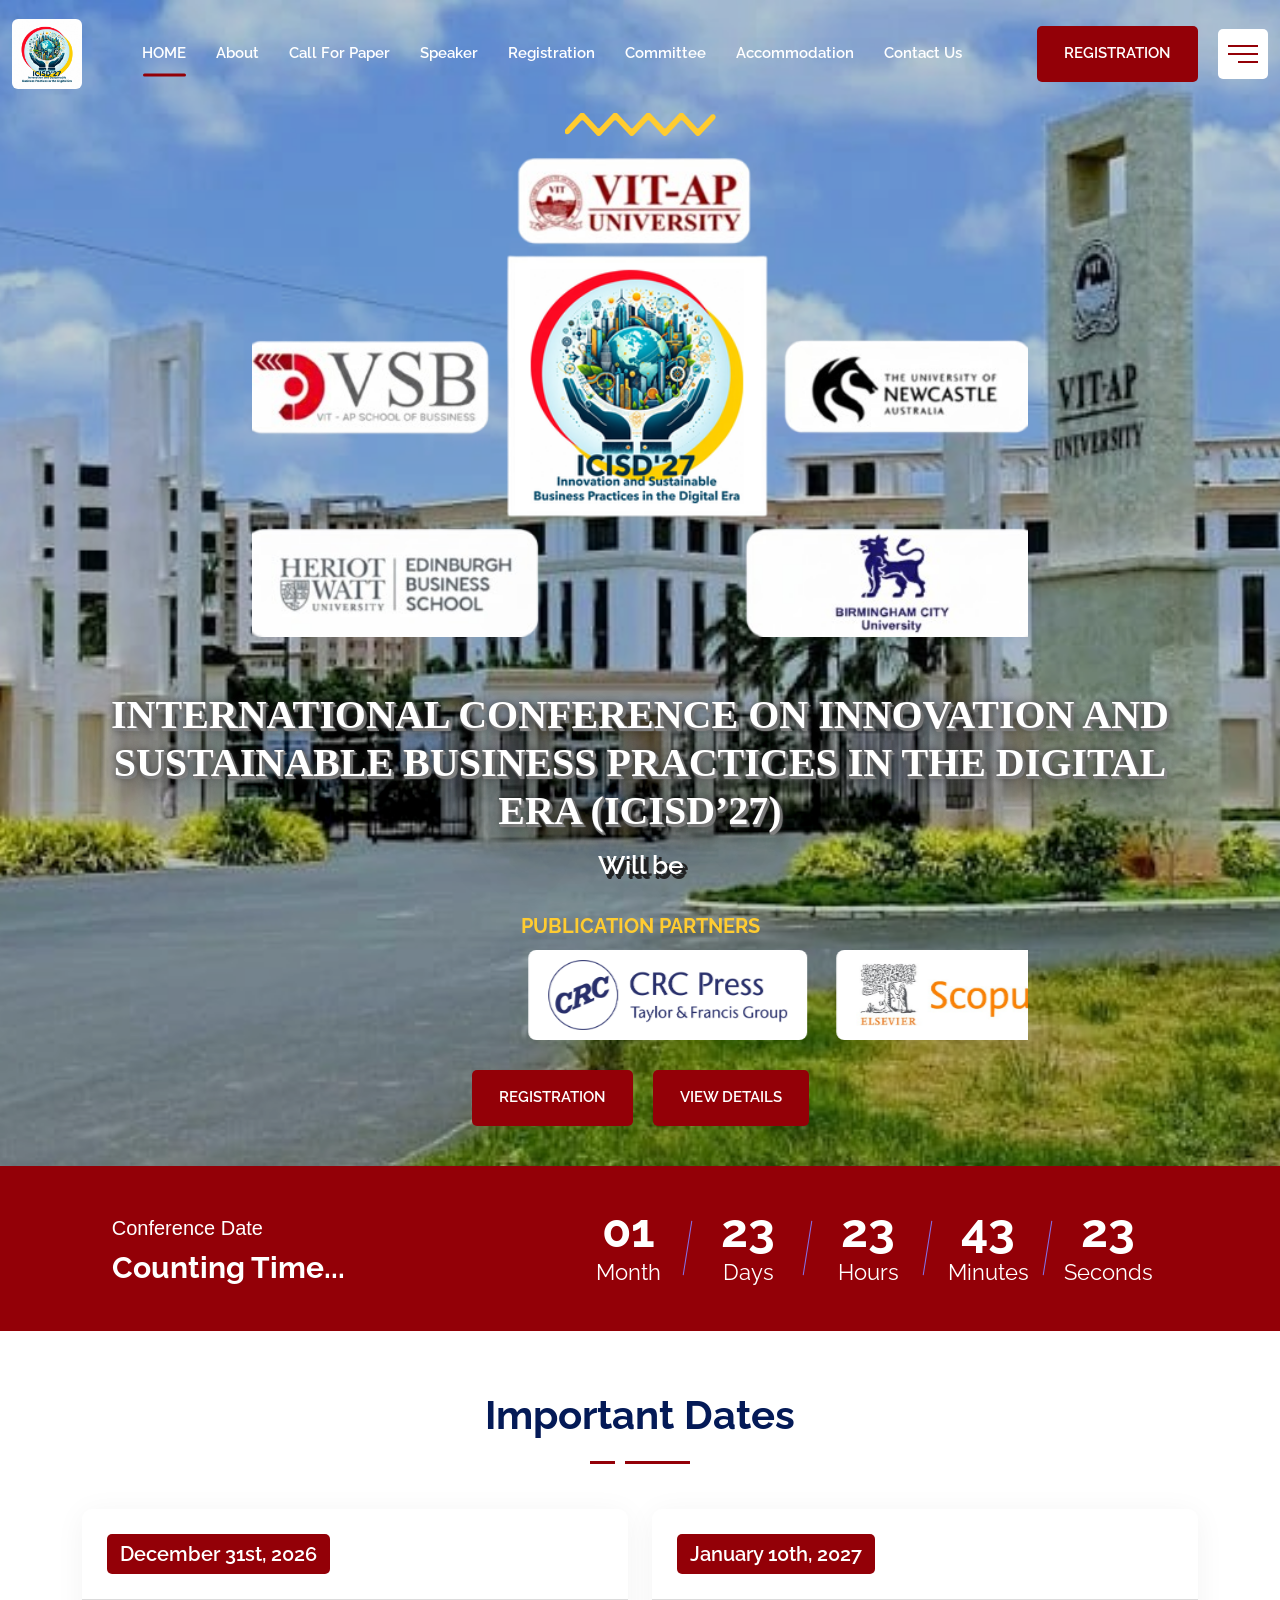
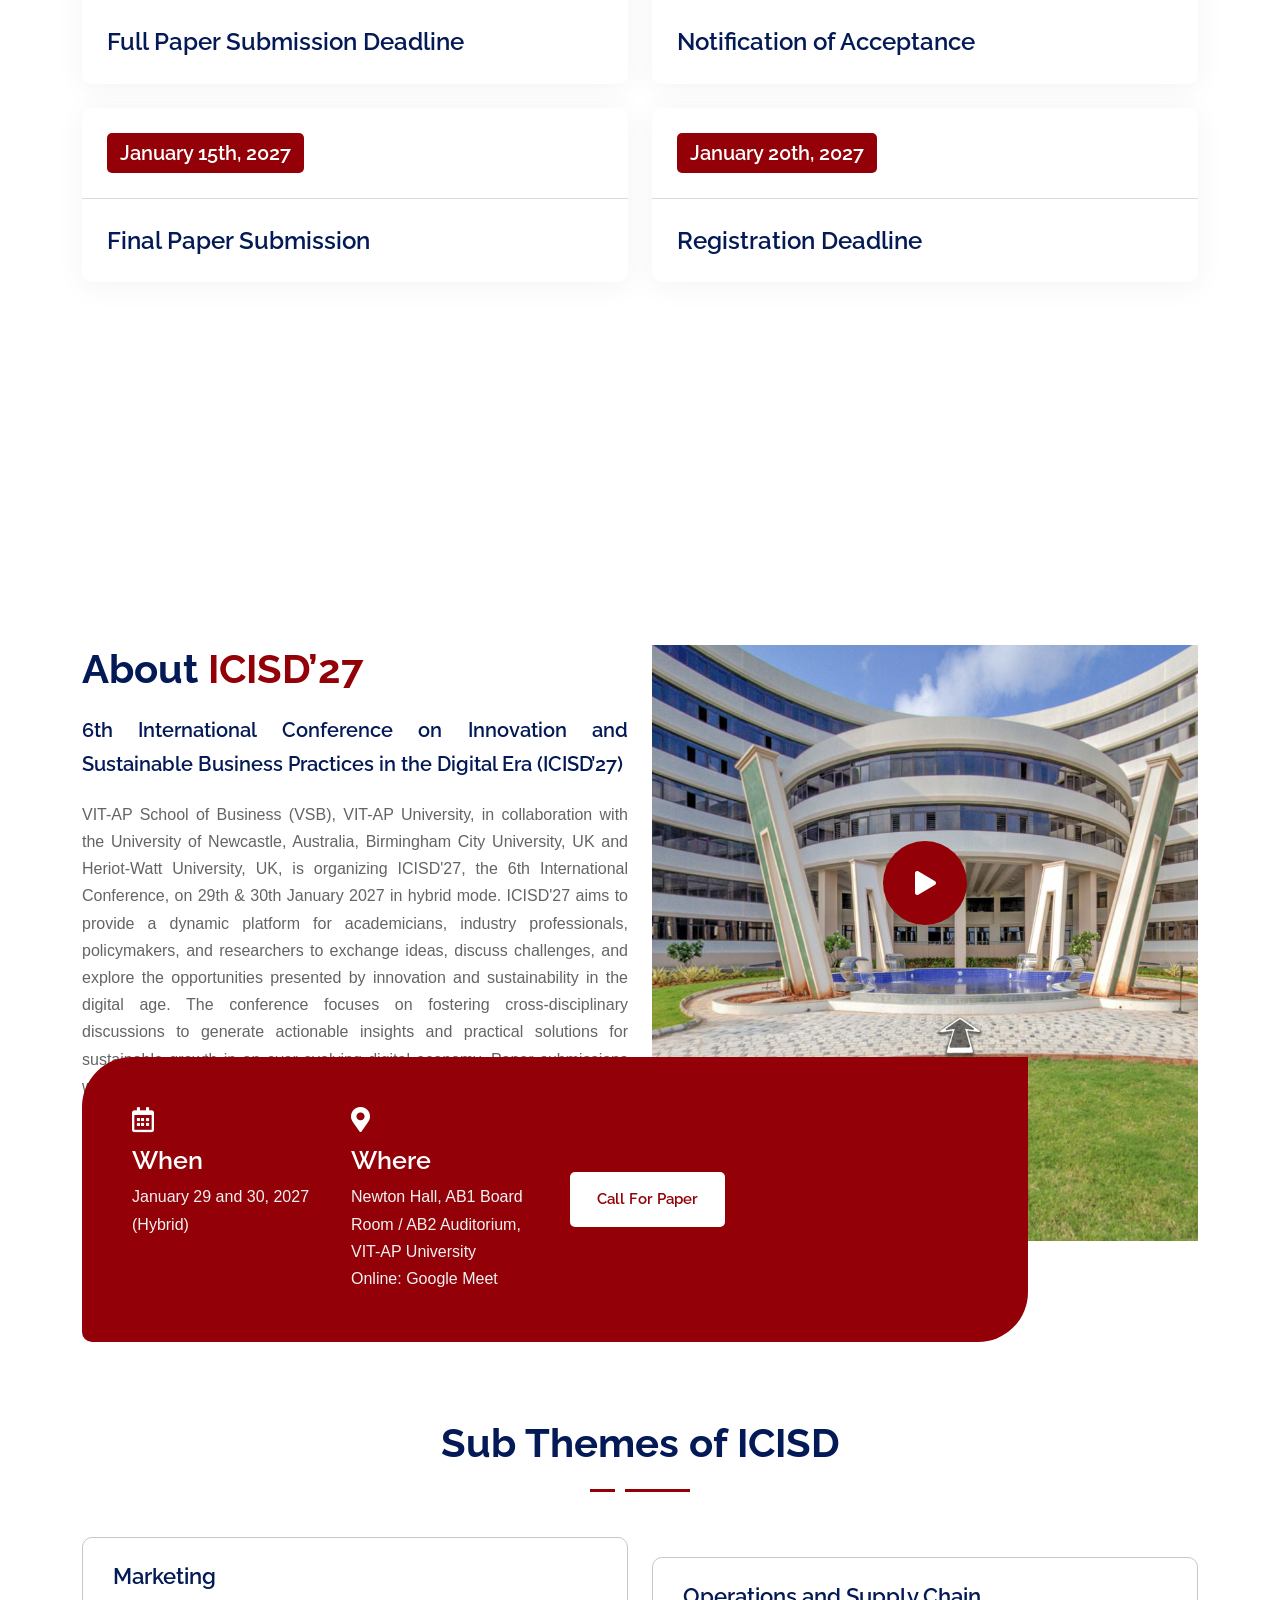
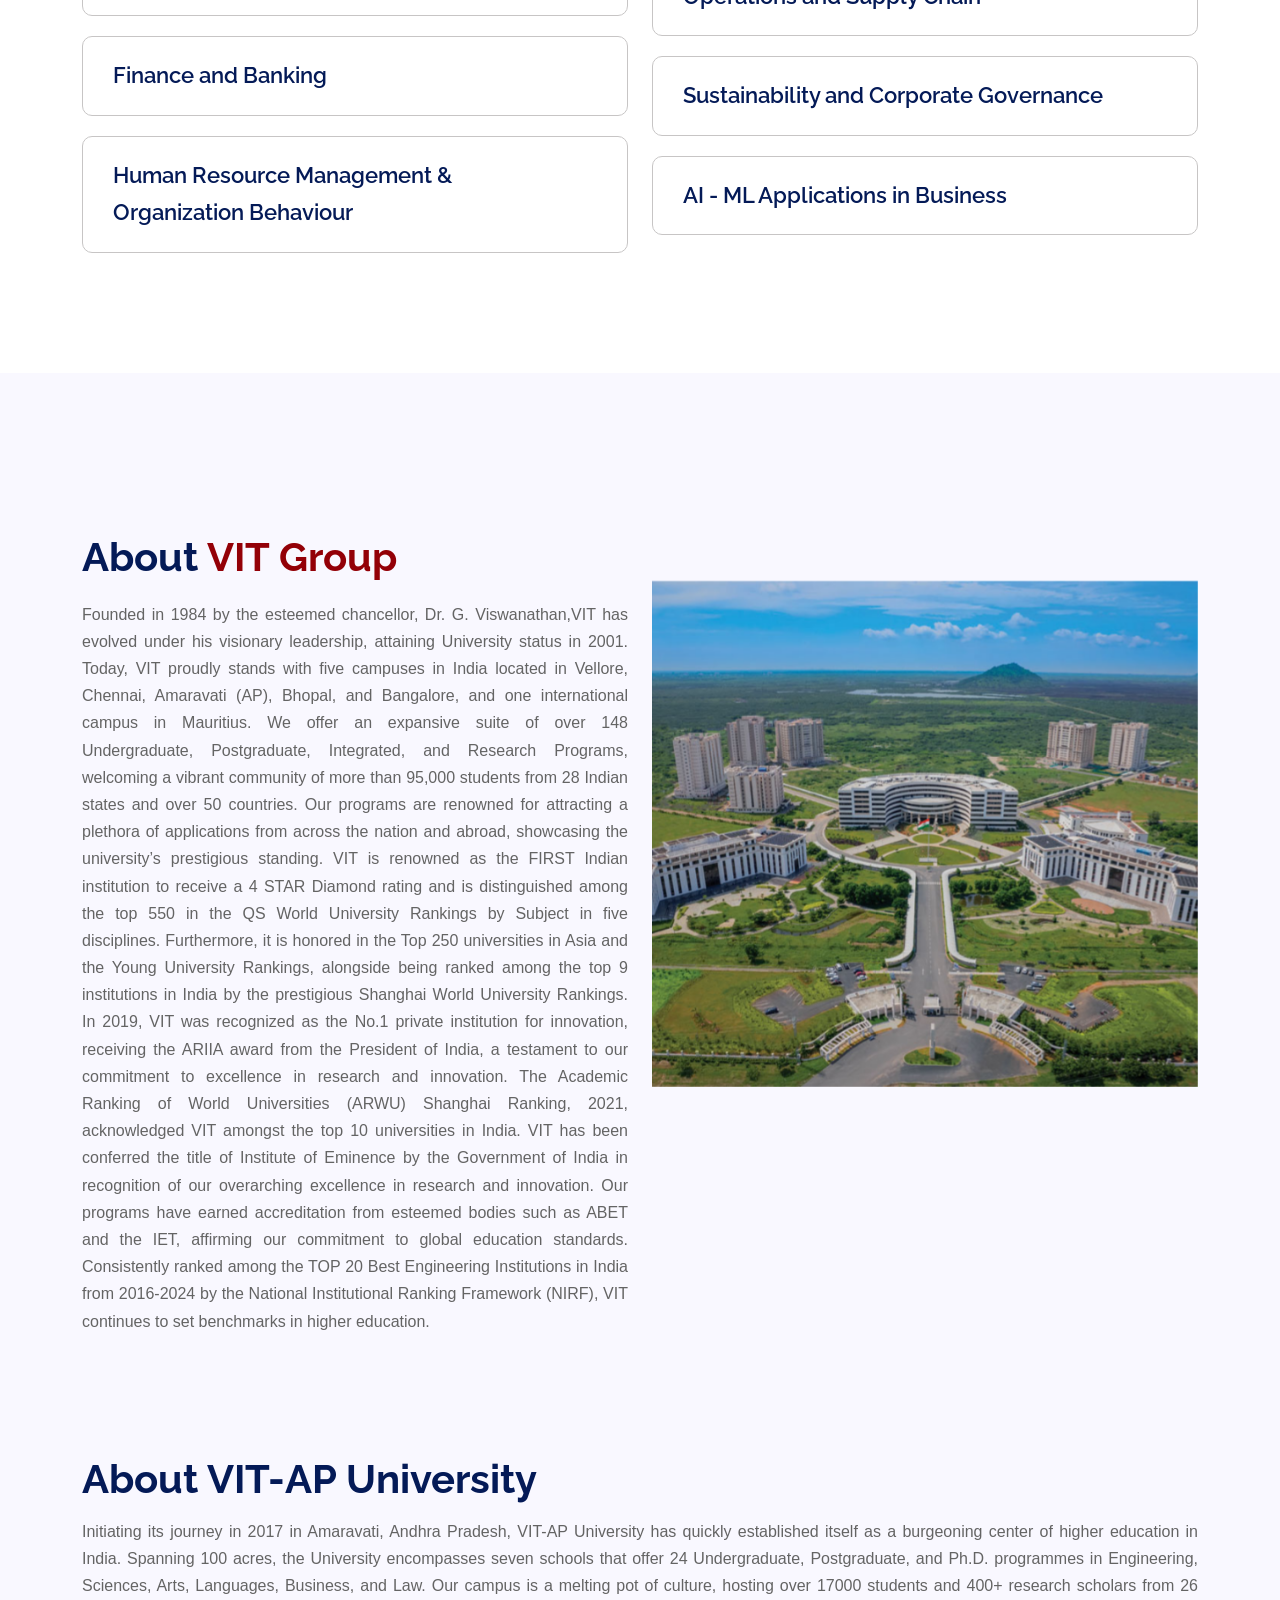
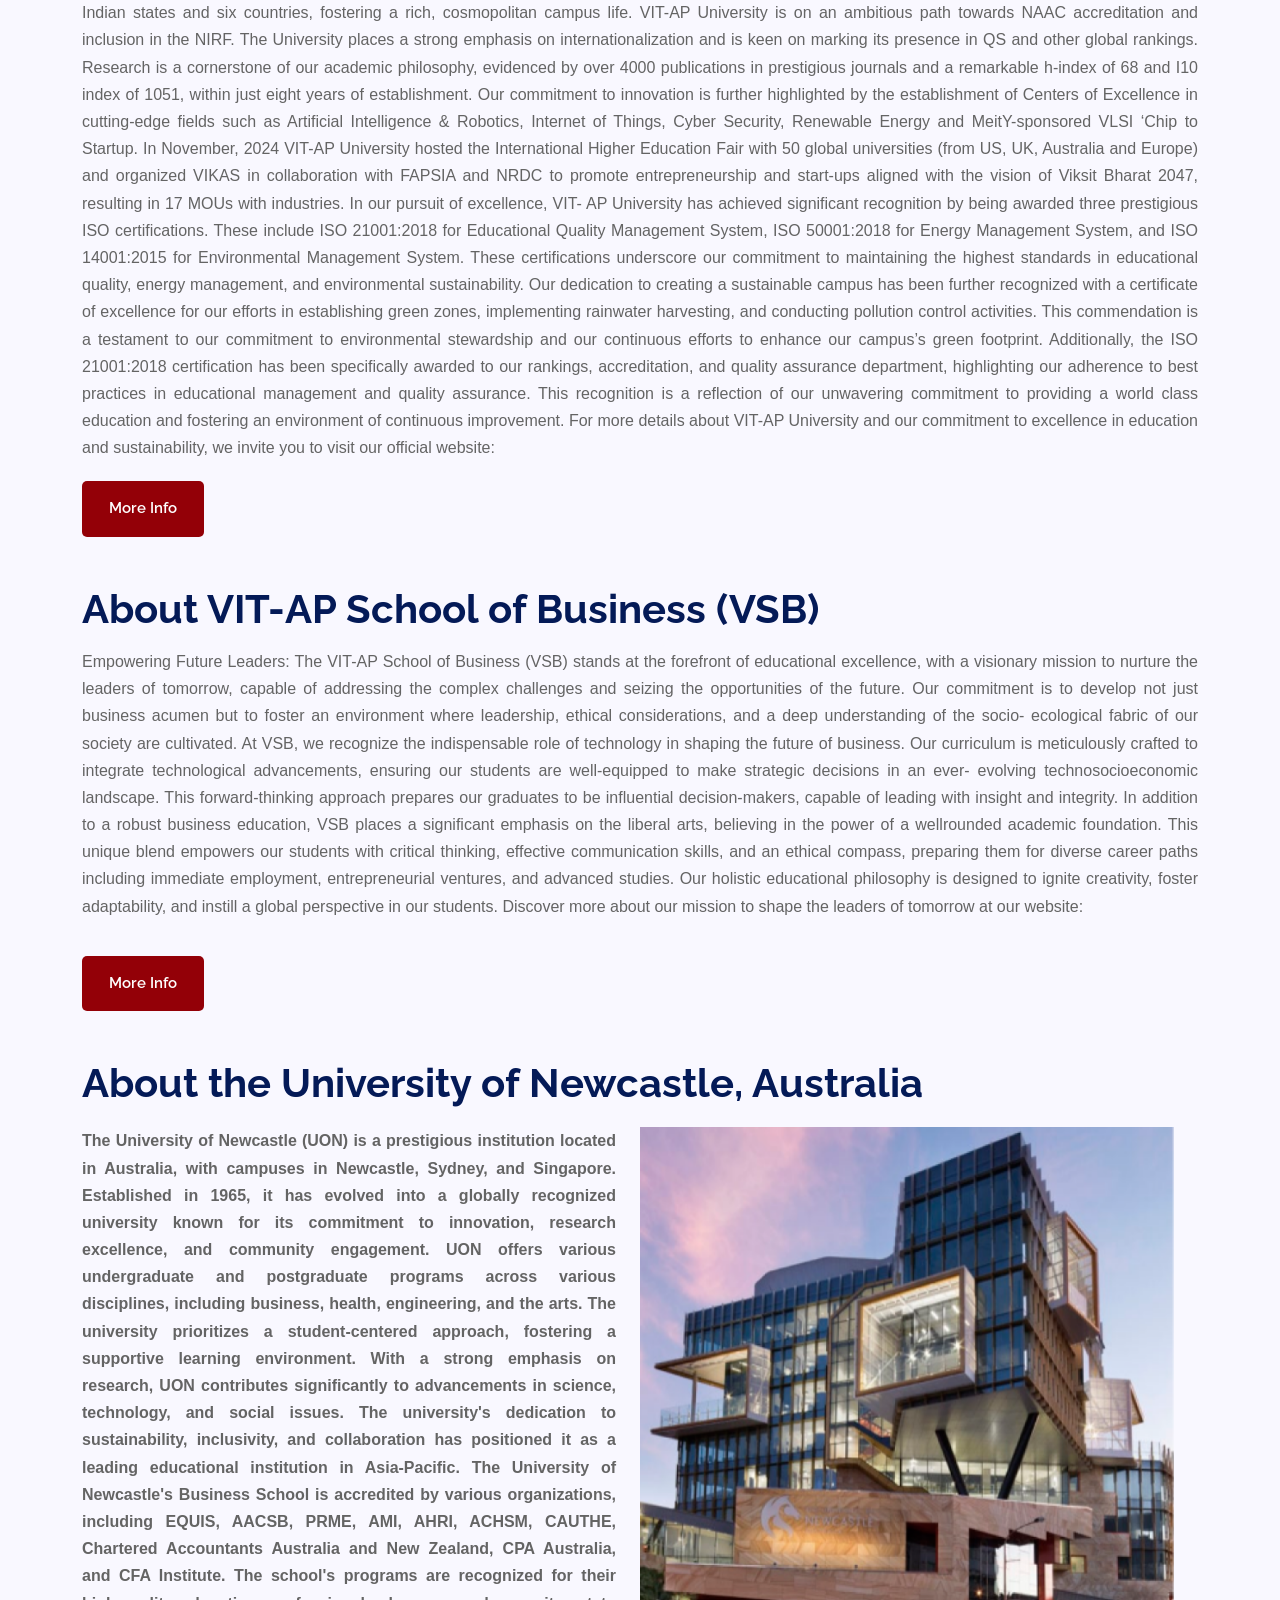
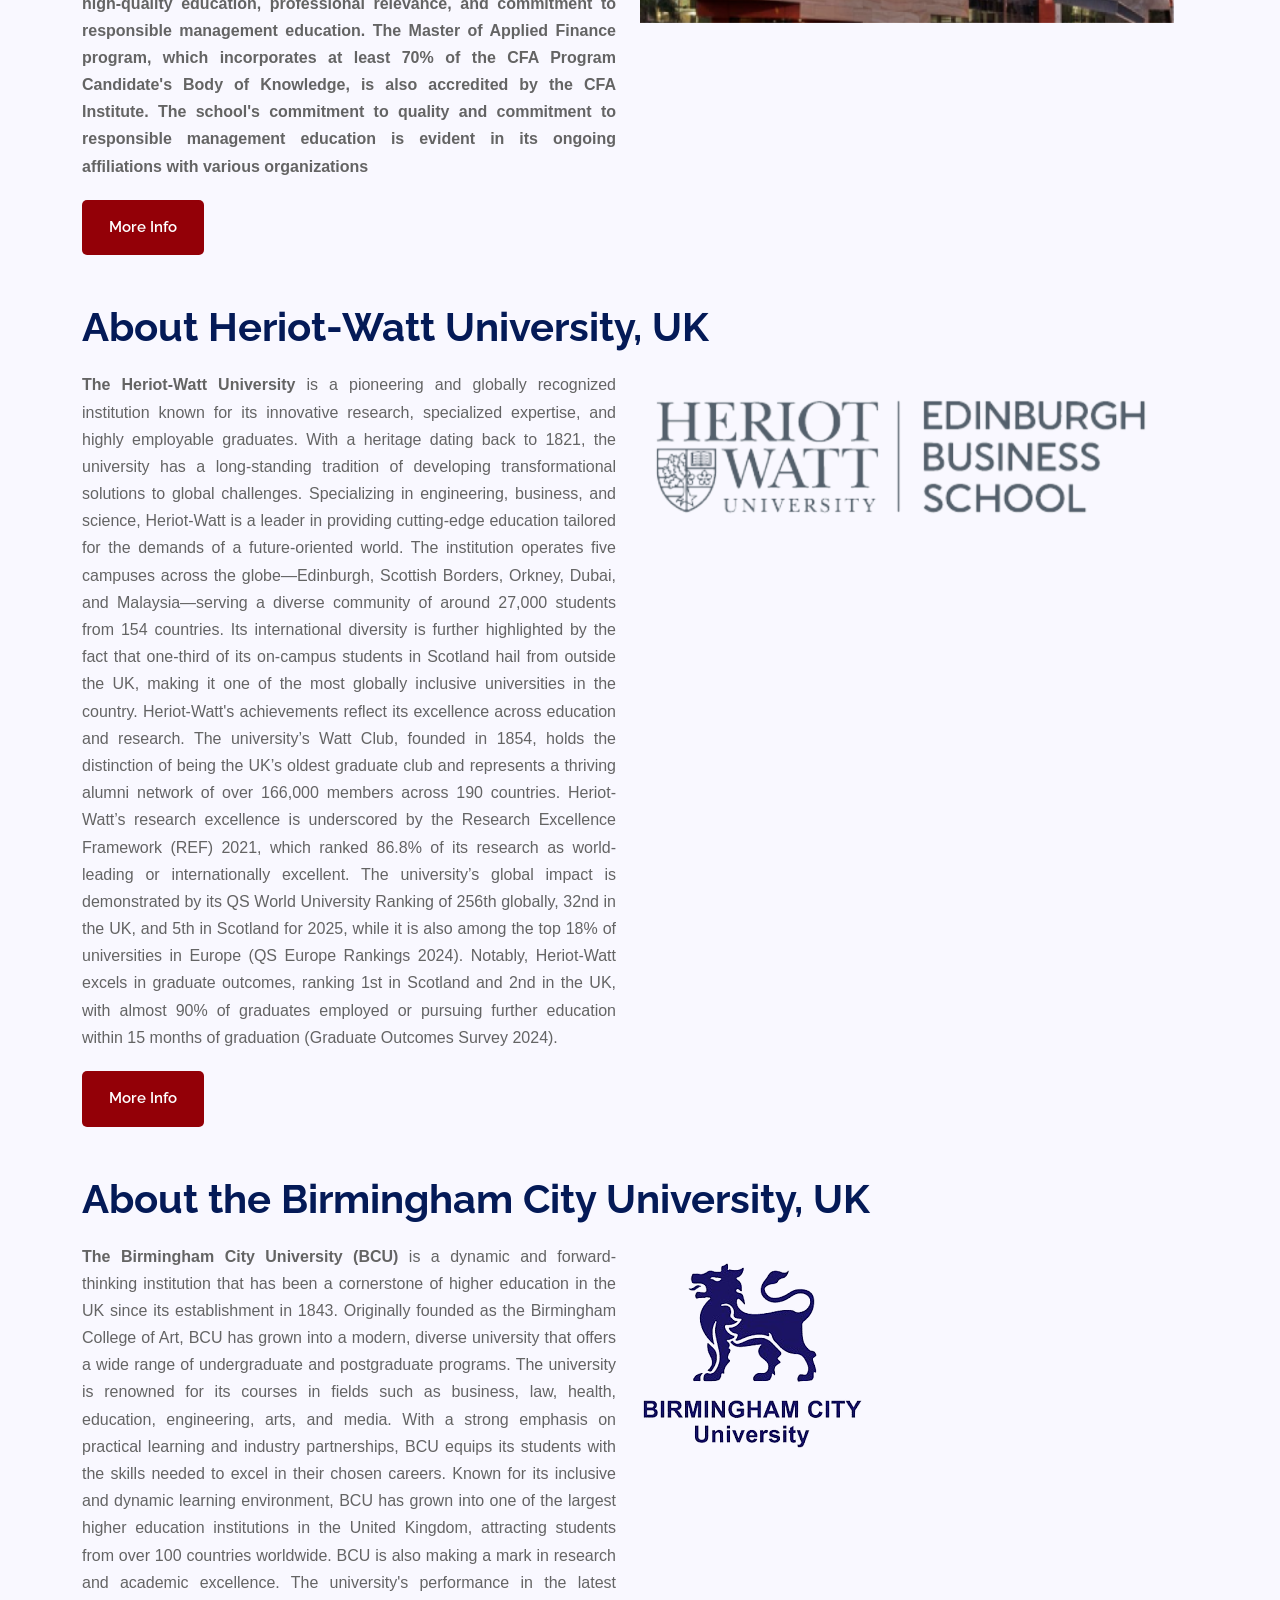
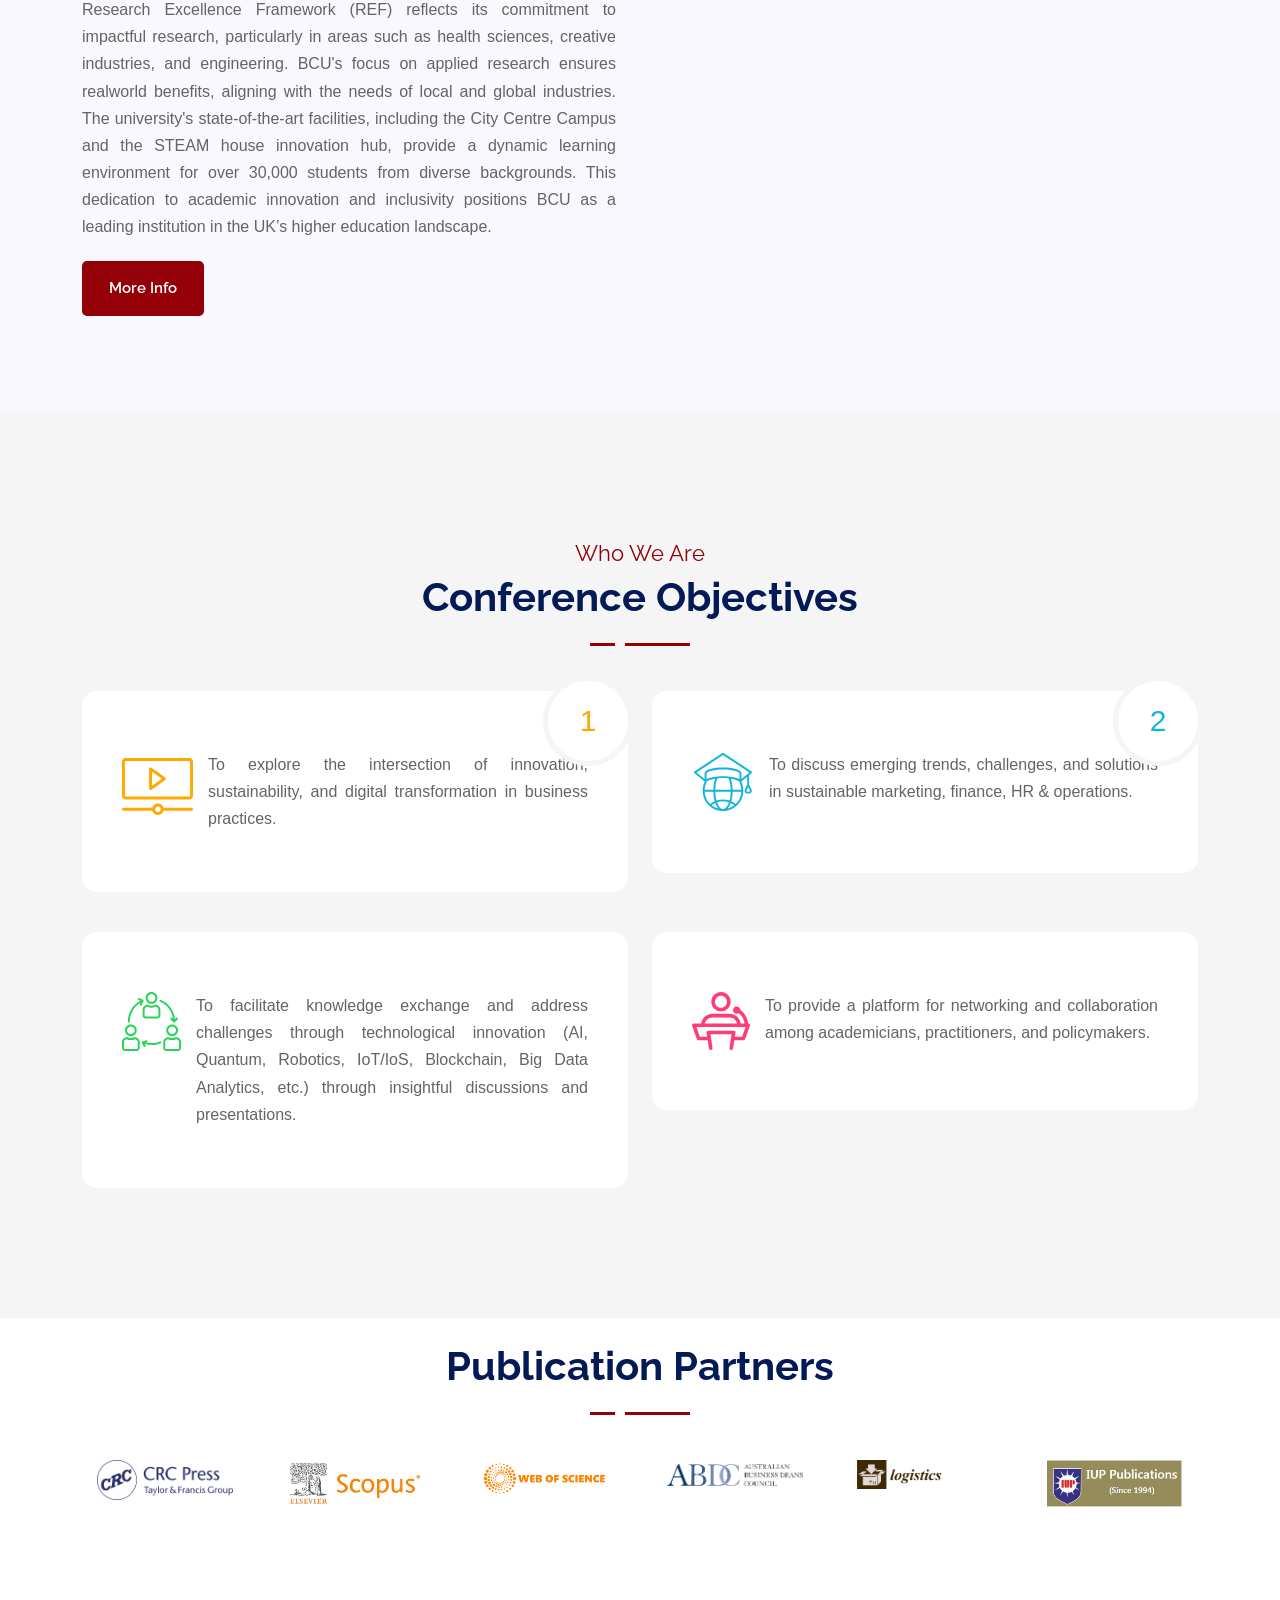
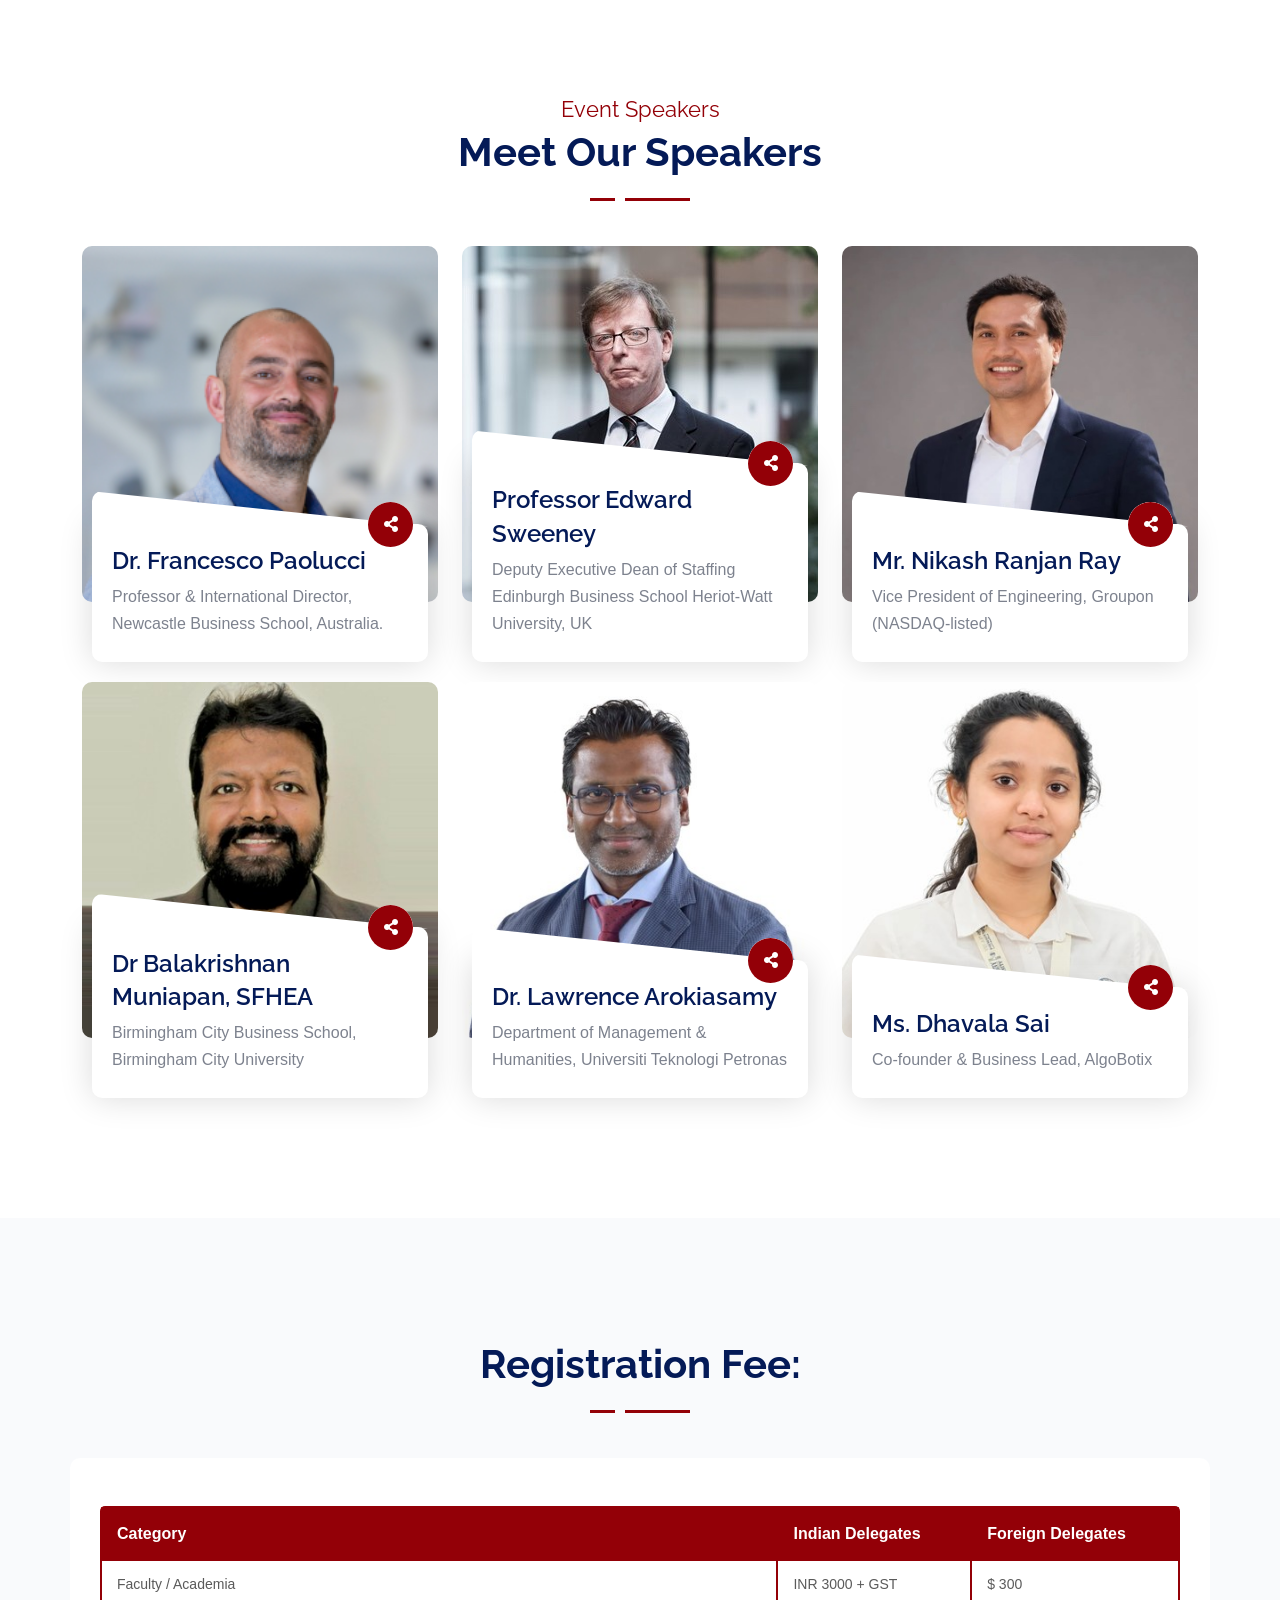
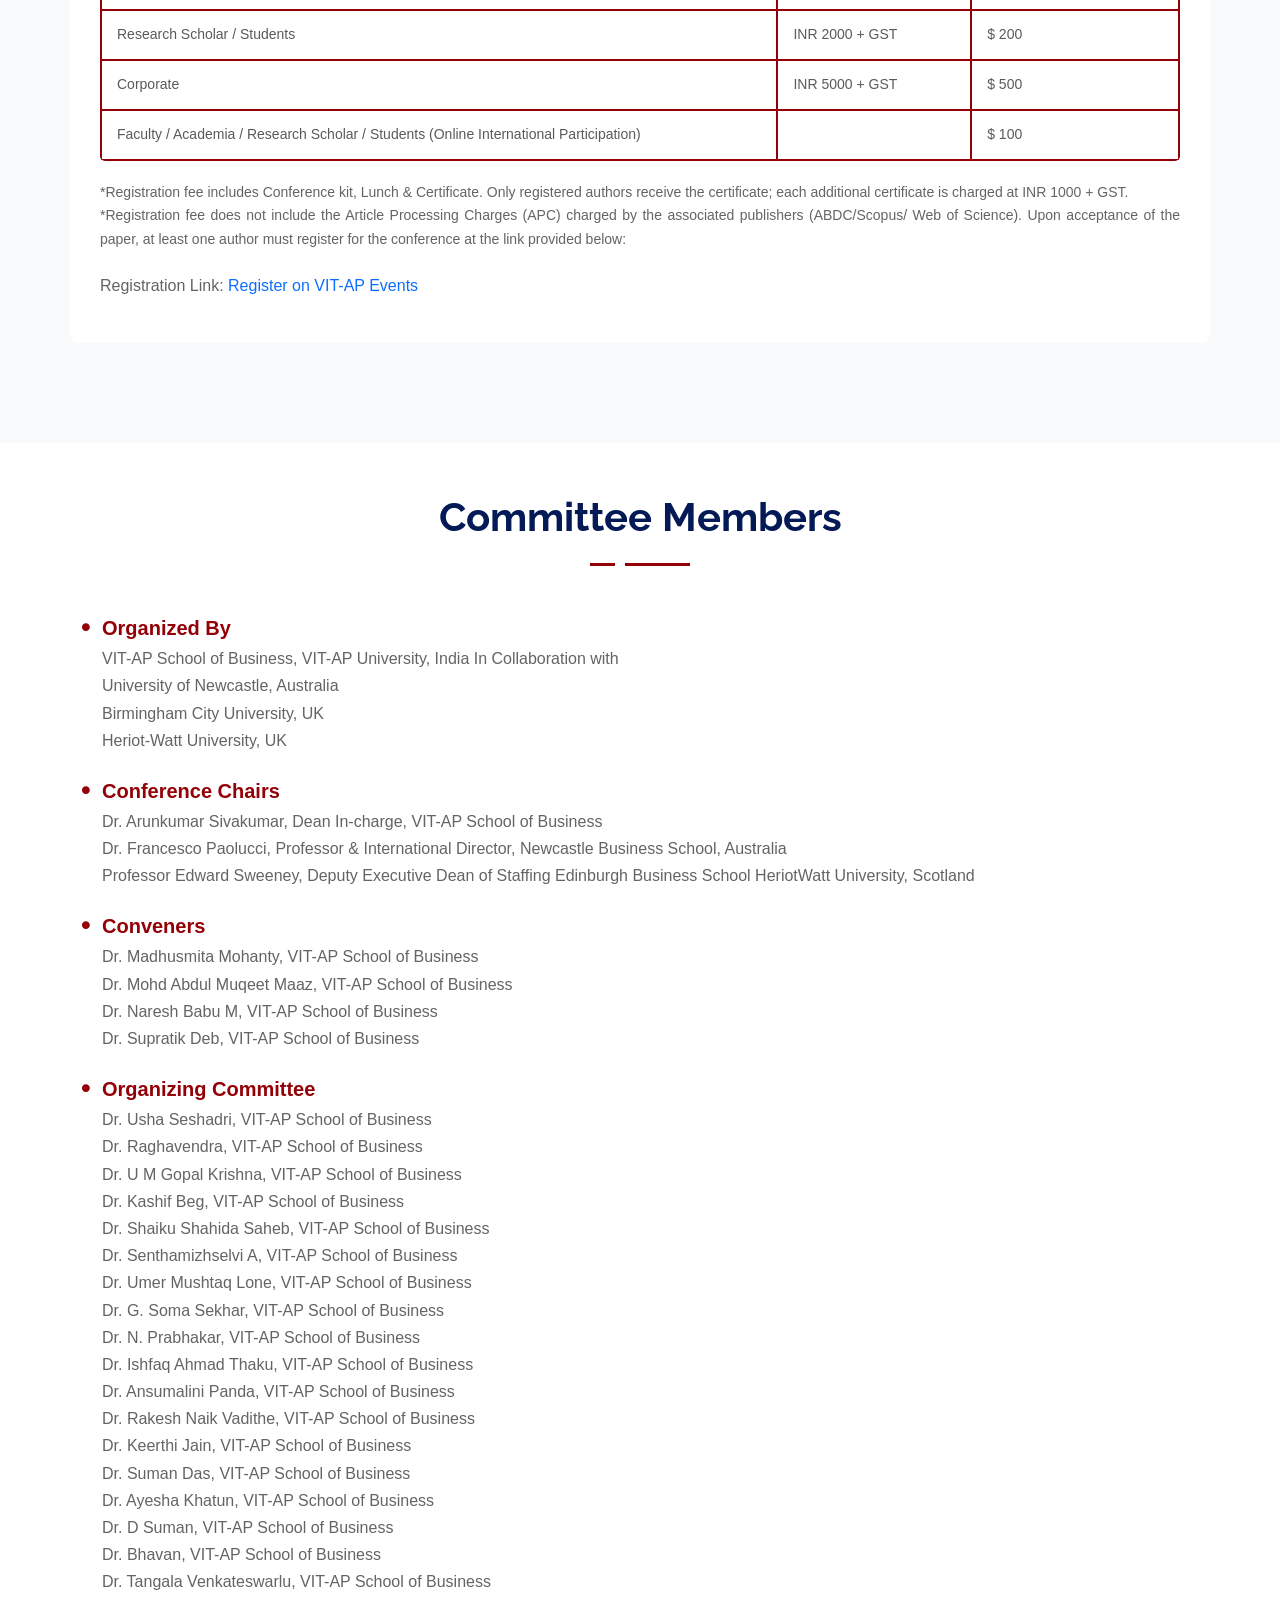
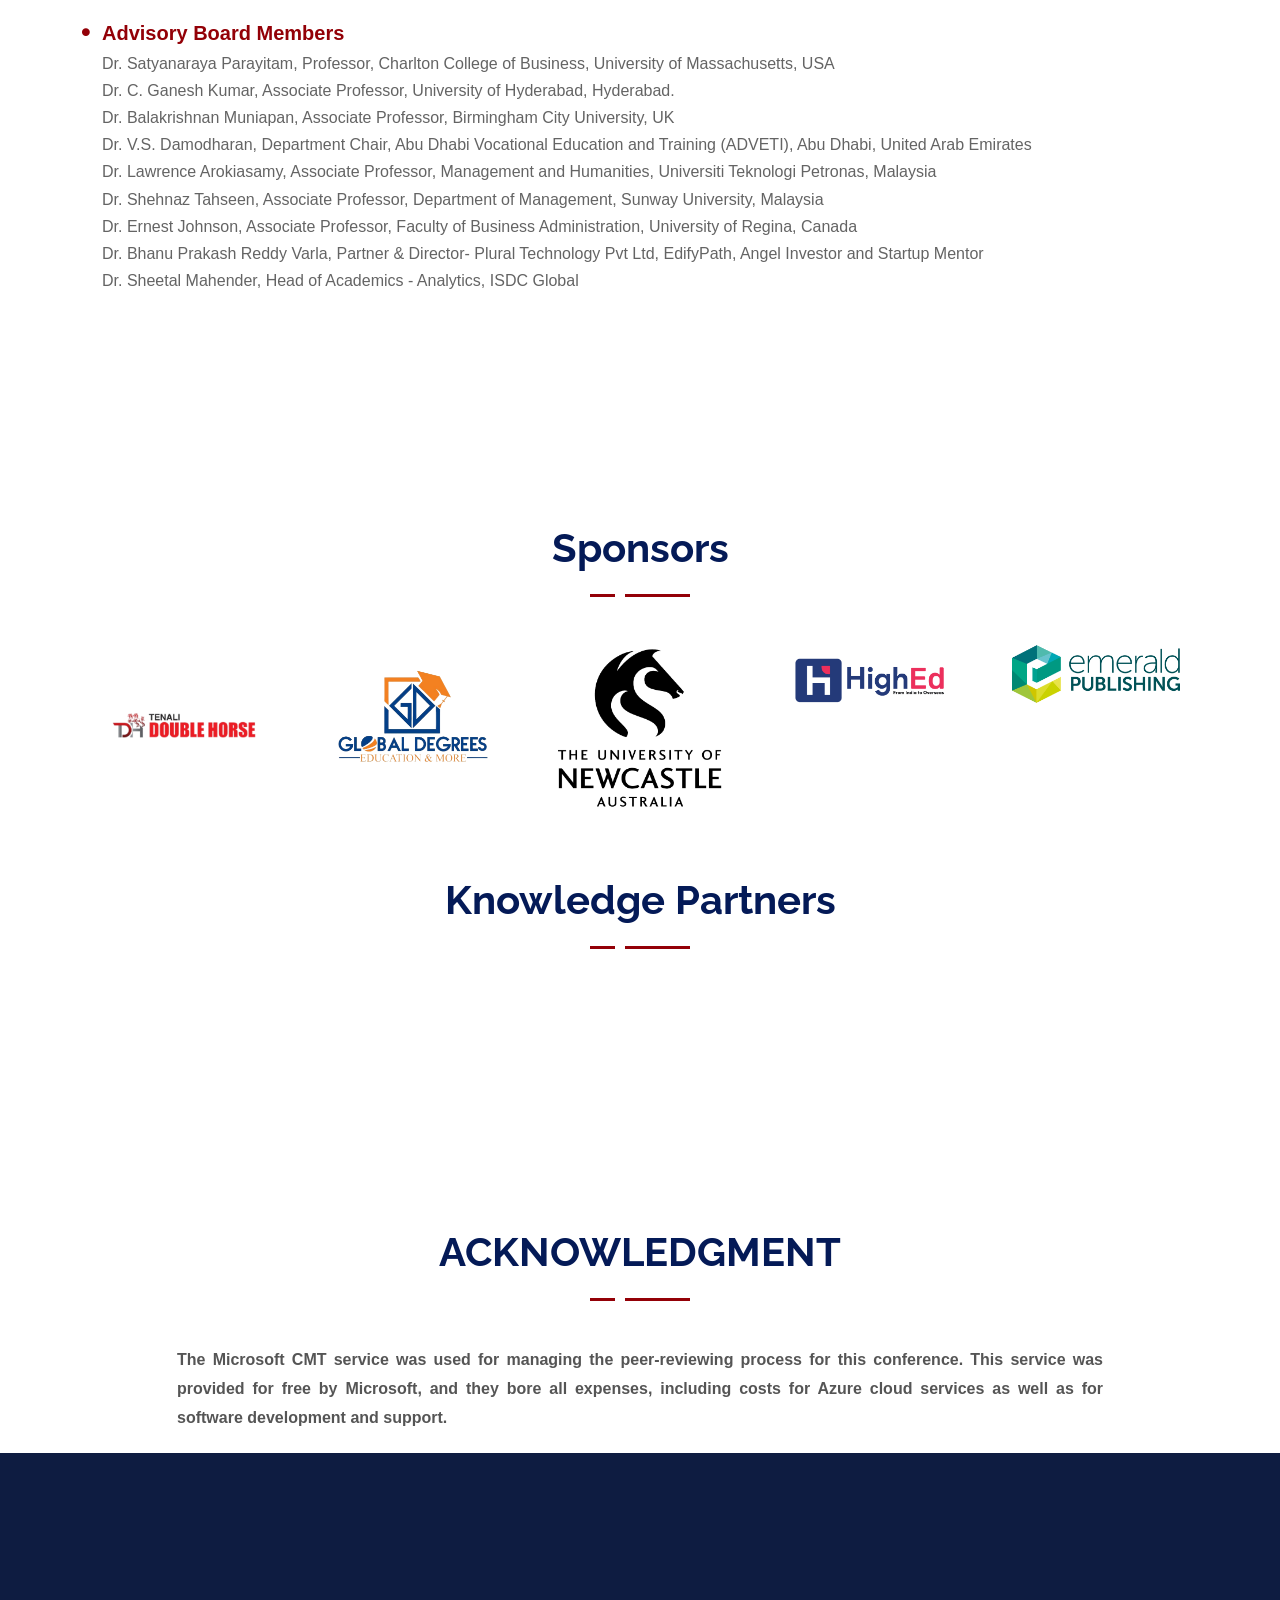
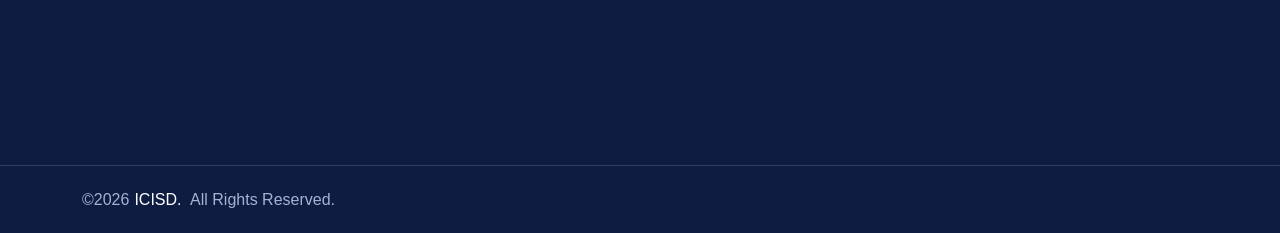
==== index.html @ 6a7d33cf "Add Emerald Publishing to sponsors Co-Authored-By: Claude Opus 5.5 <noreply@anthropic.com>" ====
<!DOCTYPE html>
<html lang="en">


<head>
  <meta charset="utf-8">
  <meta name="viewport" content="width=device-width, initial-scale=1.0">
  <meta name="description" content="International Conference on Innovation and Sustainable
Business Practices in the Digital Era (ICISD’27)" />
  <meta name="author" content="" />
  <title>ICISD’27 - International Conference on Innovation and Sustainable Business Practices in the Digital Era (ICISD’27)
</title>
  <!-- Favicon -->
  <link rel="shortcut icon" type="image/x-icon" href="image/favicon.ico?v=27">
  <!-- Dependency Styles -->
  <link rel="stylesheet" href="assets/wow/animate.css">
  <link rel="stylesheet" href="assets/bootstrap/css/bootstrap.min.css">
  <link rel="stylesheet" href="assets/fontawesome/css/all.min.css">
  <link rel="stylesheet" href="assets/magnific-popup/css/magnific-popup.css">
  <link rel="stylesheet" href="assets/swiper/css/swiper.min.css">
  <link rel="stylesheet" href="css/app.css?v=2027.2">
  <!-- Google Web Fonts -->
  <link href="https://fonts.googleapis.com/css2?family=Raleway:wght@300;400;500;600;700&display=swap@amp;family=Roboto:wght@300;400;500;700&amp;display=swap" rel="stylesheet">
</head>

<body>
<!-- Add your site or application content here -->
<div id="preloader" class="preloader">
  <div class="preloader-inner-wrap">
    <div class="preloader-inner">
      <div class="main-loader">
        <span></span>
        <span></span>
        <span></span>
        <span></span>
      </div>
    </div>
  </div>
</div>
<div class="wrapper" id="wrapper">
  <div id="main_content">
    <!--=====================================-->
    <!--=            Navbar Start           =-->
    <!--=====================================-->
    <header class="header header1 sticky-on trheader">
      <div id="sticky-placeholder"></div>
      <div id="navbar-wrap" class="navbar-wrap">
        <div class="header-menu">
          <div class="header-width">
            <div class="container-fluid">
              <div class="inner-wrap">
                <div class="d-flex align-items-center justify-content-between">
                  <div class="site-branding">
                    <a href="index.html" class="logo logo-light"><img src="image/logo.png?v=27" alt="Logo" width="70px" height="70px" style="border-radius: 6px"></a>
                    <a href="index.html" class="logo logo-dark"><img src="image/logo.png?v=27" alt="Logo" width="70px" height="70px"></a>
                  </div>
                  <nav id="dropdown" class="template-main-menu menu-text-light">
                    <ul class="menu">
                      <li class="menu-item menu-item">
                        <a href="index.html">HOME</a>
                      </li>
                      <li class="menu-item menu-item">
                        <a href="about.html">About</a>
                      </li>
                      <li class="menu-item menu-item">
                        <a href="call-for-paper.html">Call For Paper</a>
                      </li>
                      <li class="menu-item menu-item">
                        <a href="index.html#speaker">Speaker</a>
                      </li>
                      <li class="menu-item menu-item">
                        <a href="index.html#registration">Registration</a>
                      </li>

                      <li class="menu-item menu-item">
                        <a href="index.html#committee">Committee</a>
                      </li>
                      <li class="menu-item menu-item">
                        <a href="accomodation.html">Accommodation</a>
                      </li>
                      <li class="menu-item menu-item">
                        <a href="contact.html">Contact Us</a>
                      </li>

                    </ul>
                  </nav>
                  <ul class="header-action-items">

                    <li class="header-action-item d-none d-xl-block">
                      <a href="https://events.vitap.ac.in/e/6th-annual-international-conference-on-innovation-and-sustainable-business-practices-in-the-digital-era-icisd27-a62efdf2-9c80-459d-be15-1d56c0c54908" target="_blank" class="item-btn btn-fill style-one">REGISTRATION</a>
                    </li>
                    <li class="header-action-item">
                      <button type="button" class="offcanvas-menu-btn style-one menu-status-open">
                          <span class="menu-btn-icon">
                                            <span></span>
                          <span></span>
                          <span></span>
                          </span>
                      </button>
                    </li>
                  </ul>
                </div>
              </div>
            </div>
          </div>
        </div>
      </div>
    </header>
    <div class="rt-header-menu mean-container" id="meanmenu">
      <div class="mean-bar">
        <a href="index.html">
          <img src="image/logo.png?v=27" alt="Logo" width="50px" height="50px">
        </a>
        <span class="sidebarBtn">
            <span class="bar"></span>
          <span class="bar"></span>
          <span class="bar"></span>
          <span class="bar"></span>
          </span>
      </div>
      <div class="rt-slide-nav">
        <div class="offscreen-navigation">
          <nav class="menu-main-primary-container">
            <ul class="menu">
              <li class="menu-item menu-item">
                <a href="index.html">HOME</a>
              </li>
              <li class="menu-item menu-item">
                <a href="about.html">About</a>
              </li>
              <li class="menu-item menu-item">
                <a href="call-for-paper.html">Call For Paper</a>
              </li>
              <li class="menu-item menu-item">
                <a href="index.html#speaker">Speaker</a>
              </li>
              <li class="menu-item menu-item">
                <a href="index.html#registration">Registration</a>
              </li>
              <li class="menu-item menu-item">
                <a href="index.html#committee">Committee</a>
              </li>
              <li class="menu-item menu-item">
                <a href="accomodation.html">Accommodation</a>
              </li>
              <li class="menu-item menu-item">
                <a href="contact.html">Contact Us</a>
              </li>
            </ul>
          </nav>
        </div>
      </div>
    </div>
    <!--=====================================-->
    <!--=              Navbar End           =-->
    <!--=====================================-->


    <!--=====================================-->
    <!--=      Hero Section Area Start      =-->
    <!--=====================================-->
    <section class="hero-wrap-layout1" data-bg-image="image/banner/hero1.jpg?v=27">
      <div class="container">
        <div class="row justify-content-center">
          <div class="col-lg-12">
            <div class="hero-box-layout1 has-animation">
              <div class="shape-box">
                <svg width="151" height="23" viewBox="0 0 151 23" fill="none" xmlns="http://www.w3.org/2000/svg">
                  <path d="M119.439 6.03224L119.411 6.00196L119.382 5.97286C117.743 4.33397 115.036 4.22956 113.387 6.03117L100.004 20.3934C99.9313 20.4599 99.8719 20.4681 99.8482 20.4681C99.8338 20.4681 99.8264 20.4654 99.8239 20.4643C99.823 20.4639 99.8162 20.4614 99.8036 20.4475L99.7953 20.4384L99.7869 20.4294L86.3634 6.02362L86.3393 5.9978L86.3144 5.97286C84.6747 4.33323 81.9658 4.22947 80.3173 6.03361C80.3148 6.03631 80.3124 6.03901 80.3099 6.04172L66.8991 20.5154L66.8927 20.5224L66.8863 20.5294C66.8846 20.5313 66.8813 20.5348 66.8707 20.5392C66.8581 20.5446 66.8372 20.55 66.811 20.55C66.7848 20.55 66.764 20.5446 66.7513 20.5392C66.7407 20.5348 66.7374 20.5313 66.7357 20.5294L66.7294 20.5224L66.7229 20.5154L53.3121 6.04172C53.3097 6.03898 53.3072 6.03625 53.3047 6.03352C51.6938 4.27122 48.8604 4.27122 47.2495 6.03351L33.8313 20.5154L33.8248 20.5224L33.8184 20.5294C33.8167 20.5313 33.8134 20.5348 33.8028 20.5392C33.7902 20.5446 33.7694 20.55 33.7432 20.55C33.7169 20.55 33.6961 20.5446 33.6835 20.5392C33.6729 20.5348 33.6696 20.5313 33.6679 20.5294L33.6615 20.5224L33.655 20.5154L20.2368 6.03352C18.6263 4.27166 15.7939 4.27122 14.1829 6.03219L2.35542 18.7569C2.28258 18.8229 2.22335 18.8311 2.19975 18.8311C2.18538 18.8311 2.17794 18.8284 2.17543 18.8273L2.1753 18.8273C2.174 18.8267 2.16733 18.8239 2.15515 18.8105L2.12314 18.7753L2.08949 18.7416C2.05103 18.7032 2 18.6155 2 18.4779C2 18.3403 2.05103 18.2526 2.08949 18.2142L2.11553 18.1881L2.14059 18.1611L17.0844 2.07412C17.1571 2.00817 17.2163 2 17.2399 2C17.2543 2 17.2617 2.00273 17.2642 2.00382L17.2644 2.00387C17.2657 2.00442 17.2723 2.00722 17.2845 2.02062L17.2928 2.02972L17.3012 2.03872L30.7248 16.4445L30.7488 16.4703L30.7738 16.4953C32.4126 18.1342 35.1198 18.2386 36.7685 16.4371L50.1516 2.07474C50.2247 2.00822 50.2841 2 50.3078 2C50.3222 2 50.3296 2.00273 50.3321 2.00382C50.333 2.00422 50.3397 2.00672 50.3524 2.02062L50.3607 2.02972L50.369 2.03872L63.7926 16.4445L63.8167 16.4703L63.8416 16.4953C65.4805 18.1342 68.1877 18.2386 69.8364 16.4371L83.2194 2.07475C83.2925 2.00822 83.352 2 83.3757 2C83.39 2 83.3975 2.00273 83.4 2.00382L83.4001 2.00387C83.4014 2.00442 83.4081 2.00723 83.4203 2.02062L83.4285 2.02972L83.4369 2.03872L96.8605 16.4445L96.8846 16.4703L96.9095 16.4953C98.5484 18.1342 101.256 18.2386 102.904 16.4371L116.321 2.03872L116.329 2.02972L116.338 2.02062C116.339 2.01875 116.343 2.01524 116.353 2.01075C116.366 2.00539 116.387 2 116.413 2C116.439 2 116.46 2.00539 116.473 2.01075C116.483 2.01524 116.486 2.01875 116.488 2.02062L116.496 2.02972L116.505 2.03872L129.928 16.4445L129.952 16.4703L129.977 16.4953C131.617 18.1346 134.325 18.2386 135.974 16.4354C135.976 16.4324 135.979 16.4294 135.982 16.4264L147.801 3.71127C147.873 3.64521 147.933 3.63702 147.956 3.63702C147.971 3.63702 147.978 3.63976 147.981 3.64084L147.981 3.6409C147.982 3.64145 147.989 3.64426 148.001 3.65764L148.033 3.69286L148.067 3.72651C148.105 3.76497 148.156 3.85261 148.156 3.99025C148.156 4.12788 148.105 4.21552 148.067 4.25398L148.04 4.28002L148.015 4.30701L133.037 20.4317L133.028 20.4414C132.978 20.496 132.938 20.5186 132.918 20.528C132.897 20.5377 132.881 20.5399 132.87 20.5401C132.857 20.5403 132.81 20.5388 132.742 20.4776L119.439 6.03224Z" />
                </svg>
              </div>
              <div class="row justify-content-center">
                <img src="image/banner/iccisd_web.png?v=27" alt="Conference Image" class="img-fluid d-sm-block d-none" style="width: 100%; height: auto; max-width: 800px; margin-bottom: 30px">
                <img src="image/banner/iccisd_web.png?v=27" alt="Conference Image" class="img-fluid d-sm-none d-block" style="width: 100%; height: auto; max-width: 900px; margin-bottom: 30px">
              </div>
              <div class="row justify-content-center">
                <h1 class="title text mt-4" style="max-width: 1200px">International Conference on Innovation and Sustainable
                  Business Practices in the Digital Era (ICISD’27)</h1>
              </div>
              <p class="description wow animated word" data-wow-delay="1.3s" data-wow-duration="1s" style="text-align: center; height: 34px">
              </p>
              <h1 class="title" style="font-size: 20px; color: #ffcc31; margin-bottom: 12px">Publication Partners</h1>
              <div class="row justify-content-center">
                <div style="max-width: 800px; height: 120px">
                  <marquee behavior="scroll" direction="left" multiple="2">
                    <img src="image/publication/crc-press.jpg" alt="CRC Press" style="height: 90px; width: auto; background: #fff; border-radius: 8px; padding: 10px 20px; margin: 0 12px;">
                    <img src="image/publication/Scopus.jpg" alt="Scopus" style="height: 90px; width: auto; background: #fff; border-radius: 8px; padding: 10px 20px; margin: 0 12px;">
                    <img src="image/publication/web-of-science.png" alt="Web of Science" style="height: 90px; width: auto; background: #fff; border-radius: 8px; padding: 10px 20px; margin: 0 12px;">
                    <img src="image/publication/abdc.png" alt="ABDC" style="height: 90px; width: auto; background: #fff; border-radius: 8px; padding: 10px 20px; margin: 0 12px;">
                    <img src="image/publication/logistics.png" alt="Logistics (MDPI)" style="height: 90px; width: auto; background: #fff; border-radius: 8px; padding: 10px 20px; margin: 0 12px;">
                    <img src="image/publication/partner2.jpg" alt="IUP Publications" style="height: 90px; width: auto; background: #fff; border-radius: 8px; padding: 10px 20px; margin: 0 12px;">
                  </marquee>
                </div>
              </div>
              <div class="hero-btns wow animated" data-wow-delay="1.5s" data-wow-duration="1s">
                <ul>
                  <li>
                    <a href="https://events.vitap.ac.in/e/6th-annual-international-conference-on-innovation-and-sustainable-business-practices-in-the-digital-era-icisd27-a62efdf2-9c80-459d-be15-1d56c0c54908" target="_blank" class="btn-fill style-two">REGISTRATION</a>
                  </li>
                  <li>
                    <a href="index.html#about" class="btn-fill style-four">VIEW DETAILS</a>
                  </li>
                </ul>
              </div>
            </div>
          </div>
        </div>
      </div>
    </section>
    <!--=====================================-->
    <!--=       Hero Section Area End       =-->
    <!--=====================================-->
    <!--=====================================-->
    <!--=   Countdown Section Area Start   =-->
    <!--=====================================-->
    <section class="countdown-wrap-layout1">
      <div class="countdown-inner-wrap">
        <div class="countdown-container">
          <div class="countdown-heading">
            <div class="sub-title">Conference Date</div>
            <h2 class="title">Counting Time...</h2>
          </div>
          <div class="countdown-content">
            <div class="countdown"></div>
          </div>
        </div>
      </div>
    </section>
    <!--=====================================-->
    <!--=    Countdown Section Area End    =-->
    <!--=====================================-->



    <!--=====================================-->
    <!--= Speaker Single Section Area Start =-->
    <!--=====================================-->
    <section class="about-wrap-layout1">
      <div class="container">
        <div class="section-heading style-two">
          <h2 class="title">Important Dates</h2>
        </div>
        <div class="row">
          <div class="col-lg-6 wow fadeInLeft animated" data-wow-delay="0.3s" data-wow-duration="1s">
            <div class="speaker-single-event-box">
              <div class="top-box">
                <div class="day-number">December 31st, 2026</div>
              </div>
              <div class="bottom-box">
                <h3 class="title">Full Paper Submission Deadline</h3>
              </div>
            </div>
          </div>
          <div class="col-lg-6 wow fadeInLeft animated" data-wow-delay="0.5s" data-wow-duration="1s">
            <div class="speaker-single-event-box">
              <div class="top-box">
                <div class="day-number">January 10th, 2027</div>
              </div>
              <div class="bottom-box">
                <h3 class="title">Notification of Acceptance</h3>
              </div>
            </div>
          </div>
          <div class="col-lg-6 wow fadeInLeft animated" data-wow-delay="0.5s" data-wow-duration="1s">
            <div class="speaker-single-event-box">
              <div class="top-box">
                <div class="day-number">January 15th, 2027</div>
              </div>
              <div class="bottom-box">
                <h3 class="title">Final Paper Submission</h3>
              </div>
            </div>
          </div>
          <div class="col-lg-6 wow fadeInLeft animated" data-wow-delay="0.7s" data-wow-duration="1s">
            <div class="speaker-single-event-box">
              <div class="top-box">
                <div class="day-number">January 20th, 2027</div>
              </div>
              <div class="bottom-box">
                <h3 class="title">Registration Deadline</h3>
              </div>
            </div>
          </div>
          <div class="col-lg-6 wow fadeInLeft animated" data-wow-delay="0.7s" data-wow-duration="1s">
            <div class="speaker-single-event-box">
              <div class="top-box">
                <div class="day-number">January 29th and 30th, 2027</div>
              </div>
              <div class="bottom-box">
                <h3 class="title">Conference Dates (Hybrid)</h3>
              </div>
            </div>
          </div>
        </div>
      </div>
  </div>
  </section>
  <!--=====================================-->
  <!--=  Speaker Single Section Area End  =-->
  <!--=====================================-->


  <!--=====================================-->
  <!--=     About Section Area Start      =-->
  <!--=====================================-->
  <section class="about-wrap-layout1" id="about">
    <div class="container">
      <div class="row">
        <div class="col-lg-6">
          <div class="about-box-layout2">
            <div class="content-box">
              <h2 class="title">About <span>ICISD’27</span></h2>
              <p class="sub-description">6th International Conference on Innovation and Sustainable
                Business Practices in the Digital Era (ICISD’27)</p>
              <p class="description">VIT-AP School of Business (VSB), VIT-AP University, in collaboration with the University of Newcastle,
Australia, Birmingham City University, UK and Heriot-Watt University, UK, is organizing ICISD'27, the 6th
International Conference, on 29th &amp; 30th January 2027 in hybrid mode. ICISD'27 aims to provide a dynamic
platform for academicians, industry professionals, policymakers, and researchers to exchange ideas, discuss
challenges, and explore the opportunities presented by innovation and sustainability in the digital age. The
conference focuses on fostering cross-disciplinary discussions to generate actionable insights and practical
solutions for sustainable growth in an ever-evolving digital economy. Paper submissions within the themes and
sub-themes below, in any connected field, are encouraged.
              </p>
              <!--<li>Marketing</li>-->
              <!--<li>Accounting and Finance</li>-->
              <!--<li>IT and Operations</li>-->
              <!--<li>OB and HR</li>-->
              <!--<li>Sustainability and Corporate Governance</li>-->
            </div>
          </div>
        </div>
        <div class="col-lg-6" >
          <div class="about-box-layout2">
            <div class="figure-box">
              <img src="image/banner/about1.jpg" alt="About" width="837" height="914">
              <a href="https://www.youtube.com/watch?v=qRJBQ9nKQG4" class="play-btn play-btn-secondary size-small">
                <i class="fas fa-play"></i>
              </a>
            </div>
          </div>
        </div>
      </div>
    </div>
  </section>
  <div class="container" >
  <div class="about-box-layout2">
    <div class="contact-box wow fadeInLeft animated" data-wow-delay="0.1s" data-wow-duration="1s">
      <ul>
        <li>
          <div class="icon-box">
            <i class="far fa-calendar-alt"></i>
          </div>
          <h3 class="contact-title">When</h3>
          <div class="contact-description">January 29 and 30, 2027 (Hybrid)</div>
        </li>
        <li>
          <div class="icon-box">
            <i class="fas fa-map-marker-alt"></i>
          </div>
          <h3 class="contact-title">Where</h3>
          <div class="contact-description">Newton Hall, AB1 Board Room / AB2 Auditorium, VIT-AP University<br>Online: Google Meet</div>
        </li>

        <li>
          <div class="d-flex align-items-center h-100">
            <a href="call-for-paper.html" class="btn-fill style-eight">Call For Paper</a>
          </div>
        </li>
      </ul>
    </div>
  </div>
</div>
</div>

  <!--=====================================-->
  <!--=      About Section Area End       =-->
  <!--=====================================-->

<!--=====================================-->
<!--=      Sub theme Section Area Start       =-->
<!--=====================================-->
<section class="faq-wrap pt-5">
  <div class="container">
    <div class="section-heading style-two">
      <h2 class="title">Sub Themes of ICISD</h2>
    </div>
    <div class="row">
      <div class="col-lg-6">
        <div class="faq-box">
          <div class="panel-group">
            <div class="panel panel-default wow fadeInUp animated" data-wow-delay="0.3s" data-wow-duration="1s">
              <div class="panel-heading" id="headingOne">
                <button class="accordion-button collapsed" type="button" data-bs-toggle="collapse" data-bs-target="#collapseOne" aria-expanded="true" aria-controls="collapseOne">
                  Marketing
                </button>
              </div>
              <div id="collapseOne" class="accordion-collapse collapse" aria-labelledby="headingOne" data-bs-parent="#accordionExample">
                <div class="panel-body">
                  <p>
                    <li>Sustainability and Marketing
                    </li>
                      <li>Technological Innovations in Marketing
                    </li>
                   
                    <li>Social Media Marketing
and Marketing Analytics
                    </li>
                    <!--<li>Product and Brand Management-->
                    <!--</li>-->
                    <li>Retail and Distribution Management
                    </li>
                    <li>Social and Public Service Marketing
                    </li>
                    <!--<li>Marketing Measurement Model and Methods-->
                    <!--</li>-->
                    <li>Innovation in Marketing
                    </li>
                    <li>Disruptive marketing and technology
                    </li>
                    <!--<li>Innovative operation techniques and marketing management-->
                    <!--</li>-->
                    <li>Green marketing,
                    </li>
                   <li>Content marketing,
                    </li>
                     <li> Influencer marketing,
                    </li>
                   
                   
                    <li>Consumer behaviour,
                    </li>
                     <li>Branding
                    </li>
                  </p>
                </div>
              </div>
            </div>
            <div class="panel panel-default wow fadeInUp animated" data-wow-delay="0.5s" data-wow-duration="1s">
              <div class="panel-heading" id="headingTwo">
                <button class="accordion-button collapsed" type="button" data-bs-toggle="collapse" data-bs-target="#collapseTwo" aria-expanded="true" aria-controls="collapseTwo">
                  Finance and Banking
                </button>
              </div>
              <div id="collapseTwo" class="accordion-collapse collapse" aria-labelledby="headingTwo" data-bs-parent="#accordionExample">
                <div class="panel-body">
                  <p>
                    <li>Artificial Intelligence and Financial Services in Marketing
                    </li>
                    <li>New Perspectives for the Digital Economy
                    </li>
                    <li>Financial Risk Analytics and Management
                    </li>
                    <li>Cryptocurrency - Financial Institutions and Regulation
                    </li>
                    <li>Application of Block chain and Financial Institutions
                    </li>
                    <li>Corporate Finance
                    </li>
                    <li>Sustainability in Banking
and Finance Consumer and Commercial Banking
                    </li>
                    <!--<li>Consumer and Commercial Banking-->
                    <!--</li>-->
                    <li>Managing Personal Finance
                    </li>
                    <li>Digital Banking and Payment Options
                    </li>
                    <li>Indian Financial system,
                    </li>
                    <li>Crowd Funding,
                    </li>
                    <li>Financial and Commodity Derivatives,
                    </li>
                    <li>Global dynamics of Finance,
                    </li>
                    <li>Financial Literacy,
                    </li>
                    <li>Disruptive innovation,
                    </li>
                    <!--<li>Cryptocurrency and Block chain technology,-->
                    <!--</li>-->
                    <li>Entrepreneurship and family business
                    </li>
                  </p>
                </div>
              </div>
            </div>
            <div class="panel panel-default wow fadeInUp animated" data-wow-delay="0.7s" data-wow-duration="1s">
              <div class="panel-heading" id="headingThree">
                <button class="accordion-button collapsed" type="button" data-bs-toggle="collapse" data-bs-target="#collapseThree" aria-expanded="true" aria-controls="collapseThree">
                  Human Resource Management & Organization Behaviour
                </button>
              </div>
              <div id="collapseThree" class="accordion-collapse collapse" aria-labelledby="headingThree" data-bs-parent="#accordionExample">
                <div class="panel-body">
                  <p>
                    <li>Employee engagement
                    </li>
                    <li>Diversity and Inclusion
                    </li>
                    <li>Leadership 
                    </li>
                    <li>Talent acquisition 
                    </li>
                    <!--<li>Recruitment Marketing-->
                    <!--</li>-->
                    <!--<li>Internal Marketing-->
                    <!--</li>-->
                    <li>Role of Employees in Brand Building 
                    </li>
                    <li>Developing Organizational Resilience
                    </li>
                    <li>
                      Fostering Organizational Learning
                    </li>
                    <li>
                      Managing Disruption
                    </li>
                    <li>
                      Developing Agile,Adaptive and Alert Organizations
                    </li>
                    <li>
                     Managing organizations through times of uncertainty
                    </li>
                   
                    </p>
                </div>
              </div>
            </div>
          </div>
        </div>
      </div>
      <div class="col-lg-6">
        <div class="faq-box">
          <div class="panel-group">
            <div class="panel panel-default wow fadeInUp animated" data-wow-delay="0.9s" data-wow-duration="1s">
              <div class="panel-heading" id="headingFour">
<!--                <button class="accordion-button collapsed" type="button" data-bs-toggle="collapse" data-bs-target="#collapseFour" aria-expanded="true" aria-controls="collapseFour">-->
<!--                  Organization Behaviour-->
<!--                </button>-->
              </div>
              <div id="collapseFour" class="accordion-collapse collapse" aria-labelledby="headingFour" data-bs-parent="#accordionExample">
                <div class="panel-body">
                  <p>
                    <li>Leadership in Disruptive Times
                    </li>
                    <li>Developing Organizational Resilience
                    </li>
                    <li>Fostering Organizational Learning – Managing Disruption
                    </li>
                    <li>Diverse and Inclusive Workplace
                    </li>
                    <li>Developing Agile, Adaptive and Alert Organizations.
                    </li>
                    <li>Talent Management and Work Resilience
                    </li>
                    <li>Driving Growth through times of Uncertainty.
                    </li>
                  </p>
                </div>
              </div>
            </div>
            <div class="panel panel-default wow fadeInUp animated" data-wow-delay="1.1s" data-wow-duration="1s">
              <div class="panel-heading" id="headingFive">
                <button class="accordion-button collapsed" type="button" data-bs-toggle="collapse" data-bs-target="#collapseFive" aria-expanded="true" aria-controls="collapseFive">
                  Operations and Supply Chain
                </button>
              </div>
              <div id="collapseFive" class="accordion-collapse collapse" aria-labelledby="headingFive" data-bs-parent="#accordionExample">
                <div class="panel-body">
                  <p>
                       <li>Sustainable Supply Chain management
                    </li>
                     <li>Inventory and Warehouse Management
                    </li>
                      <li>Sustainable Operation Management
                    </li>
                     <li>Behavioural Operation Management
                    </li>
                    <li>Reverse Logistics and Network Optimization
                    </li>
                    <li>SCM in the Digital Era
                    </li>
                   <!-- <li>Counterfeit Products and supply chain Management-->
                   <!-- </li>-->
                   <!--<li>Marketing Interface and Operations Management-->
                   <!-- </li>-->
                  </p>
                </div>
              </div>
            </div>
            <div class="panel panel-default wow fadeInUp animated" data-wow-delay="1.3s" data-wow-duration="1s">
              <div class="panel-heading" id="headingSix">
                <button class="accordion-button collapsed" type="button" data-bs-toggle="collapse" data-bs-target="#collapseSix" aria-expanded="true" aria-controls="collapseSix">
                  Sustainability and Corporate Governance
                </button>
              </div>
              <div id="collapseSix" class="accordion-collapse collapse" aria-labelledby="headingSix" data-bs-parent="#accordionExample">
                <div class="panel-body">
                  <p>
                    <li>Sustainable Innovation and Technology
                    </li>
                    <li>Sustainable Entrepreneurship/ Social Entrepreneurship
                    </li>
                    <li>Sustainability in social media and Information system
                    </li>
                    <li>Sustainable consumption,
                    </li>
                    <!--<li>Sustainability in Banking and Finance-->
                    <!--</li>-->
                    <li>Circular Economy
                    </li>
                    <li>Digital business transformation for Sustainable growth
                    </li>
                    <!--<li>Sustainability adoption in production and Manufacturing-->
                    <!--</li>-->
                    <li>Sustainable Energy: Renewables (Solar, Hydrogen, Wind)
                    </li>
                    <li>Corporate Sustainability: Sustainability Reporting
                    </li>
                    <li> Gender Impact Assessment
                    </li>
                    <li>Sustainable IT and Digital Business Practices
                    </li>
                    <li>Sustainable Innovative Economy
Models: Transitioning to sustainable economic frameworks in the age of Industry 5.0
                    </li>
                  </p>
                </div>
              </div>
            </div>
            
            
            <div class="panel panel-default wow fadeInUp animated" data-wow-delay="1.3s" data-wow-duration="1s">
              <div class="panel-heading" id="headingSix">
                <button class="accordion-button collapsed" type="button" data-bs-toggle="collapse" data-bs-target="#collapseSeven" aria-expanded="true" aria-controls="collapseSix">
                 AI - ML Applications in Business

                </button>
              </div>
              <div id="collapseSeven" class="accordion-collapse collapse" aria-labelledby="headingSix" data-bs-parent="#accordionExample">
                <div class="panel-body">
                  <p>
                    <li>AI-Driven Decision Intelligence
                    </li>
                    <li> Predictive Analytics and Business Forecasting
                    </li>
                    <li>Generative AI for
Business Innovation
                    </li>
                    <li>Customer Analytics and Personalization
                    </li>
            
                    <li>AI in Operations and Supply Chain
Optimization
                    </li>
                    <li>Intelligent Finance, Risk, and Fraud Analytics
                    </li>
                   
                    <li>People Analytics and the Future of
Work-AI -Enabled Digital Transformation
                    </li>
                   
                  </p>
                </div>
              </div>
            </div>
          </div>
        </div>
      </div>
    </div>
  </div>
</section>
<!--=====================================-->
<!--=      Sub theme Area End        =-->
<!--=====================================-->

  <!--=====================================-->
  <!--=     About Section Area Start      =-->
  <!--=====================================-->
  <section class="about-wrap-layout6">
    <!--=====================================-->
    <!--=     About Section Area Start      =-->
    <!--=====================================-->
    <section class="about-wrap-layout1" id="about">
      <div class="container">
        <div class="row">
          <div class="col-lg-6">
            <div class="about-box-layout2">
              <div class="content-box">
                <h2 class="title">About <span>VIT Group</span></h2>
                <p class="description">Founded in 1984 by the esteemed chancellor, Dr. G. Viswanathan,VIT has evolved under his visionary
leadership, attaining University status in 2001. Today, VIT proudly stands with five campuses in India located
in Vellore, Chennai, Amaravati (AP), Bhopal, and Bangalore, and one international campus in Mauritius. We
offer an expansive suite of over 148 Undergraduate, Postgraduate, Integrated, and Research Programs,
welcoming a vibrant community of more than 95,000 students from 28 Indian states and over 50 countries. Our
programs are renowned for attracting a plethora of applications from across the nation and abroad, showcasing
the university’s prestigious standing. VIT is renowned as the FIRST Indian institution to receive a 4 STAR
Diamond rating and is distinguished among the top 550 in the QS World University Rankings by Subject in five
disciplines. Furthermore, it is honored in the Top 250 universities in Asia and the Young University Rankings,
alongside being ranked among the top 9 institutions in India by the prestigious Shanghai World University
Rankings. In 2019, VIT was recognized as the No.1 private institution for innovation, receiving the ARIIA
award from the President of India, a testament to our commitment to excellence in research and innovation. The
Academic Ranking of World Universities (ARWU) Shanghai Ranking, 2021, acknowledged VIT amongst the
top 10 universities in India. VIT has been conferred the title of Institute of Eminence by the Government of
India in recognition of our overarching excellence in research and innovation. Our programs have earned
accreditation from esteemed bodies such as ABET and the IET, affirming our commitment to global education
standards. Consistently ranked among the TOP 20 Best Engineering Institutions in India from 2016-2024 by the
National Institutional Ranking Framework (NIRF), VIT continues to set benchmarks in higher education.

                </p>
              </div>
            </div>
          </div>
          <div class="col-lg-6" >
            <div class="about-box-layout2">
              <div class="figure-box pt-5">
                <img src="image/about-vit-group.png" alt="About" width="837" height="914">
                </a>
              </div>
            </div>
          </div>
        </div>
      </div>
    </section>

    </div>

    <!--=====================================-->
    <!--=      About Section Area End       =-->
    <!--=====================================-->
    <div class="container">
      <div class="row">
        <div class="col-lg-12 mb-3 wow fadeInLeft animated pb-10" data-wow-delay="0.1s" data-wow-duration="1s">
          <div class="about-box-layout6">
            <h2 class="title">About VIT-AP University</h2>
            <p class="description">Initiating its journey in 2017 in Amaravati, Andhra Pradesh, VIT-AP
University has quickly established itself as a burgeoning center of higher
education in India. Spanning 100 acres, the University encompasses seven
schools that offer 24 Undergraduate, Postgraduate, and Ph.D. programmes
in Engineering, Sciences, Arts, Languages, Business, and Law. Our
campus is a melting pot of culture, hosting over 17000 students and 400+
research scholars from 26 Indian states and six countries, fostering a rich,
cosmopolitan campus life. VIT-AP University is on an ambitious path
towards NAAC accreditation and inclusion in the NIRF. The University
places a strong emphasis on internationalization and is keen on marking its
presence in QS and other global rankings. Research is a cornerstone of our
academic philosophy, evidenced by over 4000 publications in prestigious
journals and a remarkable h-index of 68 and I10 index of 1051, within just
eight years of establishment. Our commitment to innovation is further
highlighted by the establishment of Centers of Excellence in cutting-edge
fields such as Artificial Intelligence & Robotics, Internet of Things, Cyber
Security, Renewable Energy and MeitY-sponsored VLSI ‘Chip to Startup.
In November, 2024 VIT-AP University hosted the International Higher
Education Fair with 50 global universities (from US, UK, Australia and
Europe) and organized VIKAS in collaboration with FAPSIA and NRDC
to promote entrepreneurship and start-ups aligned with the vision of Viksit
Bharat 2047, resulting in 17 MOUs with industries. In our pursuit of
excellence, VIT- AP University has achieved significant recognition by
being awarded three prestigious ISO certifications. These include ISO
21001:2018 for Educational Quality Management System, ISO
50001:2018 for Energy Management System, and ISO 14001:2015 for
Environmental Management System. These certifications underscore our
commitment to maintaining the highest standards in educational quality,
energy management, and environmental sustainability. Our dedication to
creating a sustainable campus has been further recognized with a
certificate of excellence for our efforts in establishing green zones,
implementing rainwater harvesting, and conducting pollution control
activities. This commendation is a testament to our commitment to
environmental stewardship and our continuous efforts to enhance our
campus’s green footprint.
Additionally, the ISO 21001:2018 certification has been specifically
awarded to our rankings, accreditation, and quality assurance department,
highlighting our adherence to best practices in educational management
and quality assurance. This recognition is a reflection of our unwavering
commitment to providing a world class education and fostering an
environment of continuous improvement.
For more details about VIT-AP University and our commitment to
excellence in education and sustainability, we invite you to visit our
official website:
            <li class="header-action-item d-none d-xl-block pb-5">
              <a href="https://vitap.ac.in"  class="item-btn btn-fill style-one">More Info</a>
            </li>

            <h2 class="title">About VIT-AP School of Business (VSB)</h2>
            <p class="description">Empowering Future Leaders: The VIT-AP School of Business (VSB) stands at the forefront of
educational excellence, with a visionary mission to nurture the leaders of tomorrow, capable of
addressing the complex challenges and seizing the opportunities of the future. Our commitment is
to develop not just business acumen but to foster an environment where leadership, ethical
considerations, and a deep understanding of the socio- ecological fabric of our society are
cultivated. At VSB, we recognize the indispensable role of technology in shaping the future of
business. Our curriculum is meticulously crafted to integrate technological advancements, ensuring
our students are well-equipped to make strategic decisions in an ever- evolving technosocioeconomic landscape. This forward-thinking approach prepares our graduates to be influential
decision-makers, capable of leading with insight and integrity. In addition to a robust business
education, VSB places a significant emphasis on the liberal arts, believing in the power of a wellrounded academic foundation. This unique blend empowers our students with critical thinking,
effective communication skills, and an ethical compass, preparing them for diverse career paths
including immediate employment, entrepreneurial ventures, and advanced studies. Our holistic
educational philosophy is designed to ignite creativity, foster adaptability, and instill a global
perspective in our students.
Discover more about our mission to shape the leaders of tomorrow at our website:</p>
          </div>
        </div>

        <li class="header-action-item d-none d-xl-block">
          <a href="https://vitap.ac.in/allschools/vsb"  class="item-btn btn-fill style-one">More Info</a>
        </li>

      <div class="row pt-5">
        <div class="about-box-layout6">
          <h2 class="title">About the University of Newcastle, Australia</h2>
        </div>
      <div class="col-lg-6">
        <div class="about-box-layout2">
          <div class="content-box">
            <p class="description"><b>The University of Newcastle (UON) is a prestigious institution located in Australia, with campuses in
Newcastle, Sydney, and Singapore. Established in 1965, it has evolved into a globally recognized
university known for its commitment to innovation, research excellence, and community engagement.
UON offers various undergraduate and postgraduate programs across various disciplines, including
business, health, engineering, and the arts.
The university prioritizes a student-centered approach, fostering a supportive learning environment.
With a strong emphasis on research, UON contributes significantly to advancements in science,
technology, and social issues. The university's dedication to sustainability, inclusivity, and
collaboration has positioned it as a leading educational institution in Asia-Pacific.
The University of Newcastle's Business School is accredited by various organizations, including EQUIS,
AACSB, PRME, AMI, AHRI, ACHSM, CAUTHE, Chartered Accountants Australia and New Zealand,
CPA Australia, and CFA Institute. The school's programs are recognized for their high-quality education,
professional relevance, and commitment to responsible management education. The Master of Applied
Finance program, which incorporates at least 70% of the CFA Program Candidate's Body of Knowledge,
is also accredited by the CFA Institute. The school's commitment to quality and commitment to
responsible management education is evident in its ongoing affiliations with various organizations</b>


          </div>
          <li class="header-action-item d-none d-xl-block">
            <a href="https://www.newcastle.edu.au/"  target="_blank" class="item-btn btn-fill style-one">More Info</a>
          </li>
        </div>
      </div>
      <div class="col-lg-6" >
        <div class="about-box-layout2">
          <div class="figure-box">
            <img src="image/about-vit-1.png" alt="About" >
            </a>
          </div>
        </div>
      </div>
      </div>
      
      
        <div class="row pt-5">
        <div class="about-box-layout6">
          <h2 class="title">About Heriot-Watt University, UK
</h2>
        </div>
      <div class="col-lg-6">
        <div class="about-box-layout2">
          <div class="content-box">
            <p class="description"><b>The Heriot-Watt University</b> is a pioneering and globally recognized
institution known for its innovative research, specialized expertise, and
highly employable graduates. With a heritage dating back to 1821, the
university has a long-standing tradition of developing transformational
solutions to global challenges. Specializing in engineering, business,
and science, Heriot-Watt is a leader in providing cutting-edge
education tailored for the demands of a future-oriented world. The
institution operates five campuses across the globe—Edinburgh,
Scottish Borders, Orkney, Dubai, and Malaysia—serving a diverse
community of around 27,000 students from 154 countries. Its
international diversity is further highlighted by the fact that one-third
of its on-campus students in Scotland hail from outside the UK, making
it one of the most globally inclusive universities in the country.
Heriot-Watt's achievements reflect its excellence across education and
research. The university’s Watt Club, founded in 1854, holds the
distinction of being the UK’s oldest graduate club and represents a
thriving alumni network of over 166,000 members across 190
countries. Heriot-Watt’s research excellence is underscored by the
Research Excellence Framework (REF) 2021, which ranked 86.8% of its
research as world-leading or internationally excellent. The university’s
global impact is demonstrated by its QS World University Ranking of
256th globally, 32nd in the UK, and 5th in Scotland for 2025, while it is
also among the top 18% of universities in Europe (QS Europe Rankings
2024). Notably, Heriot-Watt excels in graduate outcomes, ranking 1st
in Scotland and 2nd in the UK, with almost 90% of graduates employed
or pursuing further education within 15 months of graduation
(Graduate Outcomes Survey 2024). 


          </div>
          <li class="header-action-item d-none d-xl-block">
            <a href="https://www.hw.ac.uk/"  target="_blank" class="item-btn btn-fill style-one">More Info</a>
          </li>
        </div>
      </div>
      <div class="col-lg-6" >
        <div class="about-box-layout2">
          <div class="figure-box">
            <img src="image/publication/heriotwat.png" alt="Heriot-Watt University" style="max-width: 100%; height: auto;">
            </a>
          </div>
        </div>
      </div>
      </div>
      
       <div class="row pt-5">
        <div class="about-box-layout6">
          <h2 class="title">About the Birmingham City University, UK </h2>
        </div>
      <div class="col-lg-6">
        <div class="about-box-layout2">
          <div class="content-box">
            <p class="description"><b>The Birmingham City University (BCU)</b> is a dynamic and forward-thinking institution that has been a cornerstone of higher
education in the UK since its establishment in 1843. Originally
founded as the Birmingham College of Art, BCU has grown into a
modern, diverse university that offers a wide range of
undergraduate and postgraduate programs. The university is
renowned for its courses in fields such as business, law, health,
education, engineering, arts, and media. With a strong emphasis
on practical learning and industry partnerships, BCU equips its
students with the skills needed to excel in their chosen careers.
Known for its inclusive and dynamic learning environment, BCU
has grown into one of the largest higher education institutions in
the United Kingdom, attracting students from over 100 countries
worldwide.
BCU is also making a mark in research and academic excellence.
The university's performance in the latest Research Excellence
Framework (REF) reflects its commitment to impactful research,
particularly in areas such as health sciences, creative industries,
and engineering. BCU's focus on applied research ensures realworld benefits, aligning with the needs of local and global
industries. The university's state-of-the-art facilities, including the
City Centre Campus and the STEAM house innovation hub,
provide a dynamic learning environment for over 30,000 students
from diverse backgrounds. This dedication to academic
innovation and inclusivity positions BCU as a leading institution in
the UK’s higher education landscape.


          </div>
          <li class="header-action-item d-none d-xl-block">
            <a href="https://www.bcu.ac.uk/"  target="_blank" class="item-btn btn-fill style-one">More Info</a>
          </li>
        </div>
      </div>
      <div class="col-lg-6" >
        <div class="about-box-layout2">
          <div class="figure-box">
            <img src="image/publication/birming.png" alt="Birmingham City University" style="max-width: 100%; height: auto;">
            </a>
          </div>
        </div>
      </div>
      </div>

    </div>
  </section>
  <!--=====================================-->
  <!--=      About Section Area End       =-->
  <!--=====================================-->



  <!--=====================================-->
  <!--=  Objective of the Confference Start =-->
  <!--=====================================-->
  <section class="process-wrap-layout2" id="objective">
    <div class="container">
      <div class="section-heading style-two">
                    <div class="sub-title">Who We Are</div>
        <h2 class="title">Conference Objectives</h2>
      </div>
      <div class="row">
        <div class="col-lg-6 wow fadeInLeft animated" data-wow-delay="0.3s" data-wow-duration="1s">
          <div class="process-box-layout2 color-one animted-bg-wrap">
            <span class="animted-bg"></span>
            <div class="icon-box">
              <svg width="71" height="71" viewBox="0 0 71 71" fill="none" xmlns="http://www.w3.org/2000/svg">
                <path d="M67.3745 48.4786H3.62593C1.62662 48.4786 0 46.8527 0 44.8537V10.5757C0 8.57687 1.62662 6.95068 3.62593 6.95068H67.3745C69.3731 6.95068 71 8.57687 71 10.5757V44.8537C71 46.8527 69.3731 48.4786 67.3745 48.4786ZM3.62593 9.87893C3.24137 9.87893 2.92795 10.1915 2.92795 10.5757V44.8537C2.92795 45.2379 3.24137 45.5506 3.62593 45.5506H67.3745C67.7589 45.5506 68.0719 45.2379 68.0719 44.8537V10.5757C68.0719 10.1915 67.7591 9.87893 67.3745 9.87893H3.62593Z" />
                <path d="M27.9203 38.8412C27.4395 38.5782 27.1268 38.088 27.1268 37.5403V17.8894C27.1268 17.3414 27.4331 16.8396 27.9203 16.5882C28.4072 16.337 28.9931 16.3788 29.4397 16.6964L43.2569 26.5218C43.6435 26.7966 43.8724 27.2411 43.8724 27.7149C43.8724 28.1889 43.6435 28.6334 43.2569 28.9082C43.2569 28.9082 32.8935 36.2768 29.4397 38.7332C29.1873 38.9128 28.6432 39.2369 27.9203 38.8412ZM30.0554 20.7271V34.7026L39.8819 27.7149L30.0554 20.7271Z" />
                <path d="M69.5361 56.7896H41.552C40.9021 54.3002 38.6341 52.458 35.9441 52.458C33.2544 52.458 30.987 54.3002 30.337 56.7896H1.46405C0.655663 56.7896 0 57.4452 0 58.2536C0 59.0623 0.655663 59.7177 1.46405 59.7177H30.3371C30.9872 62.207 33.2547 64.0495 35.9443 64.0495C38.6343 64.0495 40.9022 62.2069 41.5521 59.7177H69.5361C70.3439 59.7177 71 59.0625 71 58.2536C71 57.4452 70.3439 56.7896 69.5361 56.7896ZM35.9441 61.1212C34.3636 61.1212 33.0769 59.8348 33.0769 58.2535C33.0769 56.6725 34.3636 55.3863 35.9441 55.3863C37.5254 55.3863 38.8118 56.6725 38.8118 58.2535C38.8118 59.8349 37.5254 61.1212 35.9441 61.1212Z" />
              </svg>
            </div>
            <div class="content-box">
                                <div class="numbering">1</div>
              <p class="description">To explore the intersection of innovation, sustainability, and digital transformation in business practices.
              </p>

            </div>
          </div>
        </div>
        <div class="col-lg-6 wow fadeInRight animated" data-wow-delay="0.3s" data-wow-duration="1s">
          <div class="process-box-layout2 color-two">
            <div class="icon-box">
              <svg width="62" height="62" viewBox="0 0 62 62" fill="none" xmlns="http://www.w3.org/2000/svg">
                <path d="M57.1562 33.6735V24.1507L59.704 22.0582C59.8236 21.9647 59.9187 21.8436 59.9811 21.7052C60.0435 21.5668 60.0715 21.4154 60.0624 21.2639C60.0522 21.1117 60.0077 20.9638 59.9322 20.8312C59.8567 20.6987 59.7522 20.585 59.6265 20.4985L31.5328 2.09229C31.3729 1.99257 31.1883 1.9397 30.9999 1.9397C30.8116 1.9397 30.627 1.99257 30.4671 2.09229L2.37338 20.4985C2.24771 20.585 2.14322 20.6987 2.06773 20.8312C1.99224 20.9638 1.9477 21.1117 1.93745 21.2639C1.92843 21.4154 1.95634 21.5668 2.01878 21.7052C2.08121 21.8436 2.1763 21.9647 2.29588 22.0582L12.5937 30.4863V31.0385C11.2955 33.7963 10.6335 36.8105 10.6568 39.8584C10.68 42.9064 11.3879 45.9102 12.728 48.6478C14.0681 51.3854 16.0063 53.7869 18.3992 55.6748C20.7922 57.5628 23.5788 58.8888 26.5531 59.5551C29.5275 60.2213 32.6135 60.2107 35.5832 59.524C38.5529 58.8373 41.3303 57.4921 43.7102 55.5878C46.0901 53.6835 48.0117 51.2687 49.333 48.5219C50.6542 45.7751 51.3414 42.7666 51.3437 39.7185C51.3515 36.7171 50.6896 33.7518 49.4062 31.0385V30.4863L55.2187 25.7298V33.6735L52.8453 38.4204C52.6238 38.8639 52.5195 39.3567 52.5423 39.8519C52.565 40.3471 52.7141 40.8283 52.9752 41.2496C53.2364 41.671 53.601 42.0185 54.0344 42.2592C54.4677 42.4999 54.9555 42.6258 55.4512 42.6248H56.9237C57.4194 42.6258 57.9072 42.4999 58.3405 42.2592C58.7739 42.0185 59.1385 41.671 59.3996 41.2496C59.6608 40.8283 59.8098 40.3471 59.8326 39.8519C59.8554 39.3567 59.7511 38.8639 59.5296 38.4204L57.1562 33.6735ZM23.2693 38.7498C23.302 34.8758 23.9966 31.036 25.3231 27.396C27.2095 27.2095 29.1043 27.1189 30.9999 27.1248C32.8956 27.1189 34.7904 27.2095 36.6768 27.396C38.0033 31.036 38.6979 34.8758 38.7306 38.7498H23.2693ZM38.7306 40.6873C38.6894 43.6739 38.2828 46.6442 37.5196 49.532C33.2957 48.0724 28.7042 48.0724 24.4803 49.532C23.7171 46.6442 23.3105 43.6739 23.2693 40.6873H38.7306ZM30.9999 25.1873C24.3737 25.1873 17.7184 26.2432 14.5312 28.2679V22.281C14.5312 20.9635 20.3437 18.406 30.9999 18.406C41.6562 18.406 47.4687 20.9635 47.4687 22.281V28.2679C44.2815 26.2432 37.6262 25.1873 30.9999 25.1873ZM23.1531 27.6576C21.9874 31.2413 21.3733 34.9815 21.3318 38.7498H12.6228C12.7425 36.2974 13.3588 33.8948 14.4343 31.6876C14.4995 31.555 14.5326 31.409 14.5312 31.2614V30.9998C14.5312 30.0601 17.5343 28.481 23.1531 27.6576ZM12.6421 40.6873H21.3318C21.3777 43.9152 21.8301 47.1244 22.6784 50.2392C21.093 50.9547 19.6052 51.8695 18.2512 52.9613C14.8864 49.7337 12.8803 45.3437 12.6421 40.6873ZM19.7431 54.2498C20.8331 53.3988 22.0161 52.6741 23.2693 52.0895C23.9242 54.0422 24.9214 55.8628 26.2143 57.466C23.8647 56.8352 21.6647 55.7418 19.7431 54.2498ZM30.9999 58.1248C28.8299 58.1248 26.5728 55.6254 25.0615 51.3823C28.9065 50.039 33.0934 50.039 36.9384 51.3823C35.4271 55.6254 33.1699 58.1248 30.9999 58.1248ZM35.7856 57.466C37.0785 55.8628 38.0757 54.0422 38.7306 52.0895C39.9838 52.6741 41.1668 53.3988 42.2568 54.2498C40.3352 55.7418 38.1352 56.8352 35.7856 57.466ZM43.7487 52.9613C42.3946 51.8695 40.9069 50.9547 39.3215 50.2392C40.1698 47.1244 40.6222 43.9152 40.6681 40.6873H49.3578C49.1196 45.3437 47.1134 49.7337 43.7487 52.9613ZM40.6681 38.7498C40.6266 34.9815 40.0125 31.2413 38.8468 27.6576C44.4656 28.481 47.4687 30.0601 47.4687 30.9998V31.2614C47.4673 31.409 47.5004 31.555 47.5656 31.6876C48.6411 33.8948 49.2574 36.2974 49.3771 38.7498H40.6681ZM49.4062 27.987V22.281C49.4062 18.4642 40.1449 16.4685 30.9999 16.4685C21.8549 16.4685 12.5937 18.4642 12.5937 22.281V27.987L4.54338 21.3995L30.9999 4.06854L57.4565 21.3995L49.4062 27.987ZM57.7471 40.232C57.6623 40.3738 57.5414 40.4907 57.3968 40.5707C57.2522 40.6506 57.0889 40.6909 56.9237 40.6873H55.4512C55.286 40.6909 55.1227 40.6506 54.9781 40.5707C54.8335 40.4907 54.7126 40.3738 54.6278 40.232C54.5395 40.091 54.4887 39.9297 54.4802 39.7636C54.4717 39.5974 54.5059 39.4319 54.5793 39.2826L56.1874 36.076L57.7956 39.2826C57.869 39.4319 57.9032 39.5974 57.8947 39.7636C57.8862 39.9297 57.8354 40.091 57.7471 40.232Z" />
              </svg>
            </div>
            <div class="content-box">
                                <div class="numbering">2</div>
              <p class="description">To discuss emerging trends, challenges, and solutions in sustainable marketing, finance, HR &amp; operations.
              </p>

            </div>
          </div>
        </div>
        <div class="col-lg-6 wow fadeInLeft animated" data-wow-delay="0.5s" data-wow-duration="1s">
          <div class="process-box-layout2 color-three">
            <div class="icon-box">
              <svg width="59" height="59" viewBox="0 0 59 59" fill="none" xmlns="http://www.w3.org/2000/svg">
                <path d="M29.4999 0C26.2413 0 23.5999 2.64148 23.5999 5.9C23.5999 9.15852 26.2413 11.8 29.4999 11.8C32.757 11.7968 35.3967 9.15717 35.3999 5.9C35.3999 2.64148 32.7584 0 29.4999 0ZM29.4999 9.83333C27.3275 9.83333 25.5665 8.07231 25.5665 5.9C25.5665 3.72769 27.3275 1.96667 29.4999 1.96667C31.6722 1.96667 33.4332 3.72769 33.4332 5.9C33.4332 8.07231 31.6722 9.83333 29.4999 9.83333Z" />
                <path d="M33.4335 12.7834H33.2014L32.9939 12.8867C30.7936 13.9823 28.2067 13.9823 26.0064 12.8867L25.7989 12.7834H25.5668C22.8528 12.7866 20.6533 14.9861 20.6501 17.7001V23.6001C20.6501 25.2294 21.9709 26.5501 23.6001 26.5501H35.4001C37.0294 26.5501 38.3501 25.2294 38.3501 23.6001V17.7001C38.3469 14.9861 36.1475 12.7866 33.4335 12.7834ZM36.3835 23.6001C36.3835 24.1432 35.9432 24.5834 35.4001 24.5834H23.6001C23.0571 24.5834 22.6168 24.1432 22.6168 23.6001V17.7001C22.6171 16.1523 23.8134 14.8679 25.3574 14.758C27.9847 15.9773 31.0157 15.9773 33.6429 14.758C35.1868 14.8679 36.3832 16.1523 36.3835 17.7001V23.6001Z" />
                <path d="M50.15 32.45C46.8915 32.45 44.25 35.0914 44.25 38.35C44.25 41.6085 46.8915 44.25 50.15 44.25C53.4085 44.25 56.05 41.6085 56.05 38.35C56.0468 35.0928 53.4072 32.4531 50.15 32.45ZM50.15 42.2833C47.9777 42.2833 46.2167 40.5223 46.2167 38.35C46.2167 36.1776 47.9777 34.4166 50.15 34.4166C52.3223 34.4166 54.0833 36.1776 54.0833 38.35C54.0833 40.5223 52.3223 42.2833 50.15 42.2833Z" />
                <path d="M54.0834 45.2332H53.8513L53.6438 45.3315C51.4435 46.4269 48.8566 46.4269 46.6563 45.3315L46.4488 45.2332H46.2167C43.5027 45.2364 41.3032 47.4358 41.3 50.1498V56.0498C41.3 57.6791 42.6208 58.9998 44.25 58.9998H56.05C57.6793 58.9998 59 57.6791 59 56.0498V50.1498C58.9968 47.4358 56.7974 45.2364 54.0834 45.2332ZM57.0334 56.0498C57.0334 56.5929 56.5931 57.0332 56.05 57.0332H44.25C43.707 57.0332 43.2667 56.5929 43.2667 56.0498V50.1498C43.267 48.6021 44.4633 47.3176 46.0073 47.2077C48.6346 48.427 51.6655 48.427 54.2928 47.2077C55.8368 47.3176 57.0331 48.6021 57.0334 50.1498V56.0498Z" />
                <path d="M8.84995 32.45C5.59143 32.45 2.94995 35.0914 2.94995 38.35C2.94995 41.6085 5.59143 44.25 8.84995 44.25C12.1085 44.25 14.75 41.6085 14.75 38.35C14.7468 35.0928 12.1071 32.4531 8.84995 32.45ZM8.84995 42.2833C6.67765 42.2833 4.91662 40.5223 4.91662 38.35C4.91662 36.1776 6.67765 34.4166 8.84995 34.4166C11.0223 34.4166 12.7833 36.1776 12.7833 38.35C12.7833 40.5223 11.0223 42.2833 8.84995 42.2833Z" />
                <path d="M12.7833 45.2332H12.5513L12.3438 45.3315C10.1435 46.4269 7.55655 46.4269 5.35622 45.3315L5.14873 45.2332H4.91667C2.20267 45.2364 0.00319583 47.4358 0 50.1498V56.0498C0 57.6791 1.32074 58.9998 2.95 58.9998H14.75C16.3793 58.9998 17.7 57.6791 17.7 56.0498V50.1498C17.6968 47.4358 15.4973 45.2364 12.7833 45.2332ZM15.7333 56.0498C15.7333 56.5929 15.293 57.0332 14.75 57.0332H2.95C2.40695 57.0332 1.96667 56.5929 1.96667 56.0498V50.1498C1.96691 48.6021 3.16326 47.3176 4.70722 47.2077C7.33456 48.427 10.3654 48.427 12.9928 47.2077C14.5367 47.3176 15.7331 48.6021 15.7333 50.1498V56.0498Z" />
                <path d="M39.2563 49.9379C39.2558 49.9368 39.2553 49.9357 39.2548 49.9345C39.0419 49.4348 38.4643 49.2024 37.9648 49.4153C33.5244 51.2762 28.593 51.6157 23.9395 50.3809L24.8599 50.1105C25.3813 49.9578 25.6803 49.4116 25.5276 48.8902C25.3749 48.3688 24.8287 48.0698 24.3073 48.2225L20.3739 49.376C20.3592 49.376 20.3484 49.3927 20.3346 49.3976C20.2435 49.4315 20.158 49.479 20.0809 49.5382C20.0467 49.5566 20.0139 49.5773 19.9826 49.6002C19.8788 49.6927 19.7966 49.8068 19.7417 49.9345C19.6883 50.0631 19.6629 50.2015 19.6669 50.3406C19.6909 50.4737 19.7237 50.6051 19.7653 50.7339C19.7712 50.7477 19.7653 50.7634 19.7761 50.7772L21.7427 54.5404C21.9942 55.0221 22.5885 55.2088 23.0702 54.9574C23.5519 54.7059 23.7387 54.1116 23.4872 53.6299L22.6867 52.0998C27.9739 53.6891 33.6503 53.3802 38.7338 51.2266C39.2338 51.0151 39.4678 50.4381 39.2563 49.9379Z" />
                <path d="M55.762 25.8548C55.378 25.4709 54.7555 25.4709 54.3715 25.8548L52.9801 27.2462C52.1659 18.6335 46.6977 11.1594 38.7355 7.77622C38.2359 7.56333 37.6583 7.79577 37.4454 8.29542C37.2325 8.79508 37.465 9.37266 37.9646 9.58556C45.1073 12.6212 50.0724 19.2553 50.9712 26.964L49.862 25.8548C49.4713 25.4775 48.8489 25.4883 48.4715 25.8789C48.1035 26.2599 48.1035 26.8641 48.4715 27.2452L51.4215 30.1952C51.805 30.5797 52.4277 30.5806 52.8122 30.197C52.8128 30.1964 52.8134 30.1957 52.8139 30.1952L55.7639 27.2452C56.1473 26.8608 56.1464 26.2383 55.762 25.8548Z" />
                <path d="M21.605 8.51466C21.6018 8.45726 21.5933 8.40035 21.5794 8.34454C21.5794 8.33569 21.5686 8.32979 21.5646 8.31996C21.5607 8.31012 21.5646 8.30324 21.5646 8.29537C21.5379 8.24756 21.5069 8.20208 21.4722 8.15967C21.4404 8.10203 21.4028 8.0477 21.3601 7.99742C21.302 7.94592 21.2376 7.90204 21.1684 7.86664C21.1338 7.83726 21.097 7.81059 21.0582 7.78699L17.1249 5.99044C16.6225 5.78419 16.048 6.02424 15.8418 6.5266C15.6467 7.00168 15.8501 7.54693 16.3087 7.77814L18.3452 8.70936C10.6785 12.8124 5.89462 20.8044 5.90015 29.5C5.90015 30.043 6.34044 30.4833 6.88348 30.4833C7.42653 30.4833 7.86682 30.043 7.86682 29.5C7.8619 21.8431 11.9109 14.7559 18.5094 10.8717L17.7985 12.3575C17.5641 12.8464 17.7695 13.4327 18.2577 13.6683C18.3903 13.7331 18.5359 13.7668 18.6835 13.7666C19.0611 13.7661 19.405 13.5494 19.5685 13.2091L21.5351 9.10564C21.5351 9.09581 21.5351 9.08499 21.543 9.07516C21.5686 9.00792 21.5864 8.93798 21.5961 8.86669C21.613 8.81371 21.6255 8.75951 21.6335 8.70444C21.6302 8.6404 21.6207 8.57685 21.605 8.51466Z" />
              </svg>
            </div>
            <div class="content-box">
              <p class="description">To facilitate knowledge exchange and address challenges through technological innovation (AI, Quantum, Robotics, IoT/IoS, Blockchain, Big Data Analytics, etc.) through insightful discussions and presentations.
              </p>

            </div>
          </div>
        </div>
        <div class="col-lg-6 wow fadeInRight animated" data-wow-delay="0.5s" data-wow-duration="1s">
          <div class="process-box-layout2 color-four">
            <div class="icon-box">
              <svg width="58" height="58" viewBox="0 0 58 58" fill="none" xmlns="http://www.w3.org/2000/svg">
                <g clip-path="url(#clip0_367_575)">
                  <path d="M51.354 48.3334H41.2523C40.2518 48.3334 39.4398 47.5214 39.4398 46.5209C39.4398 45.5204 40.2518 44.7084 41.2523 44.7084H50.0828L53.599 35.0417H4.39813L7.91438 44.7084H16.7473C17.7478 44.7084 18.5598 45.5204 18.5598 46.5209C18.5598 47.5214 17.7478 48.3334 16.7473 48.3334H6.64563C5.88438 48.3334 5.20288 47.8573 4.94188 47.1396L0.108543 33.8479C-0.0920406 33.2921 -0.0122906 32.6734 0.328459 32.1877C0.666793 31.7043 1.22021 31.4167 1.81229 31.4167H56.1873C56.7794 31.4167 57.3328 31.7043 57.6711 32.1901C58.0119 32.6734 58.0916 33.2945 57.891 33.8503L53.0577 47.142C52.7967 47.8573 52.1152 48.3334 51.354 48.3334Z" />
                  <path d="M39.2732 58.0001C39.1814 58.0001 39.0895 57.9928 38.9953 57.9783C38.0069 57.8261 37.3278 56.9005 37.48 55.9121L39.5753 42.2917H18.4246L20.5199 55.9121C20.6721 56.9029 19.993 57.8261 19.0046 57.9783C18.0162 58.1402 17.0882 57.4539 16.9384 56.4631L14.5217 40.7547C14.4419 40.2327 14.5918 39.6987 14.9374 39.2975C15.2829 38.8963 15.7832 38.6667 16.3124 38.6667H41.6874C42.2167 38.6667 42.7194 38.8987 43.0625 39.2999C43.4057 39.7011 43.5579 40.2327 43.4782 40.7572L41.0615 56.4655C40.9262 57.3597 40.1529 58.0001 39.2732 58.0001Z" />
                  <path d="M54.3748 34.4376C53.3744 34.4376 52.5624 33.6256 52.5624 32.6251C52.5624 27.8425 50.0055 23.3161 45.8899 20.81C45.0344 20.288 44.7638 19.1739 45.2858 18.3184C45.8078 17.4629 46.9219 17.1922 47.7774 17.7142C52.9635 20.8752 56.1849 26.5883 56.1849 32.6251C56.1873 33.6256 55.3753 34.4376 54.3748 34.4376Z" />
                  <path d="M44.7085 21.75C46.7105 21.75 48.3335 20.127 48.3335 18.125C48.3335 16.123 46.7105 14.5 44.7085 14.5C42.7065 14.5 41.0835 16.123 41.0835 18.125C41.0835 20.127 42.7065 21.75 44.7085 21.75Z" />
                  <path d="M29.0002 19.3333C23.669 19.3333 19.3335 14.9978 19.3335 9.66667C19.3335 4.3355 23.669 0 29.0002 0C34.3313 0 38.6668 4.3355 38.6668 9.66667C38.6668 14.9978 34.3313 19.3333 29.0002 19.3333ZM29.0002 3.625C25.6676 3.625 22.9585 6.3365 22.9585 9.66667C22.9585 12.9968 25.6676 15.7083 29.0002 15.7083C32.3327 15.7083 35.0418 12.9968 35.0418 9.66667C35.0418 6.3365 32.3327 3.625 29.0002 3.625Z" />
                  <path d="M47.125 35.0417C46.1245 35.0417 45.3125 34.2297 45.3125 33.2292C45.3125 28.8985 41.789 25.375 37.4583 25.375H20.5417C16.211 25.375 12.6875 28.8985 12.6875 33.2292C12.6875 34.2297 11.8755 35.0417 10.875 35.0417C9.8745 35.0417 9.0625 34.2297 9.0625 33.2292C9.0625 26.8999 14.2124 21.75 20.5417 21.75H37.4583C43.7876 21.75 48.9375 26.8999 48.9375 33.2292C48.9375 34.2297 48.1255 35.0417 47.125 35.0417Z" />
                </g>
                <defs>
                  <clipPath id="clip0_367_575">
                    <rect width="58" height="58" fill="white" />
                  </clipPath>
                </defs>
              </svg>
            </div>
            <div class="content-box">
              <p class="description">To provide a platform for networking and collaboration among academicians, practitioners, and policymakers.
              </p>
            </div>
          </div>
        </div>
      </div>
    </div>
  </section>
  <!--=====================================-->
  <!--=  Objective of the Confference End =-->
  <!--=====================================-->


  <!--=====================================-->
  <!--=  Confference Topic Start=-->
  <!--=====================================-->
  <!--<section class="schedule-wrap-layout1" id="topic">-->
  <!--  <div class="container">-->
  <!--    <div class="section-heading style-one">-->
  <!--      <div class="section-heading style-two">-->
  <!--        <h2 class="title">Conference Topic</h2>-->
  <!--        <div class="sub-title">The conference will cover a wide range of topics, including but not limited to the tracks-->
  <!--          mentioned below: </div>-->
  <!--      </div>-->
  <!--      <h2 class="title"></h2>-->
  <!--      <div class="sub-title"></div>-->
  <!--    </div>-->
  <!--    <div class="schedule-box-layout1">-->
  <!--      <ul class="tab-nav nav" role="tablist">-->
          <!--              <li class="menu-item wow fadeInRight animated" data-wow-delay="0.3s" data-wow-duration="0.3s" role="presentation"><a class="menu-link active" id="menu-1-tab" data-bs-toggle="tab" href="#menu-1" role="tab" aria-controls="menu-1" aria-selected="false">23rd Dec-->
          <!--                2021</a></li>-->
          <!--              <li class="menu-item wow fadeInDown animated" data-wow-delay="0.6s" data-wow-duration="0.3s" role="presentation"><a class="menu-link" id="menu-2-tab" data-bs-toggle="tab" href="#menu-2" role="tab" aria-controls="menu-2" aria-selected="false">24rd Dec-->
          <!--                2021</a></li>-->
          <!--              <li class="menu-item wow fadeInDown animated" data-wow-delay="0.8s" data-wow-duration="0.3s" role="presentation"><a class="menu-link" id="menu-3-tab" data-bs-toggle="tab" href="#menu-3" role="tab" aria-controls="menu-3" aria-selected="false">25rd Dec-->
          <!--                2021</a></li>-->
  <!--      </ul>-->
  <!--      <div class="tab-content">-->
  <!--        <div class="tab-pane tab-item animated fade show active" id="menu-1" role="tabpanel" aria-labelledby="menu-1-tab">-->
  <!--          <div class="panel-group" id="accordionExample">-->
  <!--            <div class="panel panel-default">-->
  <!--              <div class="panel-heading" id="headingOne">-->
                  <!--                      <div class="accordion-button collapsed" data-bs-toggle="collapse" data-bs-target="#collapseOne" aria-expanded="true" aria-controls="collapseOne" role="button">-->
                  <!--                        <div class="d-flex align-items-center mb-2">-->
                  <!--                          <div class="time"><svg width="15" height="15" viewBox="0 0 15 15" fill="none" xmlns="http://www.w3.org/2000/svg">-->
                  <!--                            <path d="M7.5 0.96875C3.75391 0.96875 0.71875 4.00391 0.71875 7.75C0.71875 11.4961 3.75391 14.5312 7.5 14.5312C11.2461 14.5312 14.2812 11.4961 14.2812 7.75C14.2812 4.00391 11.2461 0.96875 7.5 0.96875ZM7.5 13.2188C4.46484 13.2188 2.03125 10.7852 2.03125 7.75C2.03125 4.74219 4.46484 2.28125 7.5 2.28125C10.5078 2.28125 12.9688 4.74219 12.9688 7.75C12.9688 10.7852 10.5078 13.2188 7.5 13.2188ZM9.16797 10.375C9.33203 10.4844 9.52344 10.457 9.63281 10.293L10.1523 9.60938C10.2617 9.44531 10.2344 9.25391 10.0703 9.14453L8.26562 7.80469V3.92188C8.26562 3.75781 8.10156 3.59375 7.9375 3.59375H7.0625C6.87109 3.59375 6.73438 3.75781 6.73438 3.92188V8.43359C6.73438 8.51562 6.76172 8.625 6.84375 8.67969L9.16797 10.375Z" />-->
                  <!--                          </svg>09:30 - 10:30 AM</div>-->
                  <!--                          <div class="number">-->
                  <!--                            <div>#Room 213</div>-->
                  <!--                          </div>-->
                  <!--                        </div>-->
  <!--                <h4>Sustainable   Marketing: Embracing   Sustainability   in   Branding   and   Marketing-->
  <!--                  Practices in the Digital age</h4>-->
                  <!--                      </div>-->
  <!--              </div>-->
  <!--            </div>-->
  <!--            <div class="panel panel-default">-->
  <!--              <div class="panel-heading" id="headingTwo">-->
  <!--                <h4>Human   Resources   for   Sustainability:   Nurturing   Green   Jobs   and   Sustainable-->
  <!--                  Human Resources Management in the Digital age.</h4>-->
  <!--              </div>-->
  <!--            </div>-->
  <!--            <div class="panel panel-default">-->
  <!--              <div class="panel-heading" id="headingThree">-->
  <!--                <h4>Finance and Banking for Sustainability: Advancing Impact Investing, Sustainable-->
  <!--                  Finance, and Digital Banking</h4>-->
  <!--              </div>-->

  <!--            </div>-->
  <!--            <div class="panel panel-default">-->
  <!--              <div class="panel-heading" id="headingFour">-->
  <!--                <h4>Operations and Supply Chain: Sustainable Operations and Responsible Digital-->
  <!--                  Supply Chain Management.</h4>-->
  <!--              </div>-->
  <!--            </div>-->
  <!--            <div class="panel panel-default">-->
  <!--              <div class="panel-heading" id="headingOne">-->
  <!--                <h4>Integrating Sustainability into Information Technology and Business Systems:-->
  <!--                  Sustainable IT and Digital Business Practices.</h4>-->
  <!--              </div>-->
  <!--            </div>-->
  <!--            <div class="panel panel-default">-->
  <!--              <div class="panel-heading" id="headingOne">-->
  <!--                <h4>Sustainable Energy: Renewables (Solar, Hydrogen, Wind) </h4>-->
  <!--              </div>-->
  <!--            </div>-->
  <!--            <div class="panel panel-default">-->
  <!--              <div class="panel-heading" id="headingOne">-->
  <!--                <h4>Gender and Sustainability: Gender Impact Assessment</h4>-->
  <!--              </div>-->
  <!--            </div>-->
  <!--            <div class="panel panel-default">-->
  <!--              <div class="panel-heading" id="headingOne">-->
  <!--                <h4>Corporate Sustainability: Sustainability Reporting</h4>-->
  <!--              </div>-->
  <!--            </div>-->
  <!--          </div>-->
  <!--        </div>-->

  <!--      </div>-->
  <!--    </div>-->
  <!--</section>-->
  <!--=====================================-->
  <!--=  Confference TopicEnd =-->
  <!--=====================================-->
  <!--=====================================-->



  <!--=  Publication Start =-->
  <!--=====================================-->
  <div class="brand-wrap-layout4 mt-4">
    <div class="container">
      <div class="section-heading style-two">
        <h2 class="title">Publication Partners</h2>
      </div>
      <div class="row row-cols-xl-6 row-cols-md-3 row-cols-2 justify-content-center" >
        <div class="col wow fadeInLeft animated" data-wow-delay="0.3s" data-wow-duration="1s">
          <div class="brand-box-layout4">
            <img src="image/publication/crc-press.jpg" alt="CRC Press" width="200" height="125" style="object-fit: contain;">
          </div>
        </div>
        <div class="col wow fadeInLeft animated" data-wow-delay="0.3s" data-wow-duration="1s">
          <div class="brand-box-layout4">
            <img src="image/publication/Scopus.jpg" alt="Scopus" width="200" height="125" style="object-fit: contain;">
          </div>
        </div>
        <div class="col wow fadeInLeft animated" data-wow-delay="0.3s" data-wow-duration="1s">
          <div class="brand-box-layout4">
            <img src="image/publication/web-of-science.png" alt="Web of Science" width="200" height="125" style="object-fit: contain;">
          </div>
        </div>
        <div class="col wow fadeInLeft animated" data-wow-delay="0.3s" data-wow-duration="1s">
          <div class="brand-box-layout4">
            <img src="image/publication/abdc.png" alt="ABDC" width="200" height="125" style="object-fit: contain;">
          </div>
        </div>
        <div class="col wow fadeInLeft animated" data-wow-delay="0.3s" data-wow-duration="1s">
          <div class="brand-box-layout4">
            <img src="image/publication/logistics.png" alt="Logistics (MDPI)" width="200" height="125" style="object-fit: contain;">
          </div>
        </div>
        <div class="col wow fadeInLeft animated" data-wow-delay="0.3s" data-wow-duration="1s">
          <div class="brand-box-layout4">
            <img src="image/publication/partner2.jpg" alt="IUP Publications" width="200" height="125" style="object-fit: contain;">
          </div>
        </div>
      </div>
    </div>
  </div>
  <!--=====================================-->
  <!--=  Publication End =-->
  <!--=====================================-->
  <!--=====================================-->
  <!--=    Speaker Section Area Start     =-->
  <!--=====================================-->
  <section class="speaker-wrap-layout2" id="speaker">
    <div class="container">
      <div class="section-heading style-two">
        <div class="sub-title">Event Speakers</div>
        <h2 class="title">Meet Our Speakers</h2>
      </div>
      <div class="row">
<!--            <div class="col-lg-4 col-sm-6 col-12 wow fadeInUp animated" data-wow-delay="0.7s" data-wow-duration="0.3s">-->
<!--          <div class="speaker-box-layout2">-->
<!--            <div class="figure-box">-->
<!--              <img src="image/pravakar_sahoo.jpg" alt="Speaker" width="546" height="615">-->
<!--            </div>-->
<!--            <div class="content-box">-->
<!--              <h3 class="title"><a href="speaker-single.html">Dr. Pravakar Sahoo</a></h3>-->
<!--              <div class="sub-title">Senior Advisor-->
<!--Economics and Finance-->
<!--NITI AAYOG, Govt. of India-->
<!--              </div>-->
<!--              <div class="speaker-social">-->
<!--                <ul>-->
<!--                  <li class="twitter">-->
<!--                    <a target="_blank" href="https://twitter.com/login?"><i-->
<!--                            class="fab fa-twitter"></i></a>-->
<!--                  </li>-->
<!--                  <li class="linkedin">-->
<!--                    <a target="_blank" href="https://www.linkedin.com/in/pravakar-sahoo-16424727/?originalSubdomain=in"><i-->
<!--                            class="fab fa-linkedin-in" ></i></a>-->
<!--                  </li>-->
<!--                </ul>-->
<!--              </div>-->
<!--            </div>-->
<!--          </div>-->
<!--        </div>-->
          <div class="col-lg-4 col-sm-6 col-12 wow fadeInUp animated" data-wow-delay="0.7s" data-wow-duration="0.3s">
          <div class="speaker-box-layout2">
            <div class="figure-box">
              <img src="image/franseco.png" alt="Speaker" width="546" height="615">
            </div>
            <div class="content-box">
              <h3 class="title"><a href="https://icisd.in/speaker-single.html">Dr. Francesco Paolucci</a></h3>
              <div class="sub-title">Professor & International Director, Newcastle Business School, Australia.
              </div>
              <div class="speaker-social">
                <ul>
                  <li class="twitter">
                    <a target="_blank" href="https://twitter.com/i/flow/login?redirect_after_login=%2Fdr_paolucci"><i
                            class="fab fa-twitter"></i></a>
                  </li>
                  <li class="linkedin">
                    <a target="_blank" href="https://www.linkedin.com/in/francesco-paolucci/"><i
                            class="fab fa-linkedin-in" ></i></a>
                  </li>
                </ul>
              </div>
            </div>
          </div>
        </div>
         <div class="col-lg-4 col-sm-6 col-12 wow fadeInUp animated" data-wow-delay="0.7s" data-wow-duration="0.3s">
          <div class="speaker-box-layout2">
            <div class="figure-box">
              <img src="image/Ed-Sweeney.jpg" alt="Speaker" width="546" height="615">
            </div>
            <div class="content-box">
              <h3 class="title"><a href="https://icisd.in/speaker-single.html">Professor Edward Sweeney</a></h3>
              <div class="sub-title">Deputy Executive Dean of Staffing
Edinburgh Business School
Heriot-Watt University, UK
              </div>
              <div class="speaker-social">
                <ul>
                  <li class="twitter">
                    <a target="_blank" href="https://twitter.com/login?"><i
                            class="fab fa-twitter"></i></a>
                  </li>
                  <li class="linkedin">
                    <a target="_blank" href="https://www.linkedin.com/in/edward-sweeney-482095b/?originalSubdomain=uk"><i
                            class="fab fa-linkedin-in" ></i></a>
                  </li>
                </ul>
              </div>
            </div>
          </div>
        </div>
        
        <div class="col-lg-4 col-sm-6 col-12 wow fadeInUp animated" data-wow-delay="0.7s" data-wow-duration="0.3s">
          <div class="speaker-box-layout2">
            <div class="figure-box">
              <img src="image/nikash-ray.jpg" alt="Nikash Ranjan Ray" width="546" height="615">
            </div>
            <div class="content-box">
              <h3 class="title"><a href="https://icisd.in/speaker-single.html">Mr. Nikash Ranjan Ray</a></h3>
              <div class="sub-title">Vice President of Engineering,
Groupon (NASDAQ-listed)
              </div>
              <div class="speaker-social">
                <ul>
                  <li class="twitter">
                    <a target="_blank" href="https://twitter.com/login?"><i
                            class="fab fa-twitter"></i></a>
                  </li>
                  <li class="linkedin">
                    <a target="_blank" href="https://www.linkedin.com/login"><i
                            class="fab fa-linkedin-in" ></i></a>
                  </li>
                </ul>
              </div>
            </div>
          </div>
        </div>
        
        <div class="col-lg-4 col-sm-6 col-12 wow fadeInUp animated" data-wow-delay="0.9s" data-wow-duration="0.3s">
          <div class="speaker-box-layout2">
            <div class="figure-box">
              <img src="image/balakrishnan-muniapan.jpg?v=2" alt="Dr Balakrishnan Muniapan" width="546" height="615">
            </div>
            <div class="content-box">
              <h3 class="title"><a href="https://icisd.in/speaker-single.html">Dr Balakrishnan Muniapan, SFHEA</a></h3>
              <div class="sub-title">Birmingham City Business School,
Birmingham City University

              </div>
              <div class="speaker-social">
                <ul>
                  <li class="twitter">
                    <a target="_blank" href="https://twitter.com/login?"><i
                            class="fab fa-twitter"></i></a>
                  </li>
                  <li class="linkedin">
                    <a target="_blank" href="https://www.linkedin.com/login"><i
                            class="fab fa-linkedin-in"></i></a>
                  </li>
                </ul>
              </div>
            </div>
          </div>
        </div>
       
       <div class="col-lg-4 col-sm-6 col-12 wow fadeInUp animated" data-wow-delay="0.9s" data-wow-duration="0.3s">
          <div class="speaker-box-layout2">
            <div class="figure-box">
              <img src="image/lawrence-arokiasamy.jpg?v=2" alt="Dr. Lawrence Arokiasamy" width="546" height="615">
            </div>
            <div class="content-box">
              <h3 class="title"><a href="https://icisd.in/speaker-single.html">Dr. Lawrence Arokiasamy</a></h3>
              <div class="sub-title">Department of Management &amp; Humanities,
Universiti Teknologi Petronas

              </div>
              <div class="speaker-social">
                <ul>
                  <li class="twitter">
                    <a target="_blank" href="https://twitter.com/login?"><i
                            class="fab fa-twitter"></i></a>
                  </li>
                  <li class="linkedin">
                    <a target="_blank" href="https://www.linkedin.com/login"><i
                            class="fab fa-linkedin-in"></i></a>
                  </li>
                </ul>
              </div>
            </div>
          </div>
        </div>
        
        <div class="col-lg-4 col-sm-6 col-12 wow fadeInUp animated" data-wow-delay="0.9s" data-wow-duration="0.3s">
          <div class="speaker-box-layout2">
            <div class="figure-box">
              <img src="image/dhavala-sai.jpg" alt="Dhavala Sai" width="546" height="615">
            </div>
            <div class="content-box">
              <h3 class="title"><a href="https://icisd.in/speaker-single.html">Ms. Dhavala Sai</a></h3>
              <div class="sub-title">Co-founder &amp; Business Lead,
AlgoBotix
              </div>
              <div class="speaker-social">
                <ul>
                  <li class="twitter">
                    <a target="_blank" href="https://twitter.com/login?"><i
                            class="fab fa-twitter"></i></a>
                  </li>
                  <li class="linkedin">
                    <a target="_blank" href="https://www.linkedin.com/login"><i
                            class="fab fa-linkedin-in"></i></a>
                  </li>
                </ul>
              </div>
            </div>
          </div>
        </div>
        <!--<div class="col-lg-4 col-sm-6 col-12 wow fadeInUp animated" data-wow-delay="1.1s" data-wow-duration="0.3s">-->
        <!--  <div class="speaker-box-layout2">-->
        <!--    <div class="figure-box">-->
        <!--      <img src="image/isabel.png" alt="Speaker" width="546" height="615">-->
        <!--    </div>-->
        <!--    <div class="content-box">-->
        <!--      <h3 class="title"><a href="speaker-single.html">Dr. Isabel B. Franco</a></h3>-->
        <!--      <div class="sub-title">Executive Director, International Institute Better Futures(IBF), Australia.-->
        <!--      </div>-->
        <!--      <div class="speaker-social">-->
        <!--        <ul>-->
        <!--          <li class="twitter">-->
        <!--            <a target="_blank" href="https://twitter.com/DrIsabelFranco"><i-->
        <!--                    class="fab fa-twitter"></i></a>-->
        <!--          </li>-->
        <!--          <li class="linkedin">-->
        <!--            <a target="_blank" href="https://au.linkedin.com/in/drisabelfranco"><i-->
        <!--                    class="fab fa-linkedin-in"></i></a>-->
        <!--          </li>-->
        <!--        </ul>-->
        <!--      </div>-->
        <!--    </div>-->
        <!--  </div>-->
        <!--</div>-->
      </div>
    </div>
  </section>
  <!--=====================================-->
  <!--=     Speaker Section Area End      =-->
  <!--=====================================-->

  <!--=====================================-->
  <!--=   Facility Section Area Start     =-->
  <!--=====================================-->
  <section class="facility-wrap-layout1 has-animation" id="registration">
    <div class="animated-shap">
      <svg width="1696" height="422">
        <g fill="none" stroke-width="2">
          <path class="dashed1" stroke="#A19C9C" stroke-dasharray="6, 6" stroke-linecap="butt" stroke-linejoin="miter" d="M0.5 12.5C82.3333 -19.1667 306.3 -4.50003 547.5 307.5C608.667 393 789 512.7 1021 307.5C1112.83 199.667 1340.8 28.2 1518 205L1694.5 367" />
          <path class="dashed2" stroke="#F9FAFC" stroke-dasharray="6, 6" stroke-linecap="butt" stroke-linejoin="miter" d="M0.5 12.5C82.3333 -19.1667 306.3 -4.50003 547.5 307.5C608.667 393 789 512.7 1021 307.5C1112.83 199.667 1340.8 28.2 1518 205L1694.5 367" />
        </g>
      </svg>
      <div class="end-point">
        <img src="image/elements/plane.png" alt="Plane" width="53" height="52">
      </div>
    </div>
    <div class="container">
      <div class="section-heading style-two">
<!--        <div class="sub-title">Event Speakers</div>-->
        <h2 class="title">Registration Fee:</h2>
      </div>
      <div class="row">
        <div class="facility-box-layout1 pt-5 pb-4 mb-0">
          <table>
            <thead>
            <tr>
              <th>Category</th>
              <th>Indian Delegates</th>
              <th>Foreign Delegates</th>
            </tr>
            </thead>
            <tbody>
            <tr>
              <td>Faculty / Academia</td>
              <td>INR 3000 + GST</td>
              <td>$ 300</td>
            </tr>
            <tr>
              <td>Research Scholar / Students</td>
              <td>INR 2000 + GST</td>
              <td>$ 200</td>
            </tr>
            <tr>
              <td>Corporate</td>
              <td>INR 5000 + GST</td>
              <td>$ 500</td>
            </tr>
            <tr>
              <td>Faculty / Academia / Research Scholar / Students (Online International Participation)</td>
              <td></td>
              <td>$ 100</td>
            </tr>
            </tbody>
          </table>
          <p style="font-size: 14px">*Registration fee includes Conference kit, Lunch &amp; Certificate. Only registered authors receive the
certificate; each additional certificate is charged at INR 1000 + GST.<br>
*Registration fee does not include the Article Processing Charges (APC) charged by the
associated publishers (ABDC/Scopus/ Web of Science). Upon acceptance of the paper, at least
one author must register for the conference at the link provided below:<br>
<p>Registration Link: <a href="https://events.vitap.ac.in/e/6th-annual-international-conference-on-innovation-and-sustainable-business-practices-in-the-digital-era-icisd27-a62efdf2-9c80-459d-be15-1d56c0c54908" target="_blank" rel="noopener">Register on VIT-AP Events</a></p>
         </p>
        </div>
<!--        <div class="col-lg-4 wow fadeInUp animated" data-wow-delay="0.3s" data-wow-duration="0.5s">-->
<!--          <div class="facility-box-layout1">-->
<!--            <div class="icon-box">-->
<!--              <img src="image/price/graduation-hat.png" alt="Your Image" width="83" height="58">-->
<!--            </div>-->
<!--            <h3 class="title">Research Scholar</h3>-->
<!--            <p class="description"> INR 1500, $ 50</p>-->
<!--            <a href="https://vtop1.vitap.ac.in/ICISD/Conferenceinitial" target="_blank" class="btn-text style-two">Pay Now<i-->
<!--                    class="fas fa-arrow-right"></i></a>-->
<!--          </div>-->
<!--        </div>-->
<!--        <div class="col-lg-4 wow fadeInUp animated" data-wow-delay="0.7s" data-wow-duration="0.5s">-->
<!--          <div class="facility-box-layout1">-->
<!--            <div class="icon-box">-->
<!--              <img src="image/price/teacher.png" alt="Your Image" width="83" height="58">-->

<!--            </div>-->
<!--            <h3 class="title">Faculty / Academician</h3>-->
<!--            <p class="description">INR 2000, $ 100</p>-->
<!--            <a href="https://vtop1.vitap.ac.in/ICISD/Conferenceinitial" target="_blank" class="btn-text style-two">Pay Now<i-->
<!--                    class="fas fa-arrow-right"></i></a>-->
<!--          </div>-->
<!--        </div>-->
<!--        <div class="col-lg-4 wow fadeInUp animated" data-wow-delay="1.1s" data-wow-duration="0.5s">-->
<!--          <div class="facility-box-layout1">-->
<!--            <div class="icon-box">-->
<!--              <img src="image/price/businessman.png" alt="Your Image" width="83" height="58">-->
<!--            </div>-->
<!--            <h3 class="title">Industry Delegates </h3>-->
<!--            <p class="description">INR 3000, $ 150</p>-->
<!--            <a href="https://vtop1.vitap.ac.in/ICISD/Conferenceinitial" target="_blank" class="btn-text style-two">Pay Now<i-->
<!--                    class="fas fa-arrow-right"></i></a>-->
<!--          </div>-->
<!--        </div>-->
      </div>
    </div>
  </section>
  <!--=====================================-->
  <!--=    Facility Section Area End      =-->
  <!--=====================================-->
  
  
  
  
<!--    <section class="speaker-wrap-layout2" id="speaker">-->
<!--    <div class="container">-->
<!--      <div class="section-heading style-two">-->
<!--        <div class="sub-title"></div>-->
<!--        <h2 class="title">Chief Patrons</h2>-->
<!--      </div>-->
<!--   <div class="row">-->
  <!-- First Row: Centered Single Item -->
<!--    <div class="col-lg-4 col-sm-6 col-12 wow fadeInUp animated" data-wow-delay="0.7s" data-wow-duration="0.3s"></div>-->
<!--  <div class="col-lg-4 d-flex justify-content-center wow fadeInUp animated" data-wow-delay="0.7s" data-wow-duration="0.3s">-->
<!--    <div class="speaker-box-layout2 speaker-box-layouts">-->
<!--      <div class="figure-box">-->
<!--        <img src="image/patrons/G.VISWANATHAN.jpg" alt="Speaker" width="546" height="615">-->
<!--      </div>-->
<!--      <div class="content-box">-->
<!--        <h3 class="title"><a href="speaker-single.html">Dr. G Viswanathan</a></h3>-->
<!--        <div class="sub-title">Founder & Chancellor, VIT University</div>-->
<!--      </div>-->
<!--    </div>-->
<!--  </div>-->
<!--    <div class="col-lg-4 col-sm-6 col-12 wow fadeInUp animated" data-wow-delay="0.7s" data-wow-duration="0.3s"></div>-->
<!--</div>-->

<!--<div class="row">-->
  <!-- Second Row: Three Items -->
<!--  <div class="col-lg-4 col-sm-6 col-12 wow fadeInUp animated" data-wow-delay="0.7s" data-wow-duration="0.3s">-->
<!--    <div class="speaker-box-layout2 speaker-box-layouts">-->
<!--      <div class="figure-box">-->
<!--        <img src="image/patrons/shankar.jpg" alt="Speaker" width="546" height="615">-->
<!--      </div>-->
<!--      <div class="content-box">-->
<!--        <h3 class="title"><a href="speaker-single.html">Shri. Sankar Viswanthan</a></h3>-->
<!--        <div class="sub-title">Vice President, VIT University</div>-->
<!--      </div>-->
<!--    </div>-->
<!--  </div>-->
<!--  <div class="col-lg-4 col-sm-6 col-12 wow fadeInUp animated" data-wow-delay="0.9s" data-wow-duration="0.3s">-->
<!--    <div class="speaker-box-layout2 speaker-box-layouts">-->
<!--      <div class="figure-box">-->
<!--        <img src="image/patrons/sekharViswanathan.jpg" alt="Speaker" width="546" height="615">-->
<!--      </div>-->
<!--      <div class="content-box">-->
<!--        <h3 class="title"><a href="speaker-single.html">Dr. Sekar Viswanathan</a></h3>-->
<!--        <div class="sub-title">Vice President, VIT University</div>-->
<!--      </div>-->
<!--    </div>-->
<!--  </div>-->
<!--  <div class="col-lg-4 col-sm-6 col-12 wow fadeInUp animated" data-wow-delay="0.7s" data-wow-duration="0.3s">-->
<!--    <div class="speaker-box-layout2 speaker-box-layouts">-->
<!--      <div class="figure-box">-->
<!--        <img src="image/patrons/GVSelvam.jpg" alt="Speaker" width="546" height="615">-->
<!--      </div>-->
<!--      <div class="content-box">-->
<!--        <h3 class="title"><a href="speaker-single.html">Dr. G.V. Selvam</a></h3>-->
<!--        <div class="sub-title">Vice President, VIT University</div>-->
<!--      </div>-->
<!--    </div>-->
<!--  </div>-->
<!--</div>-->

<!--<div class="row justify-content-center align-items-center">-->
  <!-- Third Row: Two Items -->
<!--  <div class="col-lg-4 col-sm-6 col-12 wow fadeInUp animated" data-wow-delay="0.9s" data-wow-duration="0.3s">-->
<!--    <div class="speaker-box-layout2 speaker-box-layouts">-->
<!--      <div class="figure-box">-->
<!--        <img src="image/patrons/kadambari.jpg" alt="Speaker" width="546" height="615">-->
<!--      </div>-->
<!--      <div class="content-box">-->
<!--        <h3 class="title"><a href="speaker-single.html">Ms. Kadhambari S. Viswanathan</a></h3>-->
<!--        <div class="sub-title">Assistant Vice President, VIT University</div>-->
<!--      </div>-->
<!--    </div>-->
<!--  </div>-->
<!--  <div class="col-lg-4 col-sm-6 col-12 wow fadeInUp animated" data-wow-delay="0.9s" data-wow-duration="0.3s">-->
<!--    <div class="speaker-box-layout2 speaker-box-layouts">-->
<!--      <div class="figure-box">-->
<!--        <img src="image/patrons/sandhya.jpeg" alt="Speaker" width="546" height="615">-->
<!--      </div>-->
<!--      <div class="content-box">-->
<!--        <h3 class="title"><a href="speaker-single.html">Dr. Sandhya Pentareddy</a></h3>-->
<!--        <div class="sub-title">Executive Director, VIT University</div>-->
<!--      </div>-->
<!--    </div>-->
<!--  </div>-->
<!--</div>-->

<!--    </div>-->
<!--  </section>-->
<!--   <section class="speaker-wrap-layout2" id="speaker" style="margin-top:-89px">-->
<!--    <div class="container">-->
<!--      <div class="section-heading style-two">-->
<!--        <div class="sub-title"></div>-->
<!--        <h2 class="title">Patrons</h2>-->
<!--      </div>-->
<!--     <div class="row justify-content-center align-items-center">-->
<!--  <div class="col-lg-4 col-sm-6 col-12 wow fadeInUp animated" data-wow-delay="0.7s" data-wow-duration="0.3s">-->
<!--    <div class="speaker-box-layout2 speaker-box-layouts">-->
<!--      <div class="figure-box">-->
<!--        <img src="image/patrons/svkota.jpg" alt="Speaker" width="546" height="615">-->
<!--      </div>-->
<!--      <div class="content-box">-->
<!--        <h3 class="title"><a href="speaker-single.html">Dr. S.V. Kota Reddy</a></h3>-->
<!--        <div class="sub-title">Vice Chancellor, VIT University</div>-->
<!--      </div>-->
<!--    </div>-->
<!--  </div>-->
<!--  <div class="col-lg-4 col-sm-6 col-12 wow fadeInUp animated" data-wow-delay="0.7s" data-wow-duration="0.3s">-->
<!--    <div class="speaker-box-layout2 speaker-box-layouts">-->
<!--      <div class="figure-box">-->
<!--        <img src="image/patrons/JAGADISH.jpg" alt="Speaker" width="546" height="615">-->
<!--      </div>-->
<!--      <div class="content-box">-->
<!--        <h3 class="title"><a href="speaker-single.html">Dr. Jagdish Chandra M</a></h3>-->
<!--        <div class="sub-title">Registrar, VIT University</div>-->
<!--      </div>-->
<!--    </div>-->
<!--  </div>-->
<!--</div>-->

<!--    </div>-->
<!--  </section>-->

  <!--=====================================-->
  <!--=      Venu Section Area Start      =-->
  <!--=====================================-->
  <section class="venu-info-wrap-layout1" id="committee">
    <div class="container">
      <div class="row align-items-end">

        <div class="col-lg-12 wow fadeInRight animated" data-wow-delay="0.7s" data-wow-duration="1s">
          <div class="venu-info-box-layout1 pt-0">
            <div class="">

              <div class="section-heading style-two">
                <h2 class="title">Committee Members</h2>
              </div>
              <div class="list-info">
                <ul>
                  <li>Organized By

                    <p>VIT-AP School of Business, VIT-AP University, India
In Collaboration with



                    </p>
                    <p>University of Newcastle, Australia</p>
                    <p>Birmingham City University, UK</p>
                    <p>Heriot-Watt University, UK</p>
                    
                  </li>
               
                  <li>Conference Chairs
                    <p>Dr. Arunkumar Sivakumar, Dean In-charge, VIT-AP School of Business</p>
                    <p>Dr. Francesco Paolucci, Professor & International Director, Newcastle Business School, Australia</p>
                    <p>Professor Edward Sweeney, Deputy Executive Dean of Staffing Edinburgh Business School HeriotWatt University, Scotland</p>
                  </li>

                  <li>Conveners
                  <p>Dr. Madhusmita Mohanty, VIT-AP School of Business</p>
                  
                    <p>Dr. Mohd Abdul Muqeet Maaz, VIT-AP School of Business</p>
                   
                    
                    <p>Dr. Naresh Babu M, VIT-AP School of Business</p>
                    <p>Dr. Supratik Deb, VIT-AP School of Business</p>
                  </li>

                  <li>Organizing Committee
                    <p>Dr. Usha Seshadri, VIT-AP School of Business</p>
                    <p>Dr. Raghavendra, VIT-AP School of Business</p>
                    <p>Dr. U M Gopal Krishna, VIT-AP School of Business</p>
                    <p>Dr. Kashif Beg, VIT-AP School of Business</p>
                    <p>Dr. Shaiku Shahida Saheb, VIT-AP School of Business</p>
                    <p>Dr. Senthamizhselvi A, VIT-AP School of Business</p>
                    <p>Dr. Umer Mushtaq Lone, VIT-AP School of Business</p>
                    <p>Dr. G. Soma Sekhar, VIT-AP School of Business</p>
                    <p>Dr. N. Prabhakar, VIT-AP School of Business</p>
                    <p>Dr. Ishfaq Ahmad Thaku, VIT-AP School of Business</p>
                    <p>Dr. Ansumalini Panda, VIT-AP School of Business</p>
                    <p>Dr. Rakesh Naik Vadithe, VIT-AP School of Business</p>
                    <p>Dr. Keerthi Jain, VIT-AP School of Business</p>
                    <p>Dr. Suman Das, VIT-AP School of Business</p>
                    <p>Dr. Ayesha Khatun, VIT-AP School of Business</p>
                    <p>Dr. D Suman, VIT-AP School of Business</p>
                    <p>Dr. Bhavan, VIT-AP School of Business</p>
                    <p>Dr. Tangala Venkateswarlu, VIT-AP School of Business</p>
                  </li>
<!--

                  <li>Organizing Chairs
                    <p>Dr. R.Seethalakshmi, VIT-AP School of Business</p>
                    <p>Ms. Jayasree Gopal, Senior Recruitment Advisor, University of Newcastle, Australia.
                    </p>
                    <p>Dr. Madhusmitha Mohanty, VIT-AP School of Business</p>
                    <p>Dr. K.A. Asraar Ahmed, VIT-AP School of Business</p>
                    <p>Dr. Suhail Ahmad Bhat, VIT-AP School of Business</p>
                    <p>Dr. G. Somashekar, VIT-AP School of Business</p>
                    <p>Dr. Prabhakaran, VIT-AP School of Business</p>
                  </li> -->


                  <li>Advisory Board Members
                    <p>Dr. Satyanaraya Parayitam, Professor, Charlton College of Business, University of Massachusetts, USA</p>
                  
                    <p>Dr. C. Ganesh Kumar, Associate Professor, University of Hyderabad, Hyderabad.</p>
                    <p>Dr. Balakrishnan Muniapan, Associate Professor, Birmingham City University, UK </p>
                    <p>Dr. V.S. Damodharan, Department Chair, Abu Dhabi Vocational Education and Training (ADVETI), Abu Dhabi, United Arab Emirates</p>
                    <p>Dr. Lawrence Arokiasamy, Associate Professor, Management and Humanities, Universiti Teknologi Petronas, Malaysia</p>
                    <p>Dr. Shehnaz Tahseen, Associate Professor, Department of Management, Sunway University, Malaysia</p>
                      <p>Dr. Ernest Johnson, Associate Professor, Faculty of Business Administration, University of Regina,
Canada</p>
                      <p>Dr. Bhanu Prakash Reddy Varla, Partner & Director- Plural Technology Pvt Ltd, EdifyPath, Angel
Investor and Startup Mentor

</p>
 <p>Dr. Sheetal Mahender, Head of Academics - Analytics, ISDC Global

</p>
                  
                  </li>

                </ul>
              </div>
            </div>
          </div>
        </div>
      </div>
    </div>
  </section>
  <!--=====================================-->
  <!--=       Venu Section Area End       =-->
  <!--=====================================-->



  <!--=====================================-->
  <!--=  Sponsor Start =-->
  <!--=====================================-->
  <div class="brand-wrap-layout4">
    <div class="container">
      <div class="section-heading style-two">
        <h2 class="title">Sponsors</h2>
      </div>
      <div class="row row-cols-xl-5 row-cols-md-3 row-cols-2">
           <div class="col wow fadeInLeft animated" data-wow-delay="0.3s" data-wow-duration="1s" >
          <div class="brand-box-layout4">
            <img src="image/publication/doublehorse6.png" alt="Brand" width="100%" height="112">
          </div>
        </div>
        <div class="col wow fadeInLeft animated" data-wow-delay="0.3s" data-wow-duration="1s" >
          <div class="brand-box-layout4">
            <img src="image/publication/global.png" alt="Brand" width="100%" height="112">
          </div>
        </div>
        <div class="col wow fadeInLeft animated" data-wow-delay="0.3s" data-wow-duration="1s" >
          <div class="brand-box-layout4">
            <img src="image/publication/newcastle.png" alt="Brand" width="100%" height="112">
          </div>
        </div>
          <div class="col wow fadeInLeft animated" data-wow-delay="0.3s" data-wow-duration="1s" >
          <div class="brand-box-layout4">
            <img src="image/publication/highed.png" alt="Brand" width="100%" height="112">
          </div>
        </div>
        <div class="col wow fadeInLeft animated" data-wow-delay="0.3s" data-wow-duration="1s" >
          <div class="brand-box-layout4">
            <img src="image/publication/emerald.png" alt="Emerald Publishing" width="100%" height="112" style="object-fit: contain;">
          </div>
        </div>
        
        
      </div>
    </div>
  </div>
  <!--=====================================-->
  <!--=  Sponsor End =-->
  <!--=====================================-->
  
   <!--=====================================-->
  <!--=  Sponsor Start =-->
  <!--=====================================-->
  <div class="brand-wrap-layout4">
    <div class="container">
      <div class="section-heading style-two">
        <h2 class="title">Knowledge Partners</h2>
      </div>
      <div class="row row-cols-xl-5 row-cols-md-3 row-cols-2">
        <div class="col wow fadeInLeft animated" data-wow-delay="0.3s" data-wow-duration="1s" >
          <div class="brand-box-layout4">
            <img src="image/publication/vit.png" alt="Brand" width="100%" height="112">
          </div>
        </div>
        <div class="col wow fadeInLeft animated" data-wow-delay="0.3s" data-wow-duration="1s" >
          <div class="brand-box-layout4">
            <img src="image/publication/newcastle.png" alt="Brand" width="100%" height="112">
          </div>
        </div>
         <div class="col wow fadeInLeft animated" data-wow-delay="0.3s" data-wow-duration="1s" >
          <div class="brand-box-layout4">
            <img src="image/publication/vsb.png" alt="Brand" width="100%" height="112">
          </div>
        </div>
        <div class="col wow fadeInLeft animated" data-wow-delay="0.3s" data-wow-duration="1s" >
          <div class="brand-box-layout4">
            <img src="image/publication/heriotwat.png" alt="Brand" width="100%" height="112">
          </div>
        </div>
        <div class="col wow fadeInLeft animated" data-wow-delay="0.3s" data-wow-duration="1s" >
          <div class="brand-box-layout4">
            <img src="image/publication/birming.png" alt="Brand" width="100%" height="112">
          </div>
        </div>
        
        <!--<div class="col wow fadeInLeft animated" data-wow-delay="0.3s" data-wow-duration="1s" >-->
        <!--  <div class="brand-box-layout4">-->
        <!--    <img src="image/publication/ServiceSetu.png" alt="Brand" width="100%" height="112">-->
        <!--  </div>-->
        <!--</div>-->
        
        
        
        
        
        <!--<div class="col wow fadeInLeft animated" data-wow-delay="0.3s" data-wow-duration="1s" >-->
        <!--  <div class="brand-box-layout4">-->
        <!--    <img src="image/publication/Scopus.jpg" alt="Brand" width="100%" height="112">-->
        <!--  </div>-->
        <!--</div>-->
      </div>
    </div>
  </div>
  <!--=====================================-->
  <!--=  Sponsor End =-->
  <!--=====================================-->

<!--acknowledgement-->
<div class="brand-wrap-layout4">
  <div class="container">
    <div class="section-heading style-two">
      <h2 class="title">ACKNOWLEDGMENT</h2>
    </div>

    <div class="row justify-content-center">
      <div class="col-xl-10 col-md-12 text-center">
        <p style="font-size: 16px;
  line-height: 1.8;
  color: #555;"><b>
          The Microsoft CMT service was used for managing the peer-reviewing process for this conference.
          This service was provided for free by Microsoft, and they bore all expenses, including costs for
          Azure cloud services as well as for software development and support.</b>
        </p>
      </div>
    </div>

  </div>
</div>


<!----acknowledgement end---->

  <!--=====================================-->
  <!--=====================================-->
  <!--=     Footer Section Area Start     =-->
  <!--=====================================-->
  <footer class="footer-wrap-layout2">
    <div class="footer2 footer-top">
      <div class="container">
        <div class="row">
          <div class="col-lg-7 wow fadeInLeft animated" data-wow-delay="0.1s" data-wow-duration="1s">
            <div class="footer-widgets">
              <a href="index.html" class="footer-logo"><img src="image/logo.png?v=27" alt="Footer Logo" width="100px" height="100px" style="border-radius: 6px"></a>
              <nav class="template-secondary-menu">
                <ul class="menu">
                  <li class="menu-item">
                    <a href="index.html">HOME</a>
                  </li>
                  <li class="menu-item">
                    <a href="index.html#about"> About</a>
                  </li>
                  <li class="menu-item">
                    <a href="index.html"> Call For Paper</a>
                  </li>
                  <li class="menu-item">
                    <a href="index.html#objective">Objectives</a>
                  </li>
                  <li class="menu-item">
                    <a href="https://events.vitap.ac.in/e/6th-annual-international-conference-on-innovation-and-sustainable-business-practices-in-the-digital-era-icisd27-a62efdf2-9c80-459d-be15-1d56c0c54908">Pay Now</a>
                  </li>
                </ul>
              </nav>
            </div>
          </div>
          <div class="col-lg-5 wow fadeInLeft animated" data-wow-delay="0.3s" data-wow-duration="1s">
            <div class="footer-widgets">

            </div>
          </div>
        </div>
      </div>
    </div>
    <div class="footer2 footer-bottom">
      <div class="container">
        <div class="d-flex flex-wrap align-items-center justify-content-between">
          <div class="copyright-text">&copy;<span id="currentYear"></span><a href="index.html" class="link-text">ICISD.</a> All
            Rights Reserved.</div>

        </div>
      </div>
    </div>
  </footer>
  <!--=====================================-->
  <!--=      Footer Section Area End      =-->
  <!--=====================================-->
</div>
<!-- Offcanvas Menu Start -->
<div class="offcanvas-menu-wrap" id="offcanvas-wrap" data-position="right">
  <div class="offcanvas-header">
    <span class="header-text">Close</span>
    <button type="button" class="offcanvas-menu-btn menu-status-close offcanvas-close">
          <span class="menu-btn-icon">
							<span></span>
          <span></span>
          <span></span>
          </span>
    </button>
  </div>
  <div class="offcanvas-content">
    <div class="top-content">
      <div class="offcanvas-logo">
        <a href="index.html"><img src="image/logo.png?v=27" alt="logo" width="150px" height="150px" style="border-radius: 5px"></a>
      </div>
      <p>International Conference on Innovation and Sustainable
        Business Practices in the Digital Era (ICISD’27)</p>
    </div>
    <div class="sub-title">Conference Details</div>
    <ul class="important-dates-list" style="color: white;">
      <li>
        <strong>Full Paper Submission Deadline:</strong> December 31, 2026
      </li>
      <li>
        <strong>Notification of Acceptance:</strong> January 10, 2027
      </li>
      <li>
        <strong>Final Paper Submission:</strong> January 15, 2027
      </li>
      <li>
        <strong>Registration Deadline:</strong> January 20, 2027
      </li>
      <li>
        <strong>Event Dates:</strong> January 29 and 30, 2027
      </li>
    </ul>

    <a href="https://events.vitap.ac.in/e/6th-annual-international-conference-on-innovation-and-sustainable-business-practices-in-the-digital-era-icisd27-a62efdf2-9c80-459d-be15-1d56c0c54908" target="_blank" class="text-btn">Pay Now</a>
  </div>

</div>
<!-- Offcanvas Menu End -->

</div>
<!-- Dependency Scripts -->
<script src="assets/jquery/jquery.min.js"></script>
<script src="assets/bootstrap/js/bootstrap.min.js"></script>
<script src="assets/imagesloaded/imagesloaded.pkgd.min.js"></script>
<script src="assets/magnific-popup/js/magnific-popup.min.js"></script>
<script src="assets/countdown/js/jquery.countdown.min.js"></script>
<script src="assets/wow/wow.min.js"></script>
<script src="assets/isotope-layout/isotope.pkgd.min.js"></script>
<script src="assets/swiper/js/swiper.min.js"></script>
<script src="assets/validator/validator.min.js"></script>
<!-- Custom Script -->
<script src="js/app.js?v=2027.2"></script>
</body>


</html>
---- css/app.css ----
/*----------------------------------------------------------------
  >>> TABLE OF CONTENTS:
  ----------------------------------------------------------------
  1. Typography
  2. Template Default Style
  3. Template Elements
  3.1 Buttons
  3.2 Inner Banner
  3.3 Pagination
  3.4 Preloader
  3.5 Section Heading
  4. 404 Sections
  5. About Sections
  6. Blog Sections
  7. Brand Sections
  8. Call To Action Sections
  9. Contact Sections
  10. Countdown Sections
  11. Event Sections
  12. Facility Sections
  13. Faq Sections
  14. Footer Sections
  15. Gallery Sections
  16. Header Sections
  17. Hero Sections
  18. Location Sections
  19. Newsletter Sections
  20. Pricing Sections
  21. Portfolio Sections
  22. Process Sections
  23. Schedule Sections
  24. Service Sections
  25. Sidebar Sections
  26. Speaker Sections
  27. Testimonial Sections
  28. Venue Sections
  29. Video Sections
--------------------------------------------------------------*/
/*=======================================================================
1. Typography
=========================================================================*/
/*#930007 blue primary*/
/*##930007 red primary*/

html {
  height: 100%;
}

body {
  font-size: 16px;
  font-family: "Roboto", sans-serif;
  font-weight: 400;
  height: 100%;
  line-height: 1.7;
  vertical-align: baseline;
  -webkit-font-smoothing: antialiased;
  -moz-osx-font-smoothing: grayscale;
  text-rendering: optimizeLegibility;
  color: #5A5A5A;
  background-color: #fff;
  overflow-x: hidden;
}

p {
  margin: 0 0 20px 0;
  color: #646464;
  text-align: justify;
}

h1,
h2,
h3,
h4,
h5,
h6 {
  font-weight: 400;
  font-family: "Raleway", sans-serif;
  margin: 0 0 20px 0;
  color: #041A57;
}

h1,
h2 {
  line-height: 1.2;
}

h3,
h4,
h5,
h6 {
  line-height: 1.4;
}

h1 {
  font-size: 40px;
}

@media (max-width: 991px) {
  h1 {
    font-size: 36px;
  }
}

@media (max-width: 767px) {
  h1 {
    font-size: 34px;
  }
}

@media (max-width: 575px) {
  h1 {
    font-size: 32px;
  }
}

h2 {
  font-size: 30px;
}

@media (max-width: 991px) {
  h2 {
    font-size: 28px;
  }
}

@media (max-width: 767px) {
  h2 {
    font-size: 26px;
  }
}

h3 {
  font-size: 24px;
}

/*=======================================================================
2. Template Default Style
=========================================================================*/
a,
a:active,
a:hover,
a:focus {
  text-decoration: none;
}

a:active,
a:hover,
a:focus {
  outline: 0 none;
}

img {
  max-width: 100%;
  height: auto;
}

ul {
  margin: 0;
  padding: 0;
}

@media (max-width: 991px) {
  .wrapper {
    margin-top: 58px;
  }
}

body .wrapper {
  opacity: 0;
  visibility: hidden;
}

body.loaded .wrapper {
  opacity: 1;
  visibility: visible;
}

.form-response .alert-danger,
.form-response .alert.alert-info,
.form-response .alert.alert-success {
  margin-top: 10px;
  margin-bottom: 0;
}

.form-response .alert-danger p,
.form-response .alert.alert-info p,
.form-response .alert.alert-success p {
  margin-bottom: 0;
}

section {
  padding-top: 130px;
  padding-bottom: 130px;
}

@media (max-width: 1199px) {
  section {
    padding-top: 115px;
    padding-bottom: 115px;
  }
}

@media (max-width: 991px) {
  section {
    padding-top: 100px;
    padding-bottom: 100px;
  }
}

@media (max-width: 767px) {
  section {
    padding-top: 85px;
    padding-bottom: 85px;
  }
}

@media (max-width: 575px) {
  section {
    padding-top: 70px;
    padding-bottom: 70px;
  }
}

table {
  border-collapse: collapse;
  width: 100%;
  border-radius: 5px;
  overflow: hidden;
  margin-bottom: 20px;
}
th, td {
  padding: 12px 15px;
  text-align: left;
  border: 2px solid #930007;
  border-bottom: 2px solid #930007;
}
th {
  background-color: #930007;
  color: white;
  font-size: 16px;
}
td {
  font-size: 14px;
}
tbody tr:hover {
  background-color: #f5f5f5;
}

.margin-bottom-30 {
  margin-bottom: 30px;
}

.bg-img {
  background-position: center;
  background-size: cover;
  background-repeat: no-repeat;
}

.twice-section-bg {
  background-position: center;
  background-repeat: no-repeat;
  background-size: cover;
}

.dark-layout {
  background-color: #0C0324;
}

.template-fixed-bg {
  background-position: center 100px;
  background-repeat: no-repeat;
  background-color: #0C0324;
  height: 100vh;
  width: 100%;
  position: absolute;
  z-index: -1;
  left: 0;
  right: 0;
  top: 0;
}

#template-fixed-bg-wrap {
  position: relative;
}

#template-fixed-bg-wrap.for-bg-fixed .template-fixed-bg {
  position: fixed;
}

/*========================================================================
3. Template Elements
=========================================================================*/
/*
3.1 Buttons
*/
.btn-text.style-one {
  color: #930007;
  font-size: 14px;
  font-weight: 500;
  letter-spacing: 2px;
  position: relative;
  z-index: 1;
  transition: all 0.3s ease-in-out;
}

.btn-text.style-one:before {
  content: "";
  background-color: #930007;
  height: 2px;
  width: 0;
  position: absolute;
  bottom: -1px;
  left: 0;
  transition: all 0.3s ease-in-out;
}

.btn-text.style-one:hover {
  color: #930007;
}

.btn-text.style-one:hover:before {
  width: 100%;
}

.btn-text.style-two {
  color: #041A57;
  font-size: 16px;
  font-weight: 600;
  font-family: "Raleway", sans-serif;
  transition: all 0.3s ease-in-out;
}

.btn-text.style-two i {
  color: #041A57;
  margin-left: 8px;
  font-size: 14px;
  transition: all 0.3s ease-in-out;
}

.btn-text.style-two:hover {
  color: #930007;
}

.btn-text.style-two:hover i {
  color: #930007;
  transform: translateX(6px);
}

.btn-fill {
  color: #ffffff;
  background-color: #000000;
  border-radius: 5px;
  padding: 15px 27px;
  display: inline-flex;
  border: 0;
  align-items: center;
  justify-content: center;
  font-weight: 600;
  font-family: "Raleway", sans-serif;
  font-size: 15px;
  position: relative;
  z-index: 1;
  overflow: hidden;
  transition: all 0.3s cubic-bezier(0.215, 0.61, 0.355, 1);
}

.btn-fill:before {
  content: "";
  position: absolute;
  z-index: -1;
  height: 100%;
  width: 100%;
  overflow: hidden;
  background-color: #ffffff;
  top: 100%;
  left: 0;
  transition: all 0.3s cubic-bezier(0.215, 0.61, 0.355, 1);
}

.btn-fill:focus {
  box-shadow: none;
  border: 0;
  outline: none;
}

.btn-fill:hover {
  color: #000000;
}

.btn-fill:hover:before {
  background-color: #ffffff;
  top: 0;
}

.btn-fill.style-one {
  background-color: #930007;
}

.btn-fill.style-one:before {
  background-color: #930007;
}

.btn-fill.style-one:hover {
  color: #ffffff;
}

.btn-fill.style-two {
  background-color: #930007;
}

.btn-fill.style-two:before {
  background-color: #ffffff;
}

.btn-fill.style-two:hover {
  color: #930007;
}

.btn-fill.style-three {
  background-color: #930007;
}

.btn-fill.style-three:before {
  background-color: #930007;
}

.btn-fill.style-three:hover {
  color: #ffffff;
}

.btn-fill.style-four {
  background-color: #930007;
}

.btn-fill.style-four:before {
  background-color: #ffffff;
}

.btn-fill.style-four:hover {
  color: #930007;
}

.btn-fill.style-five {
  background-color: #ffffff;
  color: #930007;
}

.btn-fill.style-five:before {
  background-color: #930007;
}

.btn-fill.style-five:hover {
  color: #ffffff;
}

.btn-fill.style-six {
  background-color: #ffffff;
  color: #930007;
}

.btn-fill.style-six:before {
  background-color: #930007;
}

.btn-fill.style-six:hover {
  color: #ffffff;
}

.btn-fill.style-seven {
  background-color: #ffffff;
  color: #930007;
}

.btn-fill.style-seven:before {
  background-color: #930007;
}

.btn-fill.style-seven:hover {
  color: #ffffff;
}

.btn-fill.style-eight {
  background-color: #ffffff;
  color: #930007;
}

.btn-fill.style-eight:before {
  background-color: #930007;
}

.btn-fill.style-eight:hover {
  color: #ffffff;
}

.play-btn-primary {
  height: 120px;
  width: 120px;
  display: flex;
  align-items: center;
  justify-content: center;
  background-color: #930007;
  border-radius: 50%;
  font-size: 30px;
  position: relative;
  z-index: 1;
  transition: all 0.3s ease-in-out;
}

@media (max-width: 767px) {
  .play-btn-primary {
    height: 100px;
    width: 100px;
    font-size: 24px;
  }
}

@media (max-width: 575px) {
  .play-btn-primary {
    height: 80px;
    width: 80px;
  }
}

.play-btn-primary i {
  color: #ffffff;
  transition: all 0.3s ease-in-out;
}

.play-btn-primary:before {
  content: "";
  background-color: #ffffff;
  height: 100%;
  width: 100%;
  top: 0;
  left: 0;
  position: absolute;
  z-index: -1;
  border-radius: 50%;
  transform: scale(0);
  transition: all 0.3s ease-in-out;
}

.play-btn-primary:hover {
  color: #930007;
  background-color: #ffffff;
}

.play-btn-primary:hover i {
  color: #930007;
}

.play-btn-primary:hover:before {
  transform: scale(1);
}

.play-btn-secondary {
  height: 120px;
  width: 120px;
  font-size: 30px;
  display: flex;
  align-items: center;
  justify-content: center;
  background-color: #930007;
  color: #ffffff;
  border-radius: 50%;
  transition: all 0.3s ease-in-out;
}

.play-btn-secondary:hover {
  color: #930007;
  background-color: #ffffff;
}

.play-btn-secondary.size-small {
  height: 84px;
  width: 84px;
  font-size: 24px;
}

/*
3.2 Inner Banner
*/
.inner-page-banner {
  min-height: 200px;
  background-size: cover;
  background-position: center;
  background-repeat: no-repeat;
  position: relative;
  z-index: 1;
  height: 100%;
  width: 100%;
  display: flex;
  align-items: center;
  justify-content: center;
}

@media (max-width: 1199px) {
  .inner-page-banner {
    min-height: 350px;
  }
}

@media (max-width: 991px) {
  .inner-page-banner {
    min-height: 300px;
  }
}

@media (max-width: 767px) {
  .inner-page-banner {
    min-height: 250px;
  }
}

@media (max-width: 575px) {
  .inner-page-banner {
    min-height: 200px;
  }
}

.inner-page-banner:before {
  content: "";
  background-color: rgba(0, 0, 0, 0.75);
  height: 100%;
  width: 100%;
  top: 0;
  left: 0;
  position: absolute;
  z-index: -1;
}

.inner-page-banner.inner-banner-1:before {
  background-color: rgba(4, 26, 87, 0.75);
}

.inner-page-banner.inner-banner-2:before {
  background-color: rgba(42, 7, 249, 0.75);
}

.inner-page-banner.inner-banner-3:before {
  background-color: rgba(4, 26, 87, 0.75);
}

.inner-page-banner.inner-banner-4:before {
  background-color: rgba(42, 7, 249, 0.75);
}

.inner-page-banner.inner-banner-5:before {
  background-color: rgba(4, 26, 87, 0.75);
}

.inner-page-banner.inner-banner-6:before {
  background-color: rgba(5, 6, 7, 0.75);
}

.inner-page-banner.inner-banner-7:before {
  background-color: rgba(5, 6, 7, 0.75);
}

.inner-page-banner.inner-banner-8:before {
  background-color: rgba(5, 6, 7, 0.75);
}

.inner-page-banner.inner-banner-9:before {
  background-color: rgba(5, 6, 7, 0.25);
}

.inner-page-banner.inner-banner-10:before {
  background-color: rgba(5, 6, 7, 0.5);
}

.inner-page-banner.inner-banner-11:before {
  background-color: rgba(4, 26, 87, 0.75);
}

.entry-banner-content {
  text-align: center;
}

.entry-banner-content .entry-title {
  color: #ffffff;
  font-size: 40px;
  font-weight: 700;
}

@media (max-width: 1199px) {
  .entry-banner-content .entry-title {
    font-size: 36px;
  }
}

@media (max-width: 991px) {
  .entry-banner-content .entry-title {
    font-size: 32px;
  }
}

@media (max-width: 767px) {
  .entry-banner-content .entry-title {
    font-size: 30px;
  }
}

@media (max-width: 575px) {
  .entry-banner-content .entry-title {
    font-size: 28px;
  }
}

.entry-banner-content .breadcrumb-area {
  margin-bottom: 10px;
}

.entry-banner-content .breadcrumb-area .entry-breadcrumb {
  font-size: 20px;
  font-family: "Raleway", sans-serif;
  font-weight: 600;
}

@media (max-width: 991px) {
  .entry-banner-content .breadcrumb-area .entry-breadcrumb {
    font-size: 18px;
  }
}

@media (max-width: 767px) {
  .entry-banner-content .breadcrumb-area .entry-breadcrumb {
    font-size: 17px;
  }
}

.entry-banner-content .breadcrumb-area .entry-breadcrumb a {
  color: #ffffff;
  transition: all 0.3s ease-in;
}

.entry-banner-content .breadcrumb-area .entry-breadcrumb a:hover {
  color: #930007;
}

.entry-banner-content .breadcrumb-area .entry-breadcrumb span.current {
  color: #ffffff;
}

.entry-banner-content .breadcrumb-area .entry-breadcrumb .delimiter {
  color: #ffffff;
  margin: 0 5px;
}

/*
3.3 Pagination
*/
ul.pagination-layout1 {
  margin-top: 20px;
  display: inline-flex;
  flex-wrap: wrap;
  align-items: center;
  justify-content: center;
  list-style: none;
  margin-bottom: 25px;
}

ul.pagination-layout1 li {
  margin: 0 6px 5px;
}

ul.pagination-layout1 li a {
  font-size: 20px;
  font-family: "Raleway", sans-serif;
  display: flex;
  align-items: center;
  justify-content: center;
  color: #041A57;
  background-color: transparent;
  border: 1px solid #e4e4e4;
  height: 50px;
  width: 50px;
  border-radius: 5px;
  transition: all 0.3s ease-in-out;
}

ul.pagination-layout1 li a:hover {
  background-color: #930007;
  color: #ffffff;
}

ul.pagination-layout1 li.active a {
  background-color: #930007;
  color: #ffffff;
}

/*
3.4 Preloader
*/
.preloader {
  position: fixed;
  top: 0;
  left: 0;
  width: 100%;
  height: 100%;
  text-align: center;
  background: #ffffff;
  z-index: 999;
}

.preloader .preloader-inner-wrap {
  display: table;
  table-layout: fixed;
  height: 100%;
  position: relative;
  max-width: 100%;
  width: 100%;
}

.preloader .preloader-inner-wrap .preloader-inner {
  display: table-cell;
  vertical-align: middle;
}

@-webkit-keyframes loading_1 {
  0%,
  10%,
  100% {
    width: 84px;
    height: 84px;
  }
  65% {
    width: 150px;
    height: 150px;
  }
}

@keyframes loading_1 {
  0%,
  10%,
  100% {
    width: 84px;
    height: 84px;
  }
  65% {
    width: 150px;
    height: 150px;
  }
}

@-webkit-keyframes loading_2 {
  0%,
  30% {
    transform: rotate(0);
  }
  55% {
    background-color: transparent;
    transform: scale(0.5);
  }
  100% {
    transform: rotate(180deg);
  }
}

@keyframes loading_2 {
  0%,
  30% {
    transform: rotate(0);
  }
  55% {
    background-color: transparent;
    transform: scale(0.5);
  }
  100% {
    transform: rotate(180deg);
  }
}

@-webkit-keyframes loading_3 {
  0%,
  20% {
    transform: rotate(0);
  }
  55% {
    background-color: transparent;
    transform: scale(0.5);
  }
  100% {
    transform: rotate(180deg);
  }
}

@keyframes loading_3 {
  0%,
  20% {
    transform: rotate(0);
  }
  55% {
    background-color: transparent;
    transform: scale(0.5);
  }
  100% {
    transform: rotate(180deg);
  }
}

.main-loader {
  position: absolute;
  top: 50%;
  left: 50%;
  width: 84px;
  height: 84px;
  transform: translate(-50%, -50%) rotate(45deg) translate3d(0, 0, 0);
  -webkit-animation: loading_1 1.2s infinite ease-in-out;
  animation: loading_1 1.2s infinite ease-in-out;
}

.main-loader span {
  position: absolute;
  display: block;
  width: 40px;
  height: 40px;
  border-radius: 0;
  box-sizing: border-box;
  -webkit-animation: loading_2 1.2s infinite ease-in-out both;
  animation: loading_2 1.2s infinite ease-in-out both;
}

.main-loader span:nth-child(1) {
  background-color: #930007;
  border: 1px #930007 solid;
  top: 0;
  left: 0;
}

.main-loader span:nth-child(2) {
  background-color: #930007;
  border: 1px #930007 solid;
  top: 0;
  right: 0;
  -webkit-animation: loading_3 1.2s infinite ease-in-out both;
  animation: loading_3 1.2s infinite ease-in-out both;
}

.main-loader span:nth-child(3) {
  background-color: #930007;
  border: 1px #930007 solid;
  bottom: 0;
  left: 0;
  -webkit-animation: loading_3 1.2s infinite ease-in-out both;
  animation: loading_3 1.2s infinite ease-in-out both;
}

.main-loader span:nth-child(4) {
  background-color: #930007;
  border: 1px #930007 solid;
  bottom: 0;
  right: 0;
}

/*
3.5 Section Heading
*/
.section-heading {
  position: relative;
  z-index: 1;
  text-align: center;
  margin-bottom: 40px;
}

.section-heading .sub-title {
  color: #930007;
  margin-bottom: 5px;
  font-family: "Raleway", sans-serif;
}

.section-heading .title {
  margin-bottom: 0;
  color: #041A57;
}

.section-heading.style-one {
  margin-bottom: 50px;
}

@media (max-width: 767px) {
  .section-heading.style-one {
    margin-bottom: 30px;
  }
}

.section-heading.style-one .sub-title {
  font-size: 18px;
  font-weight: 500;
  letter-spacing: 1px;
}

@media (max-width: 767px) {
  .section-heading.style-one .sub-title {
    font-size: 16px;
  }
}

.section-heading.style-one .title {
  font-size: 40px;
  font-weight: 600;
}

@media (max-width: 1199px) {
  .section-heading.style-one .title {
    font-size: 36px;
  }
}

@media (max-width: 991px) {
  .section-heading.style-one .title {
    font-size: 34px;
  }
}

@media (max-width: 767px) {
  .section-heading.style-one .title {
    font-size: 32px;
  }
}

@media (max-width: 575px) {
  .section-heading.style-one .title {
    font-size: 30px;
  }
}

.section-heading.style-two {
  margin-bottom: 70px;
}

.section-heading.style-two:before {
  content: "";
  position: absolute;
  z-index: 1;
  height: 3px;
  width: 25px;
  background-color: #930007;
  bottom: -25px;
  margin-left: -50px;
  transition: all 0.3s ease-in-out;
}

.section-heading.style-two:after {
  content: "";
  position: absolute;
  z-index: 1;
  height: 3px;
  width: 65px;
  background-color: #930007;
  bottom: -25px;
  margin-left: -15px;
  transition: all 0.3s ease-in-out;
}

.section-heading.style-two .title {
  font-size: 40px;
  font-weight: 700;
}

@media (max-width: 1199px) {
  .section-heading.style-two .title {
    font-size: 36px;
  }
}

@media (max-width: 991px) {
  .section-heading.style-two .title {
    font-size: 34px;
  }
}

@media (max-width: 767px) {
  .section-heading.style-two .title {
    font-size: 32px;
  }
}

@media (max-width: 575px) {
  .section-heading.style-two .title {
    font-size: 30px;
  }
}

.section-heading.style-two .sub-title {
  font-size: 22px;
  font-weight: 400;
  margin-bottom: 0;
}

@media (max-width: 767px) {
  .section-heading.style-two .sub-title {
    font-size: 20px;
  }
}

.section-heading.style-three {
  margin-bottom: 70px;
}

.section-heading.style-three:before {
  content: "";
  position: absolute;
  z-index: 1;
  height: 3px;
  width: 25px;
  background-color: #ffffff;
  bottom: -25px;
  margin-left: -50px;
  transition: all 0.3s ease-in-out;
}

.section-heading.style-three:after {
  content: "";
  position: absolute;
  z-index: 1;
  height: 3px;
  width: 65px;
  background-color: #ffffff;
  bottom: -25px;
  margin-left: -15px;
  transition: all 0.3s ease-in-out;
}

.section-heading.style-three .title {
  color: #ffffff;
  font-size: 40px;
  font-weight: 700;
}

@media (max-width: 1199px) {
  .section-heading.style-three .title {
    font-size: 36px;
  }
}

@media (max-width: 991px) {
  .section-heading.style-three .title {
    font-size: 34px;
  }
}

@media (max-width: 767px) {
  .section-heading.style-three .title {
    font-size: 32px;
  }
}

@media (max-width: 575px) {
  .section-heading.style-three .title {
    font-size: 30px;
  }
}

.section-heading.style-three .sub-title {
  color: #ffffff;
  font-size: 22px;
  font-weight: 400;
  margin-bottom: 0;
}

@media (max-width: 767px) {
  .section-heading.style-three .sub-title {
    font-size: 20px;
  }
}

.section-heading.style-four {
  margin-bottom: 50px;
}

.section-heading.style-four .title {
  font-size: 40px;
  font-weight: 700;
}

@media (max-width: 1199px) {
  .section-heading.style-four .title {
    font-size: 36px;
  }
}

@media (max-width: 991px) {
  .section-heading.style-four .title {
    font-size: 34px;
  }
}

@media (max-width: 767px) {
  .section-heading.style-four .title {
    font-size: 32px;
  }
}

@media (max-width: 575px) {
  .section-heading.style-four .title {
    font-size: 30px;
  }
}

.section-heading.style-four .title span {
  color: #930007;
}

.section-heading.style-five {
  margin-bottom: 50px;
}

.section-heading.style-five .title {
  color: #ffffff;
  font-size: 40px;
  font-weight: 700;
}

@media (max-width: 1199px) {
  .section-heading.style-five .title {
    font-size: 36px;
  }
}

@media (max-width: 991px) {
  .section-heading.style-five .title {
    font-size: 34px;
  }
}

@media (max-width: 767px) {
  .section-heading.style-five .title {
    font-size: 32px;
  }
}

@media (max-width: 575px) {
  .section-heading.style-five .title {
    font-size: 30px;
  }
}

.section-heading.style-five .title span {
  color: #930007;
}

.section-heading.style-six {
  margin-bottom: 50px;
}

.section-heading.style-six .sub-title {
  font-style: italic;
  font-weight: 500;
  font-size: 20px;
  margin-bottom: 10px;
  color: #930007;
}

@media (max-width: 767px) {
  .section-heading.style-six .sub-title {
    font-size: 20px;
    margin-bottom: 10px;
  }
}

.section-heading.style-six .title {
  color: #ffffff;
  font-size: 40px;
  font-weight: 700;
}

@media (max-width: 1199px) {
  .section-heading.style-six .title {
    font-size: 36px;
  }
}

@media (max-width: 991px) {
  .section-heading.style-six .title {
    font-size: 34px;
  }
}

@media (max-width: 767px) {
  .section-heading.style-six .title {
    font-size: 32px;
  }
}

@media (max-width: 575px) {
  .section-heading.style-six .title {
    font-size: 30px;
  }
}

.section-heading.style-seven {
  margin-bottom: 50px;
}

.section-heading.style-seven .title {
  color: #ffffff;
}

.section-heading.style-seven .title span {
  color: #930007;
}

section:hover .section-heading.style-two:before,
section:hover .section-heading.style-three:before {
  width: 65px;
  margin-left: -50px;
}

section:hover .section-heading.style-two:after,
section:hover .section-heading.style-three:after {
  width: 25px;
  margin-left: 25px;
}

.section-heading.style-two:hover:before,
.section-heading.style-three:hover:before {
  width: 65px;
  margin-left: -50px;
}

.section-heading.style-two:hover:after,
.section-heading.style-three:hover:after {
  width: 25px;
  margin-left: 25px;
}

.inner-section-title {
  font-weight: 600;
  font-size: 30px;
}

@media (max-width: 991px) {
  .inner-section-title {
    font-size: 28px;
  }
}

@media (max-width: 767px) {
  .inner-section-title {
    font-size: 26px;
  }
}

@media (max-width: 575px) {
  .inner-section-title {
    font-size: 24px;
  }
}

/*========================================================================
4. 404 Sections
=========================================================================*/
.error-wrap-layout1 {
  min-height: 100vh;
  background-repeat: no-repeat;
  background-position: center;
  background-size: cover;
  display: flex;
  align-items: center;
  justify-content: center;
}

@media (max-width: 991px) {
  .error-wrap-layout1 {
    min-height: calc(100vh - 58px);
  }
}

.error-box-layout1 {
  text-align: center;
}

.error-box-layout1 .sub-title {
  font-family: "Raleway", sans-serif;
  font-weight: 600;
  font-size: 30px;
  color: #930007;
}

@media (max-width: 991px) {
  .error-box-layout1 .sub-title {
    font-size: 26px;
  }
}

@media (max-width: 767px) {
  .error-box-layout1 .sub-title {
    font-size: 24px;
  }
}

@media (max-width: 575px) {
  .error-box-layout1 .sub-title {
    font-size: 22px;
  }
}

.error-box-layout1 .main-title {
  color: #ffffff;
  font-weight: 700;
  font-size: 95px;
  margin-bottom: 0;
}

@media (max-width: 1199px) {
  .error-box-layout1 .main-title {
    font-size: 80px;
  }
}

@media (max-width: 991px) {
  .error-box-layout1 .main-title {
    font-size: 60px;
  }
}

@media (max-width: 767px) {
  .error-box-layout1 .main-title {
    font-size: 50px;
  }
}

@media (max-width: 575px) {
  .error-box-layout1 .main-title {
    font-size: 40px;
  }
}

.error-box-layout1 .title {
  font-size: 48px;
  font-weight: 700;
  color: #ffffff;
}

@media (max-width: 1199px) {
  .error-box-layout1 .title {
    font-size: 42px;
  }
}

@media (max-width: 991px) {
  .error-box-layout1 .title {
    font-size: 36px;
  }
}

@media (max-width: 767px) {
  .error-box-layout1 .title {
    font-size: 34px;
  }
}

@media (max-width: 575px) {
  .error-box-layout1 .title {
    font-size: 32px;
  }
}

/*========================================================================
5. About Sections
=========================================================================*/
.about-wrap-layout1 {
  padding-top: 40px;
  padding-bottom: 100px;
}

@media (max-width: 1199px) {
  .about-wrap-layout1 {
    padding-top: 115px;
    padding-bottom: 85px;
  }
}

@media (max-width: 991px) {
  .about-wrap-layout1 {
    padding-top: 100px;
    padding-bottom: 70px;
  }
}

@media (max-width: 767px) {
  .about-wrap-layout1 {
    padding-top: 85px;
    padding-bottom: 55px;
  }
}

@media (max-width: 575px) {
  .about-wrap-layout1 {
    padding-top: 70px;
    padding-bottom: 40px;
  }
}

.about-box-layout1 {
  display: flex;
  align-items: center;
  margin-bottom: 30px;
}

.about-box-layout1 .figure-wrap {
  position: relative;
  margin-right: 75px;
}

.about-box-layout1 .main-figure img {
  border-radius: 0 40px 258px 36px;
}

.about-box-layout1 .sub-figure ul {
  list-style: none;
}

.about-box-layout1 .sub-figure ul li {
  position: absolute;
}

.about-box-layout1 .sub-figure ul li img {
  border-radius: 50%;
}

.about-box-layout1 .sub-figure ul li:nth-child(1n) {
  top: 10%;
  transform: inherit;
  right: -60px;
  max-width: 20vw;
}

.about-box-layout1 .sub-figure ul li:nth-child(1n) img {
  border: 5px solid #930007;
}

.about-box-layout1 .sub-figure ul li:nth-child(2n) {
  top: 34%;
  right: -68px;
  max-width: 28vw;
}

.about-box-layout1 .sub-figure ul li:nth-child(2n) img {
  border: 5px solid #930007;
}

.about-box-layout1 .sub-figure ul li:nth-child(3n) {
  transform: inherit;
  top: 64%;
  right: -40px;
  max-width: 38vw;
}

.about-box-layout1 .sub-figure ul li:nth-child(3n) img {
  border: 5px solid #930007;
}

.about-box-layout1.content-box {
  height: 100%;
}

@media (max-width: 991px) {
  .about-box-layout1.content-box {
    height: auto;
  }
}

.about-box-layout1 .sub-title {
  color: #930007;
  font-size: 18px;
  font-weight: 600;
  letter-spacing: 1px;
  margin-bottom: 5px;
}

.about-box-layout1 .title {
  font-weight: 700;
  font-size: 40px;
}

@media (max-width: 991px) {
  .about-box-layout1 .title {
    font-size: 36px;
  }
}

@media (max-width: 767px) {
  .about-box-layout1 .title {
    font-size: 34px;
  }
}

@media (max-width: 575px) {
  .about-box-layout1 .title {
    font-size: 32px;
  }
}

.about-box-layout1 .sub-description {
  color: #930007;
  font-weight: 600;
  font-size: 20px;
}

.about-wrap-layout2 {
  padding-top: 172px;
  padding-bottom: 100px;
}

@media (max-width: 1199px) {
  .about-wrap-layout2 {
    padding-top: 107px;
    padding-bottom: 85px;
  }
}

@media (max-width: 991px) {
  .about-wrap-layout2 {
    padding-top: 92px;
    padding-bottom: 70px;
  }
}

@media (max-width: 767px) {
  .about-wrap-layout2 {
    padding-top: 77px;
    padding-bottom: 55px;
  }
}

@media (max-width: 575px) {
  .about-wrap-layout2 {
    padding-top: 62px;
    padding-bottom: 40px;
  }
}

.about-box-layout2 {
  position: relative;
  z-index: 1;
}

@media (max-width: 1199px) {
  .about-box-layout2 {
    height: 100%;
    display: flex;
    align-items: center;
  }
}

@media (max-width: 991px) {
  .about-box-layout2 {
    height: auto;
  }
}

.about-box-layout2 .content-box .title {
  font-weight: 700;
  font-size: 40px;
}

@media (max-width: 991px) {
  .about-box-layout2 .content-box .title {
    font-size: 36px;
  }
}

@media (max-width: 767px) {
  .about-box-layout2 .content-box .title {
    font-size: 34px;
  }
}

@media (max-width: 575px) {
  .about-box-layout2 .content-box .title {
    font-size: 32px;
  }
}

.about-box-layout2 .content-box .title span {
  color: #930007;
}

.about-box-layout2 .content-box .sub-description {
  font-family: "Raleway", sans-serif;
  font-size: 20px;
  font-weight: 600;
  color: #041A57;
}

.about-box-layout2 .figure-box {
  position: relative;
  z-index: 1;
  margin-bottom: 30px;
}

.about-box-layout2 .figure-box .play-btn {
  position: absolute;
  z-index: 1;
  left: 50%;
  top: 40%;
  transform: translateY(-50%) translateX(-50%);
}

@media (max-width: 1199px) {
  .about-box-layout2 .figure-box .play-btn {
    top: 50%;
  }
}

.about-box-layout2 .contact-box {
  margin-bottom: 29px;
  position: absolute;
  bottom: 100%;
  left: 0;
  background-color: #930007;
  max-width: 946px;
  width: 100%;
  padding: 35px 50px;
  border-radius: 50px 0 50px 10px;
}

@media (max-width: 1199px) {
  .about-box-layout2 .contact-box {
    position: inherit;
    margin-bottom: 30px;
  }
}

.about-box-layout2 .contact-box ul {
  list-style: none;
  margin-left: -15px;
  margin-right: -15px;
  display: flex;
  flex-wrap: wrap;
}

.about-box-layout2 .contact-box ul li {
  padding-left: 15px;
  padding-right: 15px;
  flex: 0 0 auto;
  width: 25%;
  margin: 15px 0;
}

@media (max-width: 991px) {
  .about-box-layout2 .contact-box ul li {
    width: 50%;
  }
}

@media (max-width: 575px) {
  .about-box-layout2 .contact-box ul li {
    width: 100%;
  }
}

.about-box-layout2 .contact-box ul li .icon-box {
  margin-bottom: 10px;
  line-height: 1;
  color: #ffffff;
  font-size: 25px;
}

.about-box-layout2 .contact-box ul li .contact-title {
  color: #ffffff;
  font-size: 25px;
  font-weight: 600;
  margin-bottom: 5px;
}

.about-box-layout2 .contact-box ul li .contact-description {
  color: #F2F2F2;
}

.about-wrap-layout3 {
  padding-top: 100px;
  padding-bottom: 100px;
}

@media (max-width: 1199px) {
  .about-wrap-layout3 {
    padding-top: 85px;
    padding-bottom: 85px;
  }
}

@media (max-width: 991px) {
  .about-wrap-layout3 {
    padding-top: 70px;
    padding-bottom: 70px;
  }
}

@media (max-width: 767px) {
  .about-wrap-layout3 {
    padding-top: 55px;
    padding-bottom: 55px;
  }
}

@media (max-width: 575px) {
  .about-wrap-layout3 {
    padding-top: 40px;
    padding-bottom: 40px;
  }
}

.about-box-layout3 {
  margin-top: 30px;
  margin-bottom: 30px;
}

.about-box-layout3 .figure-box1 {
  position: relative;
}

.about-box-layout3 .figure-box1 .mask-content {
  max-height: 210px;
  max-width: 210px;
  width: 100%;
  height: 100%;
  position: absolute;
  z-index: 1;
  right: 40px;
  bottom: 40px;
  display: flex;
  align-items: center;
  justify-content: center;
  flex-direction: column;
}

@media (max-width: 767px) {
  .about-box-layout3 .figure-box1 .mask-content {
    max-height: 180px;
    max-width: 180px;
  }
}

.about-box-layout3 .figure-box1 .mask-content:before {
  opacity: 0.8;
  position: absolute;
  z-index: -1;
  content: "";
  height: 100%;
  width: 100%;
  background-color: #930007;
  bottom: 0;
  right: 0;
  border-radius: 100px 100px 0;
}

.about-box-layout3 .figure-box1 .mask-content .number {
  line-height: 1;
  color: #ffffff;
  font-size: 75px;
  font-weight: 700;
  font-family: "Raleway", sans-serif;
}

@media (max-width: 991px) {
  .about-box-layout3 .figure-box1 .mask-content .number {
    font-size: 60px;
  }
}

@media (max-width: 767px) {
  .about-box-layout3 .figure-box1 .mask-content .number {
    font-size: 56px;
  }
}

@media (max-width: 575px) {
  .about-box-layout3 .figure-box1 .mask-content .number {
    font-size: 50px;
  }
}

.about-box-layout3 .figure-box1 .mask-content .text {
  color: #ffffff;
  font-size: 25px;
  font-weight: 600;
  font-family: "Raleway", sans-serif;
}

@media (max-width: 767px) {
  .about-box-layout3 .figure-box1 .mask-content .text {
    font-size: 20px;
  }
}

.about-box-layout3 .figure-box1 img {
  border-radius: 200px 200px 0;
}

@media (max-width: 767px) {
  .about-box-layout3 .figure-box1 img {
    border-radius: 100px 100px 0;
  }
}

@media (max-width: 575px) {
  .about-box-layout3 .figure-box1 img {
    border-radius: 50px 50px 0;
  }
}

.about-box-layout3 .content-box1 {
  padding-left: 50px;
}

@media (max-width: 991px) {
  .about-box-layout3 .content-box1 {
    padding-left: 0;
  }
}

.about-box-layout3 .content-box1 .title {
  font-weight: 700;
  font-size: 40px;
}

@media (max-width: 1199px) {
  .about-box-layout3 .content-box1 .title {
    font-size: 36px;
  }
}

@media (max-width: 991px) {
  .about-box-layout3 .content-box1 .title {
    font-size: 34px;
  }
}

@media (max-width: 767px) {
  .about-box-layout3 .content-box1 .title {
    font-size: 32px;
  }
}

@media (max-width: 575px) {
  .about-box-layout3 .content-box1 .title {
    font-size: 30px;
  }
}

.about-box-layout3 .contact-box {
  margin-top: 25px;
}

.about-box-layout3 .contact-box ul {
  list-style: none;
  margin-left: -15px;
  margin-right: -15px;
  display: flex;
}

@media (max-width: 575px) {
  .about-box-layout3 .contact-box ul {
    display: block;
  }
}

.about-box-layout3 .contact-box ul li {
  padding-left: 15px;
  padding-right: 15px;
}

@media (max-width: 575px) {
  .about-box-layout3 .contact-box ul li {
    margin-bottom: 20px;
  }
  .about-box-layout3 .contact-box ul li:last-child {
    margin-bottom: 0;
  }
}

.about-box-layout3 .contact-box ul li .icon-box {
  margin-bottom: 10px;
  line-height: 1;
  font-size: 25px;
  color: #930007;
}

.about-box-layout3 .contact-box ul li .contact-title {
  font-size: 22px;
  font-weight: 600;
  margin-bottom: 5px;
}

.about-box-layout3 .content-box2 {
  padding-right: 80px;
}

@media (max-width: 991px) {
  .about-box-layout3 .content-box2 {
    padding-right: 0;
  }
}

.about-box-layout3 .content-box2 .title {
  font-weight: 600;
  font-size: 30px;
}

@media (max-width: 991px) {
  .about-box-layout3 .content-box2 .title {
    font-size: 26px;
  }
}

@media (max-width: 767px) {
  .about-box-layout3 .content-box2 .title {
    font-size: 24px;
  }
}

.about-box-layout3 .figure-box2 {
  margin-left: 80px;
  position: relative;
  display: inline-block;
}

@media (max-width: 991px) {
  .about-box-layout3 .figure-box2 {
    margin-left: 0;
  }
}

.about-box-layout3 .figure-box2 .mask-content {
  max-height: 210px;
  max-width: 210px;
  width: 100%;
  height: 100%;
  position: absolute;
  z-index: 1;
  left: 40px;
  bottom: 40px;
  display: flex;
  align-items: center;
  justify-content: center;
  flex-direction: column;
}

@media (max-width: 767px) {
  .about-box-layout3 .figure-box2 .mask-content {
    max-height: 180px;
    max-width: 180px;
  }
}

.about-box-layout3 .figure-box2 .mask-content:before {
  opacity: 0.8;
  position: absolute;
  z-index: -1;
  content: "";
  height: 100%;
  width: 100%;
  background-color: #930007;
  bottom: 0;
  left: 0;
  border-radius: 100px 100px 100px 0;
}

.about-box-layout3 .figure-box2 .mask-content .number {
  line-height: 1;
  color: #ffffff;
  font-size: 75px;
  font-weight: 700;
  font-family: "Raleway", sans-serif;
}

@media (max-width: 991px) {
  .about-box-layout3 .figure-box2 .mask-content .number {
    font-size: 60px;
  }
}

@media (max-width: 767px) {
  .about-box-layout3 .figure-box2 .mask-content .number {
    font-size: 56px;
  }
}

@media (max-width: 575px) {
  .about-box-layout3 .figure-box2 .mask-content .number {
    font-size: 50px;
  }
}

.about-box-layout3 .figure-box2 .mask-content .text {
  color: #ffffff;
  font-size: 25px;
  font-weight: 600;
  font-family: "Raleway", sans-serif;
}

@media (max-width: 767px) {
  .about-box-layout3 .figure-box2 .mask-content .text {
    font-size: 20px;
  }
}

.about-box-layout3 .figure-box2 img {
  border-radius: 120px 120px 120px 0;
}

@media (max-width: 767px) {
  .about-box-layout3 .figure-box2 img {
    border-radius: 80px 80px 80px 0;
  }
}

@media (max-width: 575px) {
  .about-box-layout3 .figure-box2 img {
    border-radius: 50px 50px 50px 0;
  }
}

.about-box-layout3.has-animation .figure-box1 .mask-content:before {
  height: 0;
  width: 0;
  transition: all 0.5s cubic-bezier(0.49, 0, 0.05, 1);
  transition-delay: 0.5s;
}

.about-box-layout3.has-animation .figure-box1 .mask-content .number {
  opacity: 0;
  transform: translateY(15px);
  transition: all 0.5s cubic-bezier(0.49, 0, 0.05, 1);
  transition-delay: 0.8s;
}

.about-box-layout3.has-animation .figure-box1 .mask-content .text {
  opacity: 0;
  transform: translateY(15px);
  transition: all 0.5s cubic-bezier(0.49, 0, 0.05, 1);
  transition-delay: 1s;
}

.about-box-layout3.has-animation.active-animation .figure-box1 .mask-content:before {
  height: 100%;
  width: 100%;
}

.about-box-layout3.has-animation.active-animation .figure-box1 .mask-content .number {
  opacity: 1;
  transform: translateY(0);
}

.about-box-layout3.has-animation.active-animation .figure-box1 .mask-content .text {
  opacity: 1;
  transform: translateY(0);
}

.about-box-layout3.has-animation .figure-box2 .mask-content:before {
  height: 0;
  width: 0;
  transition: all 0.5s cubic-bezier(0.49, 0, 0.05, 1);
  transition-delay: 0.5s;
}

.about-box-layout3.has-animation .figure-box2 .mask-content .number {
  opacity: 0;
  transform: translateY(15px);
  transition: all 0.5s cubic-bezier(0.49, 0, 0.05, 1);
  transition-delay: 0.8s;
}

.about-box-layout3.has-animation .figure-box2 .mask-content .text {
  opacity: 0;
  transform: translateY(15px);
  transition: all 0.5s cubic-bezier(0.49, 0, 0.05, 1);
  transition-delay: 1s;
}

.about-box-layout3.has-animation.active-animation .figure-box2 .mask-content:before {
  height: 100%;
  width: 100%;
}

.about-box-layout3.has-animation.active-animation .figure-box2 .mask-content .number {
  opacity: 1;
  transform: translateY(0);
}

.about-box-layout3.has-animation.active-animation .figure-box2 .mask-content .text {
  opacity: 1;
  transform: translateY(0);
}

.about-wrap-layout4 {
  background-color: transparent;
  padding-top: 100px;
  padding-bottom: 30px;
}

@media (max-width: 1199px) {
  .about-wrap-layout4 {
    padding-top: 90px;
  }
}

@media (max-width: 991px) {
  .about-wrap-layout4 {
    padding-top: 80px;
  }
}

@media (max-width: 767px) {
  .about-wrap-layout4 {
    padding-top: 70px;
  }
}

@media (max-width: 575px) {
  .about-wrap-layout4 {
    padding-top: 60px;
  }
}

.about-box-layout4 {
  margin-bottom: 50px;
}

.about-box-layout4 .figure-wrap {
  position: relative;
}

.about-box-layout4 .figure-wrap img {
  border-radius: 20px;
}

.about-box-layout4 .figure-wrap .main-figure {
  margin-left: 200px;
  text-align: right;
  transition: all 1s ease-in-out;
  transition-delay: 0.3s;
}

@media (max-width: 1199px) {
  .about-box-layout4 .figure-wrap .main-figure {
    margin-left: 50px;
  }
}

@media (max-width: 575px) {
  .about-box-layout4 .figure-wrap .main-figure {
    margin-left: 0;
  }
}

.about-box-layout4 .figure-wrap .sub-figure {
  margin-right: 270px;
  position: absolute;
  top: -30px;
  left: 0;
  transition: all 1s ease-in-out;
  transition-delay: 0.7s;
}

@media (max-width: 1199px) {
  .about-box-layout4 .figure-wrap .sub-figure {
    margin-right: 100px;
  }
}

@media (max-width: 575px) {
  .about-box-layout4 .figure-wrap .sub-figure {
    margin-right: 0;
    position: inherit;
    top: 0;
    margin-top: 15px;
  }
}

.about-box-layout4 .content-box .sub-title {
  font-family: "Raleway", sans-serif;
  color: #930007;
  font-style: italic;
  font-weight: 500;
  font-size: 20px;
}

.about-box-layout4 .content-box .title {
  font-weight: 700;
  font-size: 40px;
  color: #ffffff;
  line-height: 1.3;
}

@media (max-width: 991px) {
  .about-box-layout4 .content-box .title {
    font-size: 36px;
  }
}

@media (max-width: 767px) {
  .about-box-layout4 .content-box .title {
    font-size: 34px;
  }
}

@media (max-width: 575px) {
  .about-box-layout4 .content-box .title {
    font-size: 32px;
  }
}

.about-box-layout4 .content-box .description {
  color: #ffffff;
}

.about-box-layout4.has-animation .figure-wrap .main-figure {
  opacity: 0;
  visibility: hidden;
  transform: translateY(-100px);
}

.about-box-layout4.has-animation .figure-wrap .sub-figure {
  opacity: 0;
  visibility: hidden;
  transform: translateY(-100px) translateX(-100px);
}

.about-box-layout4.has-animation.active-animation .figure-wrap .main-figure {
  opacity: 1;
  visibility: visible;
  transform: translateY(0);
}

.about-box-layout4.has-animation.active-animation .figure-wrap .sub-figure {
  opacity: 1;
  visibility: visible;
  transform: translateY(0) translateX(0);
}

.about-wrap-layout5 {
  background-position: center;
  background-repeat: no-repeat;
  background-size: cover;
}

.about-box-layout5 .figure-box img {
  border-radius: 20px;
}

.about-box-layout5 .content-box .title {
  color: #ffffff;
  font-size: 40px;
  font-weight: 700;
}

@media (max-width: 991px) {
  .about-box-layout5 .content-box .title {
    font-size: 36px;
  }
}

@media (max-width: 767px) {
  .about-box-layout5 .content-box .title {
    font-size: 30px;
  }
}

.about-box-layout5 .content-box .description {
  color: #ffffff;
}

.about-box-layout5 .content-box .list-info {
  list-style: none;
}

.about-box-layout5 .content-box .list-info li {
  max-width: 480px;
  width: 100%;
  display: flex;
  flex-wrap: wrap;
  margin-bottom: 20px;
}

.about-box-layout5 .content-box .list-info li:last-child {
  margin-bottom: 0;
}

.about-box-layout5 .content-box .list-info li .icon-box {
  margin-top: 10px;
  margin-right: 15px;
  height: 50px;
  width: 50px;
  border-radius: 50%;
  background-color: #ffffff;
  display: flex;
  align-items: center;
  justify-content: center;
}

.about-box-layout5 .content-box .list-info li .icon-box path {
  fill: #930007;
}

.about-box-layout5 .content-box .list-info li .info-text {
  flex: 1;
}

.about-box-layout5 .content-box .list-info li .info-text .info-title {
  font-size: 25px;
  font-weight: 600;
  color: #ffffff;
  margin-bottom: 5px;
}

@media (max-width: 991px) {
  .about-box-layout5 .content-box .list-info li .info-text .info-title {
    font-size: 24px;
  }
}

@media (max-width: 767px) {
  .about-box-layout5 .content-box .list-info li .info-text .info-title {
    font-size: 22px;
  }
}

.about-box-layout5 .content-box .list-info li .info-text .info-description {
  color: #ffffff;
  margin-bottom: 0;
}

.about-wrap-layout6 {
  background-color: #F9F8FF;
  padding-top: 120px;
  padding-bottom: 97px;
}

@media (max-width: 1199px) {
  .about-wrap-layout6 {
    padding-top: 105px;
    padding-bottom: 82px;
  }
}

@media (max-width: 991px) {
  .about-wrap-layout6 {
    padding-top: 90px;
    padding-bottom: 67px;
  }
}

@media (max-width: 767px) {
  .about-wrap-layout6 {
    padding-top: 75px;
    padding-bottom: 52px;
  }
}

@media (max-width: 575px) {
  .about-wrap-layout6 {
    padding-top: 60px;
    padding-bottom: 37px;
  }
}

.about-box-layout6 {
  margin-bottom: 5px;
}

.about-box-layout6 .title {
  font-size: 40px;
  font-weight: 700;
  margin-bottom: 15px;
}

@media (max-width: 991px) {
  .about-box-layout6 .title {
    font-size: 36px;
  }
}

@media (max-width: 767px) {
  .about-box-layout6 .title {
    font-size: 30px;
  }
}

.about-box-layout6 .info-box {
  display: flex;
  flex-wrap: wrap;
}

.about-box-layout6 .info-box .icon-box {
  margin-right: 20px;
  margin-top: 10px;
}

.about-box-layout6 .info-box .icon-box path {
  fill: #930007;
}

.about-box-layout6 .info-box .content-box {
  flex: 1;
}

.about-box-layout6 .info-box .content-box .info-title {
  margin-bottom: 5px;
  font-size: 31px;
  font-weight: 600;
}

@media (max-width: 991px) {
  .about-box-layout6 .info-box .content-box .info-title {
    font-size: 28px;
  }
}

@media (max-width: 767px) {
  .about-box-layout6 .info-box .content-box .info-title {
    font-size: 24px;
  }
}

/*========================================================================
6. Blog Sections
=========================================================================*/
.blog-wrap-layout1 {
  padding-top: 122px;
  padding-bottom: 100px;
}

@media (max-width: 1199px) {
  .blog-wrap-layout1 {
    padding-top: 107px;
    padding-bottom: 85px;
  }
}

@media (max-width: 991px) {
  .blog-wrap-layout1 {
    padding-top: 92px;
    padding-bottom: 70px;
  }
}

@media (max-width: 767px) {
  .blog-wrap-layout1 {
    padding-top: 77px;
    padding-bottom: 55px;
  }
}

@media (max-width: 575px) {
  .blog-wrap-layout1 {
    padding-top: 62px;
    padding-bottom: 40px;
  }
}

.blog-box-layout1 {
  margin-bottom: 30px;
  border-radius: 10px;
  background-color: #ffffff;
}

.blog-box-layout1 .figure-box {
  position: relative;
  overflow: hidden;
}

.blog-box-layout1 .figure-box img {
  transform: scale(1);
  transition: all 0.3s ease-in-out;
}

.blog-box-layout1 .figure-box.figure-top {
  border-radius: 10px 10px 0 0;
}

.blog-box-layout1 .figure-box.figure-top img {
  border-radius: 10px 10px 0 0;
}

.blog-box-layout1 .figure-box.figure-bottom {
  border-radius: 0 0 10px 10px;
}

.blog-box-layout1 .figure-box.figure-bottom img {
  border-radius: 0 0 10px 10px;
}

.blog-box-layout1 .figure-box .link-wrap {
  display: block;
}

.blog-box-layout1 .figure-box .entry-date-wrap {
  position: absolute;
  right: 0;
  bottom: 30px;
  transition: all 0.3s ease-in-out;
}

.blog-box-layout1 .figure-box .entry-date-wrap .entry-date {
  position: absolute;
  top: 50%;
  left: 50%;
  transform: translateX(-50%) translateY(-50%);
  text-align: center;
  color: #ffffff;
  font-size: 30px;
  line-height: 1.1;
  font-weight: 700;
}

.blog-box-layout1 .figure-box .entry-date-wrap .entry-date span {
  font-family: "Raleway", sans-serif;
  font-weight: 400;
  font-size: 16px;
  display: block;
}

.blog-box-layout1 .content-box {
  padding: 50px 30px 55px;
  box-shadow: 0 0 20px 0 rgba(0, 0, 0, 0.1);
}

.blog-box-layout1 .content-box .entry-meta ul {
  display: flex;
  flex-wrap: wrap;
  align-items: center;
  list-style: none;
}

.blog-box-layout1 .content-box .entry-meta ul li {
  margin-right: 25px;
  margin-bottom: 5px;
  font-size: 14px;
  font-weight: 500;
}

.blog-box-layout1 .content-box .entry-meta ul li a {
  color: #5A5A5A;
  transition: all 0.3s ease-in-out;
}

.blog-box-layout1 .content-box .entry-meta ul li a i {
  color: #930007;
  margin-right: 8px;
  transition: all 0.3s ease-in-out;
}

.blog-box-layout1 .content-box .entry-meta ul li a:hover {
  color: #930007;
}

.blog-box-layout1 .content-box .entry-meta ul li a:hover i {
  color: #930007;
}

.blog-box-layout1 .content-box .entry-meta ul li:last-child {
  margin-right: 0;
}

.blog-box-layout1 .content-box .entry-title {
  font-weight: 500;
  margin-bottom: 10px;
}

.blog-box-layout1 .content-box .entry-title a {
  color: #041A57;
  display: block;
  transition: all 0.3s ease-in-out;
}

.blog-box-layout1 .content-box .entry-title a:hover {
  color: #930007;
}

.blog-box-layout1 .content-box .entry-description {
  margin-bottom: 10px;
}

.blog-box-layout1:hover .figure-box img {
  transform: scale(1.1);
}

.blog-box-layout1:hover .entry-date-wrap {
  bottom: 50px;
}

.blog-box-layout1.blog-list-layout .content-box .entry-meta ul li {
  font-size: 16px;
}

.blog-box-layout1.blog-list-layout .content-box .entry-title {
  font-size: 30px;
  font-weight: 700;
}

@media (max-width: 991px) {
  .blog-box-layout1.blog-list-layout .content-box .entry-title {
    font-size: 28px;
  }
}

@media (max-width: 767px) {
  .blog-box-layout1.blog-list-layout .content-box .entry-title {
    font-size: 26px;
  }
}

.blog-wrap-layout2 {
  padding-top: 122px;
  padding-bottom: 100px;
}

@media (max-width: 1199px) {
  .blog-wrap-layout2 {
    padding-top: 107px;
    padding-bottom: 85px;
  }
}

@media (max-width: 991px) {
  .blog-wrap-layout2 {
    padding-top: 92px;
    padding-bottom: 70px;
  }
}

@media (max-width: 767px) {
  .blog-wrap-layout2 {
    padding-top: 77px;
    padding-bottom: 55px;
  }
}

@media (max-width: 575px) {
  .blog-wrap-layout2 {
    padding-top: 62px;
    padding-bottom: 40px;
  }
}

.blog-box-layout2 {
  margin-bottom: 90px;
  border-radius: 10px;
  background-color: #ffffff;
  position: relative;
  z-index: 1;
}

@media (max-width: 575px) {
  .blog-box-layout2 {
    margin-bottom: 30px;
  }
}

.blog-box-layout2 .figure-box {
  position: relative;
  overflow: hidden;
  border-radius: 10px;
}

@media (max-width: 575px) {
  .blog-box-layout2 .figure-box {
    border-radius: 10px 10px 0 0;
  }
}

.blog-box-layout2 .figure-box img {
  border-radius: 10px;
  transform: scale(1);
  transition: all 0.3s ease-in-out;
}

@media (max-width: 575px) {
  .blog-box-layout2 .figure-box img {
    border-radius: 10px 10px 0 0;
  }
}

.blog-box-layout2 .figure-box .link-wrap {
  display: block;
}

.blog-box-layout2 .entry-date {
  background-color: #930007;
  padding: 11px 14px;
  position: absolute;
  right: 30px;
  top: 30px;
  text-align: center;
  color: #ffffff;
  font-size: 30px;
  line-height: 1;
  font-family: "Raleway", sans-serif;
  font-weight: 700;
  border-radius: 10px;
}

.blog-box-layout2 .entry-date span {
  font-weight: 400;
  font-size: 16px;
  display: block;
}

.blog-box-layout2 .content-box {
  padding: 30px;
  box-shadow: 0 0 20px 0 rgba(0, 0, 0, 0.1);
  background-color: #ffffff;
  margin: 0 30px;
  position: absolute;
  bottom: -60px;
  left: 0;
  right: 0;
  border-radius: 10px;
}

@media (max-width: 575px) {
  .blog-box-layout2 .content-box {
    position: inherit;
    margin: 0;
    bottom: 0;
    border-radius: 0 0 10px 10px;
  }
}

.blog-box-layout2 .content-box .entry-meta ul {
  display: flex;
  flex-wrap: wrap;
  align-items: center;
  list-style: none;
}

.blog-box-layout2 .content-box .entry-meta ul li {
  margin-right: 25px;
  margin-bottom: 5px;
  font-size: 14px;
  font-weight: 500;
}

.blog-box-layout2 .content-box .entry-meta ul li a {
  color: #5A5A5A;
  transition: all 0.3s ease-in-out;
}

.blog-box-layout2 .content-box .entry-meta ul li a i {
  color: #930007;
  margin-right: 8px;
  transition: all 0.3s ease-in-out;
}

.blog-box-layout2 .content-box .entry-meta ul li a:hover {
  color: #930007;
}

.blog-box-layout2 .content-box .entry-meta ul li a:hover i {
  color: #930007;
}

.blog-box-layout2 .content-box .entry-meta ul li:last-child {
  margin-right: 0;
}

.blog-box-layout2 .content-box .entry-title {
  font-weight: 600;
  margin-bottom: 0;
  overflow: hidden;
  text-overflow: ellipsis;
  display: -webkit-box;
  -webkit-line-clamp: 2;
  -webkit-box-orient: vertical;
}

@media (max-width: 1199px) {
  .blog-box-layout2 .content-box .entry-title {
    font-size: 22px;
  }
}

.blog-box-layout2 .content-box .entry-title a {
  color: #041A57;
  display: block;
  transition: all 0.3s ease-in-out;
}

.blog-box-layout2 .content-box .entry-title a:hover {
  color: #930007;
}

.blog-box-layout2 .content-box .entry-description {
  margin-bottom: 10px;
}

.blog-box-layout2.item-big {
  margin-bottom: 150px;
}

@media (max-width: 575px) {
  .blog-box-layout2.item-big {
    margin-bottom: 30px;
  }
}

.blog-box-layout2.item-big .entry-date {
  padding: 17px 22px;
}

.blog-box-layout2.item-big .content-box {
  bottom: -120px;
}

@media (max-width: 575px) {
  .blog-box-layout2.item-big .content-box {
    bottom: 0;
  }
}

.blog-box-layout2.item-big .content-box .entry-title {
  margin-bottom: 10px;
}

.blog-box-layout2:hover .figure-box {
  position: relative;
}

.blog-box-layout2:hover .figure-box img {
  transform: scale(1.1);
}

.blog-wrap-layout3 {
  padding-top: 119px;
  padding-bottom: 100px;
}

@media (max-width: 1199px) {
  .blog-wrap-layout3 {
    padding-top: 104px;
    padding-bottom: 85px;
  }
}

@media (max-width: 991px) {
  .blog-wrap-layout3 {
    padding-top: 89px;
    padding-bottom: 70px;
  }
}

@media (max-width: 767px) {
  .blog-wrap-layout3 {
    padding-top: 74px;
    padding-bottom: 55px;
  }
}

@media (max-width: 575px) {
  .blog-wrap-layout3 {
    padding-top: 59px;
    padding-bottom: 40px;
  }
}

.blog-box-layout3 {
  margin-bottom: 30px;
  border-radius: 10px;
  background-color: #ffffff;
  position: relative;
  z-index: 1;
}

.blog-box-layout3 .figure-box {
  position: relative;
  overflow: hidden;
  border-radius: 10px 10px 0 0;
}

.blog-box-layout3 .figure-box img {
  border-radius: 10px 10px 0 0;
  transform: scale(1);
  transition: 0.5s cubic-bezier(0.45, 0.05, 0.15, 0.93) 0.15s;
}

.blog-box-layout3 .figure-box .link-wrap {
  display: block;
}

.blog-box-layout3 .figure-box .entry-date-wrap {
  position: absolute;
  left: 30px;
  top: 30px;
}

.blog-box-layout3 .figure-box .entry-date-wrap svg {
  fill: #930007;
  stroke: #930007;
  transition: all 0.3s ease-in-out;
}

.blog-box-layout3 .figure-box .entry-date-wrap .entry-date {
  position: absolute;
  top: 50%;
  left: 50%;
  transform: translateX(-50%) translateY(-50%);
  text-align: center;
  color: #ffffff;
  font-size: 30px;
  line-height: 1.1;
  font-weight: 700;
  transition: all 0.3s ease-in-out;
}

.blog-box-layout3 .figure-box .entry-date-wrap .entry-date span {
  font-family: "Raleway", sans-serif;
  font-weight: 400;
  font-size: 16px;
  display: block;
}

.blog-box-layout3 .content-box {
  padding: 40px;
  box-shadow: 0 0 20px 0 rgba(0, 0, 0, 0.1);
  background-color: #ffffff;
  border-radius: 0 0 10px 10px;
}

.blog-box-layout3 .content-box .entry-meta ul {
  display: flex;
  flex-wrap: wrap;
  align-items: center;
  list-style: none;
}

.blog-box-layout3 .content-box .entry-meta ul li {
  margin-right: 25px;
  margin-bottom: 5px;
  font-size: 14px;
  font-weight: 500;
}

.blog-box-layout3 .content-box .entry-meta ul li a {
  color: #5A5A5A;
  transition: all 0.3s ease-in-out;
}

.blog-box-layout3 .content-box .entry-meta ul li a i {
  color: #930007;
  margin-right: 8px;
  transition: all 0.3s ease-in-out;
}

.blog-box-layout3 .content-box .entry-meta ul li a:hover {
  color: #930007;
}

.blog-box-layout3 .content-box .entry-meta ul li a:hover i {
  color: #930007;
}

.blog-box-layout3 .content-box .entry-meta ul li:last-child {
  margin-right: 0;
}

.blog-box-layout3 .content-box .entry-title {
  font-weight: 700;
  margin-bottom: 10px;
}

.blog-box-layout3 .content-box .entry-title a {
  color: #041A57;
  display: block;
  transition: all 0.3s ease-in-out;
}

.blog-box-layout3 .content-box .entry-title a:hover {
  color: #930007;
}

.blog-box-layout3 .content-box .entry-description {
  margin-bottom: 10px;
}

.blog-box-layout3:hover .figure-box img {
  filter: grayscale(100%);
  transform: scale(1.2);
}

.blog-box-layout3:hover .figure-box .entry-date-wrap svg {
  fill: transparent;
  stroke: #ffffff;
}

.blog-box-layout3:hover .figure-box .entry-date-wrap .entry-date {
  color: #ffffff;
}

.blog-grid-wrap {
  padding-top: 130px;
  padding-bottom: 100px;
}

@media (max-width: 1199px) {
  .blog-grid-wrap {
    padding-top: 115px;
    padding-bottom: 85px;
  }
}

@media (max-width: 991px) {
  .blog-grid-wrap {
    padding-top: 100px;
    padding-bottom: 70px;
  }
}

@media (max-width: 767px) {
  .blog-grid-wrap {
    padding-top: 85px;
    padding-bottom: 55px;
  }
}

@media (max-width: 575px) {
  .blog-grid-wrap {
    padding-top: 70px;
    padding-bottom: 40px;
  }
}

.blog-single-wrap {
  padding-top: 130px;
  padding-bottom: 100px;
}

@media (max-width: 1199px) {
  .blog-single-wrap {
    padding-top: 115px;
    padding-bottom: 85px;
  }
}

@media (max-width: 991px) {
  .blog-single-wrap {
    padding-top: 100px;
    padding-bottom: 70px;
  }
}

@media (max-width: 767px) {
  .blog-single-wrap {
    padding-top: 85px;
    padding-bottom: 55px;
  }
}

@media (max-width: 575px) {
  .blog-single-wrap {
    padding-top: 70px;
    padding-bottom: 40px;
  }
}

.blog-single-box {
  margin-bottom: 30px;
}

.blog-single-box .figure-box {
  margin-bottom: 30px;
}

.blog-single-box .figure-box img {
  border-radius: 10px;
}

.blog-single-box .content-box .entry-meta ul {
  display: flex;
  flex-wrap: wrap;
  align-items: center;
  list-style: none;
}

.blog-single-box .content-box .entry-meta ul li {
  margin-right: 25px;
  margin-bottom: 5px;
  font-size: 16px;
  font-weight: 500;
}

.blog-single-box .content-box .entry-meta ul li a {
  color: #5A5A5A;
  transition: all 0.3s ease-in-out;
}

.blog-single-box .content-box .entry-meta ul li a i {
  color: #930007;
  margin-right: 8px;
  transition: all 0.3s ease-in-out;
}

.blog-single-box .content-box .entry-meta ul li a:hover {
  color: #930007;
}

.blog-single-box .content-box .entry-meta ul li a:hover i {
  color: #930007;
}

.blog-single-box .content-box .entry-meta ul li:last-child {
  margin-right: 0;
}

.blog-single-box .content-box .entry-title {
  font-weight: 600;
  font-size: 30px;
  margin-bottom: 10px;
}

@media (max-width: 991px) {
  .blog-single-box .content-box .entry-title {
    font-size: 28px;
  }
}

@media (max-width: 767px) {
  .blog-single-box .content-box .entry-title {
    font-size: 26px;
  }
}

.blog-single-box .content-box blockquote {
  border-radius: 10px;
  margin-top: 30px;
  margin-bottom: 30px;
  background-color: #f8f8f8;
  padding: 48px 30px 48px 170px;
  position: relative;
  z-index: 1;
  font-size: 22px;
  color: #041A57;
  font-weight: 600;
}

@media (max-width: 575px) {
  .blog-single-box .content-box blockquote {
    padding: 30px 20px 30px 90px;
    font-size: 18px;
  }
}

.blog-single-box .content-box blockquote:before {
  content: "\f10d";
  font-family: "Font Awesome 5 Free";
  font-weight: 600;
  position: absolute;
  left: 50px;
  top: 50%;
  transform: translateY(-50%);
  line-height: 1;
  color: #ebebeb;
  background-color: #930007;
  font-size: 50px;
  height: 100px;
  width: 100px;
  display: flex;
  align-items: center;
  justify-content: center;
  border-radius: 50%;
}

@media (max-width: 575px) {
  .blog-single-box .content-box blockquote:before {
    font-size: 26px;
    height: 60px;
    width: 60px;
    left: 15px;
  }
}

.blog-single-box .content-box .blog-tag {
  margin-top: 50px;
  margin-bottom: 50px;
}

.blog-single-box .content-box .blog-tag ul {
  display: flex;
  list-style: none;
  justify-content: space-between;
}

@media (max-width: 991px) {
  .blog-single-box .content-box .blog-tag ul {
    display: block;
  }
}

.blog-single-box .content-box .blog-tag ul li {
  display: flex;
  margin-bottom: 10px;
  align-items: center;
}

.blog-single-box .content-box .blog-tag ul li.social-wrap .social-title {
  margin-right: 20px;
  font-size: 18px;
  font-weight: 600;
  color: #000000;
}

.blog-single-box .content-box .blog-tag ul li.social-wrap .social {
  list-style: none;
}

.blog-single-box .content-box .blog-tag ul li.social-wrap .social li {
  display: inline-block;
  margin-right: 8px;
  margin-bottom: 5px;
}

.blog-single-box .content-box .blog-tag ul li.social-wrap .social li:last-child {
  margin-right: 0;
}

.blog-single-box .content-box .blog-tag ul li.social-wrap .social li a {
  border-radius: 50%;
  font-size: 12px;
  color: #BABBBC;
  border: 1px solid #B1B1B1;
  height: 36px;
  width: 36px;
  display: flex;
  align-items: center;
  justify-content: center;
  background-color: transparent;
  transition: all 0.3s ease-in-out;
}

.blog-single-box .content-box .blog-tag ul li.social-wrap .social li a:hover {
  color: #ffffff;
}

.blog-single-box .content-box .blog-tag ul li.social-wrap .social li .facebook:hover {
  background-color: #3b5998;
  border-color: #3b5998;
}

.blog-single-box .content-box .blog-tag ul li.social-wrap .social li .twitter:hover {
  background-color: #00acee;
  border-color: #00acee;
}

.blog-single-box .content-box .blog-tag ul li.social-wrap .social li .linkedin:hover {
  background-color: #0077B5;
  border-color: #0077B5;
}

.blog-single-box .content-box .blog-tag ul li.social-wrap .social li .instagram:hover {
  background-color: #3f729b;
  border-color: #3f729b;
}

.blog-single-box .content-box .blog-tag ul li.social-wrap .social li .pinterest:hover {
  background-color: #bd081c;
  border-color: #bd081c;
}

.blog-single-box .content-box .blog-tag ul li.tag-wrap .tag-title {
  margin-right: 20px;
  font-size: 18px;
  font-weight: 600;
  color: #000000;
}

.blog-single-box .content-box .blog-tag ul li.tag-wrap .item-tag a {
  border-radius: 5px;
  color: #041A57;
  background-color: #F6F6F6;
  font-size: 14px;
  font-family: "Raleway", sans-serif;
  margin-right: 5px;
  font-weight: 500;
  display: inline-block;
  padding: 3px 10px;
  margin-top: 5px;
  margin-bottom: 5px;
  transition: all 0.3s ease-in-out;
}

.blog-single-box .content-box .blog-tag ul li.tag-wrap .item-tag a:hover {
  background-color: #930007;
  color: #ffffff;
}

.blog-single-box .content-box .blog-tag ul li.tag-wrap .item-tag a:last-child {
  margin-right: 0;
}

.blog-single-box .content-box .blog-author {
  margin-bottom: 50px;
  border-radius: 10px;
  background-color: #F6F6F6;
  padding: 30px 40px 30px 30px;
  display: flex;
}

@media (max-width: 575px) {
  .blog-single-box .content-box .blog-author {
    display: block;
  }
}

.blog-single-box .content-box .blog-author .author-figure-box {
  margin-right: 20px;
}

@media (max-width: 575px) {
  .blog-single-box .content-box .blog-author .author-figure-box {
    margin-bottom: 20px;
  }
}

.blog-single-box .content-box .blog-author .author-figure-box img {
  border-radius: 50%;
}

.blog-single-box .content-box .blog-author .author-content-box {
  flex: 1;
}

.blog-single-box .content-box .blog-author .author-content-box .author-title {
  font-weight: 600;
  font-size: 22px;
  margin-bottom: 5px;
}

.blog-single-box .content-box .blog-author .author-content-box .author-description {
  margin-bottom: 0;
}

.blog-single-box .content-box .blog-comments {
  margin-bottom: 50px;
}

.blog-single-box .content-box .blog-comments ul {
  list-style: none;
}

.blog-single-box .content-box .blog-comments ul li {
  display: flex;
  flex-wrap: wrap;
  margin-bottom: 30px;
}

@media (max-width: 575px) {
  .blog-single-box .content-box .blog-comments ul li {
    display: block;
  }
}

.blog-single-box .content-box .blog-comments ul li:last-child {
  margin-bottom: 0;
}

.blog-single-box .content-box .blog-comments ul li .comments-figure-box {
  margin-right: 15px;
  margin-top: 3px;
}

@media (max-width: 575px) {
  .blog-single-box .content-box .blog-comments ul li .comments-figure-box {
    margin-bottom: 15px;
    margin-right: 0;
  }
}

.blog-single-box .content-box .blog-comments ul li .comments-figure-box img {
  border-radius: 50%;
}

.blog-single-box .content-box .blog-comments ul li .comments-content-box {
  flex: 1;
}

.blog-single-box .content-box .blog-comments ul li .comments-content-box .comment-title {
  margin-bottom: 5px;
  font-weight: 600;
  font-size: 20px;
}

.blog-single-box .content-box .blog-comments ul li .comments-content-box .comment-description {
  margin-bottom: 5px;
}

.blog-single-box .content-box .blog-comments ul li .comments-content-box .reply-btn {
  font-weight: 600;
  font-size: 14px;
  font-family: "Raleway", sans-serif;
  color: #041A57;
  transition: all 0.3s ease-in-out;
}

.blog-single-box .content-box .blog-comments ul li .comments-content-box .reply-btn:hover {
  color: #930007;
}

.blog-single-box .content-box .blog-comments ul li:nth-child(even) {
  padding-left: 100px;
}

@media (max-width: 575px) {
  .blog-single-box .content-box .blog-comments ul li:nth-child(even) {
    padding-left: 50px;
  }
}

.blog-single-box .content-box .leave-comment {
  background-color: #ffffff;
}

.blog-single-box .content-box .leave-comment .leave-form-box .form-group {
  margin-bottom: 20px;
}

.blog-single-box .content-box .leave-comment .leave-form-box .form-group:last-child {
  margin-bottom: 0;
}

.blog-single-box .content-box .leave-comment .leave-form-box .form-group .form-control {
  color: #000000;
  font-size: 16px;
  padding: 15px 20px;
  border: 1px solid #C3C1C1;
  background-color: transparent;
  border-radius: 5px;
}

.blog-single-box .content-box .leave-comment .leave-form-box .form-group .form-control:focus {
  outline: none;
  box-shadow: none;
}

.blog-single-box .content-box .leave-comment .leave-form-box .form-group input {
  height: 60px;
}

.blog-single-box .content-box .leave-comment .leave-form-box input.form-control::-webkit-input-placeholder,
.blog-single-box .content-box .leave-comment .leave-form-box textarea.form-control::-webkit-input-placeholder {
  color: #818080;
  font-size: 15px;
  font-weight: 300;
}

.blog-single-box .content-box .leave-comment .leave-form-box input.form-control::-moz-placeholder,
.blog-single-box .content-box .leave-comment .leave-form-box textarea.form-control::-moz-placeholder {
  color: #818080;
  font-size: 15px;
  font-weight: 300;
}

.blog-single-box .content-box .leave-comment .leave-form-box input.form-control:-moz-placeholder,
.blog-single-box .content-box .leave-comment .leave-form-box textarea.form-control:-moz-placeholder {
  color: #818080;
  font-size: 15px;
  font-weight: 300;
}

.blog-single-box .content-box .leave-comment .leave-form-box input.form-control:-ms-input-placeholder,
.blog-single-box .content-box .leave-comment .leave-form-box textarea.form-control:-ms-input-placeholder {
  color: #818080;
  font-size: 15px;
  font-weight: 300;
}

/*========================================================================
7. Brand Sections
=========================================================================*/
.brand-wrap-layout1 {
  background-position: center;
  background-repeat: no-repeat;
  background-size: cover;
  position: relative;
  z-index: 1;
  padding-top: 130px;
  padding-bottom: 130px;
}

@media (max-width: 1199px) {
  .brand-wrap-layout1 {
    padding-top: 115px;
    padding-bottom: 115px;
  }
}

@media (max-width: 991px) {
  .brand-wrap-layout1 {
    padding-top: 100px;
    padding-bottom: 100px;
  }
}

@media (max-width: 767px) {
  .brand-wrap-layout1 {
    padding-top: 85px;
    padding-bottom: 85px;
  }
}

@media (max-width: 575px) {
  .brand-wrap-layout1 {
    padding-top: 70px;
    padding-bottom: 70px;
  }
}

.brand-wrap-layout1:before {
  content: "";
  position: absolute;
  z-index: -1;
  height: 100%;
  width: 100%;
  top: 0;
  left: 0;
  background-color: rgba(42, 7, 249, 0.75);
}

.brand-box-layout1 {
  margin-bottom: 60px;
  text-align: center;
  padding: 0 15px;
}

.brand-wrap-layout2 {
  border-bottom: 1px solid #3f3f3f;
  padding-top: 80px;
  padding-bottom: 40px;
}

.brand-box-layout2 {
  margin-bottom: 30px;
  text-align: center;
}

.brand-wrap-layout3 {
  background-color: transparent;
  padding-top: 92px;
  padding-bottom: 0;
}

@media (max-width: 1199px) {
  .brand-wrap-layout3 {
    padding-top: 77px;
  }
}

@media (max-width: 991px) {
  .brand-wrap-layout3 {
    padding-top: 62px;
  }
}

@media (max-width: 767px) {
  .brand-wrap-layout3 {
    padding-top: 47px;
  }
}

@media (max-width: 575px) {
  .brand-wrap-layout3 {
    padding-top: 32px;
  }
}

.brand-wrap-layout3 .inner-wrap {
  border: 1px solid #535371;
  border-radius: 20px;
  padding: 50px 50px 20px;
}

.brand-box-layout3 {
  padding: 10px;
  margin-bottom: 30px;
  text-align: center;
}

.brand-wrap-layout4 {
  background-color: #ffffff;
  padding-top: 0px;
  padding-bottom: 0px;
}

@media (max-width: 1199px) {
  .brand-wrap-layout4 {
    padding-top: 115px;
    padding-bottom: 115px;
  }
}

@media (max-width: 991px) {
  .brand-wrap-layout4 {
    padding-top: 100px;
    padding-bottom: 100px;
  }
}

@media (max-width: 767px) {
  .brand-wrap-layout4 {
    padding-top: 85px;
    padding-bottom: 85px;
  }
}

@media (max-width: 575px) {
  .brand-wrap-layout4 {
    padding-top: 70px;
    padding-bottom: 70px;
  }
}

.brand-box-layout4 {
  margin-bottom: 60px;
  text-align: center;
  padding: 0 15px;
}

.brand-box-layout4 img {
  filter: grayscale(0%);
  transition: all 0.3s ease-in-out;
}

.brand-box-layout4:hover img {
  filter: grayscale(0);
}

/*========================================================================
8. Call To Action Sections
=========================================================================*/
.call-to-action-wrap-layout1 {
  background-attachment: fixed;
  padding-top: 94px;
  padding-bottom: 100px;
  position: relative;
  z-index: 0;
}

@media (max-width: 991px) {
  .call-to-action-wrap-layout1 {
    font-size: 34px;
    padding-top: 84px;
    padding-bottom: 90px;
  }
}

@media (max-width: 767px) {
  .call-to-action-wrap-layout1 {
    font-size: 32px;
    padding-top: 74px;
    padding-bottom: 80px;
  }
}

.call-to-action-wrap-layout1:before {
  content: "";
  position: absolute;
  height: 100%;
  width: 100%;
  background-color: rgba(42, 7, 249, 0.5);
  top: 0;
  left: 0;
  z-index: 1;
}

.call-to-action-box-layout1 {
  position: relative;
  z-index: 2;
  text-align: center;
}

.call-to-action-box-layout1 .sub-title {
  color: #ffffff;
  font-size: 20px;
  font-weight: 600;
  margin-bottom: 15px;
}

.call-to-action-box-layout1 .title {
  color: #ffffff;
  font-family: "Roboto", sans-serif;
  font-size: 40px;
  font-weight: 700;
  max-width: 600px;
  margin-left: auto;
  margin-right: auto;
  margin-bottom: 30px;
}

@media (max-width: 1199px) {
  .call-to-action-box-layout1 .title {
    font-size: 36px;
  }
}

@media (max-width: 991px) {
  .call-to-action-box-layout1 .title {
    font-size: 34px;
  }
}

@media (max-width: 767px) {
  .call-to-action-box-layout1 .title {
    font-size: 32px;
  }
}

@media (max-width: 575px) {
  .call-to-action-box-layout1 .title {
    font-size: 30px;
  }
}

/*========================================================================
9. Contact Sections
=========================================================================*/
.contact-wrap-layout1 {
  background-color: transparent;
  padding-top: 130px;
  padding-bottom: 100px;
}

@media (max-width: 1199px) {
  .contact-wrap-layout1 {
    padding-top: 115px;
    padding-bottom: 85px;
  }
}

@media (max-width: 991px) {
  .contact-wrap-layout1 {
    padding-top: 100px;
    padding-bottom: 70px;
  }
}

@media (max-width: 767px) {
  .contact-wrap-layout1 {
    padding-top: 85px;
    padding-bottom: 55px;
  }
}

@media (max-width: 575px) {
  .contact-wrap-layout1 {
    padding-top: 70px;
    padding-bottom: 40px;
  }
}

.contact-box-layout1 .figure-box {
  margin-bottom: 30px;
}

.contact-box-layout1 .figure-box img {
  border-radius: 20px;
}

.contact-box-layout1 .content-box ul {
  list-style: none;
  display: flex;
  flex-wrap: wrap;
  justify-content: space-between;
}

.contact-box-layout1 .content-box ul li {
  position: relative;
  z-index: 1;
  padding-left: 15px;
  margin-bottom: 15px;
}

.contact-box-layout1 .content-box ul li:before {
  position: absolute;
  content: "";
  height: 18px;
  width: 3px;
  background-color: #930007;
  top: 5px;
  left: 0;
}

.contact-box-layout1 .content-box ul li .address-title {
  color: #ffffff;
  font-weight: 600;
  margin-bottom: 5px;
}

.contact-box-layout1 .content-box ul li .address-description {
  color: #ffffff;
  margin-bottom: 5px;
}

.contact-box-layout1 .form-area {
  margin-bottom: 30px;
  padding: 40px 50px;
  background-color: #17102C;
  border-radius: 20px;
}

.contact-box-layout1 .sub-title {
  color: #930007;
  font-weight: 600;
  font-size: 22px;
  font-family: "Raleway", sans-serif;
  font-style: italic;
  margin-bottom: 0;
}

.contact-box-layout1 .title {
  max-width: 400px;
  width: 100%;
  line-height: 1.4;
  font-size: 40px;
  font-weight: 700;
  color: #ffffff;
}

@media (max-width: 1199px) {
  .contact-box-layout1 .title {
    font-size: 36px;
  }
}

@media (max-width: 991px) {
  .contact-box-layout1 .title {
    font-size: 34px;
  }
}

@media (max-width: 767px) {
  .contact-box-layout1 .title {
    font-size: 32px;
  }
}

@media (max-width: 575px) {
  .contact-box-layout1 .title {
    font-size: 30px;
  }
}

.contact-box-layout1 form .form-group {
  margin-bottom: 20px;
}

.contact-box-layout1 form .form-control {
  border: 0;
  border-bottom: 1px solid #535371;
  background-color: transparent;
  border-radius: 0;
  color: #ffffff;
}

.contact-box-layout1 form .form-control:focus {
  box-shadow: none;
}

.contact-box-layout1 form input {
  height: 45px;
  padding: 5px 0;
}

.contact-box-layout1 form textarea {
  padding: 10px 0;
}

.contact-box-layout1 input.form-control::-webkit-input-placeholder,
.contact-box-layout1 textarea.form-control::-webkit-input-placeholder {
  color: #9393ac;
  font-family: "Raleway", sans-serif;
  font-size: 15px;
}

.contact-box-layout1 input.form-control::-moz-placeholder,
.contact-box-layout1 textarea.form-control::-moz-placeholder {
  color: #9393ac;
  font-family: "Raleway", sans-serif;
  font-size: 15px;
}

.contact-box-layout1 input.form-control:-moz-placeholder,
.contact-box-layout1 textarea.form-control:-moz-placeholder {
  color: #9393ac;
  font-family: "Raleway", sans-serif;
  font-size: 15px;
}

.contact-box-layout1 input.form-control:-ms-input-placeholder,
.contact-box-layout1 textarea.form-control:-ms-input-placeholder {
  color: #9393ac;
  font-family: "Raleway", sans-serif;
  font-size: 15px;
}

.contact-wrap-layout2 {
  padding-top: 130px;
  padding-bottom: 106px;
}

@media (max-width: 1199px) {
  .contact-wrap-layout2 {
    padding-top: 115px;
    padding-bottom: 91px;
  }
}

@media (max-width: 991px) {
  .contact-wrap-layout2 {
    padding-top: 100px;
    padding-bottom: 76px;
  }
}

@media (max-width: 767px) {
  .contact-wrap-layout2 {
    padding-top: 85px;
    padding-bottom: 61px;
  }
}

@media (max-width: 575px) {
  .contact-wrap-layout2 {
    padding-top: 70px;
    padding-bottom: 46px;
  }
}

.contact-box-layout2 {
  margin-bottom: 24px;
}

.contact-box-layout2 .content-box {
  box-shadow: 0 4px 10px 0 rgba(0, 0, 0, 0.05);
  background-color: #ffffff;
  padding: 80px 50px 76px;
  border-radius: 10px;
}

@media (max-width: 991px) {
  .contact-box-layout2 .content-box {
    padding: 70px 40px 75px;
  }
}

@media (max-width: 767px) {
  .contact-box-layout2 .content-box {
    padding: 60px 30px 65px;
  }
}

.contact-box-layout2 .content-box .sub-title {
  color: #930007;
  font-size: 20px;
  font-weight: 600;
  font-family: "Raleway", sans-serif;
}

.contact-box-layout2 .content-box .title {
  font-weight: 600;
  font-size: 40px;
}

@media (max-width: 1199px) {
  .contact-box-layout2 .content-box .title {
    font-size: 36px;
  }
}

@media (max-width: 991px) {
  .contact-box-layout2 .content-box .title {
    font-size: 34px;
  }
}

@media (max-width: 767px) {
  .contact-box-layout2 .content-box .title {
    font-size: 32px;
  }
}

@media (max-width: 575px) {
  .contact-box-layout2 .content-box .title {
    font-size: 30px;
  }
}

.contact-box-layout2 .content-box .social {
  list-style: none;
}

.contact-box-layout2 .content-box .social li {
  display: inline-block;
  margin-right: 5px;
  margin-bottom: 10px;
}

.contact-box-layout2 .content-box .social li:last-child {
  margin-right: 0;
}

.contact-box-layout2 .content-box .social li a {
  border-radius: 50%;
  color: #BABBBC;
  border: 1px solid #B1B1B1;
  height: 44px;
  width: 44px;
  display: flex;
  align-items: center;
  justify-content: center;
  background-color: transparent;
  transition: all 0.3s ease-in-out;
}

.contact-box-layout2 .content-box .social li a:hover {
  color: #ffffff;
}

.contact-box-layout2 .content-box .social li .facebook:hover {
  background-color: #3b5998;
  border-color: #3b5998;
}

.contact-box-layout2 .content-box .social li .twitter:hover {
  background-color: #00acee;
  border-color: #00acee;
}

.contact-box-layout2 .content-box .social li .linkedin:hover {
  background-color: #0077B5;
  border-color: #0077B5;
}

.contact-box-layout2 .content-box .social li .instagram:hover {
  background-color: #3f729b;
  border-color: #3f729b;
}

.contact-box-layout2 .content-box .social li .pinterest:hover {
  background-color: #bd081c;
  border-color: #bd081c;
}

.contact-box-layout2 .contact-form {
  box-shadow: 0 4px 10px 0 rgba(0, 0, 0, 0.05);
  padding: 20px;
  background-color: #ffffff;
}

@media (max-width: 767px) {
  .contact-box-layout2 .contact-form {
    padding: 30px;
  }
}

.contact-box-layout2 .contact-form .form-group {
  margin-bottom: 24px;
}

.contact-box-layout2 .contact-form .form-group input {
  height: 60px;
  padding: 5px 20px;
}

.contact-box-layout2 .contact-form .form-group textarea {
  padding: 20px;
}

.contact-box-layout2 .contact-form .form-group .form-control {
  background-color: #F6F6F6;
  border: 1px solid #F6F6F6;
}

.contact-box-layout2 .contact-form .form-group .form-control:focus {
  box-shadow: none;
}

.contact-box-layout2 .contact-form input.form-control::-webkit-input-placeholder,
.contact-box-layout2 .contact-form textarea.form-control::-webkit-input-placeholder {
  color: #5A5A5A;
}

.contact-box-layout2 .contact-form input.form-control::-moz-placeholder,
.contact-box-layout2 .contact-form textarea.form-control::-moz-placeholder {
  color: #5A5A5A;
}

.contact-box-layout2 .contact-form input.form-control:-moz-placeholder,
.contact-box-layout2 .contact-form textarea.form-control:-moz-placeholder {
  color: #5A5A5A;
}

.contact-box-layout2 .contact-form input.form-control:-ms-input-placeholder,
.contact-box-layout2 .contact-form textarea.form-control:-ms-input-placeholder {
  color: #5A5A5A;
}

.contact-box-layout2 .address-box {
  padding: 65px 25px;
  text-align: center;
  border-radius: 10px;
}

@media (max-width: 991px) {
  .contact-box-layout2 .address-box {
    padding: 55px 20px;
  }
}

@media (max-width: 767px) {
  .contact-box-layout2 .address-box {
    padding: 45px 15px;
  }
}

.contact-box-layout2 .address-box .icon-box {
  margin-bottom: 10px;
  display: flex;
  align-items: center;
  justify-content: center;
}

@media (max-width: 991px) {
  .contact-box-layout2 .address-box .icon-box {
    transform: scale(0.8);
  }
}

@media (max-width: 767px) {
  .contact-box-layout2 .address-box .icon-box {
    transform: scale(0.7);
  }
}

.contact-box-layout2 .address-box .title {
  font-weight: 600;
  margin-bottom: 8px;
}

@media (max-width: 991px) {
  .contact-box-layout2 .address-box .title {
    font-size: 24px;
  }
}

@media (max-width: 767px) {
  .contact-box-layout2 .address-box .title {
    font-size: 22px;
  }
}

.contact-box-layout2 .address-box .address-details {
  list-style: none;
}

.contact-box-layout2 .address-box .address-details li {
  margin-bottom: 3px;
}

.contact-box-layout2 .address-box .address-details li:last-child {
  margin-bottom: 0;
}

.contact-box-layout2 .address-box.color-one {
  background-color: #F3F5FD;
}

.contact-box-layout2 .address-box.color-one .icon-box path {
  fill: #930007;
}

.contact-box-layout2 .address-box.color-two {
  background-color: #FFF0F2;
}

.contact-box-layout2 .address-box.color-two .icon-box path {
  fill: #930007;
}

.contact-box-layout2 .address-box.color-three {
  background-color: #F5F4E8;
}

.contact-box-layout2 .address-box.color-three .icon-box path {
  fill: #E7AC15;
}

/*========================================================================
10. Countdown Sections
=========================================================================*/
.countdown-wrap-layout1 {
  padding-top: 0;
  padding-bottom: 0;
  margin-left: auto;
  margin-right: auto;
  /*max-width: 1300px;*/
  position: relative;
  z-index: 1;
}

@media (max-width: 1199px) {
  .countdown-wrap-layout1 {
    margin-left: 0;
  }
}

.countdown-wrap-layout1 .countdown-inner-wrap {
  position: inherit;
  left: 0;
  right: 0;
  bottom: 20px;
  background-color: #930007;
  border-radius: 0;
}

@media (max-width: 1199px) {
  .countdown-wrap-layout1 .countdown-inner-wrap {
    position: inherit;
    border-radius: 0;
    bottom: 0;
  }
}

.countdown-wrap-layout1 .countdown-container {
  display: flex;
  align-items: center;
  justify-content: space-around;
  margin-left: auto;
  /*max-width: 1300px;*/
  width: 100%;
  padding-top: 40px;
  padding-bottom: 40px;
  /*padding-left: 62px;*/
}

@media (max-width: 991px) {
  .countdown-wrap-layout1 .countdown-container {
    display: block;
    text-align: center;
    padding-left: 0;
  }
}

@media (max-width: 991px) {
  .countdown-wrap-layout1 .countdown-container .countdown-heading {
    margin-bottom: 30px;
  }
}

.countdown-wrap-layout1 .countdown-container .sub-title {
  color: #ffffff;
  margin-bottom: 5px;
  font-size: 20px;
}

.countdown-wrap-layout1 .countdown-container .title {
  color: #ffffff;
  font-weight: 700;
  margin-bottom: 0;
}

.countdown-wrap-layout1 .countdown-section {
  display: inline-block;
  min-width: 150px;
  position: relative;
  z-index: 1;
}

.countdown-wrap-layout1 .countdown-section:before {
  position: absolute;
  z-index: 1;
  content: "";
  height: 55px;
  width: 1px;
  background-color: #8574ED;
  right: 0;
  top: 50%;
  transform: translateY(-50%) rotate(9deg);
}

@media (max-width: 479px) {
  .countdown-wrap-layout1 .countdown-section:before {
    display: none;
  }
}

.countdown-wrap-layout1 .countdown-section:last-child:before {
  display: none;
}

@media (max-width: 1400px) {
  .countdown-wrap-layout1 .countdown-section {
    min-width: 120px;
  }
}

@media (max-width: 991px) {
  .countdown-wrap-layout1 .countdown-section {
    min-width: 105px;
  }
}

@media (max-width: 767px) {
  .countdown-wrap-layout1 .countdown-section {
    min-width: 95px;
  }
}

@media (max-width: 575px) {
  .countdown-wrap-layout1 .countdown-section {
    min-width: 80px;
  }
}

@media (max-width: 479px) {
  .countdown-wrap-layout1 .countdown-section {
    min-width: 65px;
  }
}

.countdown-wrap-layout1 .countdown-section > div {
  display: flex;
  flex-direction: column;
  justify-content: center;
}

.countdown-wrap-layout1 .countdown-section .countdown-number {
  text-align: center;
  font-size: 48px;
  font-family: "Raleway", sans-serif;
  font-weight: 700;
  line-height: 1;
  color: #ffffff;
}

@media (max-width: 991px) {
  .countdown-wrap-layout1 .countdown-section .countdown-number {
    font-size: 40px;
  }
}

@media (max-width: 767px) {
  .countdown-wrap-layout1 .countdown-section .countdown-number {
    font-size: 36px;
  }
}

@media (max-width: 575px) {
  .countdown-wrap-layout1 .countdown-section .countdown-number {
    font-size: 30px;
  }
}

@media (max-width: 479px) {
  .countdown-wrap-layout1 .countdown-section .countdown-number {
    font-size: 24px;
  }
}

.countdown-wrap-layout1 .countdown-section .countdown-unit {
  font-family: "Raleway", sans-serif;
  font-size: 22px;
  color: #fff;
  text-align: center;
}

@media (max-width: 991px) {
  .countdown-wrap-layout1 .countdown-section .countdown-unit {
    font-size: 20px;
  }
}

@media (max-width: 767px) {
  .countdown-wrap-layout1 .countdown-section .countdown-unit {
    font-size: 18px;
  }
}

@media (max-width: 575px) {
  .countdown-wrap-layout1 .countdown-section .countdown-unit {
    font-size: 16px;
  }
}

.countdown-wrap-layout2 {
  padding-top: 0;
  padding-bottom: 0;
  position: relative;
  z-index: 1;
}

@media (max-width: 767px) {
  .countdown-wrap-layout2 {
    padding-bottom: 85px;
  }
}

@media (max-width: 575px) {
  .countdown-wrap-layout2 {
    padding-bottom: 70px;
  }
}

.countdown-wrap-layout2:before {
  content: "";
  height: 50%;
  width: 100%;
  background-color: #ffffff;
  top: 0;
  left: 0;
  position: absolute;
  z-index: -1;
}

.countdown-wrap-layout2:after {
  content: "";
  height: 50%;
  width: 100%;
  background-color: #F5F5F5;
  bottom: 0;
  left: 0;
  position: absolute;
  z-index: -1;
}

@media (max-width: 767px) {
  .countdown-wrap-layout2:after {
    background-color: #ffffff;
  }
}

.countdown-wrap-layout2 .countdown {
  display: flex;
  align-items: center;
  justify-content: center;
  flex-wrap: wrap;
}

.countdown-wrap-layout2 .countdown-section {
  width: 200px;
  height: 200px;
  background-color: #ffffff;
  border-radius: 50%;
  display: flex;
  align-items: center;
  justify-content: center;
  box-shadow: 0 0 47px 5px rgba(0, 0, 0, 0.05);
  margin: 5px 10px;
}

@media (max-width: 1199px) {
  .countdown-wrap-layout2 .countdown-section {
    width: 150px;
    height: 150px;
  }
}

@media (max-width: 991px) {
  .countdown-wrap-layout2 .countdown-section {
    width: 100px;
    height: 100px;
    margin: 5px;
  }
}

.countdown-wrap-layout2 .countdown-section > div {
  display: flex;
  flex-direction: column;
  justify-content: center;
}

.countdown-wrap-layout2 .countdown-section .countdown-number {
  text-align: center;
  font-size: 48px;
  font-family: "Raleway", sans-serif;
  font-weight: 700;
  line-height: 1;
  color: #930007;
}

@media (max-width: 1199px) {
  .countdown-wrap-layout2 .countdown-section .countdown-number {
    font-size: 36px;
  }
}

@media (max-width: 991px) {
  .countdown-wrap-layout2 .countdown-section .countdown-number {
    font-size: 26px;
  }
}

.countdown-wrap-layout2 .countdown-section .countdown-unit {
  font-family: "Raleway", sans-serif;
  font-size: 18px;
  color: #930007;
  text-align: center;
}

@media (max-width: 1199px) {
  .countdown-wrap-layout2 .countdown-section .countdown-unit {
    font-size: 16px;
  }
}

@media (max-width: 991px) {
  .countdown-wrap-layout2 .countdown-section .countdown-unit {
    font-size: 15px;
  }
}

.countdown-wrap-layout3 {
  padding-top: 50px;
  padding-bottom: 50px;
  position: relative;
  z-index: 0;
  background-color: transparent;
}

@media (max-width: 1199px) {
  .countdown-wrap-layout3 {
    padding-top: 40px;
    padding-bottom: 40px;
  }
}

@media (max-width: 991px) {
  .countdown-wrap-layout3 {
    padding-top: 30px;
    padding-bottom: 30px;
  }
}

@media (max-width: 767px) {
  .countdown-wrap-layout3 {
    padding-top: 20px;
    padding-bottom: 20px;
  }
}

@media (max-width: 575px) {
  .countdown-wrap-layout3 {
    padding-top: 10px;
    padding-bottom: 10px;
  }
}

.countdown-wrap-layout3 .content-box {
  height: 100%;
  display: flex;
  justify-content: center;
  flex-direction: column;
}

@media (max-width: 1199px) {
  .countdown-wrap-layout3 .content-box {
    margin-bottom: 30px;
    height: auto;
    text-align: center;
  }
}

.countdown-wrap-layout3 .sub-title {
  font-style: italic;
  font-weight: 600;
  font-size: 22px;
  font-family: "Raleway", sans-serif;
  color: #930007;
}

.countdown-wrap-layout3 .title {
  color: #ffffff;
  font-size: 40px;
  font-weight: 700;
  margin-bottom: 0;
}

.countdown-wrap-layout3 .countdown {
  display: flex;
  align-items: center;
  justify-content: center;
  flex-wrap: wrap;
}

.countdown-wrap-layout3 .countdown-section {
  width: 130px;
  height: 130px;
  background-color: transparent;
  border-radius: 50%;
  display: flex;
  align-items: center;
  justify-content: center;
  border: 1px solid #686474;
  margin: 5px 10px;
}

.countdown-wrap-layout3 .countdown-section > div {
  display: flex;
  flex-direction: column;
  justify-content: center;
}

.countdown-wrap-layout3 .countdown-section .countdown-number {
  text-align: center;
  font-size: 40px;
  font-family: "Raleway", sans-serif;
  font-weight: 700;
  line-height: 1;
  color: #ffffff;
}

@media (max-width: 991px) {
  .countdown-wrap-layout3 .countdown-section .countdown-number {
    font-size: 36px;
  }
}

@media (max-width: 767px) {
  .countdown-wrap-layout3 .countdown-section .countdown-number {
    font-size: 34px;
  }
}

@media (max-width: 575px) {
  .countdown-wrap-layout3 .countdown-section .countdown-number {
    font-size: 32px;
  }
}

.countdown-wrap-layout3 .countdown-section .countdown-unit {
  font-family: "Raleway", sans-serif;
  font-size: 20px;
  color: #ffffff;
  text-align: center;
}

@media (max-width: 767px) {
  .countdown-wrap-layout3 .countdown-section .countdown-unit {
    font-size: 18px;
  }
}

/*========================================================================
11. Event Sections
=========================================================================*/
.event-wrap-layout1 {
  background-color: #ffffff;
  padding-top: 119px;
  padding-bottom: 0;
}

@media (max-width: 1199px) {
  .event-wrap-layout1 {
    padding-top: 104px;
  }
}

@media (max-width: 991px) {
  .event-wrap-layout1 {
    padding-top: 89px;
  }
}

@media (max-width: 767px) {
  .event-wrap-layout1 {
    padding-top: 74px;
  }
}

@media (max-width: 575px) {
  .event-wrap-layout1 {
    padding-top: 59px;
  }
}

.event-wrap-layout1 .swiper-wrapper {
  padding-bottom: 35px;
}

.event-wrap-layout1 .swiper-pagination {
  bottom: 0;
  line-height: 1;
}

.event-wrap-layout1 .swiper-pagination .swiper-pagination-bullet {
  width: 20px;
  height: 10px;
  border-radius: 45px;
  background: #DBD8D8;
  transition: all 0.3s ease-in-out;
}

.event-wrap-layout1 .swiper-pagination .swiper-pagination-bullet-active {
  width: 40px;
  background-color: #930007;
}

.event-box-layout1 {
  position: relative;
  margin-bottom: 75px;
}

.event-box-layout1 .figure-box {
  overflow: hidden;
}

.event-box-layout1 .figure-box img {
  transform: scale(1);
  transition: all 0.3s ease-in-out;
}

.event-box-layout1 .content-box {
  background-color: #ffffff;
  border-radius: 10px 0 0;
  padding: 45px 30px 35px;
  box-shadow: 0 0 22px 0 rgba(0, 0, 0, 0.1);
  max-width: 360px;
  width: 100%;
  position: absolute;
  z-index: 1;
  bottom: -45px;
  right: 0;
  display: flex;
  align-items: center;
  flex-wrap: wrap;
  justify-content: space-between;
  transition: all 0.3s ease-in-out;
}

.event-box-layout1 .content-box:before {
  content: "";
  position: absolute;
  z-index: -1;
  background-color: #930007;
  opacity: 0;
  border-radius: 45px 0 0;
  height: 0;
  width: 0;
  bottom: 0;
  right: 0;
  transition: all 0.3s ease-in-out;
}

@media (max-width: 767px) {
  .event-box-layout1 .content-box {
    padding: 35px 15px 25px;
  }
}

.event-box-layout1 .content-box .sub-title {
  margin-bottom: 4px;
  font-size: 15px;
  font-weight: 500;
  font-family: "Raleway", sans-serif;
  transition: all 0.3s ease-in-out;
}

.event-box-layout1 .content-box .title {
  margin-bottom: 10px;
  font-weight: 600;
  font-size: 22px;
}

.event-box-layout1 .content-box .title a {
  color: #041A57;
  transition: all 0.3s ease-in-out;
}

.event-box-layout1 .content-box .btn-icon {
  margin-bottom: 10px;
  background-color: #E9E9E9;
  border: 1px solid;
  border-color: #E9E9E9;
  border-radius: 5px;
  height: 40px;
  width: 40px;
  display: flex;
  align-items: center;
  justify-content: center;
  transition: all 0.3s ease-in-out;
}

.event-box-layout1 .content-box .btn-icon svg {
  fill: #041A57;
  transition: all 0.3s ease-in-out;
}

.event-box-layout1:hover .figure-box img {
  transform: scale(1.2);
}

.event-box-layout1:hover .content-box:before {
  -webkit-animation: full_bg 0.3s forwards;
          animation: full_bg 0.3s forwards;
}

.event-box-layout1:hover .content-box .sub-title {
  color: #F2F2F2;
}

.event-box-layout1:hover .content-box .title a {
  color: #ffffff;
}

.event-box-layout1:hover .content-box .title a:hover {
  color: #930007;
}

.event-box-layout1:hover .content-box .btn-icon {
  background-color: transparent;
}

.event-box-layout1:hover .content-box .btn-icon svg {
  fill: #ffffff;
}

.event-box-layout1:hover .content-box .btn-icon:hover {
  background-color: #930007;
  border-color: #930007;
}

@-webkit-keyframes full_bg {
  to {
    border-radius: 10px 0 0;
    opacity: 1;
    height: 100%;
    width: 100%;
  }
}

@keyframes full_bg {
  to {
    border-radius: 10px 0 0;
    opacity: 1;
    height: 100%;
    width: 100%;
  }
}

.event-wrap-layout2 {
  background-color: transparent;
  padding-top: 122px;
  padding-bottom: 0;
}

@media (max-width: 1199px) {
  .event-wrap-layout2 {
    padding-top: 107px;
  }
}

@media (max-width: 991px) {
  .event-wrap-layout2 {
    padding-top: 92px;
  }
}

@media (max-width: 767px) {
  .event-wrap-layout2 {
    padding-top: 77px;
  }
}

@media (max-width: 575px) {
  .event-wrap-layout2 {
    padding-top: 62px;
  }
}

.event-box-layout2 {
  position: relative;
  margin-bottom: 30px;
  overflow: hidden;
}

.event-box-layout2 .figure-box {
  overflow: hidden;
  position: relative;
}

.event-box-layout2 .figure-box:before {
  opacity: 1;
  background: linear-gradient(transparent, #091631);
  content: "";
  height: 100%;
  width: 100%;
  bottom: 0;
  left: 0;
  position: absolute;
  z-index: 1;
  border-radius: 20px;
  transition: all 0.3s ease-in-out;
}

.event-box-layout2 .figure-box:after {
  opacity: 0;
  background: linear-gradient(#0D24FB, #FF0321);
  content: "";
  height: 100%;
  width: 100%;
  bottom: 0;
  left: 0;
  position: absolute;
  z-index: 0;
  border-radius: 20px;
  transition: all 0.3s ease-in-out;
}

.event-box-layout2 .figure-box img {
  border-radius: 20px;
}

.event-box-layout2 .figure-box .share-icon {
  position: absolute;
  top: 20px;
  right: 20px;
  z-index: 1;
  opacity: 0;
  transition: all 0.3s ease-in-out;
}

.event-box-layout2 .figure-box .share-icon a {
  height: 50px;
  width: 50px;
  border-radius: 50%;
  background-color: #930007;
  display: flex;
  align-items: center;
  justify-content: center;
  transition: all 0.3s ease-in-out;
}

.event-box-layout2 .figure-box .share-icon a svg {
  stroke: #ffffff;
  transition: all 0.3s ease-in-out;
}

.event-box-layout2 .figure-box .share-icon a:hover {
  background-color: #ffffff;
}

.event-box-layout2 .figure-box .share-icon a:hover svg {
  stroke: #930007;
}

.event-box-layout2 .content-box {
  padding-right: 15px;
  position: absolute;
  z-index: 1;
  left: 30px;
  bottom: -45px;
  transition: all 0.3s ease-in-out;
}

.event-box-layout2 .content-box .price {
  color: #ffffff;
  font-weight: 700;
  font-size: 22px;
  font-family: "Raleway", sans-serif;
  margin-bottom: 2px;
}

.event-box-layout2 .content-box .title {
  font-weight: 600;
  margin-bottom: 5px;
}

.event-box-layout2 .content-box .title a {
  color: #ffffff;
}

.event-box-layout2 .content-box .location-info {
  margin-bottom: 10px;
}

.event-box-layout2 .content-box .location-info ul {
  list-style: none;
  display: flex;
  flex-wrap: wrap;
}

.event-box-layout2 .content-box .location-info ul li {
  display: flex;
  flex-wrap: wrap;
  margin-bottom: 10px;
  margin-right: 20px;
}

.event-box-layout2 .content-box .location-info ul li:last-child {
  margin-bottom: 0;
}

.event-box-layout2 .content-box .location-info ul li .icon-box {
  margin-top: 2px;
  line-height: 1;
  margin-right: 10px;
}

.event-box-layout2 .content-box .location-info ul li .icon-box svg {
  fill: #ffffff;
}

.event-box-layout2 .content-box .location-info ul li .info-text {
  font-size: 14px;
  font-family: "Raleway", sans-serif;
  color: #ffffff;
}

.event-box-layout2 .content-box .item-btn {
  opacity: 0;
}

.event-box-layout2:hover .figure-box:before {
  opacity: 0;
}

.event-box-layout2:hover .figure-box:after {
  opacity: 0.75;
}

.event-box-layout2:hover .figure-box .share-icon {
  opacity: 1;
}

.event-box-layout2:hover .content-box {
  bottom: 30px;
}

.event-box-layout2:hover .content-box .item-btn {
  opacity: 1;
}

.event-single-wrap {
  padding-top: 130px;
  padding-bottom: 100px;
}

@media (max-width: 1199px) {
  .event-single-wrap {
    padding-top: 115px;
    padding-bottom: 85px;
  }
}

@media (max-width: 991px) {
  .event-single-wrap {
    padding-top: 100px;
    padding-bottom: 70px;
  }
}

@media (max-width: 767px) {
  .event-single-wrap {
    padding-top: 85px;
    padding-bottom: 55px;
  }
}

@media (max-width: 575px) {
  .event-single-wrap {
    padding-top: 70px;
    padding-bottom: 40px;
  }
}

.event-single-box {
  margin-bottom: 30px;
}

.event-single-box .figure-box {
  margin-bottom: 30px;
}

.event-single-box .figure-box img {
  border-radius: 20px;
}

.event-single-box .content-box .sub-title {
  font-family: "Raleway", sans-serif;
  font-size: 20px;
  font-weight: 500;
  font-style: italic;
  color: #930007;
  margin-bottom: 3px;
}

.event-single-box .content-box .title {
  font-weight: 600;
  margin-bottom: 15px;
}

.event-single-box .content-box .description {
  margin-bottom: 40px;
}

.event-single-box .content-box .list-item {
  list-style: none;
  display: flex;
  flex-wrap: wrap;
  border-bottom: 1px solid #DEDEDE;
  margin-bottom: 60px;
  padding-bottom: 30px;
}

.event-single-box .content-box .list-item li {
  width: 50%;
  display: flex;
  margin-bottom: 20px;
}

.event-single-box .content-box .list-item li .icon-box {
  margin-right: 10px;
}

.event-single-box .content-box .list-item li:nth-child(odd) {
  padding-right: 15px;
}

.event-single-box .content-box .list-item li:nth-child(even) {
  padding-left: 15px;
}

@media (max-width: 767px) {
  .event-single-box .content-box .list-item li {
    width: 100%;
  }
  .event-single-box .content-box .list-item li:nth-child(odd) {
    padding-right: 0;
  }
  .event-single-box .content-box .list-item li:nth-child(even) {
    padding-left: 0;
  }
}

.event-single-box .content-box .event-speaker {
  padding: 30px;
  background-color: #F8F8F8;
  border-radius: 25px;
}

.event-single-box .content-box .event-speaker .speaker-figure-box {
  height: 100%;
}

@media (max-width: 991px) {
  .event-single-box .content-box .event-speaker .speaker-figure-box {
    margin-bottom: 30px;
    height: auto;
  }
}

.event-single-box .content-box .event-speaker .speaker-figure-box img {
  border-radius: 20px;
  -o-object-fit: cover;
     object-fit: cover;
  height: 100%;
}

.event-single-box .content-box .event-speaker .speaker-content-box {
  padding-top: 15px;
  padding-bottom: 15px;
  height: 100%;
  border-radius: 25px;
  display: flex;
  align-items: center;
}

@media (max-width: 991px) {
  .event-single-box .content-box .event-speaker .speaker-content-box {
    padding-top: 0;
    padding-bottom: 0;
  }
}

.event-single-box .content-box .event-speaker .speaker-content-box .speaker-title {
  font-weight: 600;
  margin-bottom: 5px;
}

@media (max-width: 991px) {
  .event-single-box .content-box .event-speaker .speaker-content-box .speaker-title {
    font-size: 26px;
  }
}

@media (max-width: 767px) {
  .event-single-box .content-box .event-speaker .speaker-content-box .speaker-title {
    font-size: 24px;
  }
}

.event-single-box .content-box .event-speaker .speaker-content-box .speaker-sub-title {
  border-bottom: 1px solid #DEDEDE;
  margin-bottom: 20px;
  padding-bottom: 20px;
  font-family: "Raleway", sans-serif;
  font-size: 18px;
  color: #5A5A5A;
}

@media (max-width: 991px) {
  .event-single-box .content-box .event-speaker .speaker-content-box .speaker-sub-title {
    margin-bottom: 20px;
    padding-bottom: 20px;
    font-size: 18px;
  }
}

@media (max-width: 767px) {
  .event-single-box .content-box .event-speaker .speaker-content-box .speaker-sub-title {
    font-size: 16px;
  }
}

.event-single-box .content-box .event-speaker .speaker-content-box .social {
  margin-top: 30px;
  list-style: none;
}

.event-single-box .content-box .event-speaker .speaker-content-box .social li {
  display: inline-block;
  margin-right: 5px;
  margin-bottom: 5px;
}

.event-single-box .content-box .event-speaker .speaker-content-box .social li:last-child {
  margin-right: 0;
}

.event-single-box .content-box .event-speaker .speaker-content-box .social li a {
  border-radius: 50%;
  color: #BABBBC;
  border: 1px solid #B1B1B1;
  height: 44px;
  width: 44px;
  display: flex;
  align-items: center;
  justify-content: center;
  background-color: transparent;
  transition: all 0.3s ease-in-out;
}

.event-single-box .content-box .event-speaker .speaker-content-box .social li a:hover {
  color: #ffffff;
}

.event-single-box .content-box .event-speaker .speaker-content-box .social li .facebook:hover {
  background-color: #3b5998;
  border-color: #3b5998;
}

.event-single-box .content-box .event-speaker .speaker-content-box .social li .twitter:hover {
  background-color: #00acee;
  border-color: #00acee;
}

.event-single-box .content-box .event-speaker .speaker-content-box .social li .linkedin:hover {
  background-color: #0077B5;
  border-color: #0077B5;
}

.event-single-box .content-box .event-speaker .speaker-content-box .social li .instagram:hover {
  background-color: #3f729b;
  border-color: #3f729b;
}

.event-single-box .content-box .event-speaker .speaker-content-box .social li .pinterest:hover {
  background-color: #bd081c;
  border-color: #bd081c;
}

/*========================================================================
12. Facility Sections
=========================================================================*/
.facility-wrap-layout1 {
  background-color: #F9FAFC;
  position: relative;
  z-index: 0;
  padding-top: 122px;
  padding-bottom: 100px;
}

@media (max-width: 1199px) {
  .facility-wrap-layout1 {
    padding-top: 107px;
    padding-bottom: 85px;
  }
}

@media (max-width: 991px) {
  .facility-wrap-layout1 {
    padding-top: 92px;
    padding-bottom: 70px;
  }
}

@media (max-width: 767px) {
  .facility-wrap-layout1 {
    padding-top: 77px;
    padding-bottom: 55px;
  }
}

@media (max-width: 575px) {
  .facility-wrap-layout1 {
    padding-top: 62px;
    padding-bottom: 40px;
  }
}

.facility-wrap-layout1.has-animation .animated-shap svg {
  position: absolute;
  z-index: -1;
  top: 190px;
  left: 50%;
  transform: translateX(-50%);
  right: 0;
}

.facility-wrap-layout1.has-animation .animated-shap .dashed1 {
  stroke-dashoffset: 2010;
  stroke-dasharray: 2010;
}

.facility-wrap-layout1.has-animation .animated-shap .dashed2 {
  stroke-dasharray: 4;
}

.facility-wrap-layout1.has-animation .animated-shap .end-point {
  position: absolute;
  right: calc((100% - 1770px) / 2);
  bottom: 160px;
  opacity: 0;
  visibility: hidden;
  transform: translateX(-50px) translateY(-30px);
  transition: all 0.3s ease-in-out;
  transition-delay: 2s;
}

@media (max-width: 1800px) {
  .facility-wrap-layout1.has-animation .animated-shap {
    display: none;
  }
}

@-webkit-keyframes dash_animation {
  to {
    stroke-dashoffset: 0;
  }
}

@keyframes dash_animation {
  to {
    stroke-dashoffset: 0;
  }
}

.facility-wrap-layout1.has-animation.active-animation .animated-shap .dashed1 {
  -webkit-animation: dash_animation 1s linear forwards;
          animation: dash_animation 1s linear forwards;
  -webkit-animation-delay: 1s;
          animation-delay: 1s;
}

.facility-wrap-layout1.has-animation.active-animation .animated-shap .end-point {
  opacity: 1;
  visibility: visible;
  transform: translateX(0) translateY(0);
}

.facility-box-layout1 {
  background-color: #ffffff;
  border-radius: 10px;
  padding: 50px 30px 55px;
  text-align: center;
  margin-bottom: 30px;
}

.facility-box-layout1 .icon-box {
  margin-bottom: 15px;
}

.facility-box-layout1 .icon-box path {
  fill: #930007;
}

.facility-box-layout1 .title {
  font-weight: 600;
  margin-bottom: 15px;
}

/*========================================================================
13. Faq Sections
=========================================================================*/
.faq-wrap {
  padding-top: 122px;
  padding-bottom: 100px;
}

@media (max-width: 1199px) {
  .faq-wrap {
    padding-top: 107px;
    padding-bottom: 85px;
  }
}

@media (max-width: 991px) {
  .faq-wrap {
    padding-top: 92px;
    padding-bottom: 70px;
  }
}

@media (max-width: 767px) {
  .faq-wrap {
    padding-top: 77px;
    padding-bottom: 55px;
  }
}

@media (max-width: 575px) {
  .faq-wrap {
    padding-top: 62px;
    padding-bottom: 40px;
  }
}

.faq-box .section-title {
  font-size: 40px;
  font-weight: 600;
  margin-bottom: 30px;
}

@media (max-width: 1199px) {
  .faq-box .section-title {
    font-size: 36px;
  }
}

@media (max-width: 991px) {
  .faq-box .section-title {
    font-size: 30px;
  }
}

@media (max-width: 767px) {
  .faq-box .section-title {
    font-size: 26px;
  }
}

@media (max-width: 575px) {
  .faq-box .section-title {
    font-size: 24px;
  }
}

.faq-box .panel {
  margin-bottom: 20px;
}

.faq-box .panel-heading .accordion-button {
  padding: 20px 65px 20px 30px;
  position: relative;
  font-family: "Raleway", sans-serif;
  font-size: 22px;
  font-weight: 600;
  color: #041A57;
  border: 1px solid;
  border-color: #C7C5C5;
  box-shadow: none;
  border-radius: 10px;
  transition: all 0.3s ease-in-out;
}

.faq-box .panel-heading .accordion-button:after {
  display: none;
}

.faq-box .panel-heading .accordion-button:before {
  content: url(https://www.radiustheme.com/demo/html/image/elements/plus-icon-color.svg);
  position: absolute;
  right: 30px;
  top: 24px;
  line-height: 1;
  z-index: 1;
  transition: all 0.3s ease-in-out;
}

.faq-box .panel-heading .accordion-button:not(.collapsed) {
  background-color: #930007;
  box-shadow: none;
  border-color: #930007;
  color: #ffffff;
  border-radius: 10px 10px 0 0;
}

.faq-box .panel-heading .accordion-button:not(.collapsed):before {
  content: url(https://www.radiustheme.com/demo/html/image/elements/minus-icon-light.svg);
}

.faq-box .panel-body {
  padding: 20px 30px;
  border: 1px solid;
  border-top: 0;
  border-color: #C7C5C5;
  border-radius: 0 0 10px 10px;
}

.faq-box .panel-body p {
  margin-bottom: 0;
}

/*========================================================================
14. Footer Sections
=========================================================================*/
.footer1.footer-top {
  padding: 100px 0 70px;
  background-color: #0E1C41;
}

@media (max-width: 991px) {
  .footer1.footer-top {
    padding: 90px 0 60px;
  }
}

@media (max-width: 767px) {
  .footer1.footer-top {
    padding: 80px 0 50px;
  }
}

@media (max-width: 575px) {
  .footer1.footer-top {
    padding: 70px 0 40px;
  }
}

.footer1.footer-top .footer-widgets {
  margin-bottom: 30px;
}

.footer1.footer-top .footer-widgets .widget-title {
  font-weight: 600;
  font-size: 20px;
  color: #ffffff;
}

.footer1.footer-top .footer-widgets .footer-logo {
  display: block;
  margin-bottom: 15px;
}

.footer1.footer-top .footer-widgets .description {
  color: #E5E5E5;
  margin-bottom: 25px;
}

.footer1.footer-top .footer-widgets .footer-social {
  display: flex;
  flex-wrap: wrap;
  list-style: none;
}

.footer1.footer-top .footer-widgets .footer-social li {
  margin-right: 10px;
}

.footer1.footer-top .footer-widgets .footer-social li:last-child {
  margin-right: 0;
}

.footer1.footer-top .footer-widgets .footer-social li a {
  color: #9EAACB;
  height: 40px;
  width: 40px;
  border: 1px solid;
  border-color: #9EAACB;
  border-radius: 50%;
  display: flex;
  align-items: center;
  justify-content: center;
  transition: all 0.3s ease-in-out;
}

.footer1.footer-top .footer-widgets .footer-social li a:hover {
  color: #ffffff;
}

.footer1.footer-top .footer-widgets .footer-social li .facebook:hover {
  background-color: #3b5998;
  border-color: #3b5998;
}

.footer1.footer-top .footer-widgets .footer-social li .twitter:hover {
  background-color: #00acee;
  border-color: #00acee;
}

.footer1.footer-top .footer-widgets .footer-social li .linkedin:hover {
  background-color: #0077B5;
  border-color: #0077B5;
}

.footer1.footer-top .footer-widgets .footer-social li .instagram:hover {
  background-color: #3f729b;
  border-color: #3f729b;
}

.footer1.footer-top .footer-widgets .footer-social li .pinterest:hover {
  background-color: #bd081c;
  border-color: #bd081c;
}

.footer1.footer-top .footer-widgets .footer-menu ul {
  list-style: none;
}

.footer1.footer-top .footer-widgets .footer-menu ul li {
  margin-bottom: 15px;
}

.footer1.footer-top .footer-widgets .footer-menu ul li:last-child {
  margin-bottom: 0;
}

.footer1.footer-top .footer-widgets .footer-menu ul li a {
  position: relative;
  font-family: "Raleway", sans-serif;
  color: #E5E5E5;
  transition: all 0.3s ease-in-out;
}

.footer1.footer-top .footer-widgets .footer-menu ul li a svg {
  margin-right: 12px;
  fill: transparent;
}

.footer1.footer-top .footer-widgets .footer-menu ul li a svg path {
  stroke: #ffffff;
  stroke-width: 1px;
  transition: all 0.3s ease-in-out;
}

.footer1.footer-top .footer-widgets .footer-menu ul li a:hover {
  color: #930007;
}

.footer1.footer-top .footer-widgets .footer-menu ul li a:hover:before {
  color: #930007;
}

.footer1.footer-top .footer-widgets .footer-menu ul li a:hover svg {
  fill: #930007;
}

.footer1.footer-top .footer-widgets .footer-menu ul li a:hover svg path {
  stroke: #930007;
}

.footer1.footer-top .footer-widgets .instagram-feed {
  max-width: 270px;
}

.footer1.footer-top .footer-widgets .instagram-feed ul {
  list-style: none;
  width: 100%;
  display: flex;
  flex-wrap: wrap;
  margin-left: -5px;
  margin-right: -5px;
}

.footer1.footer-top .footer-widgets .instagram-feed ul li {
  padding-left: 5px;
  padding-right: 5px;
  margin-bottom: 10px;
  flex: 0 0 auto;
  width: 33.33333333%;
}

.footer1.footer-top .footer-widgets .instagram-feed ul li a {
  display: block;
}

.footer1.footer-top .footer-widgets .instagram-feed ul li img {
  border-radius: 15px;
}

.footer1.footer-bottom {
  background-color: #930007;
  min-height: 60px;
  display: flex;
  align-items: center;
  justify-content: center;
  color: #ffffff;
  font-size: 15px;
}

.footer1.footer-bottom .link-text {
  display: inline-block;
  margin: 0 5px;
  color: #cecece;
  transition: all 0.3s ease-in-out;
}

.footer1.footer-bottom .link-text:hover {
  color: #930007;
}

.footer-wrap-layout2 {
  background-color: #0E1C41;
}

.footer2.footer-top {
  padding: 80px 0 40px;
}

.footer2.footer-top .footer-widgets {
  margin-bottom: 30px;
}

.footer2.footer-top .footer-widgets .widget-title {
  font-weight: 600;
  font-size: 22px;
  color: #ffffff;
}

.footer2.footer-top .footer-newsletter form {
  display: flex;
  flex-wrap: wrap;
}

.footer2.footer-top .footer-newsletter input {
  padding: 10px 20px;
  border: 0;
  max-width: 300px;
  height: 60px;
  width: 100%;
  margin-right: 15px;
  margin-bottom: 15px;
}

.footer2.footer-top .footer-newsletter input:focus {
  box-shadow: none;
}

@media (max-width: 767px) {
  .footer2.footer-top .footer-newsletter input {
    height: 50px;
  }
}

.footer2.footer-top .footer-newsletter button {
  margin-bottom: 15px;
  height: 60px;
}

@media (max-width: 767px) {
  .footer2.footer-top .footer-newsletter button {
    height: 50px;
  }
}

.footer2.footer-top .footer-logo {
  margin-bottom: 30px;
  display: inline-block;
}

.footer2.footer-top .template-secondary-menu .menu {
  list-style: none;
  display: flex;
  flex-wrap: wrap;
  align-items: center;
  margin-bottom: 10px;
}

.footer2.footer-top .template-secondary-menu .menu .menu-item {
  font-family: "Raleway", sans-serif;
  font-weight: 600;
  margin-bottom: 5px;
}

.footer2.footer-top .template-secondary-menu .menu .menu-item a {
  padding: 5px 20px;
  color: #A6B2D4;
  transition: all 0.3s ease-in-out;
}

.footer2.footer-top .template-secondary-menu .menu .menu-item a:hover {
  color: #930007;
}

.footer2.footer-top .template-secondary-menu .menu .menu-item:first-child a {
  padding: 5px 20px 5px 0;
}

.footer2.footer-bottom {
  padding: 15px 0;
  border-top: 1px solid #2C3C67;
}

.footer2.footer-bottom .copyright-text {
  color: #A6B2D4;
  margin: 5px 0;
}

.footer2.footer-bottom .copyright-text .link-text {
  color: #ffffff;
  display: inline-block;
  margin: 0 5px;
  transition: all 0.3s ease-in-out;
}

.footer2.footer-bottom .copyright-text .link-text:hover {
  text-decoration: underline;
  color: #930007;
}

.footer2.footer-bottom .footer-social {
  list-style: none;
  display: flex;
  flex-wrap: wrap;
}

.footer2.footer-bottom .footer-social li {
  margin-bottom: 5px;
  margin-right: 5px;
}

.footer2.footer-bottom .footer-social li:last-child {
  margin-right: 0;
}

.footer2.footer-bottom .footer-social li a {
  height: 30px;
  width: 35px;
  color: #A6B2D4;
  display: flex;
  align-items: center;
  justify-content: center;
  transition: all 0.3s ease-in-out;
}

.footer2.footer-bottom .footer-social li a:hover {
  color: #930007;
}

.footer-wrap-layout3 {
  background-position: center;
  background-repeat: no-repeat;
  background-size: cover;
  padding-top: 100px;
  padding-bottom: 0;
}

.footer3.footer-top {
  border-bottom: 1px solid #453e45;
  padding-bottom: 100px;
}

.footer3.footer-top .title {
  color: #ffffff;
  font-size: 40px;
  font-weight: 700;
  max-width: 340px;
  width: 100%;
}

@media (max-width: 1199px) {
  .footer3.footer-top .title {
    font-size: 36px;
  }
}

@media (max-width: 991px) {
  .footer3.footer-top .title {
    font-size: 34px;
  }
}

@media (max-width: 767px) {
  .footer3.footer-top .title {
    font-size: 32px;
  }
}

@media (max-width: 575px) {
  .footer3.footer-top .title {
    font-size: 30px;
  }
}

.footer3.footer-top .list-description p {
  border-bottom: 1px solid #412e43;
  margin-bottom: 30px;
  padding-bottom: 30px;
}

.footer3.footer-top .list-description p:last-child {
  border-bottom: 0;
  margin-bottom: 0;
  padding-bottom: 0;
}

.footer3.footer-top .description {
  color: #F2F2F2;
  max-width: 460px;
  width: 100%;
}

.footer3.footer-top .pricing-box {
  padding: 60px 70px;
  background-color: #0A1021;
  border-radius: 20px;
}

@media (max-width: 991px) {
  .footer3.footer-top .pricing-box {
    margin-top: 50px;
  }
}

.footer3.footer-top .pricing-box .price {
  color: #ffffff;
  font-size: 48px;
  font-weight: 700;
  font-family: "Raleway", sans-serif;
  margin-bottom: 15px;
}

.footer3.footer-top .pricing-box .time-info {
  margin-bottom: 15px;
}

.footer3.footer-top .pricing-box .time-info ul {
  list-style: none;
}

.footer3.footer-top .pricing-box .time-info ul li {
  color: #F2F2F2;
  margin-bottom: 5px;
}

.footer3.footer-top .pricing-box .time-info ul li:last-child {
  margin-bottom: 0;
}

.footer3.footer-top .pricing-box .price-info {
  margin-bottom: 40px;
}

.footer3.footer-top .pricing-box .price-info ul {
  list-style: none;
}

.footer3.footer-top .pricing-box .price-info ul li {
  display: flex;
  margin-bottom: 10px;
}

.footer3.footer-top .pricing-box .price-info ul li:last-child {
  margin-bottom: 0;
}

.footer3.footer-top .pricing-box .price-info .info-icon svg {
  margin-right: 10px;
  fill: #930007;
}

.footer3.footer-top .pricing-box .price-info .info-text {
  color: #F2F2F2;
}

.footer3.footer-middle {
  border-bottom: 1px solid #453e45;
  padding-top: 100px;
  padding-bottom: 60px;
}

.footer3.footer-middle .footer-widgets {
  margin-bottom: 40px;
}

.footer3.footer-middle .footer-widgets .widget-title {
  font-weight: 600;
  font-size: 22px;
  color: #ffffff;
}

.footer3.footer-middle .footer-widgets p {
  color: #F2F2F2;
}

.footer3.footer-middle .footer-widgets .footer-newsletter input {
  margin-bottom: 15px;
  padding: 5px 15px;
  background-color: transparent;
  height: 50px;
  border: 1px solid #666565;
  color: #ffffff;
  border-radius: 5px;
}

.footer3.footer-middle .footer-widgets .footer-newsletter input:focus {
  box-shadow: none;
}

.footer3.footer-middle .footer-widgets .footer-menu ul {
  list-style: none;
}

.footer3.footer-middle .footer-widgets .footer-menu ul li {
  margin-bottom: 15px;
}

.footer3.footer-middle .footer-widgets .footer-menu ul li:last-child {
  margin-bottom: 0;
}

.footer3.footer-middle .footer-widgets .footer-menu ul li a {
  position: relative;
  color: #F2F2F2;
  transition: all 0.3s ease-in-out;
}

.footer3.footer-middle .footer-widgets .footer-menu ul li a:hover {
  color: #930007;
}

.footer3.footer-middle .footer-widgets .footer-address ul {
  list-style: none;
}

.footer3.footer-middle .footer-widgets .footer-address ul li {
  padding-left: 40px;
  margin-bottom: 15px;
  position: relative;
}

.footer3.footer-middle .footer-widgets .footer-address ul li:last-child {
  margin-bottom: 0;
}

.footer3.footer-middle .footer-widgets .footer-address ul li .icon-box {
  position: absolute;
  top: 0;
  left: 0;
}

.footer3.footer-middle .footer-widgets .footer-address ul li .icon-box svg {
  fill: #F2F2F2;
}

.footer3.footer-middle .footer-widgets .footer-address ul li .text-box {
  color: #F2F2F2;
}

.footer3.footer-bottom {
  padding: 20px 0;
}

.footer3.footer-bottom .copyright-text {
  color: #dddddd;
}

.footer3.footer-bottom .copyright-text .link-text {
  color: #ffffff;
  display: inline-block;
  margin: 0 5px;
  transition: all 0.3s ease-in-out;
}

.footer3.footer-bottom .copyright-text .link-text:hover {
  text-decoration: underline;
  color: #930007;
}

.footer-wrap-layout4 {
  padding-top: 120px;
  padding-bottom: 0;
  background-color: #0C0324;
}

@media (max-width: 1199px) {
  .footer-wrap-layout4 {
    padding-top: 105px;
  }
}

@media (max-width: 991px) {
  .footer-wrap-layout4 {
    padding-top: 90px;
  }
}

@media (max-width: 767px) {
  .footer-wrap-layout4 {
    padding-top: 75px;
  }
}

@media (max-width: 575px) {
  .footer-wrap-layout4 {
    padding-top: 60px;
  }
}

.footer4.footer-top {
  border-bottom: 1px solid #2a2143;
  padding-bottom: 50px;
}

@media (max-width: 991px) {
  .footer4.footer-top {
    padding-bottom: 40px;
  }
}

@media (max-width: 767px) {
  .footer4.footer-top {
    padding-bottom: 30px;
  }
}

@media (max-width: 575px) {
  .footer4.footer-top {
    padding-bottom: 20px;
  }
}

.footer4.footer-top .footer-widgets {
  margin-bottom: 30px;
}

.footer4.footer-top .footer-menu ul {
  list-style: none;
}

.footer4.footer-top .footer-menu ul li {
  margin-bottom: 15px;
}

.footer4.footer-top .footer-menu ul li:last-child {
  margin-bottom: 0;
}

.footer4.footer-top .footer-menu ul li a {
  font-weight: 500;
  font-size: 18px;
  color: #f2f2f2;
  font-family: "Raleway", sans-serif;
  transition: all 0.3s ease-in-out;
}

.footer4.footer-top .footer-menu ul li a:hover {
  color: #930007;
}

.footer4.footer-top .footer-address {
  margin-top: -10px;
}

.footer4.footer-top .footer-address ul {
  list-style: none;
}

.footer4.footer-top .footer-address ul li {
  display: flex;
  flex-wrap: wrap;
  margin-bottom: 8px;
}

.footer4.footer-top .footer-address ul li:last-child {
  margin-bottom: 0;
}

.footer4.footer-top .footer-address ul li.mail-style {
  font-size: 28px;
  font-weight: 500;
  color: #ffffff;
  font-family: "Raleway", sans-serif;
}

@media (max-width: 991px) {
  .footer4.footer-top .footer-address ul li.mail-style {
    font-size: 26px;
  }
}

@media (max-width: 767px) {
  .footer4.footer-top .footer-address ul li.mail-style {
    font-size: 24px;
  }
}

.footer4.footer-top .footer-address ul li.phone-style {
  font-size: 18px;
  color: #ffffff;
  font-family: "Raleway", sans-serif;
}

.footer4.footer-top .footer-address ul li.phone-style .icon-box {
  margin-right: 10px;
}

.footer4.footer-bottom {
  padding: 30px 0;
}

@media (max-width: 767px) {
  .footer4.footer-bottom {
    padding: 20px 0;
  }
}

@media (max-width: 575px) {
  .footer4.footer-bottom {
    padding: 10px 0;
  }
}

.footer4.footer-bottom .copyright-text {
  color: #dddddd;
  margin: 5px 0;
}

.footer4.footer-bottom .copyright-text .link-text {
  color: #ffffff;
  display: inline-block;
  margin: 0 5px;
  transition: all 0.3s ease-in-out;
}

.footer4.footer-bottom .copyright-text .link-text:hover {
  text-decoration: underline;
  color: #930007;
}

.footer4.footer-bottom .footer-social {
  list-style: none;
  display: flex;
  flex-wrap: wrap;
}

.footer4.footer-bottom .footer-social li {
  margin-bottom: 5px;
  margin-right: 5px;
}

.footer4.footer-bottom .footer-social li:last-child {
  margin-right: 0;
}

.footer4.footer-bottom .footer-social li a {
  height: 30px;
  width: 35px;
  color: #C8C8C8;
  display: flex;
  align-items: center;
  justify-content: center;
  transition: all 0.3s ease-in-out;
}

.footer4.footer-bottom .footer-social li a:hover {
  color: #930007;
}

/*========================================================================
15. Gallery Sections
=========================================================================*/
.gallery-wrap-layout1 {
  padding-top: 0;
  padding-bottom: 0;
}

.gallery-box-layout1 {
  position: relative;
  z-index: 1;
  overflow: hidden;
}

.gallery-box-layout1:before {
  content: "";
  background-color: #930007;
  height: 100%;
  width: 100%;
  top: 0;
  left: 0;
  position: absolute;
  z-index: 0;
}

.gallery-box-layout1 a {
  display: block;
}

.gallery-box-layout1 a img {
  transform: scale(1);
  opacity: 1;
  transition: all 0.5s cubic-bezier(0.23, 0.03, 0, 1.08);
}

.gallery-box-layout1:hover a img {
  transform: scale(1.2);
  opacity: 0.8;
}

.gallery-box-layout1.has-animation:before {
  -webkit-clip-path: inset(0 100% 0 0);
          clip-path: inset(0 100% 0 0);
}

.gallery-box-layout1.has-animation img {
  -webkit-clip-path: inset(0 100% 0 0);
          clip-path: inset(0 100% 0 0);
}

.gallery-box-layout1.has-animation.active-animation:before {
  -webkit-clip-path: inset(0 0 0 0);
          clip-path: inset(0 0 0 0);
  transition: 1s cubic-bezier(0.45, 0.05, 0.15, 0.93) 0.15s;
}

.gallery-box-layout1.has-animation.active-animation img {
  -webkit-clip-path: inset(0 0 0 0);
          clip-path: inset(0 0 0 0);
  transition: 1s cubic-bezier(0.45, 0.05, 0.15, 0.93) 0.15s;
}

.gallery-wrap-layout2 {
  padding-top: 122px;
  padding-bottom: 106px;
}

@media (max-width: 1199px) {
  .gallery-wrap-layout2 {
    padding-top: 107px;
    padding-bottom: 91px;
  }
}

@media (max-width: 991px) {
  .gallery-wrap-layout2 {
    padding-top: 92px;
    padding-bottom: 76px;
  }
}

@media (max-width: 767px) {
  .gallery-wrap-layout2 {
    padding-top: 77px;
    padding-bottom: 61px;
  }
}

@media (max-width: 575px) {
  .gallery-wrap-layout2 {
    padding-top: 62px;
    padding-bottom: 46px;
  }
}

.gallery-box-layout2 {
  position: relative;
  z-index: 1;
  overflow: hidden;
  margin-bottom: 24px;
  border-radius: 10px;
}

.gallery-box-layout2:before {
  content: "";
  position: absolute;
  z-index: 0;
  height: 100%;
  width: 100%;
  background-color: #000000;
  top: 0;
  left: 0;
  opacity: 0;
  visibility: hidden;
  transition: all 0.3s ease-in-out;
}

.gallery-box-layout2 a {
  display: block;
}

.gallery-box-layout2 a img {
  border-radius: 10px;
  transform: scale(1);
  opacity: 1;
  transition: all 0.3s ease-in-out;
}

.gallery-box-layout2:hover:before {
  opacity: 1;
  visibility: visible;
}

.gallery-box-layout2:hover a img {
  transform: scale(1.2);
  opacity: 0.8;
}

.gallery-box-layout2.has-animation img {
  -webkit-clip-path: inset(0 100% 0 0);
          clip-path: inset(0 100% 0 0);
}

.gallery-box-layout2.has-animation.active-animation img {
  -webkit-clip-path: inset(0 0 0 0);
          clip-path: inset(0 0 0 0);
  transition: 1s cubic-bezier(0.45, 0.05, 0.15, 0.93) 0.15s;
}

.gallery-wrap-layout3 {
  padding-top: 24px;
  padding-bottom: 0;
}

.gallery-box-layout3 {
  position: relative;
  z-index: 1;
  overflow: hidden;
  margin-bottom: 24px;
  border-radius: 10px;
}

.gallery-box-layout3:before {
  content: "";
  position: absolute;
  z-index: 0;
  height: 100%;
  width: 100%;
  background-color: #000000;
  top: 0;
  left: 0;
  opacity: 0;
  visibility: hidden;
  transition: all 0.3s ease-in-out;
}

.gallery-box-layout3 a {
  display: block;
}

.gallery-box-layout3 a img {
  border-radius: 10px;
  transform: scale(1);
  opacity: 1;
  transition: all 0.3s ease-in-out;
}

.gallery-box-layout3:hover:before {
  opacity: 1;
  visibility: visible;
}

.gallery-box-layout3:hover a img {
  transform: scale(1.05);
  opacity: 0.8;
}

.gallery-box-layout3.has-animation img {
  -webkit-clip-path: inset(0 100% 0 0);
          clip-path: inset(0 100% 0 0);
}

.gallery-box-layout3.has-animation.active-animation img {
  -webkit-clip-path: inset(0 0 0 0);
          clip-path: inset(0 0 0 0);
  transition: 1s cubic-bezier(0.45, 0.05, 0.15, 0.93) 0.15s;
}

/*========================================================================
16. Header Sections
=========================================================================*/
header.header {
  width: 100%;
  position: relative;
  z-index: 5;
}

@media only screen and (max-width: 991px) {
  header.header {
    display: none;
  }
}

header.header:not(.trheader):not(.sticky) .site-branding .logo-dark {
  display: inline-block;
}

header.header:not(.trheader):not(.sticky) .site-branding .logo-light {
  display: none;
}

header.header:not(.trheader).sticky .site-branding .logo-dark {
  display: inline-block;
}

header.header:not(.trheader).sticky .site-branding .logo-light {
  display: none;
}

header.header.trheader:not(.sticky) .site-branding .logo-light {
  display: inline-block;
}

header.header.trheader:not(.sticky) .site-branding .logo-dark {
  display: none;
}

header.header.trheader.sticky .site-branding .logo-dark {
  display: inline-block;
}

header.header.trheader.sticky .site-branding .logo-light {
  display: none;
}

.header-menu {
  top: 0;
  left: 0;
  right: 0;
  margin: auto;
  z-index: 100;
  transition: all 0.3s ease-in-out;
}

.header-menu:after {
  clear: both;
  content: "";
  display: block;
}

nav.template-main-menu.menu-text-light > ul.menu > li.menu-item > a {
  color: #ffffff;
}

.sticky-on.sticky nav.template-main-menu.menu-text-light > ul.menu > li.menu-item > a {
  color: #041A57;
}

nav.template-main-menu.menu-text-dark > ul.menu > li.menu-item > a {
  color: #041A57;
}

nav.template-main-menu > ul.menu {
  display: flex;
  align-items: center;
  flex-wrap: wrap;
  padding: 0;
  margin: 0;
  list-style: none;
}

nav.template-main-menu > ul.menu li.menu-item {
  position: relative;
  z-index: 1;
}

nav.template-main-menu > ul.menu li.menu-item a {
  display: inline-block;
  font-size: 15px;
  font-weight: 600;
  font-family: "Raleway", sans-serif;
  position: relative;
  transition: all 0.4s cubic-bezier(0.3, 0.02, 0, 0.6);
}

nav.template-main-menu > ul.menu > li.menu-item > a {
  display: block;
}

nav.template-main-menu > ul.menu > li.menu-item > a:focus {
  outline: none;
}

nav.template-main-menu > ul.menu > li.menu-item > a:before {
  content: "";
  top: 70%;
  transform: translateY(-50%);
  position: absolute;
  left: 21px;
  background-color: #930007;
  border-radius: 45px;
  width: 0;
  height: 3px;
  transition: all 0.2s ease-in-out;
}

@media (max-width: 1536px) {
  nav.template-main-menu > ul.menu > li.menu-item > a:before {
    left: 16px;
  }
}

@media (max-width: 1199px) {
  nav.template-main-menu > ul.menu > li.menu-item > a:before {
    left: 11px;
  }
}

nav.template-main-menu > ul.menu > li.menu-item:first-child > a:before {
  left: 1px;
}

nav.template-main-menu > ul.menu > li.menu-item:hover:first-child > a:before {
  width: calc(100% - 21px);
}

@media (max-width: 1536px) {
  nav.template-main-menu > ul.menu > li.menu-item:hover:first-child > a:before {
    width: calc(100% - 16px);
  }
}

@media (max-width: 1199px) {
  nav.template-main-menu > ul.menu > li.menu-item:hover:first-child > a:before {
    width: calc(100% - 11px);
  }
}

nav.template-main-menu > ul.menu > li.menu-item:hover > a:before {
  width: calc(100% - 41px);
}

@media (max-width: 1536px) {
  nav.template-main-menu > ul.menu > li.menu-item:hover > a:before {
    width: calc(100% - 31px);
  }
}

@media (max-width: 1199px) {
  nav.template-main-menu > ul.menu > li.menu-item:hover > a:before {
    width: calc(100% - 21px);
  }
}

nav.template-main-menu > ul.menu > li.menu-item.active:first-child > a:before {
  left: 1px;
  width: calc(100% - 21px);
}

@media (max-width: 1536px) {
  nav.template-main-menu > ul.menu > li.menu-item.active:first-child > a:before {
    width: calc(100% - 16px);
  }
}

@media (max-width: 1199px) {
  nav.template-main-menu > ul.menu > li.menu-item.active:first-child > a:before {
    width: calc(100% - 11px);
  }
}

nav.template-main-menu > ul.menu > li.menu-item.active > a:before {
  width: calc(100% - 41px);
}

@media (max-width: 1536px) {
  nav.template-main-menu > ul.menu > li.menu-item.active > a:before {
    width: calc(100% - 31px);
  }
}

@media (max-width: 1199px) {
  nav.template-main-menu > ul.menu > li.menu-item.active > a:before {
    width: calc(100% - 21px);
  }
}

nav.template-main-menu > ul.menu > li.menu-item > ul.sub-menu {
  background-color: #ffffff;
  list-style: none;
  padding-top: 20px;
  padding-bottom: 20px;
  border-radius: 0 0 5px 5px;
  min-width: 215px;
  visibility: hidden;
  opacity: 0;
  position: absolute;
  z-index: 2;
  top: 100%;
  left: 0;
  transform: scaleY(0);
  transform-origin: 0 0 0;
  box-shadow: 0px 10px 15px 0px rgba(0, 0, 0, 0.1);
  transition: all 0.4s cubic-bezier(0.3, 0.02, 0, 0.6);
}

nav.template-main-menu > ul.menu > li.menu-item > ul.sub-menu > li.menu-item {
  padding-left: 30px;
  padding-right: 30px;
}

nav.template-main-menu > ul.menu > li.menu-item > ul.sub-menu > li.menu-item > a {
  font-size: 14px;
  color: #041A57;
  padding: 5px 0;
  line-height: 1.4;
  transition: all 0.4s cubic-bezier(0.3, 0.02, 0, 0.6);
}

nav.template-main-menu > ul.menu > li.menu-item > ul.sub-menu > li.menu-item > a:before {
  content: "";
  bottom: 5px;
  position: absolute;
  right: 0;
  background-color: #930007;
  width: 0;
  height: 2px;
  transition: all 0.3s ease-in-out;
}

nav.template-main-menu > ul.menu > li.menu-item > ul.sub-menu > li.menu-item:hover > a, nav.template-main-menu > ul.menu > li.menu-item > ul.sub-menu > li.menu-item.active > a {
  color: #930007;
}

nav.template-main-menu > ul.menu > li.menu-item > ul.sub-menu > li.menu-item:hover > a:before, nav.template-main-menu > ul.menu > li.menu-item > ul.sub-menu > li.menu-item.active > a:before {
  width: 100%;
}

nav.template-main-menu > ul.menu > li.menu-item > ul.sub-menu > li.menu-item.second-lavel > ul.sub-menu {
  min-width: 215px;
  left: 100%;
  top: 0;
  background-color: #ffffff;
  list-style: none;
  padding: 30px 0 30px 35px;
  visibility: hidden;
  opacity: 0;
  position: absolute;
  z-index: 2;
  transform: scaleY(0);
  transform-origin: 0 0 0;
  box-shadow: 0px 10px 15px -10px rgba(0, 0, 0, 0.1);
  transition: all 0.4s cubic-bezier(0.3, 0.02, 0, 0.6);
}

nav.template-main-menu > ul.menu > li.menu-item > ul.sub-menu > li.menu-item.second-lavel > ul.sub-menu > li.menu-item {
  position: relative;
  z-index: 1;
}

nav.template-main-menu > ul.menu > li.menu-item > ul.sub-menu > li.menu-item.second-lavel > ul.sub-menu > li.menu-item > a {
  font-size: 14px;
  color: #041A57;
  padding: 5px 0;
  line-height: 1.4;
  transition: all 0.4s cubic-bezier(0.3, 0.02, 0, 0.6);
}

nav.template-main-menu > ul.menu > li.menu-item > ul.sub-menu > li.menu-item.second-lavel > ul.sub-menu > li.menu-item > a:before {
  content: "";
  bottom: 5px;
  position: absolute;
  right: 0;
  background-color: #930007;
  width: 0;
  height: 2px;
  transition: all 0.2s ease-in-out;
}

nav.template-main-menu > ul.menu > li.menu-item > ul.sub-menu > li.menu-item.second-lavel > ul.sub-menu > li.menu-item:hover > a, nav.template-main-menu > ul.menu > li.menu-item > ul.sub-menu > li.menu-item.second-lavel > ul.sub-menu > li.menu-item.active > a {
  color: #930007;
}

nav.template-main-menu > ul.menu > li.menu-item > ul.sub-menu > li.menu-item.second-lavel > ul.sub-menu > li.menu-item:hover > a:before, nav.template-main-menu > ul.menu > li.menu-item > ul.sub-menu > li.menu-item.second-lavel > ul.sub-menu > li.menu-item.active > a:before {
  width: 100%;
}

nav.template-main-menu > ul.menu > li.menu-item.menu-item-has-children:hover ul.sub-menu {
  opacity: 1;
  visibility: visible;
  transform: scaleY(1);
}

nav.template-main-menu > ul.menu > li.menu-item.menu-item-has-children:hover ul.sub-menu li.menu-item-has-children.second-lavel:hover ul.sub-menu {
  opacity: 1;
  visibility: visible;
  transform: scaleY(1);
}

nav.template-main-menu > ul.menu > li.menu-item.mega-menu.mega-menu-col-2.menu-item-has-children > ul.sub-menu {
  display: flex;
  width: inherit;
  box-shadow: 0px 10px 15px 0px rgba(0, 0, 0, 0.1);
}

nav.template-main-menu > ul.menu > li.menu-item.mega-menu.mega-menu-col-2.menu-item-has-children > ul.sub-menu > .menu-item > .sub-menu {
  background-color: #ffffff;
  list-style: none;
  min-width: 215px;
  box-shadow: none;
  transition: all 0.4s cubic-bezier(0.3, 0.02, 0, 0.6);
}

nav.template-main-menu > ul.menu > li.menu-item.mega-menu.mega-menu-col-2.menu-item-has-children > ul.sub-menu > .menu-item > .sub-menu > li.menu-item {
  position: relative;
  z-index: 1;
}

nav.template-main-menu > ul.menu > li.menu-item.mega-menu.mega-menu-col-2.menu-item-has-children > ul.sub-menu > .menu-item > .sub-menu > li.menu-item > a {
  font-size: 14px;
  color: #041A57;
  padding: 5px 0;
  line-height: 1.4;
  transition: all 0.4s cubic-bezier(0.3, 0.02, 0, 0.6);
}

nav.template-main-menu > ul.menu > li.menu-item.mega-menu.mega-menu-col-2.menu-item-has-children > ul.sub-menu > .menu-item > .sub-menu > li.menu-item > a:before {
  content: "";
  bottom: 5px;
  position: absolute;
  right: 0;
  background-color: #930007;
  width: 0;
  height: 2px;
  transition: all 0.3s ease-in-out;
}

nav.template-main-menu > ul.menu > li.menu-item.mega-menu.mega-menu-col-2.menu-item-has-children > ul.sub-menu > .menu-item > .sub-menu > li.menu-item:hover > a, nav.template-main-menu > ul.menu > li.menu-item.mega-menu.mega-menu-col-2.menu-item-has-children > ul.sub-menu > .menu-item > .sub-menu > li.menu-item.active > a {
  color: #930007;
}

nav.template-main-menu > ul.menu > li.menu-item.mega-menu.mega-menu-col-2.menu-item-has-children > ul.sub-menu > .menu-item > .sub-menu > li.menu-item:hover > a:before, nav.template-main-menu > ul.menu > li.menu-item.mega-menu.mega-menu-col-2.menu-item-has-children > ul.sub-menu > .menu-item > .sub-menu > li.menu-item.active > a:before {
  width: 100%;
}

.site-branding .logo-dark img,
.site-branding .logo-light img {
  transition: max-width 0.5s ease-in;
}

.header1 .navbar-wrap {
  width: 100%;
  position: relative;
  z-index: 1;
}

.header1 .navbar-wrap .header-menu {
  background-color: transparent;
  position: absolute;
  top: 0;
  left: 0;
  right: 0;
  transition: all 0.3s ease-in-out;
}

@media (max-width: 1536px) {
  .header1 .navbar-wrap .header-menu {
    padding: 0;
  }
}

.header1 .navbar-wrap .header-width {
  max-width: 1480px;
  width: 100%;
  margin: 0 auto;
}

.header1 nav.template-main-menu ul.menu > li.menu-item > a {
  padding: 41px 20px;
}

@media (max-width: 1536px) {
  .header1 nav.template-main-menu ul.menu > li.menu-item > a {
    padding: 41px 15px;
  }
}

@media (max-width: 1199px) {
  .header1 nav.template-main-menu ul.menu > li.menu-item > a {
    padding: 41px 10px;
  }
}

.header1 nav.template-main-menu ul.menu > li.menu-item:first-child > a {
  padding: 41px 20px 41px 0;
}

@media (max-width: 1536px) {
  .header1 nav.template-main-menu ul.menu > li.menu-item:first-child > a {
    padding: 41px 15px 41px 0;
  }
}

@media (max-width: 1199px) {
  .header1 nav.template-main-menu ul.menu > li.menu-item:first-child > a {
    padding: 41px 10px 41px 0;
  }
}

.header1 button.offcanvas-menu-btn.style-one {
  background-color: #ffffff;
}

.header1 button.offcanvas-menu-btn.style-one .menu-btn-icon span {
  background-color: #930007;
}

.header1.sticky-on.sticky .navbar-wrap {
  position: fixed;
  top: 0;
  left: 0;
  right: 0;
  z-index: 100;
}

.header1.sticky-on.sticky .navbar-wrap .header-menu {
  box-shadow: 0 0 30px 0 rgba(0, 0, 0, 0.1);
  background-color: white;
}

.header1.sticky-on.sticky nav.template-main-menu ul.menu > li.menu-item > a {
  padding: 26px 20px;
}

@media (max-width: 1536px) {
  .header1.sticky-on.sticky nav.template-main-menu ul.menu > li.menu-item > a {
    padding: 26px 15px;
  }
}

@media (max-width: 1199px) {
  .header1.sticky-on.sticky nav.template-main-menu ul.menu > li.menu-item > a {
    padding: 26px 10px;
  }
}

.header1.sticky-on.sticky nav.template-main-menu ul.menu > li.menu-item:first-child > a {
  padding: 26px 20px 26px 0;
}

@media (max-width: 1536px) {
  .header1.sticky-on.sticky nav.template-main-menu ul.menu > li.menu-item:first-child > a {
    padding: 26px 15px 26px 0;
  }
}

@media (max-width: 1199px) {
  .header1.sticky-on.sticky nav.template-main-menu ul.menu > li.menu-item:first-child > a {
    padding: 26px 10px 26px 0;
  }
}

.header1.sticky-on.sticky .search-wrap a svg {
  stroke: #041A57;
}

.header1.sticky-on.sticky .search-wrap a:hover svg {
  stroke: #930007;
}

.header1.sticky-on.sticky .item-btn:hover {
  background-color: #930007;
  color: #ffffff;
}

.header1.sticky-on.sticky button.offcanvas-menu-btn.style-one {
  background-color: #930007;
}

.header1.sticky-on.sticky button.offcanvas-menu-btn.style-one .menu-btn-icon span {
  background-color: #ffffff;
}

.header2 .navbar-wrap {
  width: 100%;
}

.header2 .navbar-wrap .header-menu {
  transition: all 0.3s ease-in-out;
}

.header2.trheader .navbar-wrap {
  position: relative;
  z-index: 1;
}

.header2.trheader .navbar-wrap .header-menu {
  padding: 0 100px;
  position: absolute;
  top: 0;
  left: 0;
  right: 0;
}

@media (max-width: 1536px) {
  .header2.trheader .navbar-wrap .header-menu {
    padding: 0;
  }
}

.header2.trheader .navbar-wrap .header-menu .inner-wrap {
  background-color: #ffffff;
  padding: 0 50px;
  border-radius: 0 0 10px 0;
  position: relative;
}

@media (max-width: 1536px) {
  .header2.trheader .navbar-wrap .header-menu .inner-wrap {
    padding: 0 30px;
  }
}

.header2.trheader .navbar-wrap .header-menu .inner-wrap:before {
  content: "";
  position: absolute;
  top: 99%;
  left: 0;
  -webkit-clip-path: polygon(0 100%, 0% 0%, 100% 0%, 100% 0%);
          clip-path: polygon(0 100%, 0% 0%, 100% 0%, 100% 0%);
  background: #ffffff;
  width: 100%;
  height: 41px;
  z-index: -1;
  border-radius: 0 0 0 10px;
  transition: all 0.3s ease-in-out;
}

.header2.trheader nav.template-main-menu ul.menu > li.menu-item > a {
  padding: 41px 20px;
}

@media (max-width: 1536px) {
  .header2.trheader nav.template-main-menu ul.menu > li.menu-item > a {
    padding: 41px 15px;
  }
}

@media (max-width: 1199px) {
  .header2.trheader nav.template-main-menu ul.menu > li.menu-item > a {
    padding: 41px 10px;
  }
}

.header2.trheader nav.template-main-menu ul.menu > li.menu-item:first-child > a {
  padding: 41px 20px 41px 0;
}

@media (max-width: 1536px) {
  .header2.trheader nav.template-main-menu ul.menu > li.menu-item:first-child > a {
    padding: 41px 15px 41px 0;
  }
}

@media (max-width: 1199px) {
  .header2.trheader nav.template-main-menu ul.menu > li.menu-item:first-child > a {
    padding: 41px 10px 41px 0;
  }
}

.header2.trheader .search-wrap a svg {
  stroke: #041A57;
  transition: all 0.3s ease-in-out;
}

.header2.trheader .search-wrap a:hover svg {
  stroke: #930007;
}

.header2.trheader button.offcanvas-menu-btn.style-one {
  background-color: #930007;
}

.header2.trheader button.offcanvas-menu-btn.style-one .menu-btn-icon span {
  background-color: #ffffff;
}

.header2.sticky-on.sticky .navbar-wrap {
  position: fixed;
  top: 0;
  left: 0;
  right: 0;
  z-index: 100;
  box-shadow: 0 0 30px 0 rgba(0, 0, 0, 0.1);
}

.header2.sticky-on.sticky.trheader .navbar-wrap .header-menu {
  box-shadow: 0 0 30px 0 rgba(0, 0, 0, 0.1);
  background-color: white;
}

.header2.sticky-on.sticky.trheader .navbar-wrap .header-menu .inner-wrap {
  background-color: white;
}

.header2.sticky-on.sticky.trheader .navbar-wrap .header-menu .inner-wrap:before {
  content: "";
  position: absolute;
  top: 100%;
  left: 0;
  -webkit-clip-path: polygon(0% 0%, 0% 0%, 0% 0%, 0% 0%);
          clip-path: polygon(0% 0%, 0% 0%, 0% 0%, 0% 0%);
  background: #ffffff;
  width: 100%;
  height: 41px;
  z-index: -1;
  border-radius: 0 0 0 10px;
}

.header2.sticky-on.sticky.trheader nav.template-main-menu ul.menu > li.menu-item > a {
  padding: 26px 20px;
}

@media (max-width: 1536px) {
  .header2.sticky-on.sticky.trheader nav.template-main-menu ul.menu > li.menu-item > a {
    padding: 26px 15px;
  }
}

@media (max-width: 1199px) {
  .header2.sticky-on.sticky.trheader nav.template-main-menu ul.menu > li.menu-item > a {
    padding: 26px 10px;
  }
}

.header2.sticky-on.sticky.trheader nav.template-main-menu ul.menu > li.menu-item:first-child > a {
  padding: 26px 20px 26px 0;
}

@media (max-width: 1536px) {
  .header2.sticky-on.sticky.trheader nav.template-main-menu ul.menu > li.menu-item:first-child > a {
    padding: 26px 15px 26px 0;
  }
}

@media (max-width: 1199px) {
  .header2.sticky-on.sticky.trheader nav.template-main-menu ul.menu > li.menu-item:first-child > a {
    padding: 26px 10px 26px 0;
  }
}

.header2.sticky-on.sticky.trheader .search-wrap a svg {
  stroke: #041A57;
}

.header2.sticky-on.sticky.trheader .search-wrap a:hover svg {
  stroke: #930007;
}

.header2.sticky-on.sticky.trheader .item-btn:hover {
  background-color: #930007;
  color: #ffffff;
}

.header2.sticky-on.sticky.trheader button.offcanvas-menu-btn.style-one {
  background-color: #930007;
}

.header2.sticky-on.sticky.trheader button.offcanvas-menu-btn.style-one .menu-btn-icon span {
  background-color: #ffffff;
}

.header3 .navbar-wrap {
  width: 100%;
}

.header3 .navbar-wrap .header-menu {
  position: relative;
  padding-top: 4px;
  padding-right: 30px;
  transition: all 0.3s ease-in-out;
}

.header3 .navbar-wrap .header-menu:before {
  position: absolute;
  content: "";
  height: 5px;
  width: 100%;
  background-color: #930007;
  top: 0;
  left: 0;
  z-index: 1;
}

.header3 .navbar-wrap .site-branding {
  min-height: 100%;
  background-color: #930007;
  display: flex;
  align-items: center;
}

.header3 .navbar-wrap .site-branding a {
  margin-bottom: 5px;
  padding: 10px 40px;
  position: relative;
  transition: all 0.3s ease-in-out;
}

.header3:not(.trheader) .navbar-wrap .header-menu {
  background-color: white;
}

.header3:not(.trheader) nav.template-main-menu {
  width: 100%;
  flex: 1;
  padding-left: 70px;
}

@media (max-width: 1440px) {
  .header3:not(.trheader) nav.template-main-menu {
    width: auto;
    padding-left: 30px;
  }
}

.header3:not(.trheader) nav.template-main-menu ul.menu > li.menu-item > a {
  color: #041A57;
  padding: 45px 20px;
}

@media (max-width: 1536px) {
  .header3:not(.trheader) nav.template-main-menu ul.menu > li.menu-item > a {
    padding: 45px 15px;
  }
}

@media (max-width: 1199px) {
  .header3:not(.trheader) nav.template-main-menu ul.menu > li.menu-item > a {
    padding: 45px 10px;
  }
}

.header3:not(.trheader) nav.template-main-menu ul.menu > li.menu-item:first-child > a {
  padding: 45px 20px 45px 0;
}

@media (max-width: 1536px) {
  .header3:not(.trheader) nav.template-main-menu ul.menu > li.menu-item:first-child > a {
    padding: 45px 15px 45px 0;
  }
}

@media (max-width: 1199px) {
  .header3:not(.trheader) nav.template-main-menu ul.menu > li.menu-item:first-child > a {
    padding: 45px 10px 45px 0;
  }
}

.header3:not(.trheader) .search-wrap a svg {
  stroke: #041A57;
}

.header3:not(.trheader) .search-wrap a:hover svg {
  stroke: #930007;
}

.header3.sticky-on.sticky .navbar-wrap {
  position: fixed;
  top: 0;
  left: 0;
  right: 0;
  z-index: 100;
  box-shadow: 0 0 30px 0 rgba(0, 0, 0, 0.1);
}

.header3.sticky-on.sticky .navbar-wrap nav.template-main-menu ul.menu > li.menu-item > a {
  padding: 40px 20px;
}

@media (max-width: 1536px) {
  .header3.sticky-on.sticky .navbar-wrap nav.template-main-menu ul.menu > li.menu-item > a {
    padding: 40px 15px;
  }
}

@media (max-width: 1199px) {
  .header3.sticky-on.sticky .navbar-wrap nav.template-main-menu ul.menu > li.menu-item > a {
    padding: 40px 10px;
  }
}

.header3.sticky-on.sticky .navbar-wrap nav.template-main-menu ul.menu > li.menu-item:first-child > a {
  padding: 40px 20px 40px 0;
}

@media (max-width: 1536px) {
  .header3.sticky-on.sticky .navbar-wrap nav.template-main-menu ul.menu > li.menu-item:first-child > a {
    padding: 40px 15px 40px 0;
  }
}

@media (max-width: 1199px) {
  .header3.sticky-on.sticky .navbar-wrap nav.template-main-menu ul.menu > li.menu-item:first-child > a {
    padding: 40px 10px 40px 0;
  }
}

.header3.sticky-on.sticky:not(.trheader) .navbar-wrap .header-menu {
  background-color: white;
}

.header4 .navbar-wrap {
  width: 100%;
}

.header4 .navbar-wrap .header-menu {
  padding: 0 30px;
  transition: all 0.3s ease-in-out;
}

@media (max-width: 1440px) {
  .header4 .navbar-wrap .header-menu {
    padding: 0 10px;
  }
}

.header4.trheader .navbar-wrap {
  position: relative;
  z-index: 1;
}

.header4.trheader .navbar-wrap .header-menu {
  background-color: transparent;
  position: absolute;
  top: 0;
  left: 0;
  right: 0;
}

.header4.trheader nav.template-main-menu ul.menu > li.menu-item > a {
  color: #ffffff;
  padding: 50px 20px;
}

@media (max-width: 1536px) {
  .header4.trheader nav.template-main-menu ul.menu > li.menu-item > a {
    padding: 50px 15px;
  }
}

@media (max-width: 1199px) {
  .header4.trheader nav.template-main-menu ul.menu > li.menu-item > a {
    padding: 50px 10px;
  }
}

.header4.trheader nav.template-main-menu ul.menu > li.menu-item:first-child > a {
  padding: 50px 20px 50px 0;
}

@media (max-width: 1536px) {
  .header4.trheader nav.template-main-menu ul.menu > li.menu-item:first-child > a {
    padding: 50px 15px 50px 0;
  }
}

@media (max-width: 1199px) {
  .header4.trheader nav.template-main-menu ul.menu > li.menu-item:first-child > a {
    padding: 50px 10px 50px 0;
  }
}

.header4.trheader button.offcanvas-menu-btn.style-one {
  background-color: #ffffff;
}

.header4.trheader button.offcanvas-menu-btn.style-one .menu-btn-icon span {
  background-color: #930007;
}

.header4.sticky-on.sticky .navbar-wrap {
  position: fixed;
  top: 0;
  left: 0;
  right: 0;
  z-index: 100;
  box-shadow: 0 0 30px 0 rgba(0, 0, 0, 0.1);
}

.header4.sticky-on.sticky.trheader .navbar-wrap .header-menu {
  background-color: white;
}

.header4.sticky-on.sticky.trheader nav.template-main-menu ul.menu > li.menu-item > a {
  color: #000000;
  padding: 26px 20px;
}

@media (max-width: 1536px) {
  .header4.sticky-on.sticky.trheader nav.template-main-menu ul.menu > li.menu-item > a {
    padding: 26px 15px;
  }
}

@media (max-width: 1199px) {
  .header4.sticky-on.sticky.trheader nav.template-main-menu ul.menu > li.menu-item > a {
    padding: 26px 10px;
  }
}

.header4.sticky-on.sticky.trheader nav.template-main-menu ul.menu > li.menu-item > a:hover {
  color: #930007;
}

.header4.sticky-on.sticky.trheader nav.template-main-menu ul.menu > li.menu-item:first-child > a {
  padding: 26px 20px 26px 0;
}

@media (max-width: 1199px) {
  .header4.sticky-on.sticky.trheader nav.template-main-menu ul.menu > li.menu-item:first-child > a {
    padding: 26px 15px 26px 0;
  }
}

@media (max-width: 1199px) {
  .header4.sticky-on.sticky.trheader nav.template-main-menu ul.menu > li.menu-item:first-child > a {
    padding: 26px 10px 26px 0;
  }
}

.header4.sticky-on.sticky.trheader .search-wrap a svg {
  stroke: #041A57;
}

.header4.sticky-on.sticky.trheader .search-wrap a:hover svg {
  stroke: #930007;
}

.header4.sticky-on.sticky.trheader .item-btn:hover {
  background-color: #930007;
  color: #ffffff;
}

.header4.sticky-on.sticky.trheader button.offcanvas-menu-btn.style-one {
  background-color: #930007;
}

.header4.sticky-on.sticky.trheader button.offcanvas-menu-btn.style-one .menu-btn-icon span {
  background-color: #ffffff;
}

.header-action-items {
  padding: 0;
  margin: 0;
  display: flex;
  align-items: center;
}

.header-action-items > li {
  list-style: none;
  margin-right: 20px;
  display: flex;
  align-items: center;
}

.header-action-items > li:last-child {
  margin-right: 0;
}

.search-wrap a {
  padding: 10px 5px;
  line-height: 1;
  display: block;
}

.search-wrap a svg {
  stroke: #ffffff;
  transition: all 0.3s ease-in-out;
}

.search-wrap a:hover svg {
  stroke: #930007;
}

.template-search {
  position: fixed;
  top: 0;
  left: 0;
  width: 100%;
  height: 100%;
  background-color: white;
  transform: translate(0px, -100%) scale(0, 0);
  opacity: 0;
  visibility: hidden;
  z-index: 999999;
  transition: all 0.7s ease-in-out;
}

.template-search .search-form {
  text-align: center;
  position: absolute;
  top: 50%;
  left: 0;
  right: 0;
  transform: translateY(-50%);
}

.template-search .search-form input[type="search"] {
  width: 60%;
  color: #000000;
  font-size: 36px;
  border-radius: 5px;
  text-align: left;
  border: none;
  border: 2px solid #930007;
  margin: 0 auto;
  padding: 10px 150px 10px 30px;
  outline: none;
}

.template-search .search-form .search-btn {
  border-radius: 0 5px 5px 0;
  color: #ffffff;
  padding: 28px 50px 19px;
  box-shadow: none;
  border: none;
  cursor: pointer;
  font-size: 24px;
  font-weight: 600;
  transform: translateX(-128px);
  background-color: #930007;
  transition: all 0.3s ease-out;
}

.template-search .search-form .search-btn i {
  margin-left: 0;
}

.template-search .search-form .search-btn:focus {
  box-shadow: none;
  outline: none;
}

.template-search .search-form .search-btn:hover {
  color: #930007;
}

.template-search .search-form input::-webkit-input-placeholder {
  color: #cfcfcf;
}

.template-search .search-form input::-moz-placeholder {
  color: #cfcfcf;
}

.template-search .search-form input:-moz-placeholder {
  color: #cfcfcf;
}

.template-search .search-form input:-ms-input-placeholder {
  color: #cfcfcf;
}

.template-search .close {
  position: fixed;
  top: 15px;
  right: 20px;
  color: #000000;
  border: none;
  opacity: 0.3;
  visibility: visible;
  padding: 3px 15px 5px;
  font-size: 50px;
  font-weight: 300;
  cursor: pointer;
  background-color: transparent;
  line-height: 1;
  transition: all 0.3s ease-in-out;
}

.template-search .close:focus {
  box-shadow: none;
  border: none;
  outline: none;
}

.template-search .close:hover {
  opacity: 1;
}

.template-search.open {
  transform: translate(0px, 0px) scale(1, 1);
  opacity: 1;
  visibility: visible;
}

.header-contact-info {
  border-right: 1px solid #930007;
  padding-right: 50px;
  margin-right: 50px !important;
}

@media (max-width: 1440px) {
  .header-contact-info {
    padding-right: 20px;
    margin-right: 20px !important;
  }
}

@media (max-width: 1300px) {
  .header-contact-info {
    display: none !important;
  }
}

.header-contact-info .icon-box {
  margin-right: 10px;
  height: 50px;
  width: 50px;
  border-radius: 50%;
  border: 1px solid #930007;
  display: flex;
  align-items: center;
  justify-content: center;
}

.header-contact-info .icon-box svg {
  fill: #930007;
}

.header-contact-info .info-title {
  font-family: "Raleway", sans-serif;
  color: #041A57;
  font-size: 16px;
  font-weight: 500;
}

.header-contact-info .info-description {
  font-family: "Raleway", sans-serif;
  color: #041A57;
  font-weight: 600;
  font-size: 26px;
  line-height: 1.2;
}

@media (max-width: 1440px) {
  .header-contact-info .info-description {
    font-size: 18px;
  }
}

button.offcanvas-menu-btn {
  border: none;
  background-color: transparent;
  box-shadow: none;
  cursor: pointer;
  display: inline-flex;
  align-items: center;
  padding: 5px 10px 5px 0;
  border-radius: 5px;
  transition: all 0.3s ease-in-out;
}

button.offcanvas-menu-btn:focus {
  outline: none;
}

button.offcanvas-menu-btn .menu-btn-icon {
  display: block;
  position: relative;
  text-align: center;
  border-radius: 0;
  width: 40px;
  height: 40px;
  transition: all 0.3s ease-in-out;
}

@media (max-width: 767px) {
  button.offcanvas-menu-btn .menu-btn-icon {
    height: 40px;
  }
}

button.offcanvas-menu-btn .menu-btn-icon span {
  width: 30px;
  right: 0;
  position: absolute;
  height: 2px;
  z-index: 2;
  background-color: #000000;
  transition: all 0.3s ease-in-out;
}

@media (max-width: 767px) {
  button.offcanvas-menu-btn .menu-btn-icon span {
    width: 20px;
  }
}

button.offcanvas-menu-btn .menu-btn-icon span:nth-child(1n) {
  top: 30%;
  transform: translateY(-50%);
}

button.offcanvas-menu-btn .menu-btn-icon span:nth-child(2n) {
  top: 50%;
  transform: translateY(-50%);
}

button.offcanvas-menu-btn .menu-btn-icon span:nth-child(3n) {
  width: 20px;
  top: 70%;
  transform: translateY(-50%);
}

button.offcanvas-menu-btn .menu-btn-icon:hover span:nth-child(1n) {
  width: 20px;
}

button.offcanvas-menu-btn .menu-btn-icon:hover span:nth-child(2n) {
  width: 30px;
}

button.offcanvas-menu-btn .menu-btn-icon:hover span:nth-child(3n) {
  width: 30px;
}

.offcanvas-menu-wrap {
  min-height: 100vh;
  height: 100%;
  overflow-y: scroll;
  padding: 35px 60px;
  max-width: 500px;
  width: 100%;
  position: fixed;
  transform: translateX(-100%);
  top: 0;
  left: 0;
  background-color: #0e1c41;
  z-index: 151;
  transition: all 0.6s cubic-bezier(0.77, 0, 0.175, 1);
}

@media (max-width: 767px) {
  .offcanvas-menu-wrap {
    padding: 20px 30px;
  }
}

.offcanvas-menu-wrap[data-position='right'] {
  left: auto;
  right: 0;
  transform: translateX(100%);
}

div#wrapper.open > .offcanvas-mask {
  content: "";
  position: fixed;
  width: 100%;
  height: 100%;
  top: 0;
  left: 0;
  background: rgba(0, 0, 0, 0);
  z-index: 150;
  transition: all 0.5s ease-in-out;
}

button.offcanvas-menu-btn.menu-status-close .menu-btn-icon span {
  width: 25px;
  top: 50%;
  margin-left: auto;
  margin-right: auto;
  left: 0;
  right: 0;
  background-color: #ffffff;
}

@media (max-width: 767px) {
  button.offcanvas-menu-btn.menu-status-close .menu-btn-icon span {
    width: 20px;
  }
}

button.offcanvas-menu-btn.menu-status-close .menu-btn-icon span:nth-child(1n) {
  transform: translateY(-50%) rotate(45deg);
}

button.offcanvas-menu-btn.menu-status-close .menu-btn-icon span:nth-child(2n) {
  display: none;
}

button.offcanvas-menu-btn.menu-status-close .menu-btn-icon span:nth-child(3n) {
  transform: translateY(-50%) rotate(-45deg);
}

button.offcanvas-menu-btn.menu-status-close .menu-btn-icon:hover {
  transform: rotate(360deg);
}

button.offcanvas-menu-btn.menu-status-close .menu-btn-icon:hover span {
  width: 25px;
}

.offcanvas-header {
  display: flex;
  align-items: center;
  justify-content: flex-end;
}

.offcanvas-header .header-text {
  color: #ffffff;
  font-size: 18px;
}

.offcanvas-logo {
  display: block;
  margin-bottom: 20px;
}

.offcanvas-logo a {
  display: block;
}

.offcanvas-content {
  display: flex;
  flex-direction: column;
  justify-content: center;
  align-items: center;
}

.offcanvas-content .top-content {
  text-align: center;
  border-bottom: 1px solid #2a3450;
  padding-bottom: 30px;
  margin-bottom: 40px;
  padding-top: 25px;
}

.offcanvas-content .top-content p {
  color: #ffffff;
  max-width: 320px;
  width: 100%;
  margin-left: auto;
  margin-right: auto;
}

.offcanvas-content h2 {
  color: #ffffff;
  font-style: italic;
  font-size: 30px;
  font-weight: 300;
  margin-bottom: 10px;
}

.offcanvas-content .sub-title {
  color: #ffffff;
  font-size: 20px;
  font-weight: 400;
  margin-bottom: 10px;
}

.offcanvas-content .info {
  padding: 0;
  margin: 0;
}

.offcanvas-content .info li {
  text-align: center;
  list-style: none;
  color: #d4d4d4;
  margin-bottom: 5px;
}

.offcanvas-content .info li:last-child {
  margin-bottom: 0;
}

.offcanvas-content .text-btn {
  margin-top: 20px;
  color: #ffffff;
  display: inline-block;
  transition: all 0.3s ease-in;
}

.offcanvas-content .text-btn:hover {
  color: #930007;
}

.offcanvas-footer {
  padding-top: 30px;
  margin-top: 40px;
  border-top: 1px solid #2a3450;
}

.offcanvas-footer ul {
  padding: 0;
  margin: 0;
  display: flex;
  align-items: center;
  flex-wrap: wrap;
  justify-content: center;
}

.offcanvas-footer ul li {
  list-style: none;
  margin-right: 15px;
  margin-bottom: 10px;
  font-family: "Raleway", sans-serif;
}

.offcanvas-footer ul li:last-child {
  margin-right: 0;
}

.offcanvas-footer ul li a {
  font-size: 16px;
  font-weight: 500;
  color: #ffffff;
  transition: all 0.3s ease-in;
}

.offcanvas-footer ul li a:hover {
  color: #930007;
}

.offscreen-navigation .menu > li {
  border-bottom: 1px solid #e9e9e9;
}

.offscreen-navigation .menu > li:last-child {
  border-bottom: 0;
}

.offscreen-navigation .menu > li > a {
  background-color: #f3f3f3;
  font-size: 16px;
  padding: 12px 30px;
  transition: all 0.3s ease-in-out;
}

.offscreen-navigation .menu > li > a:hover {
  background-color: #f8f8f8;
}

.offscreen-navigation .menu > li > a.opened {
  background-color: #f8f8f8;
}

.offscreen-navigation .sub-menu {
  display: none;
  background-color: #ffffff;
}

.offscreen-navigation .sub-menu li a {
  border-top: 1px solid #f1f1f1;
  padding-left: 50px;
  font-size: 15px;
  padding-top: 7px;
  padding-bottom: 7px;
  transition: all 0.3s ease-in-out;
}

.offscreen-navigation .sub-menu li a:hover {
  background-color: rgba(42, 7, 249, 0.05);
}

.offscreen-navigation ul {
  margin: 0;
  padding: 0;
  list-style: none;
}

.offscreen-navigation ul li > a {
  display: block;
  position: relative;
  color: #000000;
  font-weight: 500;
  transition: all 0.3s ease-in-out;
}

.offscreen-navigation ul li > a:hover {
  color: var(--color_primary);
}

.offscreen-navigation ul li.menu-item-has-children > a:after {
  color: #999999;
  content: "\f067";
  display: inline-block;
  font-family: "Font Awesome 5 Free";
  font-weight: 600;
  right: 20px;
  position: absolute;
  font-size: 12px;
  opacity: 1;
  visibility: visible;
  transition: all 0.3s ease-in-out;
}

.offscreen-navigation ul li.menu-item-has-children > a:before {
  color: #999999;
  content: "\f068";
  display: inline-block;
  font-family: "Font Awesome 5 Free";
  font-weight: 600;
  right: 20px;
  position: absolute;
  font-size: 12px;
  opacity: 0;
  visibility: hidden;
  transition: all 0.3s ease-in-out;
}

.offscreen-navigation ul li.menu-item-has-children > a.opened:after {
  opacity: 0;
  visibility: hidden;
}

.offscreen-navigation ul li.menu-item-has-children > a.opened:before {
  opacity: 1;
  visibility: visible;
}

.rt-slide-nav {
  position: absolute;
  background: #fff;
  width: 100%;
  left: 0;
  display: none;
  max-height: calc(100vh - 100px);
  overflow-y: auto;
  box-shadow: 0 1px 3px 0 rgba(0, 0, 0, 0.2);
  top: 100%;
  z-index: 99;
}

.rt-header-menu {
  position: fixed;
  top: 0;
  left: 0;
  right: 0;
  z-index: 99999;
  background-color: #ffffff;
  padding: 5px 15px;
  border-bottom: 1px solid rgba(81, 81, 81, 0.15);
}

@media (min-width: 991px) {
  .rt-header-menu {
    display: none;
  }
}

.mean-bar {
  display: flex;
  align-items: center;
  justify-content: space-between;
}

body .sidebarBtn {
  display: block;
  padding: 12px 0;
  cursor: pointer;
  transition: all 0.3s ease-in-out;
}

body .sidebarBtn .bar {
  background: #000000;
  height: 2px;
  width: 30px;
  display: block;
  margin-bottom: 5px;
  transition: all 0.3s ease-in-out;
}

body .sidebarBtn .bar:nth-child(2), body .sidebarBtn .bar:nth-child(3) {
  width: 25px;
  margin-left: 5px;
}

body .sidebarBtn .bar:last-child {
  margin-bottom: 0;
}

body.slidemenuon .sidebarBtn .bar:nth-child(2), body.slidemenuon .sidebarBtn .bar:nth-child(3) {
  opacity: 0;
}

body.slidemenuon .sidebarBtn .bar:nth-child(1) {
  transform: rotate(45deg) translate(7px, 7px);
}

body.slidemenuon .sidebarBtn .bar:nth-child(4) {
  transform: rotate(-45deg) translate(8px, -8px);
}

/*========================================================================
17. Hero Sections
=========================================================================*/
.hero-wrap-layout1 {
  padding-top: 110px;
  padding-bottom: 45px;
  min-height: auto;
  display: flex;
  align-items: center;
  background-repeat: no-repeat;
  background-position: center;
  background-size: cover;
  position: relative;
  z-index: 1;
}

@media (max-width: 1199px) {
  .hero-wrap-layout1 {
    min-height: auto;
    padding-top: 140px;
    padding-bottom: 45px;
  }
}

@media (max-width: 991px) {
  .hero-wrap-layout1 {
    padding-top: 100px;
    padding-bottom: 35px;
  }
}

@media (max-width: 767px) {
  .hero-wrap-layout1 {
    padding-top: 85px;
    padding-bottom: 35px;
  }
}

@media (max-width: 575px) {
  .hero-wrap-layout1 {
    padding-top: 70px;
    padding-bottom: 35px;
  }
}

.animate-charcter {
  text-transform: uppercase;
  background-image: linear-gradient(
          -225deg,
          #ff1361 0%,
          #fff800 29%,
          #ff1361 67%,
          #fff800 100%
  );
  background-size: auto auto;
  background-clip: border-box;
  background-size: 200% auto;
  color: #fff;
  background-clip: text;
  text-fill-color: transparent;
  -webkit-background-clip: text;
  -webkit-text-fill-color: transparent;
  animation: textclip 5s linear infinite;
  display: inline-block;
  font-size: 190px;
}

@keyframes textclip {
  to {
    background-position: 200% center;
  }
}

.word {
  margin: auto;
  color: white;
  font: 700 normal 2.5em 'tahoma';
  text-shadow: 5px 2px #222324, 2px 4px #222324, 3px 5px #222324;
}

.hero-wrap-layout1:before {
  content: "";
  background-color: rgb(0 0 0 / 18%);
  height: 100%;
  width: 100%;
  top: 0;
  left: 0;
  position: absolute;
  z-index: -1;
}

.hero-wrap-layout1 .banner-shape {
  width: 100%;
  height: 70%;
  -o-object-fit: cover;
     object-fit: cover;
  position: absolute;
  z-index: -1;
  top: 0;
  left: 0;
}

@media (max-width: 1199px) {
  .hero-wrap-layout1 .banner-shape {
    height: 90%;
  }
}

.hero-wrap-layout1 .banner-shape img {
  height: 100%;
}

.hero-box-layout1 {
  text-align: center;
  margin-bottom: 0;
}

@media (max-width: 1199px) {
  .hero-box-layout1 {
    margin-bottom: 0;
  }
}

.hero-box-layout1 .shape-box {
  text-align: center;
  margin-bottom: 15px;
}

.hero-box-layout1 .shape-box path {
  stroke-width: 5px;
  stroke: #FFCC30;
}

.hero-box-layout1.has-animation .shape-box path {
  stroke-dasharray: 500;
  stroke-dashoffset: 500;
}

.hero-box-layout1.has-animation.active-animation .shape-box path {
  -webkit-animation: line-anime 3s ease forwards;
          animation: line-anime 3s ease forwards;
  -webkit-animation-delay: 0.5s;
          animation-delay: 0.5s;
}

.text {
  /*position: absolute;*/
  /*top: 50%;*/
  /*right: 50%;*/
  /*transform: translate(50%,-50%);*/
  text-transform: uppercase;
  font-family: verdana;
  font-size: 12em;
  font-weight: 700;
  color: #f5f5f5;
  /*text-shadow: 1px 1px 1px #919191,*/
  /*1px 2px 1px #919191,*/
  /*1px 3px 1px #919191,*/
  /*1px 4px 1px #919191,*/
  /*1px 5px 1px #919191,*/
  /*1px 6px 1px #919191,*/
  /*1px 7px 1px #919191,*/
  /*1px 8px 1px #919191,*/
  /*1px 9px 1px #919191,*/
  /*1px 10px 1px #919191,*/
  /*1px 18px 6px rgba(16,16,16,0.4),*/
  /*1px 22px 10px rgba(16,16,16,0.2),*/
  /*1px 25px 35px rgba(16,16,16,0.2),*/
  /*1px 30px 60px rgba(16,16,16,0.4);*/
  text-shadow: 1px 1px 10px #3b3b3b, 1px 1px 1px #919191, 1px 1px 1px #919191, 1px 1px 1px #919191, 1px 1px 1px #919191, 1px 2px 1px #919191, 1px 1px 1px #919191, 1px 3px 1px #919191, 1px 1px 1px #919191, 3px 3px 1px #919191, 1px 1px 6px rgba(16,16,16,0.4), 4px 17px 10px rgba(16,16,16,0.2), 1px 25px 35px rgba(16,16,16,0.2), 1px 30px 60px rgba(16,16,16,0.4);
}

.hero-box-layout1 .title {
  color: #ffffff;
  text-transform: uppercase;
  font-weight: 700;
  font-size: 40px;
  margin-bottom: 15px;
  line-height: 1.1;
}

@media (max-width: 1440px) {
  .hero-box-layout1 .title {
    font-size: 40px;
    line-height: 1.2;
  }
}

@media (max-width: 1199px) {
  .hero-box-layout1 .title {
    font-size: 40px;
    line-height: 1.2;
  }
}

@media (max-width: 991px) {
  .hero-box-layout1 .title {
    font-size: 40px;
    line-height: 1.2;
  }
}

@media (max-width: 767px) {
  .hero-box-layout1 .title {
    font-size: 25px;
    line-height: 1.3;
  }
}

@media (max-width: 575px) {
  .hero-box-layout1 .title {
    font-size: 25px;
  }
}

.hero-box-layout1 .description {
  color: #ffffff;
  font-weight: 600;
  font-size: 26px;
  font-family: "Raleway", sans-serif;
  margin-bottom: 30px;
}

@media (max-width: 1199px) {
  .hero-box-layout1 .description {
    font-size: 24px;
  }
}

@media (max-width: 991px) {
  .hero-box-layout1 .description {
    font-size: 22px;
  }
}

@media (max-width: 767px) {
  .hero-box-layout1 .description {
    font-size: 20px;
  }
}

@media (max-width: 575px) {
  .hero-box-layout1 .description {
    font-size: 18px;
  }
}

.hero-box-layout1 .hero-btns ul {
  display: flex;
  align-items: center;
  justify-content: center;
  flex-wrap: wrap;
  list-style: none;
}

.hero-box-layout1 .hero-btns ul li {
  margin-right: 10px;
  margin-left: 10px;
  margin-bottom: 15px;
}

.hero-wrap-layout2 {
  position: relative;
  padding-top: 0;
  padding-bottom: 0;
  min-height: 100vh;
  background-repeat: no-repeat;
  background-position: center;
  background-size: cover;
}

@media (max-width: 991px) {
  .hero-wrap-layout2 {
    min-height: calc(100vh - 58px);
  }
}

@media (max-width: 767px) {
  .hero-wrap-layout2 {
    min-height: auto;
    display: flex;
    align-items: center;
    justify-content: center;
    padding-top: 85px;
    padding-bottom: 85px;
  }
}

@media (max-width: 575px) {
  .hero-wrap-layout2 {
    padding-top: 70px;
    padding-bottom: 70px;
  }
}

.hero-wrap-layout2:before {
  position: absolute;
  height: 100%;
  width: 100%;
  background-color: rgba(0, 0, 0, 0.3);
}

.hero-box-layout2 {
  padding: 30px 30px 30px 50px;
  background-color: #930007;
  height: 100%;
  width: 100%;
  max-width: 760px;
  max-height: 660px;
  position: absolute;
  z-index: 1;
  bottom: -50px;
  display: flex;
  align-items: center;
  justify-content: center;
  flex-direction: column;
  text-align: center;
  border-radius: 0 0 10px 0;
}

@media (max-width: 1199px) {
  .hero-box-layout2 {
    max-width: 560px;
    max-height: 560px;
    bottom: 0;
  }
}

@media (max-width: 767px) {
  .hero-box-layout2 {
    background-color: transparent;
    max-height: inherit;
    padding: 0 30px;
    position: inherit;
  }
}

.hero-box-layout2:before {
  content: "";
  position: absolute;
  z-index: -1;
  background-image: url("../image/elements/banner-text-bg.png");
  background-position: center;
  background-size: contain;
  background-repeat: no-repeat;
  height: 100%;
  width: 100%;
}

@media (max-width: 767px) {
  .hero-box-layout2:before {
    display: none;
  }
}

.hero-box-layout2:after {
  content: "";
  position: absolute;
  top: 0;
  left: 99.5%;
  -webkit-clip-path: polygon(0% 100%, 0% 0%, 0% 0%, 100% 0%);
          clip-path: polygon(0% 100%, 0% 0%, 0% 0%, 100% 0%);
  background: #930007;
  width: 200px;
  height: 100%;
  z-index: -1;
  border-radius: 0 10px 0 0;
  transition: all 0.3s ease-in-out;
}

@media (max-width: 991px) {
  .hero-box-layout2:after {
    width: 100px;
  }
}

@media (max-width: 767px) {
  .hero-box-layout2:after {
    display: none;
  }
}

.hero-box-layout2 .shape-box {
  margin-bottom: 20px;
}

.hero-box-layout2 .shape-box path {
  stroke-width: 5px;
  stroke: #FFCC30;
}

.hero-box-layout2.has-animation .shape-box path {
  stroke-dasharray: 500;
  stroke-dashoffset: 500;
}

.hero-box-layout2.has-animation.active-animation .shape-box path {
  -webkit-animation: line-anime 3s ease forwards;
          animation: line-anime 3s ease forwards;
  -webkit-animation-delay: 0.5s;
          animation-delay: 0.5s;
}

.hero-box-layout2 .sub-title {
  color: #ffffff;
  font-size: 30px;
  font-weight: 600;
  font-family: "Raleway", sans-serif;
}

@media (max-width: 767px) {
  .hero-box-layout2 .sub-title {
    font-size: 26px;
  }
}

@media (max-width: 575px) {
  .hero-box-layout2 .sub-title {
    font-size: 24px;
  }
}

.hero-box-layout2 .title {
  color: #ffffff;
  font-weight: 700;
  font-size: 75px;
  max-width: 650px;
  width: 100%;
  margin-bottom: 30px;
}

@media (max-width: 1199px) {
  .hero-box-layout2 .title {
    font-size: 54px;
  }
}

@media (max-width: 991px) {
  .hero-box-layout2 .title {
    font-size: 42px;
  }
}

@media (max-width: 767px) {
  .hero-box-layout2 .title {
    font-size: 36px;
  }
}

@media (max-width: 575px) {
  .hero-box-layout2 .title {
    font-size: 34px;
  }
}

.hero-box-layout2.has-animation:before {
  transform: scale(0);
  transition: all 0.5s ease-in-out;
  transition-delay: 1s;
}

.hero-box-layout2.has-animation.active-animation:before {
  transform: scale(1);
}

.hero-wrap-layout3 {
  min-height: calc(100vh - 9px);
  padding-top: 30px;
  padding-bottom: 30px;
  background-repeat: no-repeat;
  background-position: top center;
  background-size: cover;
  overflow: hidden;
  display: flex;
  align-items: center;
  position: relative;
  z-index: 1;
}

@media (max-width: 991px) {
  .hero-wrap-layout3 {
    min-height: auto;
    padding-top: 100px;
    padding-bottom: 90px;
  }
}

@media (max-width: 991px) {
  .hero-wrap-layout3 {
    padding-top: 85px;
    padding-bottom: 75px;
  }
}

@media (max-width: 991px) {
  .hero-wrap-layout3 {
    padding-top: 70px;
    padding-bottom: 60px;
  }
}

.hero-wrap-layout3:before {
  content: "";
  position: absolute;
  z-index: -1;
  top: 0;
  left: 0;
  height: 100%;
  width: 80%;
  background-image: url("../image/elements/hero-gradient.png");
  background-position: center;
  background-size: cover;
  background-repeat: no-repeat;
}

@media (max-width: 991px) {
  .hero-wrap-layout3:before {
    opacity: 0.9;
    width: 100%;
  }
}

.hero-wrap-layout3:after {
  content: "";
  position: absolute;
  bottom: 0;
  width: 100%;
  z-index: 0;
  border-bottom: 130px solid #ffffff;
  border-left: 100vw solid transparent;
  right: 0;
}

@media (max-width: 991px) {
  .hero-wrap-layout3:after {
    border-bottom: 80px solid #ffffff;
  }
}

@media (max-width: 767px) {
  .hero-wrap-layout3:after {
    border-bottom: 50px solid #ffffff;
  }
}

.hero-wrap-layout3 .animated-shape-small {
  list-style: none;
}

@media (max-width: 991px) {
  .hero-wrap-layout3 .animated-shape-small {
    display: none;
  }
}

.hero-wrap-layout3 .animated-shape-small li {
  position: absolute;
  z-index: 1;
}

.hero-wrap-layout3 .animated-shape-small.has-animation li {
  right: 50%;
  top: 50%;
  transform: translateY(-50%) translateX(50%);
  opacity: 0;
  visibility: hidden;
  transition: all 0.6s ease-in-out;
  transition-delay: 2s;
}

.hero-wrap-layout3 .animated-shape-small.has-animation.active-animation li {
  opacity: 1;
  visibility: visible;
  left: inherit;
  top: inherit;
}

.hero-wrap-layout3 .animated-shape-small.has-animation.active-animation li:nth-child(1n) {
  top: 20%;
  right: 80%;
  -webkit-animation: shape_one 20s alternate infinite linear;
  animation: shape_one 20s alternate infinite linear;
}

.hero-wrap-layout3 .animated-shape-small.has-animation.active-animation li:nth-child(2n) {
  top: 50%;
  right: 90%;
  -webkit-animation: shape_two 20s alternate infinite linear;
  animation: shape_two 20s alternate infinite linear;
}

.hero-wrap-layout3 .animated-shape-small.has-animation.active-animation li:nth-child(3n) {
  top: 20%;
  right: 70%;
  -webkit-animation: shape_three 20s alternate infinite linear;
  animation: shape_three 20s alternate infinite linear;
}

.hero-wrap-layout3 .animated-shape-small.has-animation.active-animation li:nth-child(4n) {
  top: 70%;
  right: 70%;
  -webkit-animation: shape_four 20s alternate infinite linear;
  animation: shape_four 20s alternate infinite linear;
}

.hero-wrap-layout3 .animated-shape-small.has-animation.active-animation li:nth-child(5n) {
  top: 80%;
  right: 60%;
  -webkit-animation: shape_five 20s alternate infinite linear;
  animation: shape_five 20s alternate infinite linear;
}

.hero-wrap-layout3 .animated-shape-small.has-animation.active-animation li:nth-child(6n) {
  top: 10%;
  right: 50%;
  -webkit-animation: shape_six 20s alternate infinite linear;
  animation: shape_six 20s alternate infinite linear;
}

.hero-wrap-layout3 .animated-shape-small.has-animation.active-animation li:nth-child(7n) {
  top: 70%;
  right: 10%;
  -webkit-animation: shape_two 20s alternate infinite linear;
  animation: shape_two 20s alternate infinite linear;
}

.hero-wrap-layout3 .animated-shape-small.has-animation.active-animation li:nth-child(8n) {
  top: 20%;
  right: 10%;
  -webkit-animation: shape_three 20s alternate infinite linear;
  animation: shape_three 20s alternate infinite linear;
}

.hero-wrap-layout3 .animated-shape-small.has-animation.active-animation li:nth-child(9n) {
  top: 10%;
  right: 40%;
  -webkit-animation: shape_four 20s alternate infinite linear;
  animation: shape_four 20s alternate infinite linear;
}

@-webkit-keyframes shape_one {
  0% {
    transform: translate(0px, 0px) rotate(0deg);
  }
  20% {
    transform: translate(73px, -100px) rotate(36deg);
  }
  50% {
    transform: translate(141px, 72px) rotate(72deg);
  }
  60% {
    transform: translate(83px, 122px) rotate(108deg);
  }
  80% {
    transform: translate(40px, -72px) rotate(144deg);
  }
  100% {
    transform: translate(0px, 0px) rotate(0deg);
  }
}

@keyframes shape_one {
  0% {
    transform: translate(0px, 0px) rotate(0deg);
  }
  20% {
    transform: translate(73px, -100px) rotate(36deg);
  }
  50% {
    transform: translate(141px, 72px) rotate(72deg);
  }
  60% {
    transform: translate(83px, 122px) rotate(108deg);
  }
  80% {
    transform: translate(40px, -72px) rotate(144deg);
  }
  100% {
    transform: translate(0px, 0px) rotate(0deg);
  }
}

@-webkit-keyframes shape_two {
  0% {
    transform: translate(0px, 0px) rotate(0deg);
  }
  10% {
    transform: translate(53px, -80px) rotate(36deg);
  }
  40% {
    transform: translate(161px, 72px) rotate(72deg);
  }
  60% {
    transform: translate(83px, 112px) rotate(108deg);
  }
  70% {
    transform: translate(-60px, 92px) rotate(144deg);
  }
  100% {
    transform: translate(0px, 0px) rotate(0deg);
  }
}

@keyframes shape_two {
  0% {
    transform: translate(0px, 0px) rotate(0deg);
  }
  10% {
    transform: translate(53px, -80px) rotate(36deg);
  }
  40% {
    transform: translate(161px, 72px) rotate(72deg);
  }
  60% {
    transform: translate(83px, 112px) rotate(108deg);
  }
  70% {
    transform: translate(-60px, 92px) rotate(144deg);
  }
  100% {
    transform: translate(0px, 0px) rotate(0deg);
  }
}

@-webkit-keyframes shape_three {
  0% {
    transform: translate(0px, 0px) rotate(0deg);
  }
  30% {
    transform: translate(90px, -36px) rotate(36deg);
  }
  40% {
    transform: translate(101px, 32px) rotate(72deg);
  }
  50% {
    transform: translate(103px, 102px) rotate(108deg);
  }
  80% {
    transform: translate(-76px, 62px) rotate(144deg);
  }
  100% {
    transform: translate(0px, 0px) rotate(0deg);
  }
}

@keyframes shape_three {
  0% {
    transform: translate(0px, 0px) rotate(0deg);
  }
  30% {
    transform: translate(90px, -36px) rotate(36deg);
  }
  40% {
    transform: translate(101px, 32px) rotate(72deg);
  }
  50% {
    transform: translate(103px, 102px) rotate(108deg);
  }
  80% {
    transform: translate(-76px, 62px) rotate(144deg);
  }
  100% {
    transform: translate(0px, 0px) rotate(0deg);
  }
}

@-webkit-keyframes shape_four {
  0% {
    transform: translate(0px, 0px) rotate(0deg);
  }
  10% {
    transform: translate(80px, -36px) rotate(36deg);
  }
  40% {
    transform: translate(191px, 72px) rotate(72deg);
  }
  50% {
    transform: translate(93px, 122px) rotate(108deg);
  }
  80% {
    transform: translate(-56px, 92px) rotate(144deg);
  }
  100% {
    transform: translate(0px, 0px) rotate(0deg);
  }
}

@keyframes shape_four {
  0% {
    transform: translate(0px, 0px) rotate(0deg);
  }
  10% {
    transform: translate(80px, -36px) rotate(36deg);
  }
  40% {
    transform: translate(191px, 72px) rotate(72deg);
  }
  50% {
    transform: translate(93px, 122px) rotate(108deg);
  }
  80% {
    transform: translate(-56px, 92px) rotate(144deg);
  }
  100% {
    transform: translate(0px, 0px) rotate(0deg);
  }
}

@-webkit-keyframes shape_five {
  0% {
    transform: translate(0px, 0px) rotate(0deg);
  }
  30% {
    transform: translate(80px, -36px) rotate(36deg);
  }
  40% {
    transform: translate(141px, -92px) rotate(72deg);
  }
  60% {
    transform: translate(153px, 92px) rotate(108deg);
  }
  80% {
    transform: translate(-99px, 62px) rotate(144deg);
  }
  100% {
    transform: translate(0px, 0px) rotate(0deg);
  }
}

@keyframes shape_five {
  0% {
    transform: translate(0px, 0px) rotate(0deg);
  }
  30% {
    transform: translate(80px, -36px) rotate(36deg);
  }
  40% {
    transform: translate(141px, -92px) rotate(72deg);
  }
  60% {
    transform: translate(153px, 92px) rotate(108deg);
  }
  80% {
    transform: translate(-99px, 62px) rotate(144deg);
  }
  100% {
    transform: translate(0px, 0px) rotate(0deg);
  }
}

@-webkit-keyframes shape_six {
  0% {
    transform: translate(0px, 0px) rotate(0deg);
  }
  20% {
    transform: translate(95px, -58px) rotate(36deg);
  }
  30% {
    transform: translate(81px, 82px) rotate(72deg);
  }
  60% {
    transform: translate(53px, 152px) rotate(108deg);
  }
  70% {
    transform: translate(-56px, 32px) rotate(144deg);
  }
  100% {
    transform: translate(0px, 0px) rotate(0deg);
  }
}

@keyframes shape_six {
  0% {
    transform: translate(0px, 0px) rotate(0deg);
  }
  20% {
    transform: translate(95px, -58px) rotate(36deg);
  }
  30% {
    transform: translate(81px, 82px) rotate(72deg);
  }
  60% {
    transform: translate(53px, 152px) rotate(108deg);
  }
  70% {
    transform: translate(-56px, 32px) rotate(144deg);
  }
  100% {
    transform: translate(0px, 0px) rotate(0deg);
  }
}

.hero-box-layout3 {
  max-width: 600px;
  width: 100%;
  margin-bottom: 70px;
}

.hero-box-layout3 .sub-title {
  color: #ffffff;
  font-size: 25px;
  font-weight: 600;
  margin-bottom: 5px;
}

@media (max-width: 991px) {
  .hero-box-layout3 .sub-title {
    font-size: 22px;
  }
}

@media (max-width: 767px) {
  .hero-box-layout3 .sub-title {
    font-size: 20px;
  }
}

.hero-box-layout3 .title {
  font-weight: 700;
  font-size: 75px;
  color: #ffffff;
  margin-bottom: 30px;
}

@media (max-width: 1199px) {
  .hero-box-layout3 .title {
    font-size: 60px;
  }
}

@media (max-width: 991px) {
  .hero-box-layout3 .title {
    font-size: 50px;
  }
}

@media (max-width: 767px) {
  .hero-box-layout3 .title {
    font-size: 40px;
  }
}

@media (max-width: 575px) {
  .hero-box-layout3 .title {
    font-size: 36px;
  }
}

.hero-box-layout3 .description {
  color: #ffffff;
  margin-bottom: 50px;
}

.hero-wrap-layout4 {
  position: relative;
  padding-top: 110px;
  padding-bottom: 0;
  background-repeat: no-repeat;
  background-size: cover;
  border-radius: 20px;
  overflow: hidden;
  transition: all 1s ease-in-out;
  transition-delay: 0.5s;
}

.hero-wrap-layout4:before {
  content: "";
  background-color: rgba(0, 0, 0, 0.3);
  position: absolute;
  top: 0;
  left: 0;
  height: 100%;
  width: 100%;
}

@media (max-width: 991px) {
  .hero-wrap-layout4 {
    border-radius: 0;
  }
}

.hero-wrap-layout4.has-animation {
  opacity: 0;
  visibility: hidden;
  background-position: center 300px;
}

.hero-wrap-layout4.has-animation.active-animation {
  background-position: center 0;
  opacity: 1;
  visibility: visible;
}

.hero-box-layout4 {
  margin-left: -150px;
  padding-bottom: 250px;
  height: 1094px;
  width: 1094px;
  border-radius: 50%;
  background: #020024;
  background: linear-gradient(126deg, #020024 0%, #fb0d71 0%, #ff0321 100%);
  display: flex;
  align-items: center;
  justify-content: center;
  flex-direction: column;
  transition: all 0.5s ease-in-out;
  transition-delay: 1s;
}

@media (max-width: 1199px) {
  .hero-box-layout4 {
    margin-left: 0;
    padding: 30px 30px 100px;
    height: 600px;
    width: 600px;
  }
}

@media (max-width: 991px) {
  .hero-box-layout4 {
    padding: 20px 20px 80px;
    height: 500px;
    width: 500px;
  }
}

@media (max-width: 767px) {
  .hero-box-layout4 {
    padding: 15px 15px 50px;
    height: 400px;
    width: 400px;
  }
}

@media (max-width: 575px) {
  .hero-box-layout4 {
    margin: 0 15px;
    padding: 15px 15px 50px;
    height: auto;
    width: auto;
    border-radius: 10px;
    background: linear-gradient(126deg, rgba(2, 0, 36, 0.8) 0%, rgba(251, 13, 113, 0.8) 0%, rgba(255, 3, 33, 0.8) 100%);
  }
}

.hero-box-layout4 .sub-title {
  color: #ffffff;
  font-size: 60px;
  font-weight: 600;
  font-style: italic;
  text-align: center;
}

@media (max-width: 1199px) {
  .hero-box-layout4 .sub-title {
    font-size: 50px;
  }
}

@media (max-width: 991px) {
  .hero-box-layout4 .sub-title {
    font-size: 40px;
  }
}

@media (max-width: 767px) {
  .hero-box-layout4 .sub-title {
    font-size: 36px;
  }
}

.hero-box-layout4 .title {
  color: #ffffff;
  font-size: 60px;
  font-weight: 700;
  max-width: 575px;
  text-align: center;
}

@media (max-width: 1199px) {
  .hero-box-layout4 .title {
    font-size: 50px;
  }
}

@media (max-width: 991px) {
  .hero-box-layout4 .title {
    font-size: 40px;
  }
}

@media (max-width: 767px) {
  .hero-box-layout4 .title {
    font-size: 36px;
  }
}

.hero-box-layout4.has-animation {
  opacity: 0;
  visibility: hidden;
  transform: translateY(500px);
}

@media (max-width: 1199px) {
  .hero-box-layout4.has-animation {
    transform: translateY(400px);
  }
}

@media (max-width: 991px) {
  .hero-box-layout4.has-animation {
    transform: translateY(300px);
  }
}

@media (max-width: 767px) {
  .hero-box-layout4.has-animation {
    transform: translateY(200px);
  }
}

.hero-box-layout4.has-animation.active-animation {
  opacity: 1;
  visibility: visible;
  transform: translateY(0);
}

.hero-area-space {
  background-color: #0C0324;
  padding: 60px 60px 0;
  position: relative;
  z-index: 2;
}

@media (max-width: 991px) {
  .hero-area-space {
    padding: 0;
  }
}

.hero-area-space:before {
  content: "";
  position: absolute;
  bottom: 0;
  width: 100%;
  z-index: 1;
  border-bottom: 500px solid #0C0324;
  border-right: 100vw solid transparent;
  right: 0;
}

@media (max-width: 1440px) {
  .hero-area-space:before {
    border-bottom: 300px solid #0C0324;
  }
}

@media (max-width: 1199px) {
  .hero-area-space:before {
    border-bottom: 200px solid #0C0324;
  }
}

@media (max-width: 991px) {
  .hero-area-space:before {
    border-bottom: 100px solid #0C0324;
  }
}

@media (max-width: 767px) {
  .hero-area-space:before {
    border-bottom: 50px solid #0C0324;
  }
}

@media (max-width: 575px) {
  .hero-area-space:before {
    border-bottom: 30px solid #0C0324;
  }
}

@-webkit-keyframes line-anime {
  to {
    stroke-dashoffset: 0;
  }
}

@keyframes line-anime {
  to {
    stroke-dashoffset: 0;
  }
}

/*========================================================================
18. Location Sections
=========================================================================*/
.location-wrap-layout1 {
  background-color: #ffffff;
}

.location-box-layout1 {
  position: relative;
  overflow: hidden;
}

.location-box-layout1.has-animation .map-content {
  transition: all 1s cubic-bezier(0.49, 0, 0.05, 1);
  transition-delay: 1s;
  opacity: 0;
  transform: translateX(-200px) translateY(-200px);
}

.location-box-layout1.has-animation.active-animation .map-content {
  opacity: 1;
  transform: translateX(0) translateY(0);
}

.location-box-layout1 .map {
  height: 660px;
  width: 100%;
  border-radius: 10px;
}

@media (max-width: 767px) {
  .location-box-layout1 .map {
    margin-bottom: 30px;
  }
}

.location-box-layout1 .map-content {
  position: absolute;
  top: 100px;
  left: 100px;
  max-width: 500px;
  width: 100%;
  background-color: #930007;
  border-radius: 0 50px 50px 50px;
  padding: 80px 50px;
}

@media (max-width: 767px) {
  .location-box-layout1 .map-content {
    position: inherit;
    left: inherit;
    top: inherit;
    max-width: 100%;
    border-radius: 0 20px 20px 20px;
    padding: 50px 30px;
  }
}

.location-box-layout1 .map-content .sub-title {
  color: #ffffff;
  margin-bottom: 5px;
  font-size: 18px;
}

.location-box-layout1 .map-content .title {
  color: #ffffff;
  font-weight: 600;
}

.location-box-layout1 .map-content .list-info ul {
  list-style: none;
}

.location-box-layout1 .map-content .list-info ul li {
  color: #ffffff;
  font-size: 20px;
  font-weight: 600;
  position: relative;
  padding-left: 20px;
  margin-bottom: 20px;
}

.location-box-layout1 .map-content .list-info ul li:before {
  position: absolute;
  content: "\f111";
  font-family: "Font Awesome 5 Free";
  font-weight: 600;
  color: #ffffff;
  font-size: 8px;
  top: 10px;
  left: 0;
}

.location-box-layout1 .map-content .list-info ul li:last-child {
  margin-bottom: 0;
}

.location-box-layout1 .map-content .list-info ul li p {
  color: #ffffff;
  font-size: 16px;
  font-weight: 400;
  margin-bottom: 0;
  max-width: 250px;
  width: 100%;
}

.location-box-layout1 .map-content .list-info ul li i {
  margin-left: 10px;
  font-size: 18px;
}

.location-box-layout1 .map-content .list-info ul li a {
  color: #ffffff;
  transition: all 0.3s ease-in-out;
}

.location-box-layout1 .map-content .list-info ul li a:hover {
  color: #930007;
}

.location-wrap-layout2 {
  background-repeat: no-repeat;
  background-position: center;
  background-size: cover;
  padding-top: 122px;
  padding-bottom: 130px;
}

@media (max-width: 1199px) {
  .location-wrap-layout2 {
    padding-top: 107px;
    padding-bottom: 115px;
  }
}

@media (max-width: 991px) {
  .location-wrap-layout2 {
    padding-top: 92px;
    padding-bottom: 100px;
  }
}

@media (max-width: 767px) {
  .location-wrap-layout2 {
    padding-top: 77px;
    padding-bottom: 85px;
  }
}

@media (max-width: 575px) {
  .location-wrap-layout2 {
    padding-top: 62px;
    padding-bottom: 70px;
  }
}

.location-wrap-layout2 .inner-wrap {
  border-radius: 20px;
  padding: 35px;
  background-color: #ffffff;
}

.location-box-layout2 {
  position: relative;
  z-index: 1;
}

.location-box-layout2 .figure-box {
  height: 100%;
}

@media (max-width: 991px) {
  .location-box-layout2 .figure-box {
    margin-bottom: 30px;
    height: auto;
  }
}

.location-box-layout2 .figure-box img {
  height: 100%;
  -o-object-fit: cover;
     object-fit: cover;
  border-radius: 20px;
}

.location-box-layout2 .address-info {
  text-align: center;
  position: absolute;
  z-index: 1;
  bottom: 0;
  left: 0;
  right: 0;
}

.location-box-layout2 .address-info .heading {
  display: inline-block;
  background-color: #ffffff;
  padding: 10px 30px;
  color: #930007;
  border-radius: 5px;
  margin-bottom: 10px;
}

.location-box-layout2 .address-info .title {
  margin-bottom: 0;
  color: #ffffff;
  font-size: 22px;
  font-weight: 600;
}

.location-box-layout2 .address-info .description {
  color: #ffffff;
}

.location-box-layout2 .list-heading {
  font-size: 24px;
  font-weight: 600;
  text-align: center;
}

.location-box-layout2 .list-info {
  list-style: none;
}

@media (max-width: 991px) {
  .location-box-layout2 .list-info {
    margin-bottom: 30px;
  }
}

.location-box-layout2 .list-info li {
  width: 100%;
  display: inline-flex;
  padding: 30px 15px 26px;
  background-color: #ffffff;
  box-shadow: 0 0 22px 0 rgba(0, 0, 0, 0.1);
  border-radius: 10px;
  margin-bottom: 24px;
}

.location-box-layout2 .list-info li:last-child {
  margin-bottom: 0;
}

.location-box-layout2 .list-info li .icon-box {
  margin-right: 13px;
}

.location-box-layout2 .list-info li .content-box {
  flex: 1;
}

.location-box-layout2 .list-info li .content-box .list-title {
  margin-bottom: 0;
  font-size: 20px;
  font-weight: 600;
}

.location-box-layout2 .list-info li .content-box .list-description {
  margin-bottom: 0;
}

.location-box-layout2 .main-figure-box img {
  border-radius: 20px;
}

.location-box-layout2 .main-content-box {
  margin-top: 30px;
}

.location-box-layout2 .main-content-box .main-title {
  font-weight: 600;
  margin-bottom: 10px;
}

.location-box-layout2 .main-content-box .main-description {
  margin-bottom: 10px;
}

.location-box-layout2 .main-content-box .item-btn {
  font-family: "Raleway", sans-serif;
  font-weight: 600;
  transition: all 0.3s ease-in-out;
}

.location-box-layout2 .main-content-box .item-btn:hover {
  color: #930007;
}

.map-wrap-layout1 {
  padding-top: 0;
  padding-bottom: 0;
}

.map-wrap-layout1 .map {
  height: 660px;
  width: 100%;
  margin-bottom: -8px;
}

/*========================================================================
19. Newsletter Sections
=========================================================================*/
.newsletter-wrap-layout1 {
  padding: 0;
  position: relative;
}

.newsletter-wrap-layout1:after {
  content: "";
  height: 50%;
  width: 100%;
  bottom: 0;
  left: 0;
  position: absolute;
  z-index: -1;
  background-color: #0E1C41;
}

.newsletter-box-layout1 {
  background-color: #930007;
  border-radius: 0px 106px 0px 128px;
  text-align: center;
  padding: 50px;
  position: relative;
}

@media (max-width: 575px) {
  .newsletter-box-layout1 {
    border-radius: 0px 45px;
  }
}

.newsletter-box-layout1 .shape-box {
  position: absolute;
  left: 60px;
  top: 50%;
  transform: translateY(-50%);
  transition: all 0.5s ease-in-out;
  transition-delay: 0.2s;
}

.newsletter-box-layout1 .shape-box svg {
  fill: rgba(255, 255, 255, 0.25);
}

.newsletter-box-layout1 .sub-title {
  font-size: 20px;
  font-weight: 600;
  color: #ffffff;
  font-family: "Raleway", sans-serif;
}

.newsletter-box-layout1 .title {
  color: #ffffff;
  font-size: 40px;
  font-weight: 700;
  margin-bottom: 25px;
}

@media (max-width: 1199px) {
  .newsletter-box-layout1 .title {
    font-size: 36px;
  }
}

@media (max-width: 991px) {
  .newsletter-box-layout1 .title {
    font-size: 34px;
  }
}

@media (max-width: 767px) {
  .newsletter-box-layout1 .title {
    font-size: 32px;
  }
}

@media (max-width: 575px) {
  .newsletter-box-layout1 .title {
    font-size: 30px;
  }
}

@media (max-width: 991px) {
  .newsletter-box-layout1 .newsletter-form {
    height: 110px;
  }
}

.newsletter-box-layout1 .newsletter-form {
  width: 100%;
  max-width: 540px;
  display: inline-block;
}

.newsletter-box-layout1 .newsletter-form .stylish-input-group {
  background: #ffffff;
  padding: 5px;
  border: 0;
  height: 65px;
  border-radius: 45px;
}

@media (max-width: 575px) {
  .newsletter-box-layout1 .newsletter-form .stylish-input-group {
    display: block;
    padding: 0;
    height: 55px;
  }
}

.newsletter-box-layout1 .newsletter-form .stylish-input-group input.form-control::-webkit-input-placeholder,
.newsletter-box-layout1 .newsletter-form .stylish-input-group textarea.form-control::-webkit-input-placeholder {
  color: #5A5A5A;
  font-size: 16px;
  letter-spacing: 2px;
}

.newsletter-box-layout1 .newsletter-form .stylish-input-group input.form-control::-moz-placeholder,
.newsletter-box-layout1 .newsletter-form .stylish-input-group textarea.form-control::-moz-placeholder {
  color: #5A5A5A;
  font-size: 16px;
  letter-spacing: 2px;
}

.newsletter-box-layout1 .newsletter-form .stylish-input-group input.form-control:-moz-placeholder,
.newsletter-box-layout1 .newsletter-form .stylish-input-group textarea.form-control:-moz-placeholder {
  color: #5A5A5A;
  font-size: 16px;
  letter-spacing: 2px;
}

.newsletter-box-layout1 .newsletter-form .stylish-input-group input.form-control:-ms-input-placeholder,
.newsletter-box-layout1 .newsletter-form .stylish-input-group textarea.form-control:-ms-input-placeholder {
  color: #5A5A5A;
  font-size: 16px;
  letter-spacing: 2px;
}

.newsletter-box-layout1 .newsletter-form .form-control {
  padding: 5px 5px 5px 30px;
  border: 0;
  box-shadow: none;
  border-radius: 45px;
  background: #ffffff;
  color: #111111;
  height: 100%;
  margin-bottom: 0;
}

@media (max-width: 575px) {
  .newsletter-box-layout1 .newsletter-form .form-control {
    margin-bottom: 5px;
    width: 100%;
    border-radius: 45px !important;
    padding: 5px 30px;
  }
}

.newsletter-box-layout1 .newsletter-form .input-group-addon {
  margin-left: 0 !important;
}

.newsletter-box-layout1 .newsletter-form .input-group-addon button {
  border: none;
  border-radius: 45px;
  background: #930007;
  margin-bottom: 0;
  display: block;
  padding: 0 27px;
  height: 55px;
  color: #ffffff;
  font-weight: 700;
  font-size: 18px;
  font-family: "Raleway", sans-serif;
  letter-spacing: 1px;
  transition: all 0.3s ease-in-out;
}

.newsletter-box-layout1 .newsletter-form .input-group-addon button:hover {
  background-color: #930007;
}

@media (max-width: 575px) {
  .newsletter-box-layout1 .newsletter-form .input-group-addon button {
    width: 100%;
  }
  .newsletter-box-layout1 .newsletter-form .input-group-addon button:hover {
    background-color: #ffffff;
    color: #930007;
  }
}

.newsletter-box-layout1 .newsletter-form .input-group-addon:focus {
  outline: none;
}

/*========================================================================
20. Pricing Sections
=========================================================================*/
.pricing-wrap-layout1 {
  background-color: #ffffff;
  padding: 122px 0 102px;
}

@media (max-width: 1199px) {
  .pricing-wrap-layout1 {
    padding: 107px 0 87px;
  }
}

@media (max-width: 991px) {
  .pricing-wrap-layout1 {
    padding: 92px 0 72px;
  }
}

@media (max-width: 767px) {
  .pricing-wrap-layout1 {
    padding: 77px 0 55px;
  }
}

@media (max-width: 575px) {
  .pricing-wrap-layout1 {
    padding: 62px 0 40px;
  }
}

.pricing-box-layout1 {
  margin-bottom: 24px;
  text-align: center;
  padding: 75px 30px;
  background: #f9f9f9;
  -webkit-mask-image: url("../image/elements/pricing-default-bg.svg");
          mask-image: url("../image/elements/pricing-default-bg.svg");
  -webkit-mask-position: center center;
          mask-position: center center;
  -webkit-mask-repeat: no-repeat;
          mask-repeat: no-repeat;
  position: relative;
  transition: all 0.3s ease-in-out;
}

@media (max-width: 1399px) {
  .pricing-box-layout1 {
    padding: 56px 30px;
  }
}

@media (max-width: 1199px) {
  .pricing-box-layout1 {
    padding: 75px 30px;
  }
}

.pricing-box-layout1:before {
  position: absolute;
  z-index: -1;
  content: '';
  width: 100%;
  height: 100%;
  left: 0;
  top: 0;
  background: #930007;
  opacity: 0;
  -webkit-clip-path: circle(0% at 100% 10px);
          clip-path: circle(0% at 100% 10px);
  transition: all linear 0.3s;
}

.pricing-box-layout1 .pricing-price {
  font-size: 40px;
  font-weight: 700;
  color: #041A57;
  transition: all 0.3s ease-in-out;
}

.pricing-box-layout1 .pricing-title {
  color: #930007;
  font-weight: 600;
  font-size: 16px;
  transition: all 0.3s ease-in-out;
}

.pricing-box-layout1 .devider-line {
  margin: 30px 0;
  height: 1px;
  width: 100%;
  background-color: #930007;
  transition: all 0.3s ease-in-out;
}

.pricing-box-layout1 .pricing-description {
  margin-bottom: 30px;
}

.pricing-box-layout1 .pricing-description ul {
  list-style: none;
  display: inline-flex;
  flex-direction: column;
  text-align: left;
}

.pricing-box-layout1 .pricing-description ul li {
  position: relative;
  padding-left: 20px;
  margin-bottom: 8px;
  font-size: 18px;
  color: #5A5A5A;
  font-family: "Raleway", sans-serif;
  transition: all 0.3s ease-in-out;
}

.pricing-box-layout1 .pricing-description ul li:before {
  content: "\f00c";
  font-family: "Font Awesome 5 Free";
  font-weight: 600;
  font-size: 12px;
  color: #ACA9A9;
  position: absolute;
  top: 4px;
  left: 0;
  transition: all 0.3s ease-in-out;
}

.pricing-box-layout1:hover:before {
  opacity: 1;
  -webkit-clip-path: circle(150% at 100% 10px);
          clip-path: circle(150% at 100% 10px);
}

.pricing-box-layout1:hover .pricing-price {
  color: #ffffff;
}

.pricing-box-layout1:hover .pricing-title {
  color: #ffffff;
}

.pricing-box-layout1:hover .devider-line {
  background-color: #ffffff;
}

.pricing-box-layout1:hover .pricing-description ul li {
  color: #ffffff;
}

.pricing-box-layout1:hover .pricing-description ul li:before {
  color: #ffffff;
}

.pricing-wrap-layout2 {
  background-color: #ffffff;
  position: relative;
  padding-top: 122px;
  padding-bottom: 100px;
}

@media (max-width: 1199px) {
  .pricing-wrap-layout2 {
    padding-top: 107px;
    padding-bottom: 85px;
  }
}

@media (max-width: 991px) {
  .pricing-wrap-layout2 {
    padding-top: 92px;
    padding-bottom: 70px;
  }
}

@media (max-width: 767px) {
  .pricing-wrap-layout2 {
    padding-top: 77px;
    padding-bottom: 55px;
  }
}

@media (max-width: 575px) {
  .pricing-wrap-layout2 {
    padding-top: 62px;
    padding-bottom: 40px;
  }
}

.pricing-wrap-layout2:before {
  content: "";
  width: 100%;
  height: 510px;
  background-image: url("../image/banner/pricing1.jpg");
  background-repeat: no-repeat;
  background-position: center;
  background-size: cover;
  position: absolute;
  top: 0;
  left: 0;
  -o-object-fit: cover;
     object-fit: cover;
}

.pricing-box-layout2 {
  box-shadow: 0 0 63px 4px rgba(0, 0, 0, 0.1);
  text-align: center;
  background-color: #ffffff;
  padding: 50px 30px;
  border-radius: 10px;
  margin-bottom: 30px;
  transition: all 0.3s ease-in-out;
}

.pricing-box-layout2 .icon-box {
  margin-bottom: 15px;
}

.pricing-box-layout2 .icon-box img {
  transform: scale(1);
  transition: all 0.3s ease-in-out;
}

.pricing-box-layout2 .pricing-price {
  font-family: "Raleway", sans-serif;
  font-size: 40px;
  font-weight: 700;
  margin-bottom: 20px;
  color: #930007;
  transition: all 0.3s ease-in-out;
}

@media (max-width: 991px) {
  .pricing-box-layout2 .pricing-price {
    font-size: 36px;
  }
}

@media (max-width: 767px) {
  .pricing-box-layout2 .pricing-price {
    font-size: 34px;
  }
}

.pricing-box-layout2 .pricing-price span {
  font-size: 16px;
  font-weight: 400;
  font-style: italic;
}

.pricing-box-layout2 .pricing-title {
  color: #041A57;
  font-weight: 600;
  font-size: 30px;
  margin-bottom: 0;
  transition: all 0.3s ease-in-out;
}

@media (max-width: 991px) {
  .pricing-box-layout2 .pricing-title {
    font-size: 28px;
  }
}

@media (max-width: 767px) {
  .pricing-box-layout2 .pricing-title {
    font-size: 26px;
  }
}

.pricing-box-layout2 .pricing-sub-title {
  font-size: 16px;
  font-style: italic;
  margin-bottom: 0;
}

.pricing-box-layout2 .pricing-description {
  margin-bottom: 40px;
  padding-left: 20px;
}

.pricing-box-layout2 .pricing-description ul {
  list-style: none;
  text-align: left;
}

.pricing-box-layout2 .pricing-description ul li {
  position: relative;
  padding-left: 20px;
  margin-bottom: 5px;
  color: #041A57;
  font-family: "Raleway", sans-serif;
  font-style: italic;
  transition: all 0.3s ease-in-out;
}

.pricing-box-layout2 .pricing-description ul li:before {
  content: "\f00c";
  font-family: "Font Awesome 5 Free";
  font-weight: 600;
  font-size: 12px;
  color: #07EF80;
  position: absolute;
  top: 4px;
  left: 0;
  transition: all 0.3s ease-in-out;
}

.pricing-box-layout2 .item-btn {
  border: 1px solid;
  border-color: #930007;
}

.pricing-box-layout2 .item-btn:before {
  display: none;
}

.pricing-box-layout2:hover .icon-box img {
  transform: scale(1.15);
}

.pricing-box-layout2:hover .pricing-price {
  color: #930007;
}

.pricing-box-layout2:hover .item-btn {
  background-color: #930007;
  border-color: #930007;
}

.pricing-box-layout2:hover .item-btn:hover {
  background-color: transparent;
  color: #930007;
}

/*========================================================================
21. Portfolio Sections
=========================================================================*/
.portfolio-wrap-layout1 {
  padding-top: 130px;
  padding-bottom: 106px;
}

@media (max-width: 1199px) {
  .portfolio-wrap-layout1 {
    padding-top: 115px;
    padding-bottom: 91px;
  }
}

@media (max-width: 991px) {
  .portfolio-wrap-layout1 {
    padding-top: 100px;
    padding-bottom: 76px;
  }
}

@media (max-width: 767px) {
  .portfolio-wrap-layout1 {
    padding-top: 85px;
    padding-bottom: 61px;
  }
}

@media (max-width: 575px) {
  .portfolio-wrap-layout1 {
    padding-top: 70px;
    padding-bottom: 46px;
  }
}

.portfolio-wrap-layout2 {
  padding-bottom: 0;
}

.portfolio-box-layout1 {
  position: relative;
  z-index: 1;
  margin-bottom: 24px;
}

.portfolio-box-layout1 .figure-box img {
  border-radius: 20px;
}

.portfolio-box-layout1 .content-box {
  background-color: #ffffff;
  padding: 20px 30px;
  border-radius: 10px;
  position: absolute;
  bottom: 40px;
  left: 0;
  margin: 0 40px;
  transition: all 0.3s ease-in-out;
}

@media (max-width: 991px) {
  .portfolio-box-layout1 .content-box {
    margin: 0 30px;
    padding: 17px 25px;
    bottom: 30px;
  }
}

@media (max-width: 767px) {
  .portfolio-box-layout1 .content-box {
    margin: 0 20px;
    padding: 16px 20px;
    bottom: 20px;
  }
}

.portfolio-box-layout1 .content-box .title {
  margin-bottom: 0;
  font-weight: 600;
  transition: all 0.3s ease-in-out;
}

.portfolio-box-layout1 .content-box .sub-title {
  color: #979595;
  font-size: 15px;
  font-weight: 600;
  font-family: "Raleway", sans-serif;
  transition: all 0.3s ease-in-out;
}

.portfolio-box-layout1:hover .content-box {
  background-color: #930007;
}

.portfolio-box-layout1:hover .content-box .title {
  color: #ffffff;
}

.portfolio-box-layout1:hover .content-box .sub-title {
  color: #ffffff;
}

.portfolio-box-layout2 {
  position: relative;
  z-index: 1;
  margin-bottom: 24px;
}

.portfolio-box-layout2 .figure-box img {
  border-radius: 20px;
}

.portfolio-box-layout2 .content-box {
  background-color: #ffffff;
  padding: 20px 25px;
  border-radius: 10px;
  position: absolute;
  bottom: 30px;
  left: 0;
  margin: 0 30px;
  transition: all 0.3s ease-in-out;
}

@media (max-width: 991px) {
  .portfolio-box-layout2 .content-box {
    margin: 0 25px;
    padding: 17px 20px;
    bottom: 25px;
  }
}

@media (max-width: 767px) {
  .portfolio-box-layout2 .content-box {
    margin: 0 20px;
    padding: 16px 15px;
    bottom: 20px;
  }
}

.portfolio-box-layout2 .content-box .title {
  margin-bottom: 0;
  font-weight: 600;
  transition: all 0.3s ease-in-out;
}

.portfolio-box-layout2 .content-box .sub-title {
  color: #979595;
  font-family: "Raleway", sans-serif;
  font-size: 15px;
  font-weight: 600;
  transition: all 0.3s ease-in-out;
}

.portfolio-box-layout2:hover .content-box {
  background-color: #930007;
}

.portfolio-box-layout2:hover .content-box .title {
  color: #ffffff;
}

.portfolio-box-layout2:hover .content-box .sub-title {
  color: #ffffff;
}

.portfolio-box-layout3 {
  margin-bottom: 24px;
  position: relative;
  z-index: 1;
  overflow: hidden;
}

.portfolio-box-layout3:before {
  opacity: 0;
  visibility: hidden;
  transform: scale3d(0.5, 0.5, 0.5);
  position: absolute;
  content: "";
  height: 100%;
  width: 100%;
  background-color: rgba(4, 26, 87, 0.7);
  top: 0;
  left: 0;
  right: 0;
  border-radius: 20px;
  transition: all 0.3s ease-in-out;
}

.portfolio-box-layout3 .figure-box img {
  border-radius: 20px;
}

.portfolio-box-layout3 .content-box {
  opacity: 0;
  visibility: hidden;
  position: absolute;
  bottom: 0;
  left: 0;
  z-index: 1;
  margin: 0 40px;
  transition: all 0.3s ease-in-out;
}

@media (max-width: 991px) {
  .portfolio-box-layout3 .content-box {
    margin: 0 30px;
  }
}

@media (max-width: 767px) {
  .portfolio-box-layout3 .content-box {
    margin: 0 20px;
  }
}

.portfolio-box-layout3 .content-box .title {
  color: #ffffff;
  font-weight: 600;
  margin-bottom: 0;
}

.portfolio-box-layout3 .content-box .sub-title {
  font-family: "Raleway", sans-serif;
  color: #F2F2F2;
  font-size: 15px;
  font-weight: 600;
}

.portfolio-box-layout3:hover:before {
  transform: scale3d(1, 1, 1);
  opacity: 1;
  visibility: visible;
}

.portfolio-box-layout3:hover .content-box {
  bottom: 40px;
  opacity: 1;
  visibility: visible;
}

@media (max-width: 991px) {
  .portfolio-box-layout3:hover .content-box {
    bottom: 30px;
  }
}

@media (max-width: 767px) {
  .portfolio-box-layout3:hover .content-box {
    bottom: 20px;
  }
}

.portfolio-box-layout4 {
  position: relative;
  z-index: 1;
  overflow: hidden;
}

.portfolio-box-layout4:before {
  opacity: 0;
  visibility: hidden;
  transform: scale3d(0.5, 0.5, 0.5);
  position: absolute;
  content: "";
  height: 100%;
  width: 100%;
  background-color: rgba(4, 26, 87, 0.7);
  top: 0;
  left: 0;
  right: 0;
  transition: all 0.3s ease-in-out;
}

.portfolio-box-layout4 .content-box {
  opacity: 0;
  visibility: hidden;
  position: absolute;
  bottom: 0;
  left: 0;
  z-index: 1;
  margin: 0 40px;
  transition: all 0.3s ease-in-out;
}

@media (max-width: 991px) {
  .portfolio-box-layout4 .content-box {
    margin: 0 30px;
  }
}

@media (max-width: 767px) {
  .portfolio-box-layout4 .content-box {
    margin: 0 20px;
  }
}

.portfolio-box-layout4 .content-box .title {
  color: #ffffff;
  font-weight: 600;
  margin-bottom: 0;
}

.portfolio-box-layout4 .content-box .sub-title {
  font-family: "Raleway", sans-serif;
  color: #F2F2F2;
  font-size: 15px;
  font-weight: 600;
}

.portfolio-box-layout4:hover:before {
  transform: scale3d(1, 1, 1);
  opacity: 1;
  visibility: visible;
}

.portfolio-box-layout4:hover .content-box {
  bottom: 40px;
  opacity: 1;
  visibility: visible;
}

@media (max-width: 991px) {
  .portfolio-box-layout4:hover .content-box {
    bottom: 30px;
  }
}

@media (max-width: 767px) {
  .portfolio-box-layout4:hover .content-box {
    bottom: 20px;
  }
}

/*========================================================================
22. Process Sections
=========================================================================*/
.process-wrap-layout1 {
  background-color: #ffffff;
  position: relative;
  background-size: cover;
  background-position: center;
  background-repeat: no-repeat;
  background-attachment: fixed;
  padding-top: 130px;
  padding-bottom: 100px;
}

@media (max-width: 1536px) {
  .process-wrap-layout1 {
    padding-left: 0;
    padding-right: 0;
  }
}

@media (max-width: 1199px) {
  .process-wrap-layout1 {
    padding-top: 115px;
    padding-bottom: 85px;
  }
}

@media (max-width: 991px) {
  .process-wrap-layout1 {
    padding-top: 100px;
    padding-bottom: 70px;
  }
}

@media (max-width: 767px) {
  .process-wrap-layout1 {
    padding-top: 85px;
    padding-bottom: 55px;
  }
}

@media (max-width: 575px) {
  .process-wrap-layout1 {
    padding-top: 70px;
    padding-bottom: 40px;
  }
}

.process-wrap-layout1:before {
  content: "";
  background: #de1919;
  background: linear-gradient(180deg, rgba(25, 0, 103, 0.6) 1%, rgba(42, 7, 249, 0.6) 100%);
  height: 100%;
  width: 100%;
  top: 0;
  left: 0;
  position: absolute;
  z-index: 0;
}

.process-wrap-layout1 .process-inner-wrap {
  max-width: 1480px;
  width: 100%;
  margin: 0 auto;
}

.process-heading-content {
  text-align: center;
  position: relative;
  z-index: 1;
  margin-bottom: 50px;
}

.process-heading-content .play-btn-primary {
  margin-left: auto;
  margin-right: auto;
  margin-bottom: 30px;
}

.process-heading-content .video-title {
  color: #ffffff;
  margin-bottom: 15px;
  display: inline-block;
  font-size: 20px;
  font-weight: 600;
  transition: all 0.3s ease-in-out;
}

.process-heading-content .video-title:hover {
  color: #930007;
}

.process-heading-content .title {
  color: #ffffff;
  font-size: 40px;
  font-weight: 700;
}

.process-heading-content .description {
  color: #ffffff;
  max-width: 700px;
  width: 100%;
  margin-left: auto;
  margin-right: auto;
}

.process-box-layout1 {
  background-color: #ffffff;
  position: relative;
  z-index: 1;
  text-align: center;
  padding: 75px 30px;
  border-radius: 5px;
  margin-bottom: 30px;
}

.process-box-layout1:before {
  content: "";
  background-color: #930007;
  position: absolute;
  z-index: -1;
  height: 4px;
  width: 100%;
  border-radius: 0 0 5px 5px;
  bottom: 0;
  left: 0;
  transition: all 0.3s ease-in-out;
}

.process-box-layout1:after {
  content: "";
  background-color: #ffffff;
  position: absolute;
  z-index: 2;
  bottom: 0;
  left: 0;
  right: 0;
  height: 4px;
  border-radius: 0 0 5px 5px;
  width: 0;
  margin: 0 auto;
  transition: all 0.2s ease-in-out;
}

.process-box-layout1 .icon-box path {
  transition: all 0.2s ease-in-out;
}

.process-box-layout1.color-one:before {
  background-color: #FFA800;
}

.process-box-layout1.color-one .icon-box path {
  fill: #FFA800;
}

.process-box-layout1.color-two:before {
  background-color: #0FB5DA;
}

.process-box-layout1.color-two .icon-box path {
  fill: #0FB5DA;
}

.process-box-layout1.color-three:before {
  background-color: #27D458;
}

.process-box-layout1.color-three .icon-box path {
  fill: #27D458;
}

.process-box-layout1.color-four:before {
  background-color: #FF3C77;
}

.process-box-layout1.color-four .icon-box path {
  fill: #FF3C77;
}

.process-box-layout1 .icon-box {
  overflow: hidden;
  display: inline-block;
  color: #930007;
  font-size: 70px;
  line-height: 1;
  margin-bottom: 10px;
  transition: all 0.5s cubic-bezier(0.7, 0, 0.3, 1);
}

.process-box-layout1 .title {
  font-weight: 600;
  margin-bottom: 10px;
}

.process-box-layout1 .title a {
  color: #041A57;
  transition: all 0.3s ease-in-out;
}

.process-box-layout1 .description {
  transition: all 0.3s ease-in-out;
}

.process-box-layout1:hover:before {
  height: 100%;
  border-radius: 5px;
}

.process-box-layout1:hover:after {
  width: 100%;
  transition: all 0.5s ease-in-out;
}

.process-box-layout1:hover .icon-box svg {
  -webkit-animation: toTopFromBottom 0.5s forwards;
          animation: toTopFromBottom 0.5s forwards;
}

.process-box-layout1:hover .icon-box path {
  fill: #ffffff;
}

.process-box-layout1:hover .title a {
  color: #ffffff;
}

.process-box-layout1:hover .description {
  color: #ffffff;
}

@-webkit-keyframes toTopFromBottom {
  49% {
    transform: translateY(-50%);
  }
  50% {
    opacity: 0;
    transform: translateY(50%);
  }
  51% {
    opacity: 1;
  }
}

@keyframes toTopFromBottom {
  49% {
    transform: translateY(-50%);
  }
  50% {
    opacity: 0;
    transform: translateY(50%);
  }
  51% {
    opacity: 1;
  }
}

.process-wrap-layout2 {
  background-color: #F5F5F5;
  padding-top: 122px;
  padding-bottom: 90px;
}

@media (max-width: 1199px) {
  .process-wrap-layout2 {
    padding-top: 107px;
    padding-bottom: 75px;
  }
}

@media (max-width: 991px) {
  .process-wrap-layout2 {
    padding-top: 92px;
    padding-bottom: 60px;
  }
}

@media (max-width: 767px) {
  .process-wrap-layout2 {
    padding-top: 77px;
    padding-bottom: 45px;
  }
}

@media (max-width: 575px) {
  .process-wrap-layout2 {
    padding-top: 62px;
    padding-bottom: 30px;
  }
}

.process-box-layout2 {
  display: flex;
  flex-wrap: wrap;
  background-color: #ffffff;
  padding: 60px 40px;
  border-radius: 15px;
  position: relative;
  z-index: 1;
  margin-bottom: 40px;
  transition: all 0.3s ease-in-out;
}

@media (max-width: 575px) {
  .process-box-layout2 {
    display: block;
  }
}

.process-box-layout2:before {
  border-radius: 100px;
  content: "";
  top: 10px;
  right: 10px;
  height: 0;
  width: 0;
  position: absolute;
  z-index: -1;
  transition: all 0.5s ease-in-out;
}

.process-box-layout2 .icon-box {
  margin-right: 15px;
}

@media (max-width: 575px) {
  .process-box-layout2 .icon-box {
    margin-bottom: 20px;
  }
}

.process-box-layout2 .icon-box path {
  transition: all 0.3s ease-in-out;
}

.process-box-layout2 .content-box {
  flex: 1;
}

.process-box-layout2 .content-box .numbering {
  height: 90px;
  width: 90px;
  background-color: #ffffff;
  border-radius: 50%;
  border: 5px solid #f5f5f5;
  display: flex;
  align-items: center;
  justify-content: center;
  font-size: 30px;
  position: absolute;
  right: -5px;
  top: -15px;
  transition: all 0.3s ease-in-out;
}

.process-box-layout2 .content-box .title {
  font-weight: 600;
  margin-bottom: 10px;
}

.process-box-layout2 .content-box .title a {
  color: #041A57;
  transition: all 0.3s ease-in-out;
}

.process-box-layout2 .content-box .description {
  margin-bottom: 0;
  transition: all 0.3s ease-in-out;
}

.process-box-layout2.color-one:before {
  background-color: #FFA800;
}

.process-box-layout2.color-one .icon-box path {
  fill: #FFA800;
}

.process-box-layout2.color-one .numbering {
  color: #FFA800;
}

.process-box-layout2.color-two:before {
  background-color: #0FB5DA;
}

.process-box-layout2.color-two .icon-box path {
  fill: #0FB5DA;
}

.process-box-layout2.color-two .numbering {
  color: #0FB5DA;
}

.process-box-layout2.color-three:before {
  background-color: #27D458;
}

.process-box-layout2.color-three .icon-box path {
  fill: #27D458;
}

.process-box-layout2.color-three .numbering {
  color: #27D458;
}

.process-box-layout2.color-four:before {
  background-color: #FF3C77;
}

.process-box-layout2.color-four .icon-box path {
  fill: #FF3C77;
}

.process-box-layout2.color-four .numbering {
  color: #FF3C77;
}

.process-box-layout2:hover:before {
  border-radius: 15px;
  top: 0;
  right: 0;
  width: 100%;
  height: 100%;
}

.process-box-layout2:hover .icon-box path {
  fill: #ffffff;
}

.process-box-layout2:hover .numbering {
  color: #ffffff;
}

.process-box-layout2:hover .title a {
  color: #ffffff;
}

.process-box-layout2:hover .description {
  color: #ffffff;
}

.process-box-layout2:hover.color-one .numbering {
  background-color: #FFA800;
}

.process-box-layout2:hover.color-two .numbering {
  background-color: #0FB5DA;
}

.process-box-layout2:hover.color-three .numbering {
  background-color: #27D458;
}

.process-box-layout2:hover.color-four .numbering {
  background-color: #FF3C77;
}

/*========================================================================
23. Schedule Sections
=========================================================================*/
.schedule-wrap-layout1 {
  padding: 122px 0 130px;
}

@media (max-width: 1199px) {
  .schedule-wrap-layout1 {
    padding: 107px 0 115px;
  }
}

@media (max-width: 991px) {
  .schedule-wrap-layout1 {
    padding: 92px 0 100px;
  }
}

@media (max-width: 767px) {
  .schedule-wrap-layout1 {
    padding: 77px 0 85px;
  }
}

@media (max-width: 575px) {
  .schedule-wrap-layout1 {
    padding: 62px 0 70px;
  }
}

.schedule-box-layout1 {
  display: flex;
  align-items: flex-start;
}

.schedule-box-layout1 .tab-nav {
  overflow: hidden;
  list-style: none;
  margin-bottom: 30px;
  flex-direction: column;
}

.schedule-box-layout1 .tab-nav .menu-item {
  -ms-writing-mode: tb-rl;
      writing-mode: vertical-rl;
  margin-bottom: 20px;
}

.schedule-box-layout1 .tab-nav .menu-item:last-child {
  margin-bottom: 0;
}

.schedule-box-layout1 .tab-nav .menu-item .menu-link {
  border-radius: 0 10px 10px 0;
  transform: rotate(180deg);
  padding: 20px 10px;
  display: block;
  font-family: "Raleway", sans-serif;
  font-size: 16px;
  font-weight: 500;
  transition: all 0.3s ease-in-out;
}

.schedule-box-layout1 .tab-nav .menu-item:nth-child(1n) .menu-link {
  background-color: #f7f9ff;
  color: #1448F6;
}

.schedule-box-layout1 .tab-nav .menu-item:nth-child(1n) .menu-link.active {
  background-color: #1448F6;
  color: #ffffff;
}

.schedule-box-layout1 .tab-nav .menu-item:nth-child(2n) .menu-link {
  background-color: #ffeff3;
  color: #930007;
}

.schedule-box-layout1 .tab-nav .menu-item:nth-child(2n) .menu-link.active {
  background-color: #930007;
  color: #ffffff;
}

.schedule-box-layout1 .tab-nav .menu-item:nth-child(3n) .menu-link {
  background-color: #f9f6ff;
  color: #701EF3;
}

.schedule-box-layout1 .tab-nav .menu-item:nth-child(3n) .menu-link.active {
  background-color: #701EF3;
  color: #ffffff;
}

.schedule-box-layout1 .tab-content {
  flex: 1;
  padding: 50px;
  box-shadow: 0 0 50px 4px rgba(0, 0, 0, 0.05);
}

@media (max-width: 575px) {
  .schedule-box-layout1 .tab-content {
    padding: 30px;
  }
}

.schedule-box-layout1 .tab-content .tab-item .panel-default {
  margin-bottom: 30px;
  border-bottom: 1px solid #C4C4C4;
}

.schedule-box-layout1 .tab-content .tab-item .panel-default:last-child {
  border-bottom: 0;
  margin-bottom: 0;
}

.schedule-box-layout1 .tab-content .tab-item .accordion-button {
  cursor: pointer;
  flex-direction: column;
  align-items: flex-start;
  padding: 0;
}

.schedule-box-layout1 .tab-content .tab-item .accordion-button:after {
  display: none;
}

@media (max-width: 575px) {
  .schedule-box-layout1 .tab-content .tab-item .accordion-button:before {
    transform: scale(0.7);
  }
}

.schedule-box-layout1 .tab-content .tab-item .accordion-button:not(.collapsed):before {
  content: url("../image/elements/minus-icon.svg");
  position: absolute;
  right: 0;
  line-height: 1;
  transition: all 0.3s ease-in-out;
}

.schedule-box-layout1 .tab-content .tab-item .accordion-button.collapsed:before {
  content: url("../image/elements/plus-icon.svg");
  position: absolute;
  right: 0;
  line-height: 1;
  transition: all 0.3s ease-in-out;
}

.schedule-box-layout1 .tab-content .tab-item .accordion-button:focus {
  box-shadow: none;
}

.schedule-box-layout1 .tab-content .tab-item .accordion-button:after {
  position: absolute;
  right: 15px;
}

.schedule-box-layout1 .tab-content .tab-item .accordion-button:not(.collapsed) {
  background-color: transparent;
  box-shadow: none;
}

.schedule-box-layout1 .tab-content .tab-item .accordion-button:not(.collapsed) .number {
  padding-left: 15px;
}

@media (max-width: 575px) {
  .schedule-box-layout1 .tab-content .tab-item .accordion-button:not(.collapsed) .number {
    padding-left: 5px;
  }
}

.schedule-box-layout1 .tab-content .tab-item .accordion-button:not(.collapsed) .number div {
  opacity: 1;
  transform: translateX(0);
}

.schedule-box-layout1 .tab-content .tab-item .accordion-button .time {
  border-radius: 5px;
  padding: 5px 15px;
  margin-bottom: 5px;
  font-size: 16px;
  font-weight: 500;
  font-family: "Raleway", sans-serif;
}

.schedule-box-layout1 .tab-content .tab-item .accordion-button .time svg {
  margin-right: 5px;
}

.schedule-box-layout1 .tab-content .tab-item .accordion-button .number {
  overflow: hidden;
  color: #E8830E;
  font-weight: 600;
  font-size: 16px;
  font-family: "Raleway", sans-serif;
  margin-bottom: 5px;
}

.schedule-box-layout1 .tab-content .tab-item .accordion-button .number div {
  opacity: 0;
  transform: translateX(-90px);
  transition: all 0.5s cubic-bezier(0.23, 0.03, 0, 1.08);
}

.schedule-box-layout1 .tab-content .tab-item .accordion-button .title {
  font-weight: 600;
  margin-bottom: 10px;
}

@media (max-width: 575px) {
  .schedule-box-layout1 .tab-content .tab-item .accordion-button .title {
    font-size: 22px;
  }
}

.schedule-box-layout1 .tab-content .tab-item .accordion-button .description {
  max-width: 930px;
  width: 100%;
}

.schedule-box-layout1 .tab-content .tab-item .panel-body {
  padding-bottom: 30px;
}

.schedule-box-layout1 .tab-content .tab-item .panel-body .speaker-info {
  display: flex;
  align-items: center;
}

.schedule-box-layout1 .tab-content .tab-item .panel-body .speaker-info img {
  border-radius: 50%;
  margin-right: 10px;
}

.schedule-box-layout1 .tab-content .tab-item .panel-body .speaker-info .name {
  font-size: 16px;
  font-weight: 600;
  margin-bottom: 0;
}

.schedule-box-layout1 .tab-content .tab-item:nth-child(1n) .accordion-button .time {
  color: #1448F6;
  background-color: #f7f9ff;
}

.schedule-box-layout1 .tab-content .tab-item:nth-child(1n) .accordion-button .time svg {
  fill: #1448F6;
}

.schedule-box-layout1 .tab-content .tab-item:nth-child(2n) .accordion-button .time {
  color: #930007;
  background-color: #ffeff3;
}

.schedule-box-layout1 .tab-content .tab-item:nth-child(2n) .accordion-button .time svg {
  fill: #930007;
}

.schedule-box-layout1 .tab-content .tab-item:nth-child(3n) .accordion-button .time {
  color: #701EF3;
  background-color: #f9f6ff;
}

.schedule-box-layout1 .tab-content .tab-item:nth-child(3n) .accordion-button .time svg {
  fill: #701EF3;
}

.schedule-wrap-layout2 {
  background-color: #ffffff;
  padding-top: 122px;
  padding-bottom: 130px;
}

@media (max-width: 1199px) {
  .schedule-wrap-layout2 {
    padding-top: 107px;
    padding-bottom: 115px;
  }
}

@media (max-width: 991px) {
  .schedule-wrap-layout2 {
    padding-top: 92px;
    padding-bottom: 100px;
  }
}

@media (max-width: 767px) {
  .schedule-wrap-layout2 {
    padding-top: 77px;
    padding-bottom: 85px;
  }
}

@media (max-width: 575px) {
  .schedule-wrap-layout2 {
    padding-top: 62px;
    padding-bottom: 70px;
  }
}

.schedule-inner-wrap-layout2 .tab-nav {
  justify-content: center;
  margin-bottom: 50px;
  position: relative;
  z-index: 1;
}

.schedule-inner-wrap-layout2 .tab-nav:before {
  position: absolute;
  z-index: -1;
  content: "";
  top: 50%;
  transform: translateY(-50%);
  left: 0;
  height: 1px;
  width: 100%;
  background-color: #EBEAEA;
}

@media (max-width: 767px) {
  .schedule-inner-wrap-layout2 .tab-nav:before {
    display: none;
  }
}

.schedule-inner-wrap-layout2 .tab-nav .menu-item {
  margin: 5px 9px;
}

.schedule-inner-wrap-layout2 .tab-nav .menu-item .menu-link {
  font-weight: 700;
  font-size: 20px;
  padding: 9px 38px;
  border-radius: 5px;
  display: inline-block;
}

@media (max-width: 767px) {
  .schedule-inner-wrap-layout2 .tab-nav .menu-item .menu-link {
    font-size: 16px;
  }
}

.schedule-inner-wrap-layout2 .tab-nav .menu-item:nth-child(1n) .menu-link {
  color: #930007;
  background-color: #E1E8FF;
}

.schedule-inner-wrap-layout2 .tab-nav .menu-item:nth-child(1n) .menu-link.active {
  background-color: #930007;
  color: #ffffff;
}

.schedule-inner-wrap-layout2 .tab-nav .menu-item:nth-child(2n) .menu-link {
  color: #930007;
  background-color: #FFE4EA;
}

.schedule-inner-wrap-layout2 .tab-nav .menu-item:nth-child(2n) .menu-link.active {
  background-color: #930007;
  color: #ffffff;
}

.schedule-inner-wrap-layout2 .tab-nav .menu-item:nth-child(3n) .menu-link {
  color: #1CC9EF;
  background-color: #EAFBFF;
}

.schedule-inner-wrap-layout2 .tab-nav .menu-item:nth-child(3n) .menu-link.active {
  background-color: #1CC9EF;
  color: #ffffff;
}

.schedule-inner-wrap-layout2 .tab-content .tab-item:nth-child(1n) .schedule-box-wrap-layout2 .schedule-box-layout2 .info-box .time {
  color: #930007;
  background-color: #E1E8FF;
}

.schedule-inner-wrap-layout2 .tab-content .tab-item:nth-child(1n) .schedule-box-wrap-layout2 .schedule-box-layout2 .info-box .time svg {
  fill: #930007;
}

.schedule-inner-wrap-layout2 .tab-content .tab-item:nth-child(1n) .schedule-box-wrap-layout2 .schedule-box-layout2 .info-box .room-number {
  color: #930007;
}

.schedule-inner-wrap-layout2 .tab-content .tab-item:nth-child(1n) .schedule-box-wrap-layout2 .schedule-box-layout2 .info-box .room-number svg {
  fill: #930007;
}

.schedule-inner-wrap-layout2 .tab-content .tab-item:nth-child(1n) .schedule-box-wrap-layout2 .schedule-box-layout2:hover:before {
  background-color: #930007;
}

.schedule-inner-wrap-layout2 .tab-content .tab-item:nth-child(1n) .schedule-box-wrap-layout2 .schedule-box-layout2:hover:nth-child(odd) .info-box:before {
  border-left: 20px solid #930007;
}

.schedule-inner-wrap-layout2 .tab-content .tab-item:nth-child(1n) .schedule-box-wrap-layout2 .schedule-box-layout2:hover:nth-child(even) .info-box:before {
  border-right: 20px solid #930007;
}

.schedule-inner-wrap-layout2 .tab-content .tab-item:nth-child(1n) .schedule-box-wrap-layout2 .schedule-box-layout2:hover .info-box {
  background-color: #930007;
}

.schedule-inner-wrap-layout2 .tab-content .tab-item:nth-child(1n) .schedule-box-wrap-layout2 .schedule-box-layout2:hover .info-box .room-number {
  color: #ffffff;
}

.schedule-inner-wrap-layout2 .tab-content .tab-item:nth-child(1n) .schedule-box-wrap-layout2 .schedule-box-layout2:hover .info-box .room-number svg {
  fill: #ffffff;
}

.schedule-inner-wrap-layout2 .tab-content .tab-item:nth-child(2n) .schedule-box-wrap-layout2 .schedule-box-layout2 .info-box .time {
  color: #930007;
  background-color: #FFE4EA;
}

.schedule-inner-wrap-layout2 .tab-content .tab-item:nth-child(2n) .schedule-box-wrap-layout2 .schedule-box-layout2 .info-box .time svg {
  fill: #930007;
}

.schedule-inner-wrap-layout2 .tab-content .tab-item:nth-child(2n) .schedule-box-wrap-layout2 .schedule-box-layout2 .info-box .room-number {
  color: #930007;
}

.schedule-inner-wrap-layout2 .tab-content .tab-item:nth-child(2n) .schedule-box-wrap-layout2 .schedule-box-layout2 .info-box .room-number svg {
  fill: #930007;
}

.schedule-inner-wrap-layout2 .tab-content .tab-item:nth-child(2n) .schedule-box-wrap-layout2 .schedule-box-layout2:hover:before {
  background-color: #930007;
}

.schedule-inner-wrap-layout2 .tab-content .tab-item:nth-child(2n) .schedule-box-wrap-layout2 .schedule-box-layout2:hover:nth-child(odd) .info-box:before {
  border-left: 20px solid #930007;
}

.schedule-inner-wrap-layout2 .tab-content .tab-item:nth-child(2n) .schedule-box-wrap-layout2 .schedule-box-layout2:hover:nth-child(even) .info-box:before {
  border-right: 20px solid #930007;
}

.schedule-inner-wrap-layout2 .tab-content .tab-item:nth-child(2n) .schedule-box-wrap-layout2 .schedule-box-layout2:hover .info-box {
  background-color: #930007;
}

.schedule-inner-wrap-layout2 .tab-content .tab-item:nth-child(2n) .schedule-box-wrap-layout2 .schedule-box-layout2:hover .info-box .room-number {
  color: #ffffff;
}

.schedule-inner-wrap-layout2 .tab-content .tab-item:nth-child(2n) .schedule-box-wrap-layout2 .schedule-box-layout2:hover .info-box .room-number svg {
  fill: #ffffff;
}

.schedule-inner-wrap-layout2 .tab-content .tab-item:nth-child(3n) .schedule-box-wrap-layout2 .schedule-box-layout2 .info-box .time {
  color: #1CC9EF;
  background-color: #EAFBFF;
}

.schedule-inner-wrap-layout2 .tab-content .tab-item:nth-child(3n) .schedule-box-wrap-layout2 .schedule-box-layout2 .info-box .time svg {
  fill: #1CC9EF;
}

.schedule-inner-wrap-layout2 .tab-content .tab-item:nth-child(3n) .schedule-box-wrap-layout2 .schedule-box-layout2 .info-box .room-number {
  color: #1CC9EF;
}

.schedule-inner-wrap-layout2 .tab-content .tab-item:nth-child(3n) .schedule-box-wrap-layout2 .schedule-box-layout2 .info-box .room-number svg {
  fill: #1CC9EF;
}

.schedule-inner-wrap-layout2 .tab-content .tab-item:nth-child(3n) .schedule-box-wrap-layout2 .schedule-box-layout2:hover:before {
  background-color: #1CC9EF;
}

.schedule-inner-wrap-layout2 .tab-content .tab-item:nth-child(3n) .schedule-box-wrap-layout2 .schedule-box-layout2:hover:nth-child(odd) .info-box:before {
  border-left: 20px solid #1CC9EF;
}

.schedule-inner-wrap-layout2 .tab-content .tab-item:nth-child(3n) .schedule-box-wrap-layout2 .schedule-box-layout2:hover:nth-child(even) .info-box:before {
  border-right: 20px solid #1CC9EF;
}

.schedule-inner-wrap-layout2 .tab-content .tab-item:nth-child(3n) .schedule-box-wrap-layout2 .schedule-box-layout2:hover .info-box {
  background-color: #1CC9EF;
}

.schedule-inner-wrap-layout2 .tab-content .tab-item:nth-child(3n) .schedule-box-wrap-layout2 .schedule-box-layout2:hover .info-box .room-number {
  color: #ffffff;
}

.schedule-inner-wrap-layout2 .tab-content .tab-item:nth-child(3n) .schedule-box-wrap-layout2 .schedule-box-layout2:hover .info-box .room-number svg {
  fill: #ffffff;
}

.schedule-box-wrap-layout2 {
  position: relative;
  z-index: 1;
  background-repeat: no-repeat;
  background-position: center;
}

@media (max-width: 991px) {
  .schedule-box-wrap-layout2 {
    background-image: none;
  }
}

.schedule-box-wrap-layout2:before {
  content: '';
  position: absolute;
  left: 50%;
  background-color: #e6e6e6;
  transform: translateX(-50%);
  top: 150px;
  width: 2px;
  height: calc(100% - 150px);
}

@media (max-width: 991px) {
  .schedule-box-wrap-layout2:before {
    display: none;
  }
}

.schedule-box-wrap-layout2 .schedule-box-layout2 {
  display: flex;
  max-width: 500px;
  width: 100%;
  position: relative;
  z-index: 1;
  margin-bottom: 20px;
}

@media (max-width: 1199px) {
  .schedule-box-wrap-layout2 .schedule-box-layout2 {
    max-width: 450px;
  }
}

@media (max-width: 991px) {
  .schedule-box-wrap-layout2 .schedule-box-layout2 {
    max-width: 100%;
    display: block;
    margin-bottom: 50px;
  }
}

.schedule-box-wrap-layout2 .schedule-box-layout2:before {
  content: '';
  position: absolute;
  top: 50%;
  transform: translateY(-50%);
  width: 20px;
  height: 20px;
  border-radius: 50%;
  background-color: #EBEAEA;
  transition: all 0.3s ease-in-out;
}

@media (max-width: 991px) {
  .schedule-box-wrap-layout2 .schedule-box-layout2:before {
    display: none;
  }
}

.schedule-box-wrap-layout2 .schedule-box-layout2 .heading-box {
  display: flex;
  position: absolute;
  z-index: 1;
  top: 40%;
  transform: translateY(-50%);
}

@media (max-width: 991px) {
  .schedule-box-wrap-layout2 .schedule-box-layout2 .heading-box {
    position: inherit;
    top: inherit;
    transform: inherit;
    margin-left: 50px;
    margin-bottom: 15px;
  }
}

@media (max-width: 767px) {
  .schedule-box-wrap-layout2 .schedule-box-layout2 .heading-box {
    margin-left: 30px;
  }
}

.schedule-box-wrap-layout2 .schedule-box-layout2 .heading-box .figure-box {
  height: 74px;
  width: 74px;
}

.schedule-box-wrap-layout2 .schedule-box-layout2 .heading-box .figure-box img {
  border-radius: 50%;
}

.schedule-box-wrap-layout2 .schedule-box-layout2 .heading-box .content-box {
  opacity: 0;
  transition: all 0.3s ease-in-out;
}

@media (max-width: 991px) {
  .schedule-box-wrap-layout2 .schedule-box-layout2 .heading-box .content-box {
    opacity: 1;
  }
}

.schedule-box-wrap-layout2 .schedule-box-layout2 .heading-box .content-box .title {
  margin-bottom: 0;
  font-size: 22px;
  font-weight: 600;
}

@media (max-width: 767px) {
  .schedule-box-wrap-layout2 .schedule-box-layout2 .heading-box .content-box .title {
    font-size: 20px;
  }
}

.schedule-box-wrap-layout2 .schedule-box-layout2 .heading-box .content-box .sub-title {
  margin-bottom: 0;
  color: #041A57;
}

.schedule-box-wrap-layout2 .schedule-box-layout2 .info-box {
  background-color: #fafafa;
  padding: 45px 40px 40px;
  border-radius: 10px;
  position: relative;
  transition: all 0.3s ease-in-out;
}

@media (max-width: 767px) {
  .schedule-box-wrap-layout2 .schedule-box-layout2 .info-box {
    padding: 30px;
  }
}

.schedule-box-wrap-layout2 .schedule-box-layout2 .info-box:before {
  content: "";
  position: absolute;
  z-index: 1;
  top: 50%;
  transform: translateY(-50%);
  width: 0;
  height: 0;
  transition: all 0.3s ease-in-out;
}

.schedule-box-wrap-layout2 .schedule-box-layout2 .info-box .time {
  display: inline-flex;
  align-items: center;
  padding: 7px 20px;
  border-radius: 5px;
  margin-bottom: 5px;
}

.schedule-box-wrap-layout2 .schedule-box-layout2 .info-box .time svg {
  margin-right: 5px;
}

.schedule-box-wrap-layout2 .schedule-box-layout2 .info-box .title {
  font-weight: 600;
  margin-bottom: 5px;
  transition: all 0.3s ease-in-out;
}

@media (max-width: 767px) {
  .schedule-box-wrap-layout2 .schedule-box-layout2 .info-box .title {
    font-size: 22px;
  }
}

.schedule-box-wrap-layout2 .schedule-box-layout2 .info-box .description {
  transition: all 0.3s ease-in-out;
}

.schedule-box-wrap-layout2 .schedule-box-layout2 .info-box .room-number {
  font-size: 20px;
  font-weight: 600;
  color: #930007;
  display: inline-flex;
  align-items: center;
  transition: all 0.3s ease-in-out;
}

@media (max-width: 767px) {
  .schedule-box-wrap-layout2 .schedule-box-layout2 .info-box .room-number {
    font-size: 18px;
  }
}

.schedule-box-wrap-layout2 .schedule-box-layout2 .info-box .room-number svg {
  fill: #930007;
  margin-left: 10px;
  transition: all 0.3s ease-in-out;
}

.schedule-box-wrap-layout2 .schedule-box-layout2:nth-child(even) {
  left: 50%;
}

@media (max-width: 991px) {
  .schedule-box-wrap-layout2 .schedule-box-layout2:nth-child(even) {
    left: inherit;
    text-align: left;
  }
}

.schedule-box-wrap-layout2 .schedule-box-layout2:nth-child(even):before {
  left: -10px;
}

.schedule-box-wrap-layout2 .schedule-box-layout2:nth-child(even) .heading-box {
  left: -290px;
}

@media (max-width: 991px) {
  .schedule-box-wrap-layout2 .schedule-box-layout2:nth-child(even) .heading-box {
    left: inherit;
    text-align: left;
    flex-direction: row-reverse;
    justify-content: start;
  }
}

.schedule-box-wrap-layout2 .schedule-box-layout2:nth-child(even) .heading-box .figure-box {
  margin-left: 15px;
}

@media (max-width: 991px) {
  .schedule-box-wrap-layout2 .schedule-box-layout2:nth-child(even) .heading-box .figure-box {
    margin-left: 0;
    margin-right: 15px;
  }
}

.schedule-box-wrap-layout2 .schedule-box-layout2:nth-child(even) .heading-box .content-box {
  text-align: right;
}

@media (max-width: 991px) {
  .schedule-box-wrap-layout2 .schedule-box-layout2:nth-child(even) .heading-box .content-box {
    text-align: left;
  }
}

.schedule-box-wrap-layout2 .schedule-box-layout2:nth-child(even) .info-box {
  margin-left: 50px;
}

.schedule-box-wrap-layout2 .schedule-box-layout2:nth-child(even) .info-box:before {
  left: -20px;
  right: inherit;
  border-top: 30px solid transparent;
  border-right: 20px solid #F9F9F9;
  border-bottom: 30px solid transparent;
}

@media (max-width: 991px) {
  .schedule-box-wrap-layout2 .schedule-box-layout2:nth-child(even) .info-box:before {
    display: none;
  }
}

@media (max-width: 991px) {
  .schedule-box-wrap-layout2 .schedule-box-layout2:nth-child(even) .info-box {
    margin-left: 0;
    margin-right: 0;
  }
}

.schedule-box-wrap-layout2 .schedule-box-layout2:nth-child(odd) {
  left: calc(50% - 500px);
  text-align: right;
}

@media (max-width: 1199px) {
  .schedule-box-wrap-layout2 .schedule-box-layout2:nth-child(odd) {
    left: calc(50% - 450px);
  }
}

@media (max-width: 991px) {
  .schedule-box-wrap-layout2 .schedule-box-layout2:nth-child(odd) {
    left: inherit;
    text-align: left;
  }
}

.schedule-box-wrap-layout2 .schedule-box-layout2:nth-child(odd):before {
  right: -10px;
}

.schedule-box-wrap-layout2 .schedule-box-layout2:nth-child(odd) .heading-box {
  right: -290px;
}

@media (max-width: 991px) {
  .schedule-box-wrap-layout2 .schedule-box-layout2:nth-child(odd) .heading-box {
    right: 0;
  }
}

.schedule-box-wrap-layout2 .schedule-box-layout2:nth-child(odd) .heading-box .figure-box {
  margin-right: 15px;
}

.schedule-box-wrap-layout2 .schedule-box-layout2:nth-child(odd) .heading-box .content-box {
  text-align: left;
}

.schedule-box-wrap-layout2 .schedule-box-layout2:nth-child(odd) .info-box {
  margin-right: 50px;
}

.schedule-box-wrap-layout2 .schedule-box-layout2:nth-child(odd) .info-box:before {
  right: -20px;
  left: inherit;
  border-top: 30px solid transparent;
  border-left: 20px solid #F9F9F9;
  border-bottom: 30px solid transparent;
}

@media (max-width: 991px) {
  .schedule-box-wrap-layout2 .schedule-box-layout2:nth-child(odd) .info-box:before {
    display: none;
  }
}

@media (max-width: 991px) {
  .schedule-box-wrap-layout2 .schedule-box-layout2:nth-child(odd) .info-box {
    margin-right: 0;
    margin-left: 0;
  }
}

.schedule-box-wrap-layout2 .schedule-box-layout2:last-child {
  margin-bottom: 0;
}

.schedule-box-wrap-layout2 .schedule-box-layout2:hover .heading-box .content-box {
  opacity: 1;
}

.schedule-box-wrap-layout2 .schedule-box-layout2:hover .info-box .title {
  color: #ffffff;
}

.schedule-box-wrap-layout2 .schedule-box-layout2:hover .info-box .description {
  color: #ffffff;
}

.schedule-box-wrap-layout2 .schedule-box-layout2:hover .info-box .room-number {
  color: #ffffff;
}

.schedule-box-wrap-layout2 .schedule-box-layout2:hover .info-box .room-number svg {
  fill: #ffffff;
}

.schedule-wrap-layout3 {
  padding-top: 150px;
  padding-bottom: 130px;
  background-repeat: no-repeat;
  background-position: center;
  background-size: cover;
  overflow: hidden;
  position: relative;
  z-index: 1;
  background-color: #041A57;
}

@media (max-width: 1199px) {
  .schedule-wrap-layout3 {
    padding-top: 135px;
    padding-bottom: 115px;
  }
}

@media (max-width: 991px) {
  .schedule-wrap-layout3 {
    padding-top: 120px;
    padding-bottom: 100px;
  }
}

@media (max-width: 767px) {
  .schedule-wrap-layout3 {
    padding-top: 105px;
    padding-bottom: 85px;
  }
}

@media (max-width: 575px) {
  .schedule-wrap-layout3 {
    padding-top: 90px;
    padding-bottom: 70px;
  }
}

.schedule-wrap-layout3:before {
  content: url("../image/elements/gradient-shape.svg");
  position: absolute;
  bottom: -8px;
  left: 0;
  z-index: -1;
}

.schedule-wrap-layout3:after {
  content: "";
  position: absolute;
  top: 0px;
  width: 100%;
  z-index: 0;
  border-top: 70px solid #F9F9F9;
  border-right: 100vw solid transparent;
  left: 0;
}

@media (max-width: 767px) {
  .schedule-wrap-layout3:after {
    border-top: 50px solid #F9F9F9;
  }
}

.schedule-box-layout3 {
  position: relative;
}

.schedule-box-layout3.schedule-nav {
  margin-left: 100px;
  margin-right: 100px;
  margin-bottom: 50px;
}

.schedule-box-layout3.schedule-nav .swiper-slide {
  text-align: center;
  cursor: pointer;
  font-weight: 400;
  font-size: 20px;
  padding: 9px 38px;
  border-radius: 45px;
  display: inline-block;
  color: #ffffff;
  background-color: transparent;
  transition: all 0.3s ease-in-out;
}

.schedule-box-layout3.schedule-nav .swiper-slide.swiper-slide-thumb-active {
  background-color: #930007;
}

.schedule-box-layout3.schedule-content .panel-default {
  margin-bottom: 30px;
}

.schedule-box-layout3.schedule-content .accordion-button {
  padding: 30px 110px 30px 40px;
  box-shadow: none;
  position: relative;
  z-index: 1;
}

@media (max-width: 1199px) {
  .schedule-box-layout3.schedule-content .accordion-button {
    display: block;
    padding: 30px 90px 30px 30px;
  }
}

.schedule-box-layout3.schedule-content .accordion-button:after {
  background-image: inherit;
  content: "\f078";
  font-family: "Font Awesome 5 Free";
  font-weight: 600;
  position: absolute;
  z-index: 1;
  top: 40px;
  right: 50px;
  display: flex;
  align-items: center;
  justify-content: center;
  color: #ffffff;
  font-size: 15px;
  height: 50px;
  width: 50px;
  background-color: #0C2469;
  border-radius: 50%;
}

@media (max-width: 1199px) {
  .schedule-box-layout3.schedule-content .accordion-button:after {
    right: 30px;
    top: 30px;
  }
}

@media (max-width: 767px) {
  .schedule-box-layout3.schedule-content .accordion-button:after {
    font-size: 14px;
    height: 45px;
    width: 45px;
  }
}

@media (max-width: 575px) {
  .schedule-box-layout3.schedule-content .accordion-button:after {
    font-size: 13px;
    height: 40px;
    width: 40px;
  }
}

.schedule-box-layout3.schedule-content .accordion-button .date-time-wrap {
  margin-right: 50px;
  display: flex;
  align-items: center;
}

@media (max-width: 1199px) {
  .schedule-box-layout3.schedule-content .accordion-button .date-time-wrap {
    margin-bottom: 20px;
    align-items: flex-start;
  }
}

.schedule-box-layout3.schedule-content .accordion-button .date-time-wrap .date {
  font-size: 55px;
  font-weight: 400;
  font-family: "Raleway", sans-serif;
  color: #ffffff;
  line-height: 1;
  margin-right: 15px;
}

@media (max-width: 1199px) {
  .schedule-box-layout3.schedule-content .accordion-button .date-time-wrap .date {
    font-size: 40px;
  }
}

.schedule-box-layout3.schedule-content .accordion-button .date-time-wrap .month {
  font-size: 24px;
  font-weight: 400;
  font-family: "Raleway", sans-serif;
  color: #ffffff;
  line-height: 1.3;
}

@media (max-width: 1199px) {
  .schedule-box-layout3.schedule-content .accordion-button .date-time-wrap .month {
    font-size: 24px;
  }
}

.schedule-box-layout3.schedule-content .accordion-button .date-time-wrap .time {
  font-weight: 400;
  font-family: "Raleway", sans-serif;
  color: #ffffff;
}

.schedule-box-layout3.schedule-content .accordion-button .content-box-wrap {
  display: flex;
  align-items: center;
}

@media (max-width: 1199px) {
  .schedule-box-layout3.schedule-content .accordion-button .content-box-wrap {
    align-items: flex-start;
  }
}

@media (max-width: 575px) {
  .schedule-box-layout3.schedule-content .accordion-button .content-box-wrap {
    display: block;
  }
}

.schedule-box-layout3.schedule-content .accordion-button .content-box-wrap .figure-box {
  margin-right: 15px;
  height: 60px;
  width: 60px;
}

@media (max-width: 1199px) {
  .schedule-box-layout3.schedule-content .accordion-button .content-box-wrap .figure-box {
    margin-top: 5px;
  }
}

@media (max-width: 575px) {
  .schedule-box-layout3.schedule-content .accordion-button .content-box-wrap .figure-box {
    margin-bottom: 10px;
    margin-top: 0;
  }
}

.schedule-box-layout3.schedule-content .accordion-button .content-box-wrap .figure-box img {
  border-radius: 50%;
}

.schedule-box-layout3.schedule-content .accordion-button .content-box-wrap .inner-box {
  flex: 1;
}

.schedule-box-layout3.schedule-content .accordion-button .content-box-wrap .title {
  color: #ffffff;
  font-weight: 500;
  margin-bottom: 3px;
}

@media (max-width: 1199px) {
  .schedule-box-layout3.schedule-content .accordion-button .content-box-wrap .title {
    font-size: 24px;
  }
}

.schedule-box-layout3.schedule-content .accordion-button .content-box-wrap .sub-title {
  color: #ffffff;
  font-weight: 300;
  margin-bottom: 3px;
}

.schedule-box-layout3.schedule-content .accordion-button .content-box-wrap .sub-title span {
  font-weight: 500;
}

.schedule-box-layout3.schedule-content .accordion-button.collapsed {
  background-color: transparent;
  border-radius: 10px;
  border: 1px solid #4f5974;
}

.schedule-box-layout3.schedule-content .accordion-button:not(.collapsed) {
  background-color: #930007;
  border-radius: 10px 10px 0 0;
  border: 1px solid #930007;
}

.schedule-box-layout3.schedule-content .panel-body {
  padding: 30px 40px;
  position: relative;
  background-color: #930007;
  border-radius: 0 0 10px 10px;
  border: 1px solid #930007;
}

@media (max-width: 1199px) {
  .schedule-box-layout3.schedule-content .panel-body {
    padding: 30px;
  }
}

.schedule-box-layout3.schedule-content .panel-body:before {
  top: 0;
  left: 50%;
  transform: translateX(-50%);
  position: absolute;
  content: "";
  width: calc(100% - 80px);
  height: 1px;
  background-color: #7762F2;
  transition: all 0.3s ease-in-out;
}

@media (max-width: 1199px) {
  .schedule-box-layout3.schedule-content .panel-body:before {
    width: calc(100% - 60px);
  }
}

.schedule-box-layout3.schedule-content .panel-body .description {
  color: #ffffff;
}

.schedule-box-layout3.schedule-content .panel-body .address-wrap {
  display: flex;
  flex-wrap: wrap;
  align-items: center;
}

.schedule-box-layout3.schedule-content .panel-body .address-wrap .icon-box {
  margin-right: 10px;
}

.schedule-box-layout3.schedule-content .panel-body .address-wrap .icon-box svg {
  fill: #930007;
}

.schedule-box-layout3.schedule-content .panel-body .address-wrap .address-text {
  color: #ffffff;
}

.schedule-slider-main-wrap {
  position: relative;
}

.schedule-slider-main-wrap .slider-btn {
  background-color: #0C2469;
  height: 50px;
  width: 50px;
  border-radius: 50%;
  display: flex;
  align-items: center;
  justify-content: center;
  position: absolute;
  z-index: 1;
  top: 0;
  color: #ffffff;
  transition: all 0.3s ease-in-out;
}

.schedule-slider-main-wrap .slider-btn.slider-btn-prev {
  left: 30px;
}

.schedule-slider-main-wrap .slider-btn.slider-btn-next {
  right: 30px;
}

.schedule-slider-main-wrap .slider-btn:hover {
  background-color: #930007;
}

.schedule-wrap-layout4 {
  background-color: #150D2C;
  padding-top: 122px;
  padding-bottom: 100px;
}

@media (max-width: 1199px) {
  .schedule-wrap-layout4 {
    padding-top: 107px;
    padding-bottom: 85px;
  }
}

@media (max-width: 991px) {
  .schedule-wrap-layout4 {
    padding-top: 92px;
    padding-bottom: 70px;
  }
}

@media (max-width: 767px) {
  .schedule-wrap-layout4 {
    padding-top: 77px;
    padding-bottom: 55px;
  }
}

@media (max-width: 575px) {
  .schedule-wrap-layout4 {
    padding-top: 62px;
    padding-bottom: 40px;
  }
}

.schedule-wrap-layout4 ::-webkit-scrollbar {
  width: 8px;
  height: 8px;
}

.schedule-wrap-layout4 ::-webkit-scrollbar-track {
  background: #f1f1f1;
}

.schedule-wrap-layout4 ::-webkit-scrollbar-thumb {
  background: #930007;
}

.schedule-wrap-layout4 ::-webkit-scrollbar-thumb:hover {
  background: rgba(42, 7, 249, 0.8);
}

.schedule-box-layout4 {
  margin-bottom: 30px;
}

@media (max-width: 991px) {
  .schedule-box-layout4 {
    overflow-x: scroll;
  }
}

.schedule-box-layout4 table {
  min-width: 936px;
}

.schedule-box-layout4 tbody tr {
  font-family: "Raleway", sans-serif;
}

.schedule-box-layout4 tbody tr th, .schedule-box-layout4 tbody tr td {
  padding: 23px 10px;
  transition: all 0.3s ease-in-out;
}

.schedule-box-layout4 tbody tr:nth-child(odd) th, .schedule-box-layout4 tbody tr:nth-child(odd) td {
  background-color: #1C1434;
  box-shadow: none;
  border: 0;
}

.schedule-box-layout4 tbody tr:nth-child(even) th, .schedule-box-layout4 tbody tr:nth-child(even) td {
  background-color: #241B3E;
  box-shadow: none;
  border: 0;
}

.schedule-box-layout4 tbody tr .schedule-time {
  padding-left: 80px;
  font-size: 20px;
  font-weight: 500 !important;
}

@media (max-width: 1199px) {
  .schedule-box-layout4 tbody tr .schedule-time {
    padding-left: 30px;
  }
}

@media (max-width: 991px) {
  .schedule-box-layout4 tbody tr .schedule-time {
    font-size: 18px;
  }
}

.schedule-box-layout4 tbody tr .schedule-time .icon-box {
  margin-right: 5px;
  line-height: 1;
  display: inline-block;
}

.schedule-box-layout4 tbody tr .schedule-title {
  line-height: 1.3;
  font-weight: 500 !important;
}

.schedule-box-layout4 tbody tr .schedule-title .title {
  margin-bottom: 0;
  color: #ffffff;
}

.schedule-box-layout4 tbody tr .schedule-speaker {
  color: #930007;
  font-size: 18px;
  font-weight: 400;
}

.schedule-box-layout4 tbody tr .schedule-btn {
  padding-right: 80px;
}

@media (max-width: 1199px) {
  .schedule-box-layout4 tbody tr .schedule-btn {
    padding-right: 30px;
  }
}

.schedule-box-layout4 tbody tr .schedule-btn a {
  color: #ffffff;
  font-size: 18px;
  font-weight: 600;
  transition: all 0.3s ease-in-out;
}

.schedule-box-layout4 tbody tr .schedule-btn a:hover {
  color: #930007;
}

.schedule-box-layout4 tbody tr:hover th, .schedule-box-layout4 tbody tr:hover td {
  background-color: #3f3266;
}

.schedule-wrap-layout5 {
  padding-top: 122px;
  padding-bottom: 130px;
  background-repeat: no-repeat;
  background-position: center;
  background-size: cover;
  overflow: hidden;
  position: relative;
  z-index: 1;
  background-color: #041A57;
}

@media (max-width: 1199px) {
  .schedule-wrap-layout5 {
    padding-top: 107px;
    padding-bottom: 115px;
  }
}

@media (max-width: 991px) {
  .schedule-wrap-layout5 {
    padding-top: 92px;
    padding-bottom: 100px;
  }
}

@media (max-width: 767px) {
  .schedule-wrap-layout5 {
    padding-top: 77px;
    padding-bottom: 85px;
  }
}

@media (max-width: 575px) {
  .schedule-wrap-layout5 {
    padding-top: 62px;
    padding-bottom: 70px;
  }
}

.schedule-wrap-layout5:before {
  content: url("../image/elements/gradient-shape.svg");
  position: absolute;
  bottom: -8px;
  left: 0;
  z-index: -1;
}

/*========================================================================
24. Service Sections
=========================================================================*/
.service-wrap-layout1 {
  padding-top: 122px;
  padding-bottom: 195px;
  position: relative;
  z-index: 1;
}

@media (max-width: 1199px) {
  .service-wrap-layout1 {
    padding-top: 107px;
    padding-bottom: 165px;
  }
}

@media (max-width: 991px) {
  .service-wrap-layout1 {
    padding-top: 92px;
    padding-bottom: 135px;
  }
}

@media (max-width: 767px) {
  .service-wrap-layout1 {
    padding-top: 77px;
    padding-bottom: 105px;
  }
}

@media (max-width: 575px) {
  .service-wrap-layout1 {
    padding-top: 62px;
    padding-bottom: 75px;
  }
}

.service-wrap-layout1:before {
  content: "";
  position: absolute;
  bottom: 0;
  width: 100%;
  z-index: 0;
  border-bottom: 130px solid #ffffff;
  border-left: 100vw solid transparent;
  right: 0;
}

@media (max-width: 991px) {
  .service-wrap-layout1:before {
    border-bottom: 80px solid #ffffff;
  }
}

@media (max-width: 767px) {
  .service-wrap-layout1:before {
    border-bottom: 50px solid #ffffff;
  }
}

.service-wrap-layout1 .register-content {
  margin-bottom: 15px;
  margin-top: 15px;
  color: #ffffff;
  font-size: 18px;
  font-family: "Raleway", sans-serif;
  font-weight: 600;
  margin-right: 20px;
  display: flex;
  align-items: center;
}

.service-wrap-layout1 .register-content i {
  margin-right: 10px;
  font-size: 6px;
}

.service-box-layout1 {
  margin: 0 10px;
  position: relative;
  margin-bottom: 30px;
  padding: 55px 30px 65px;
  text-align: center;
  z-index: 1;
}

.service-box-layout1:before {
  position: absolute;
  content: "";
  top: 0;
  left: 0;
  z-index: -1;
  width: 100%;
  height: 100%;
  background: #28212E;
  border-radius: 15px;
  transition: all 0.3s ease-in-out;
}

.service-box-layout1.bg-style-one:before {
  transform: perspective(200px) rotateX(4deg) translateY(0);
}

.service-box-layout1.bg-style-two:before {
  transform: perspective(200px) rotateX(-4deg) translateY(0);
}

.service-box-layout1 .icon-box {
  margin-bottom: 15px;
}

.service-box-layout1 .icon-box svg {
  transition: all 0.3s ease-in-out;
}

.service-box-layout1.color-one .icon-box svg {
  fill: #FFA800;
}

.service-box-layout1.color-two .icon-box svg {
  fill: #0FB5DA;
}

.service-box-layout1.color-three .icon-box svg {
  fill: #27D558;
}

.service-box-layout1.color-four .icon-box svg {
  fill: #FF3C77;
}

.service-box-layout1.color-five .icon-box svg {
  fill: #FD4848;
}

.service-box-layout1.color-six .icon-box svg {
  fill: #1581FF;
}

.service-box-layout1 .title {
  color: #ffffff;
  font-weight: 600;
  margin-bottom: 10px;
}

.service-box-layout1 .description {
  color: #F2F2F2;
  margin-bottom: 0;
}

.service-box-layout1:hover.bg-style-one:before {
  transform: perspective(200px) rotateX(-4deg) translateY(17px);
}

.service-box-layout1:hover.bg-style-two:before {
  transform: perspective(200px) rotateX(4deg) translateY(-17px);
}

.service-box-layout1:hover .icon-box svg {
  fill: #ffffff;
}

.service-box-layout1:hover.color-one:before {
  background-color: #FFA800;
}

.service-box-layout1:hover.color-two:before {
  background-color: #0FB5DA;
}

.service-box-layout1:hover.color-three:before {
  background-color: #27D558;
}

.service-box-layout1:hover.color-four:before {
  background-color: #FF3C77;
}

.service-box-layout1:hover.color-five:before {
  background-color: #FD4848;
}

.service-box-layout1:hover.color-six:before {
  background-color: #1581FF;
}

/*========================================================================
25. Sidebar Sections
=========================================================================*/
.template-sidebar {
  margin-bottom: 30px;
}

@media (max-width: 991px) {
  .template-sidebar {
    margin-top: 30px;
  }
}

.widget {
  margin-bottom: 30px;
}

.widget:last-child {
  margin-bottom: 0;
}

.widget .widget-heading {
  margin-bottom: 20px;
}

.widget .widget-heading .title {
  font-size: 24px;
  font-weight: 600;
  margin-bottom: 0;
}

.widget.widget-border {
  border: 1px solid #C7C5C5;
  padding: 35px;
  border-radius: 10px;
}

.widget-search .input-group {
  border: 0;
  border-bottom: 1px solid #C4C4C4;
}

.widget-search .form-control {
  height: 45px;
  padding: 10px 0;
  font-size: 17px;
  color: #000000;
  border: 0;
}

.widget-search .form-control:focus {
  outline: none;
  box-shadow: none;
}

.widget-search .input-group-addon button {
  height: 45px;
  width: 30px;
  background-color: transparent;
  border: 0;
  padding: 10px 0;
  text-align: right;
}

.widget-search .input-group-addon button svg path {
  fill: #041A57;
  transition: all 0.3s ease-in-out;
}

.widget-search .input-group-addon button:focus {
  outline: none;
  box-shadow: none;
}

.widget-search .input-group-addon button:hover svg path {
  fill: #930007;
}

.widget-search input.form-control::-webkit-input-placeholder {
  font-family: "Raleway", sans-serif;
  color: #929090;
}

.widget-search input.form-control::-moz-placeholder {
  font-family: "Raleway", sans-serif;
  color: #929090;
}

.widget-search input.form-control:-moz-placeholder {
  font-family: "Raleway", sans-serif;
  color: #929090;
}

.widget-search input.form-control:-ms-input-placeholder {
  font-family: "Raleway", sans-serif;
  color: #929090;
}

.widget-banner {
  position: relative;
  z-index: 1;
}

.widget-banner:before {
  content: "";
  background-color: rgba(42, 7, 249, 0.6);
  height: 100%;
  width: 100%;
  top: 0;
  left: 0;
  position: absolute;
  z-index: 1;
  border-radius: 10px;
}

.widget-banner img {
  border-radius: 10px;
}

.widget-banner .content-box {
  padding: 30px;
  text-align: center;
  position: absolute;
  z-index: 1;
  left: 0;
  right: 0;
  bottom: 0;
}

.widget-banner .content-box .title {
  color: #ffffff;
  font-style: italic;
  margin-bottom: 0;
  font-weight: 500;
  font-size: 34px;
  line-height: 1.3;
}

.widget-banner .content-box .title span {
  display: block;
}

.widget-recent-post .single-post {
  display: flex;
  flex-wrap: wrap;
  margin-bottom: 18px;
}

.widget-recent-post .single-post .figure-box {
  margin-right: 12px;
}

.widget-recent-post .single-post .figure-box .link-item {
  display: block;
}

.widget-recent-post .single-post .figure-box img {
  border-radius: 5px;
}

.widget-recent-post .single-post .content-box {
  flex: 1;
}

.widget-recent-post .single-post .content-box .entry-title {
  font-size: 16px;
  font-weight: 500;
  margin-bottom: 3px;
}

.widget-recent-post .single-post .content-box .entry-title a {
  color: #041A57;
}

.widget-recent-post .single-post .content-box .entry-date {
  font-size: 14px;
  font-style: italic;
  font-family: "Raleway", sans-serif;
  color: #930007;
}

.widget-follow-us .social {
  list-style: none;
}

.widget-follow-us .social li {
  display: inline-block;
  margin-right: 5px;
  margin-bottom: 5px;
}

.widget-follow-us .social li:last-child {
  margin-right: 0;
}

.widget-follow-us .social li a {
  border-radius: 50%;
  color: #BABBBC;
  border: 1px solid #B1B1B1;
  height: 44px;
  width: 44px;
  display: flex;
  align-items: center;
  justify-content: center;
  background-color: transparent;
  transition: all 0.3s ease-in-out;
}

.widget-follow-us .social li a:hover {
  color: #ffffff;
}

.widget-follow-us .social li .facebook:hover {
  background-color: #3b5998;
  border-color: #3b5998;
}

.widget-follow-us .social li .twitter:hover {
  background-color: #00acee;
  border-color: #00acee;
}

.widget-follow-us .social li .linkedin:hover {
  background-color: #0077B5;
  border-color: #0077B5;
}

.widget-follow-us .social li .instagram:hover {
  background-color: #3f729b;
  border-color: #3f729b;
}

.widget-follow-us .social li .pinterest:hover {
  background-color: #bd081c;
  border-color: #bd081c;
}

.widget-tag .tagcloud {
  display: flex;
  flex-wrap: wrap;
  margin-left: -5px;
  margin-right: -5px;
}

.widget-tag .tagcloud .tag-cloud-link {
  font-family: "Raleway", sans-serif;
  font-size: 15px;
  color: #041A57;
  margin: 0 5px 10px;
  display: inline-block;
  padding: 6px 15px 8px;
  background-color: #F6F6F6;
  border-radius: 5px;
  transition: all 0.3s ease-in-out;
}

.widget-tag .tagcloud .tag-cloud-link:hover {
  background-color: #930007;
  color: #ffffff;
}

/*========================================================================
26. Speaker Sections
=========================================================================*/
.speaker-wrap-layout1 {
  background-color: #F5F9FF;
  padding-top: 122px;
  padding-bottom: 130px;
}

@media (max-width: 1199px) {
  .speaker-wrap-layout1 {
    padding-top: 107px;
    padding-bottom: 115px;
  }
}

@media (max-width: 991px) {
  .speaker-wrap-layout1 {
    padding-top: 92px;
    padding-bottom: 100px;
  }
}

@media (max-width: 767px) {
  .speaker-wrap-layout1 {
    padding-top: 77px;
    padding-bottom: 85px;
  }
}

@media (max-width: 575px) {
  .speaker-wrap-layout1 {
    padding-top: 62px;
    padding-bottom: 70px;
  }
}

.speaker-box-layout1 {
  position: relative;
}

.speaker-box-layout1 .figure-box {
  position: relative;
  overflow: hidden;
}

.speaker-box-layout1 .figure-box:before {
  content: "";
  position: absolute;
  z-index: 1;
  height: 100%;
  width: 100%;
  background: linear-gradient(180deg, rgba(0, 0, 0, 0.1) 20%, rgba(43, 6, 249, 0.5) 70%, rgba(0, 0, 0, 0.9) 100%);
  bottom: 0;
  left: 0;
  opacity: 0.9;
  transition: all 0.3s ease-in-out;
}

.speaker-box-layout1 .figure-box img {
  transform: scale(1);
  transition: all 0.5s cubic-bezier(0.23, 0.03, 0, 1.08);
}

.speaker-box-layout1 .content-box {
  position: absolute;
  z-index: 2;
  bottom: -30px;
  left: 0;
  right: 0;
  padding: 45px 45px 25px;
  transition: all 0.3s ease-in-out;
}

@media (max-width: 1399px) {
  .speaker-box-layout1 .content-box {
    padding: 45px 30px 25px;
    bottom: -40px;
  }
}

.speaker-box-layout1 .content-box .top-content .title {
  font-weight: 600;
  margin-bottom: 0;
}

.speaker-box-layout1 .content-box .top-content .title a {
  color: #ffffff;
  transition: all 0.3s ease-in-out;
}

.speaker-box-layout1 .content-box .top-content .title a:hover {
  color: #930007;
}

.speaker-box-layout1 .content-box .top-content .sub-title {
  color: #ffffff;
  margin-bottom: 5px;
  font-family: "Raleway", sans-serif;
}

.speaker-box-layout1 .content-box .bottom-content {
  opacity: 0;
  visibility: hidden;
  transition: all 0.3s ease-in-out;
}

.speaker-box-layout1 .content-box .bottom-content .social {
  list-style: none;
  display: flex;
  flex-wrap: wrap;
  margin-bottom: 10px;
}

.speaker-box-layout1 .content-box .bottom-content .social li {
  margin: 0 2px 2px;
  transform: rotateX(360deg);
  transition: transform 0.5s ease-in-out;
  transition-delay: 0.1s;
}

.speaker-box-layout1 .content-box .bottom-content .social li a {
  padding: 1px 7px;
  display: block;
  color: #ffffff;
  transition: all 0.3s ease-in-out;
}

.speaker-box-layout1 .content-box .bottom-content .social li a:hover {
  color: #930007;
}

.speaker-box-layout1 .content-box .bottom-content .social li:first-child {
  margin: 0 2px 2px 0;
}

.speaker-box-layout1:hover .figure-box:before {
  opacity: 1;
}

.speaker-box-layout1:hover .figure-box img {
  transform: scale(1.2);
}

.speaker-box-layout1:hover .content-box {
  bottom: 0;
}

.speaker-box-layout1:hover .bottom-content {
  opacity: 1;
  visibility: visible;
}

.speaker-box-layout1:hover .bottom-content .social li {
  transform: rotateX(0);
}

.speaker-wrap-layout2 {
  padding-top: 122px;
  padding-bottom: 100px;
}

@media (max-width: 1199px) {
  .speaker-wrap-layout2 {
    padding-top: 107px;
    padding-bottom: 85px;
  }
}

@media (max-width: 991px) {
  .speaker-wrap-layout2 {
    padding-top: 92px;
    padding-bottom: 70px;
  }
}

@media (max-width: 767px) {
  .speaker-wrap-layout2 {
    padding-top: 77px;
    padding-bottom: 55px;
  }
}

@media (max-width: 575px) {
  .speaker-wrap-layout2 {
    padding-top: 62px;
    padding-bottom: 40px;
  }
}

.speaker-box-layout2 {
  position: relative;
  z-index: 1;
  margin-bottom: 80px;
}

.speaker-box-layout2 .figure-box {
  position: relative;
  z-index: 1;
}

.speaker-box-layout2 .figure-box:before {
  content: "";
  height: 100%;
  width: 100%;
  border-radius: 10px;
  top: 0;
  left: 0;
  position: absolute;
  z-index: 1;
  opacity: 0.40;
  transition: all 0.3s ease-in-out;
}

.speaker-box-layout2 .figure-box img {
  border-radius: 10px;
}

.speaker-box-layout2.color-one .figure-box:before {
  background-color: #FE0000;
}

.speaker-box-layout2.color-two .figure-box:before {
  background-color: #3DF391;
}

.speaker-box-layout2.color-three .figure-box:before {
  background-color: #FE9800;
}

.speaker-box-layout2.color-four .figure-box:before {
  background-color: #0019FE;
}

.speaker-box-layout2.color-five .figure-box:before {
  background-color: #FF039A;
}

.speaker-box-layout2.color-six .figure-box:before {
  background-color: #8FFF00;
}

.speaker-box-layout2 .content-box {
  background-color: #ffffff;
  box-shadow: 0 0 33px 0 rgba(0, 0, 0, 0.15);
  border-radius: 0 10px 10px;
  margin: 0 10px;
  padding: 20px 20px 25px;
  position: absolute;
  bottom: -60px;
  left: 0;
  right: 0;
  z-index: 1;
}

.speaker-box-layout2 .content-box:before {
  content: "";
  position: absolute;
  top: -33px;
  left: 0;
  -webkit-clip-path: polygon(0% 50%, 0% 0%, 0% 0%, 100% 50%);
          clip-path: polygon(0% 50%, 0% 0%, 0% 0%, 100% 50%);
  background: #ffffff;
  width: 100%;
  height: 70px;
  z-index: -1;
  border-radius: 10px 0 0 0;
}
.speaker-box-layouts .content-box:before {
  content: "";
  position: absolute;
  top: -33px;
  left: 0;
  -webkit-clip-path: polygon(0% 0%, 0% 0%, 0% 0%, 0% 0%);
          clip-path: polygon(0% 0%, 0% 0%, 0% 0%, 0% 0%);
  background: none;
  width: 100%;
  height: 70px;
  z-index: -1;
  border-radius: 10px 0 0 0;
}

@media (max-width: 767px) {
  .speaker-box-layout2 .content-box {
    padding: 25px 15px;
    margin: 0 5px;
  }
}

.speaker-box-layout2 .content-box .title {
  font-weight: 600;
  margin-bottom: 5px;
}

@media (max-width: 767px) {
  .speaker-box-layout2 .content-box .title {
    font-size: 20px;
  }
}

.speaker-box-layout2 .content-box .title a {
  color: #041A57;
  transition: all 0.3s ease-in-out;
}

.speaker-box-layout2 .content-box .title a:hover {
  color: #930007;
}

.speaker-box-layout2 .content-box .sub-title {
  color: #7D828E;
}

.speaker-box-layout2 .content-box .speaker-social {
  position: absolute;
  top: -22px;
  right: 15px;
}

.speaker-box-layout2 .content-box .speaker-social ul {
  list-style: none;
  height: 45px;
  width: 45px;
  border-radius: 50%;
  position: relative;
  z-index: 1;
}

.speaker-box-layout2 .content-box .speaker-social ul:before {
  content: "\f1e0";
  font-family: "Font Awesome 5 Free";
  font-weight: 600;
  position: absolute;
  z-index: 1;
  background-color: #930007;
  color: #ffffff;
  height: 45px;
  width: 45px;
  border-radius: 50%;
  display: flex;
  align-items: center;
  justify-content: center;
}

.speaker-box-layout2 .content-box .speaker-social ul li {
  position: absolute;
  top: 0;
  right: 0;
  z-index: -1;
  transition: all 0.3s ease-in-out;
}

.speaker-box-layout2 .content-box .speaker-social ul li a {
  height: 45px;
  width: 45px;
  border-radius: 50%;
  display: flex;
  align-items: center;
  justify-content: center;
  color: #000000;
  background-color: #ffffff;
  transition: all 0.3s ease-in-out;
}

.speaker-box-layout2 .content-box .speaker-social ul li:hover a {
  color: #ffffff;
}

.speaker-box-layout2 .content-box .speaker-social ul li.facebook:hover a {
  background-color: #3b5998;
}

.speaker-box-layout2 .content-box .speaker-social ul li.twitter:hover a {
  background-color: #00acee;
}

.speaker-box-layout2 .content-box .speaker-social ul li.instagram:hover a {
  background-color: #3f729b;
}

.speaker-box-layout2 .content-box .speaker-social ul li.linkedin:hover a {
  background-color: #0077B5;
}

.speaker-box-layout2 .content-box .speaker-social ul:hover li:nth-child(1n) {
  transform: translateY(-55px);
}

.speaker-box-layout2 .content-box .speaker-social ul:hover li:nth-child(2n) {
  transform: translateY(-110px);
}

.speaker-box-layout2 .content-box .speaker-social ul:hover li:nth-child(3n) {
  transform: translateY(-165px);
}

.speaker-box-layout2 .content-box .speaker-social ul:hover li:nth-child(4n) {
  transform: translateY(-220px);
}

.speaker-box-layout2:hover .figure-box:before {
  opacity: 0;
}

.speaker-wrap-layout3 {
  padding-top: 122px;
  padding-bottom: 0;
}

@media (max-width: 1199px) {
  .speaker-wrap-layout3 {
    padding-top: 107px;
  }
}

@media (max-width: 991px) {
  .speaker-wrap-layout3 {
    padding-top: 92px;
  }
}

@media (max-width: 767px) {
  .speaker-wrap-layout3 {
    padding-top: 77px;
  }
}

@media (max-width: 575px) {
  .speaker-wrap-layout3 {
    padding-top: 62px;
  }
}

.speaker-wrap-layout3 .register-content {
  color: #041A57;
  font-size: 18px;
  font-family: "Raleway", sans-serif;
  font-weight: 600;
  margin-right: 20px;
  display: flex;
  align-items: center;
}

.speaker-wrap-layout3 .register-content i {
  margin-right: 10px;
  font-size: 6px;
}

.speaker-box-layout3 {
  padding: 40px 30px;
  background-color: #ffffff;
  border: 1px solid;
  border-color: #D9D6D6;
  overflow: hidden;
  position: relative;
  z-index: 1;
  transition: all 1s ease-in-out;
}

.speaker-box-layout3 .animated-bg {
  position: absolute;
  display: block;
  width: 0;
  height: 0;
  border-radius: 50%;
  background-color: #930007;
  opacity: 0;
  transition: width 0.4s linear, height 0.4s linear, opacity 0.4s linear;
  transform: translate(-50%, -50%);
  z-index: -1;
}

.speaker-box-layout3 .figure-box {
  text-align: center;
  margin-bottom: 20px;
}

.speaker-box-layout3 .figure-box img {
  border-radius: 50%;
  filter: grayscale(100%);
  transition: all 0.3s ease-in-out;
}

.speaker-box-layout3 .content-box {
  text-align: center;
}

.speaker-box-layout3 .content-box .title {
  font-weight: 600;
  margin-bottom: 5px;
}

.speaker-box-layout3 .content-box .title a {
  color: #041A57;
  transition: all 0.3s ease-in-out;
}

.speaker-box-layout3 .content-box .title a:hover {
  color: #930007;
}

.speaker-box-layout3 .content-box .sub-title {
  font-weight: 500;
  margin-bottom: 5px;
  transition: all 0.3s ease-in-out;
}

.speaker-box-layout3 .content-box .speaker-social ul {
  list-style: none;
  display: flex;
  flex-wrap: wrap;
  justify-content: center;
}

.speaker-box-layout3 .content-box .speaker-social ul li {
  margin: 0 2px;
}

.speaker-box-layout3 .content-box .speaker-social ul li a {
  display: inline-block;
  color: #A9A9A9;
  padding: 5px 10px;
  transition: all 0.3s ease-in-out;
}

.speaker-box-layout3 .content-box .speaker-social ul li a:hover {
  color: #930007;
}

.speaker-box-layout3:hover {
  border-color: #930007;
}

.speaker-box-layout3:hover .animated-bg {
  width: 1500px;
  height: 1500px;
  opacity: 1;
}

.speaker-box-layout3:hover .figure-box img {
  filter: grayscale(0);
}

.speaker-box-layout3:hover .title a {
  color: #ffffff;
}

.speaker-box-layout3:hover .sub-title {
  color: #EEEEEE;
}

.speaker-box-layout3:hover .speaker-social ul li a {
  color: #ffffff;
}

.speaker-wrap-layout4 {
  background-color: transparent;
  padding-top: 122px;
  padding-bottom: 100px;
}

@media (max-width: 1199px) {
  .speaker-wrap-layout4 {
    padding-top: 107px;
    padding-bottom: 85px;
  }
}

@media (max-width: 991px) {
  .speaker-wrap-layout4 {
    padding-top: 92px;
    padding-bottom: 70px;
  }
}

@media (max-width: 767px) {
  .speaker-wrap-layout4 {
    padding-top: 77px;
    padding-bottom: 55px;
  }
}

@media (max-width: 575px) {
  .speaker-wrap-layout4 {
    padding-top: 62px;
    padding-bottom: 40px;
  }
}

.speaker-box-layout4 {
  padding: 40px 30px 35px;
  border-radius: 20px;
  margin-bottom: 30px;
}

.speaker-box-layout4 .speaker-social {
  position: absolute;
  top: calc(100% - 60px);
  padding-left: 10px;
  transition: all 0.3s ease-in-out;
}

.speaker-box-layout4 .speaker-social ul {
  list-style: none;
  display: flex;
  flex-wrap: wrap;
}

.speaker-box-layout4 .speaker-social ul li {
  margin-right: 10px;
  opacity: 0;
  visibility: hidden;
  transform: translateX(-30px);
  transition: all 0.3s ease-in-out;
}

.speaker-box-layout4 .speaker-social ul li:last-child {
  margin-right: 0;
}

.speaker-box-layout4 .speaker-social ul li:nth-child(1n) {
  transition-delay: 0.1s;
}

.speaker-box-layout4 .speaker-social ul li:nth-child(2n) {
  transition-delay: 0.2s;
}

.speaker-box-layout4 .speaker-social ul li:nth-child(3n) {
  transition-delay: 0.3s;
}

.speaker-box-layout4 .speaker-social ul li:nth-child(4n) {
  transition-delay: 0.4s;
}

.speaker-box-layout4 .speaker-social ul li:nth-child(5n) {
  transition-delay: 0.5s;
}

.speaker-box-layout4 .speaker-social ul li:nth-child(6n) {
  transition-delay: 0.6s;
}

.speaker-box-layout4 .speaker-social ul li a {
  height: 45px;
  width: 45px;
  border-radius: 50%;
  display: flex;
  align-items: center;
  justify-content: center;
  color: #000000;
  background-color: #ffffff;
  transition: all 0.3s ease-in-out;
}

.speaker-box-layout4 .speaker-social ul li:hover a {
  color: #ffffff;
}

.speaker-box-layout4 .speaker-social ul li.facebook:hover a {
  background-color: #3b5998;
}

.speaker-box-layout4 .speaker-social ul li.twitter:hover a {
  background-color: #00acee;
}

.speaker-box-layout4 .speaker-social ul li.instagram:hover a {
  background-color: #3f729b;
}

.speaker-box-layout4 .speaker-social ul li.linkedin:hover a {
  background-color: #0077B5;
}

.speaker-box-layout4 .figure-box {
  margin-bottom: 15px;
}

.speaker-box-layout4 .content-box {
  padding: 0 10px;
}

.speaker-box-layout4 .content-box .title {
  font-weight: 600;
  margin-bottom: 3px;
}

.speaker-box-layout4 .content-box .title a {
  color: #ffffff;
}

.speaker-box-layout4 .content-box .sub-title {
  color: #ffffff;
  margin-bottom: 10px;
}

.speaker-box-layout4.color-one {
  background-color: #0DBD3F;
}

.speaker-box-layout4.color-two {
  background-color: #F3947F;
}

.speaker-box-layout4.color-three {
  background-color: #F3B234;
}

.speaker-box-layout4.color-four {
  background-color: #2A5CDE;
}

.speaker-box-layout4.color-five {
  background-color: #E0189C;
}

.speaker-box-layout4.color-six {
  background-color: #8834F3;
}

.speaker-box-layout4.color-seven {
  background-color: #0DBDB3;
}

.speaker-box-layout4.color-eight {
  background-color: #F06A1E;
}

.speaker-box-layout4.color-nine {
  background-color: #DD2929;
}

.speaker-box-layout4:hover .speaker-social ul li {
  opacity: 1;
  visibility: visible;
  transform: translateX(0);
}

.speaker-wrap-layout5 {
  background-color: #F5F9FF;
  padding-top: 122px;
  padding-bottom: 0;
}

@media (max-width: 1199px) {
  .speaker-wrap-layout5 {
    padding-top: 107px;
  }
}

@media (max-width: 991px) {
  .speaker-wrap-layout5 {
    padding-top: 92px;
  }
}

@media (max-width: 767px) {
  .speaker-wrap-layout5 {
    padding-top: 77px;
  }
}

@media (max-width: 575px) {
  .speaker-wrap-layout5 {
    padding-top: 62px;
  }
}

.speaker-single-wrap {
  padding-top: 130px;
  padding-bottom: 106px;
}

@media (max-width: 1199px) {
  .speaker-single-wrap {
    padding-top: 115px;
    padding-bottom: 91px;
  }
}

@media (max-width: 991px) {
  .speaker-single-wrap {
    padding-top: 100px;
    padding-bottom: 76px;
  }
}

@media (max-width: 767px) {
  .speaker-single-wrap {
    padding-top: 85px;
    padding-bottom: 61px;
  }
}

@media (max-width: 575px) {
  .speaker-single-wrap {
    padding-top: 70px;
    padding-bottom: 46px;
  }
}

.speaker-single-box {
  height: 100%;
}

@media (max-width: 991px) {
  .speaker-single-box {
    height: auto;
  }
}

.speaker-single-box .figure-box {
  padding: 50px 0;
  margin-right: -330px;
  position: relative;
  z-index: 2;
}

@media (max-width: 991px) {
  .speaker-single-box .figure-box {
    margin-right: 0;
    padding: 0;
    margin-bottom: 30px;
  }
}

.speaker-single-box .figure-box img {
  border-radius: 20px;
}

.speaker-single-box .content-box {
  position: relative;
  z-index: 1;
  height: 100%;
  background-color: #F8F8F8;
  border-radius: 25px;
  padding: 50px 50px 50px 350px;
  display: flex;
  align-items: center;
}

@media (max-width: 991px) {
  .speaker-single-box .content-box {
    padding: 40px;
    height: auto;
  }
}

.speaker-single-box .content-box .title {
  font-weight: 600;
  font-size: 30px;
  margin-bottom: 5px;
}

@media (max-width: 991px) {
  .speaker-single-box .content-box .title {
    font-size: 26px;
  }
}

@media (max-width: 767px) {
  .speaker-single-box .content-box .title {
    font-size: 24px;
  }
}

.speaker-single-box .content-box .sub-title {
  border-bottom: 1px solid #DEDEDE;
  margin-bottom: 25px;
  padding-bottom: 25px;
  font-family: "Raleway", sans-serif;
  font-size: 20px;
  color: #5A5A5A;
}

@media (max-width: 991px) {
  .speaker-single-box .content-box .sub-title {
    margin-bottom: 20px;
    padding-bottom: 20px;
    font-size: 18px;
  }
}

@media (max-width: 767px) {
  .speaker-single-box .content-box .sub-title {
    font-size: 16px;
  }
}

.speaker-single-box .content-box .social {
  margin-top: 30px;
  list-style: none;
}

.speaker-single-box .content-box .social li {
  display: inline-block;
  margin-right: 5px;
  margin-bottom: 5px;
}

.speaker-single-box .content-box .social li:last-child {
  margin-right: 0;
}

.speaker-single-box .content-box .social li a {
  border-radius: 50%;
  color: #BABBBC;
  border: 1px solid #B1B1B1;
  height: 44px;
  width: 44px;
  display: flex;
  align-items: center;
  justify-content: center;
  background-color: transparent;
  transition: all 0.3s ease-in-out;
}

.speaker-single-box .content-box .social li a:hover {
  color: #ffffff;
}

.speaker-single-box .content-box .social li .facebook:hover {
  background-color: #3b5998;
  border-color: #3b5998;
}

.speaker-single-box .content-box .social li .twitter:hover {
  background-color: #00acee;
  border-color: #00acee;
}

.speaker-single-box .content-box .social li .linkedin:hover {
  background-color: #0077B5;
  border-color: #0077B5;
}

.speaker-single-box .content-box .social li .instagram:hover {
  background-color: #3f729b;
  border-color: #3f729b;
}

.speaker-single-box .content-box .social li .pinterest:hover {
  background-color: #bd081c;
  border-color: #bd081c;
}

.speaker-single-event-wrap {
  border-top: 1px solid #DEDEDE;
  margin-top: 80px;
  padding-top: 80px;
}

@media (max-width: 991px) {
  .speaker-single-event-wrap {
    margin-top: 50px;
    padding-top: 50px;
  }
}

.speaker-single-event-wrap .section-title {
  text-align: center;
  font-weight: 600;
  margin-bottom: 35px;
}

.speaker-single-event-box {
  background-color: #ffffff;
  box-shadow: 0 4px 30px 0 rgba(0, 0, 0, 0.05);
  border-radius: 10px;
  margin-bottom: 24px;
}

.speaker-single-event-box .top-box {
  padding: 25px;
}

.speaker-single-event-box .day-number {
  background-color: #930007;
  font-size: 20px;
  font-weight: 600;
  font-family: "Raleway", sans-serif;
  color: #ffffff;
  padding: 3px 13px;
  border-radius: 5px;
  display: inline-block;
}

.speaker-single-event-box .bottom-box {
  border-top: 1px solid #DBDBDB;
  padding: 25px;
}

.speaker-single-event-box .title {
  font-weight: 600;
  margin-bottom: 0;
}

.speaker-single-event-box .sub-title {
  font-size: 20px;
  font-weight: 300;
  font-family: "Raleway", sans-serif;
  color: #930007;
}

/*========================================================================
27. Testimonial Sections
=========================================================================*/
.testimonial-wrap-layout1 {
  background-color: #ffffff;
  padding-top: 0;
  padding-bottom: 100px;
}

@media (max-width: 1199px) {
  .testimonial-wrap-layout1 {
    padding-bottom: 85px;
  }
}

@media (max-width: 991px) {
  .testimonial-wrap-layout1 {
    padding-bottom: 70px;
  }
}

@media (max-width: 767px) {
  .testimonial-wrap-layout1 {
    padding-bottom: 55px;
  }
}

@media (max-width: 575px) {
  .testimonial-wrap-layout1 {
    padding-bottom: 40px;
  }
}

.testimonial-box-layout1 {
  border-radius: 10px;
  background-color: #fafafa;
  padding: 60px 35px;
  text-align: center;
  margin-bottom: 30px;
}

.testimonial-box-layout1 .icon-box {
  margin-bottom: 30px;
}

.testimonial-box-layout1 .icon-box path {
  fill: #930007;
}

.testimonial-box-layout1 .description {
  margin-bottom: 25px;
  font-style: italic;
}

.testimonial-box-layout1 .title {
  font-size: 20px;
  font-weight: 600;
  margin-bottom: 3px;
}

.testimonial-box-layout1 .designation {
  font-style: italic;
  color: #7D828E;
}

.testimonials-wrap-layout2 {
  padding-top: 50px;
}

.testimonial-box-layout2 {
  border-radius: 20px;
  background-color: #fafafa;
  padding: 50px 30px;
}

.testimonial-box-layout2 .icon-box {
  text-align: center;
  margin-bottom: 20px;
}

.testimonial-box-layout2 .icon-box path {
  fill: #930007;
}

.testimonial-box-layout2 .description {
  text-align: center;
  margin-bottom: 30px;
  font-style: italic;
  color: #041A57;
}

.testimonial-box-layout2 .figure-box {
  margin-right: 20px;
  height: 65px;
  width: 65px;
}

.testimonial-box-layout2 .figure-box img {
  border-radius: 50%;
}

.testimonial-box-layout2 .title {
  font-size: 20px;
  font-weight: 600;
  margin-bottom: 0;
  color: #041A57;
}

.testimonial-box-layout2 .designation {
  font-weight: 500;
  color: #5A5A5A;
  font-family: "Raleway", sans-serif;
}

/*========================================================================
28. Venue Sections
=========================================================================*/
.venue-wrap-layout1 {
  background-color: #F9F9F9;
}

.venue-box-layout1 {
  position: relative;
  z-index: 1;
  margin-bottom: 90px;
}

.venue-box-layout1 .figure-box {
  overflow: hidden;
  border-radius: 20px;
}

.venue-box-layout1 .figure-box .link {
  display: block;
}

.venue-box-layout1 .figure-box img {
  border-radius: 20px;
  transform: scale(1);
  transition: 0.5s cubic-bezier(0.45, 0.05, 0.15, 0.93) 0.15s;
}

.venue-box-layout1 .content-box {
  padding: 25px 50px 30px;
  background-color: #ffffff;
  border-radius: 20px;
  position: absolute;
  bottom: -60px;
  left: 0;
  margin-left: 30px;
  margin-right: 30px;
  box-shadow: 0 30px 4px 0 rgba(0, 0, 0, 0.01);
  transition: all 0.3s ease-in-out;
}

.venue-box-layout1 .content-box .venu-number {
  font-size: 18px;
  font-weight: 500;
  font-family: "Raleway", sans-serif;
  color: #930007;
  transition: all 0.3s ease-in-out;
}

@media (max-width: 767px) {
  .venue-box-layout1 .content-box .venu-number {
    font-size: 20px;
  }
}

.venue-box-layout1 .content-box .title {
  font-weight: 600;
  margin-bottom: 8px;
}

@media (max-width: 767px) {
  .venue-box-layout1 .content-box .title {
    font-size: 22px;
  }
}

.venue-box-layout1 .content-box .title a {
  color: #041A57;
  transition: all 0.3s ease-in-out;
}

.venue-box-layout1 .content-box .title a:hover {
  color: #930007;
}

.venue-box-layout1 .content-box .location {
  color: #5A5A5A;
  margin-bottom: 8px;
  font-size: 20px;
  transition: all 0.3s ease-in-out;
}

@media (max-width: 767px) {
  .venue-box-layout1 .content-box .location {
    font-size: 16px;
  }
}

.venue-box-layout1 .content-box .location i {
  margin-right: 10px;
}

.venue-box-layout1 .content-box .video {
  display: flex;
  align-items: center;
}

.venue-box-layout1 .content-box .video .video-link {
  margin-right: 10px;
  color: #ffffff;
  height: 40px;
  width: 40px;
  background-color: #930007;
  display: flex;
  align-items: center;
  justify-content: center;
  border-radius: 50%;
  transition: all 0.3s ease-in-out;
}

.venue-box-layout1 .content-box .video .video-link i {
  font-size: 12px;
}

.venue-box-layout1 .content-box .video .video-link:hover {
  background-color: #930007;
}

.venue-box-layout1 .content-box .video .text {
  color: #930007;
  font-size: 20px;
  font-weight: 600;
  font-family: "Raleway", sans-serif;
  transition: all 0.3s ease-in-out;
}

@media (max-width: 767px) {
  .venue-box-layout1 .content-box .video .text {
    font-size: 16px;
  }
}

.venue-box-layout1:hover .figure-box img {
  transform: scale(1.2);
}

.venue-box-layout1:hover .content-box {
  background-color: #930007;
}

.venue-box-layout1:hover .content-box .venu-number {
  color: #ffffff;
}

.venue-box-layout1:hover .content-box .title a {
  color: #ffffff;
}

.venue-box-layout1:hover .content-box .title a:hover {
  color: #930007;
}

.venue-box-layout1:hover .content-box .location {
  color: #ffffff;
}

.venue-box-layout1:hover .content-box .video .video-link {
  color: #930007;
  background-color: #ffffff;
}

.venue-box-layout1:hover .content-box .video .video-link i {
  font-size: 12px;
}

.venue-box-layout1:hover .content-box .video .video-link:hover {
  color: #ffffff;
  background-color: #930007;
}

.venue-box-layout1:hover .content-box .video .text {
  color: #ffffff;
}

.venu-info-wrap-layout1 {
  padding-top: 50px;
  padding-bottom: 230px;
}

@media (max-width: 1199px) {
  .venu-info-wrap-layout1 {
    padding-top: 115px;
    padding-bottom: 215px;
  }
}

@media (max-width: 991px) {
  .venu-info-wrap-layout1 {
    padding-top: 100px;
    padding-bottom: 100px;
  }
}

@media (max-width: 767px) {
  .venu-info-wrap-layout1 {
    padding-top: 85px;
    padding-bottom: 85px;
  }
}

@media (max-width: 575px) {
  .venu-info-wrap-layout1 {
    padding-top: 70px;
    padding-bottom: 70px;
  }
}

.venu-info-box-layout1 .figure-box {
  margin-right: -200px;
}

@media (max-width: 991px) {
  .venu-info-box-layout1 .figure-box {
    margin-right: 0;
    margin-bottom: 30px;
  }
}

.venu-info-box-layout1 .figure-box img {
  border-radius: 20px;
}

.venu-info-box-layout1 .content-box {
  background-color: #ffffff;
  padding: 80px 65px;
  border-radius: 20px;
  transform: translateY(100px);
  box-shadow: 0 4px 50px 0 rgba(0, 0, 0, 0.1);
}

@media (max-width: 1199px) {
  .venu-info-box-layout1 .content-box {
    padding: 70px 55px;
  }
}

@media (max-width: 991px) {
  .venu-info-box-layout1 .content-box {
    padding: 60px 45px;
    transform: translateY(0);
  }
}

@media (max-width: 767px) {
  .venu-info-box-layout1 .content-box {
    padding: 50px 35px;
  }
}

@media (max-width: 575px) {
  .venu-info-box-layout1 .content-box {
    padding: 40px 30px;
  }
}

.venu-info-box-layout1 .content-box .sub-title {
  font-weight: 500;
  font-size: 25px;
  font-family: "Raleway", sans-serif;
  color: #930007;
}

@media (max-width: 1199px) {
  .venu-info-box-layout1 .content-box .sub-title {
    font-size: 24px;
  }
}

@media (max-width: 991px) {
  .venu-info-box-layout1 .content-box .sub-title {
    font-size: 22px;
  }
}

@media (max-width: 767px) {
  .venu-info-box-layout1 .content-box .sub-title {
    font-size: 20px;
  }
}

@media (max-width: 575px) {
  .venu-info-box-layout1 .content-box .sub-title {
    font-size: 18px;
  }
}

.venu-info-box-layout1 .content-box .title {
  font-weight: 700;
  font-size: 40px;
}

@media (max-width: 1199px) {
  .venu-info-box-layout1 .content-box .title {
    font-size: 36px;
  }
}

@media (max-width: 991px) {
  .venu-info-box-layout1 .content-box .title {
    font-size: 32px;
  }
}

@media (max-width: 767px) {
  .venu-info-box-layout1 .content-box .title {
    font-size: 28px;
  }
}

@media (max-width: 575px) {
  .venu-info-box-layout1 .content-box .title {
    font-size: 26px;
  }
}

.venu-info-box-layout1 .list-info ul {
  list-style: none;
}

.venu-info-box-layout1 .list-info ul li {
  color: #930007;
  font-size: 20px;
  font-weight: 600;
  position: relative;
  padding-left: 20px;
  margin-bottom: 20px;
}

.venu-info-box-layout1 .list-info ul li:before {
  position: absolute;
  content: "\f111";
  font-family: "Font Awesome 5 Free";
  font-weight: 600;
  color: #930007;
  font-size: 8px;
  top: 10px;
  left: 0;
}

.venu-info-box-layout1 .list-info ul li:last-child {
  margin-bottom: 0;
}

.venu-info-box-layout1 .list-info ul li p {
  font-size: 16px;
  font-weight: 400;
  margin-bottom: 0;
  max-width: 1950px;
  width: 100%;
}

.venu-info-box-layout1 .list-info ul li.item-btn:before {
  color: #930007;
}

.venu-info-box-layout1 .list-info ul li.item-btn a {
  color: #930007;
  transition: all 0.3s ease-in-out;
}

.venu-info-box-layout1 .list-info ul li.item-btn a:hover {
  color: #930007;
}

.venu-info-box-layout1 .list-info ul li.item-btn i {
  margin-left: 10px;
  font-size: 14px;
}

/*========================================================================
29. Video Sections
=========================================================================*/
.video-wrap-layout1 {
  background-color: transparent;
  padding-top: 72px;
  padding-bottom: 50px;
}

.video-box-layout1 {
  text-align: center;
}

.video-box-layout1 .figure-box {
  display: inline-block;
  position: relative;
  z-index: 1;
}

.video-box-layout1 .figure-box img {
  border-radius: 20px;
}

.video-box-layout1 .figure-box .play-btn {
  position: absolute;
  left: 50px;
  bottom: 50px;
}

.video-box-layout1 .figure-box:after {
  content: url("../image/elements/dot-shape1.png");
  position: absolute;
  bottom: -60px;
  left: -65px;
  z-index: -1;
  transition: all 1s ease-in-out;
  transition-delay: 0.7s;
}

.video-box-layout1 .figure-box:before {
  content: url("../image/elements/dot-shape2.png");
  position: absolute;
  left: 75%;
  top: 50%;
  transform: translateY(-50%);
  z-index: -1;
  transition: all 1s ease-in-out;
  transition-delay: 0.3s;
}

.video-box-layout1.has-animation .figure-box:after {
  opacity: 0;
  visibility: hidden;
  transform: translateX(-300px);
}

.video-box-layout1.has-animation .figure-box:before {
  opacity: 0;
  visibility: hidden;
  transform: translateY(-50%) translateX(300px);
}

.video-box-layout1.has-animation.active-animation .figure-box:after {
  opacity: 1;
  visibility: visible;
  transform: translateX(0);
}

.video-box-layout1.has-animation.active-animation .figure-box:before {
  opacity: 1;
  visibility: visible;
  transform: translateY(-50%) translateX(0);
}

/*# sourceMappingURL=maps/app.css.map */
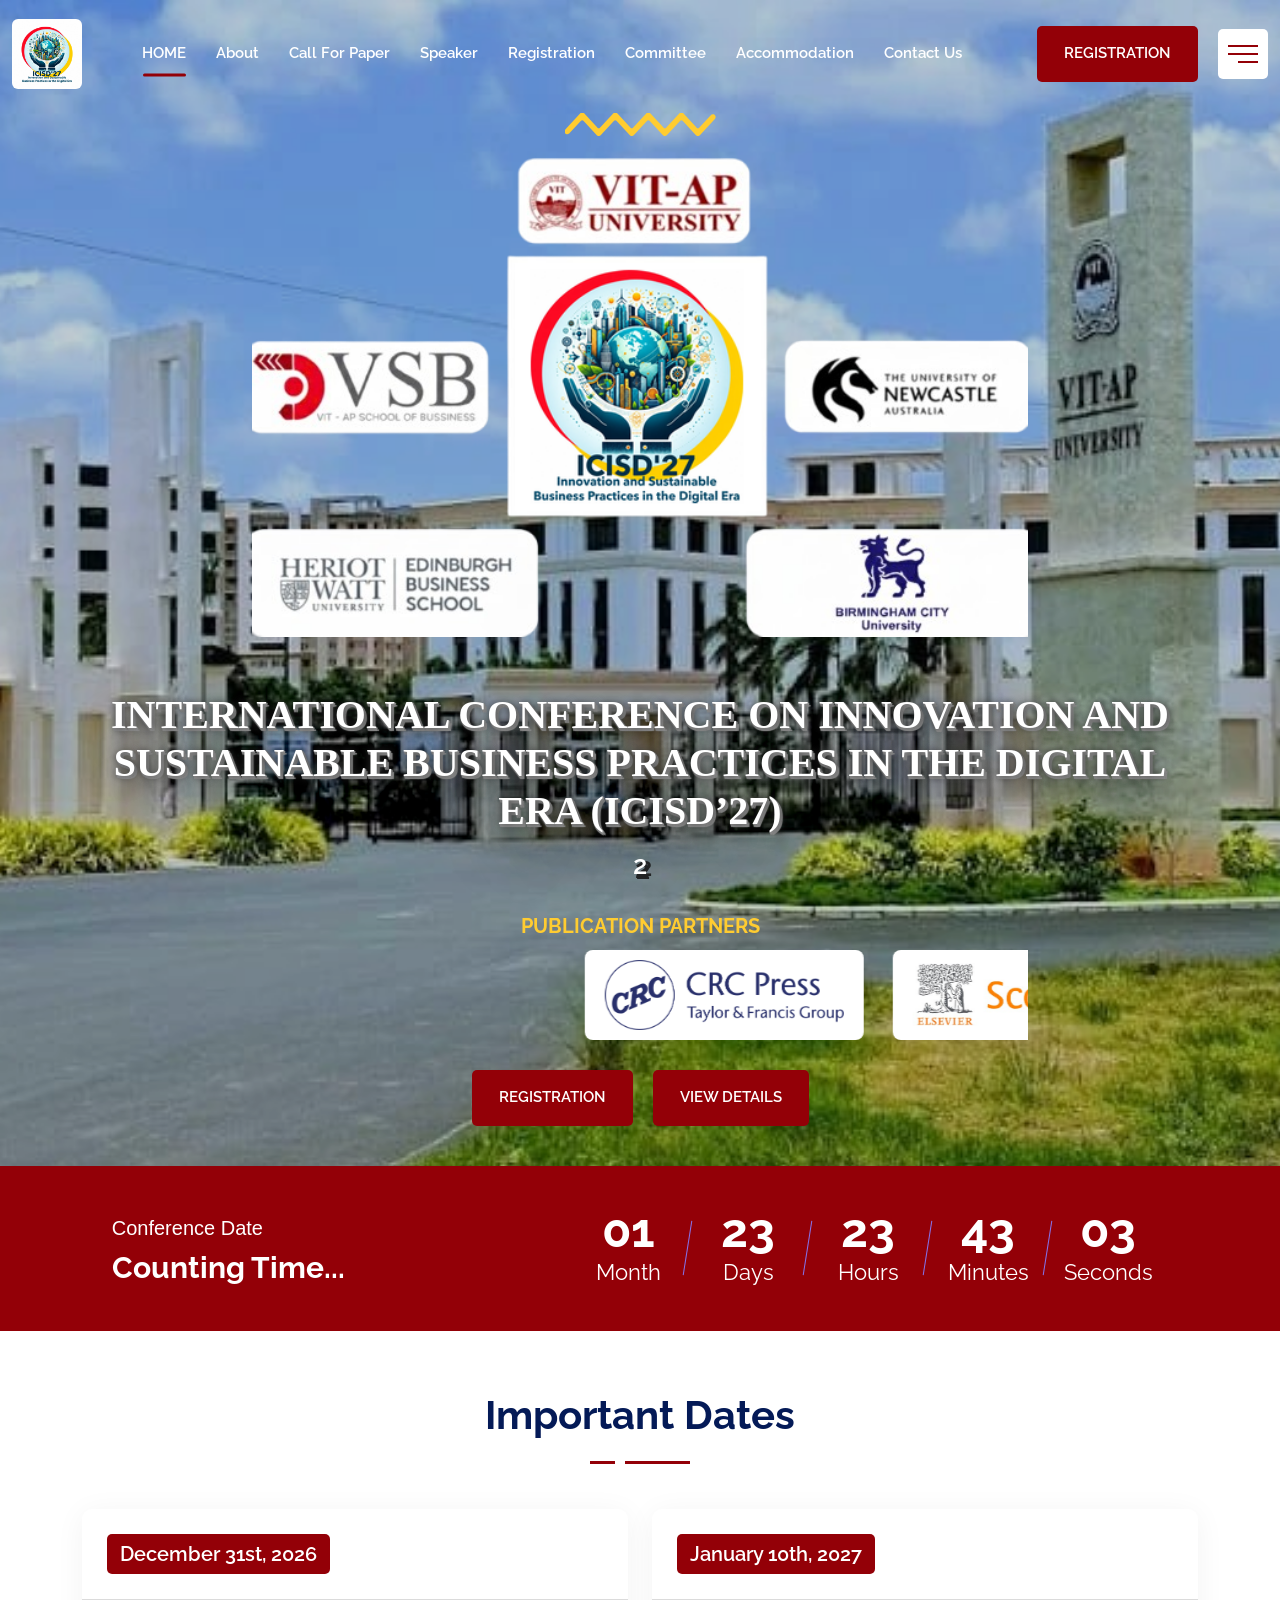
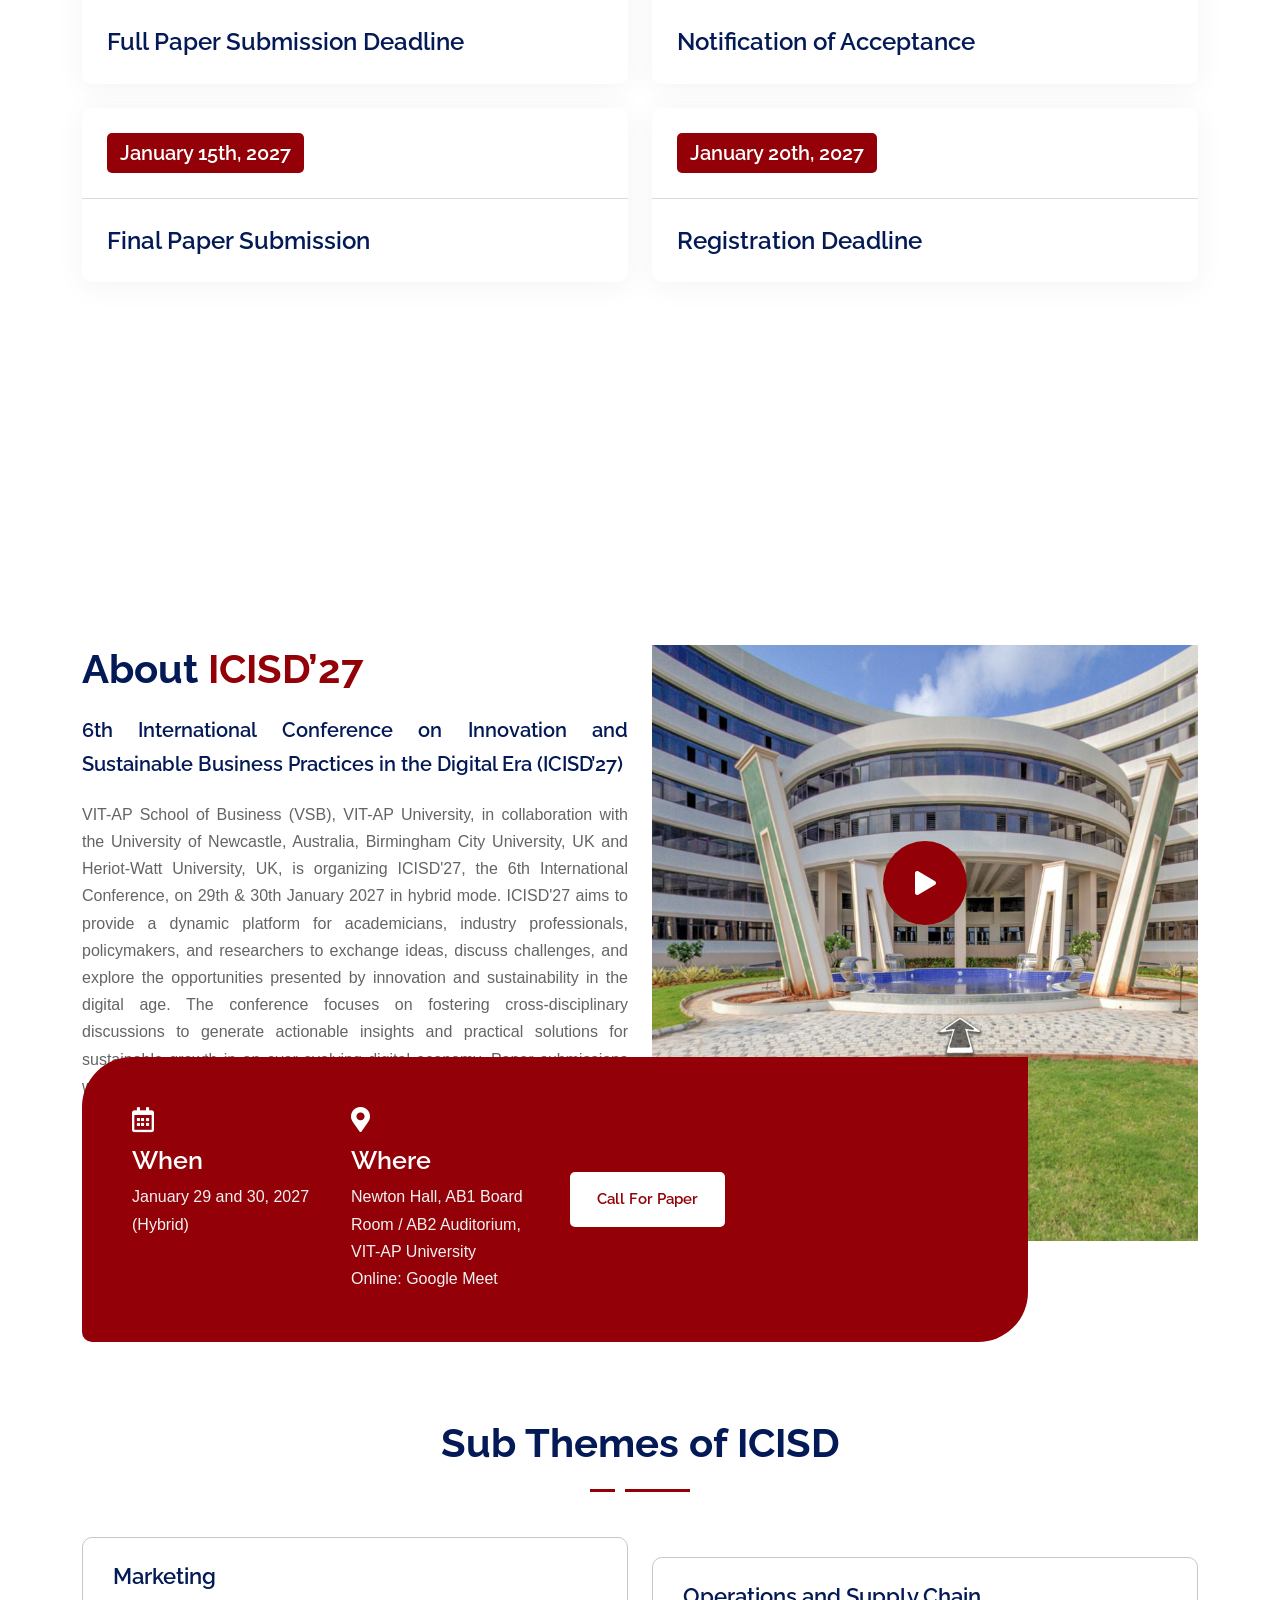
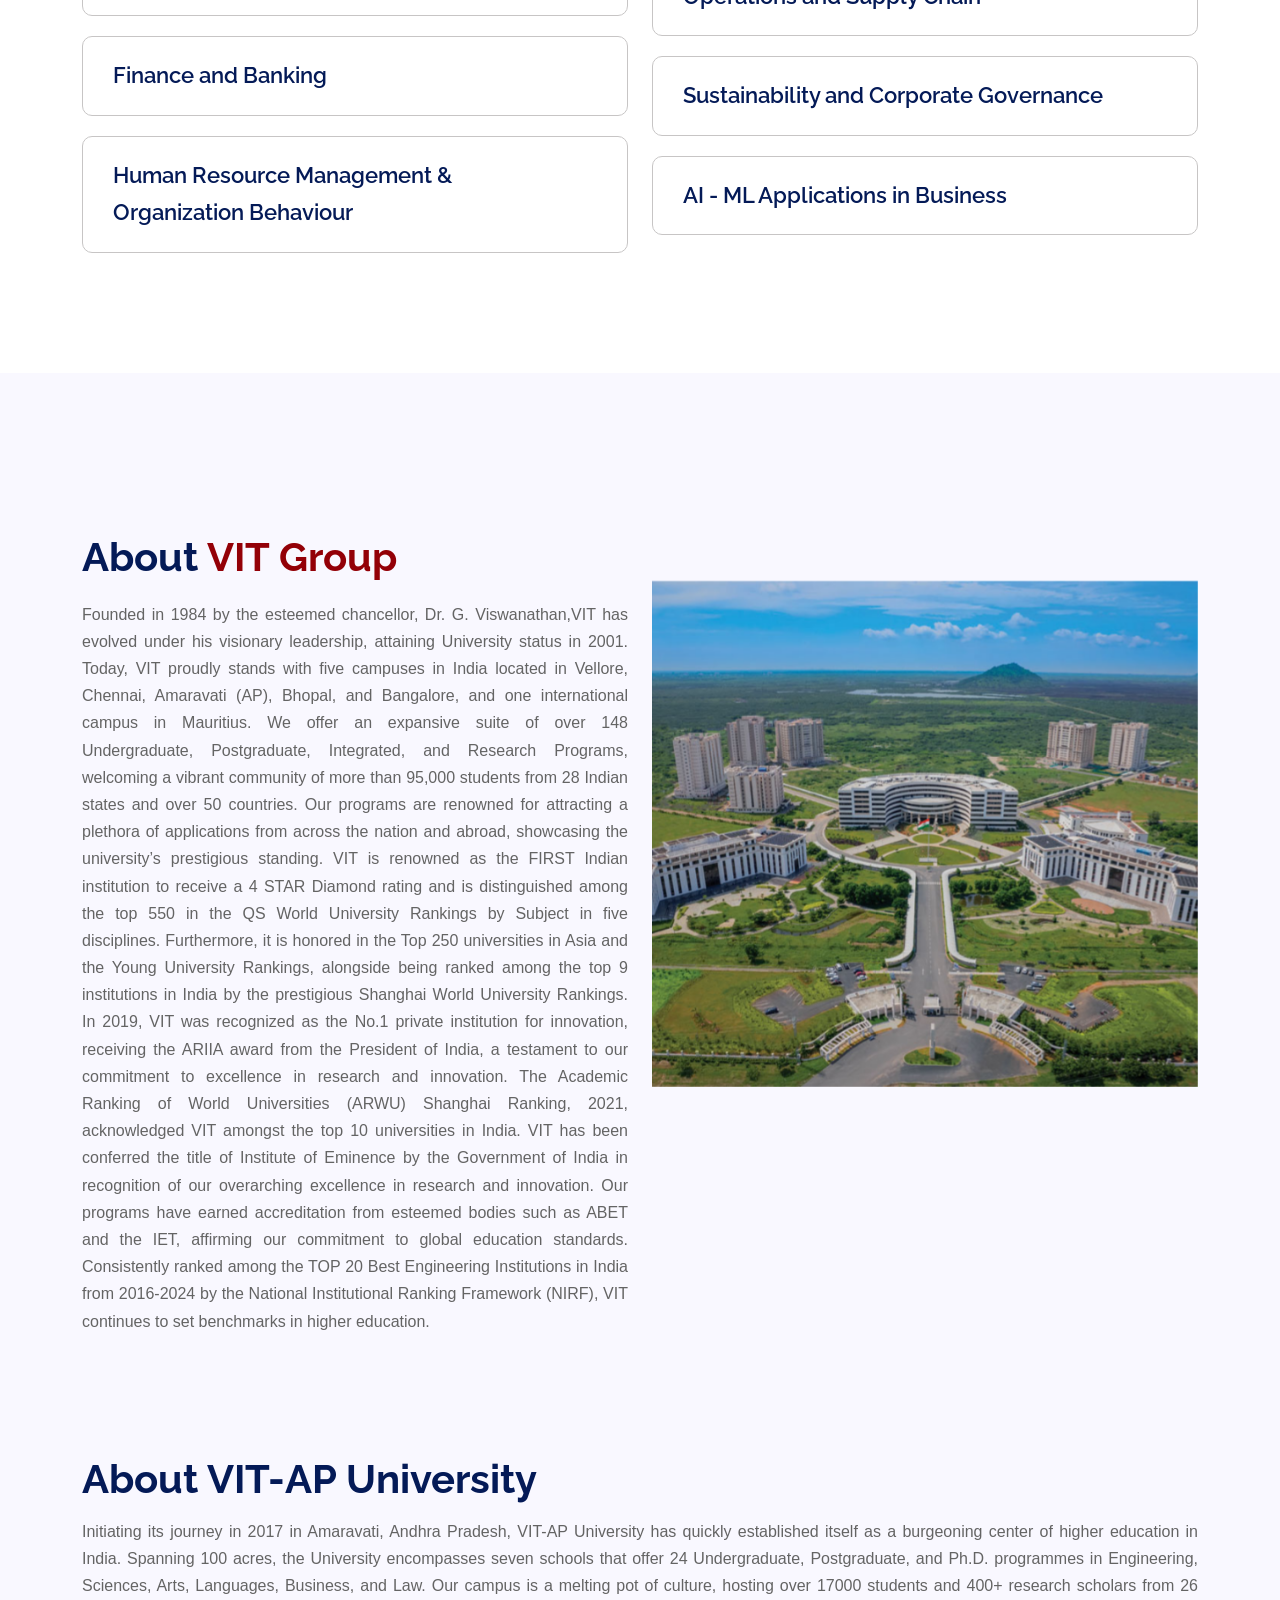
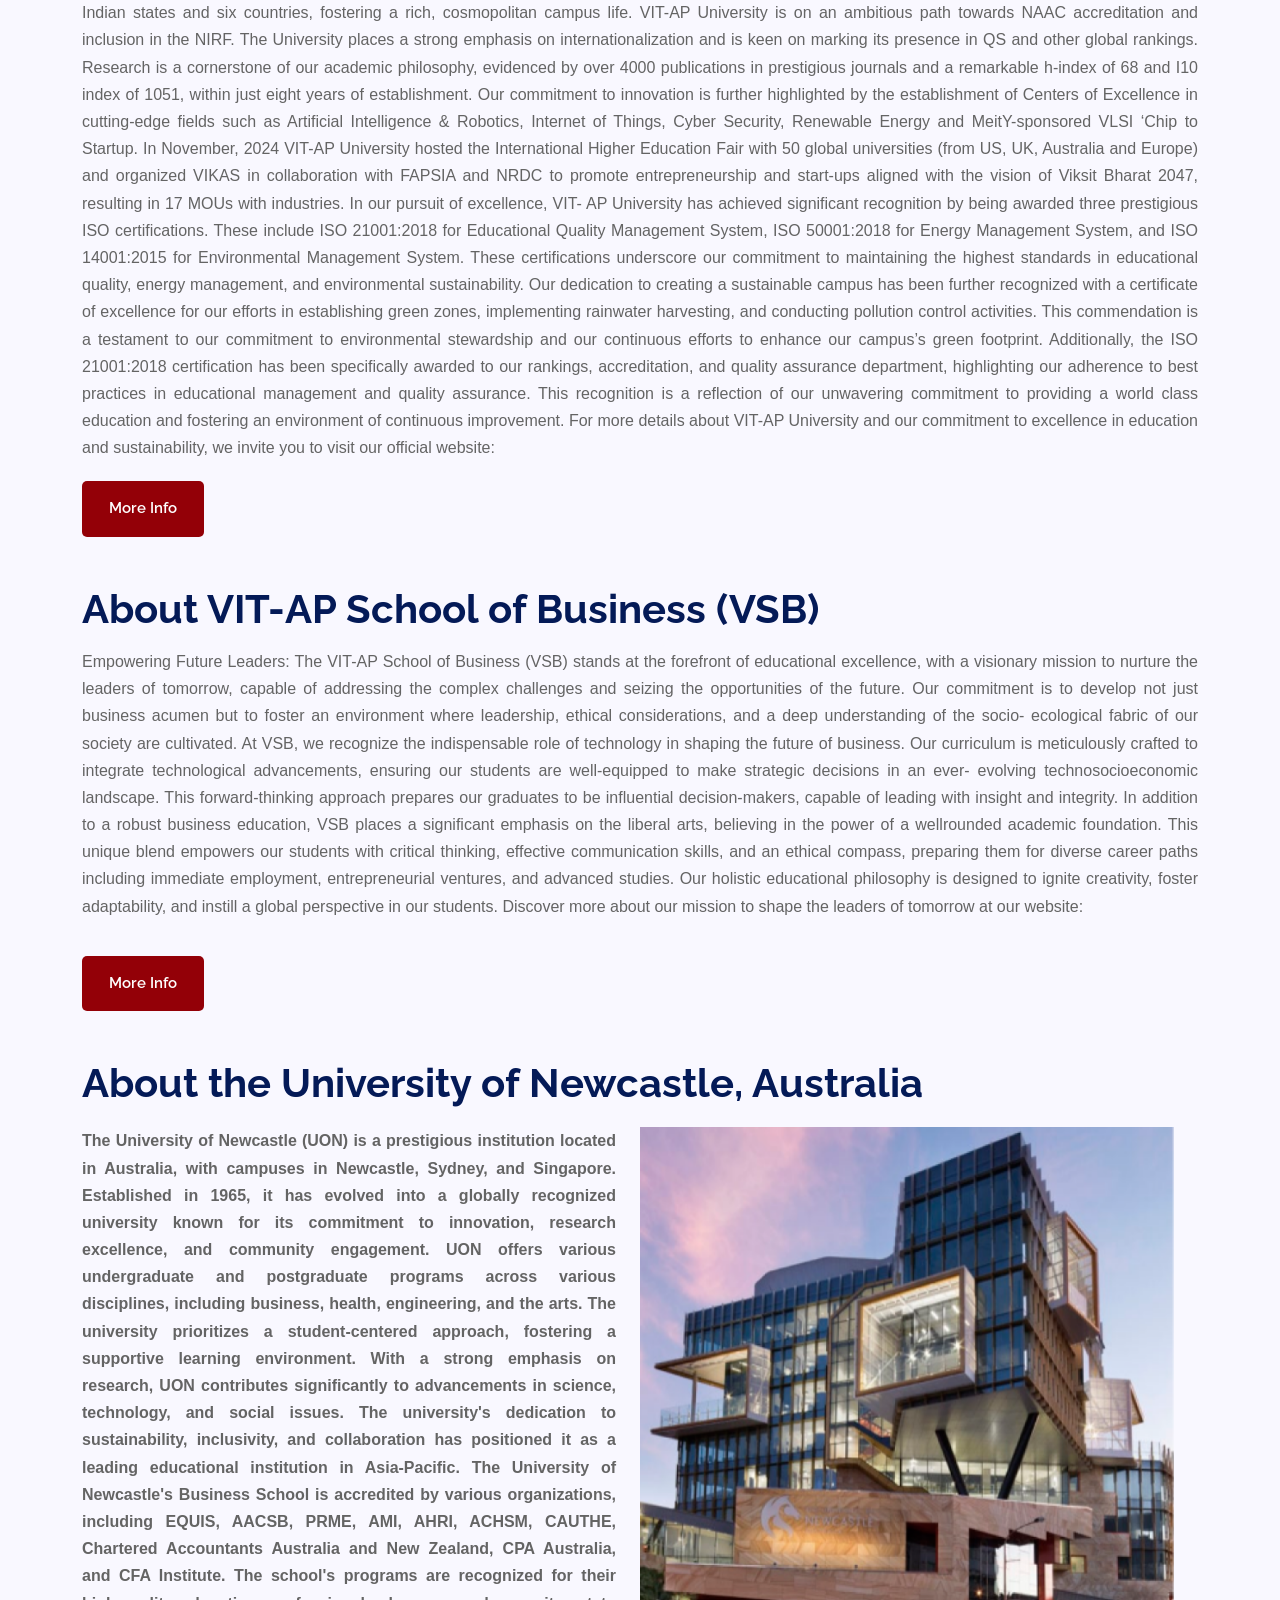
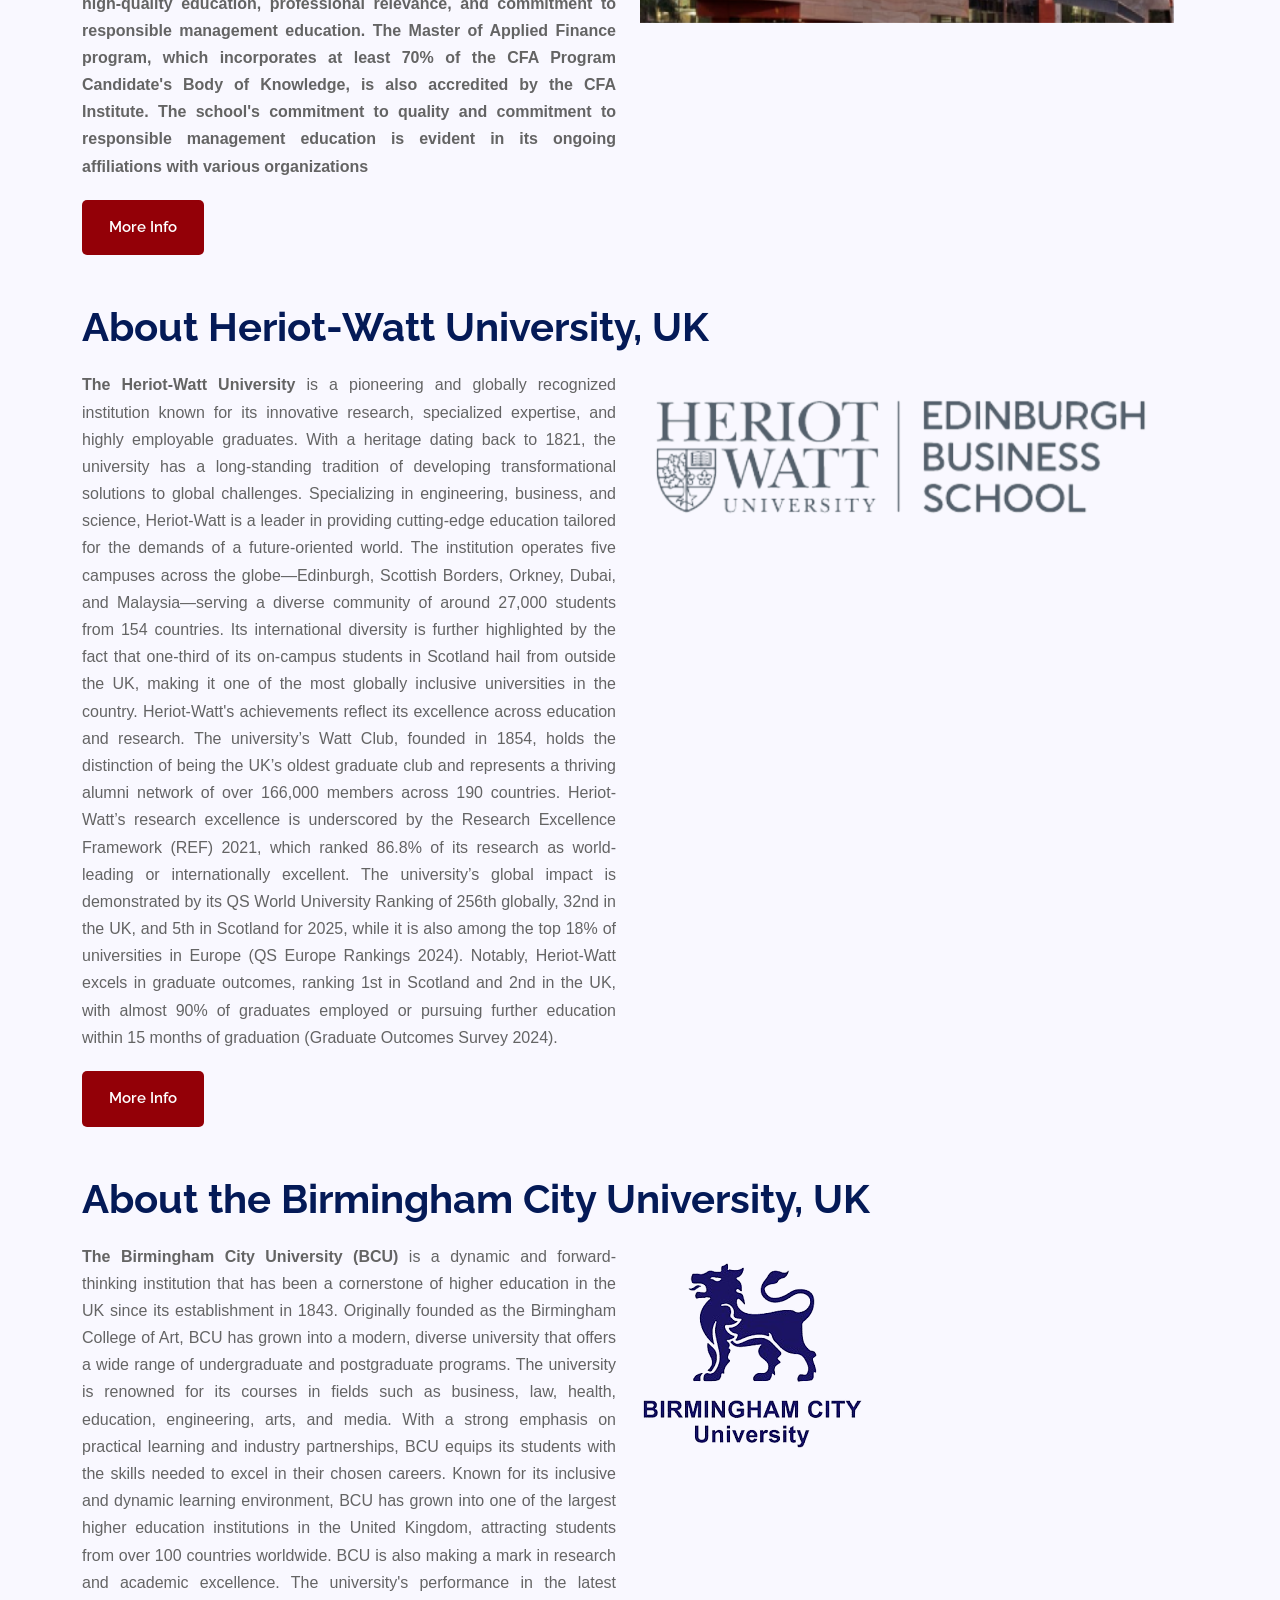
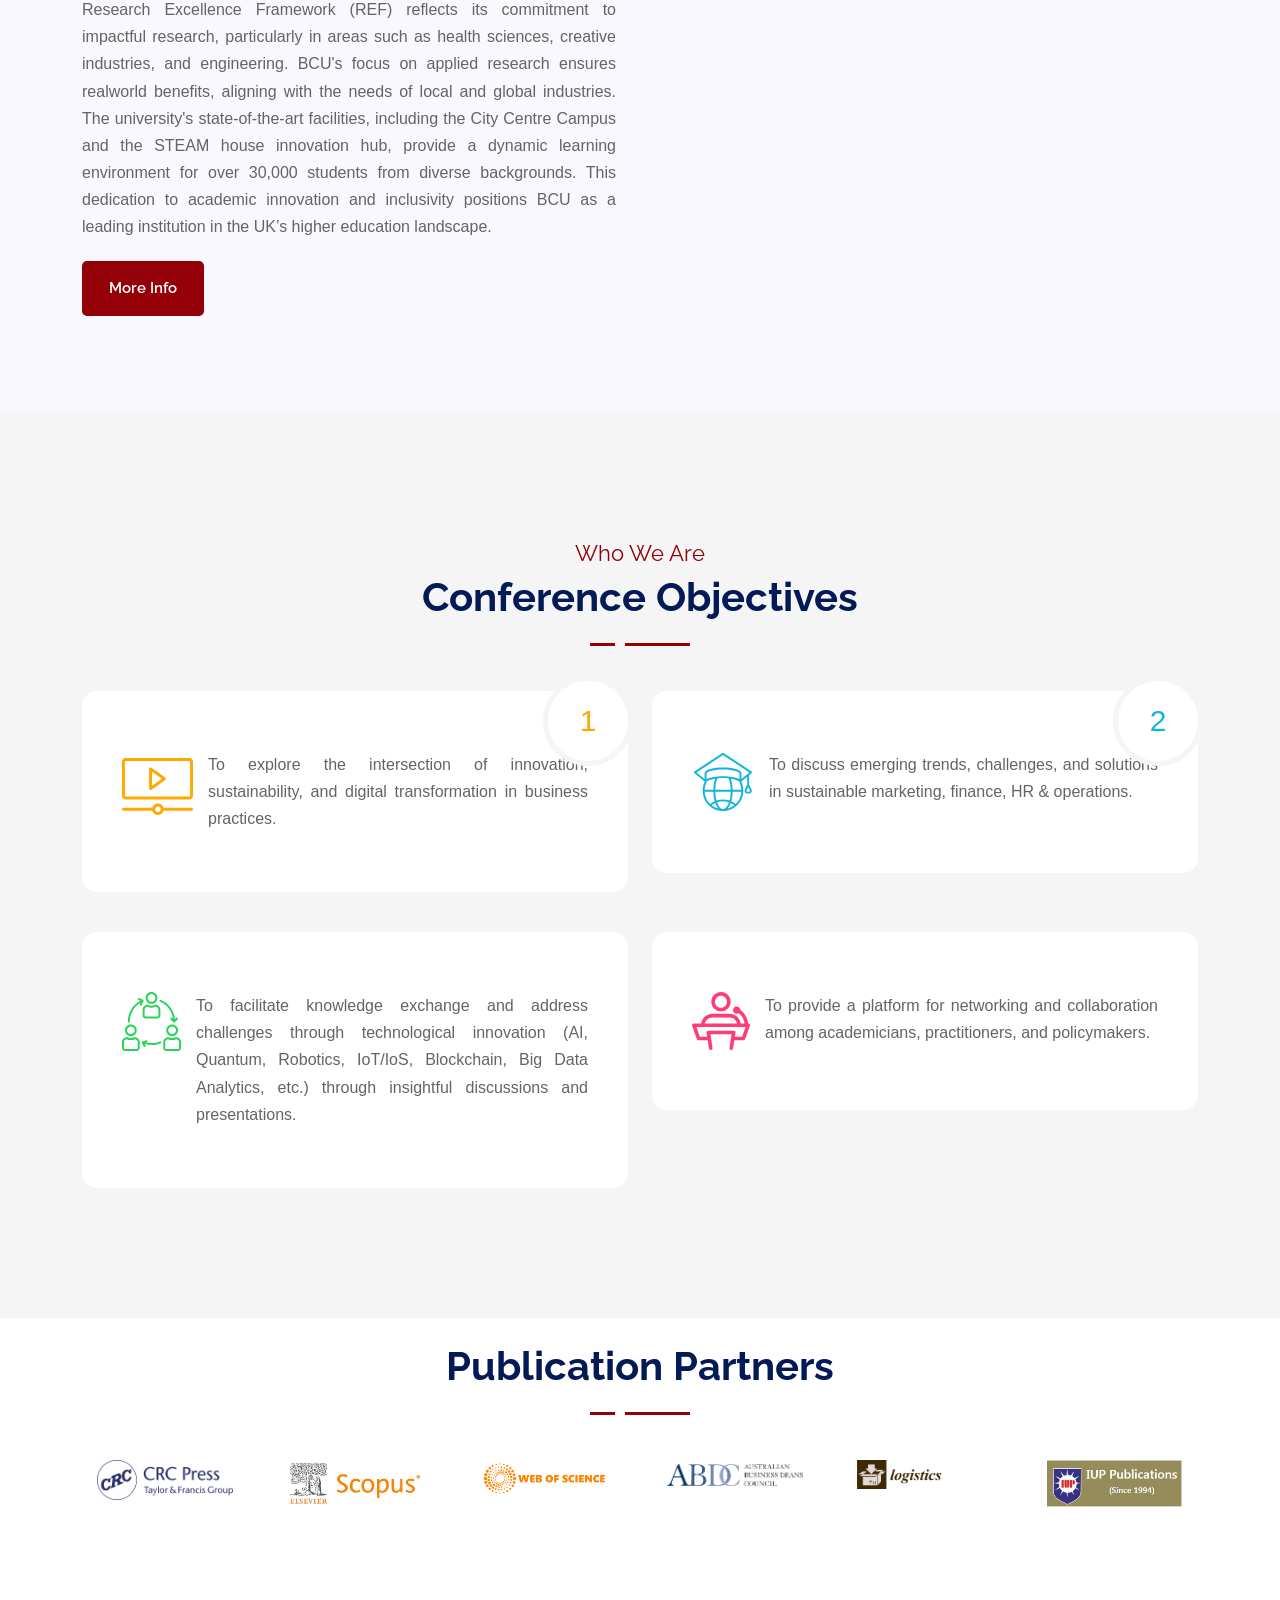
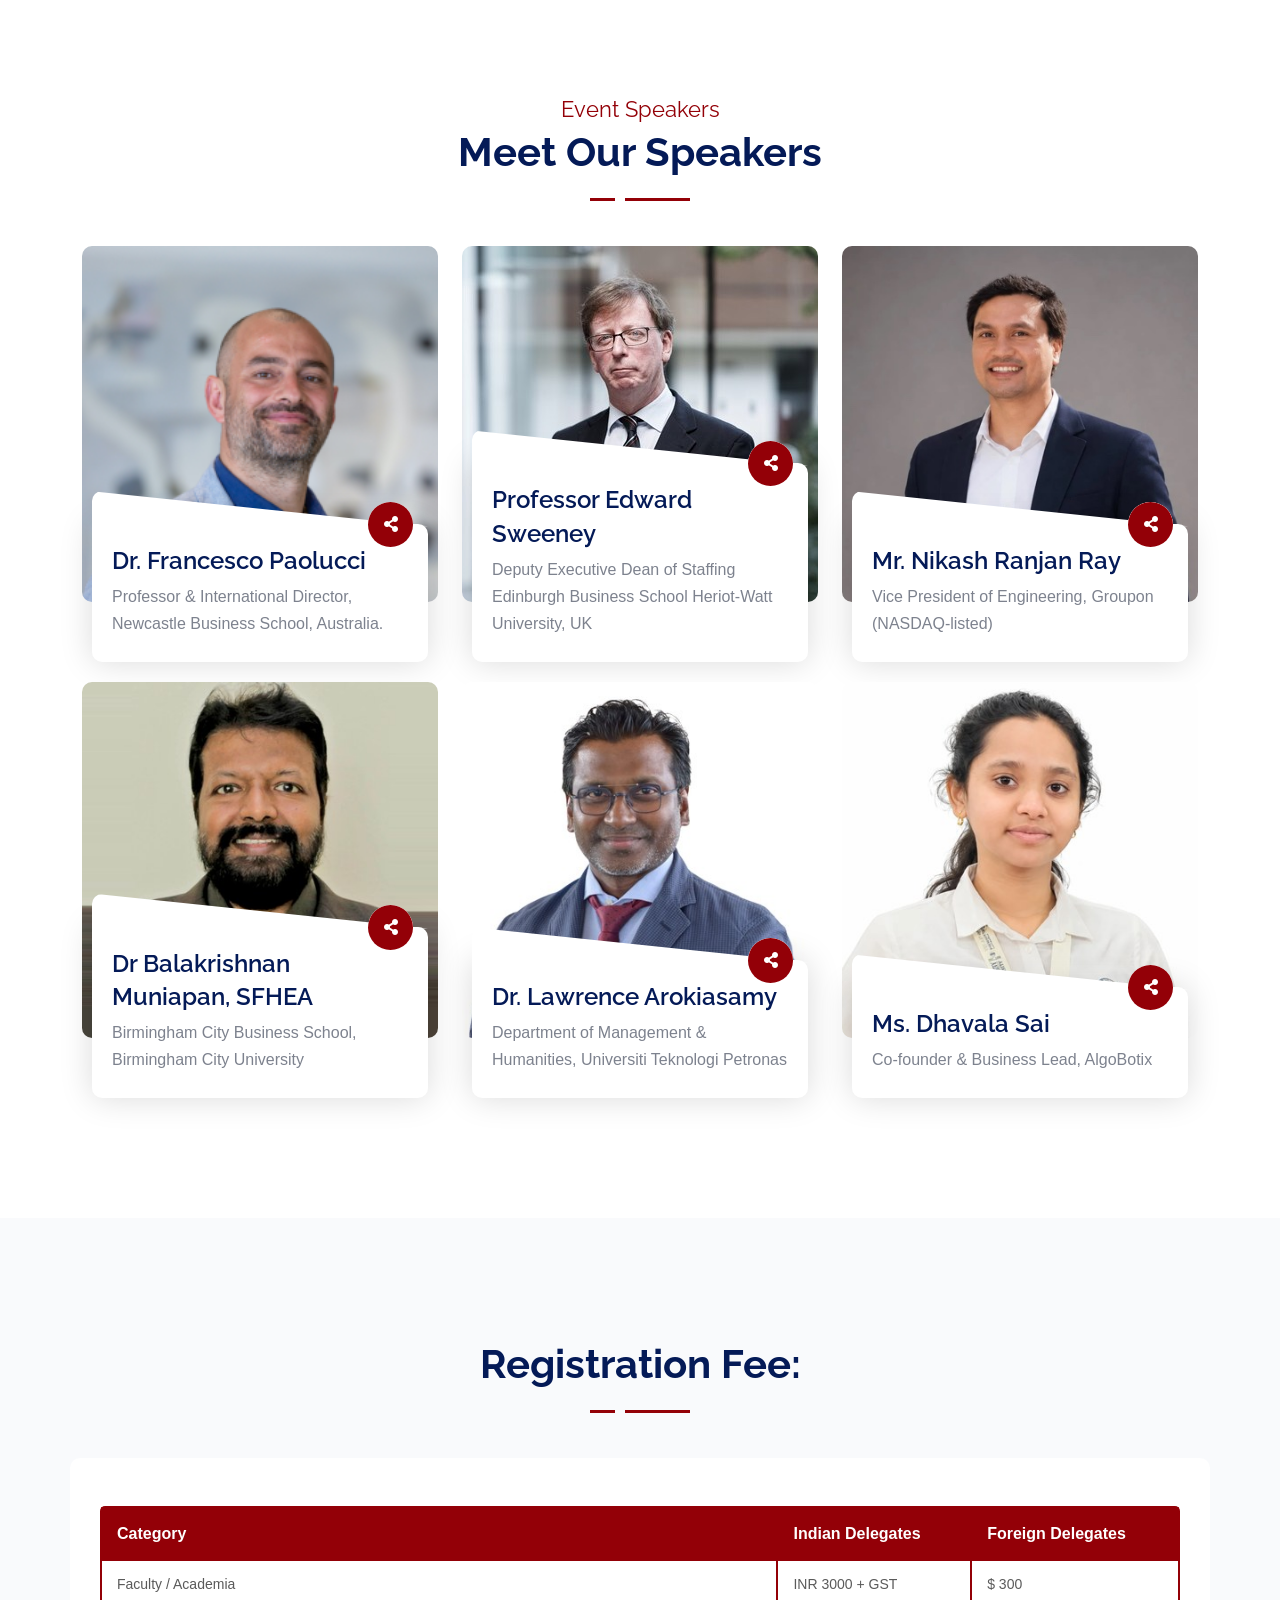
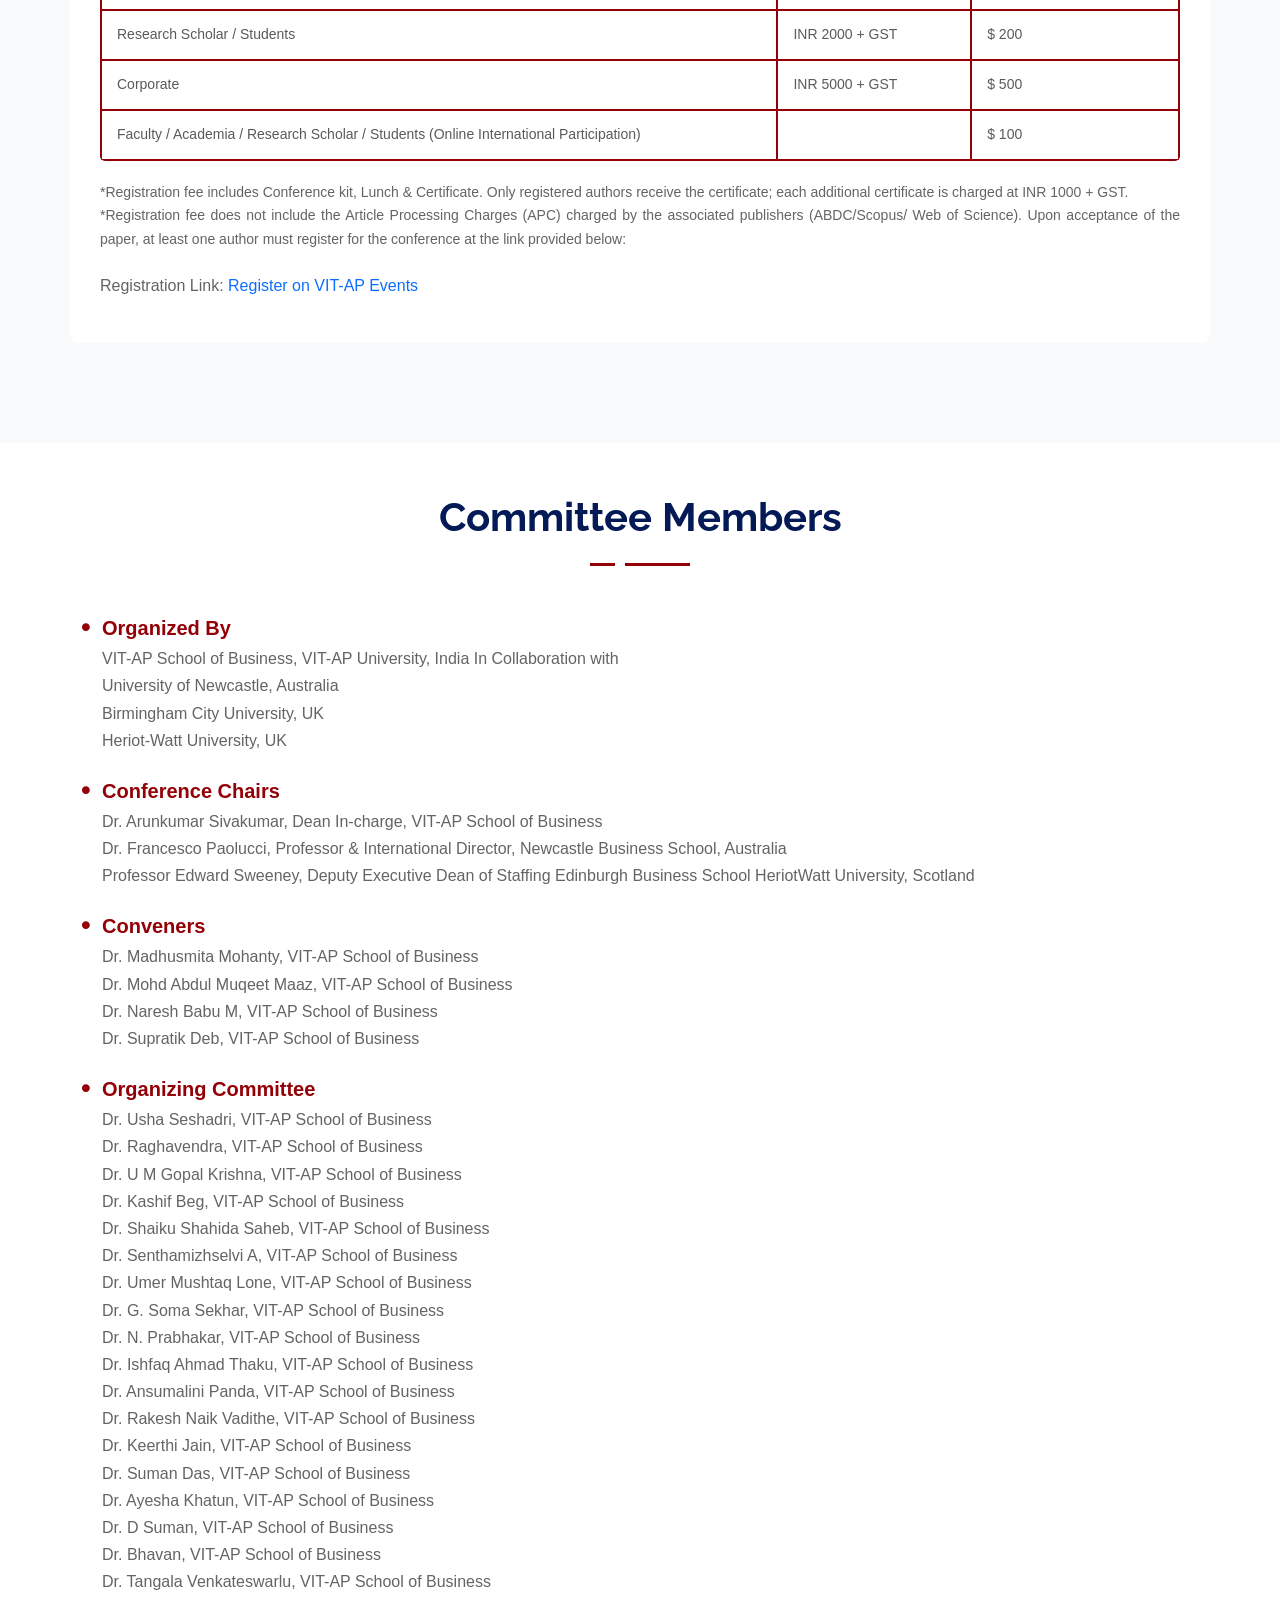
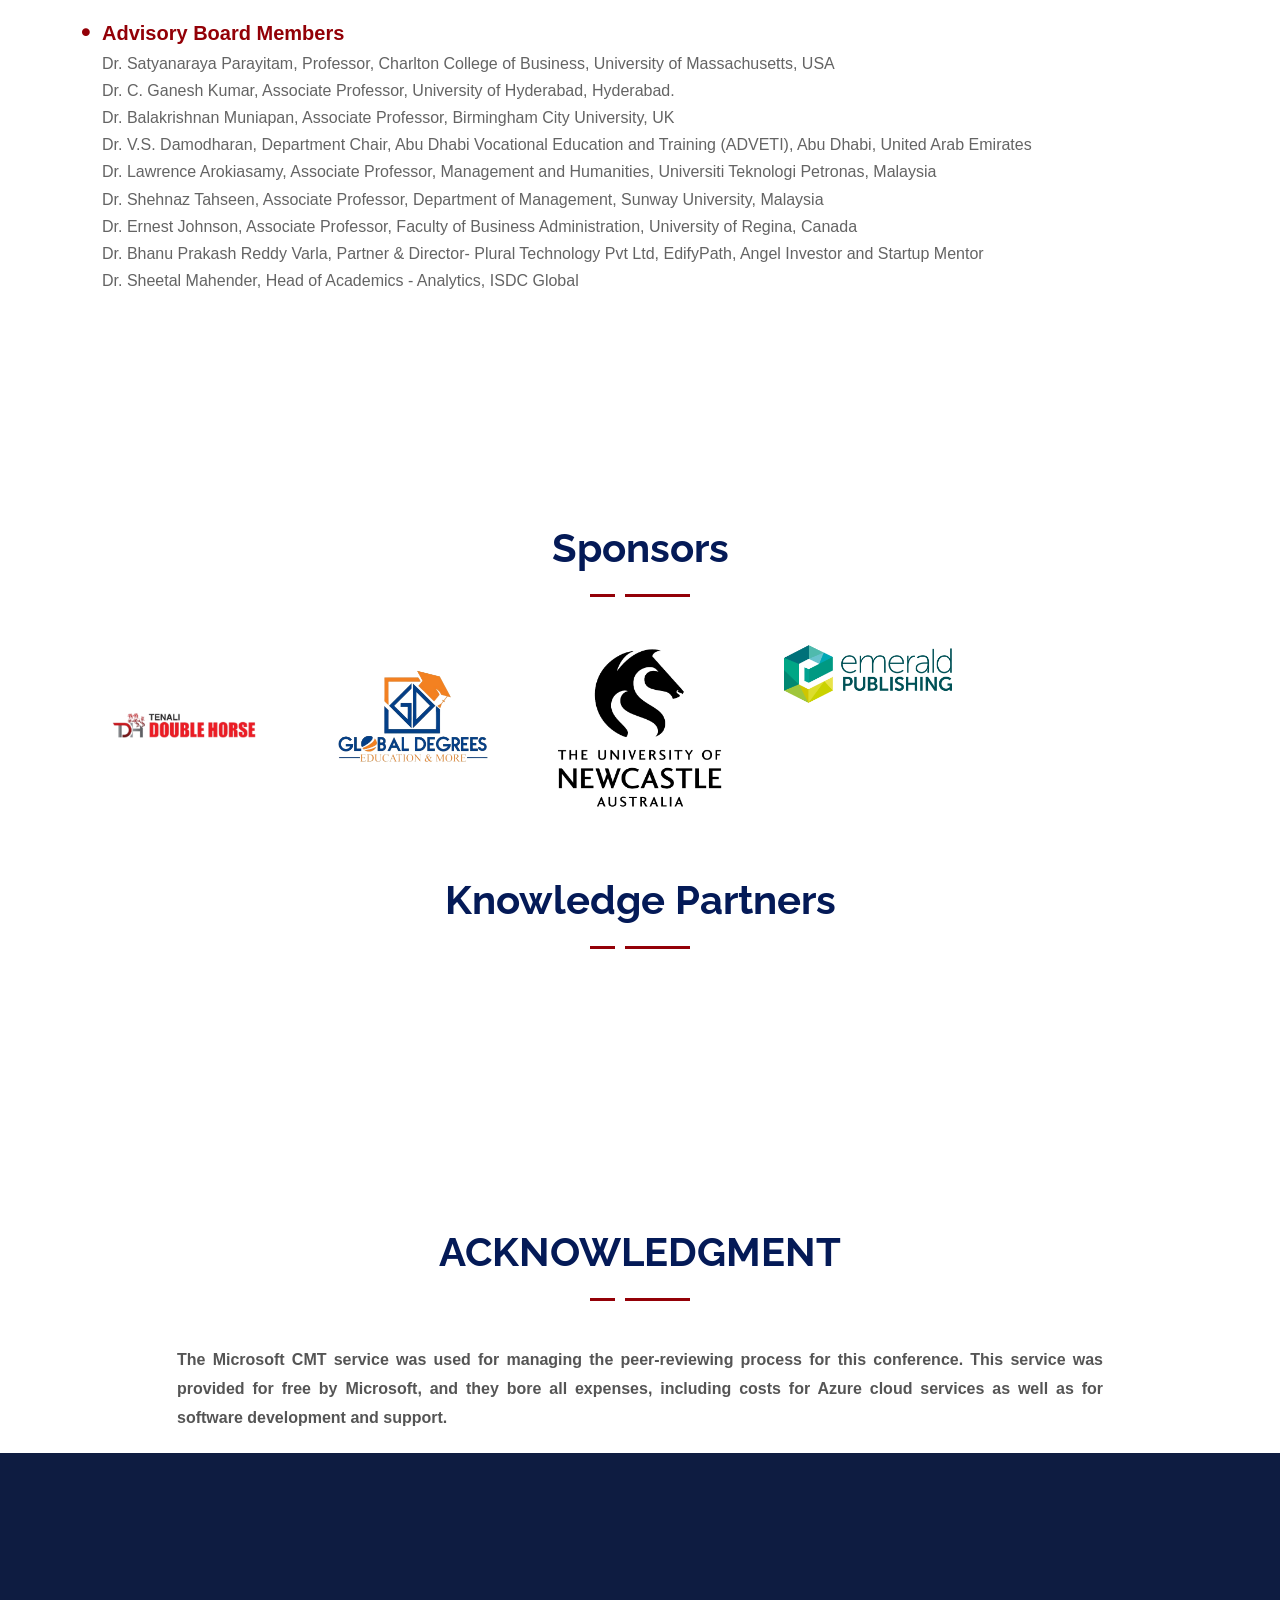
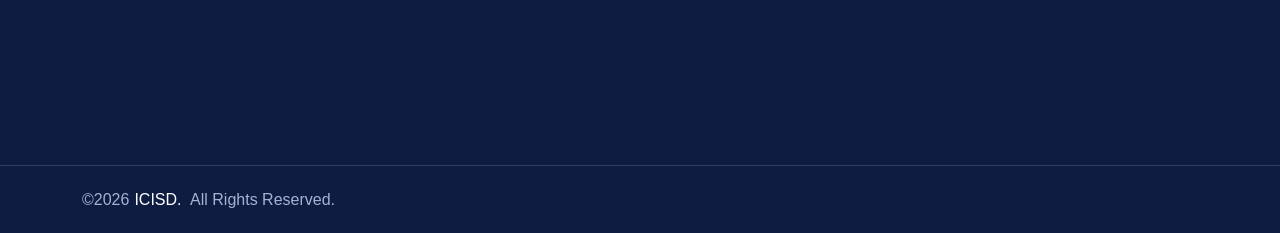
==== commit b9334099: "Remove HighEd from sponsors Co-Authored-By: Claude Opus 5.5 <noreply@anthropic.com>" ====
--- a/index.html
+++ b/index.html
@@ -1784,11 +1784,6 @@
             <img src="image/publication/newcastle.png" alt="Brand" width="100%" height="112">
           </div>
         </div>
-          <div class="col wow fadeInLeft animated" data-wow-delay="0.3s" data-wow-duration="1s" >
-          <div class="brand-box-layout4">
-            <img src="image/publication/highed.png" alt="Brand" width="100%" height="112">
-          </div>
-        </div>
         <div class="col wow fadeInLeft animated" data-wow-delay="0.3s" data-wow-duration="1s" >
           <div class="brand-box-layout4">
             <img src="image/publication/emerald.png" alt="Emerald Publishing" width="100%" height="112" style="object-fit: contain;">
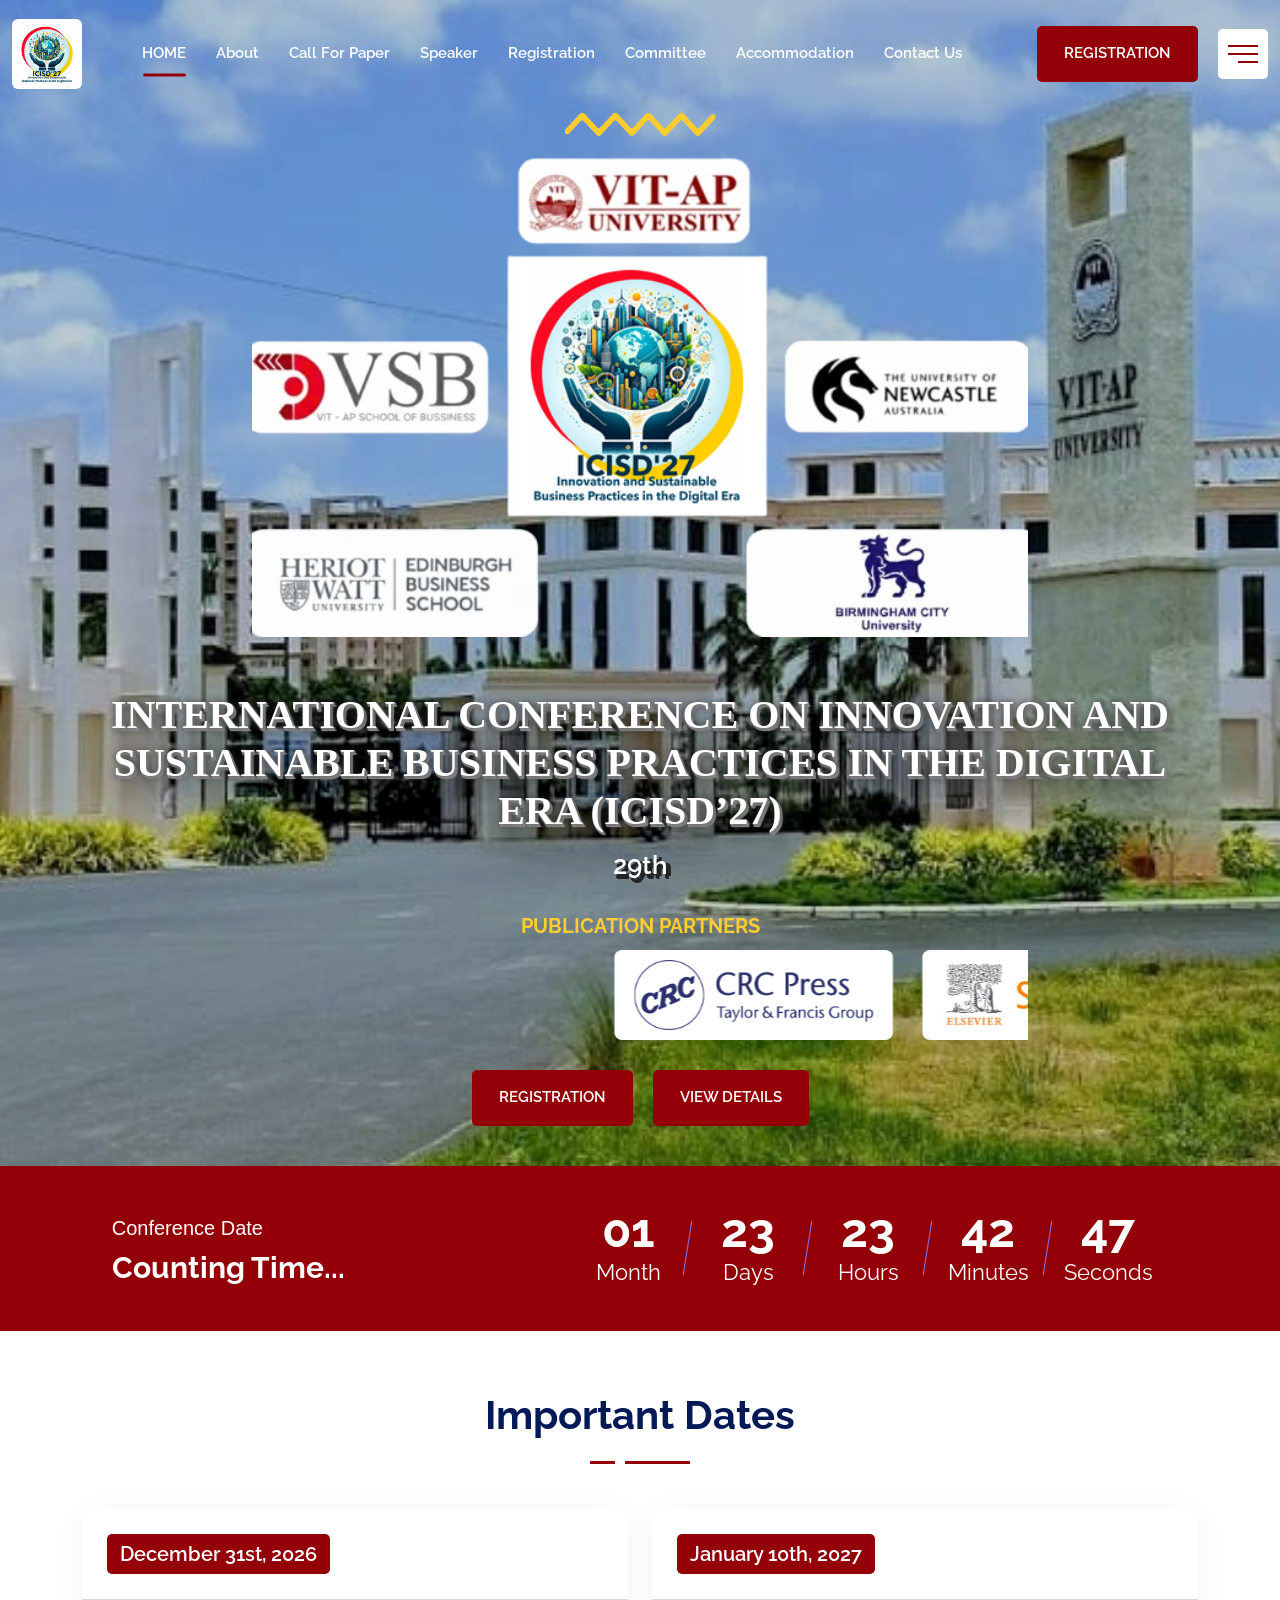
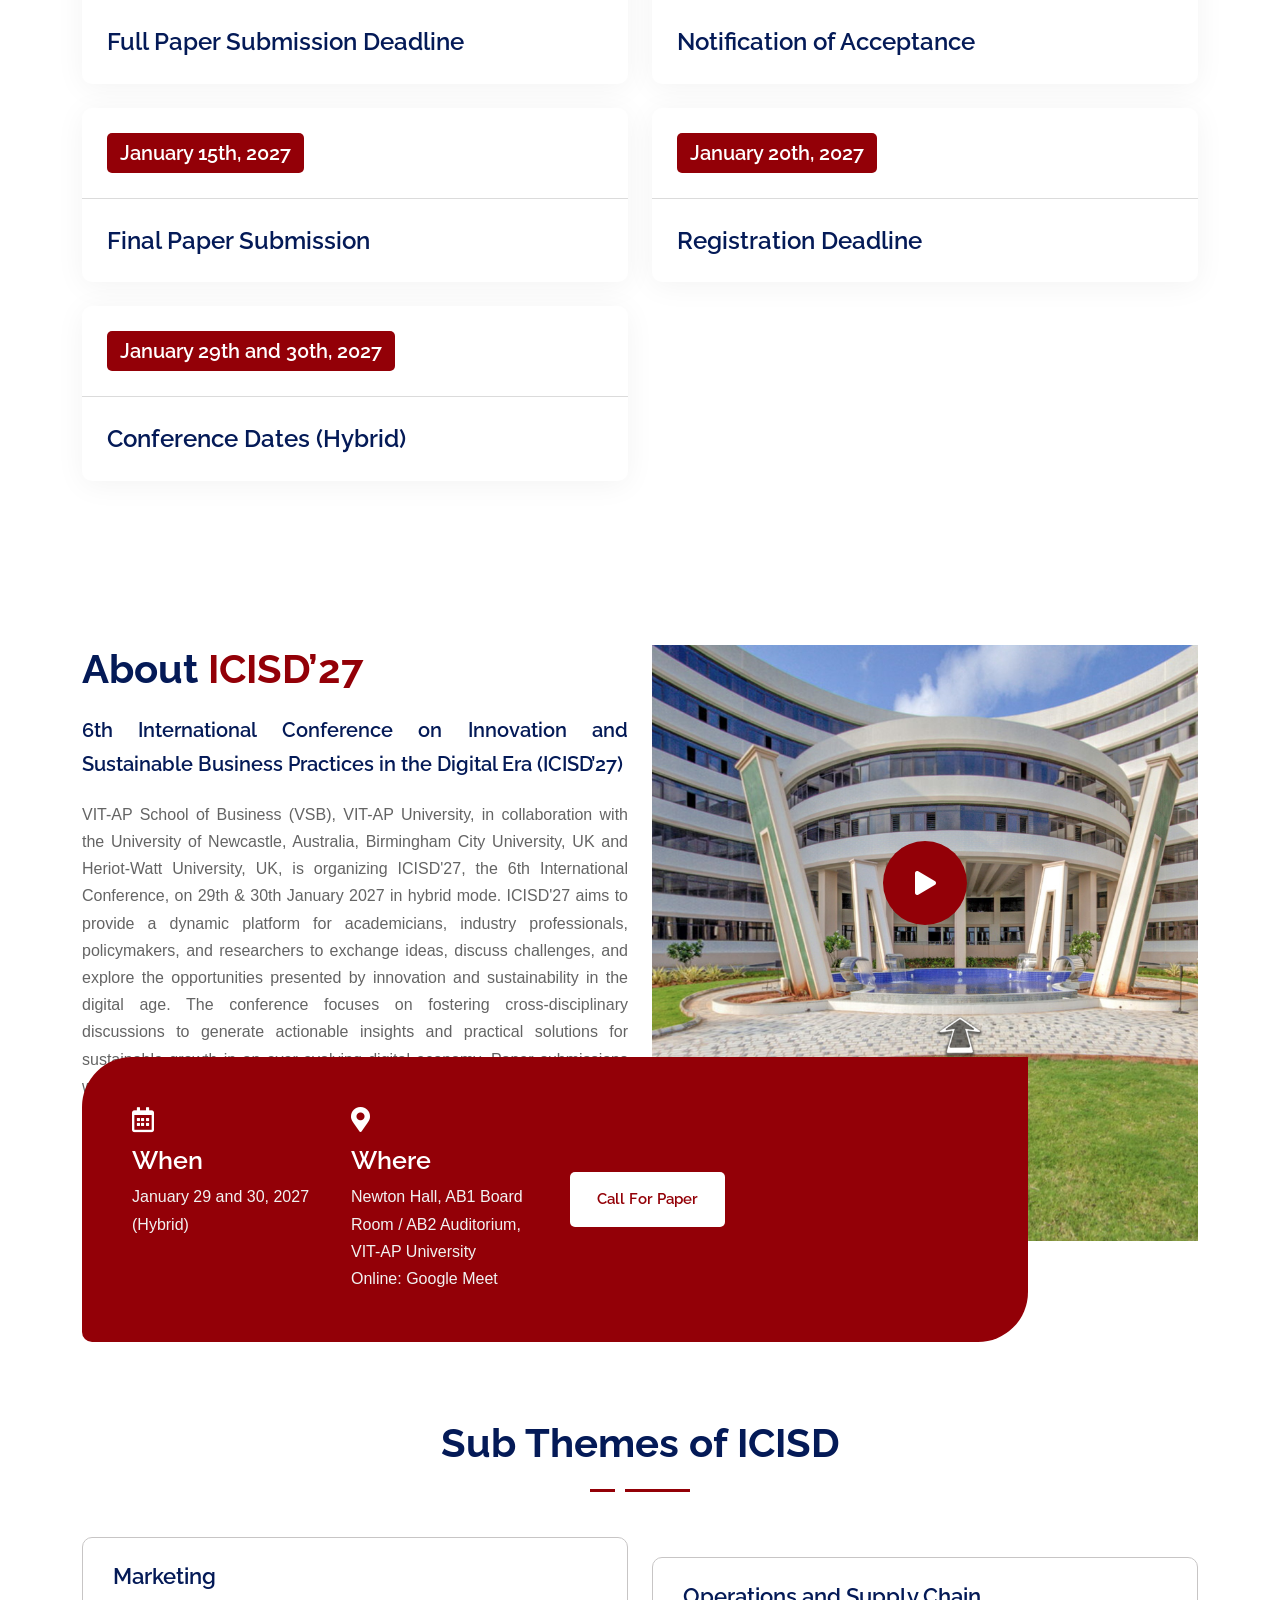
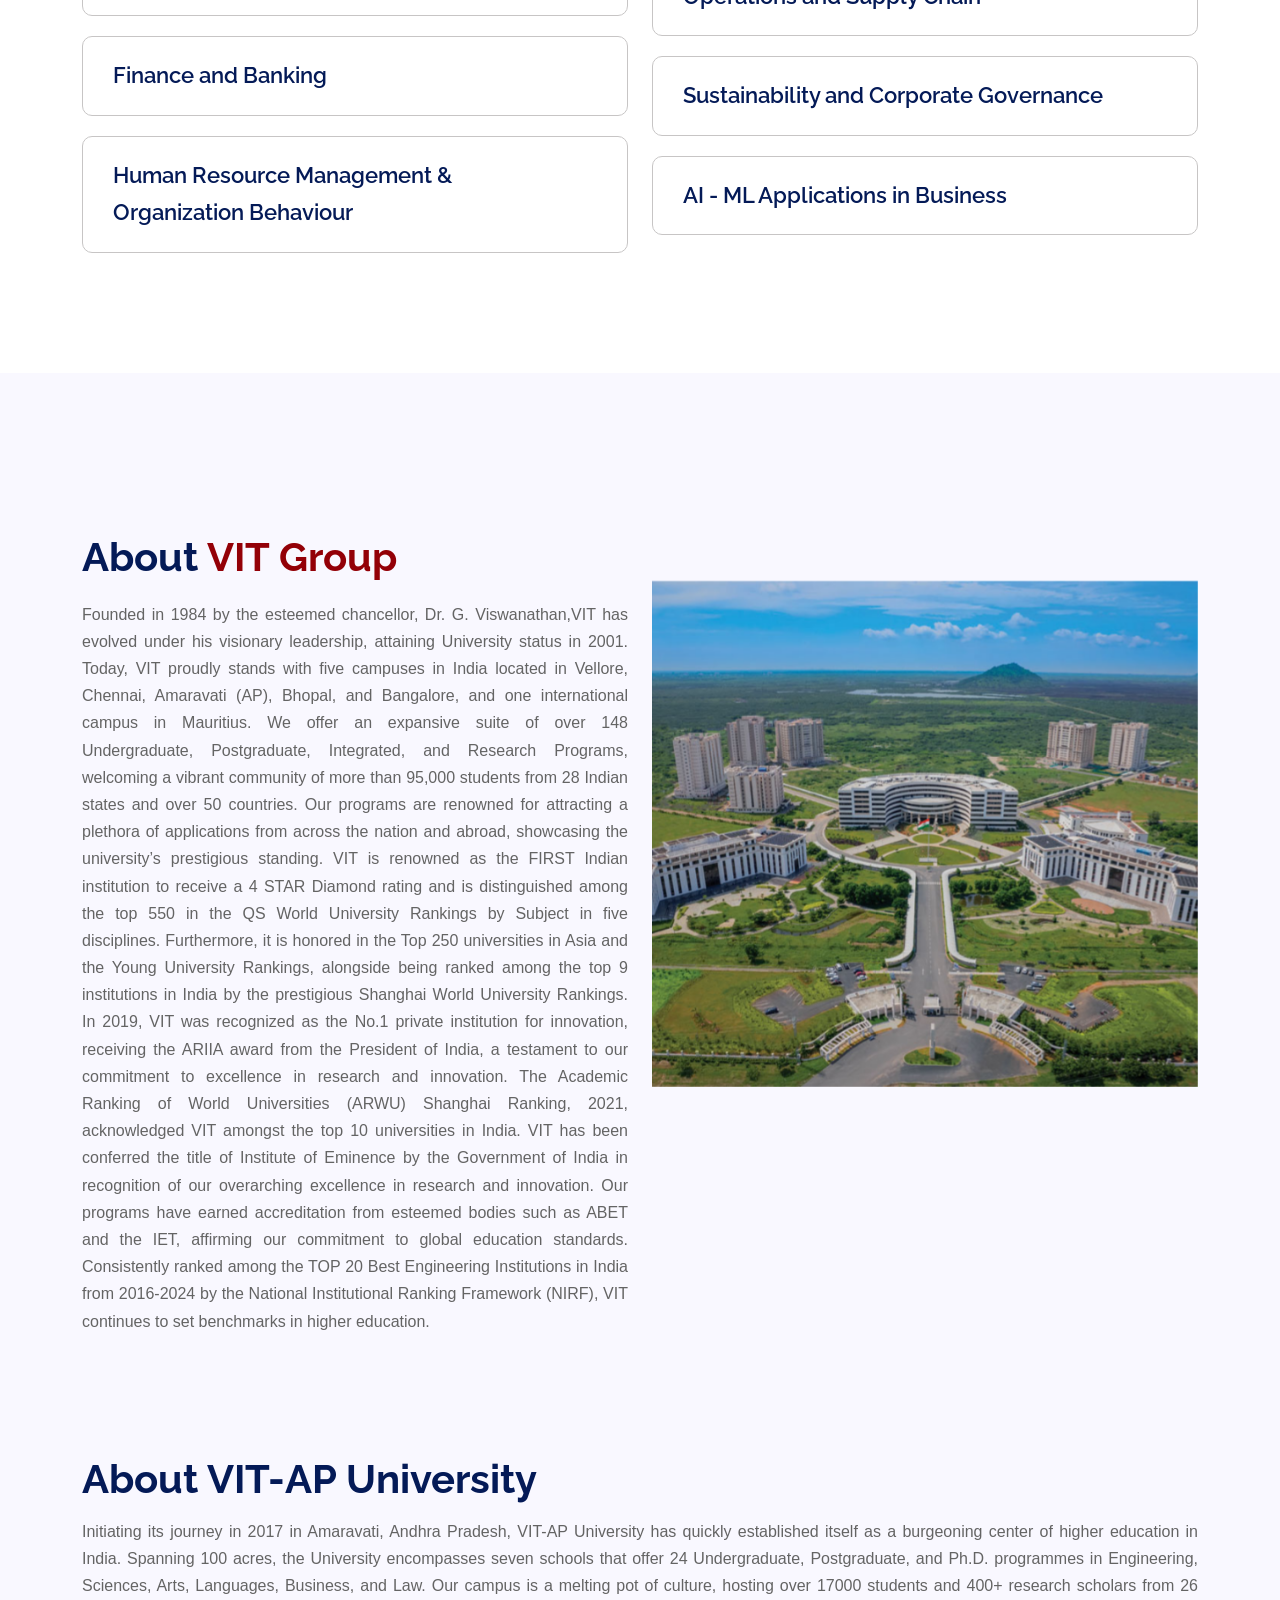
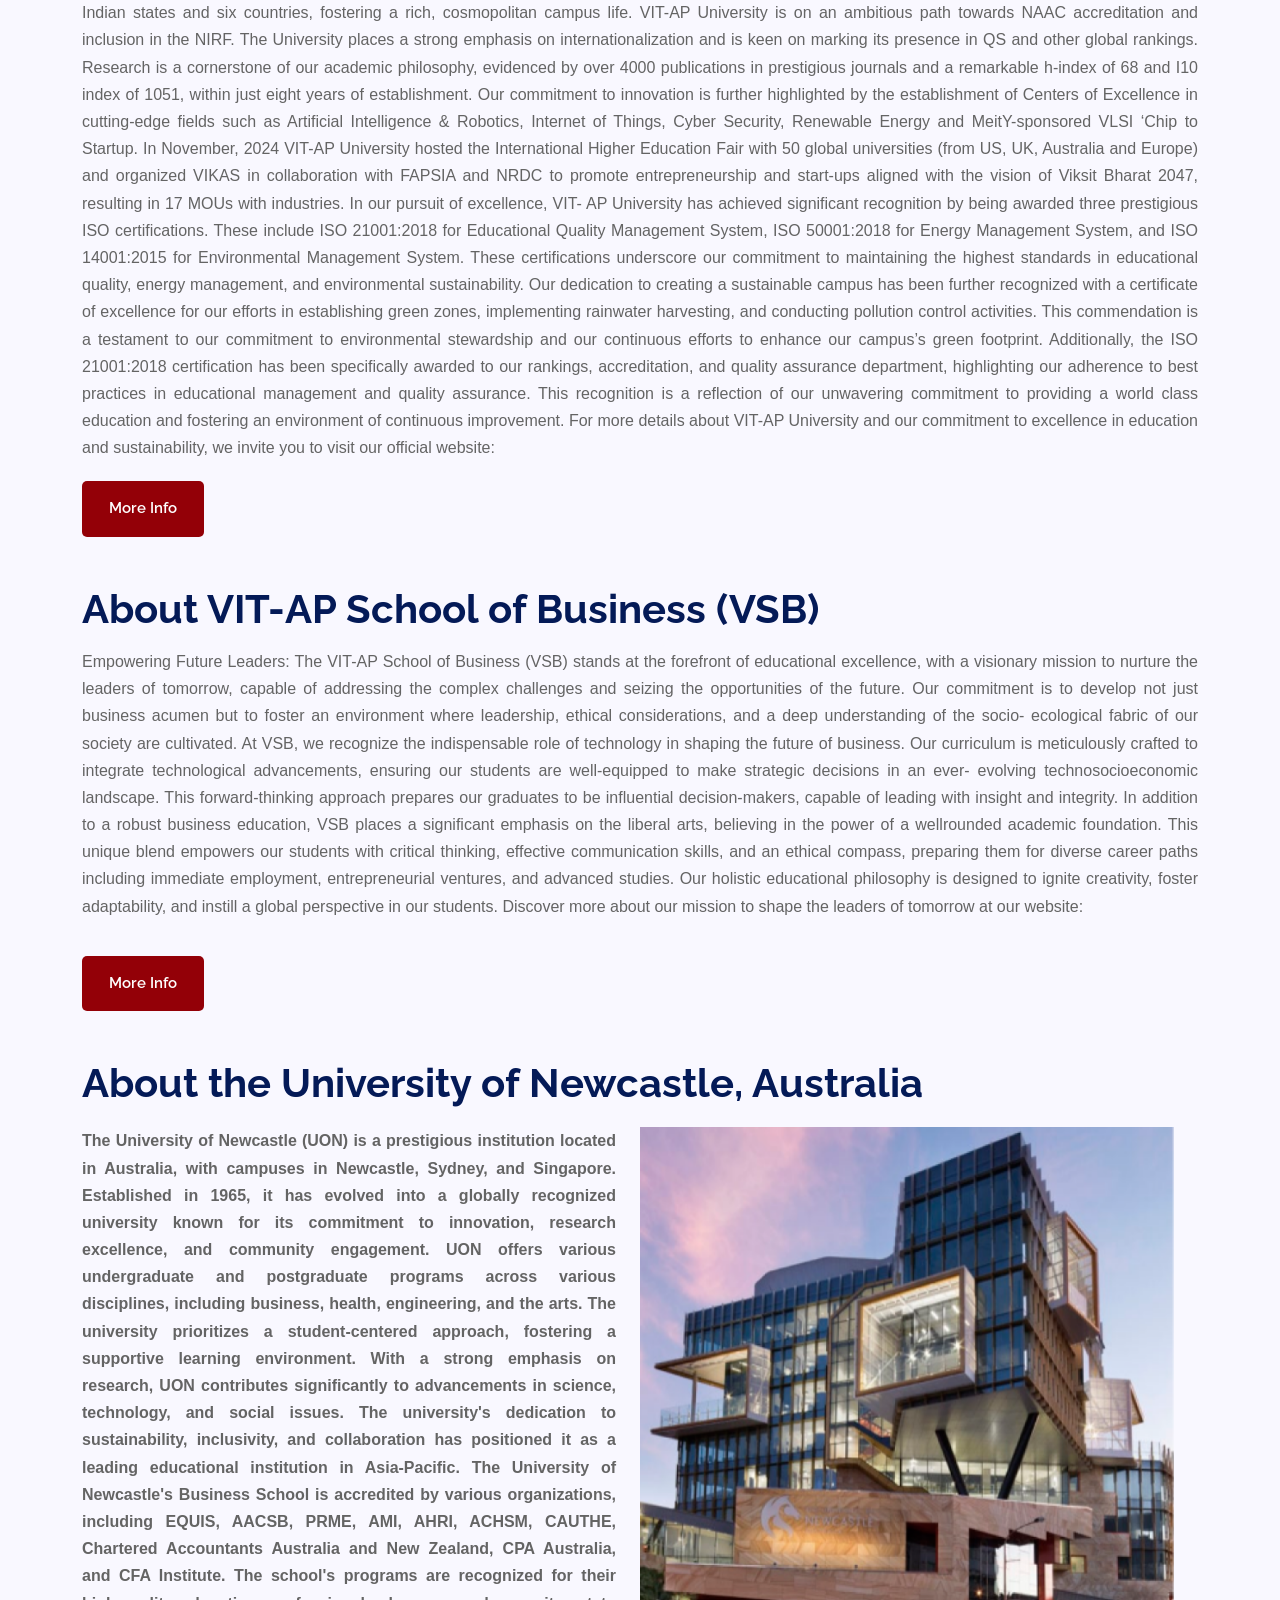
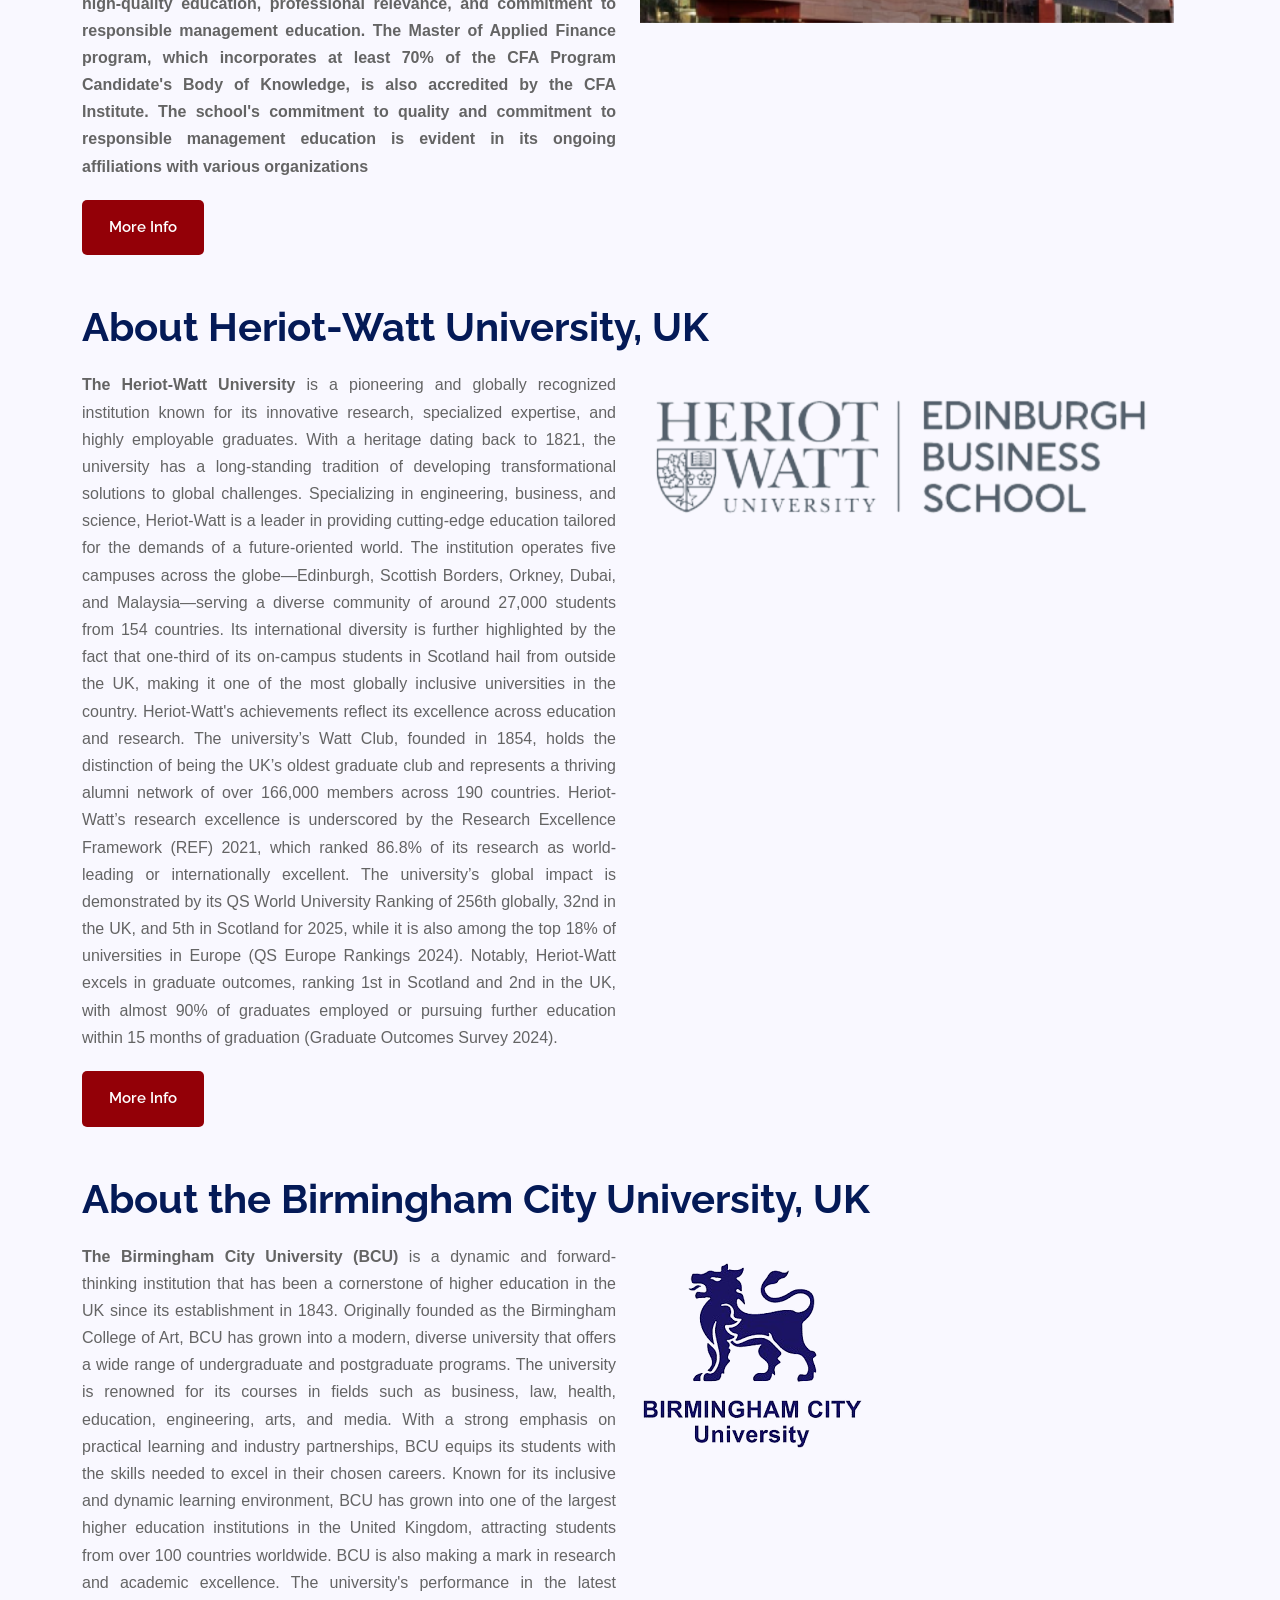
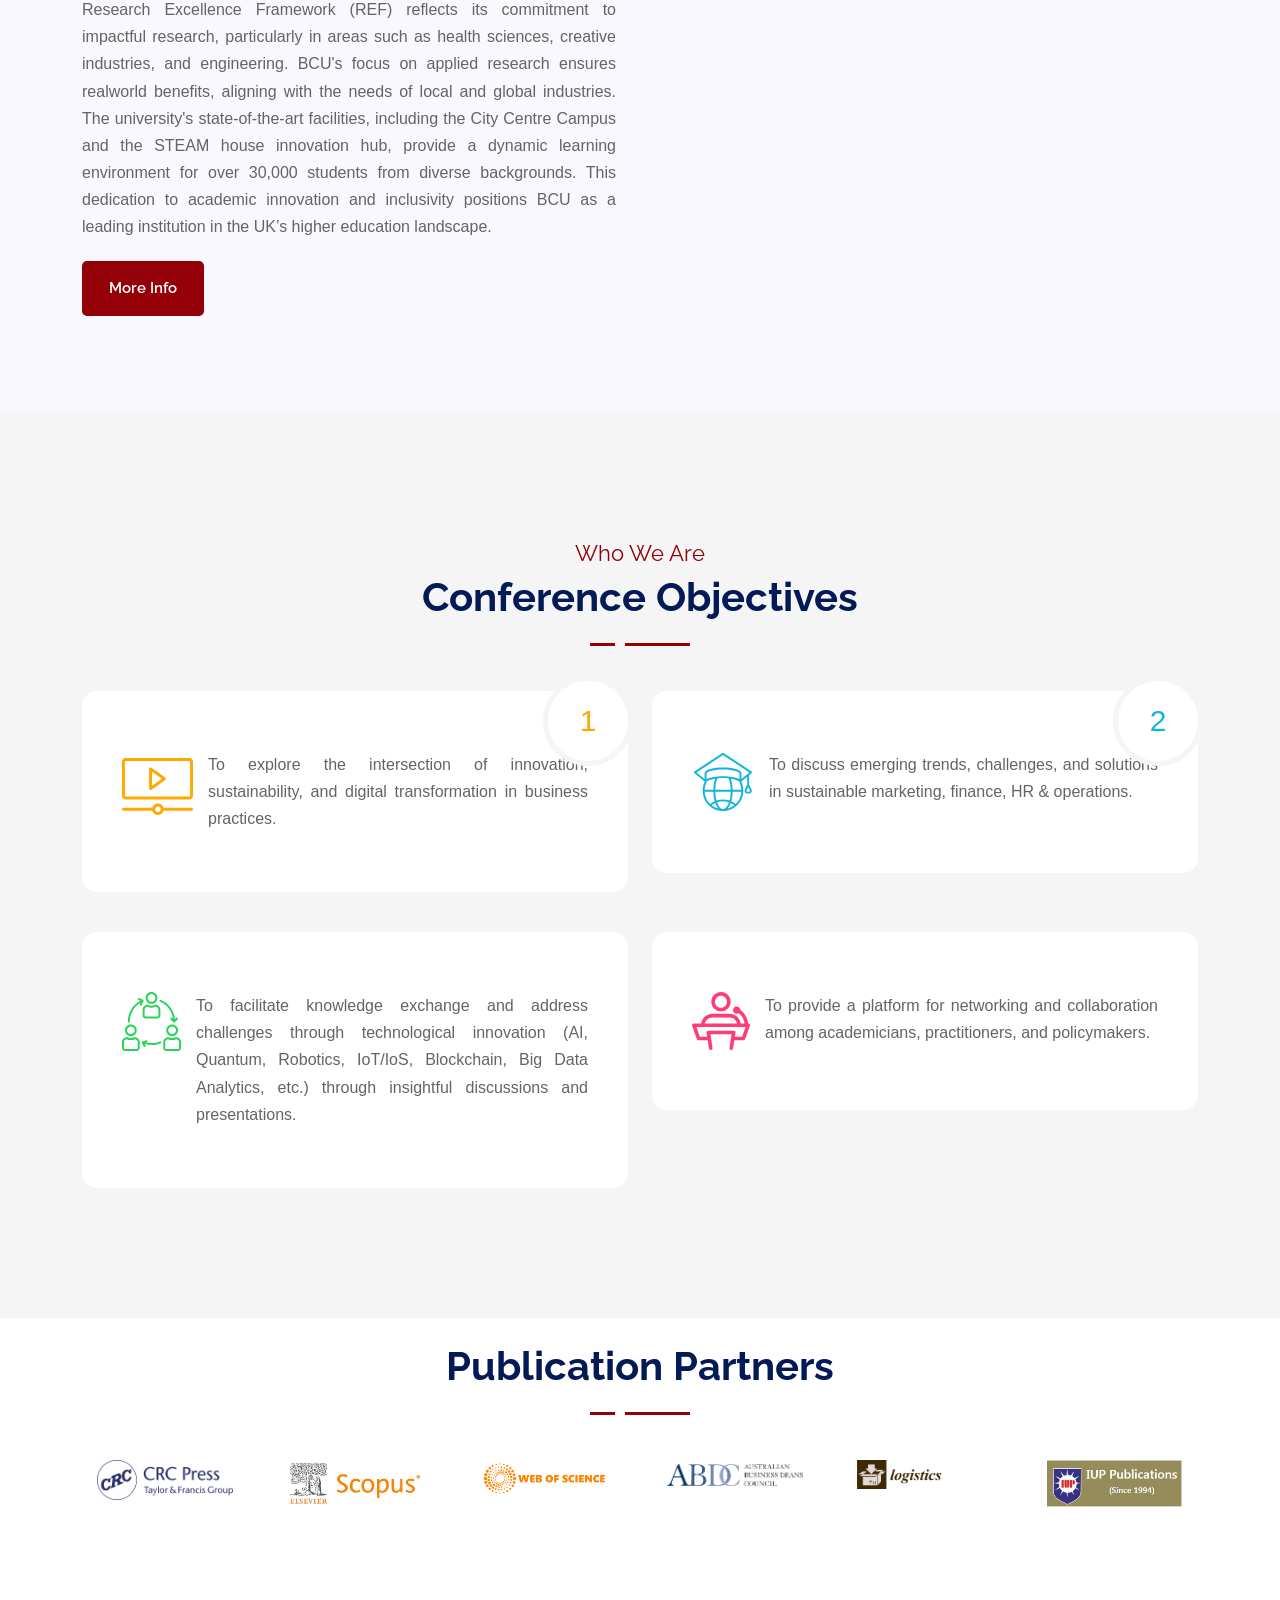
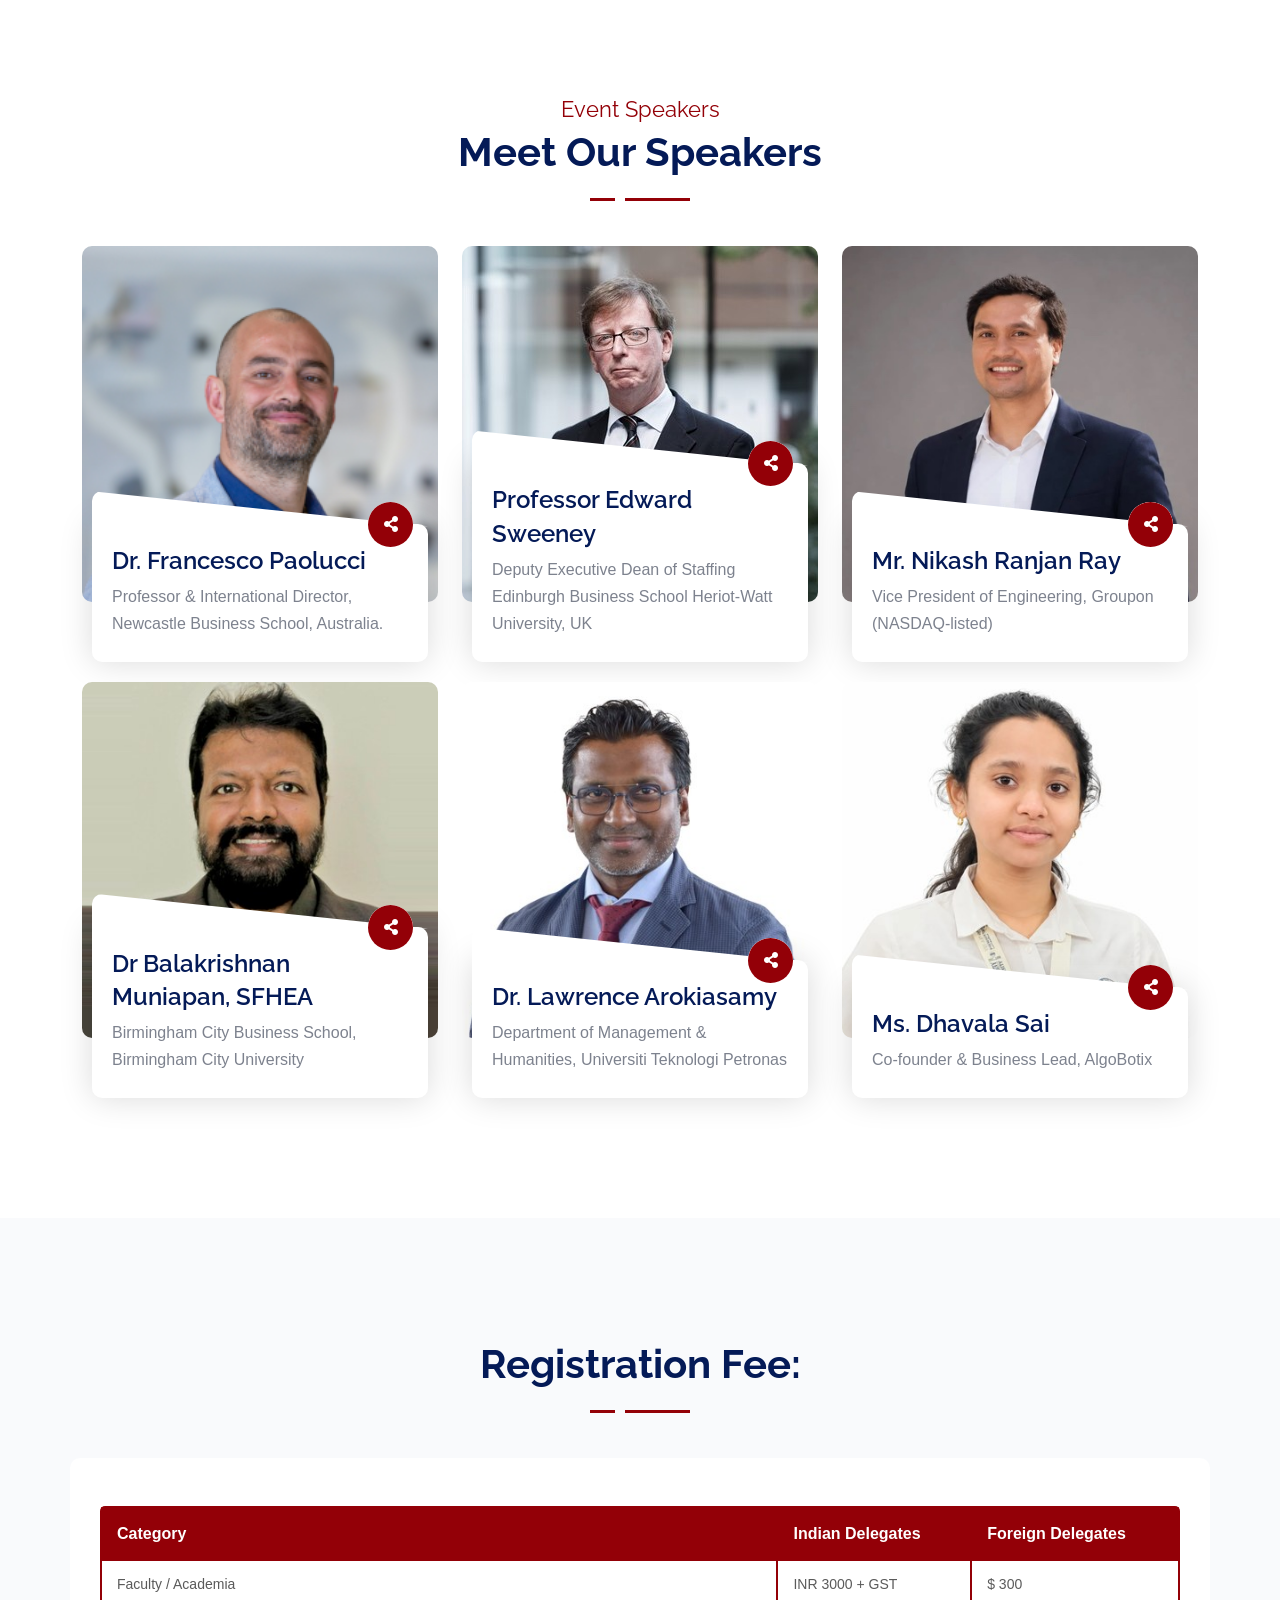
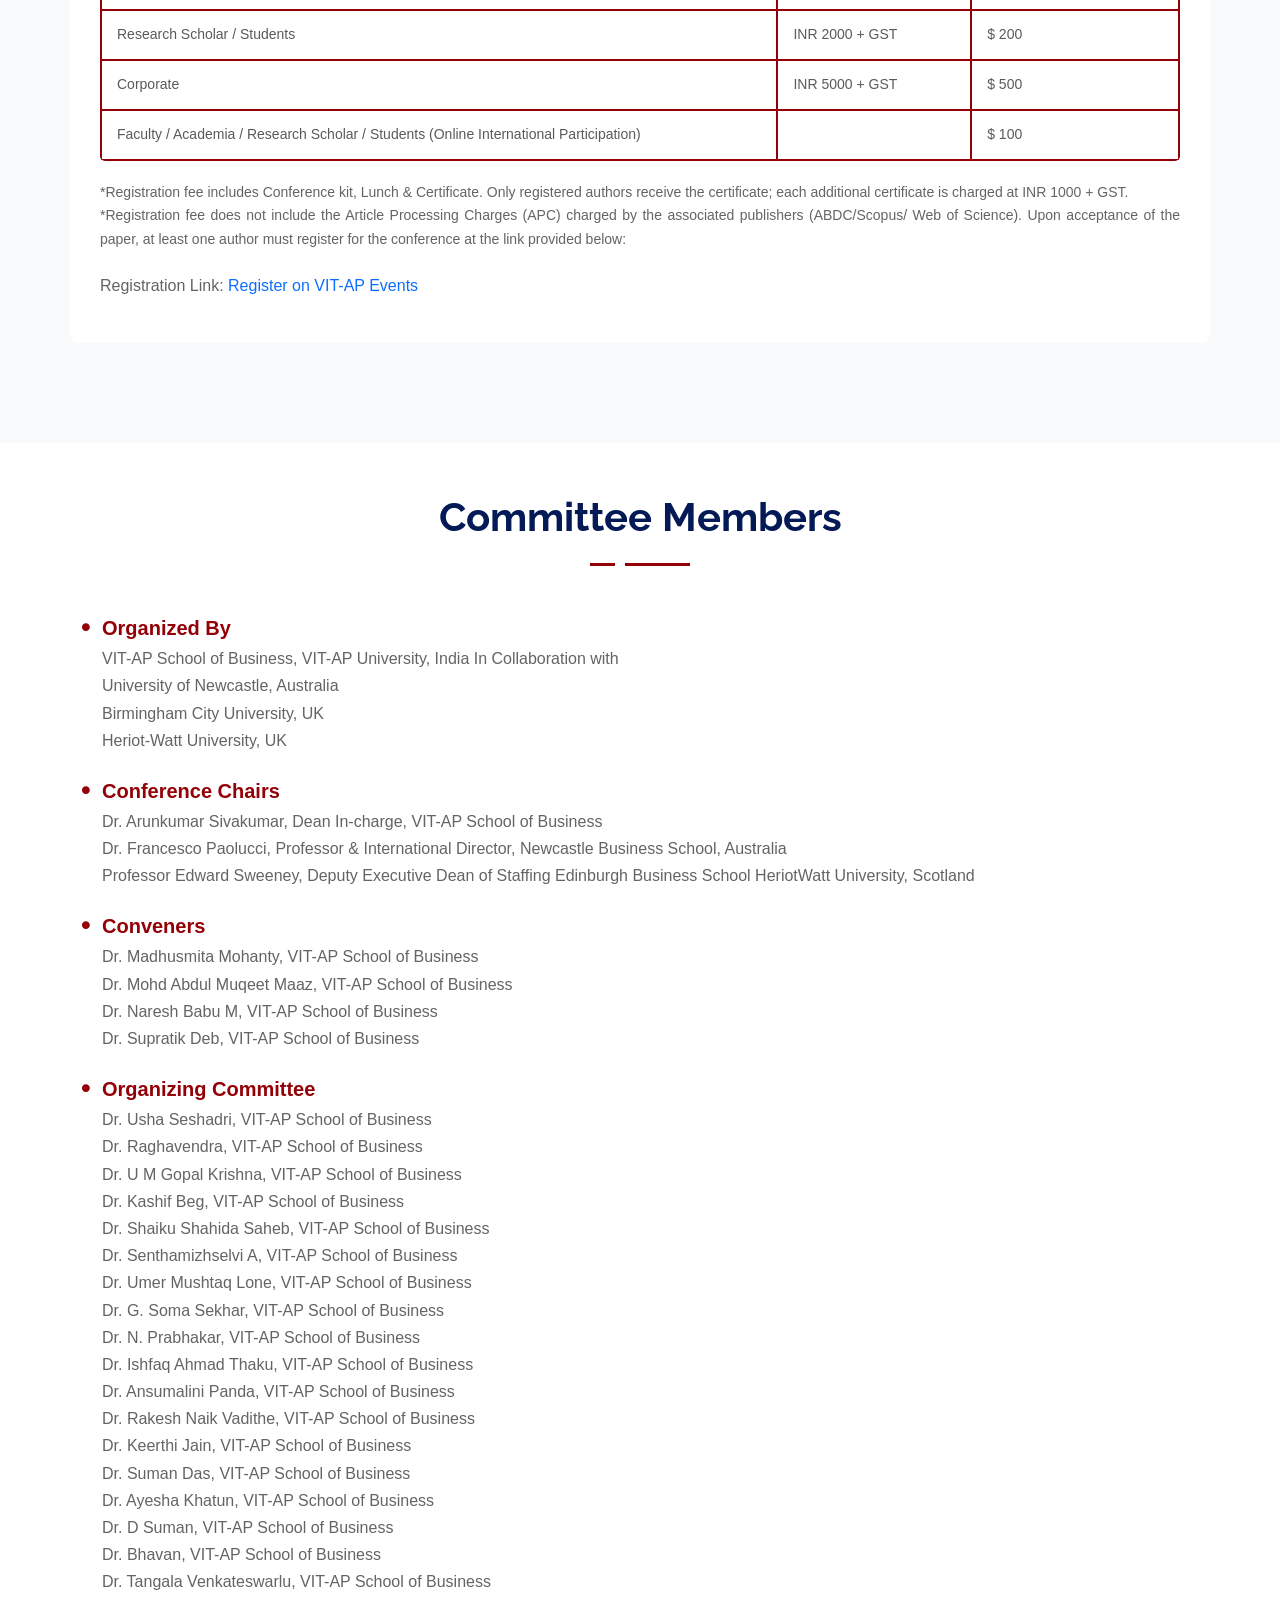
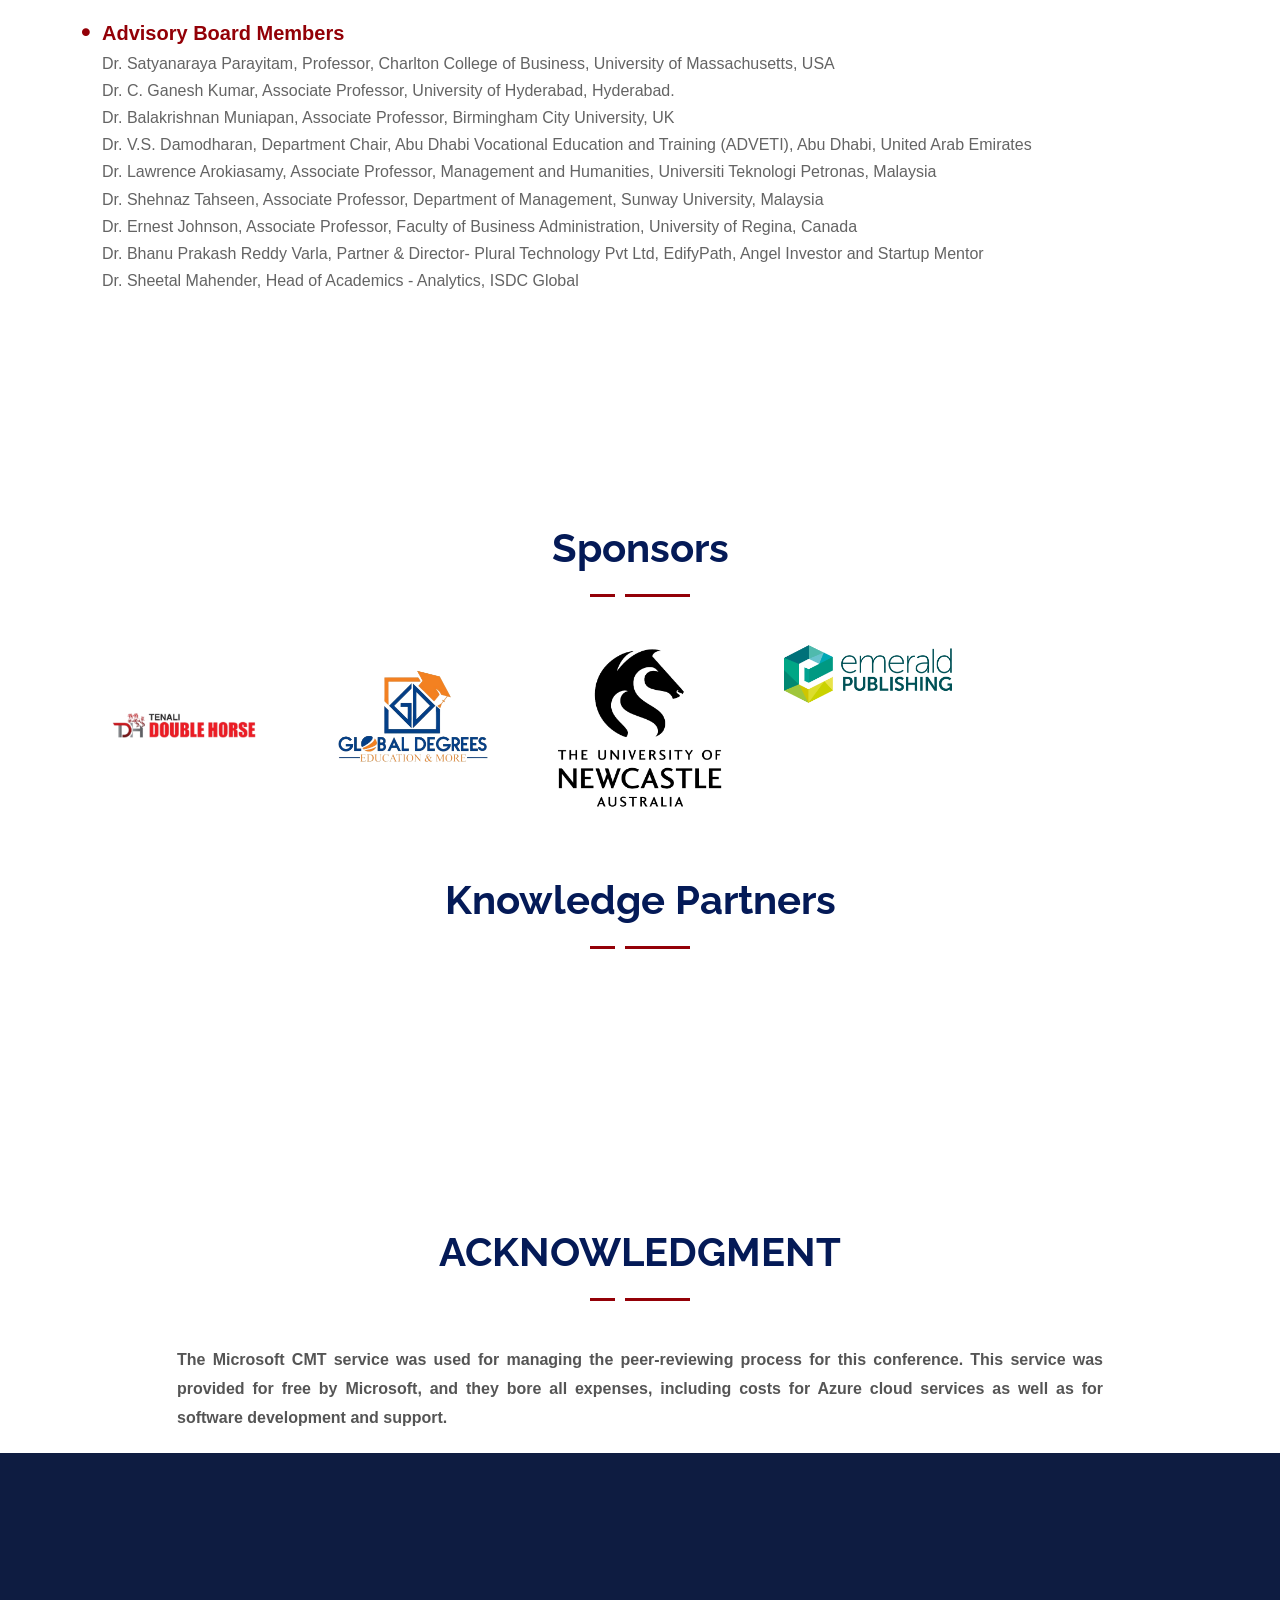
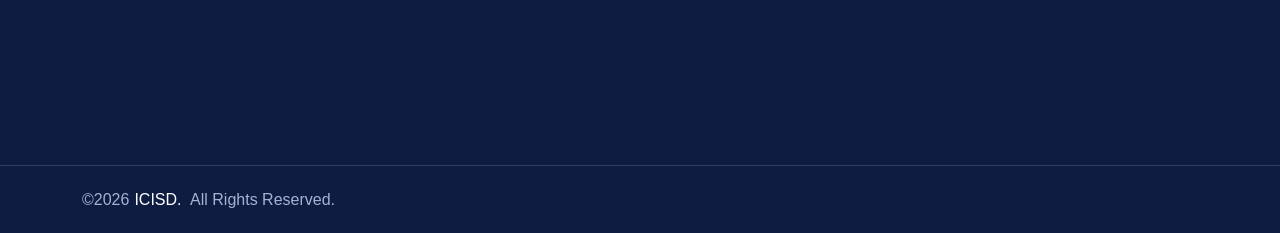
==== commit d93651a4: "Use Dr. Sankar Viswanathan in (commented) patrons block Co-Authored-By: Claude Opus 5.5 <noreply@ant" ====
--- a/index.html
+++ b/index.html
@@ -1555,7 +1555,7 @@
 <!--        <img src="image/patrons/shankar.jpg" alt="Speaker" width="546" height="615">-->
 <!--      </div>-->
 <!--      <div class="content-box">-->
-<!--        <h3 class="title"><a href="speaker-single.html">Shri. Sankar Viswanthan</a></h3>-->
+<!--        <h3 class="title"><a href="speaker-single.html">Dr. Sankar Viswanathan</a></h3>-->
 <!--        <div class="sub-title">Vice President, VIT University</div>-->
 <!--      </div>-->
 <!--    </div>-->
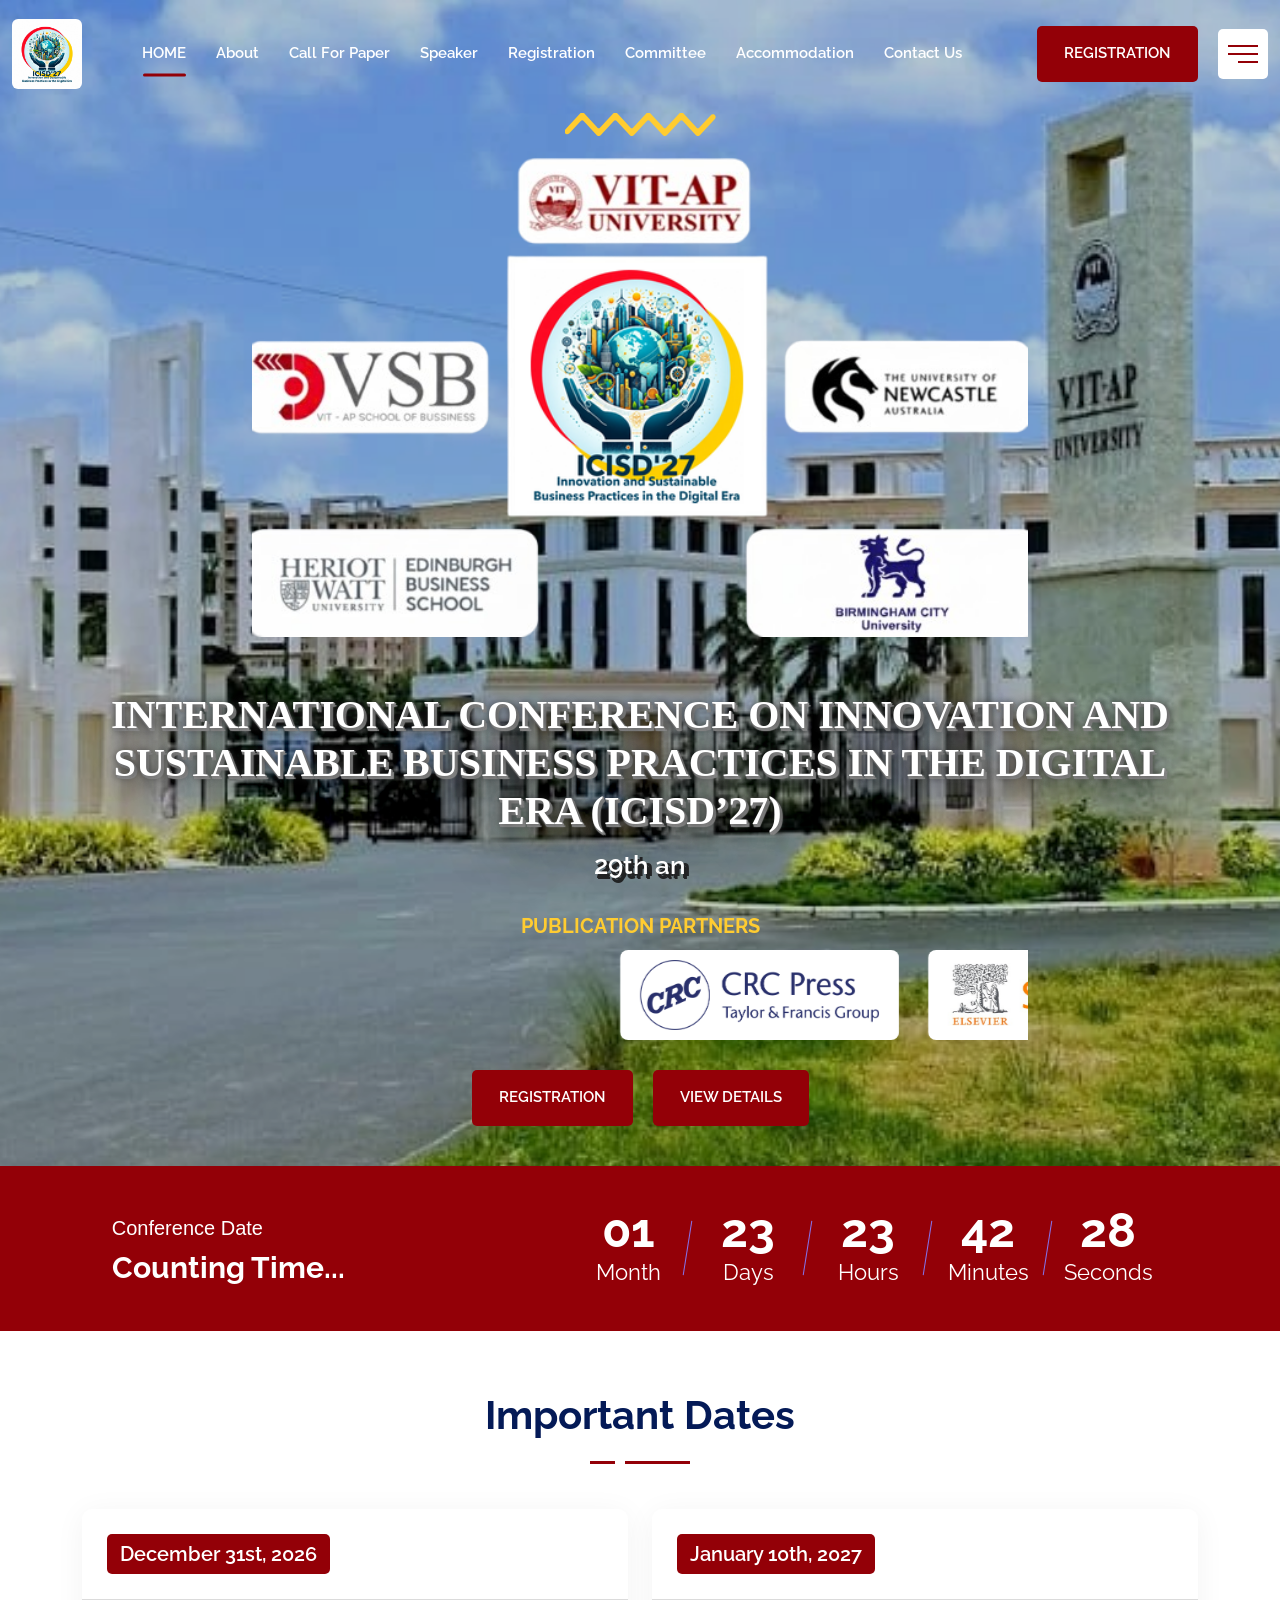
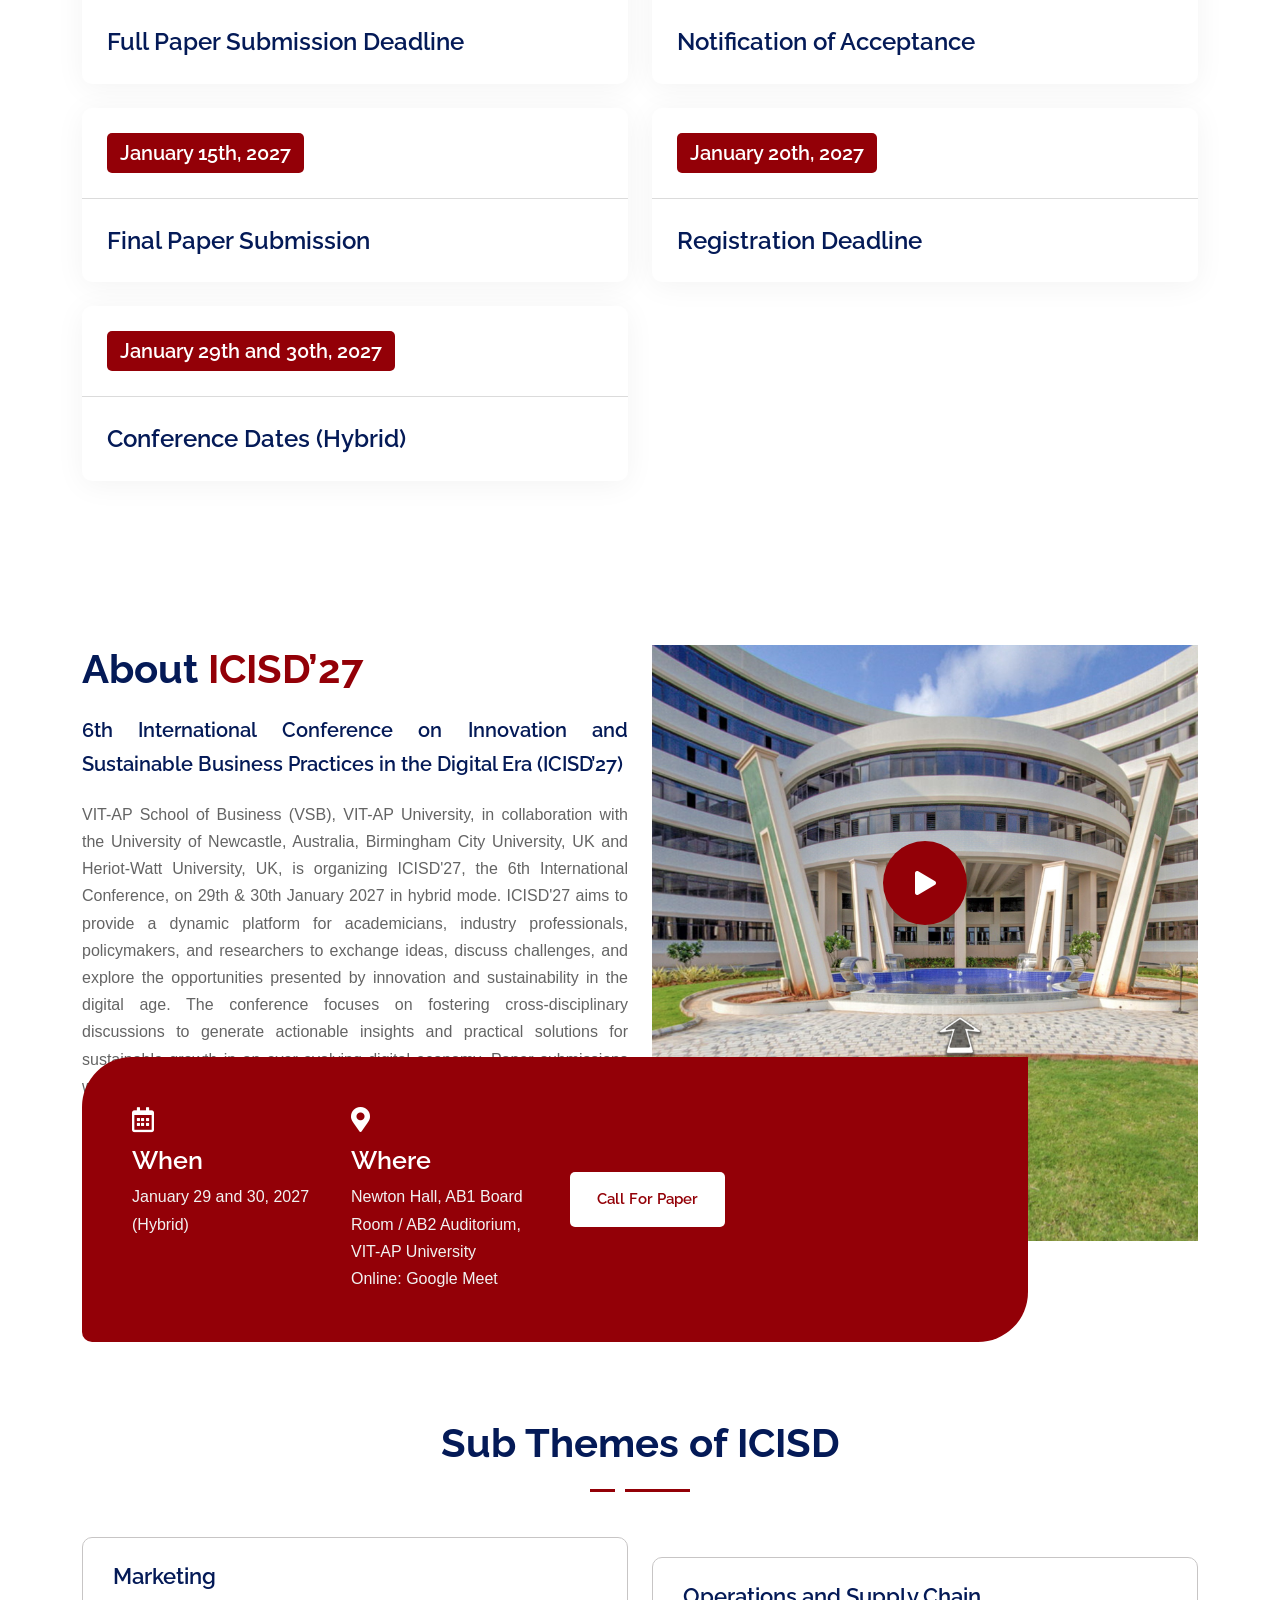
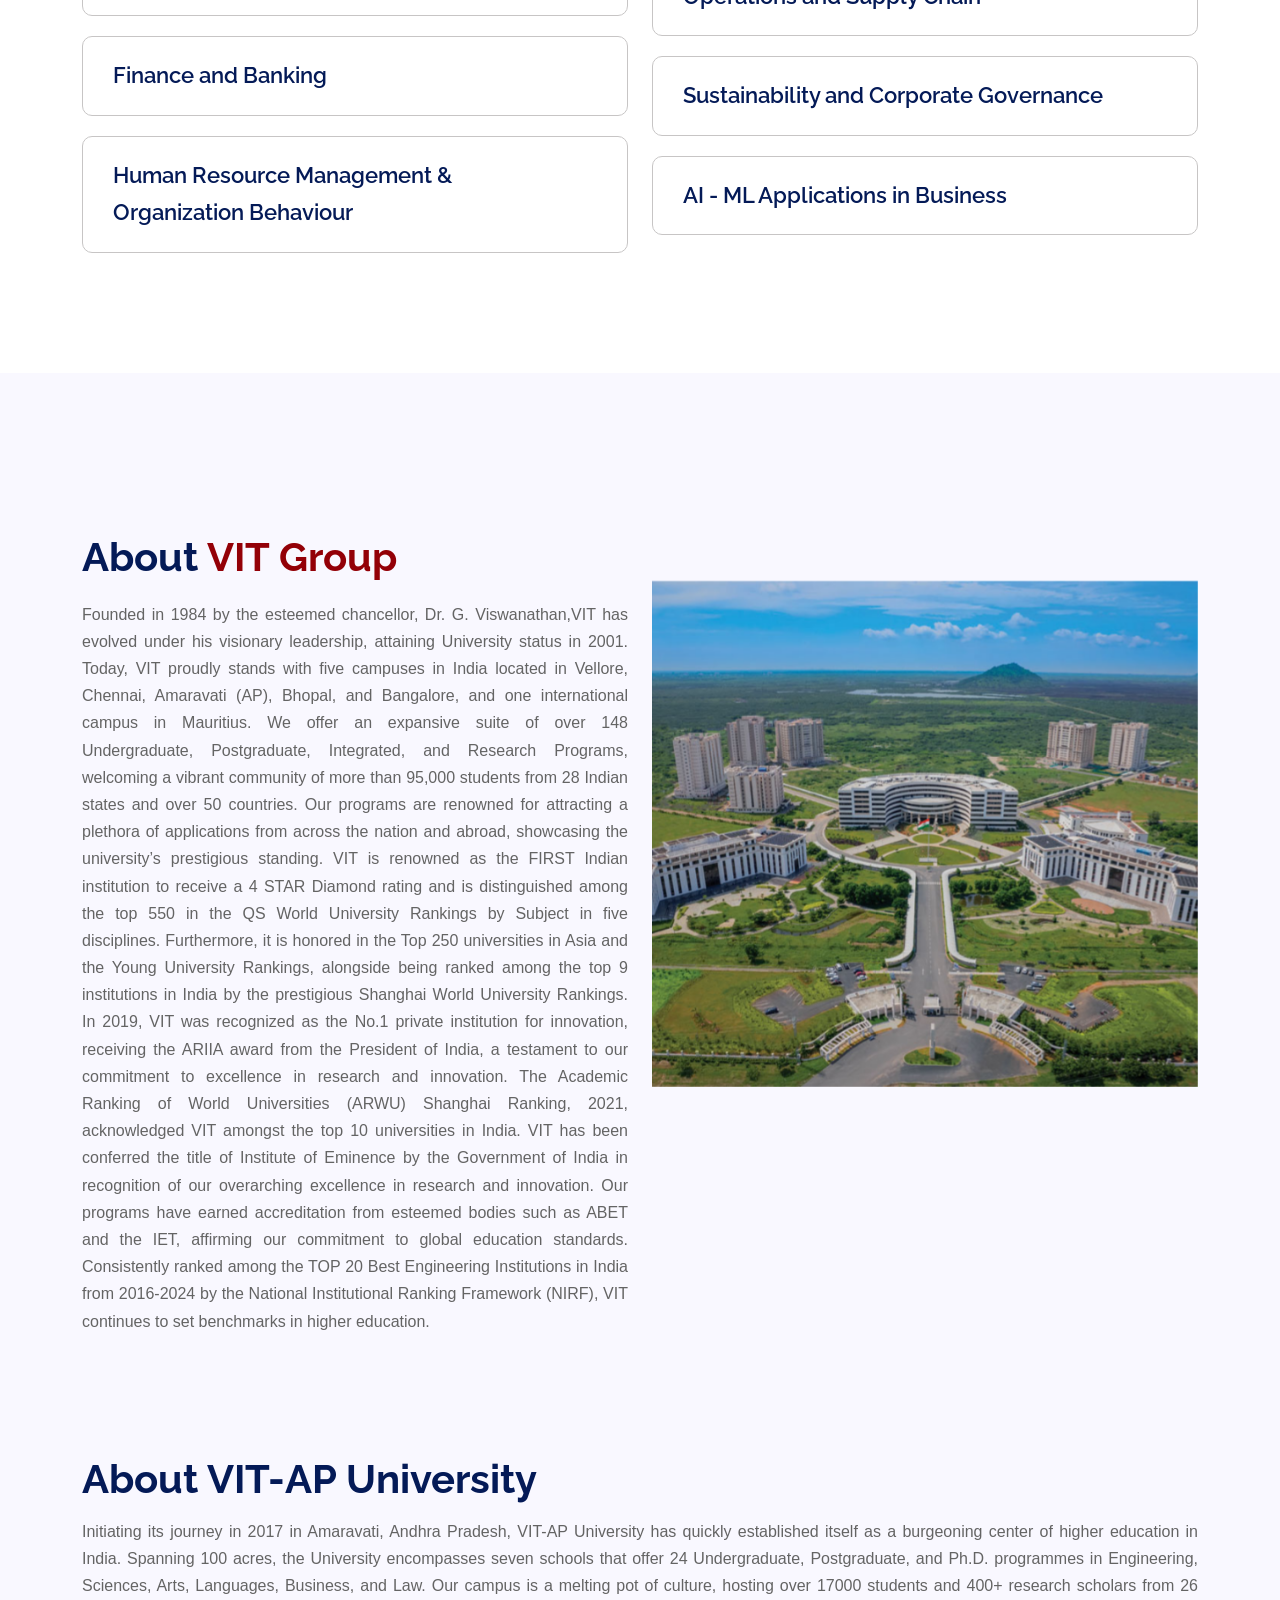
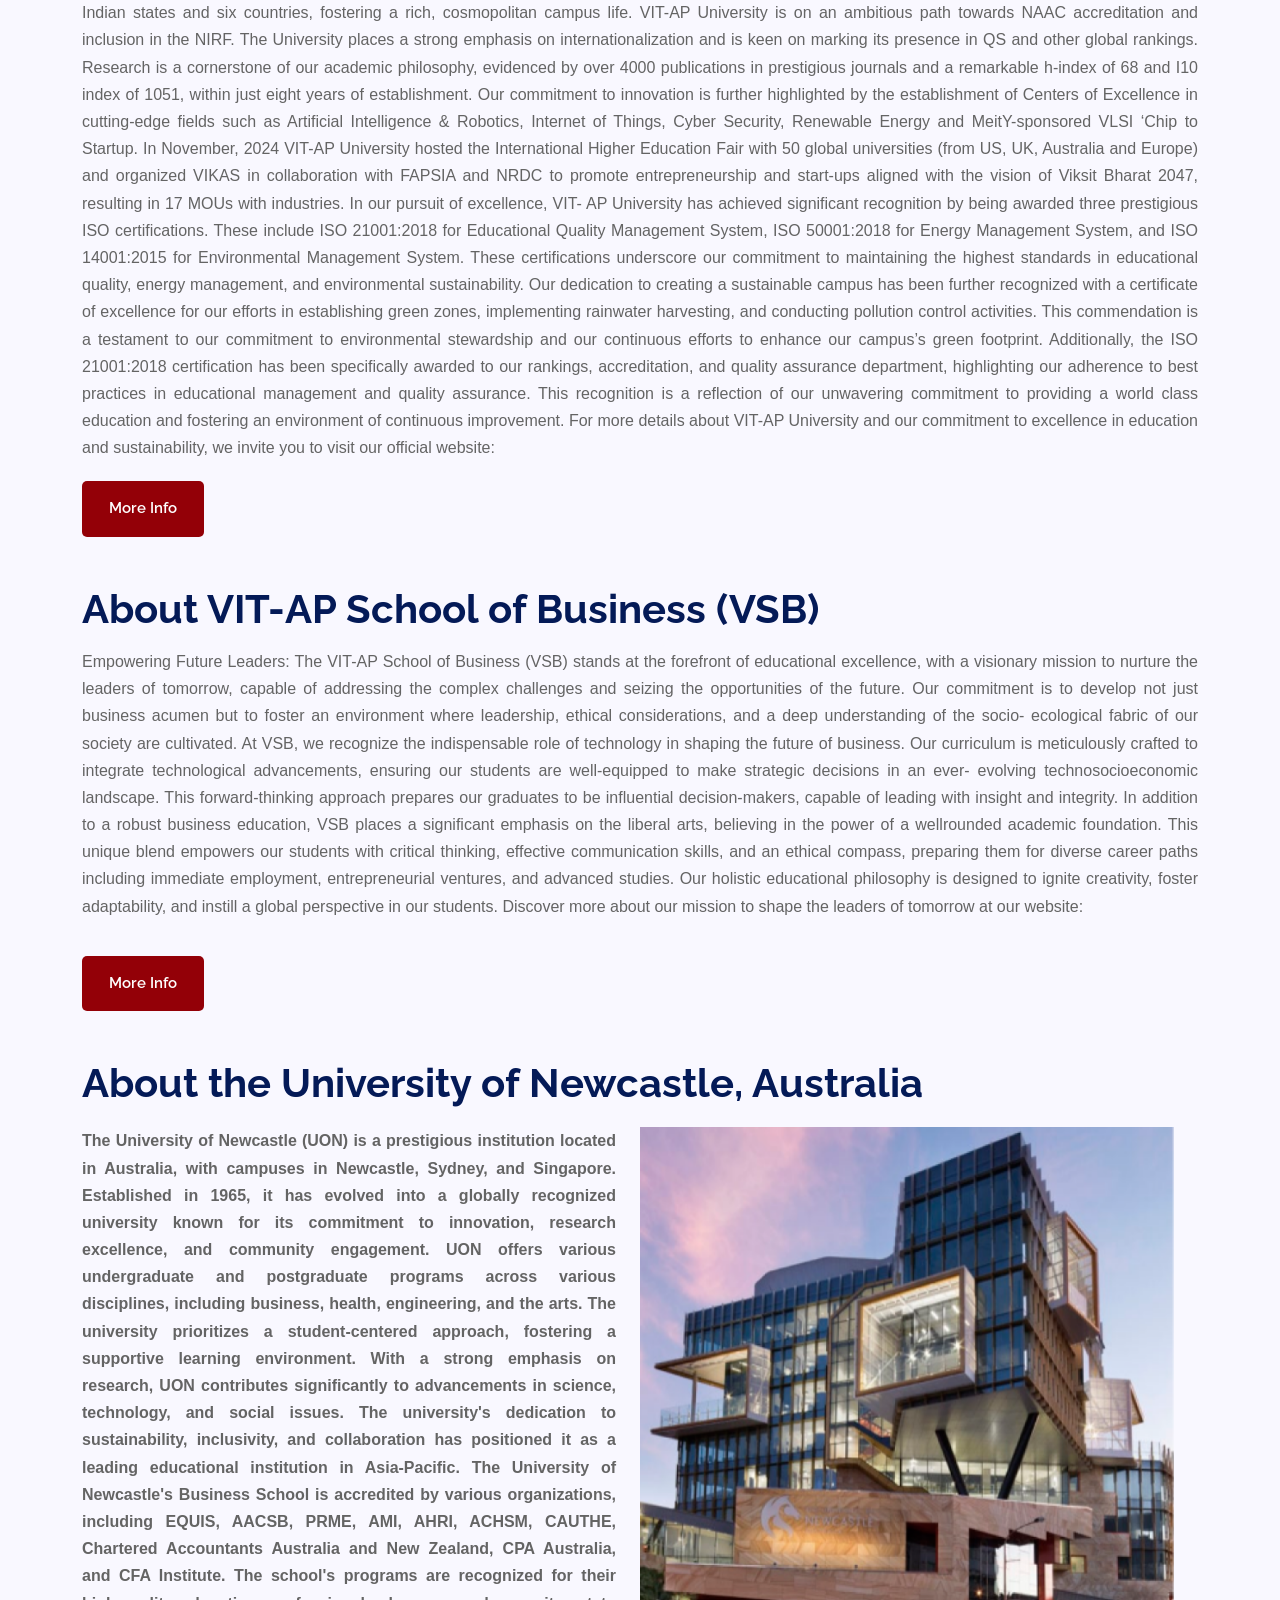
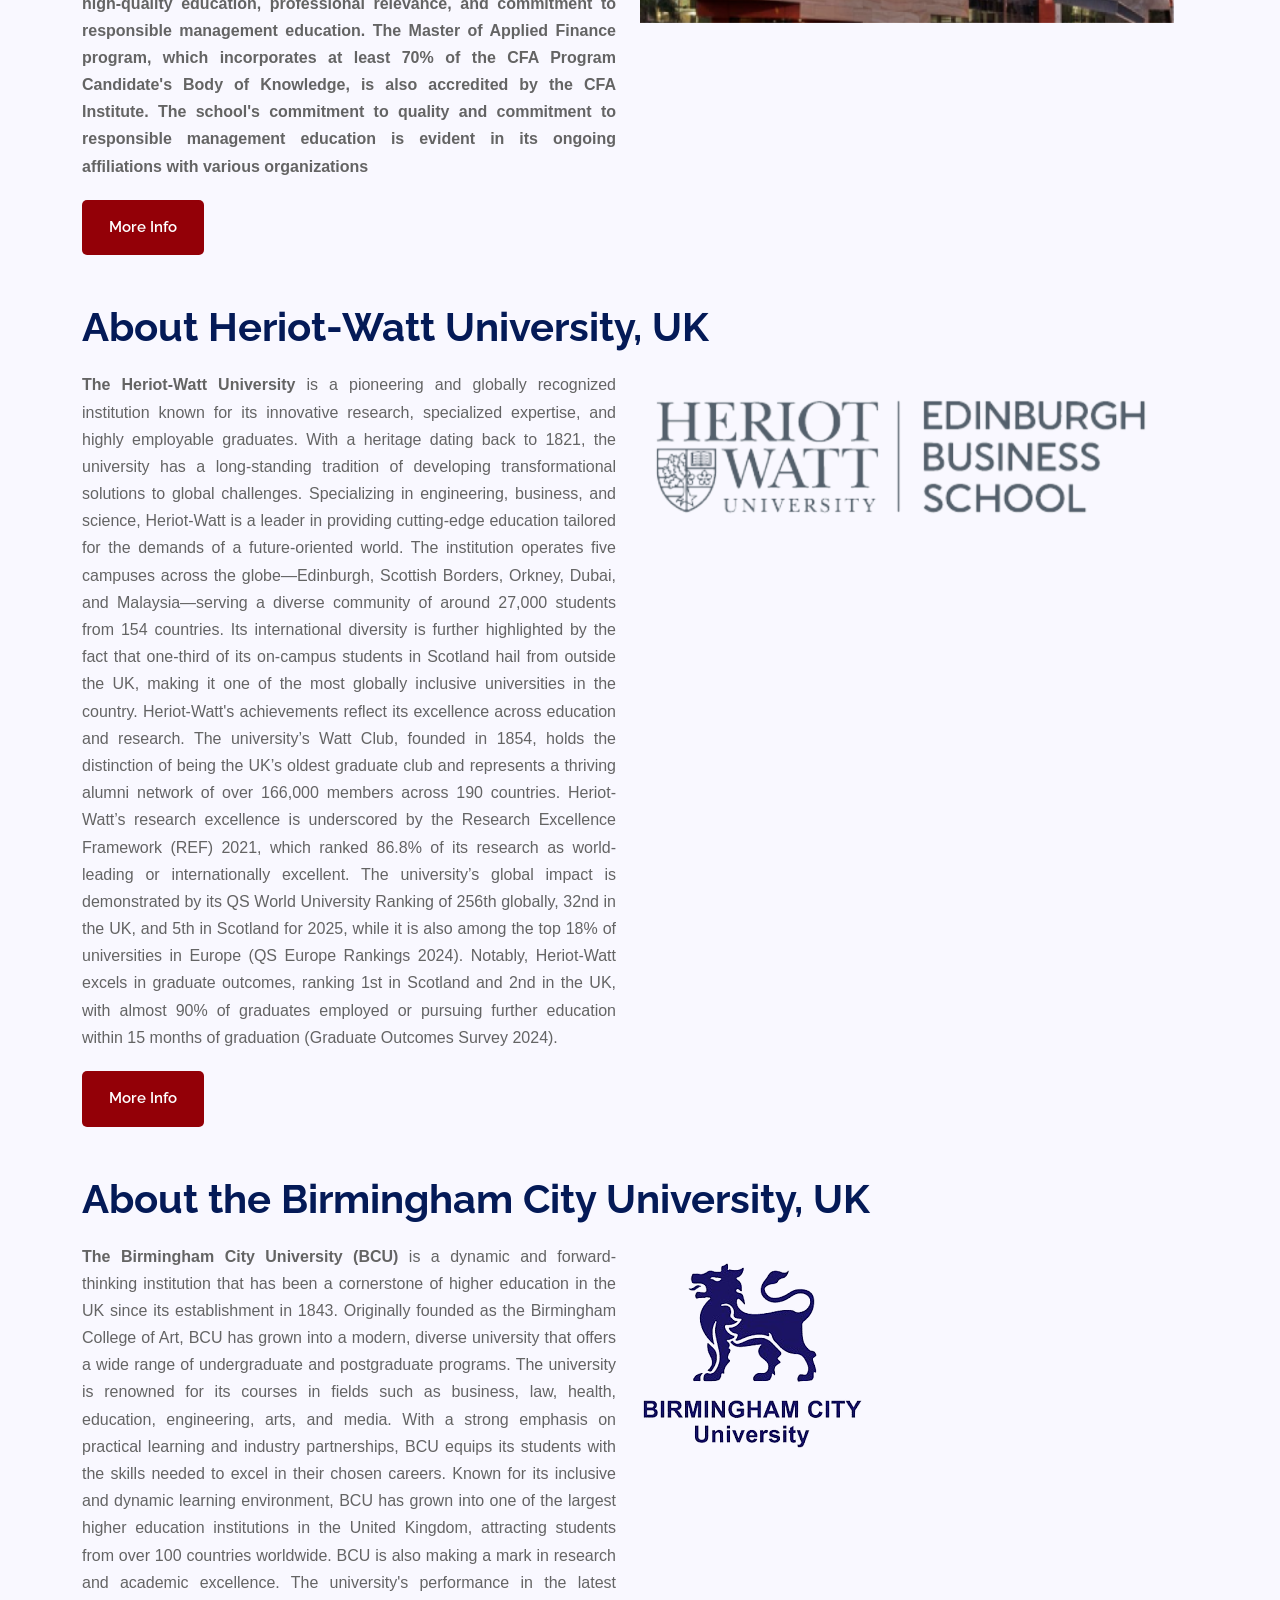
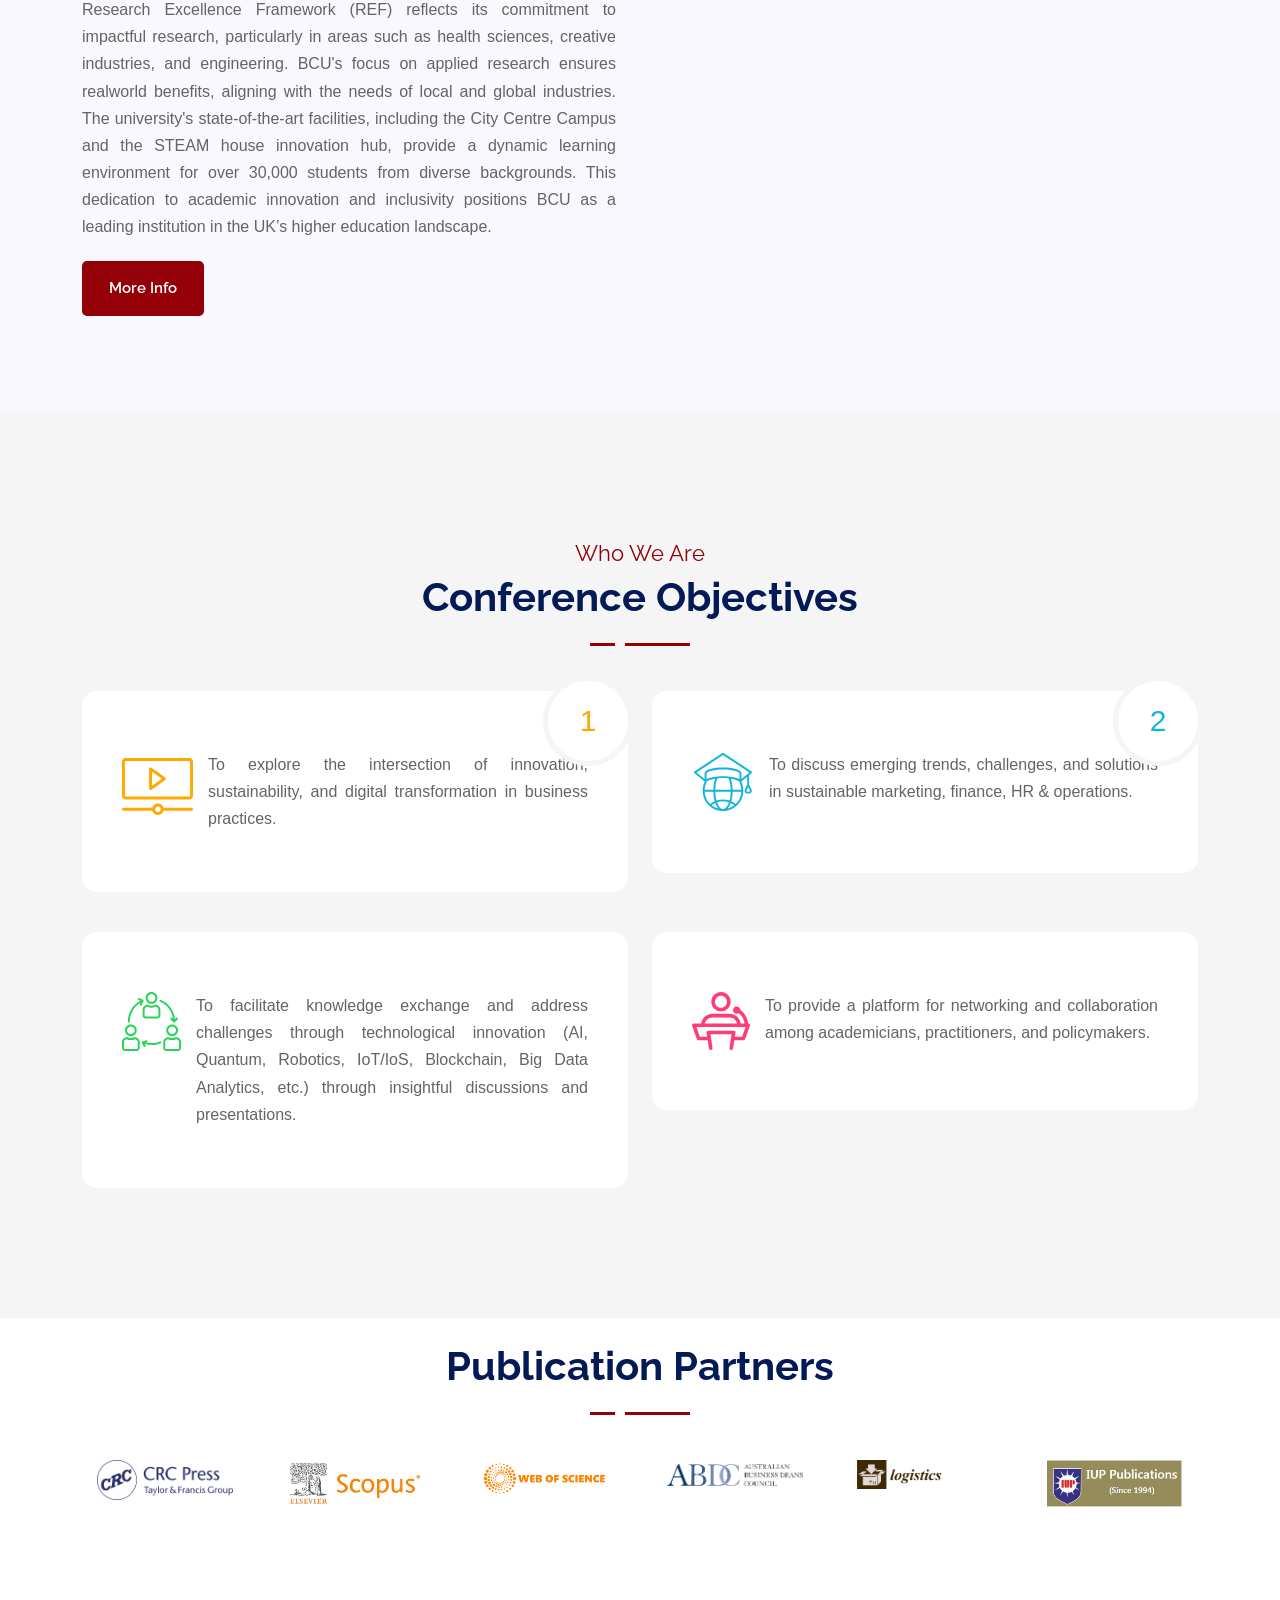
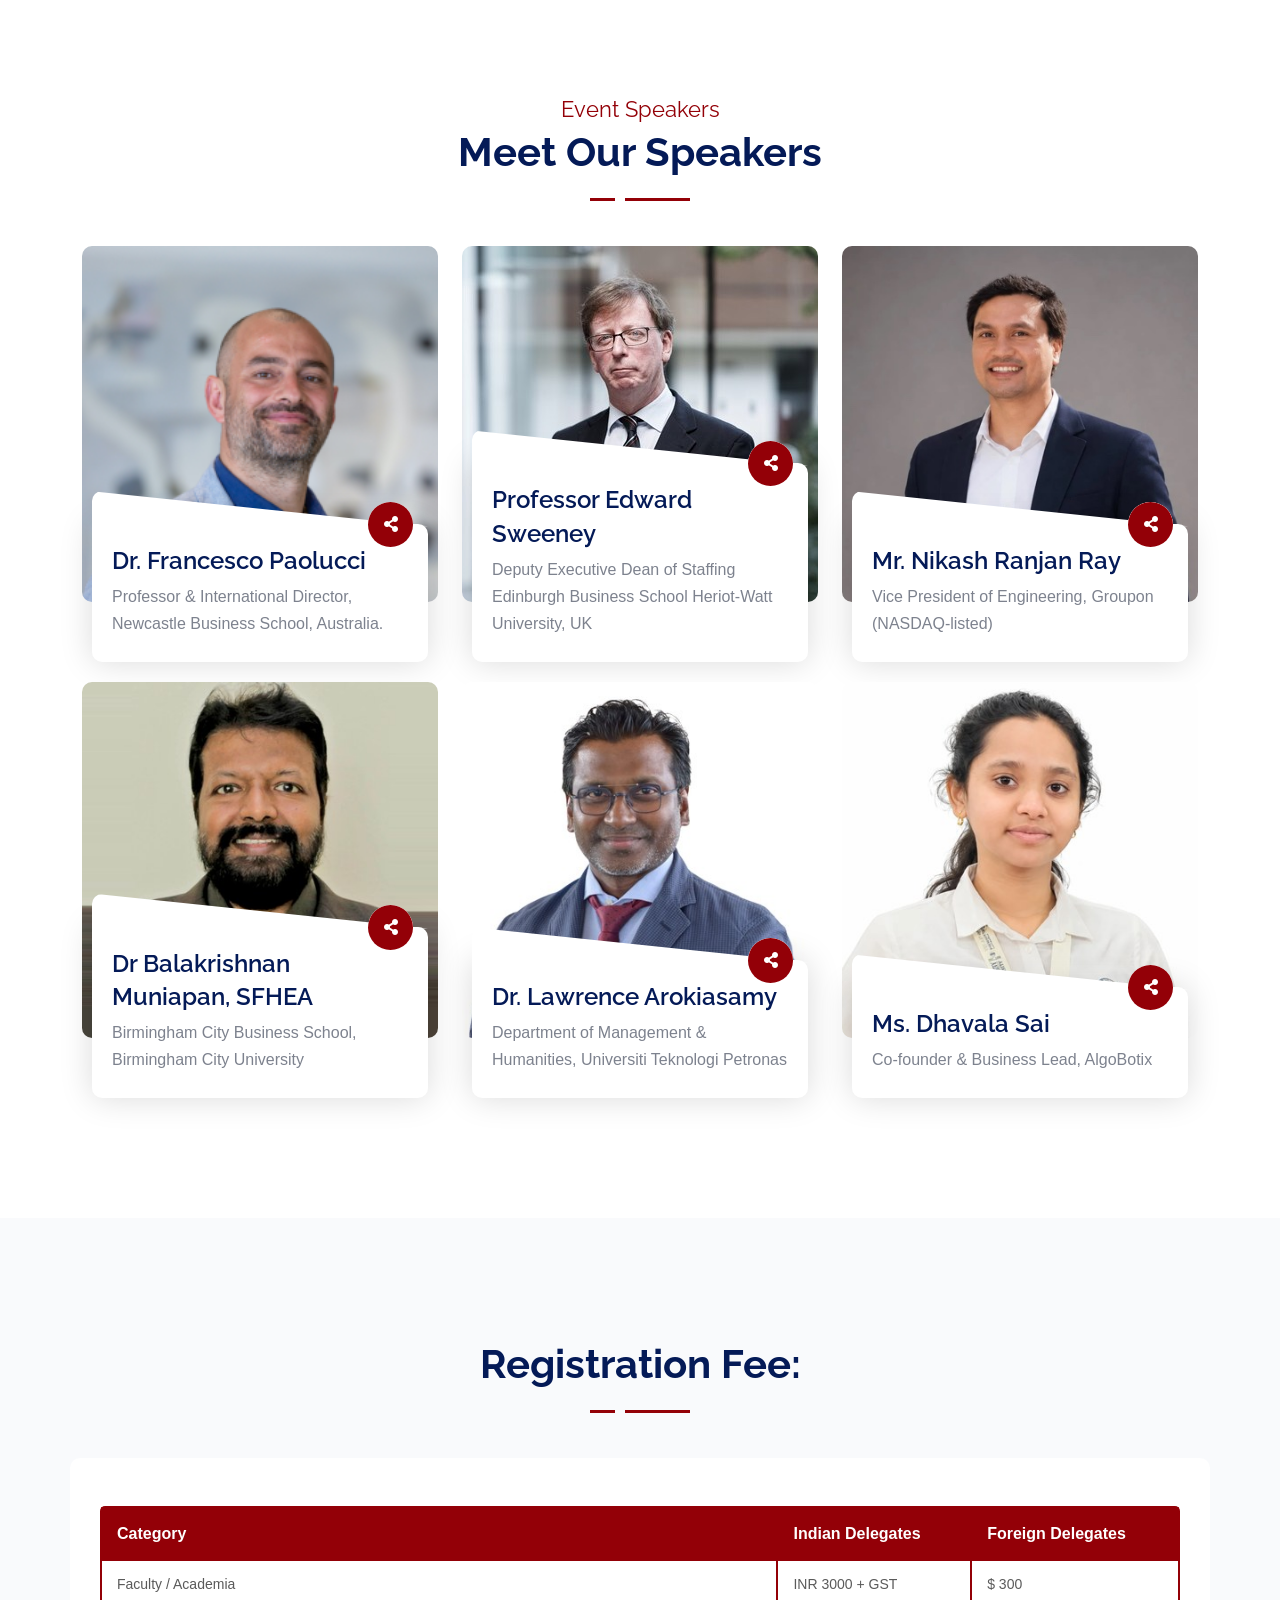
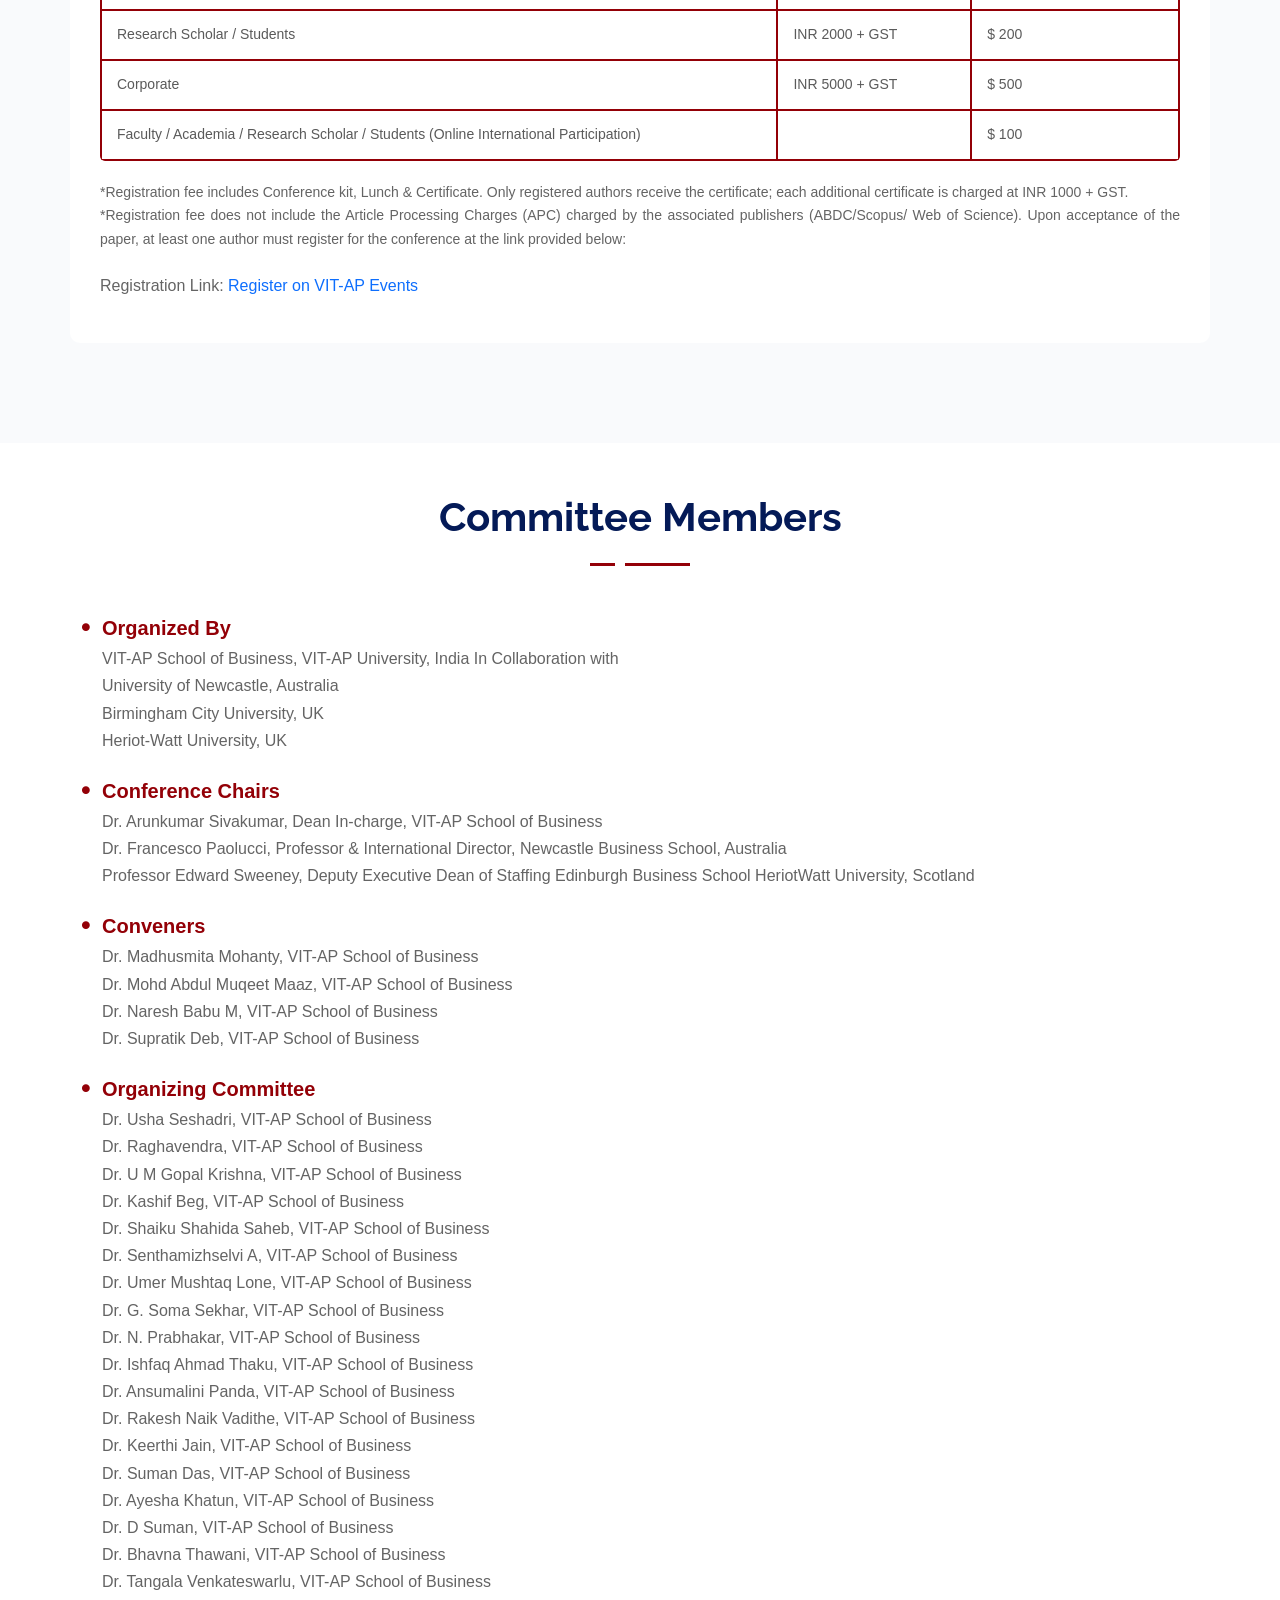
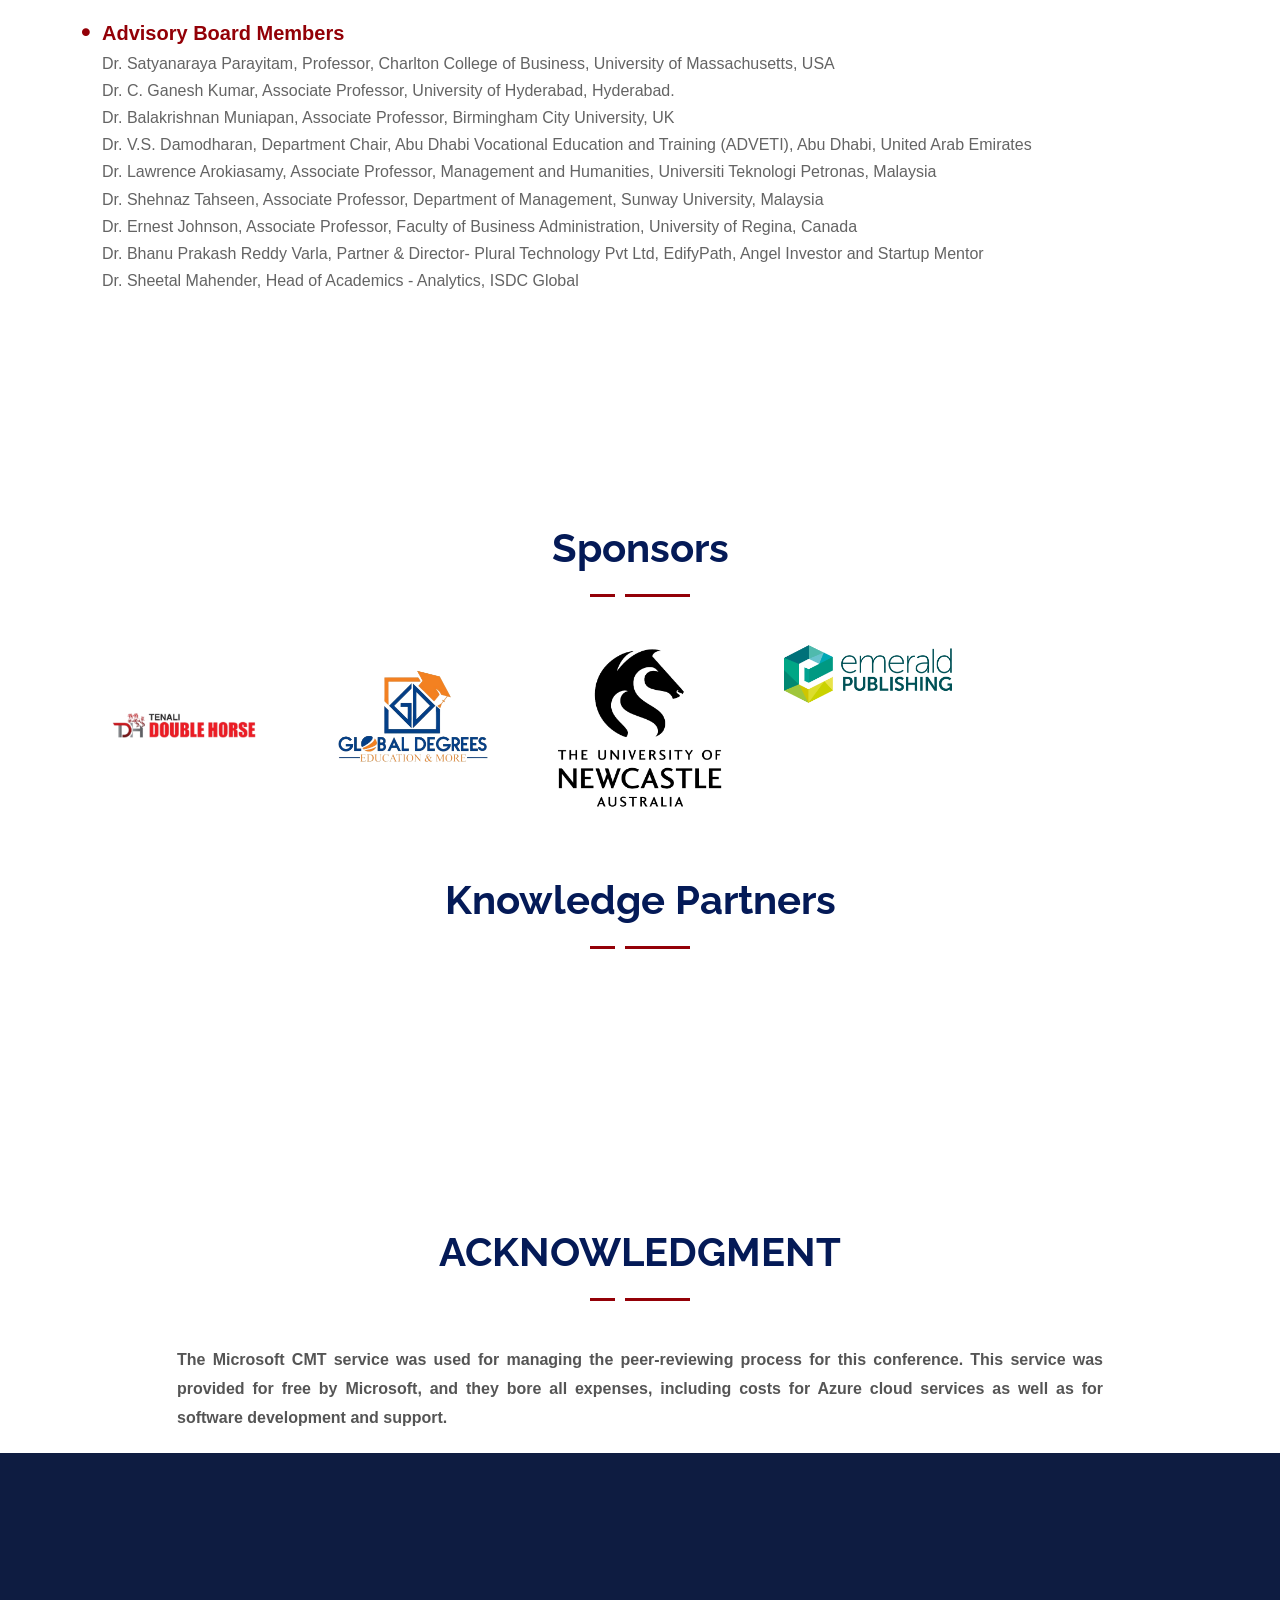
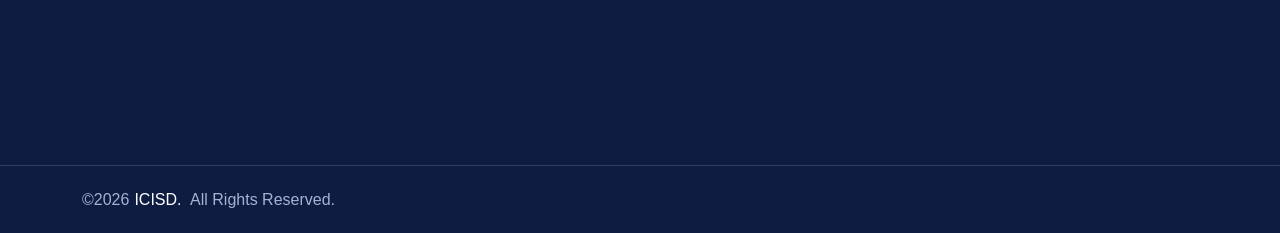
==== commit f2f83e9f: "Fix organising committee name: Dr. Bhavna Thawani Co-Authored-By: Claude Opus 5.5 <noreply@anthropic" ====
--- a/index.html
+++ b/index.html
@@ -1709,7 +1709,7 @@
                     <p>Dr. Suman Das, VIT-AP School of Business</p>
                     <p>Dr. Ayesha Khatun, VIT-AP School of Business</p>
                     <p>Dr. D Suman, VIT-AP School of Business</p>
-                    <p>Dr. Bhavan, VIT-AP School of Business</p>
+                    <p>Dr. Bhavna Thawani, VIT-AP School of Business</p>
                     <p>Dr. Tangala Venkateswarlu, VIT-AP School of Business</p>
                   </li>
 <!--
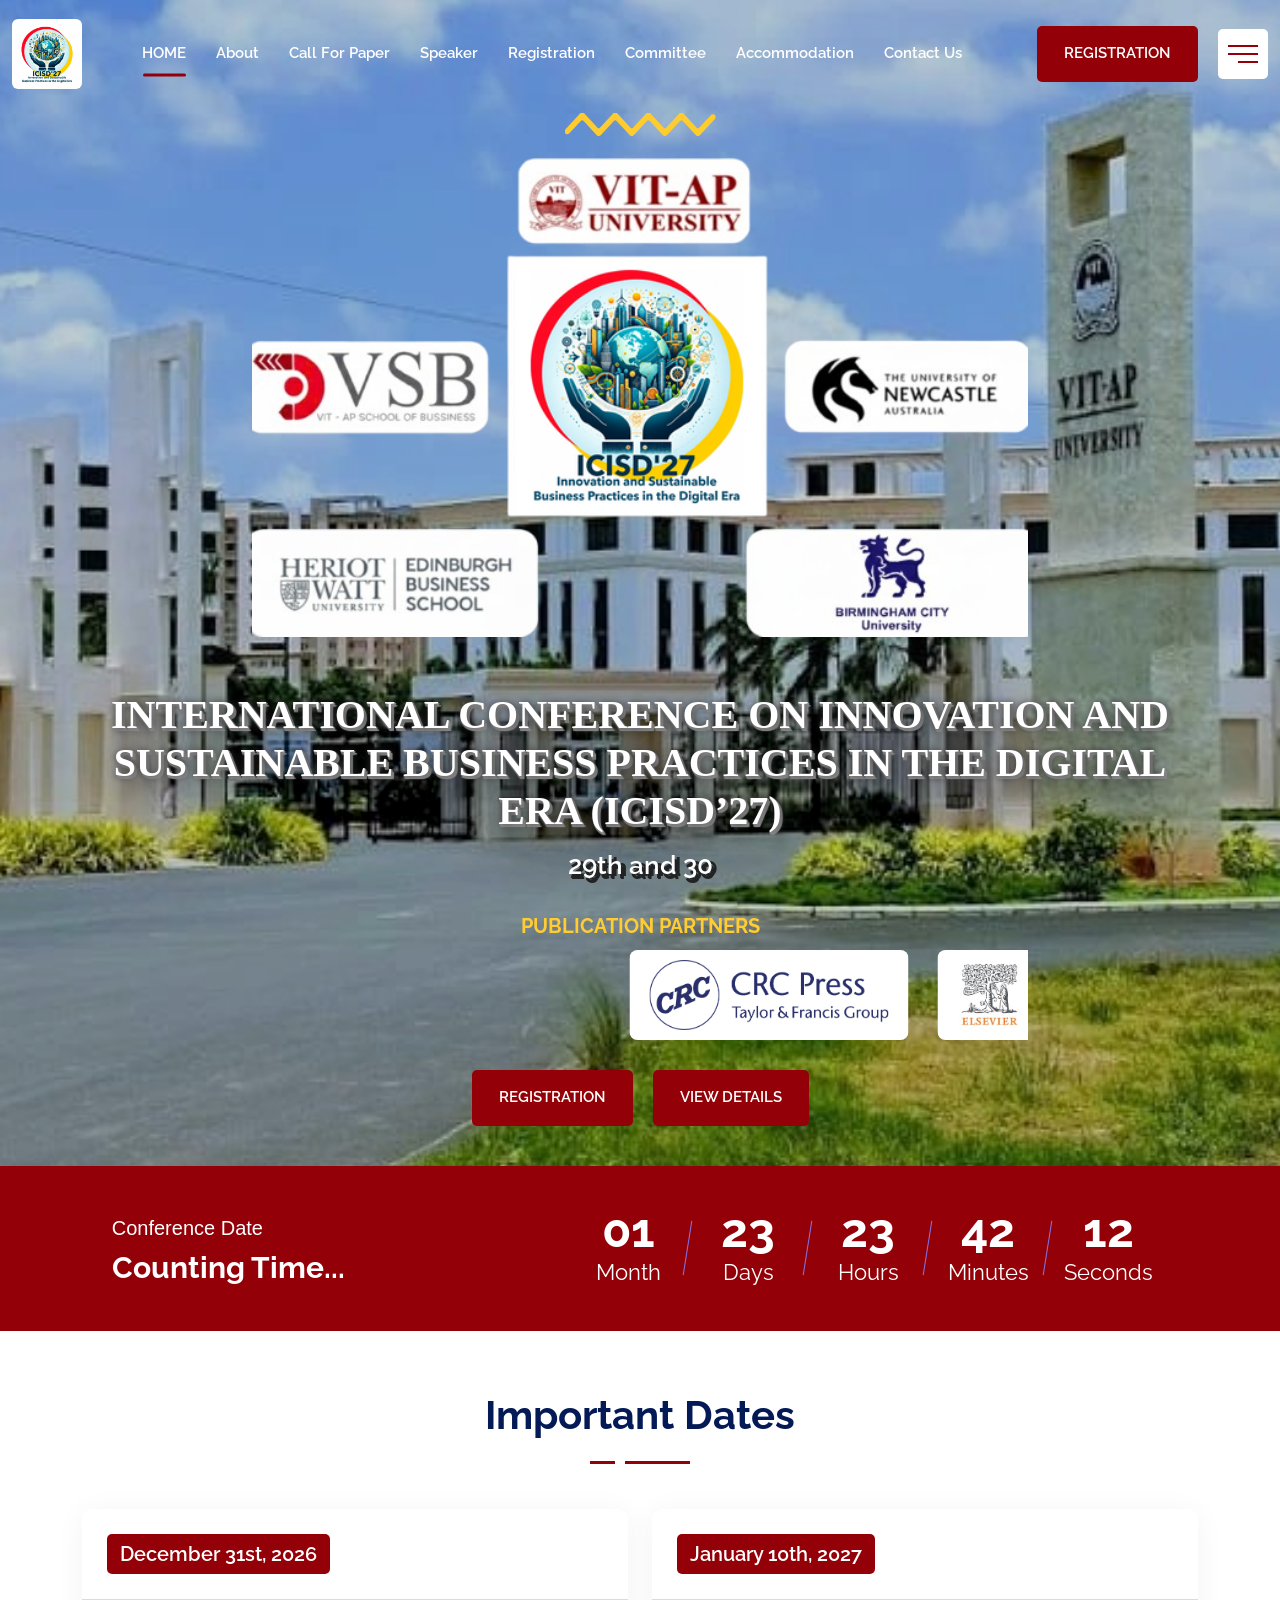
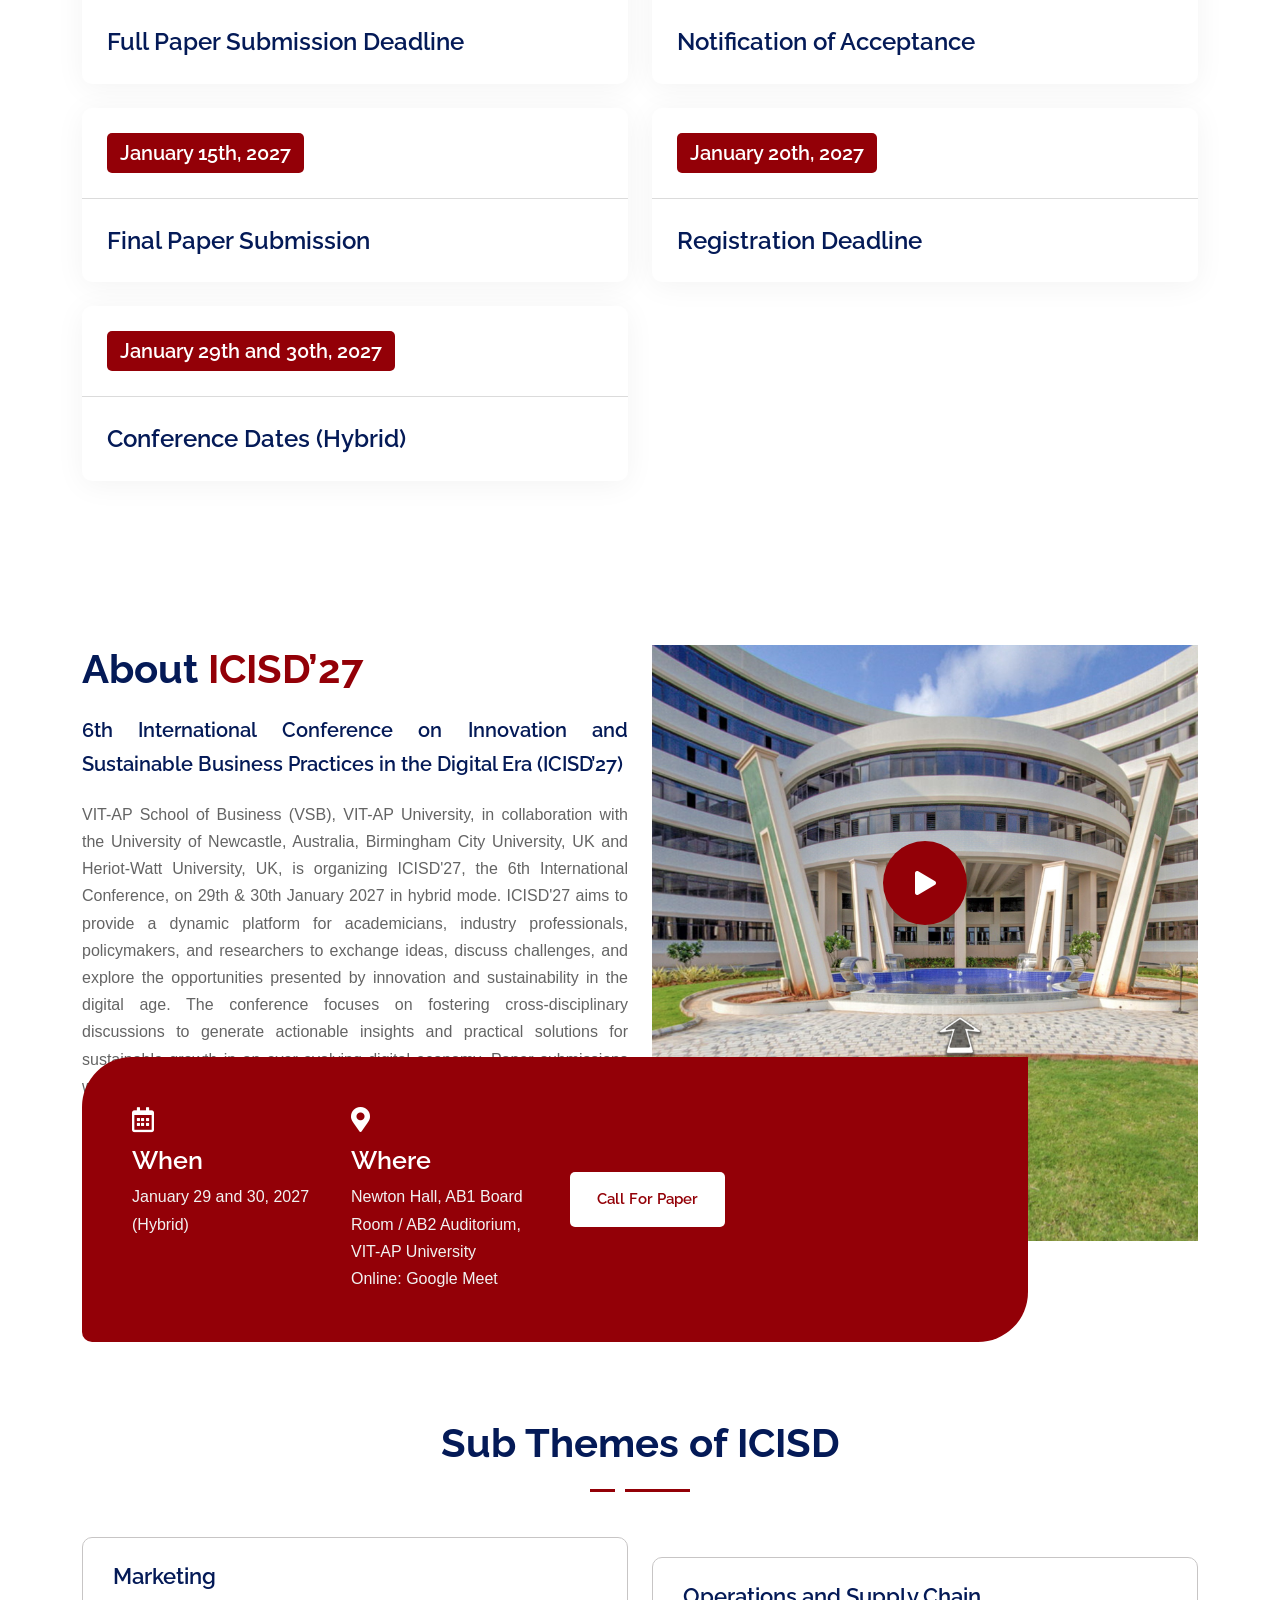
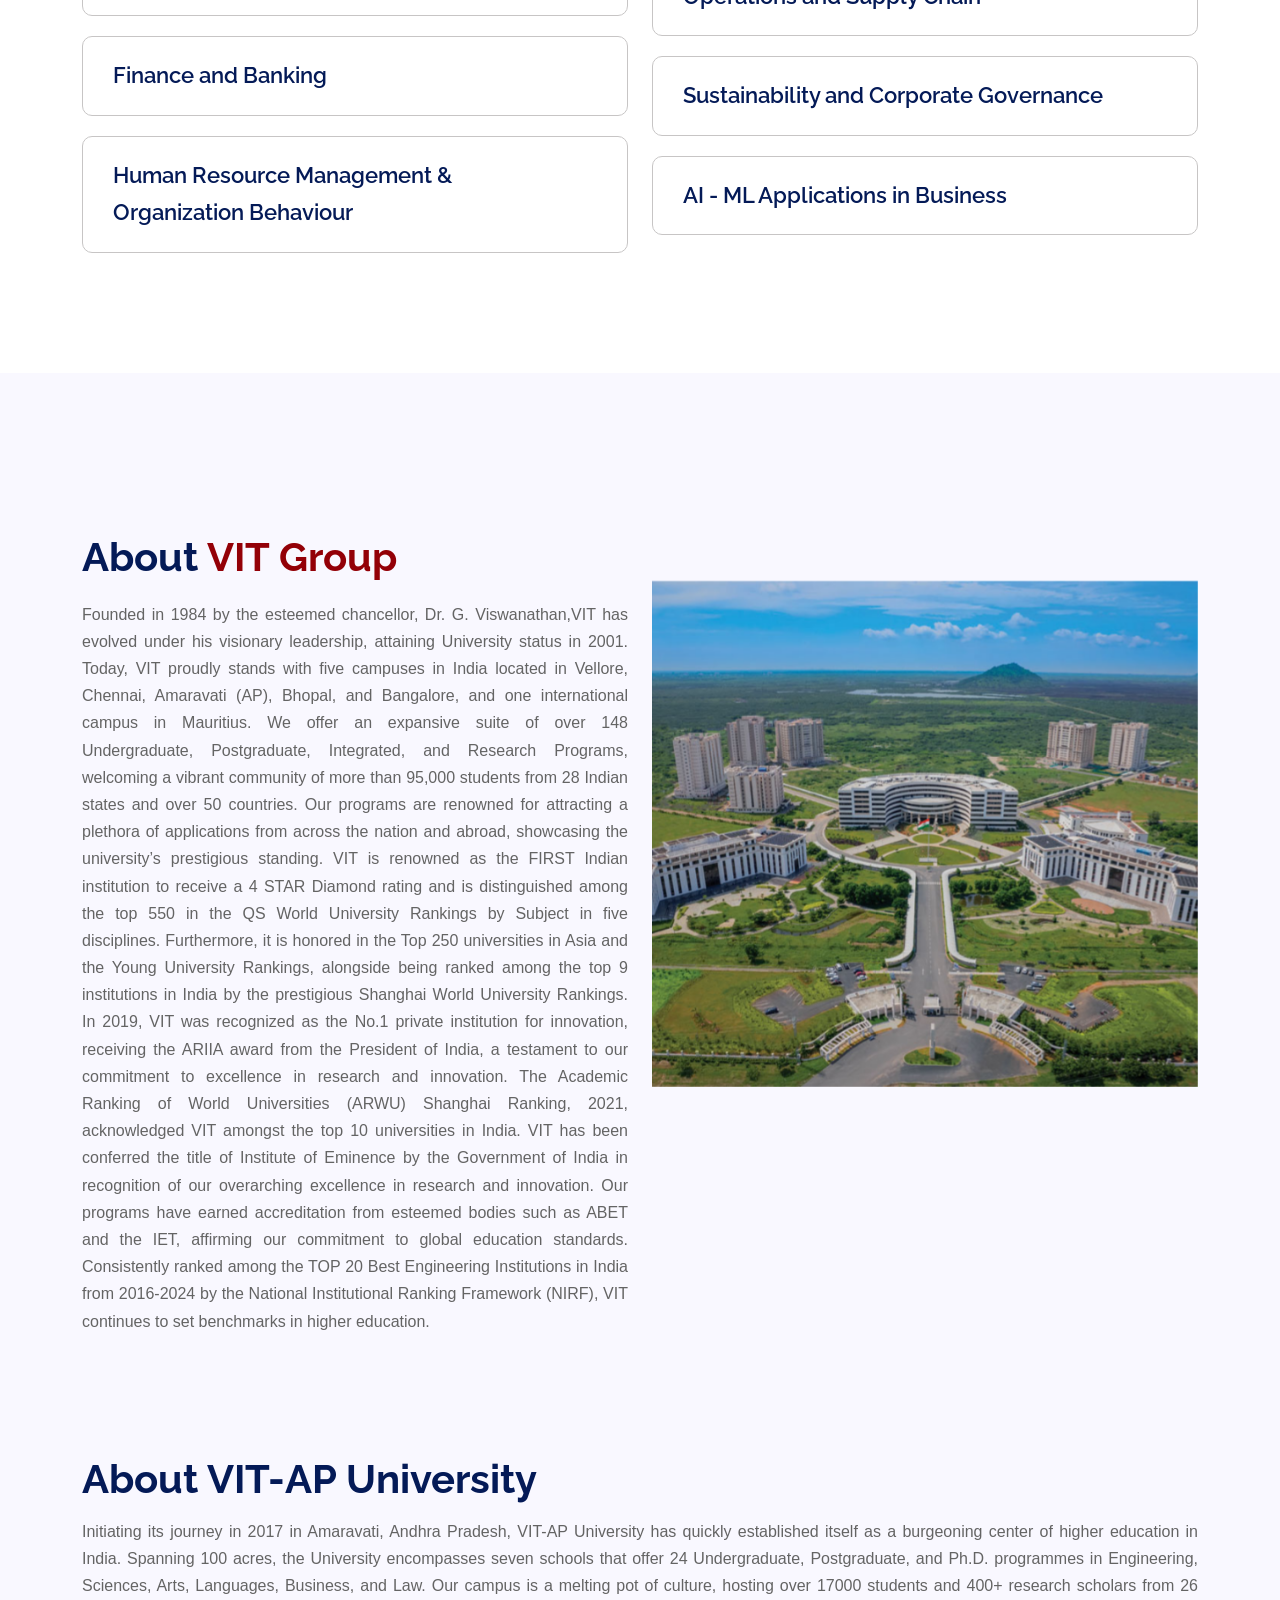
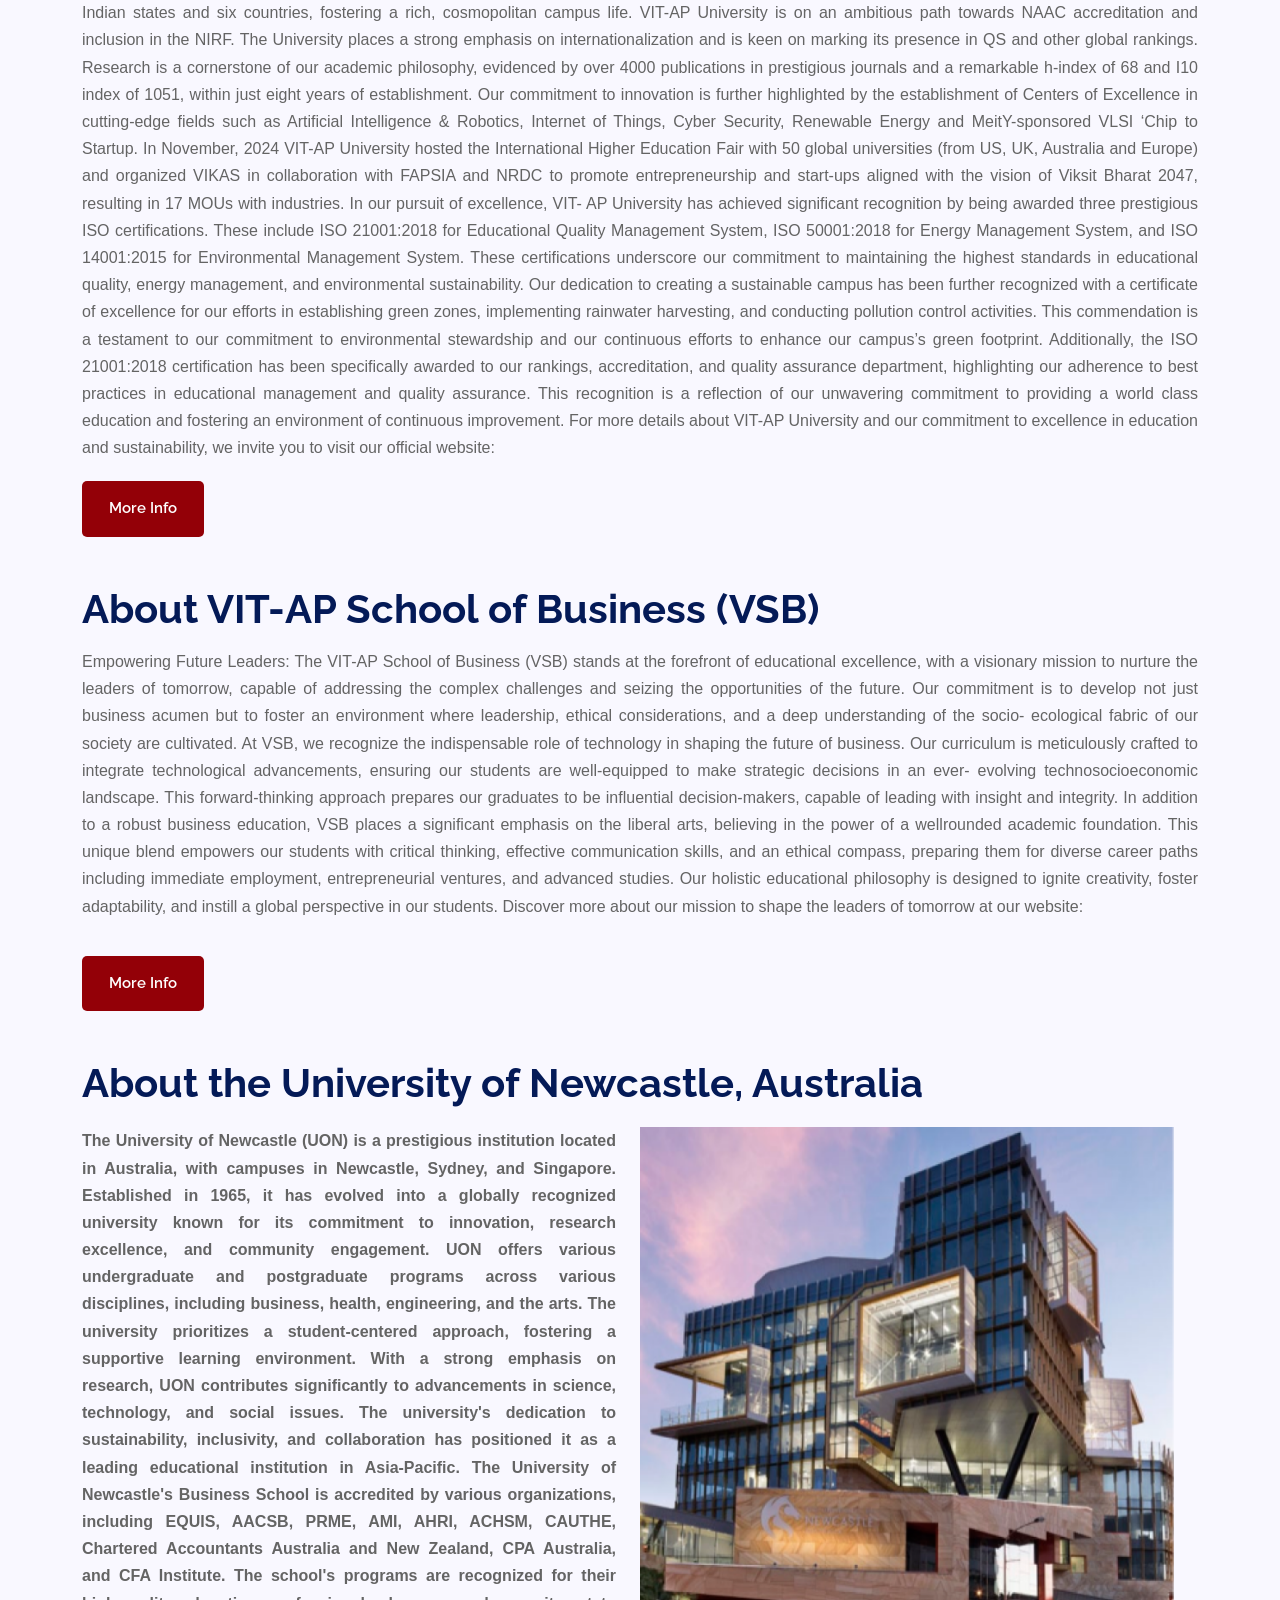
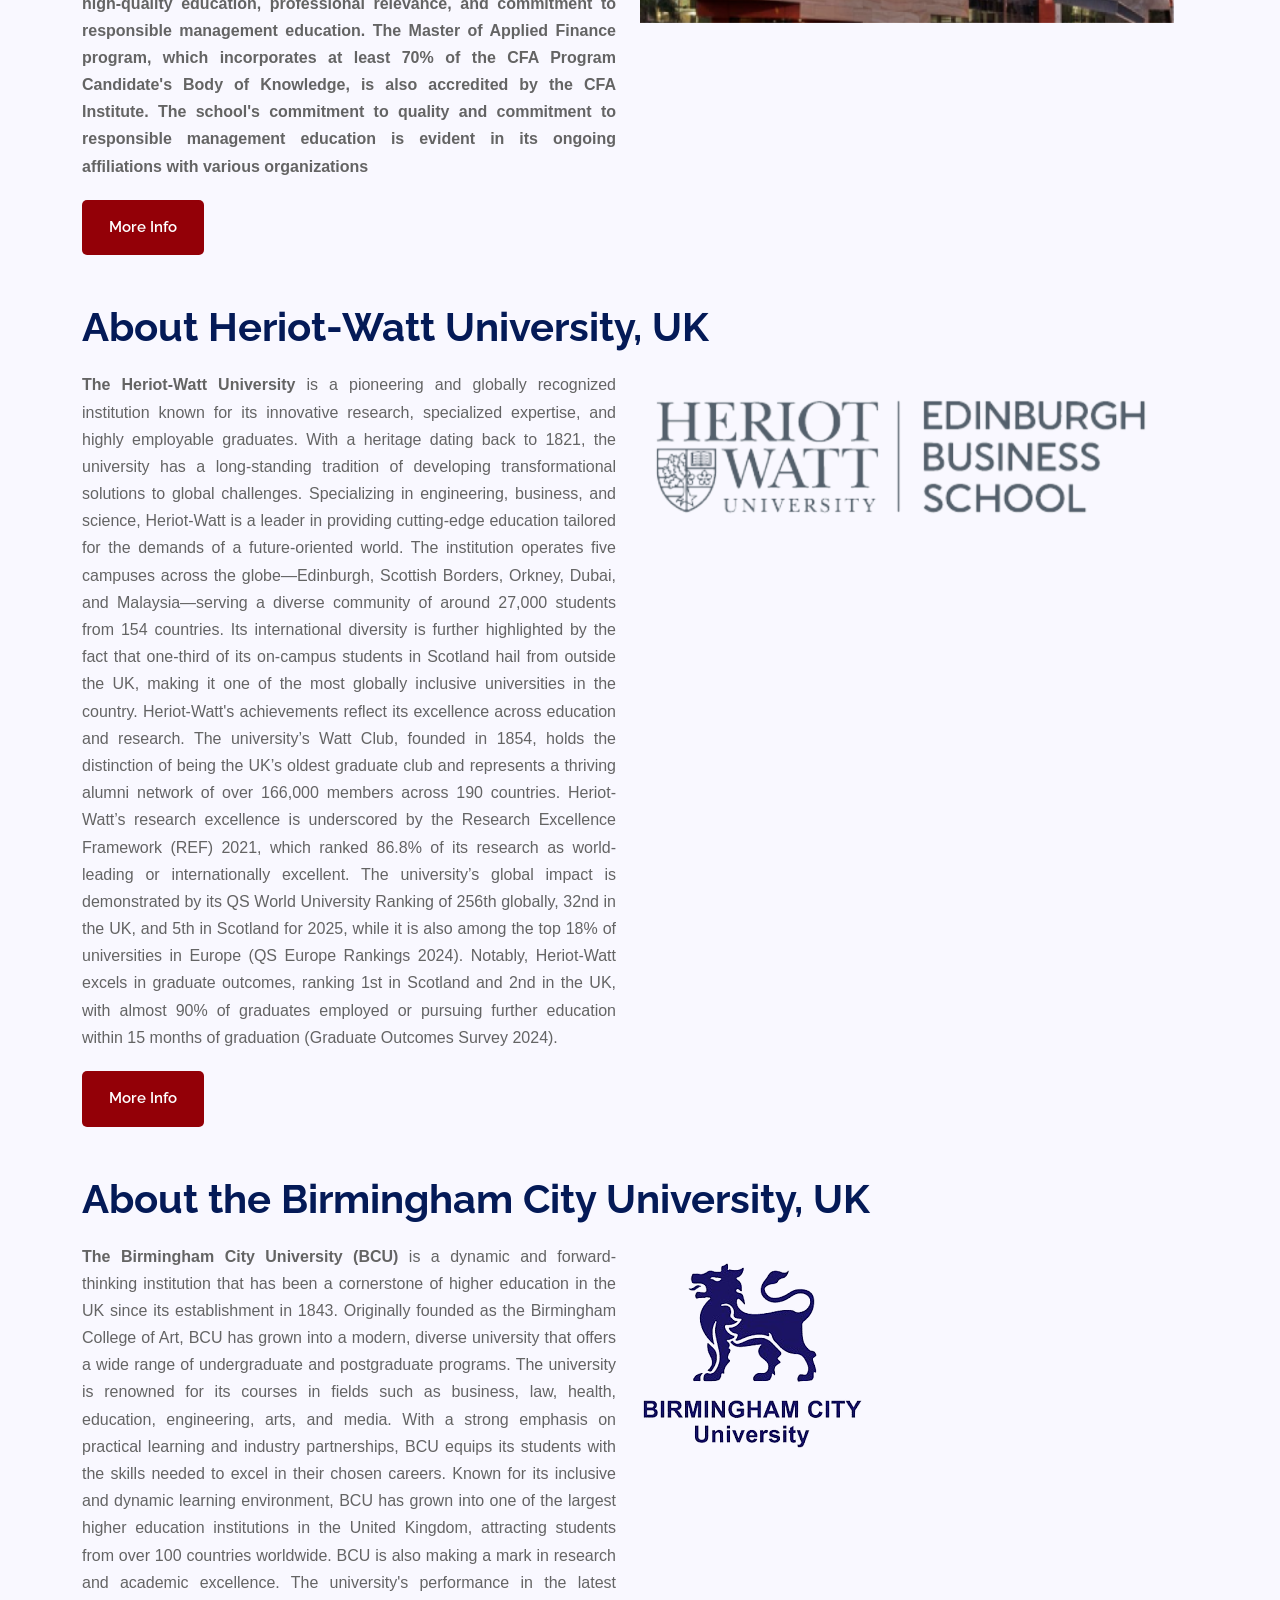
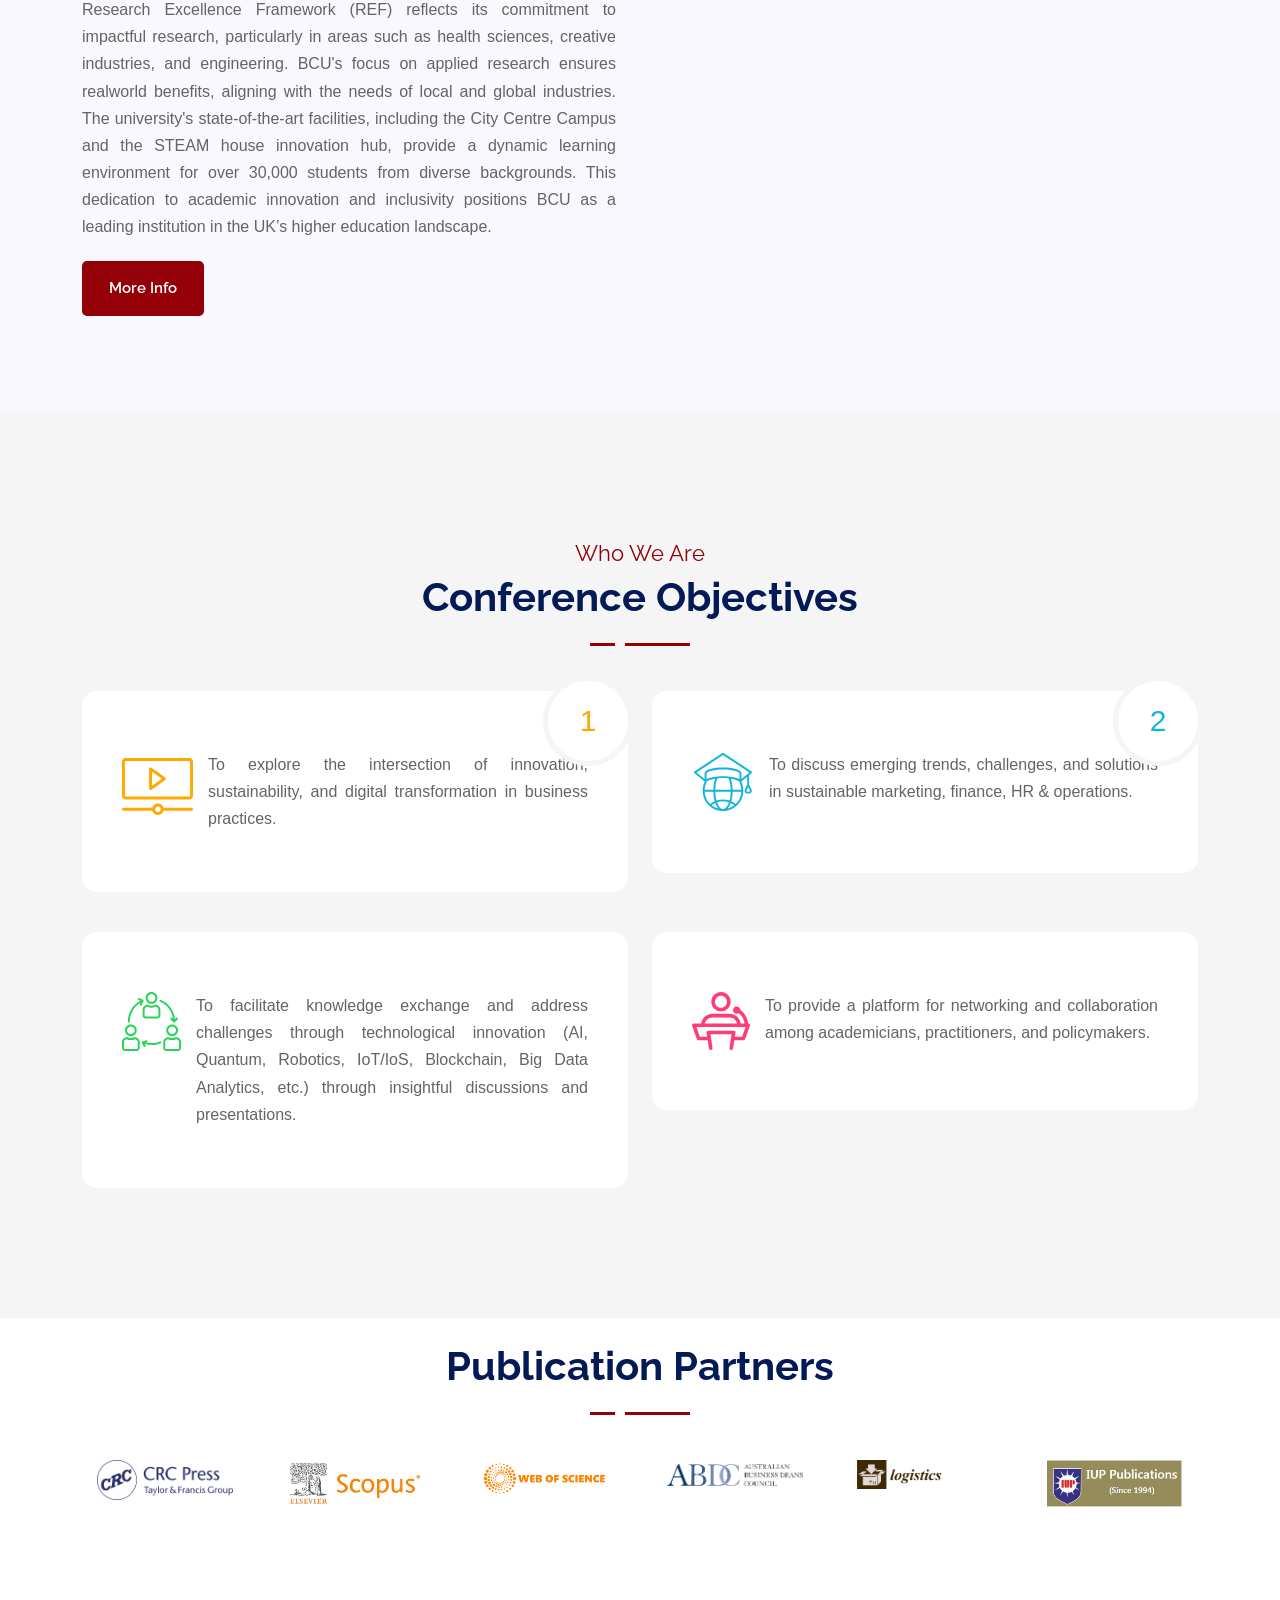
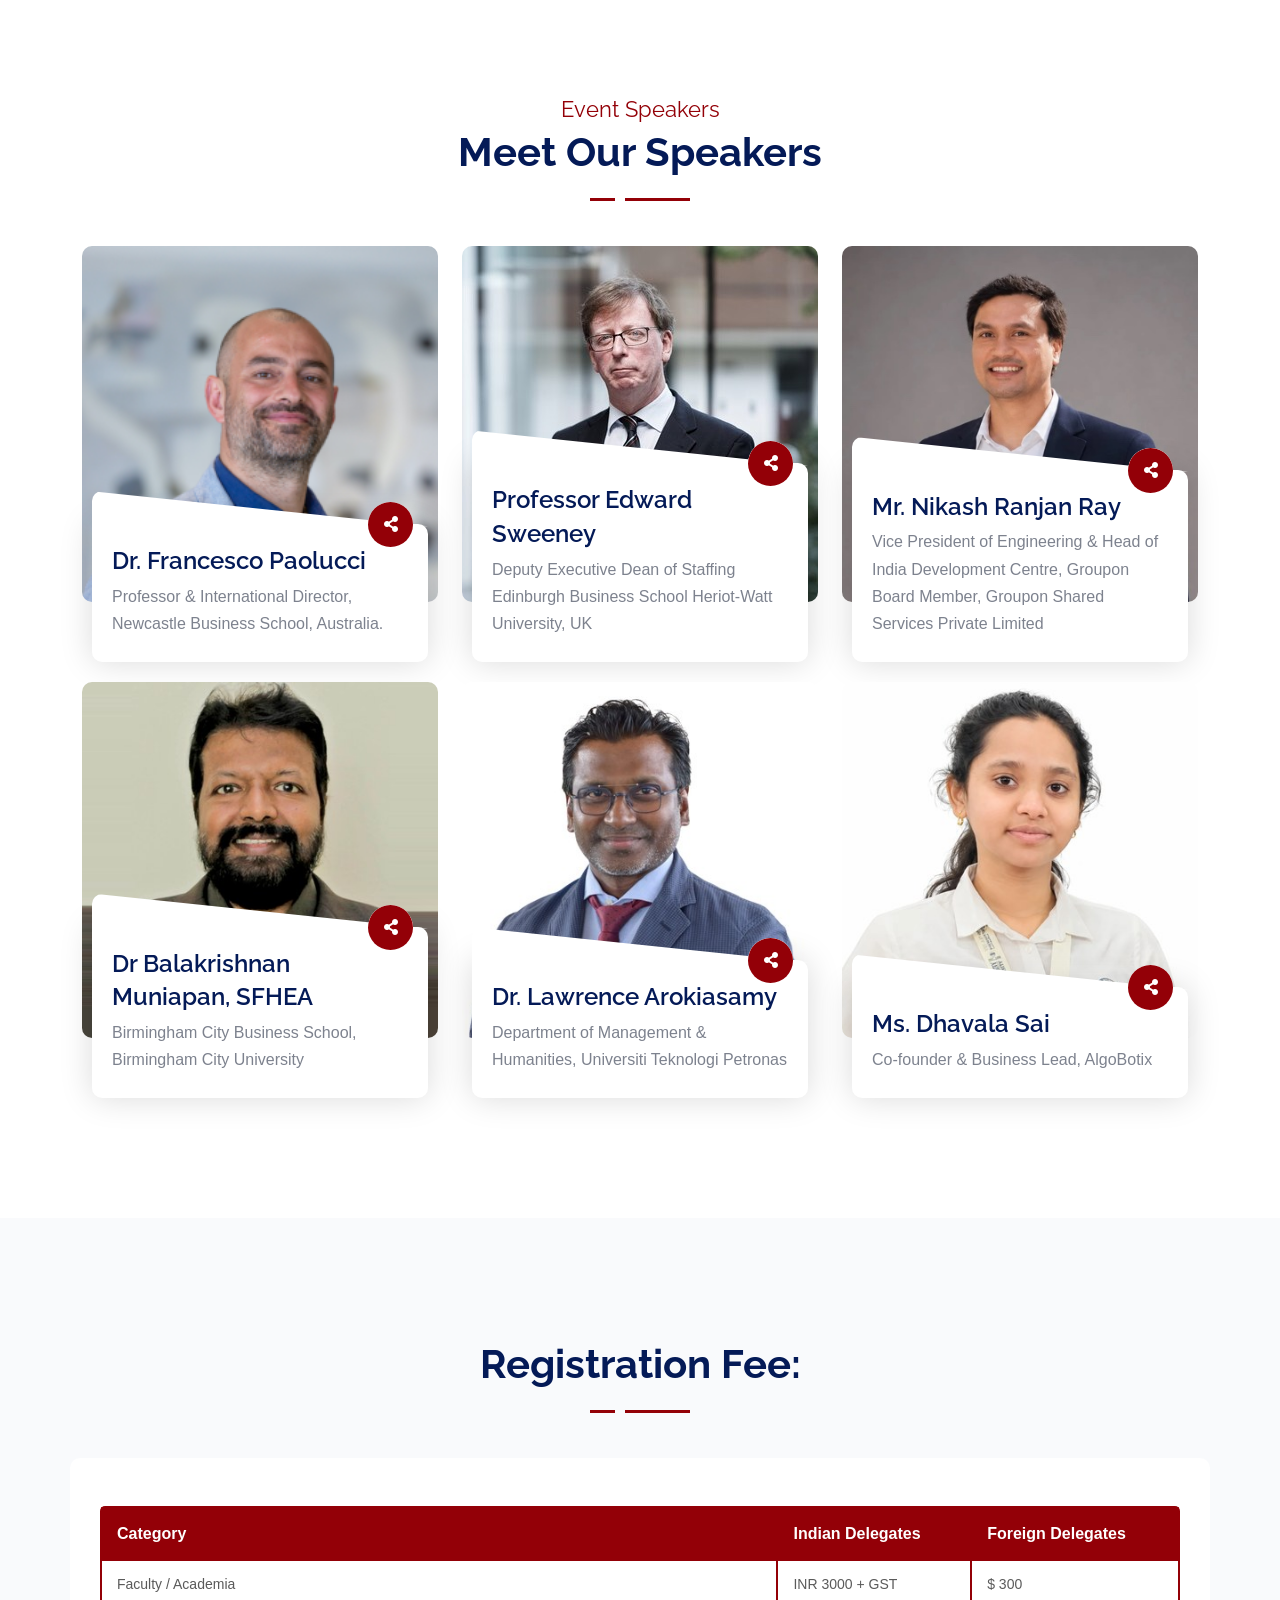
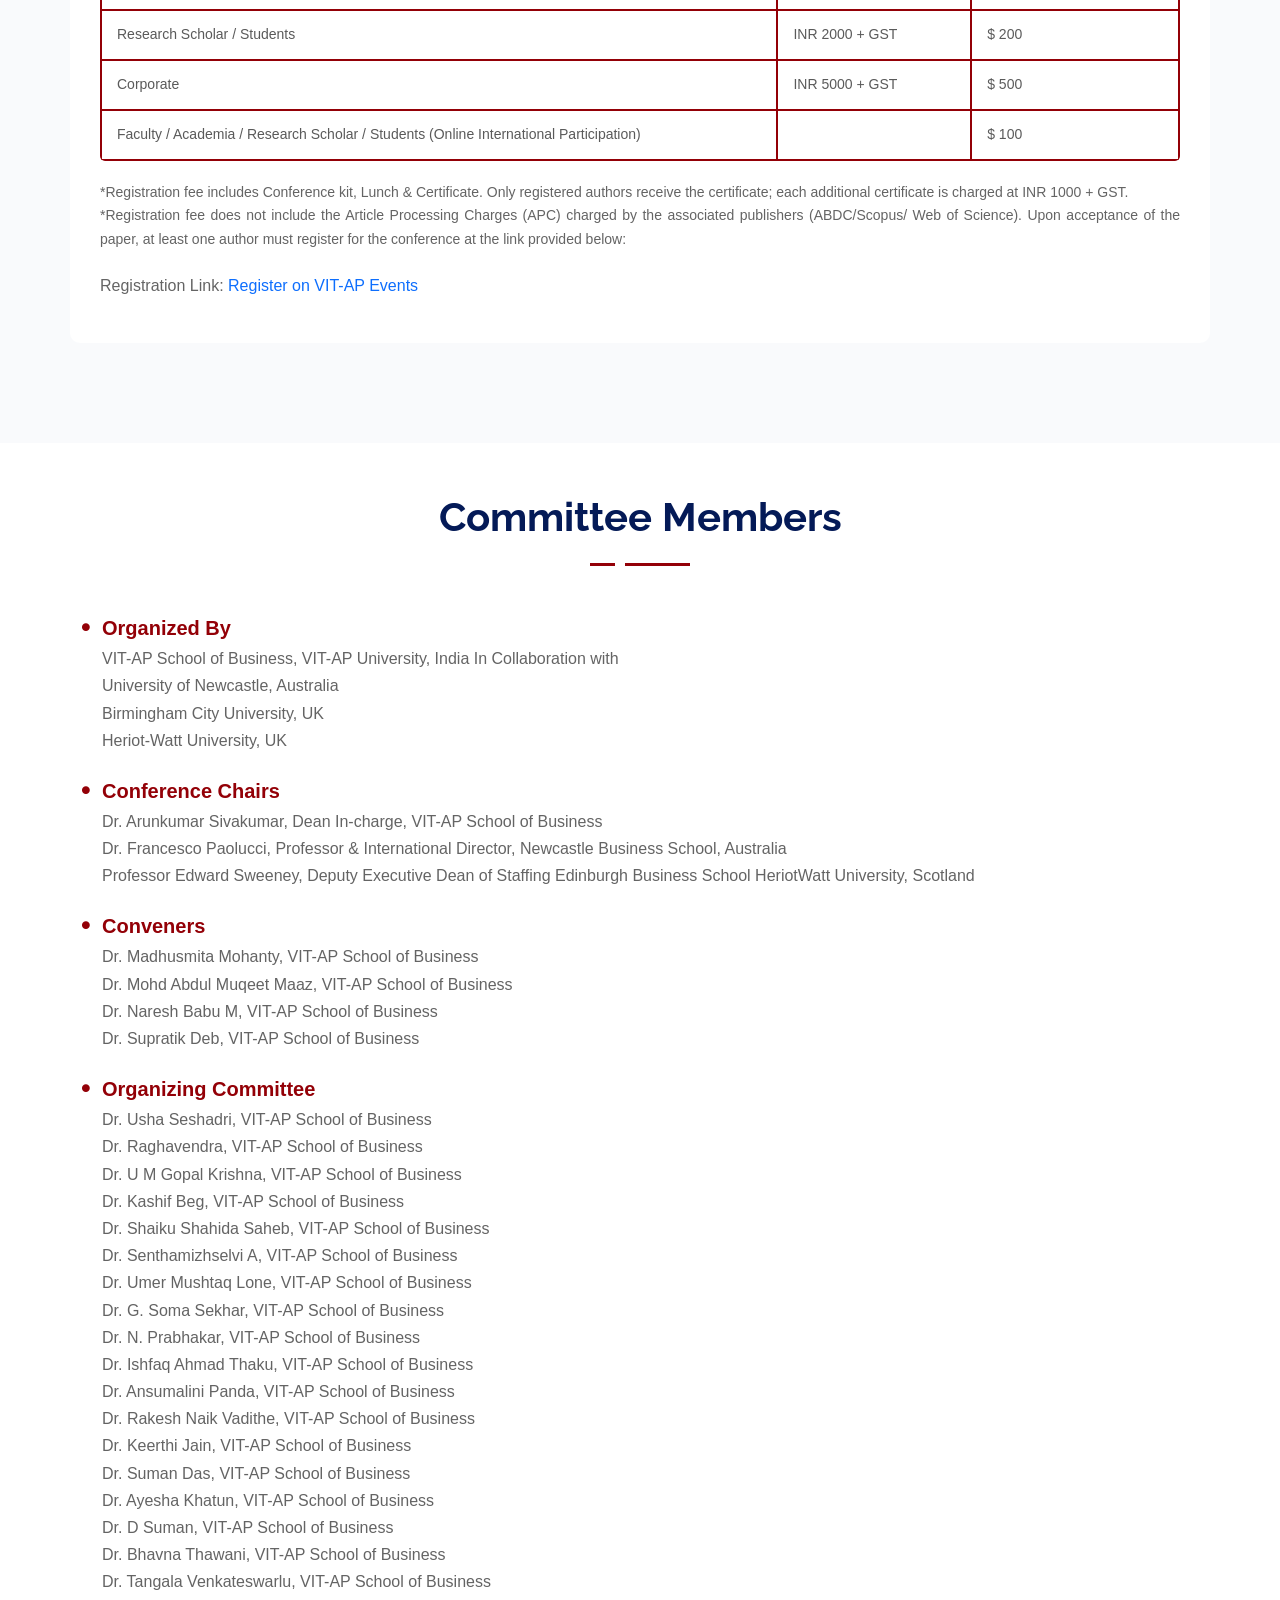
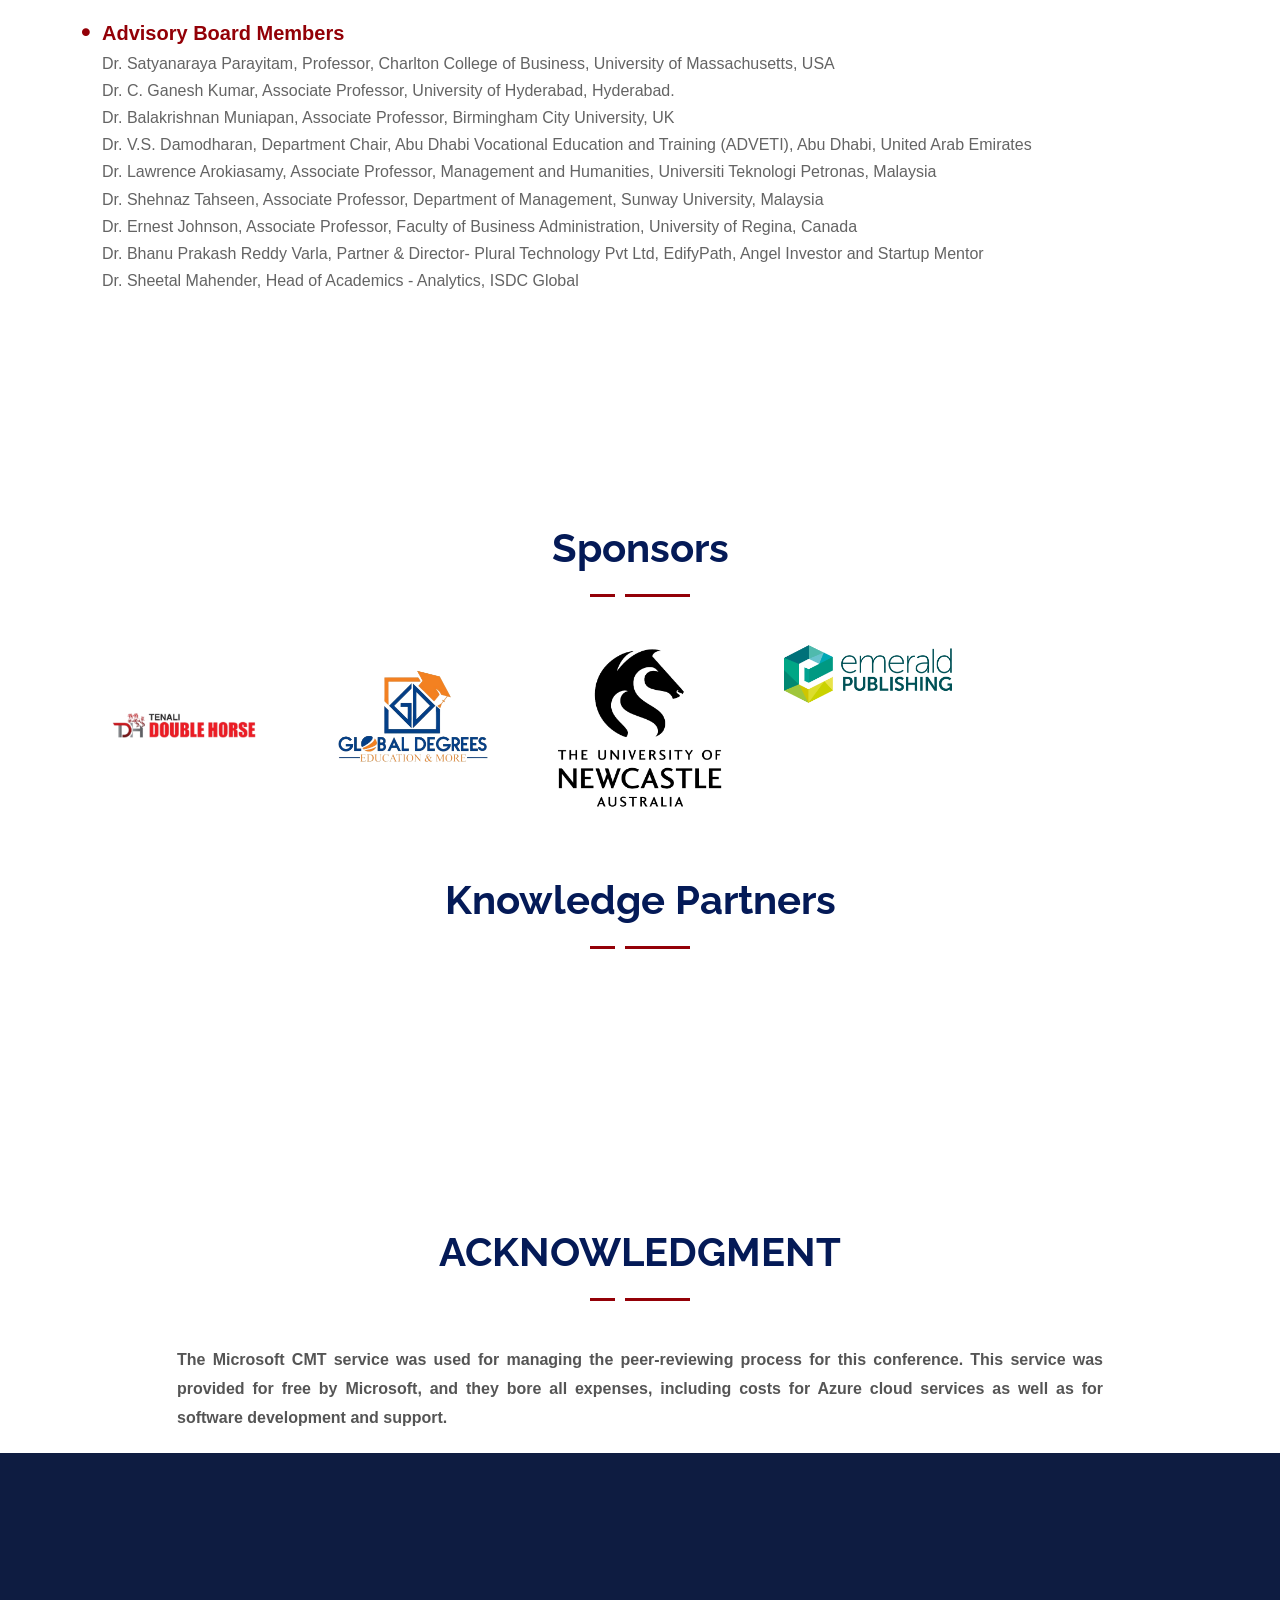
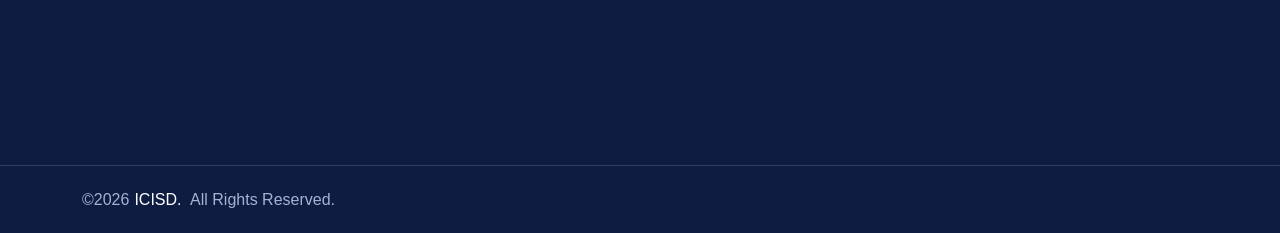
==== commit 95d0ced7: "Update Mr. Nikash Ranjan Ray's title Co-Authored-By: Claude Opus 5.5 <noreply@anthropic.com>" ====
--- a/index.html
+++ b/index.html
@@ -1290,8 +1290,8 @@
             </div>
             <div class="content-box">
               <h3 class="title"><a href="https://icisd.in/speaker-single.html">Mr. Nikash Ranjan Ray</a></h3>
-              <div class="sub-title">Vice President of Engineering,
-Groupon (NASDAQ-listed)
+              <div class="sub-title">Vice President of Engineering &amp; Head of India Development Centre, Groupon<br>
+Board Member, Groupon Shared Services Private Limited
               </div>
               <div class="speaker-social">
                 <ul>
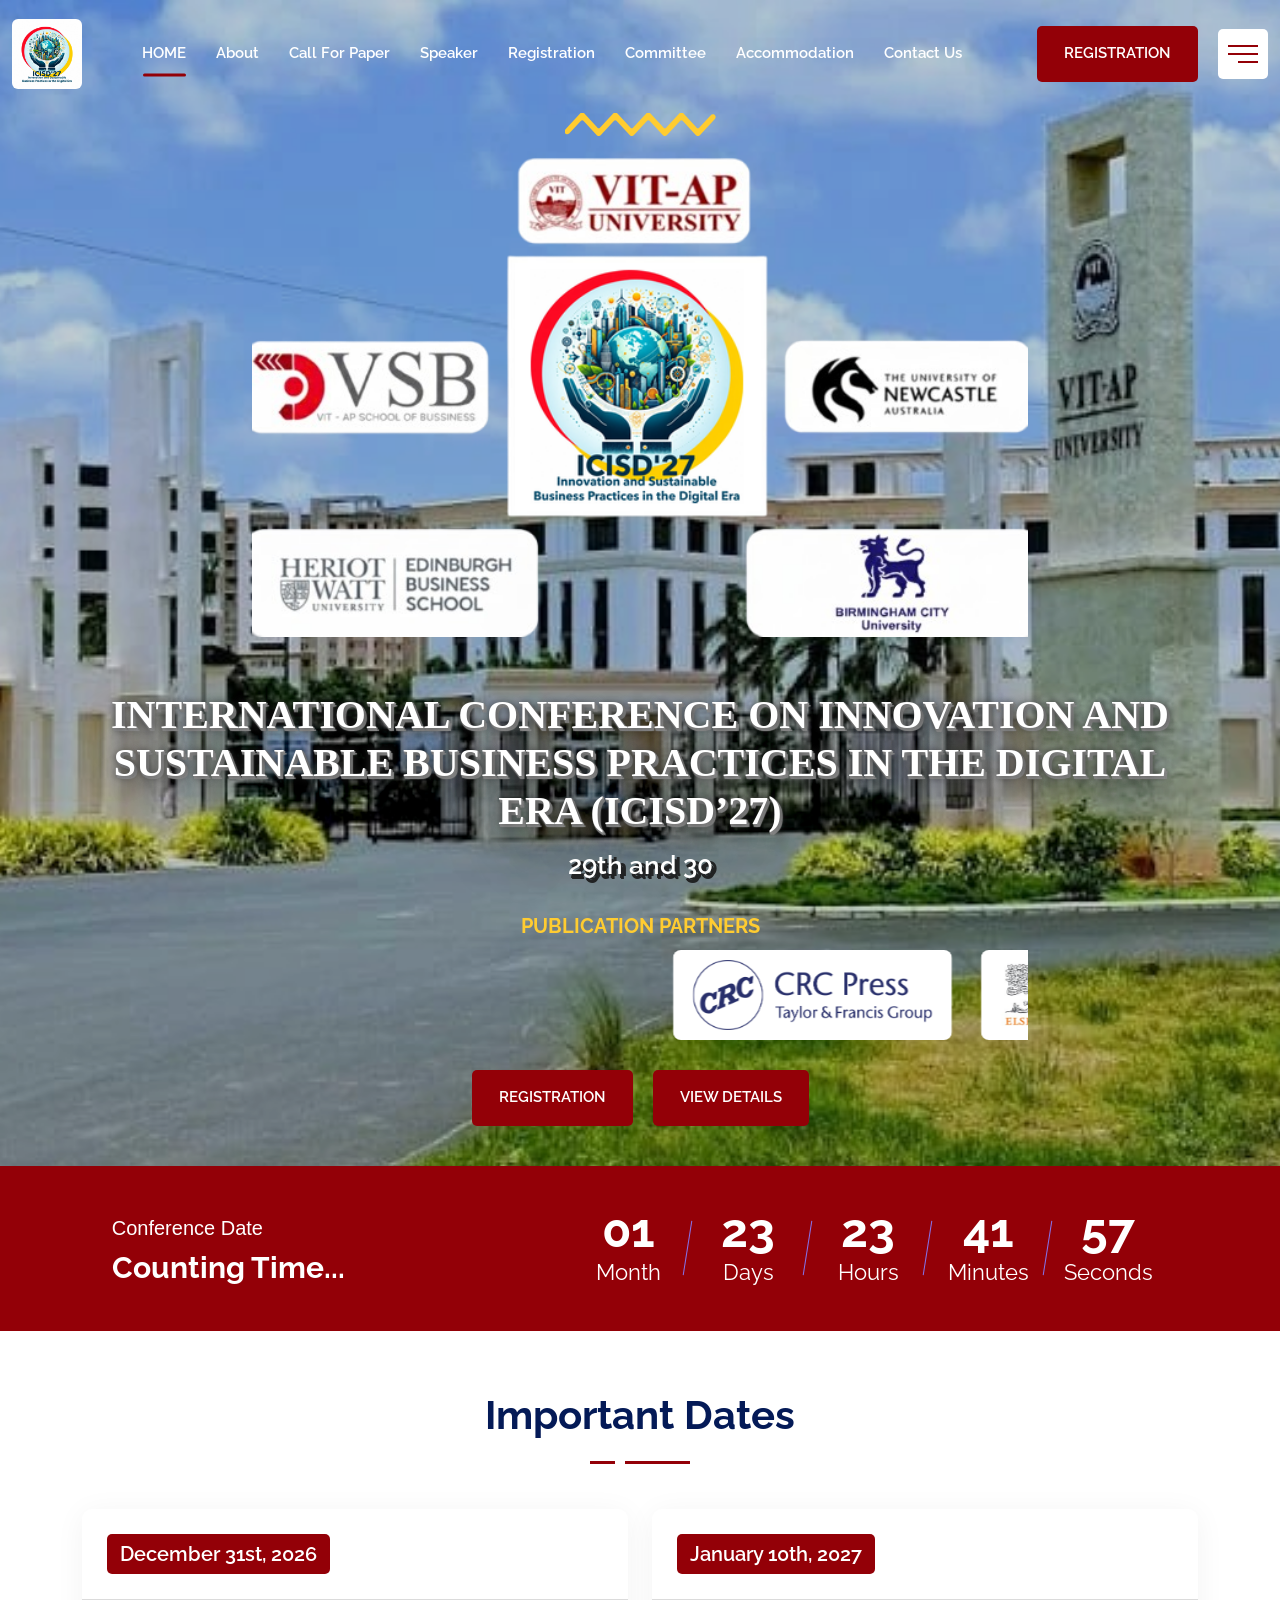
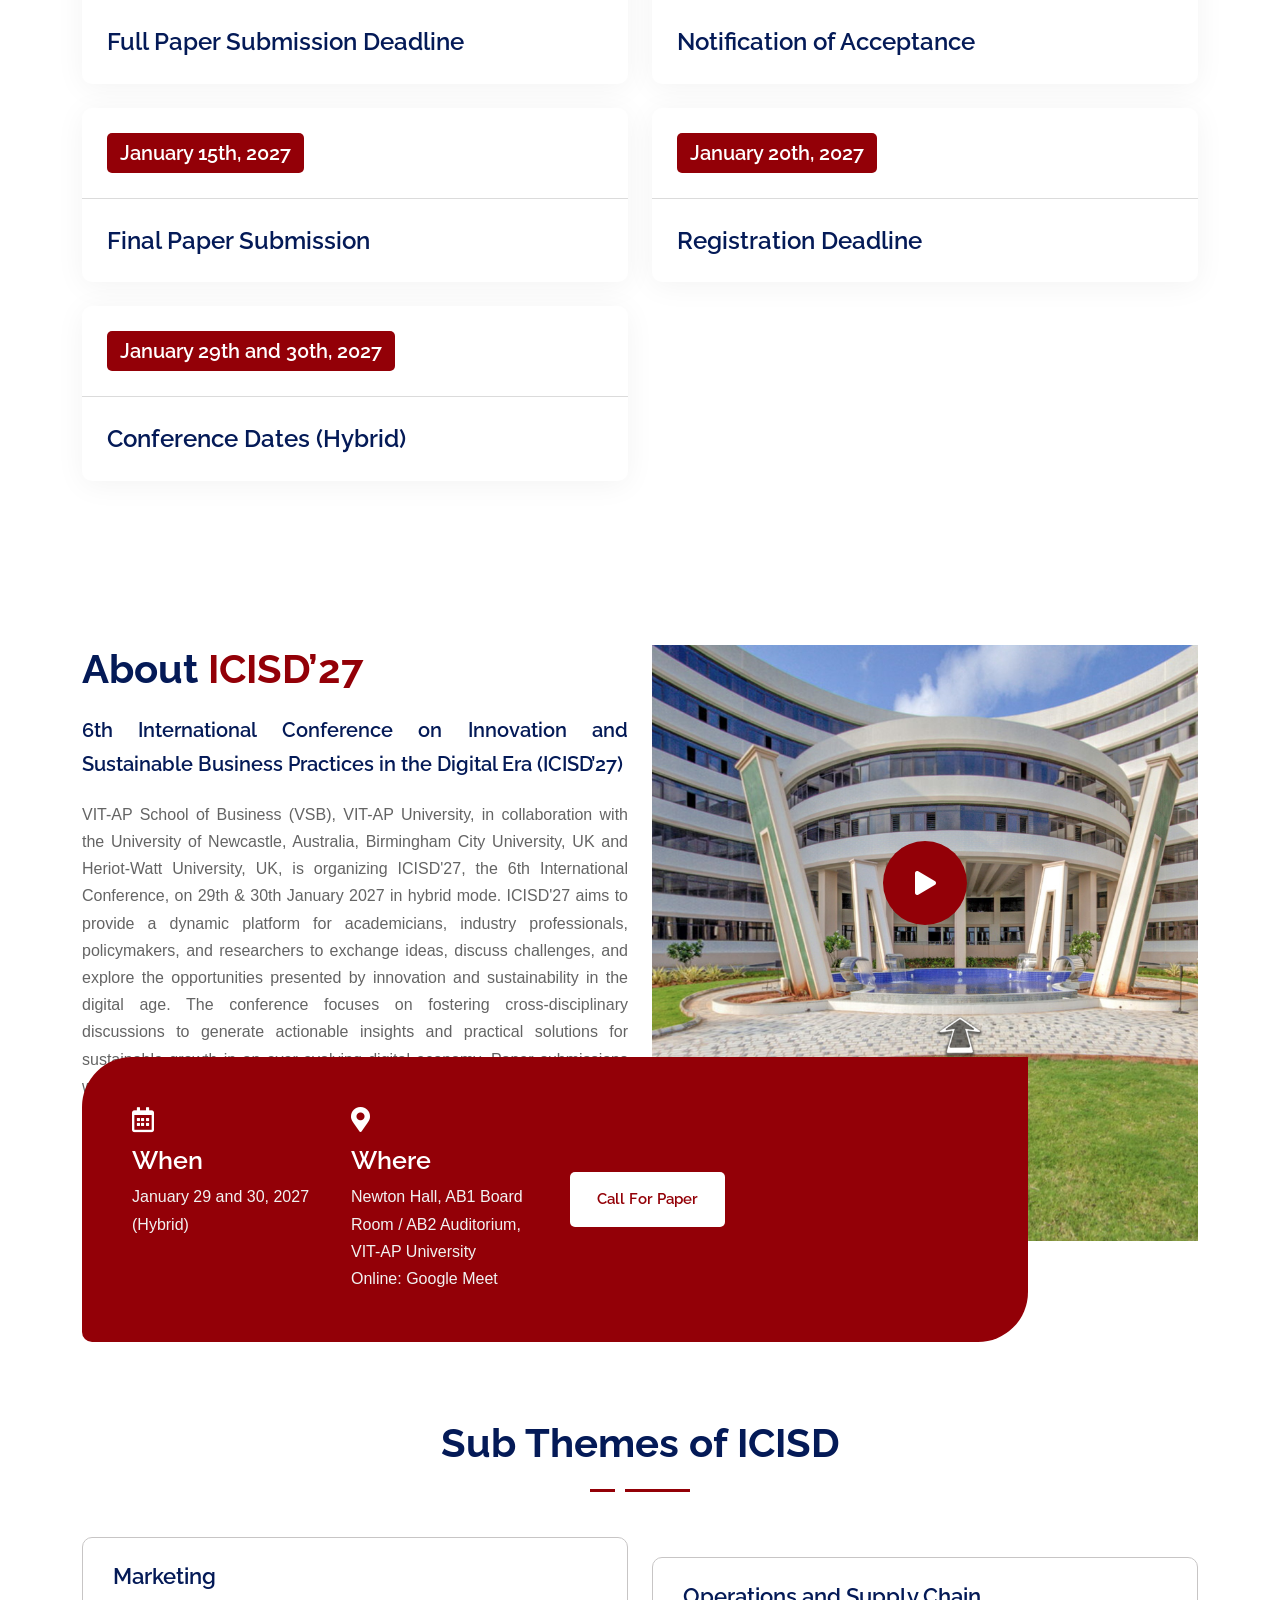
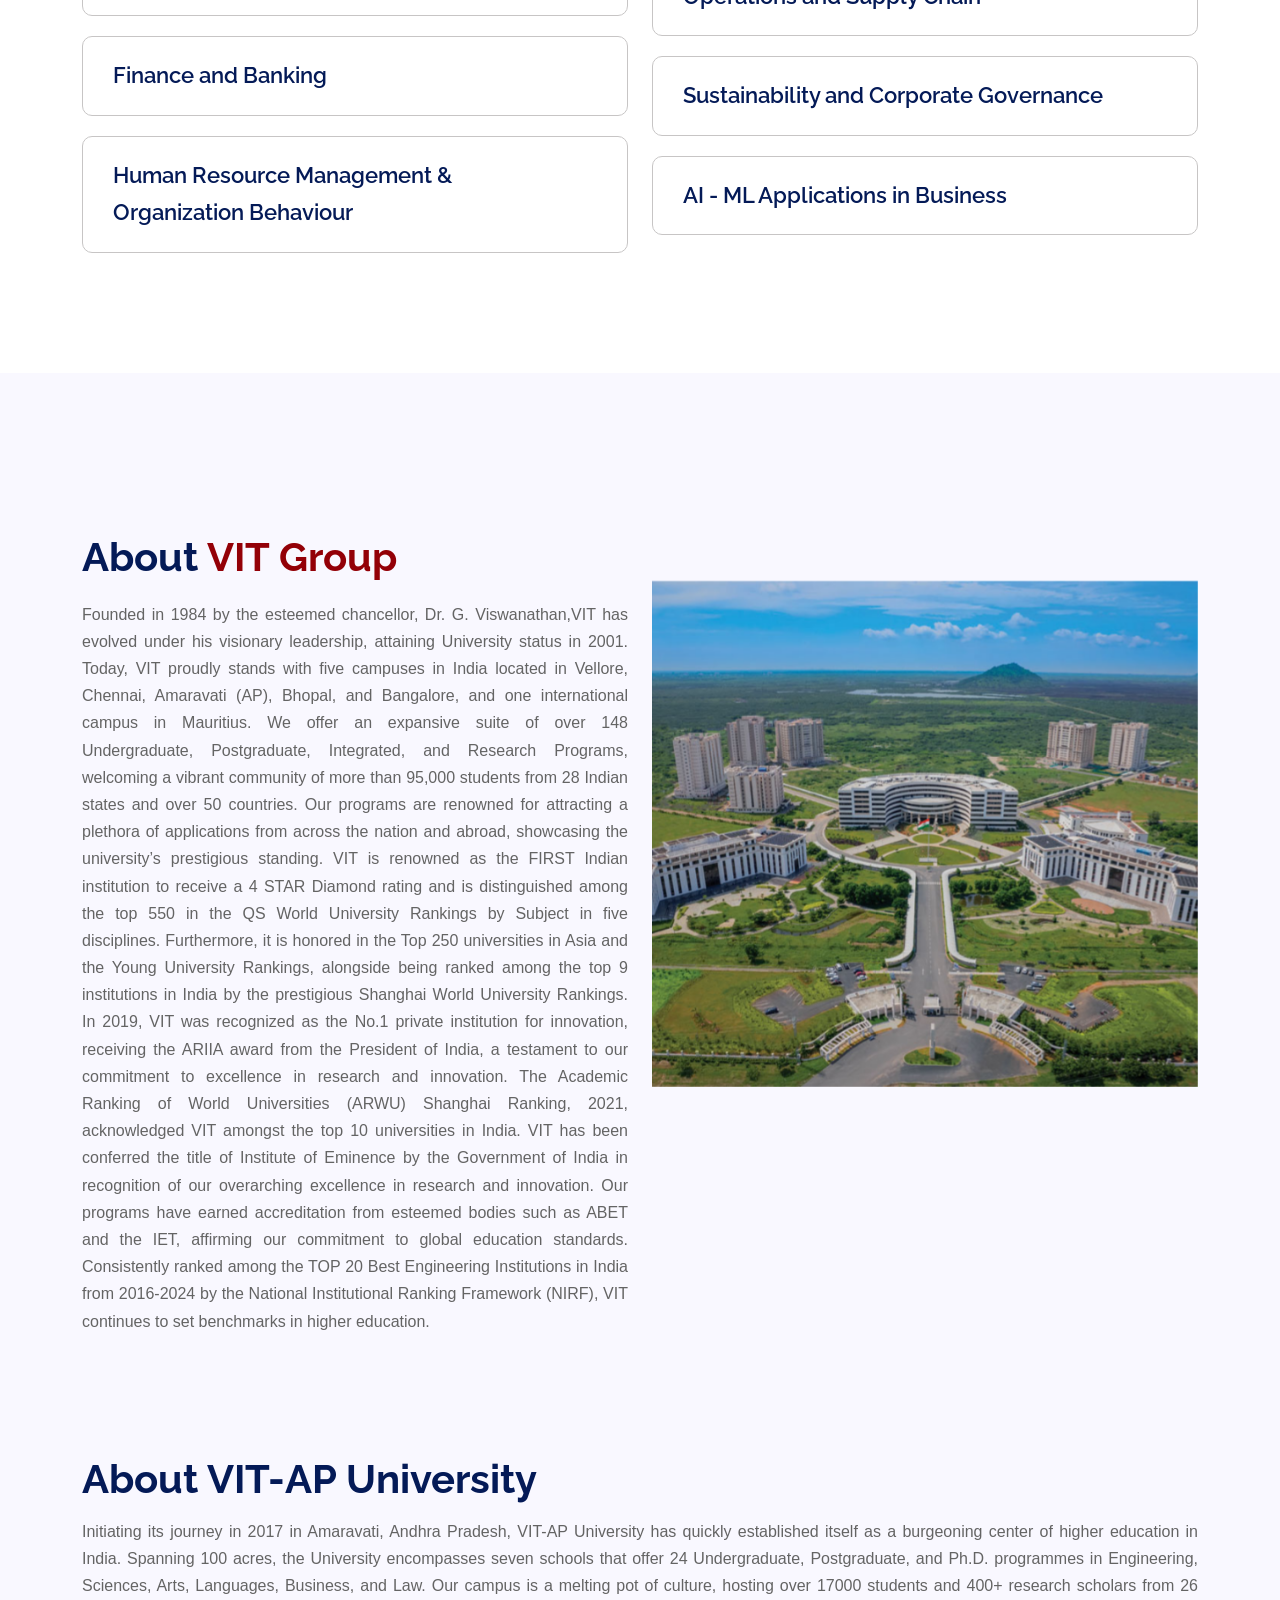
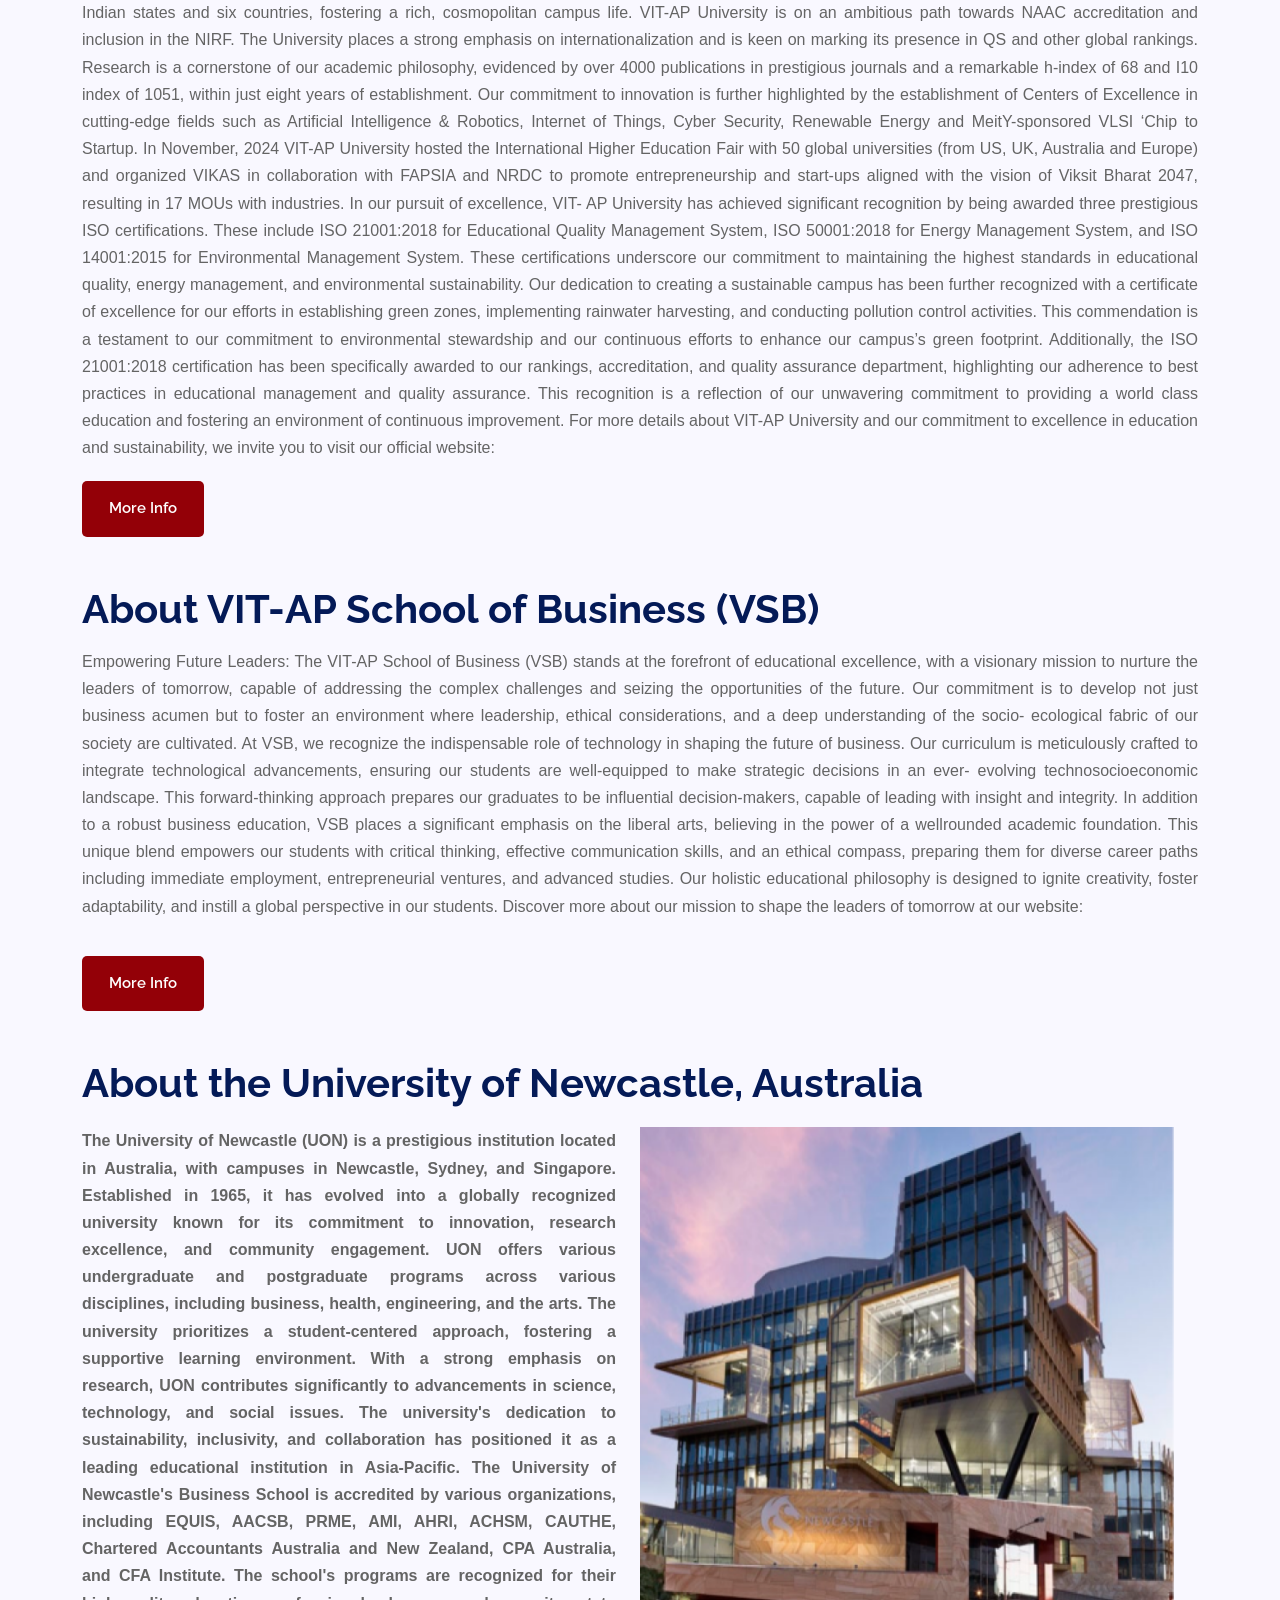
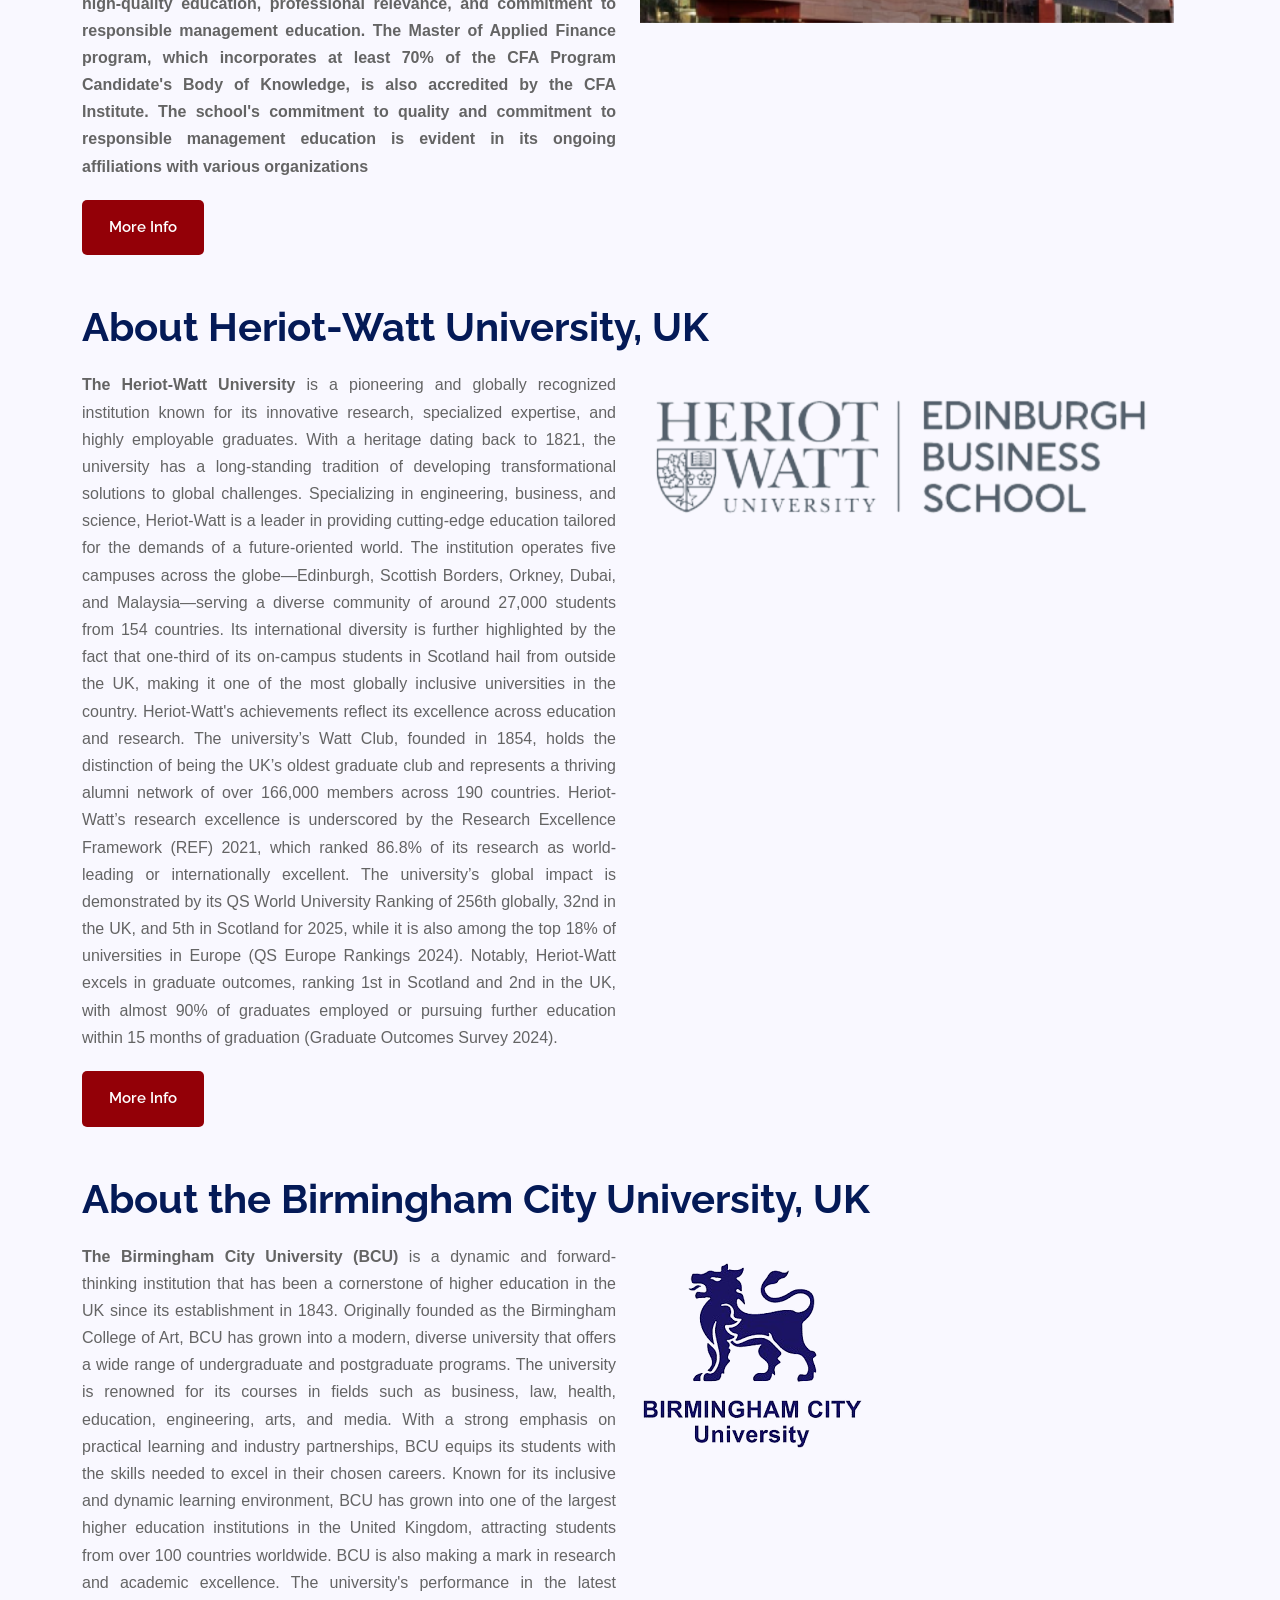
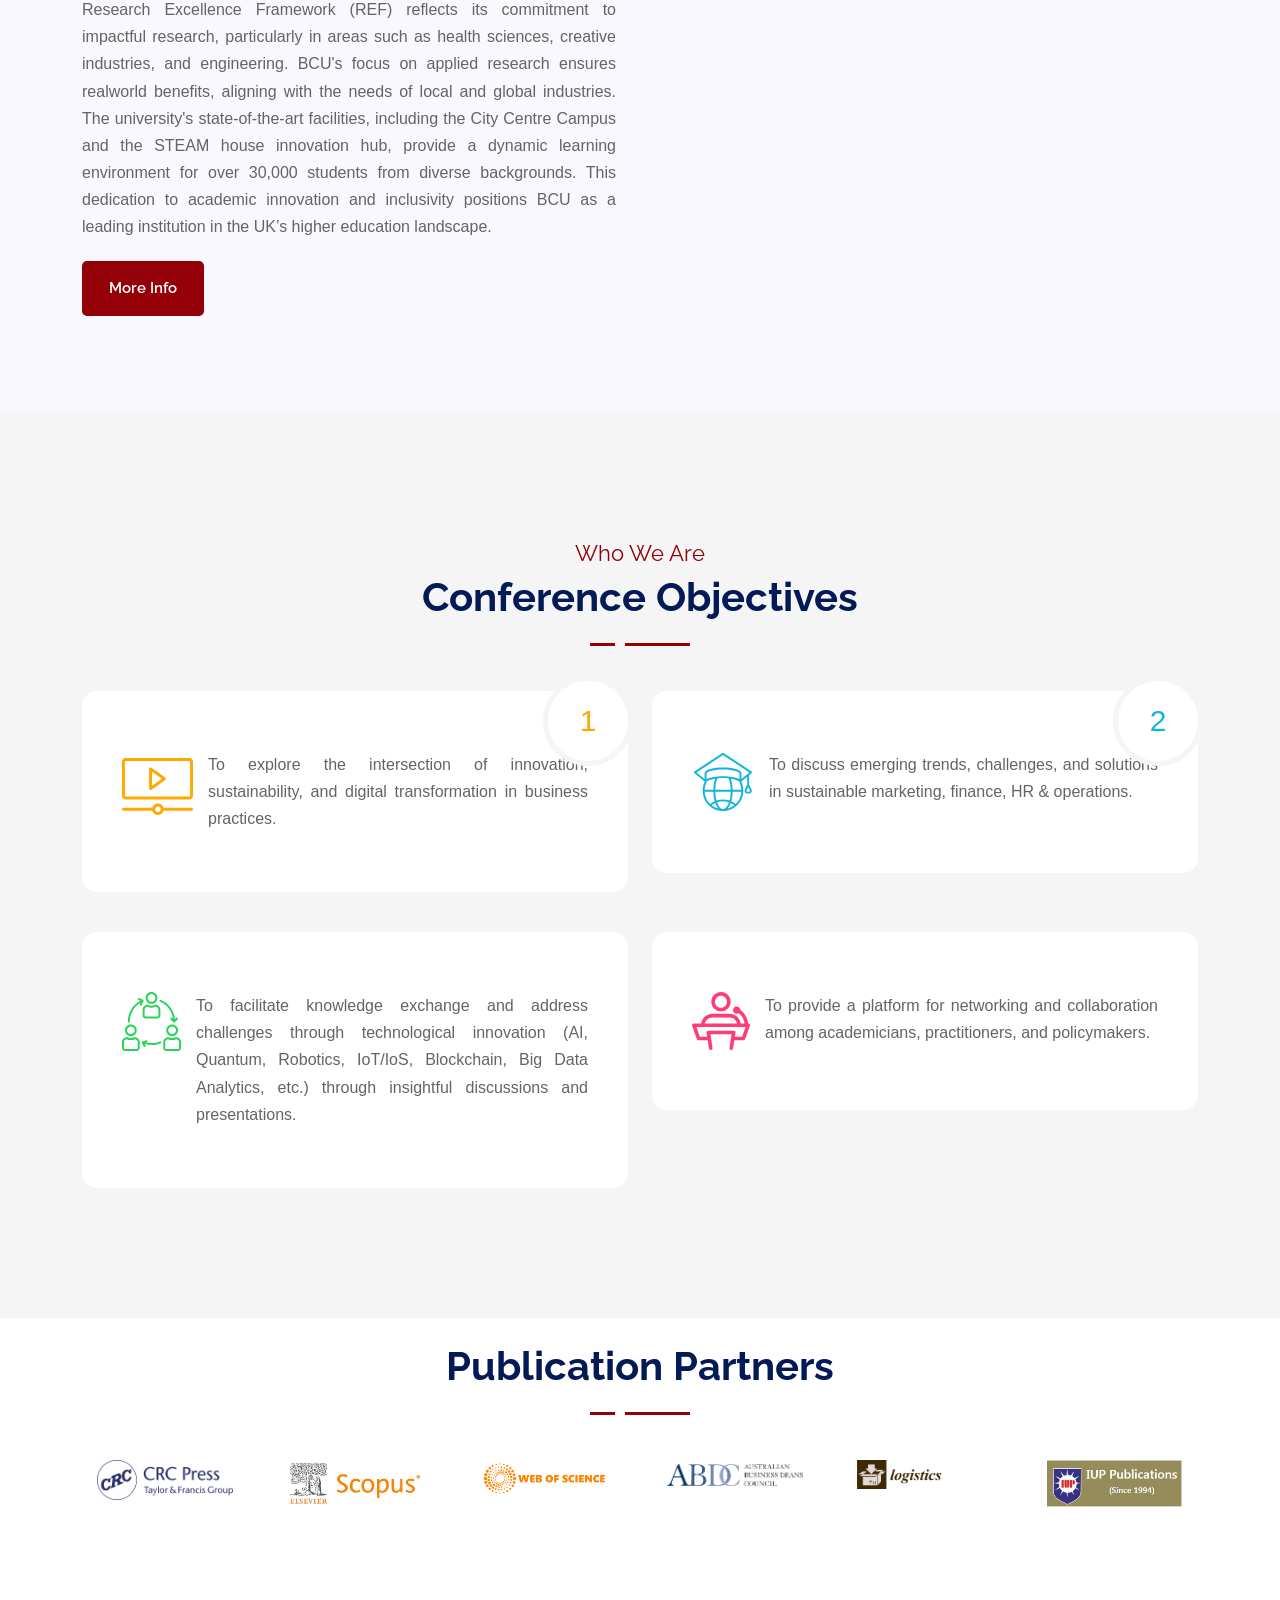
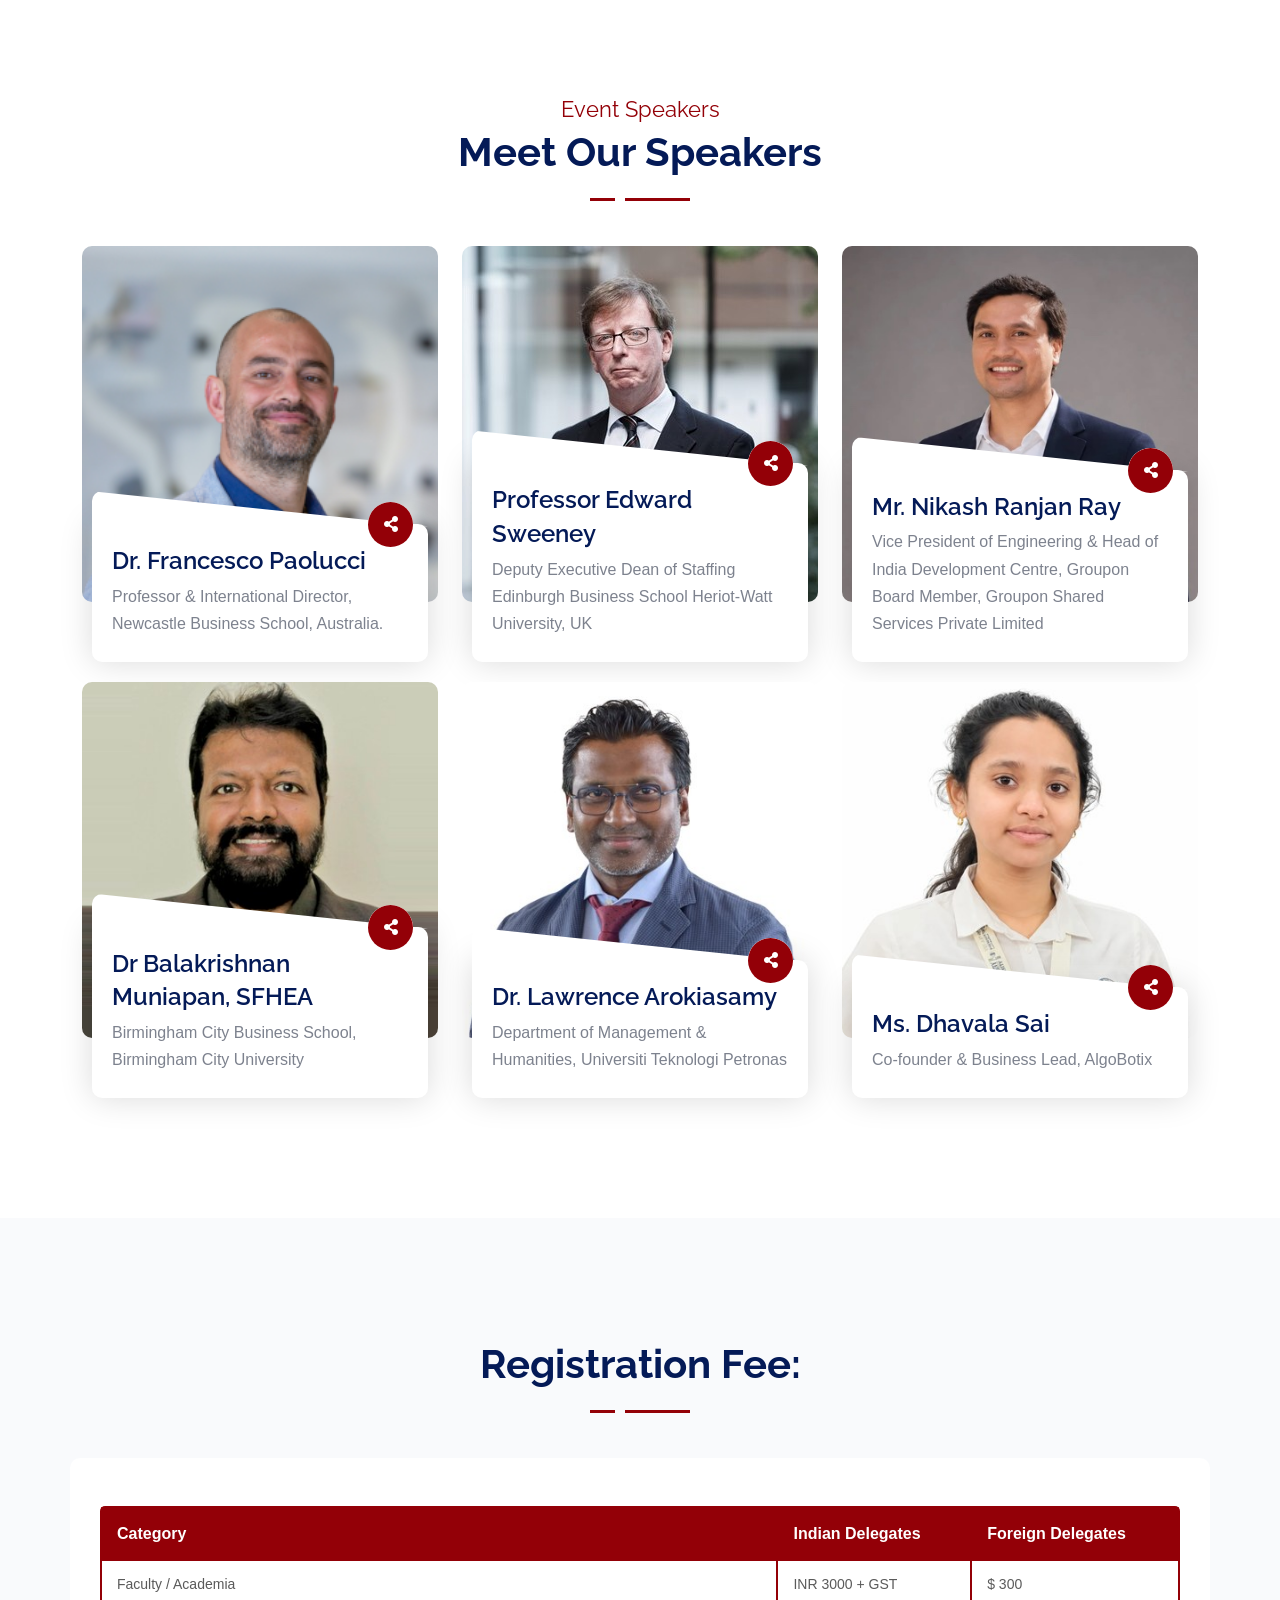
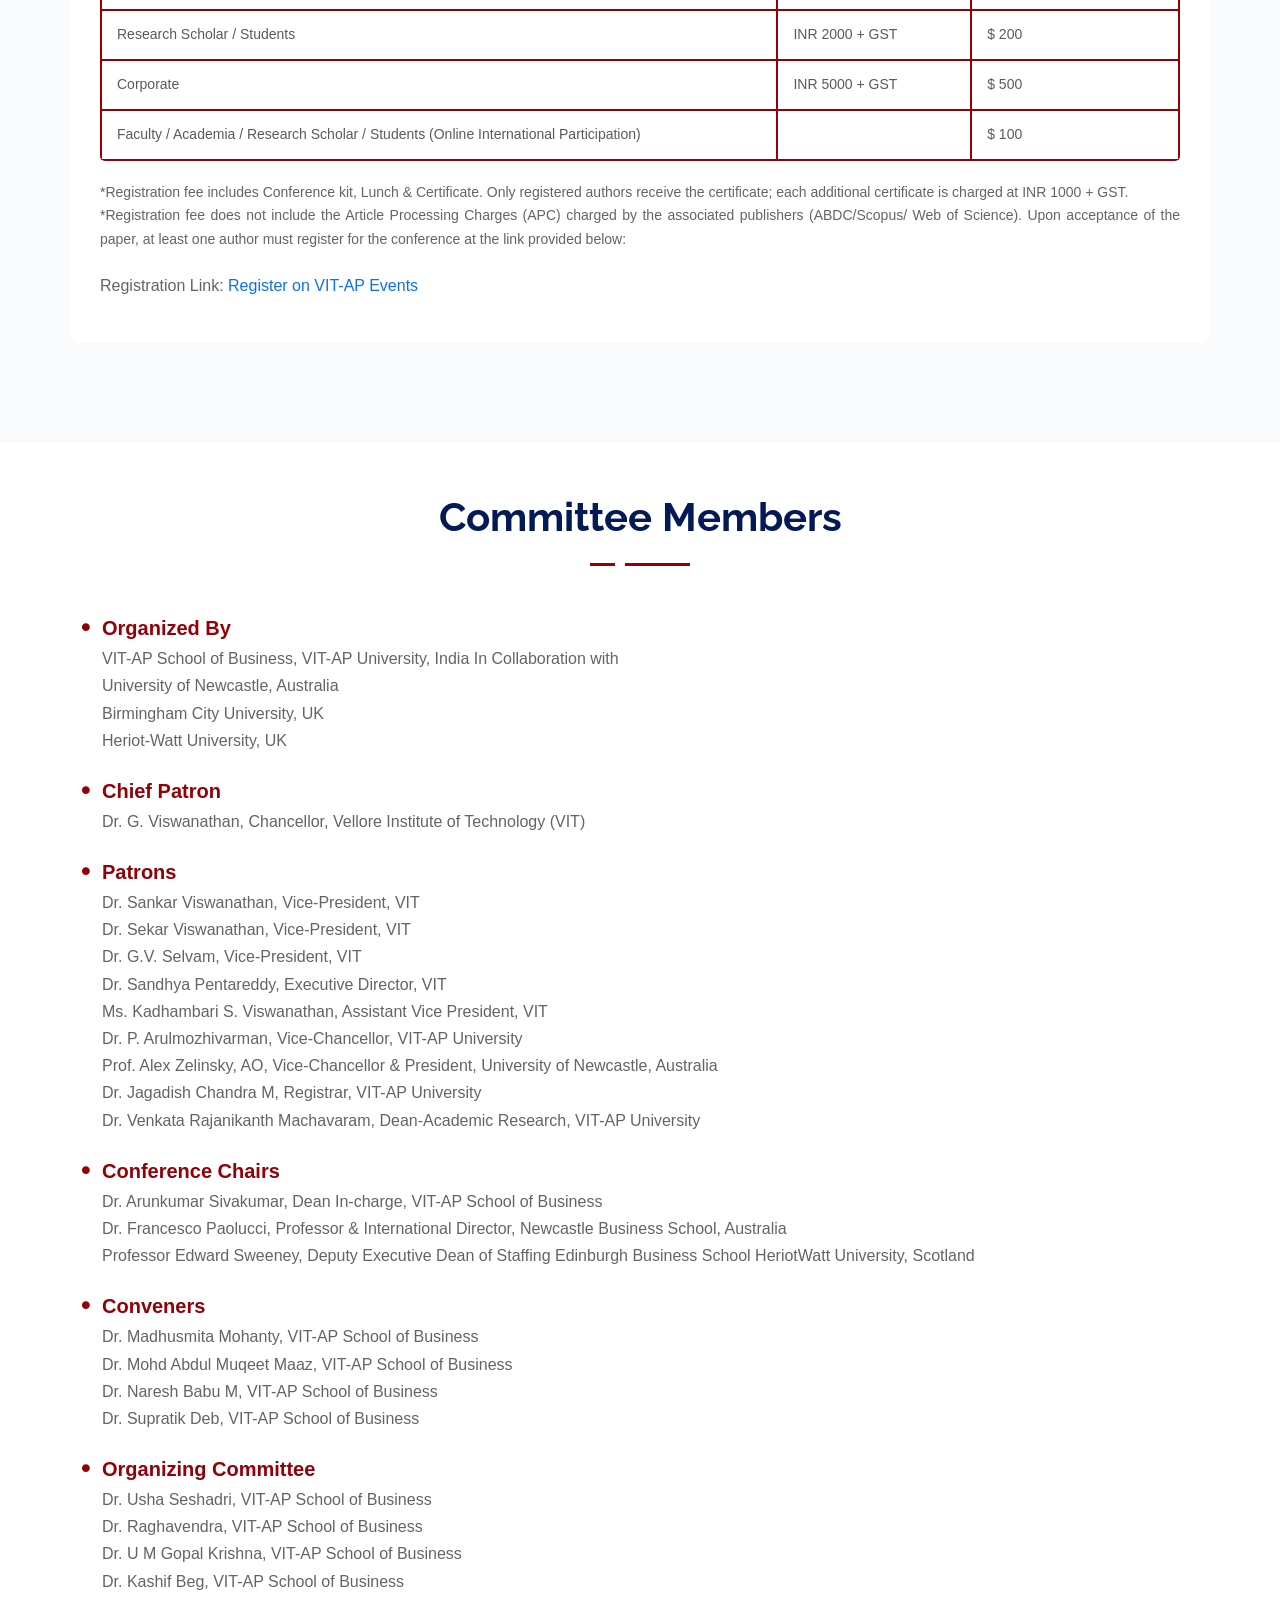
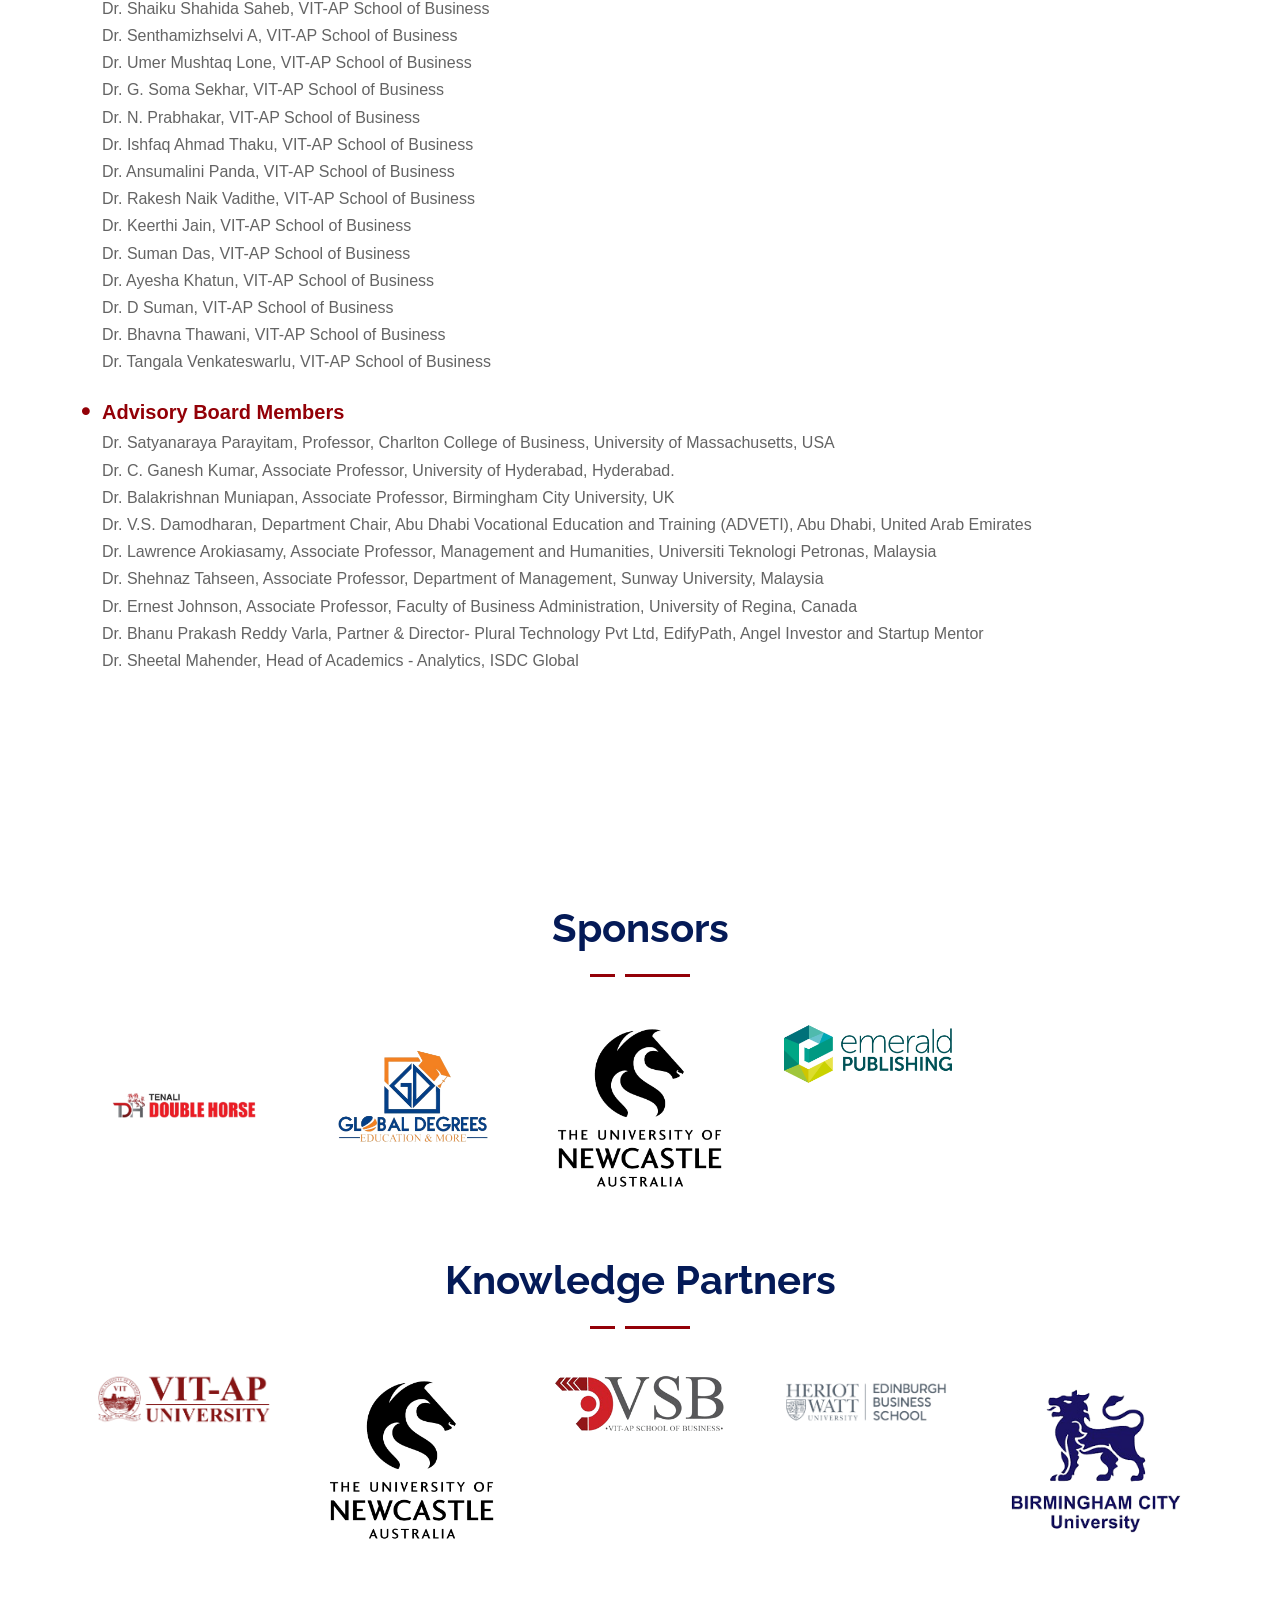
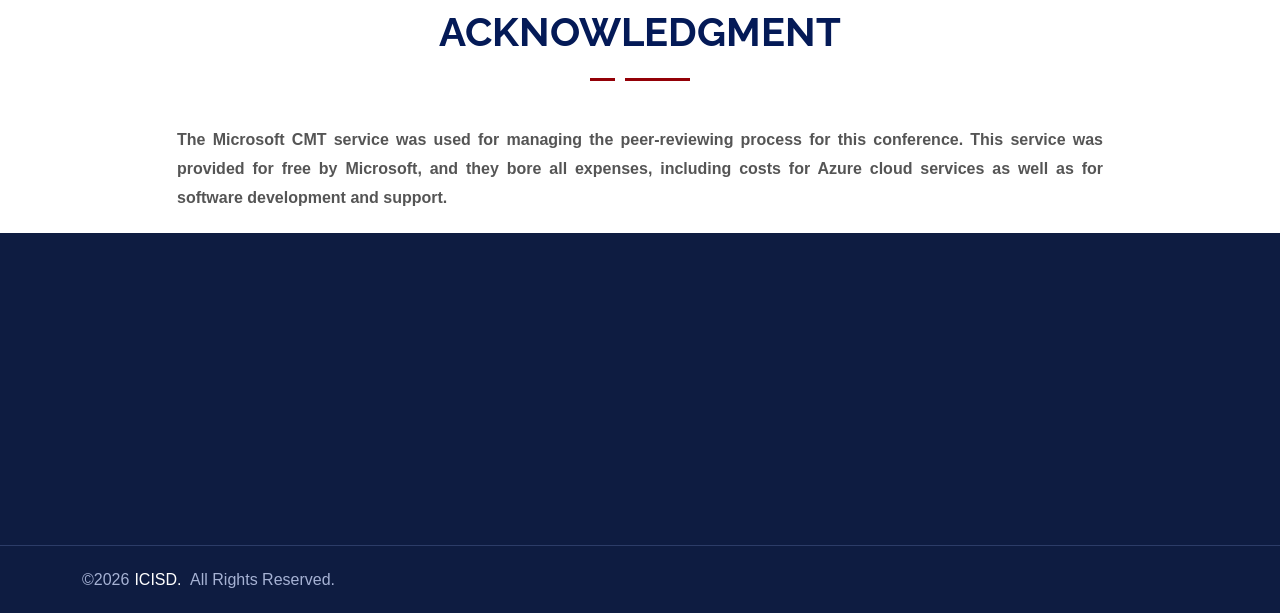
==== commit 23813159: "Add Chief Patron and Patrons to committee (from brochure) Co-Authored-By: Claude Opus 5.5 <noreply@a" ====
--- a/index.html
+++ b/index.html
@@ -1676,6 +1676,20 @@
                     
                   </li>
                
+                  <li>Chief Patron
+                    <p>Dr. G. Viswanathan, Chancellor, Vellore Institute of Technology (VIT)</p>
+                  </li>
+                  <li>Patrons
+                    <p>Dr. Sankar Viswanathan, Vice-President, VIT</p>
+                    <p>Dr. Sekar Viswanathan, Vice-President, VIT</p>
+                    <p>Dr. G.V. Selvam, Vice-President, VIT</p>
+                    <p>Dr. Sandhya Pentareddy, Executive Director, VIT</p>
+                    <p>Ms. Kadhambari S. Viswanathan, Assistant Vice President, VIT</p>
+                    <p>Dr. P. Arulmozhivarman, Vice-Chancellor, VIT-AP University</p>
+                    <p>Prof. Alex Zelinsky, AO, Vice-Chancellor &amp; President, University of Newcastle, Australia</p>
+                    <p>Dr. Jagadish Chandra M, Registrar, VIT-AP University</p>
+                    <p>Dr. Venkata Rajanikanth Machavaram, Dean-Academic Research, VIT-AP University</p>
+                  </li>
                   <li>Conference Chairs
                     <p>Dr. Arunkumar Sivakumar, Dean In-charge, VIT-AP School of Business</p>
                     <p>Dr. Francesco Paolucci, Professor & International Director, Newcastle Business School, Australia</p>
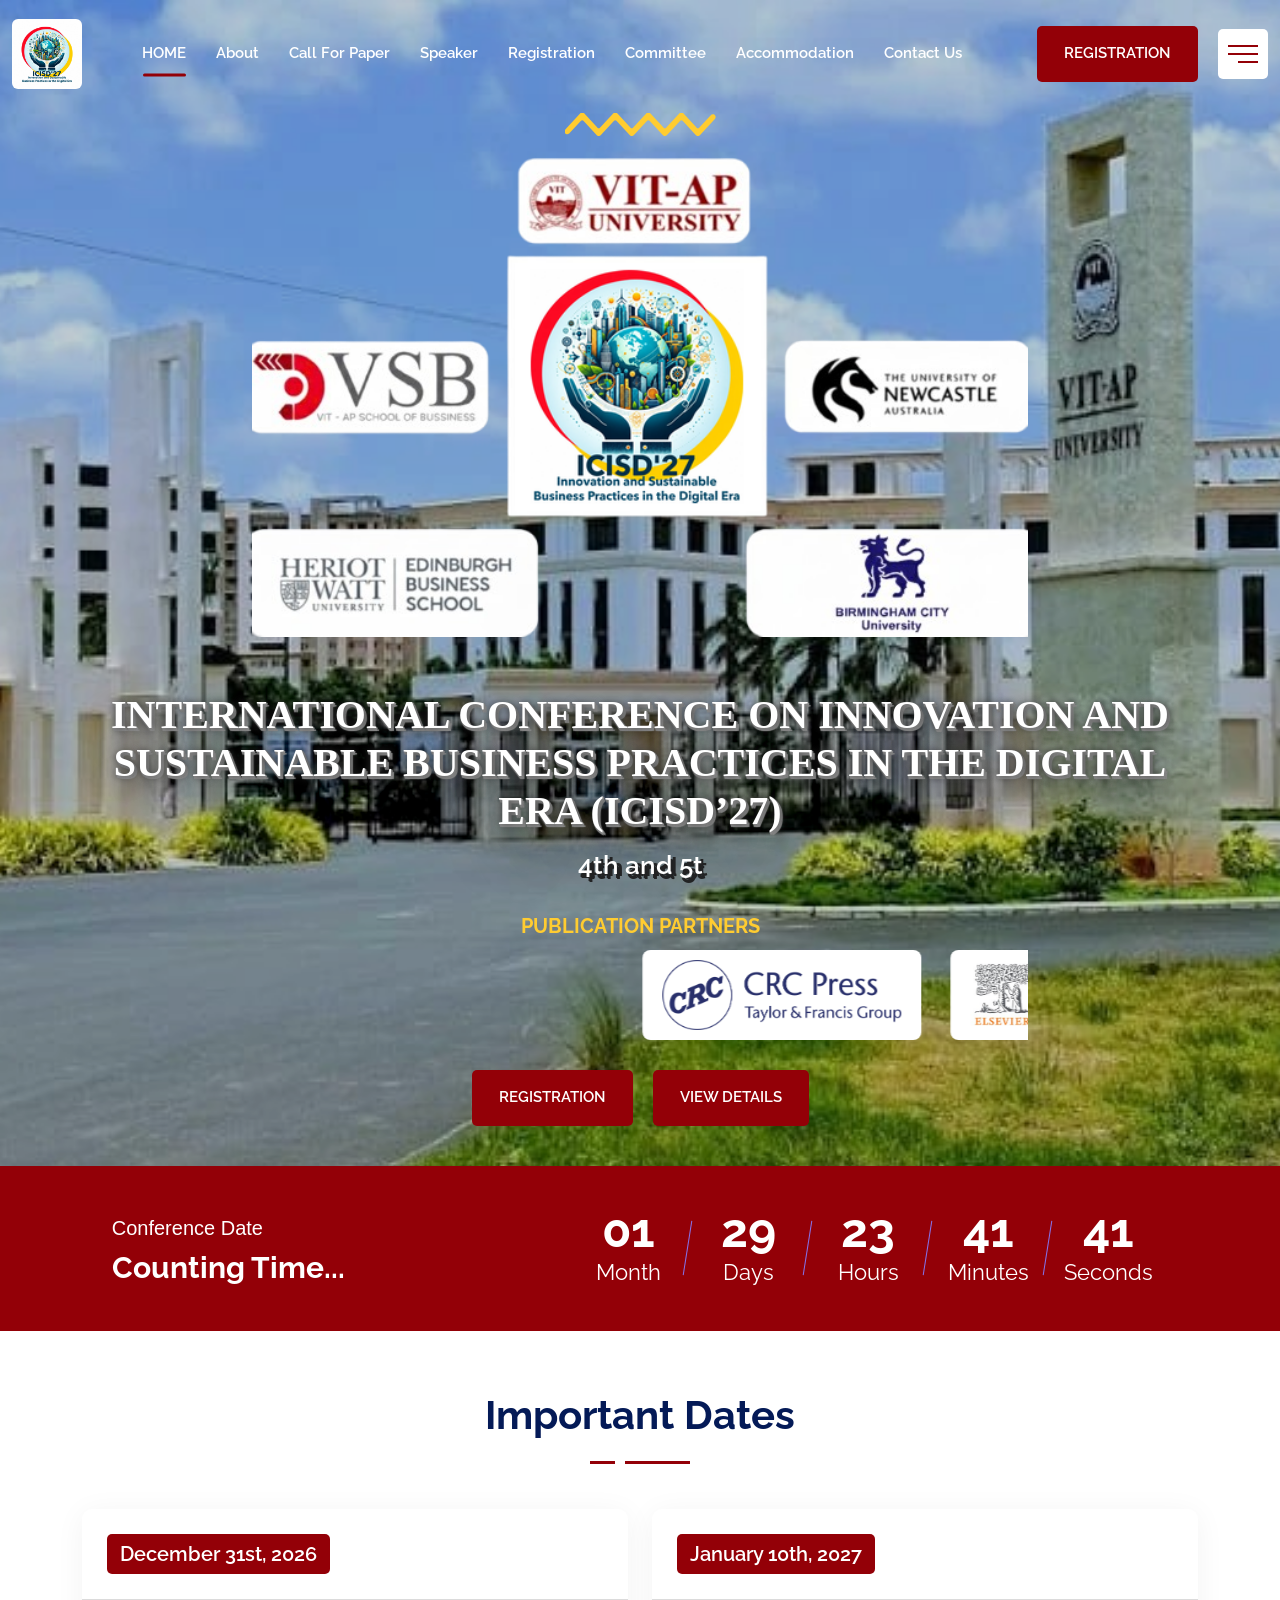
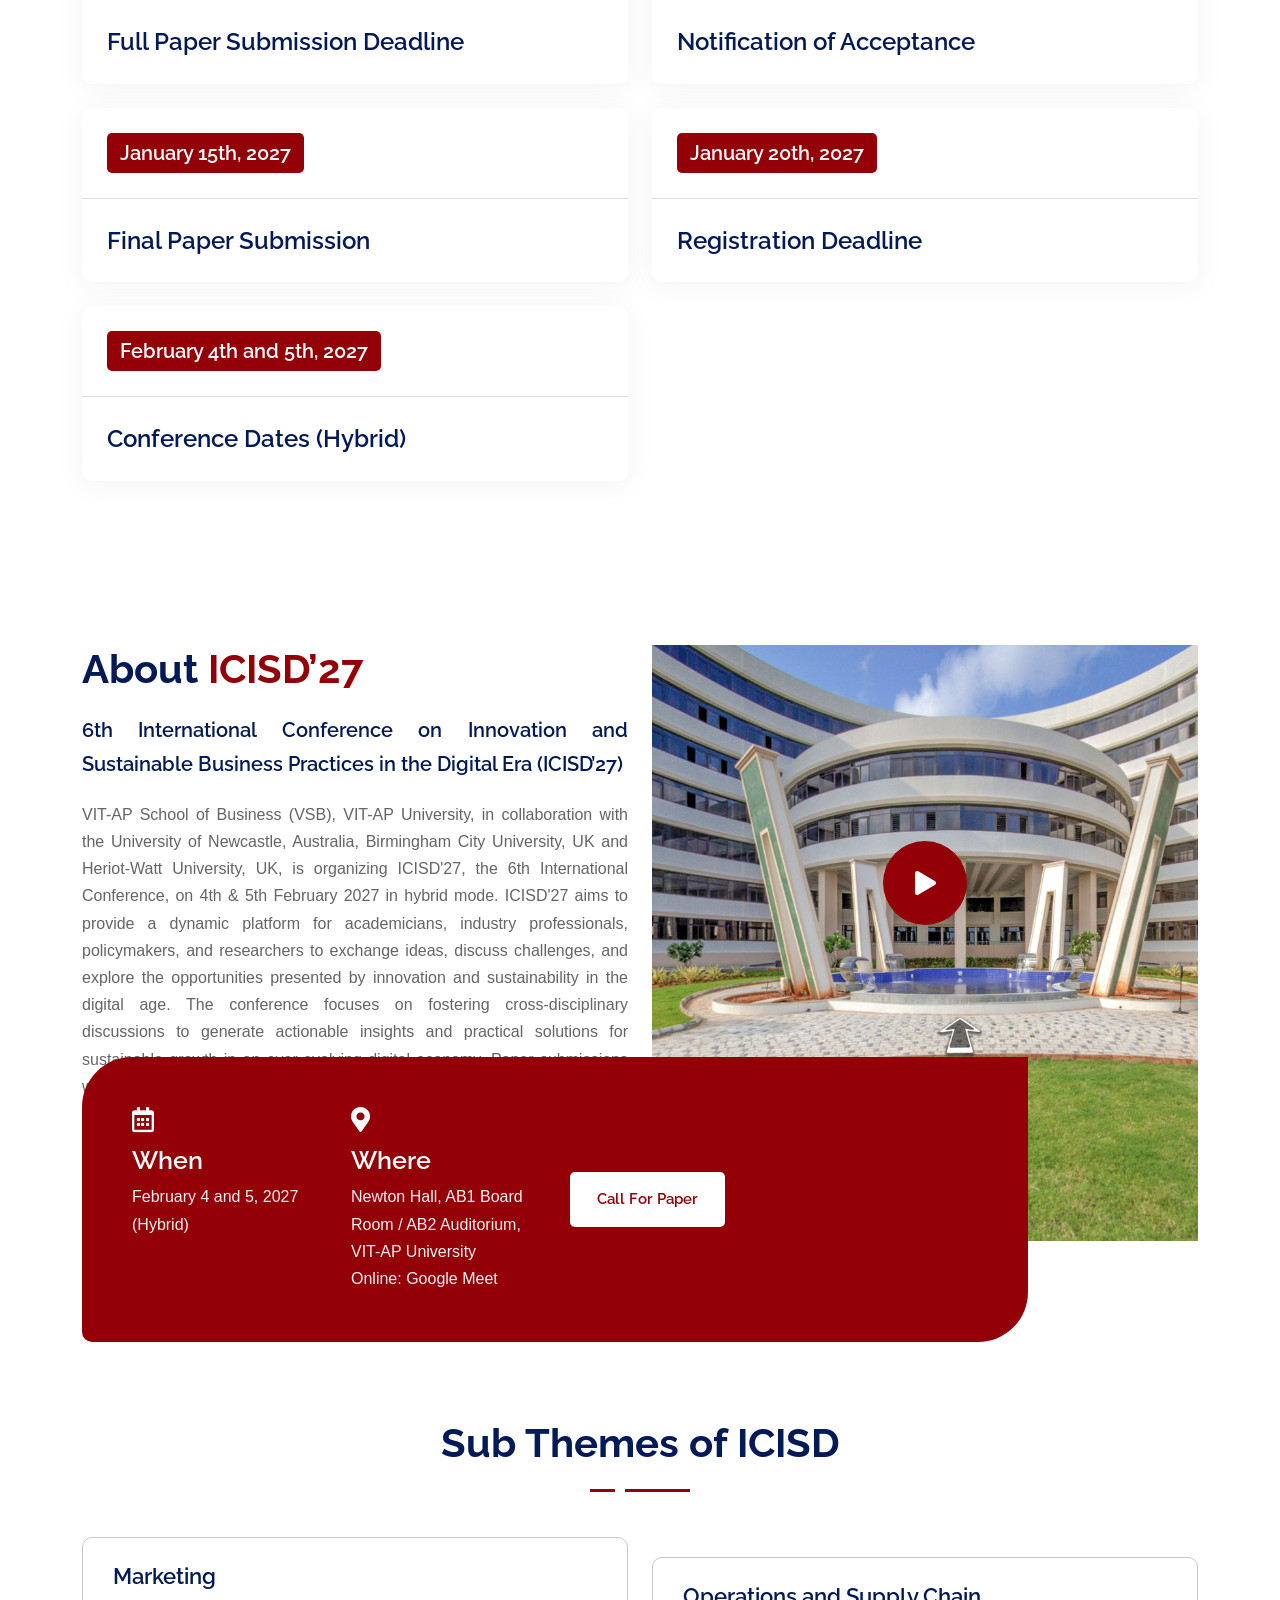
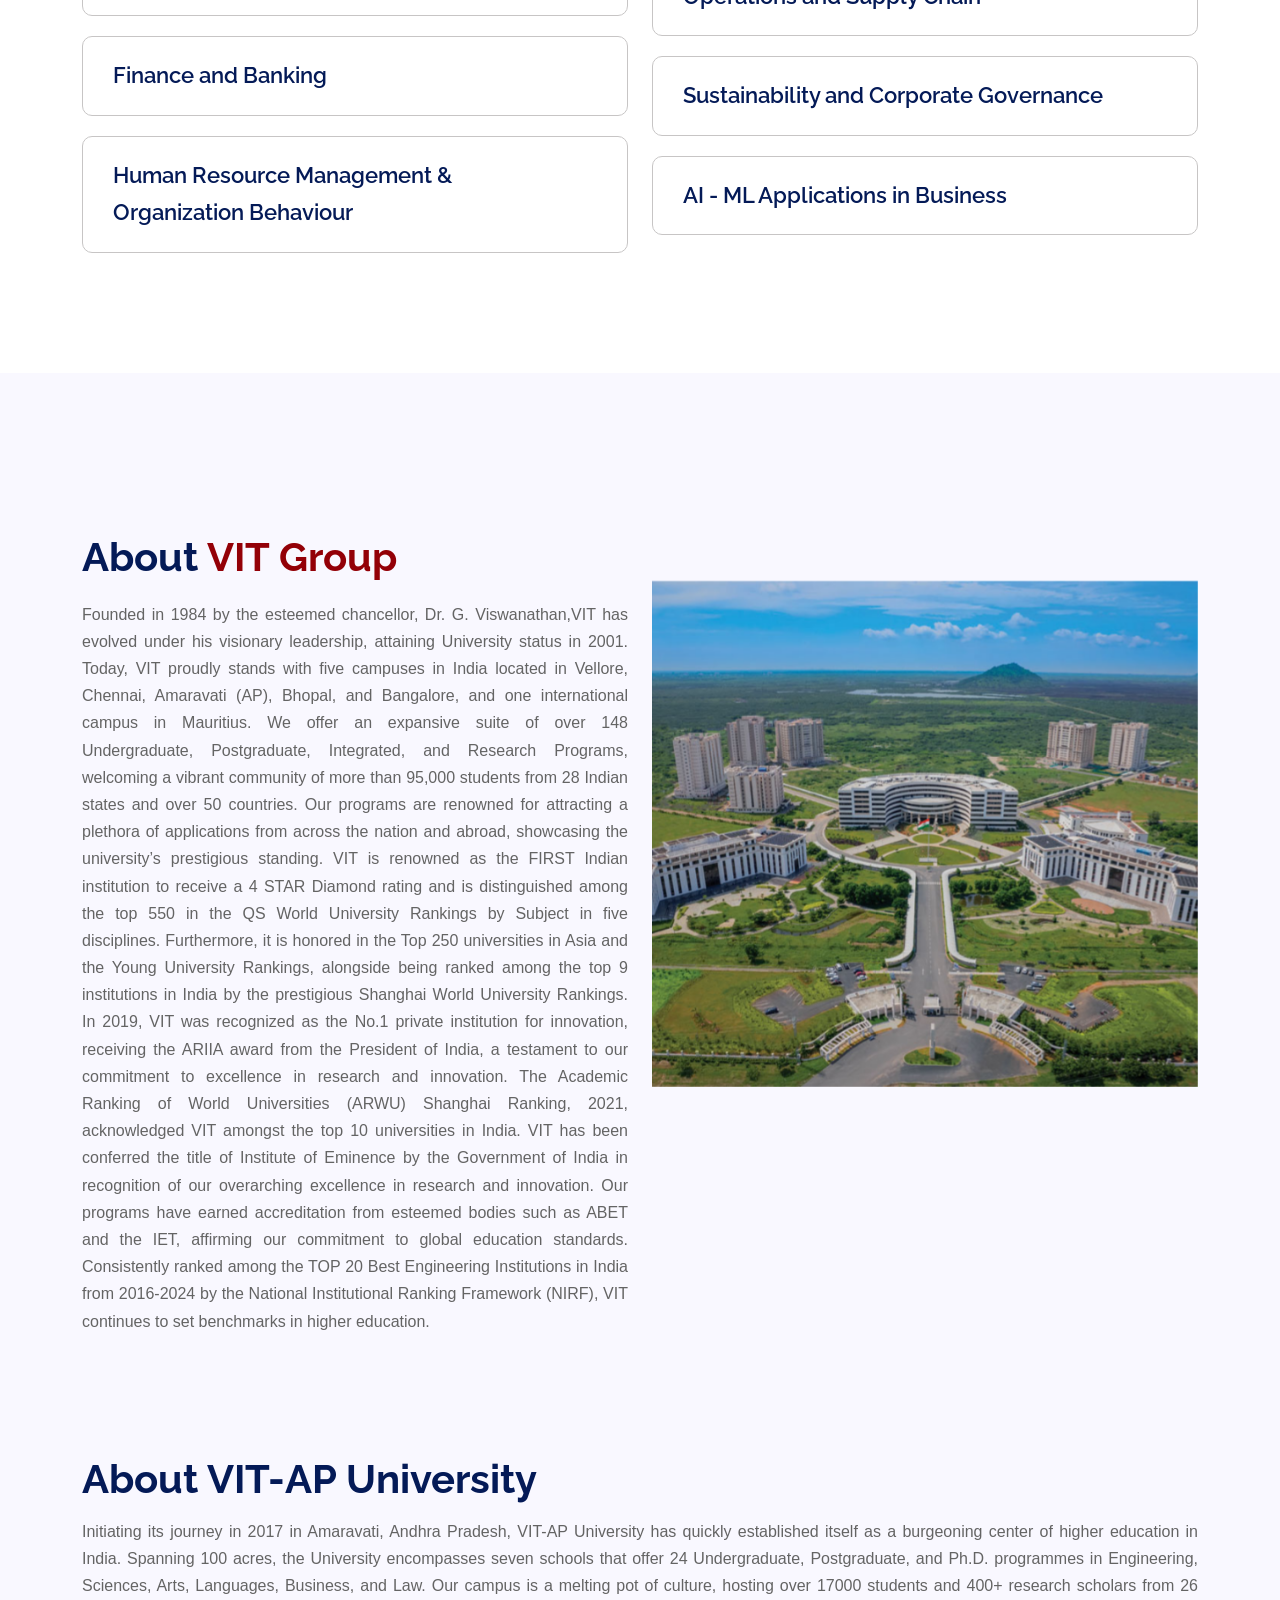
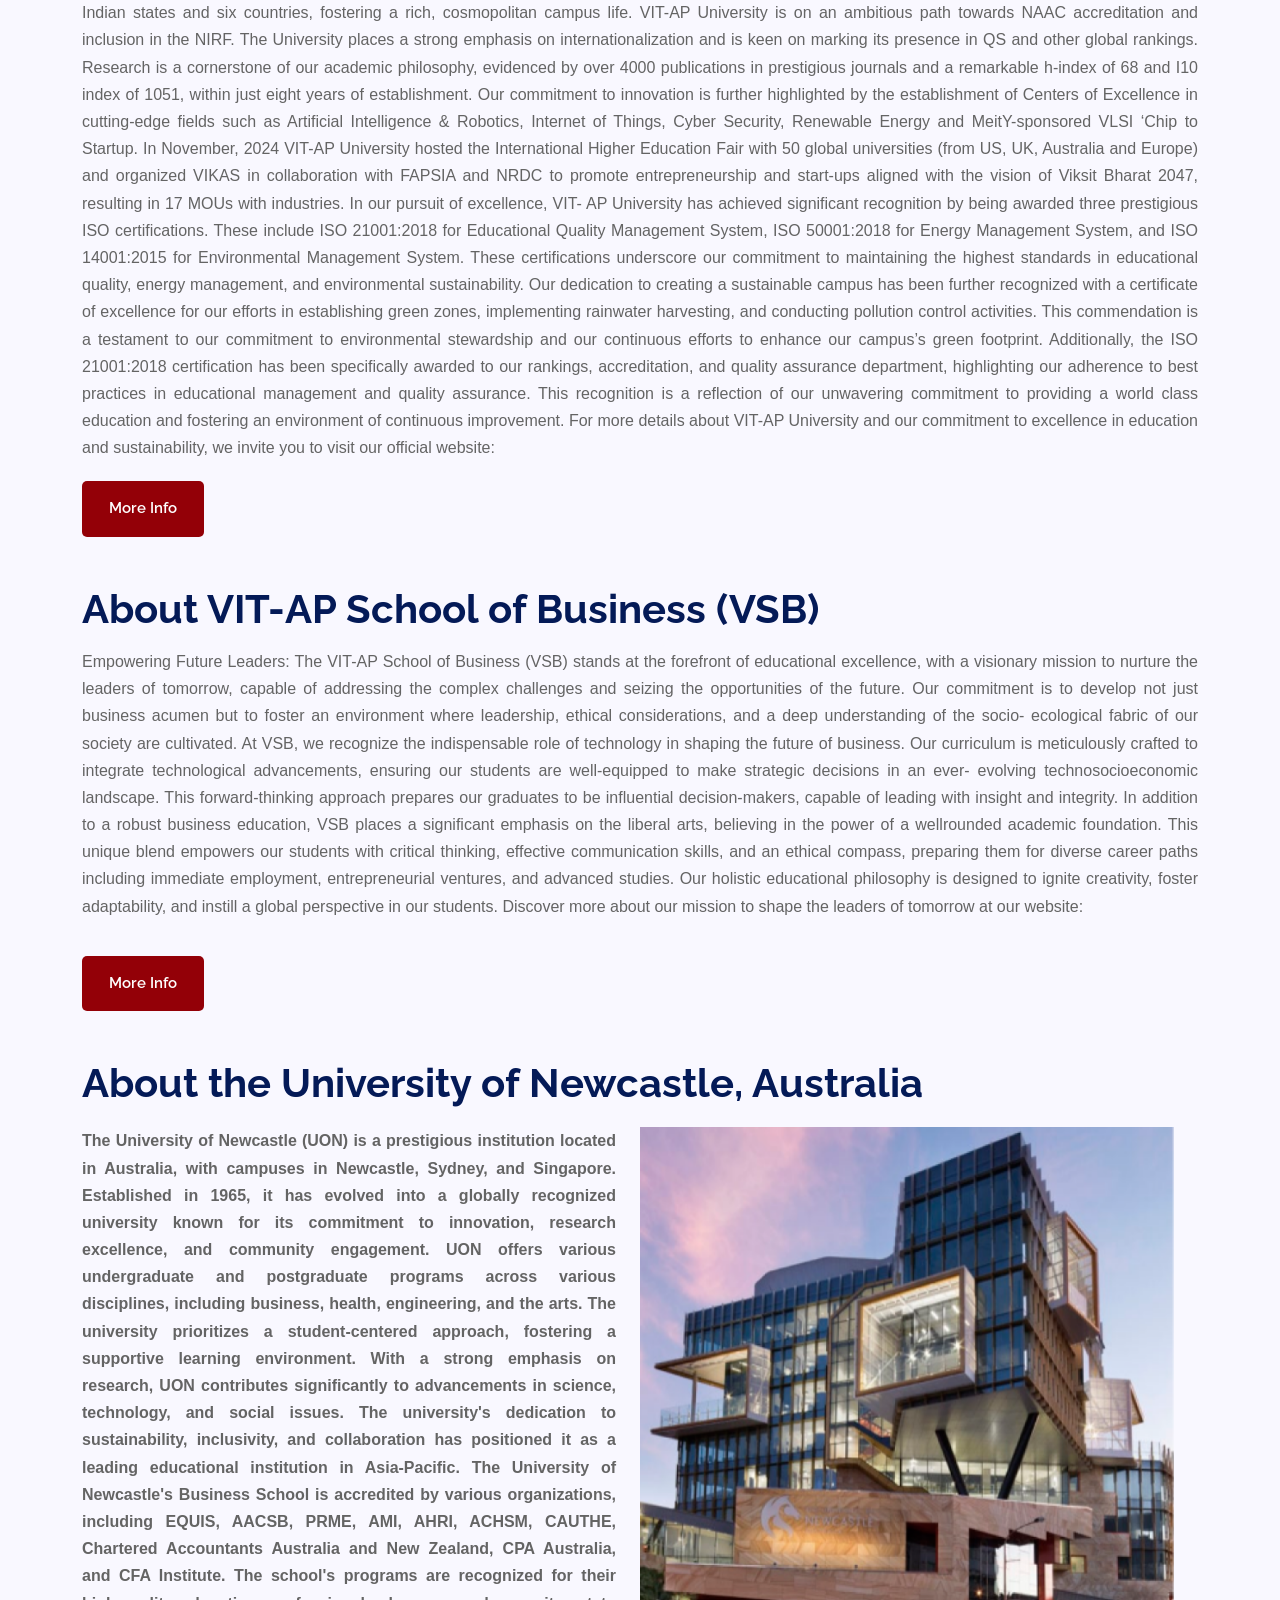
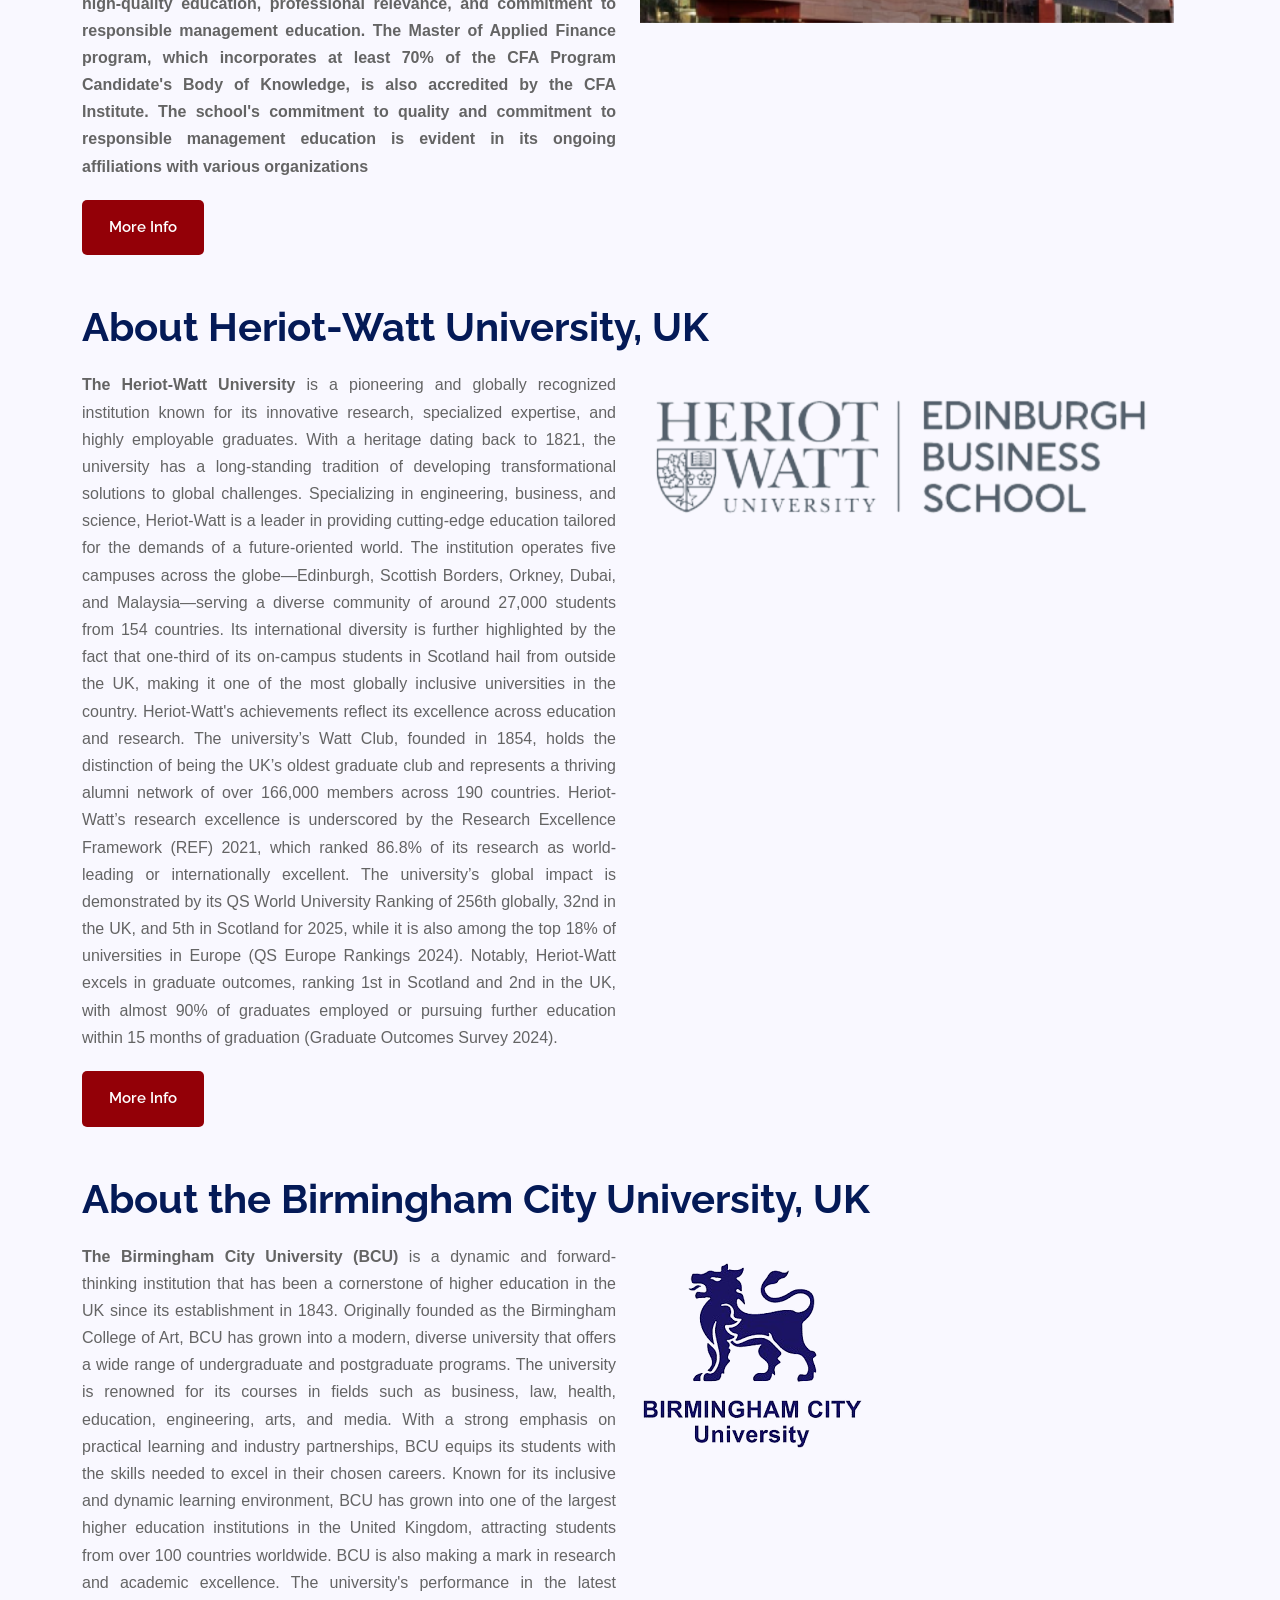
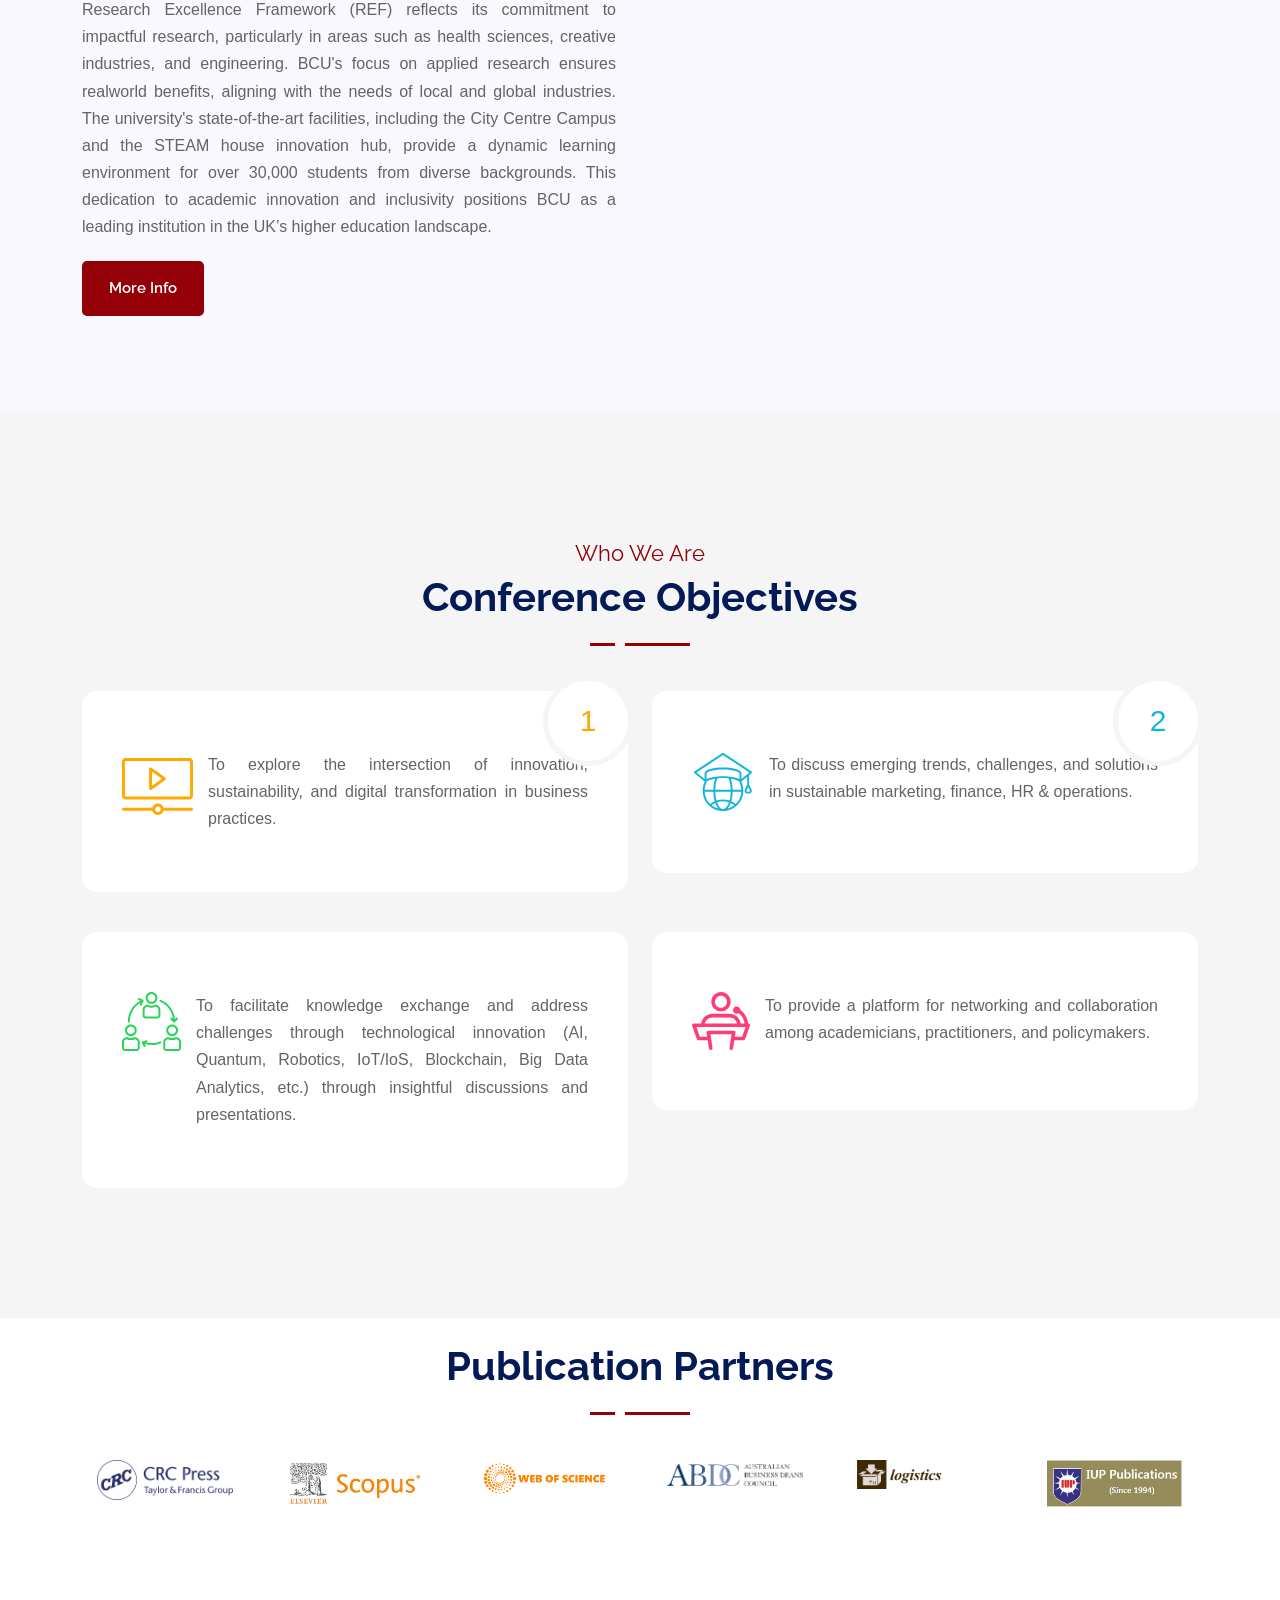
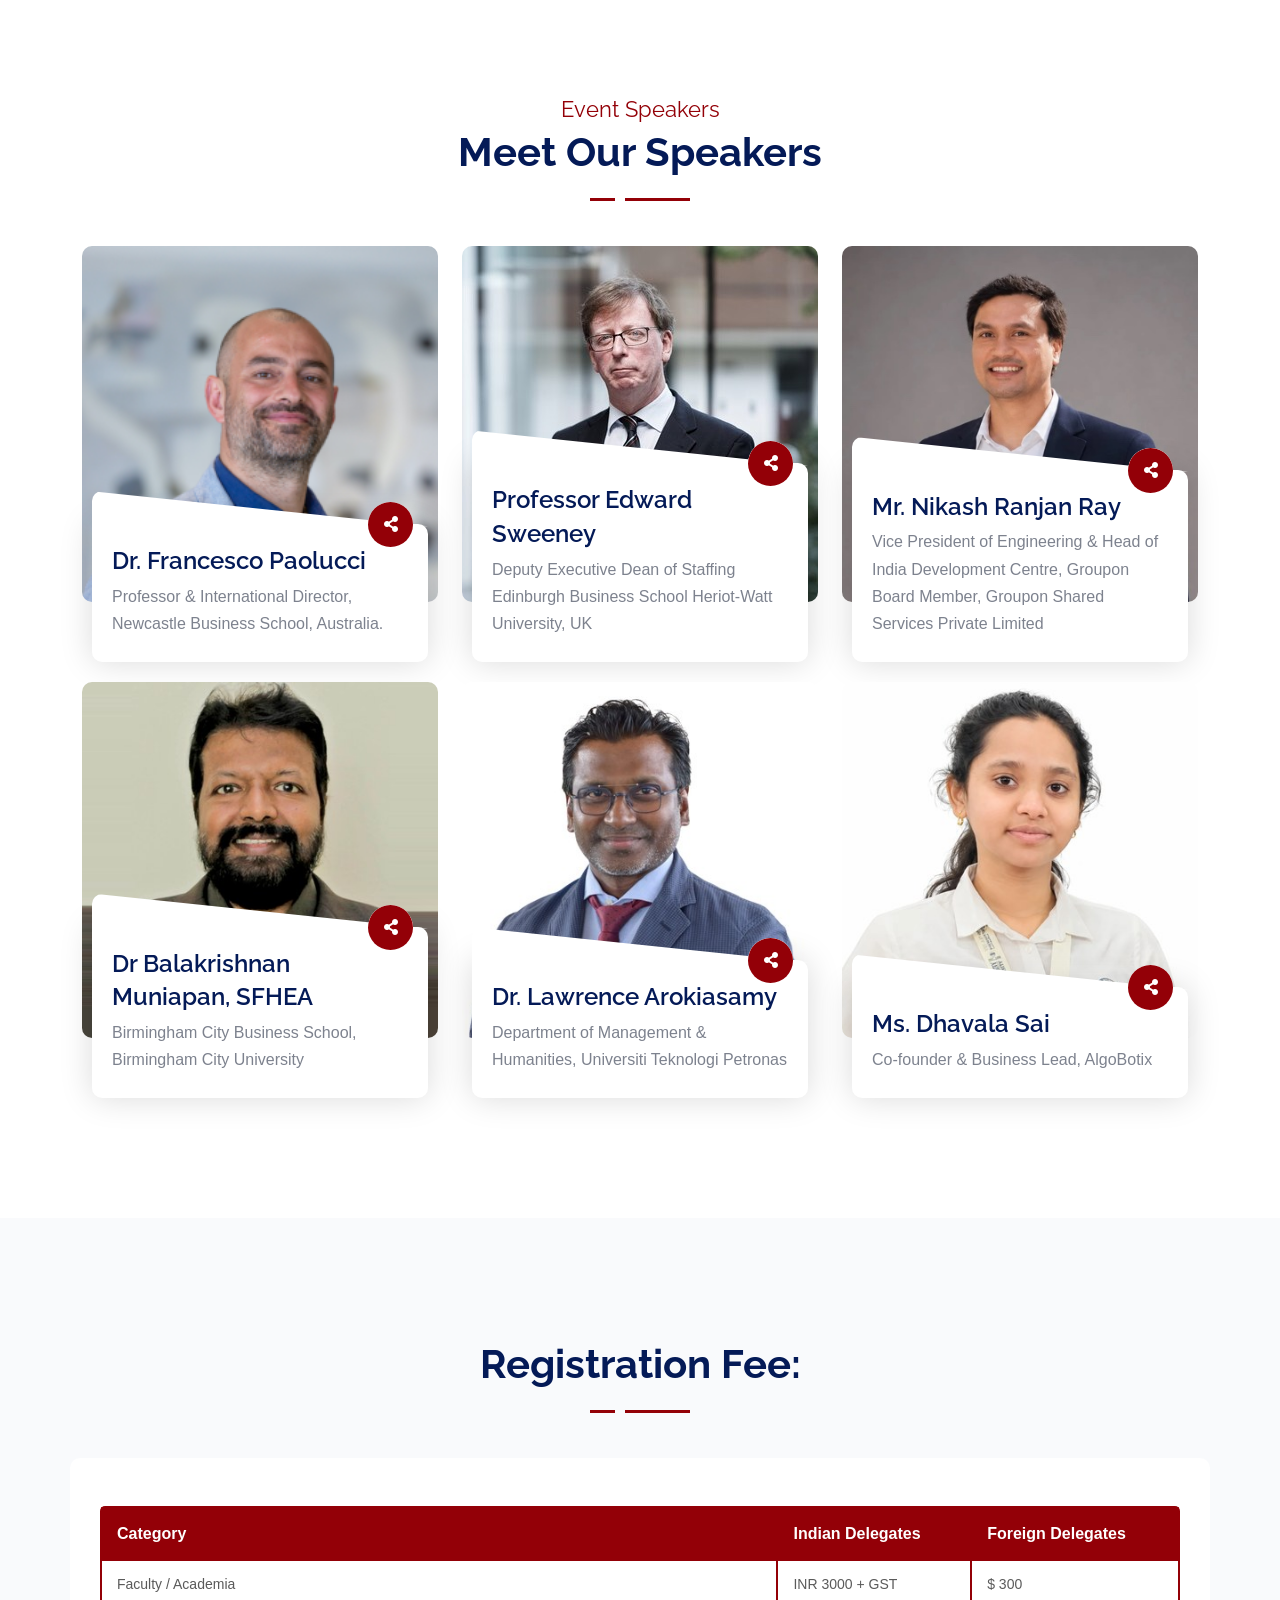
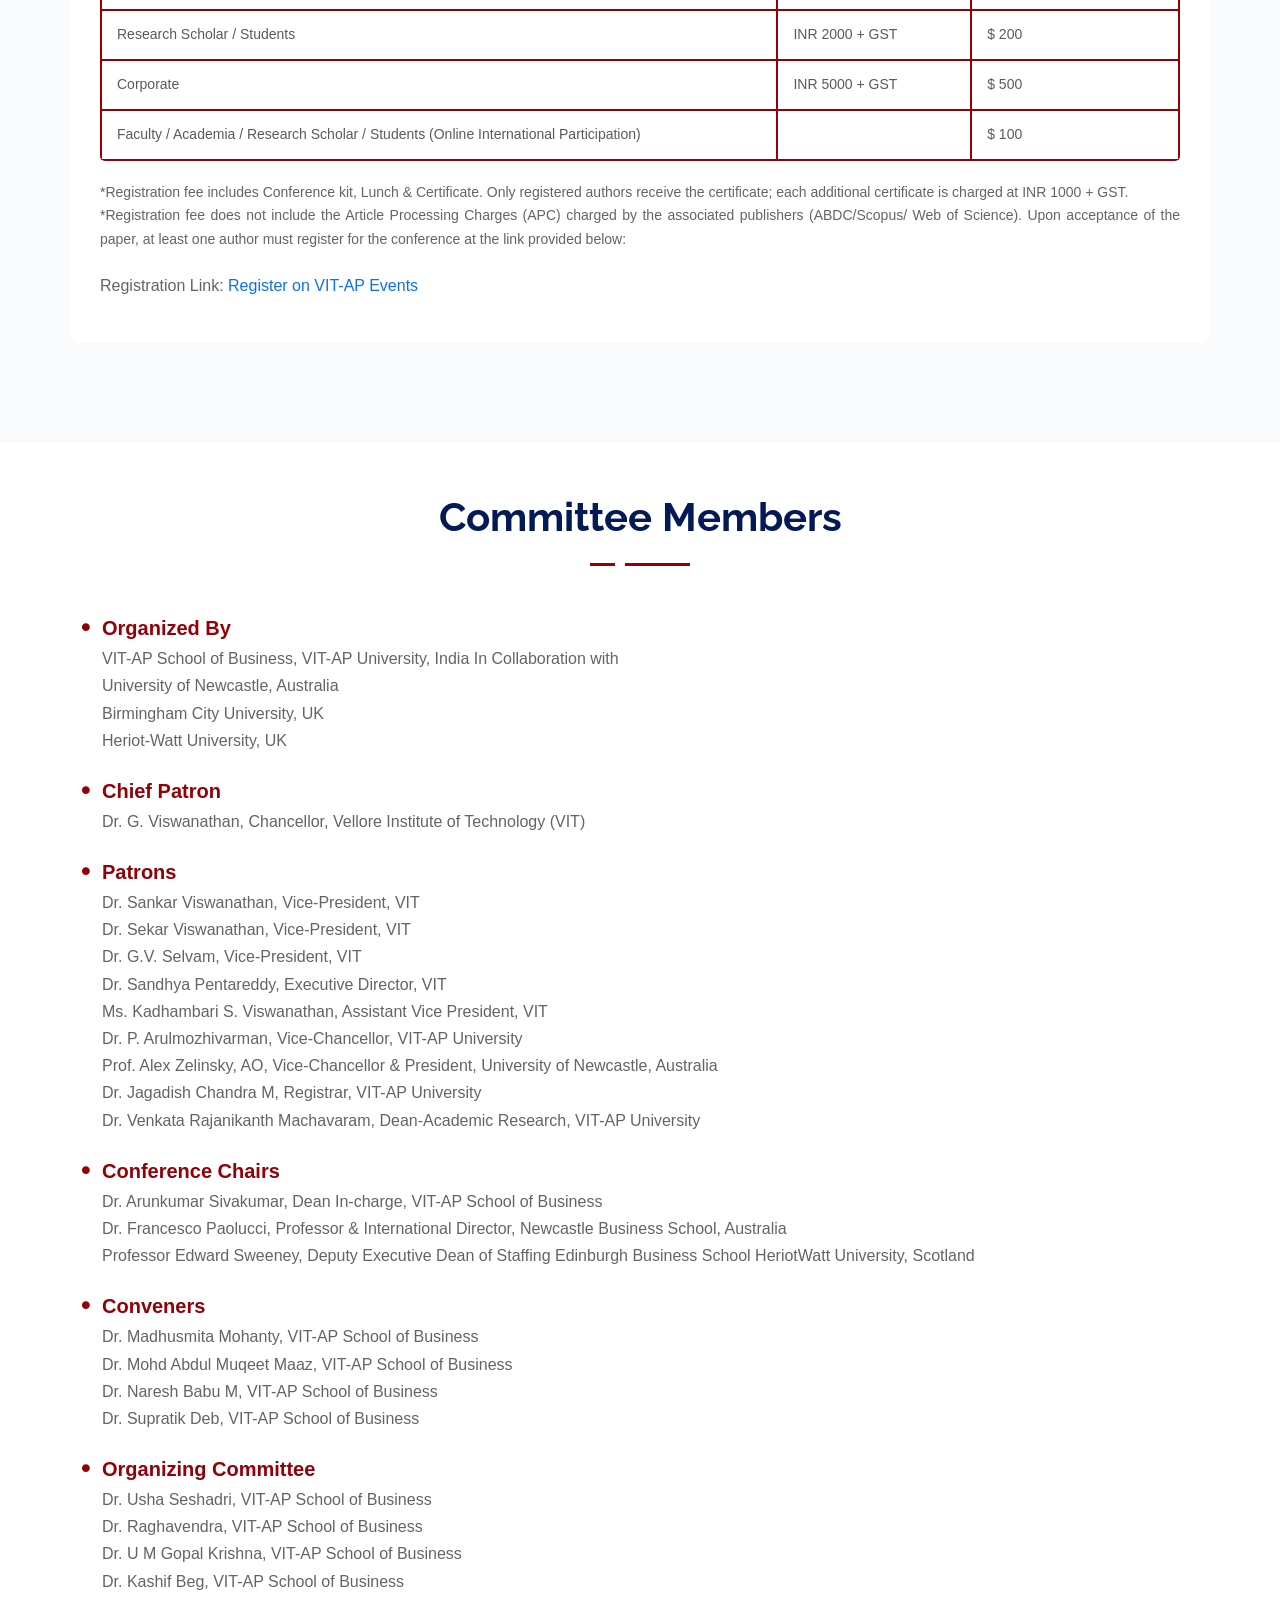
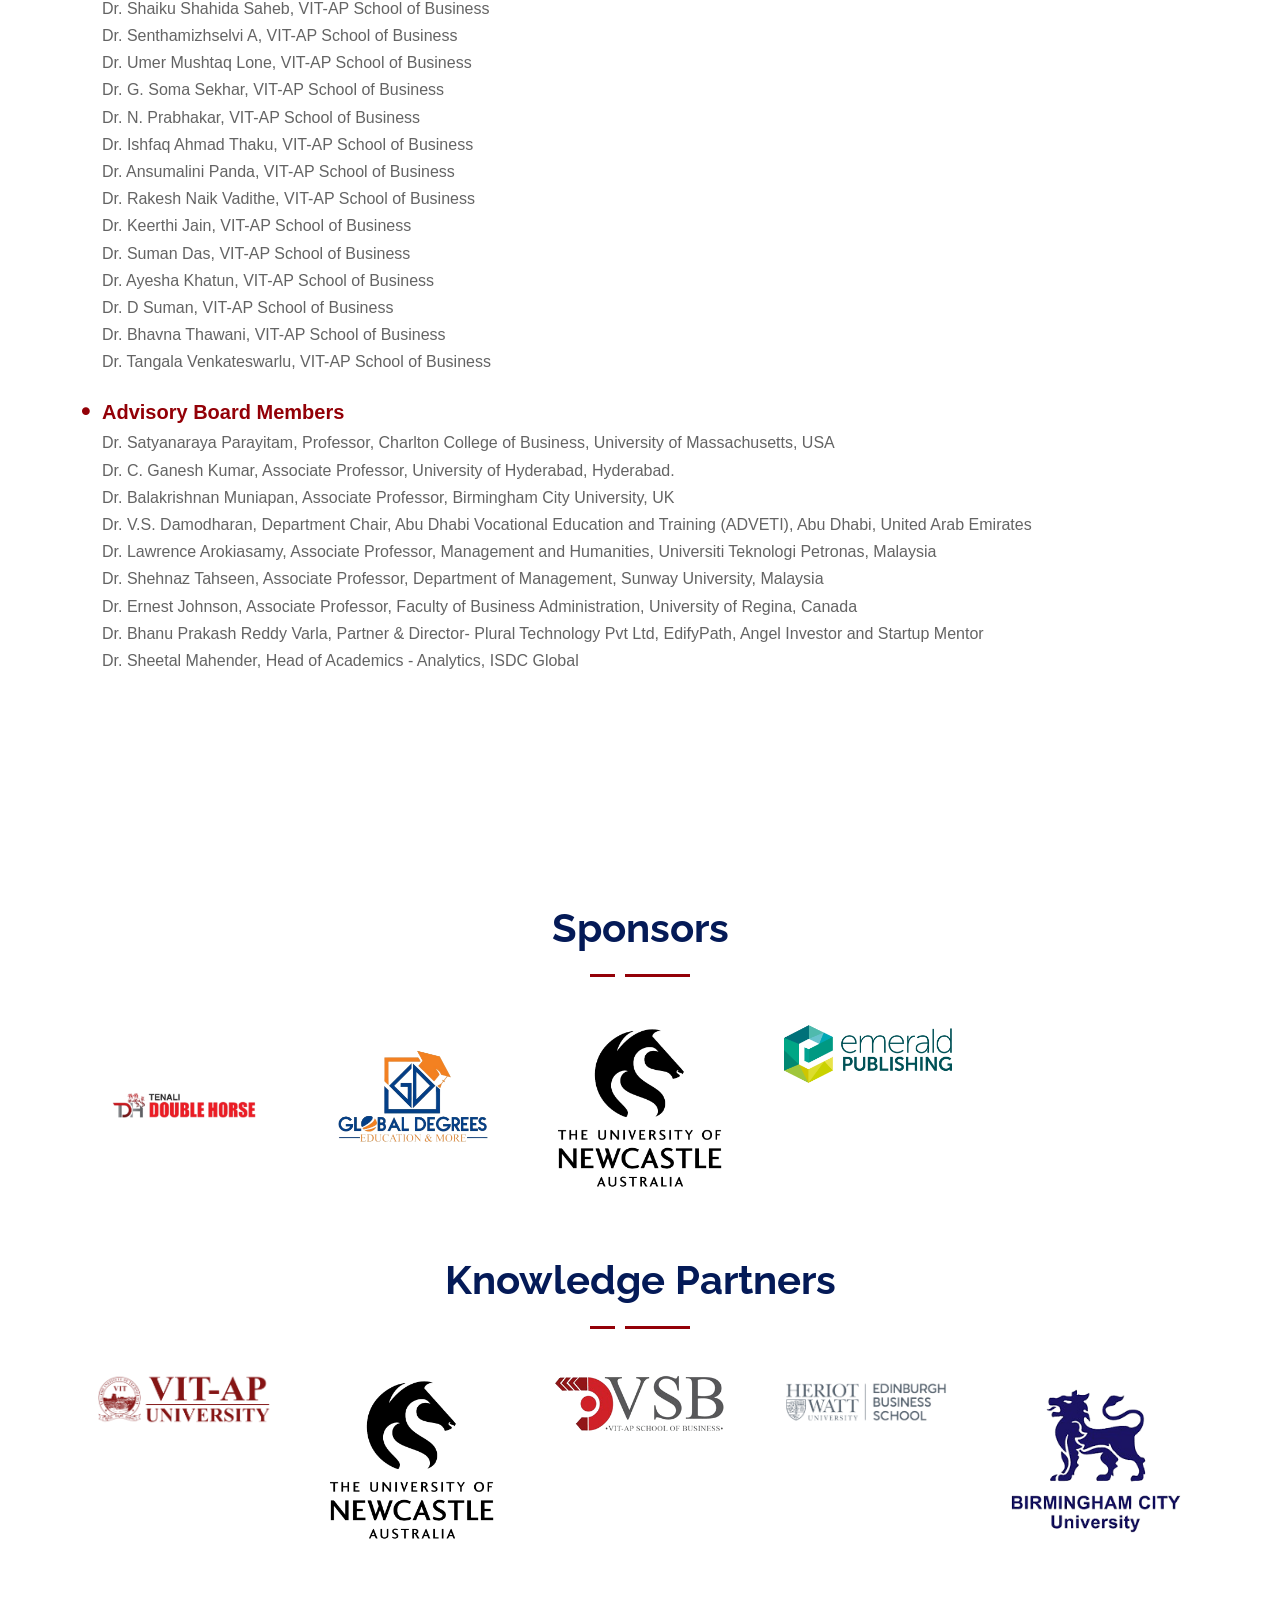
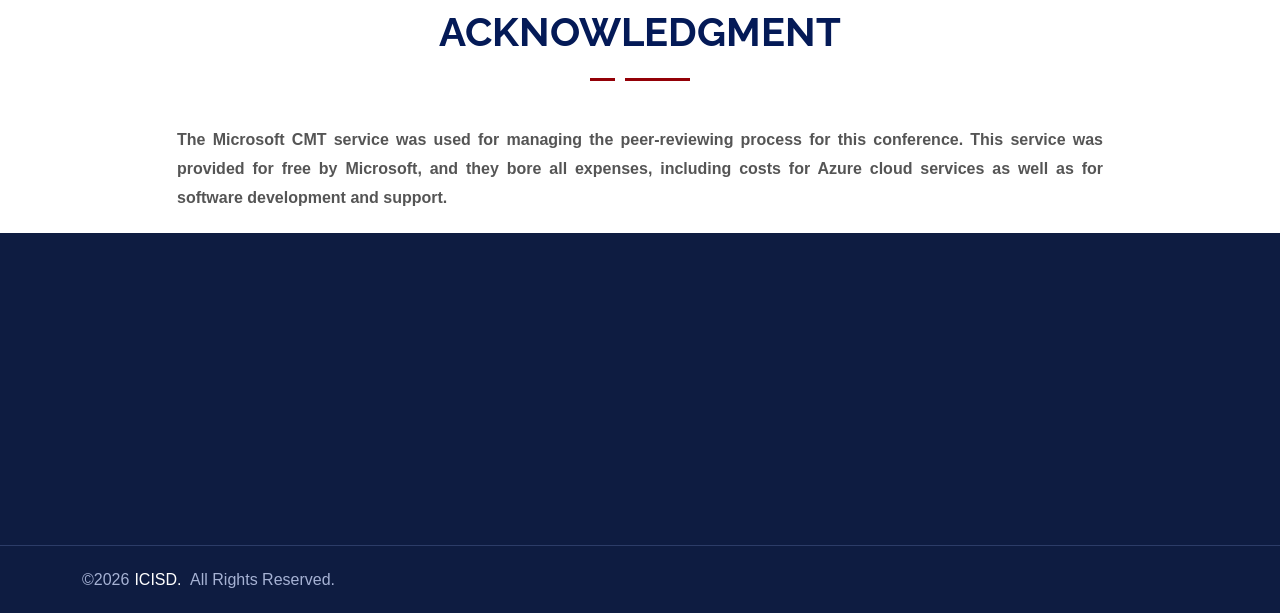
==== commit c843b538: "Change conference dates to 4th and 5th February 2027 Co-Authored-By: Claude Opus 5.5 <noreply@anthro" ====
--- a/index.html
+++ b/index.html
@@ -286,7 +286,7 @@
           <div class="col-lg-6 wow fadeInLeft animated" data-wow-delay="0.7s" data-wow-duration="1s">
             <div class="speaker-single-event-box">
               <div class="top-box">
-                <div class="day-number">January 29th and 30th, 2027</div>
+                <div class="day-number">February 4th and 5th, 2027</div>
               </div>
               <div class="bottom-box">
                 <h3 class="title">Conference Dates (Hybrid)</h3>
@@ -316,7 +316,7 @@
                 Business Practices in the Digital Era (ICISD’27)</p>
               <p class="description">VIT-AP School of Business (VSB), VIT-AP University, in collaboration with the University of Newcastle,
 Australia, Birmingham City University, UK and Heriot-Watt University, UK, is organizing ICISD'27, the 6th
-International Conference, on 29th &amp; 30th January 2027 in hybrid mode. ICISD'27 aims to provide a dynamic
+International Conference, on 4th &amp; 5th February 2027 in hybrid mode. ICISD'27 aims to provide a dynamic
 platform for academicians, industry professionals, policymakers, and researchers to exchange ideas, discuss
 challenges, and explore the opportunities presented by innovation and sustainability in the digital age. The
 conference focuses on fostering cross-disciplinary discussions to generate actionable insights and practical
@@ -353,7 +353,7 @@
             <i class="far fa-calendar-alt"></i>
           </div>
           <h3 class="contact-title">When</h3>
-          <div class="contact-description">January 29 and 30, 2027 (Hybrid)</div>
+          <div class="contact-description">February 4 and 5, 2027 (Hybrid)</div>
         </li>
         <li>
           <div class="icon-box">
@@ -1983,7 +1983,7 @@
         <strong>Registration Deadline:</strong> January 20, 2027
       </li>
       <li>
-        <strong>Event Dates:</strong> January 29 and 30, 2027
+        <strong>Event Dates:</strong> February 4 and 5, 2027
       </li>
     </ul>
 
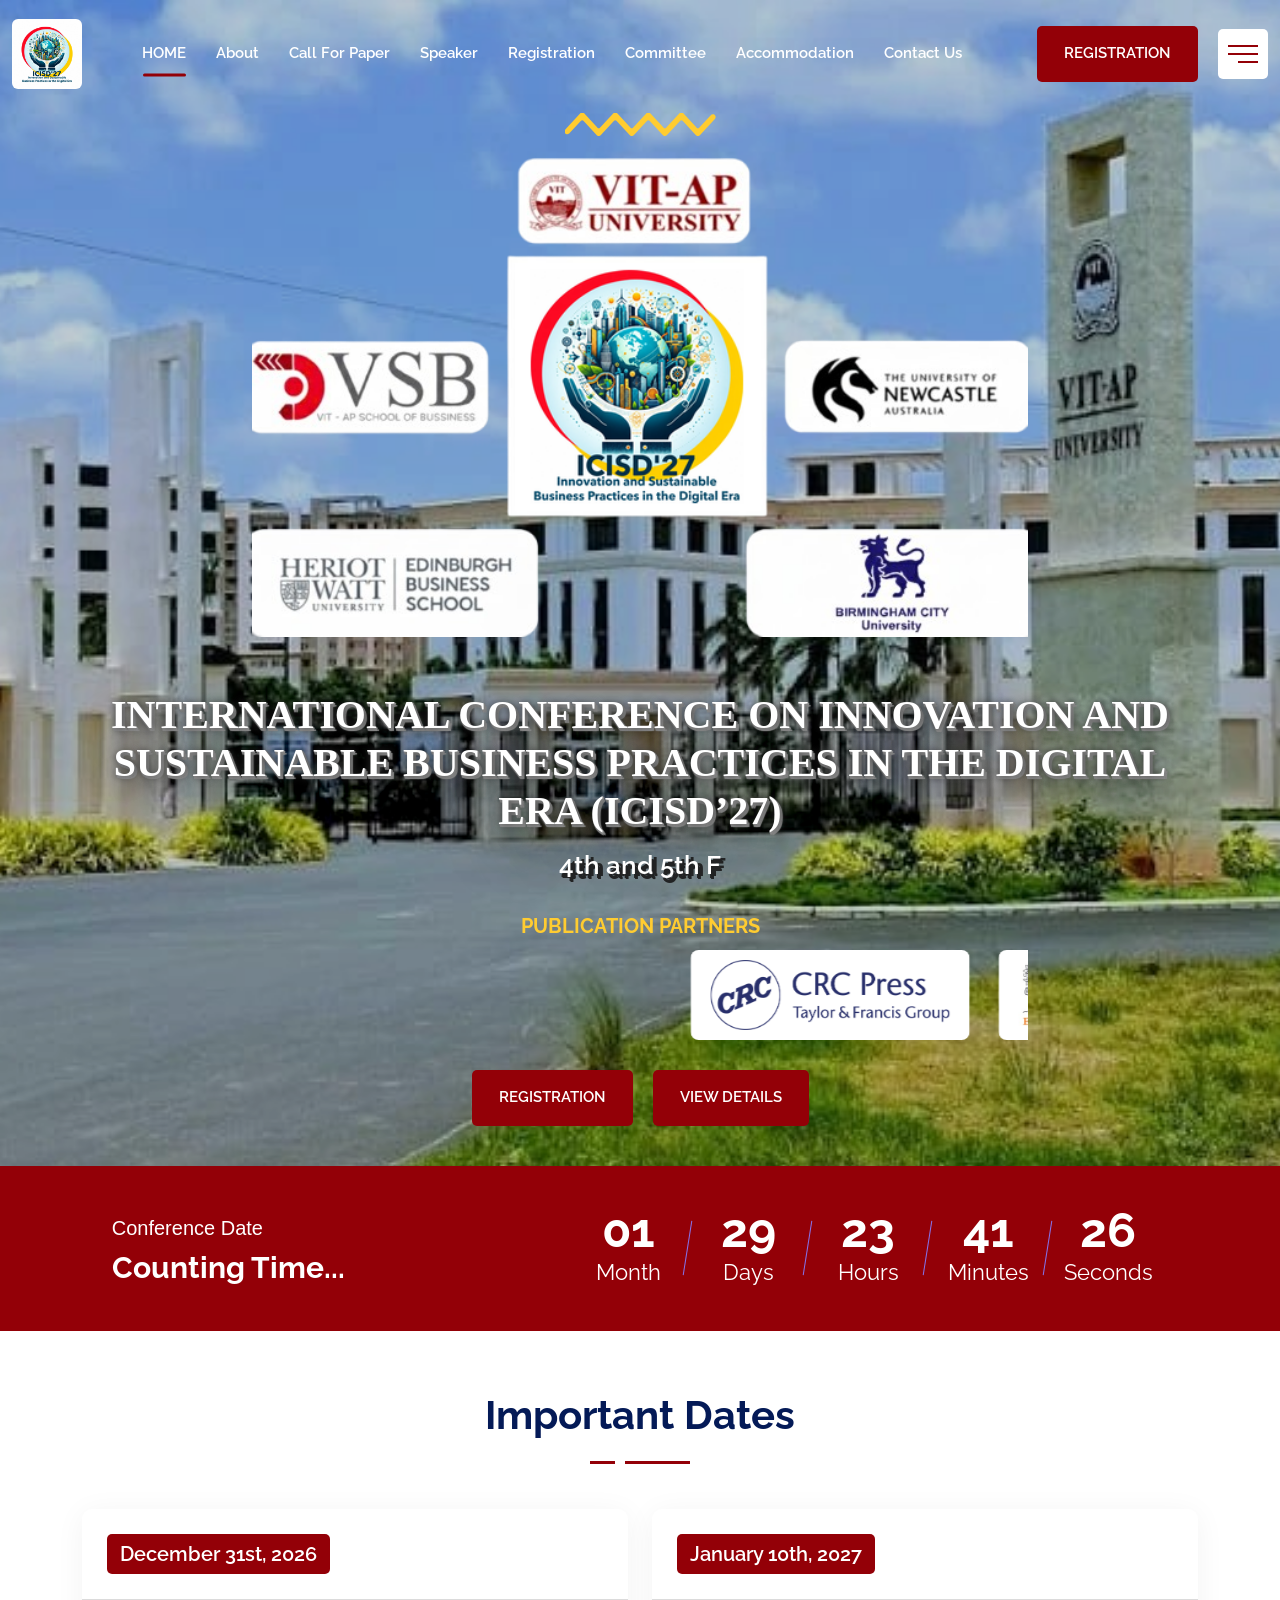
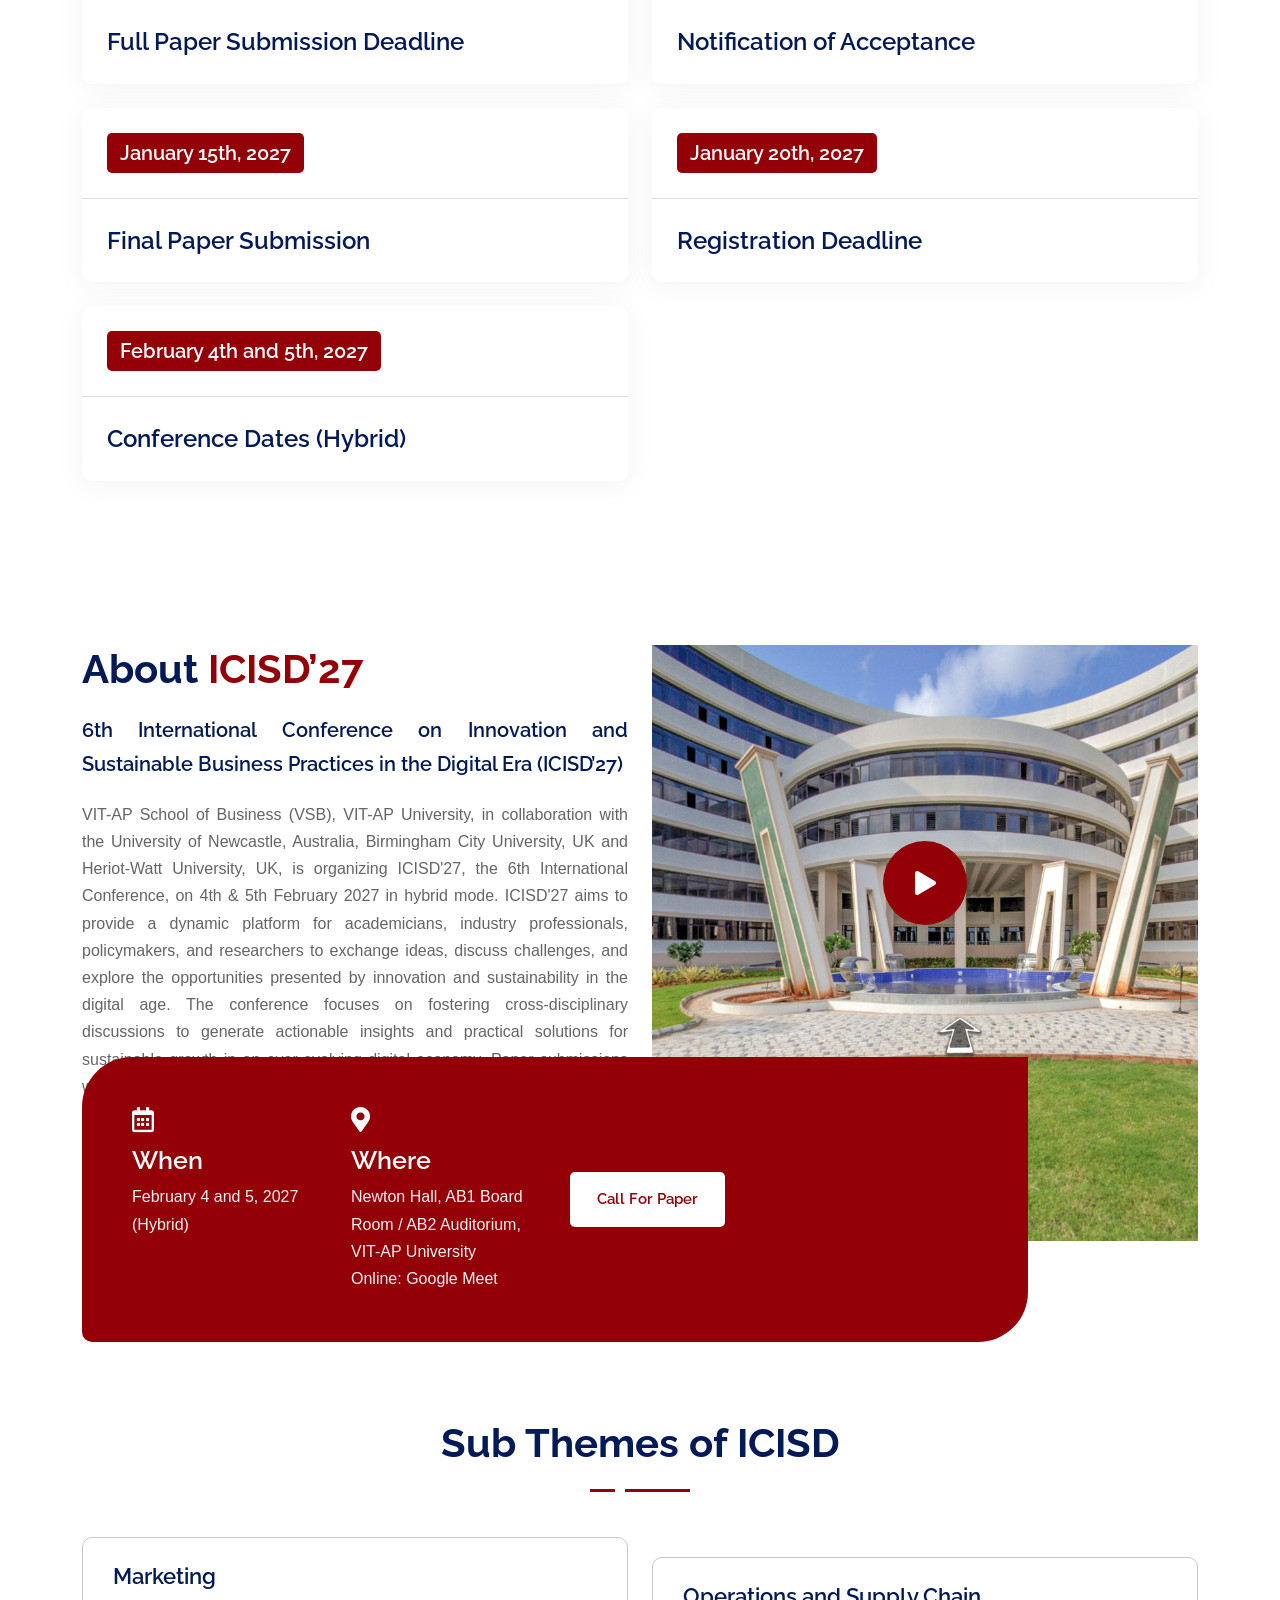
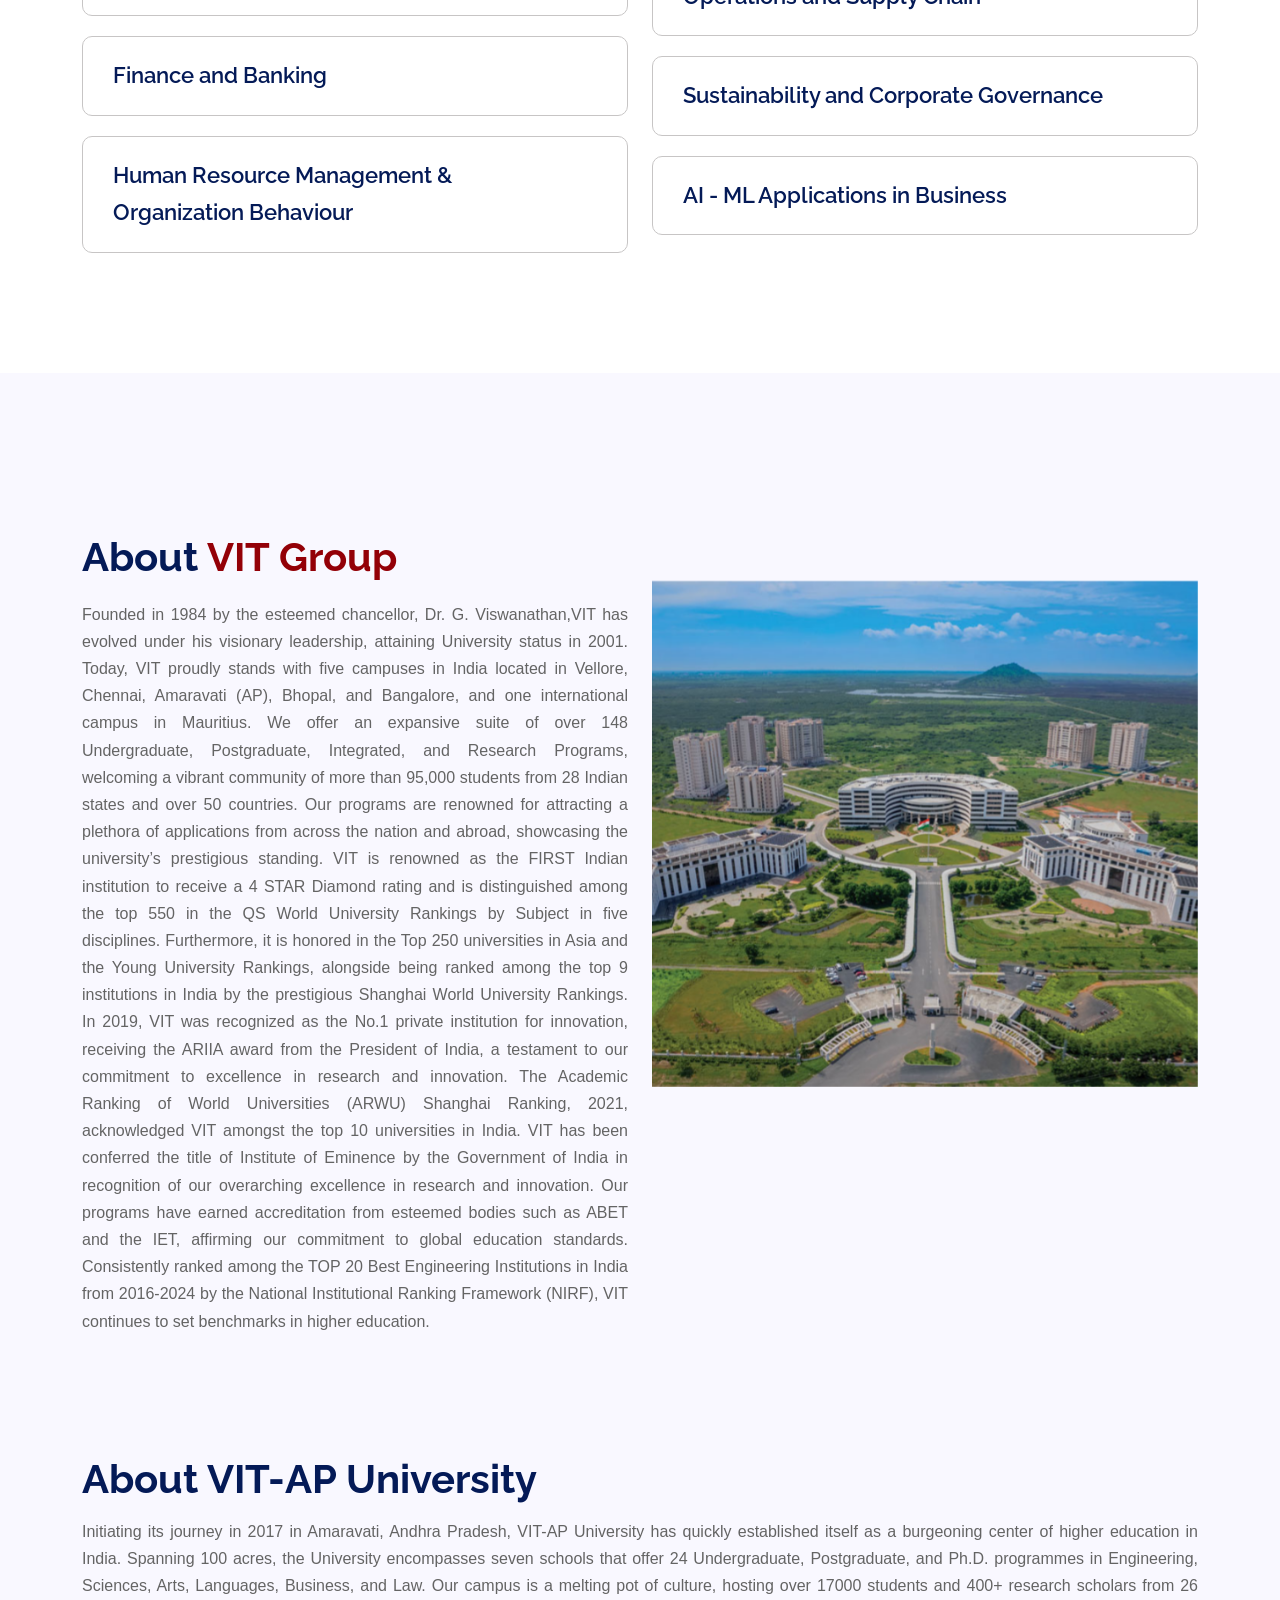
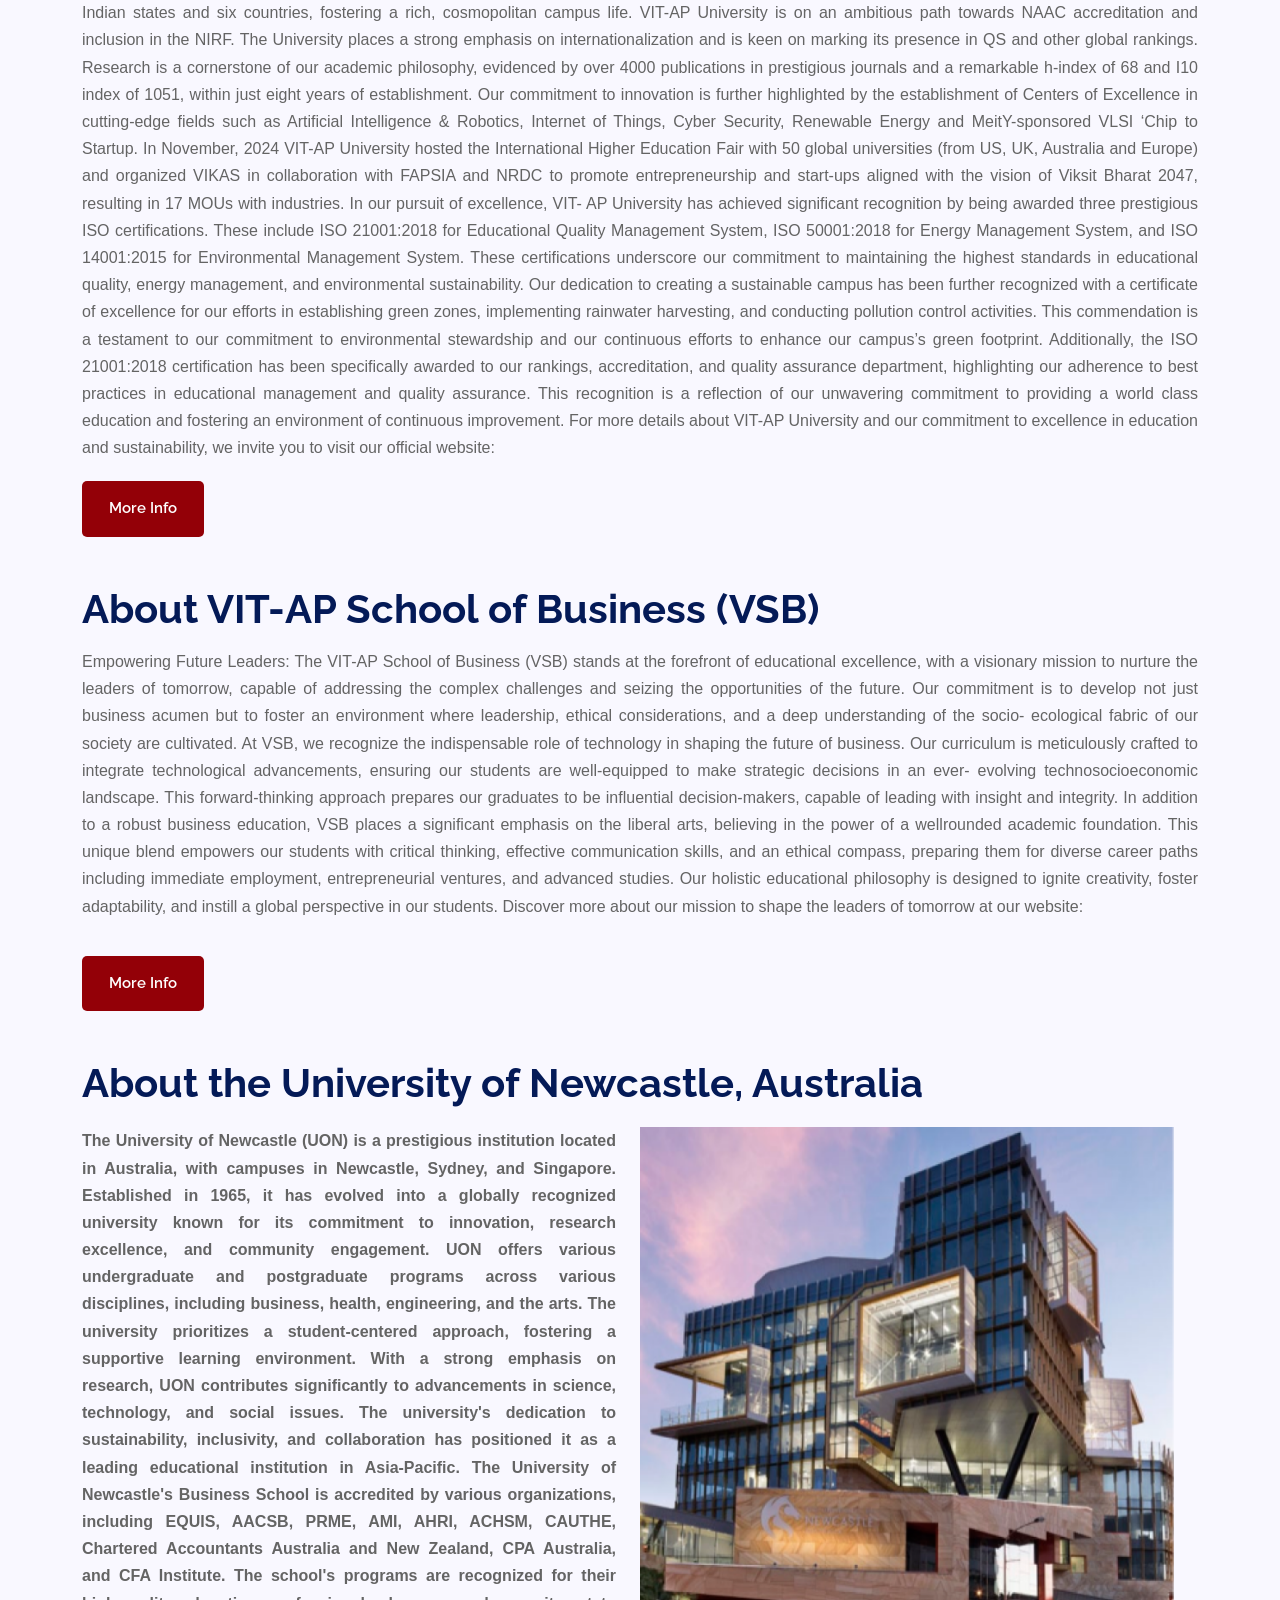
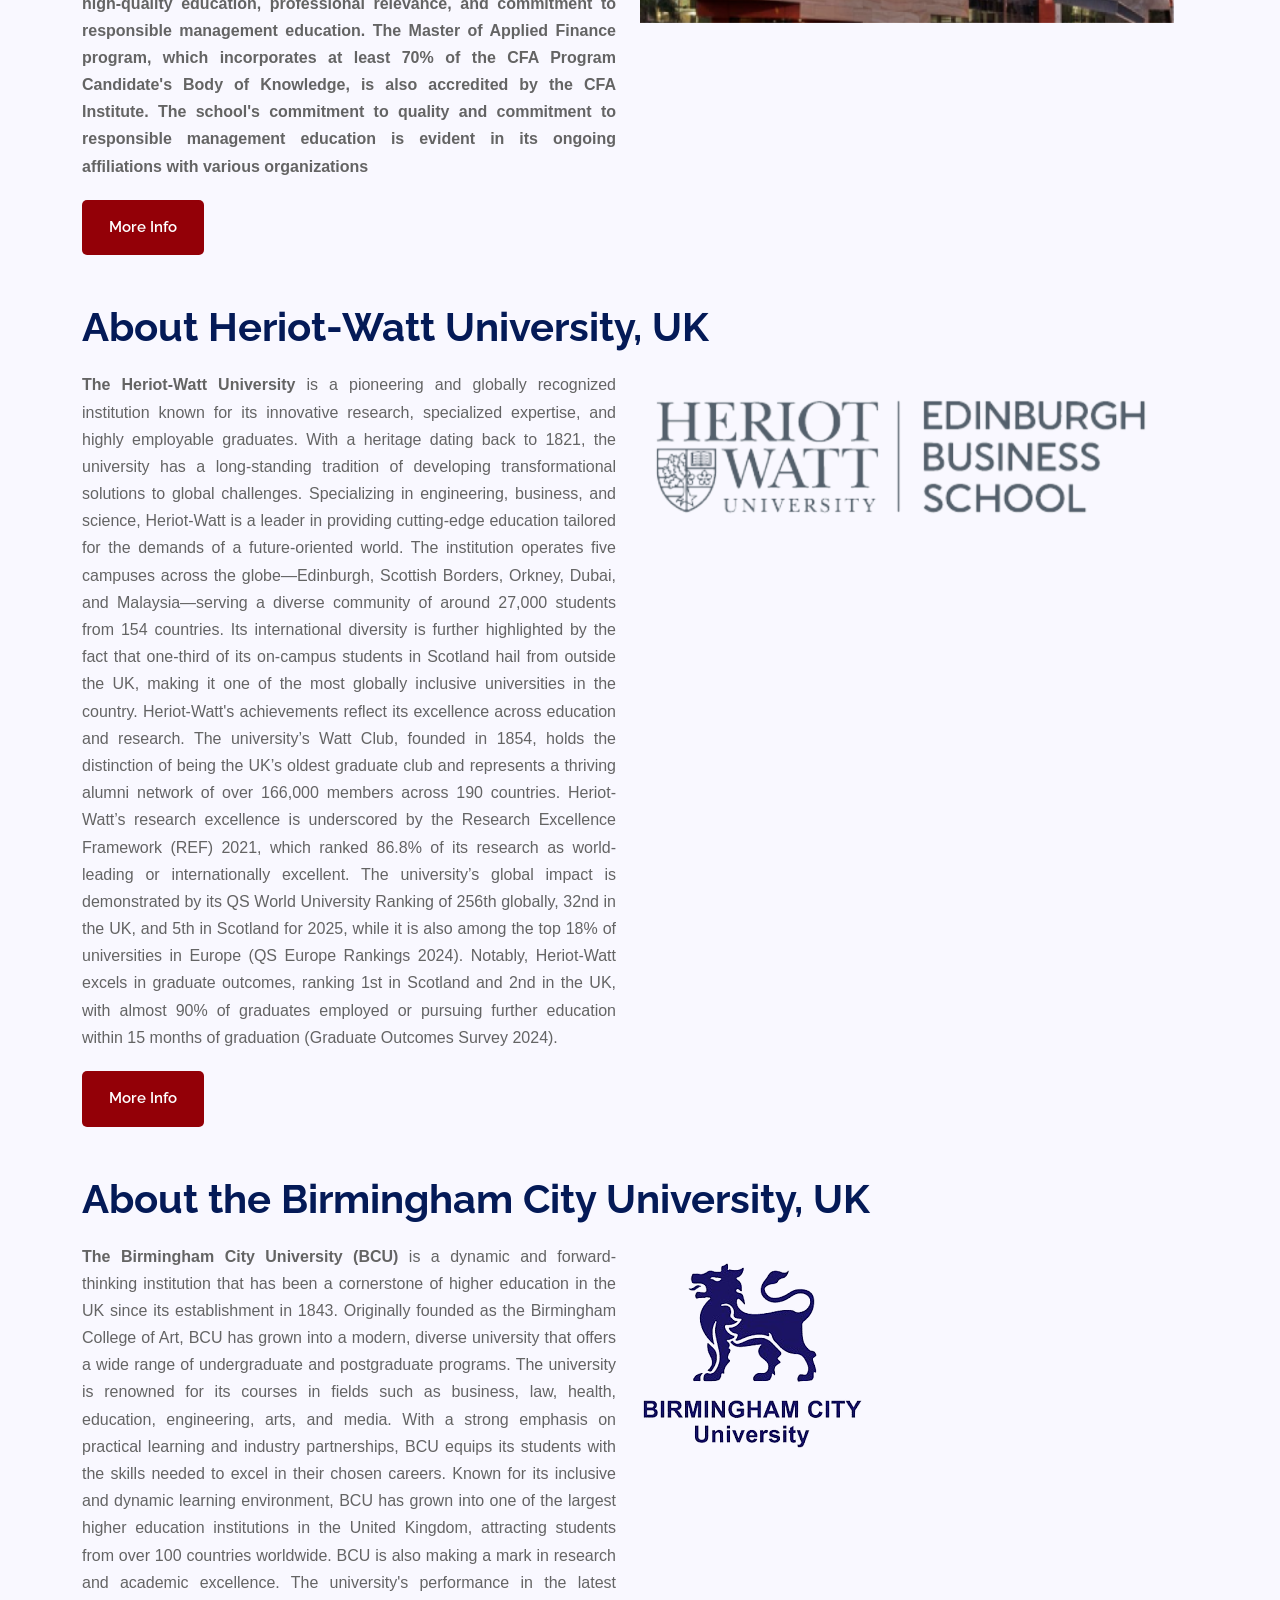
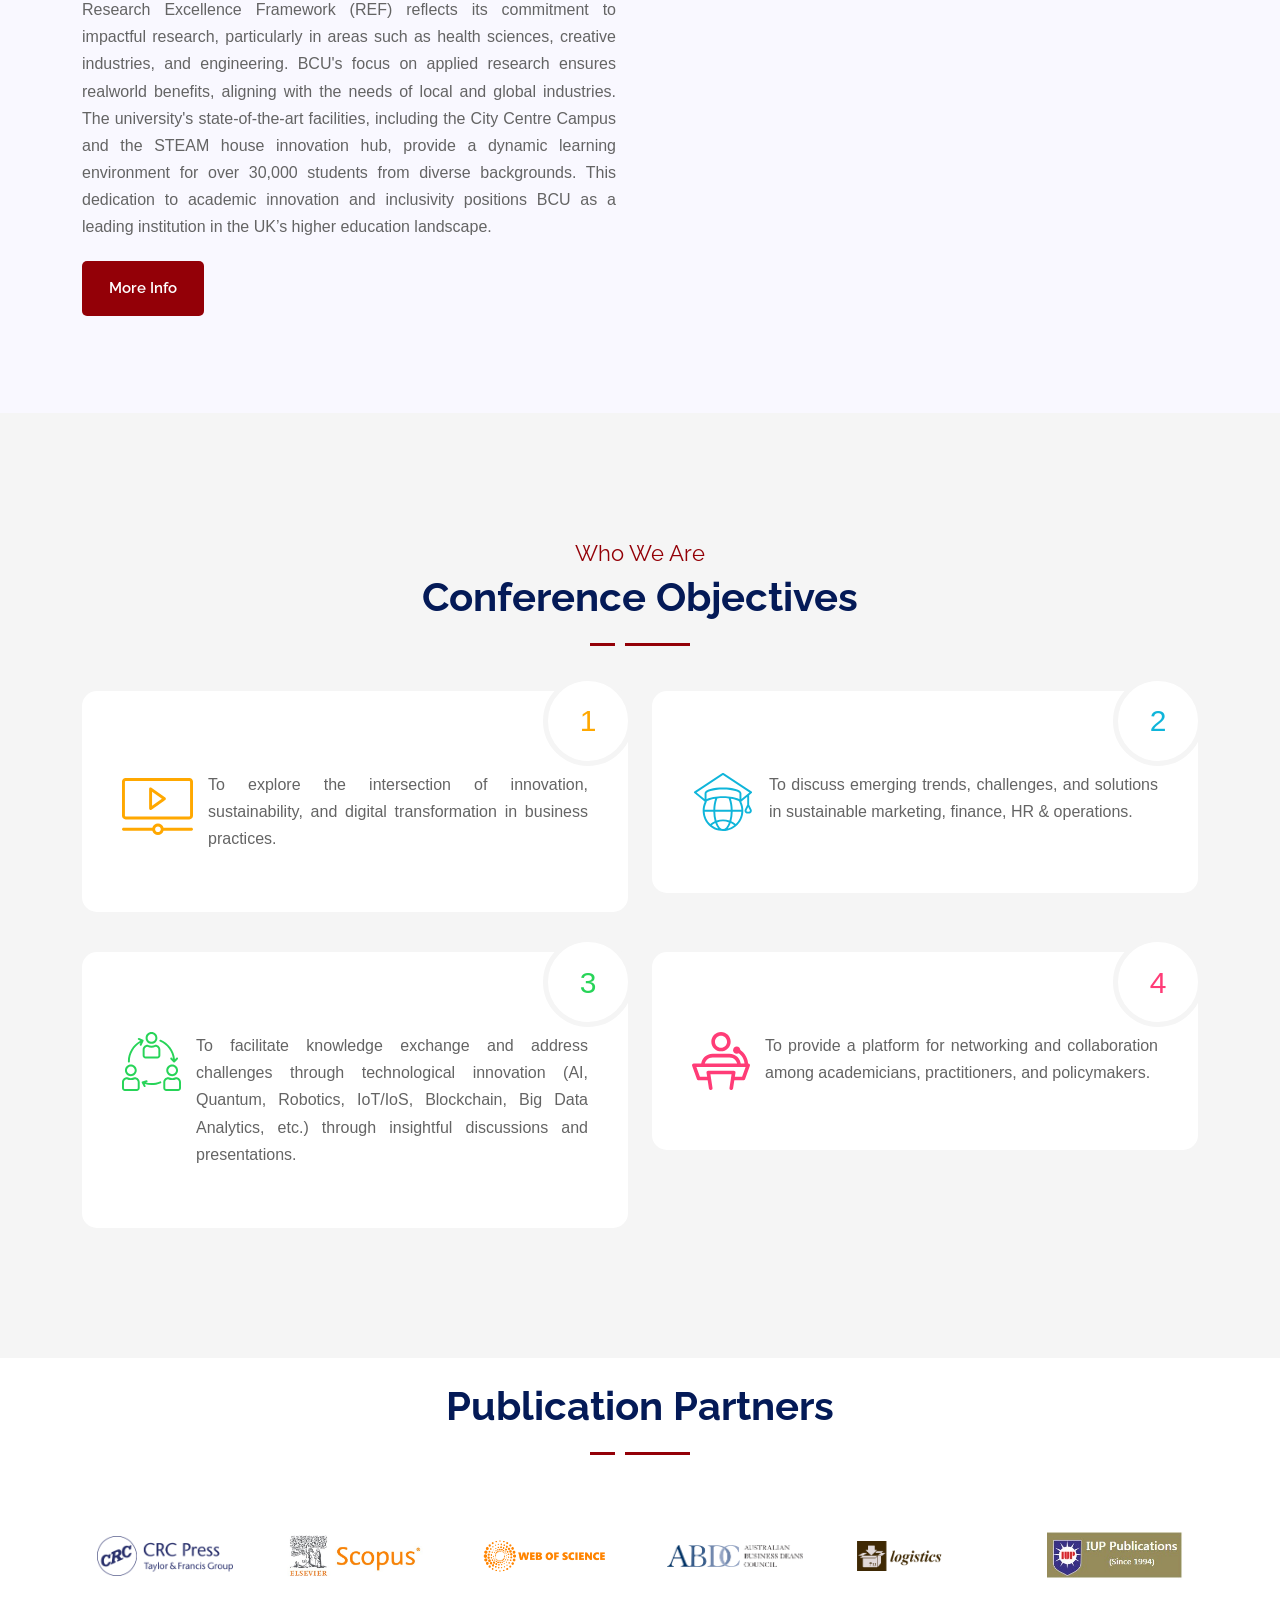
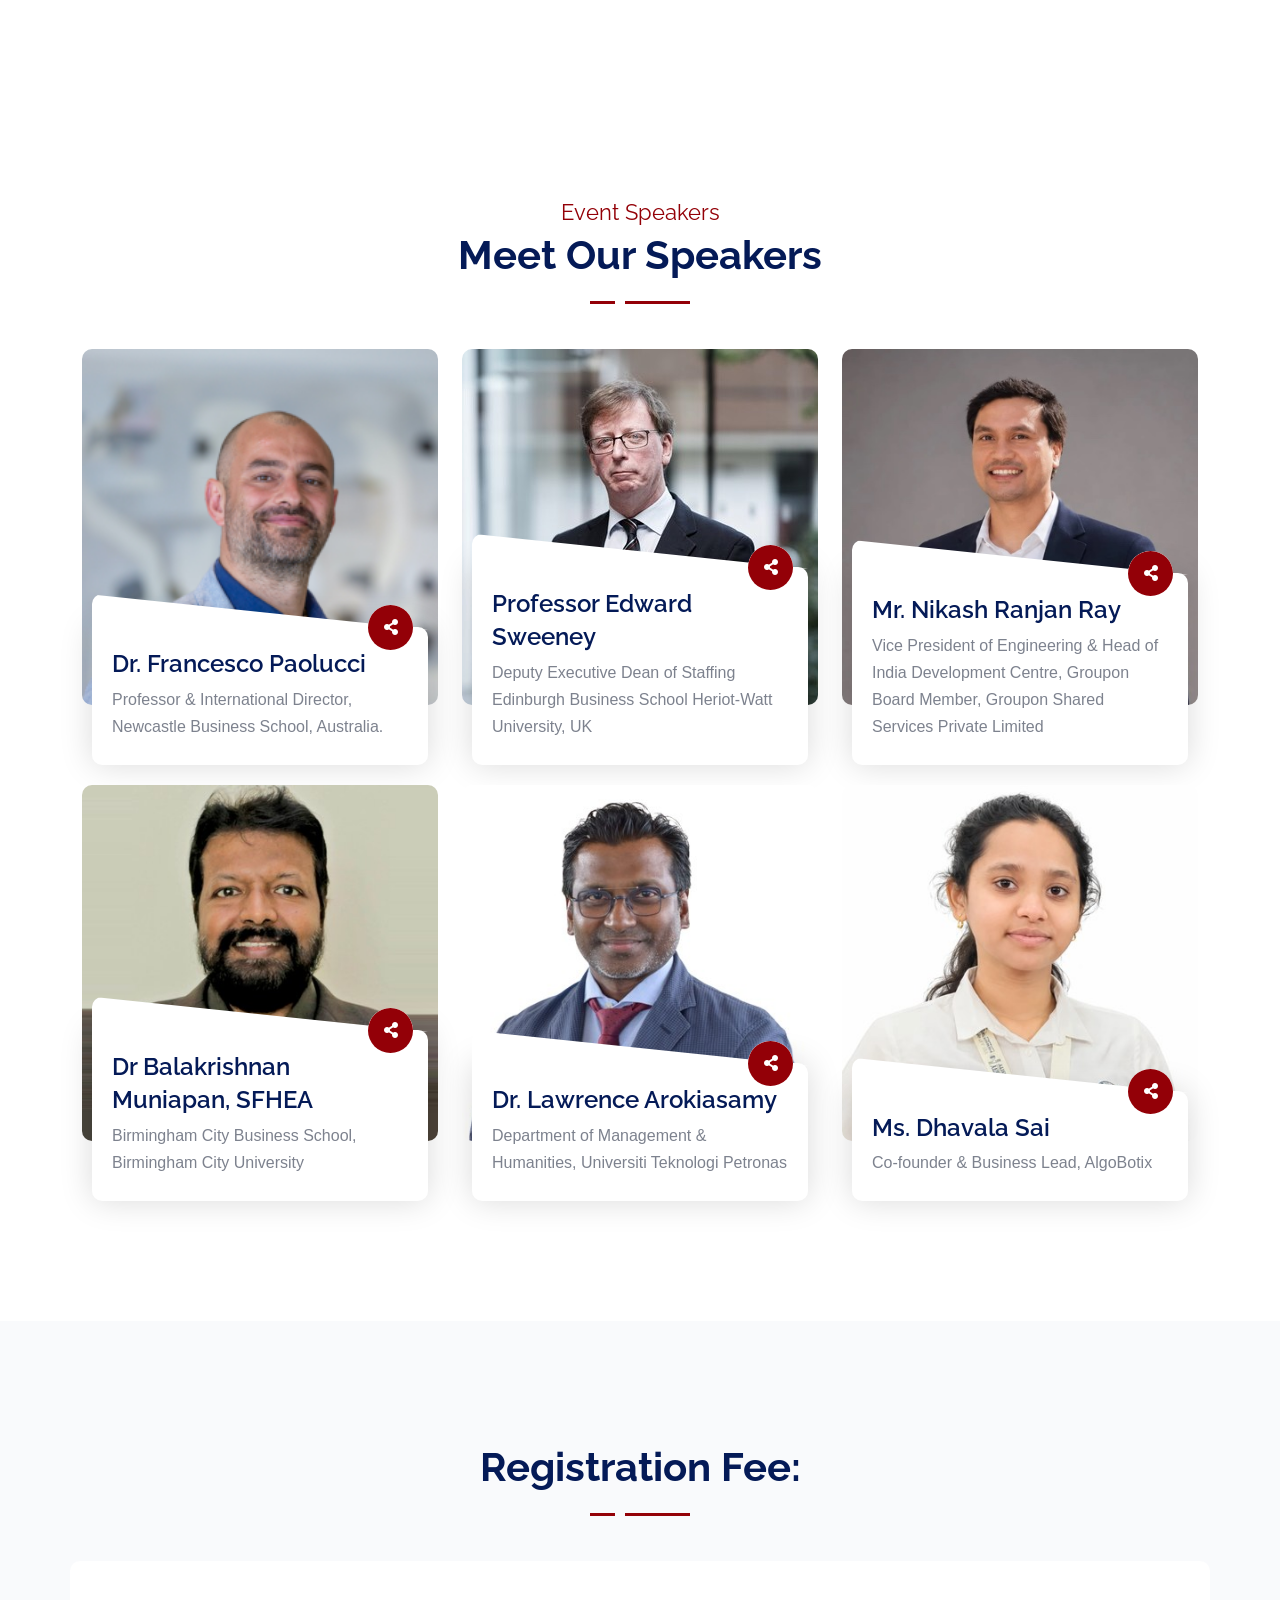
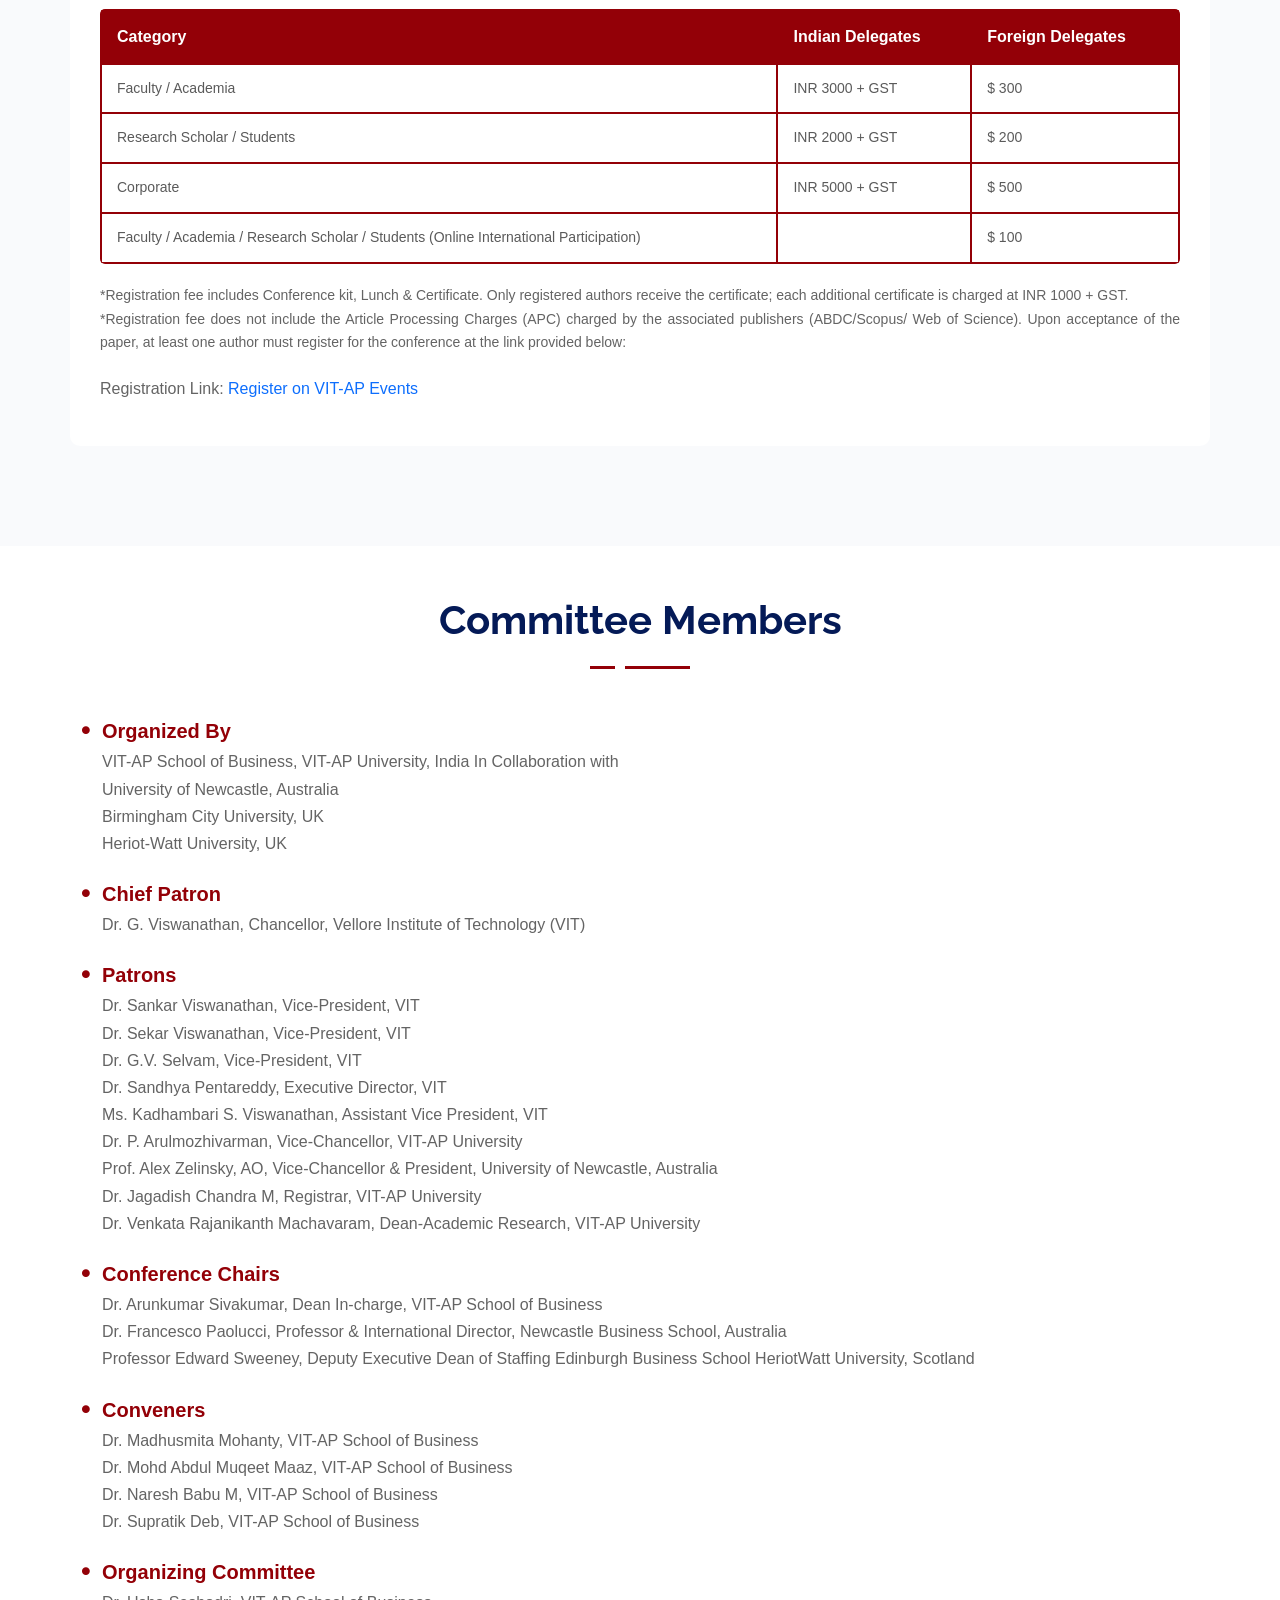
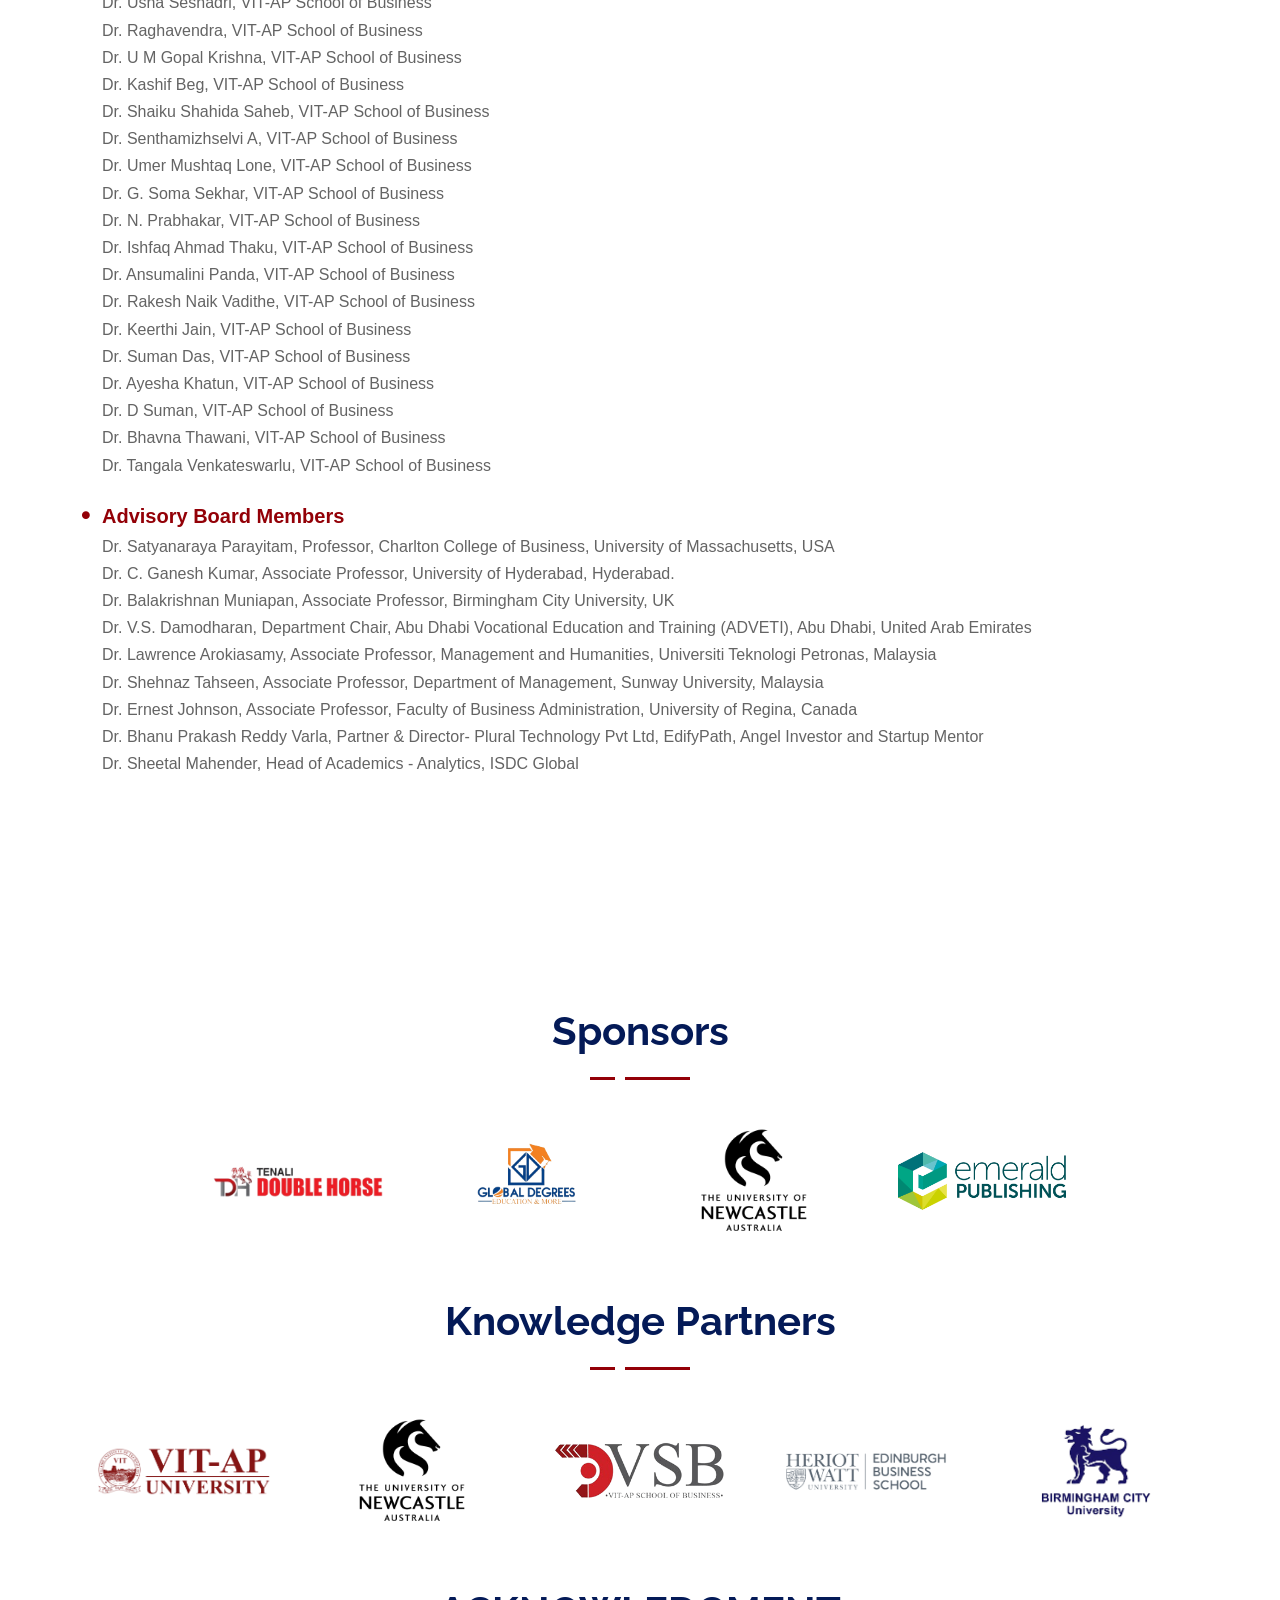
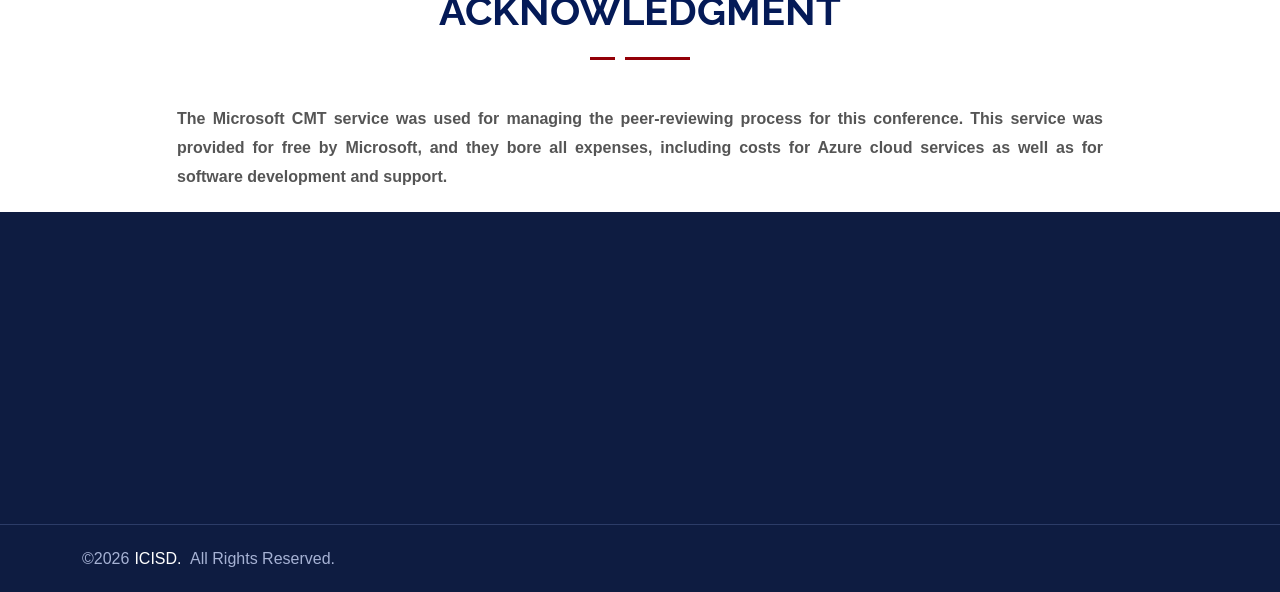
==== commit 061c2c86: "Center sponsor logos and number all conference objectives - Center logo rows and give logos a unifor" ====
--- a/index.html
+++ b/index.html
@@ -20,7 +20,7 @@
   <link rel="stylesheet" href="assets/fontawesome/css/all.min.css">
   <link rel="stylesheet" href="assets/magnific-popup/css/magnific-popup.css">
   <link rel="stylesheet" href="assets/swiper/css/swiper.min.css">
-  <link rel="stylesheet" href="css/app.css?v=2027.2">
+  <link rel="stylesheet" href="css/app.css?v=2027.3">
   <!-- Google Web Fonts -->
   <link href="https://fonts.googleapis.com/css2?family=Raleway:wght@300;400;500;600;700&display=swap@amp;family=Roboto:wght@300;400;500;700&amp;display=swap" rel="stylesheet">
 </head>
@@ -1018,6 +1018,7 @@
               </svg>
             </div>
             <div class="content-box">
+                                <div class="numbering">3</div>
               <p class="description">To facilitate knowledge exchange and address challenges through technological innovation (AI, Quantum, Robotics, IoT/IoS, Blockchain, Big Data Analytics, etc.) through insightful discussions and presentations.
               </p>
 
@@ -1044,6 +1045,7 @@
               </svg>
             </div>
             <div class="content-box">
+                                <div class="numbering">4</div>
               <p class="description">To provide a platform for networking and collaboration among academicians, practitioners, and policymakers.
               </p>
             </div>
@@ -1782,10 +1784,10 @@
       <div class="section-heading style-two">
         <h2 class="title">Sponsors</h2>
       </div>
-      <div class="row row-cols-xl-5 row-cols-md-3 row-cols-2">
+      <div class="row row-cols-xl-5 row-cols-md-3 row-cols-2 justify-content-center">
            <div class="col wow fadeInLeft animated" data-wow-delay="0.3s" data-wow-duration="1s" >
           <div class="brand-box-layout4">
-            <img src="image/publication/doublehorse6.png" alt="Brand" width="100%" height="112">
+            <img src="image/publication/doublehorse-trim.png" alt="Tenali Double Horse" width="100%" height="112">
           </div>
         </div>
         <div class="col wow fadeInLeft animated" data-wow-delay="0.3s" data-wow-duration="1s" >
@@ -1820,7 +1822,7 @@
       <div class="section-heading style-two">
         <h2 class="title">Knowledge Partners</h2>
       </div>
-      <div class="row row-cols-xl-5 row-cols-md-3 row-cols-2">
+      <div class="row row-cols-xl-5 row-cols-md-3 row-cols-2 justify-content-center">
         <div class="col wow fadeInLeft animated" data-wow-delay="0.3s" data-wow-duration="1s" >
           <div class="brand-box-layout4">
             <img src="image/publication/vit.png" alt="Brand" width="100%" height="112">
--- a/css/app.css
+++ b/css/app.css
@@ -3716,11 +3716,18 @@
   margin-bottom: 60px;
   text-align: center;
   padding: 0 15px;
+  display: flex;
+  align-items: center;
+  justify-content: center;
+  height: 112px;
 }
 
 .brand-box-layout4 img {
   filter: grayscale(0%);
   transition: all 0.3s ease-in-out;
+  width: 100%;
+  height: 100%;
+  object-fit: contain;
 }
 
 .brand-box-layout4:hover img {
@@ -10841,7 +10848,7 @@
   display: flex;
   flex-wrap: wrap;
   background-color: #ffffff;
-  padding: 60px 40px;
+  padding: 80px 40px 60px;
   border-radius: 15px;
   position: relative;
   z-index: 1;
